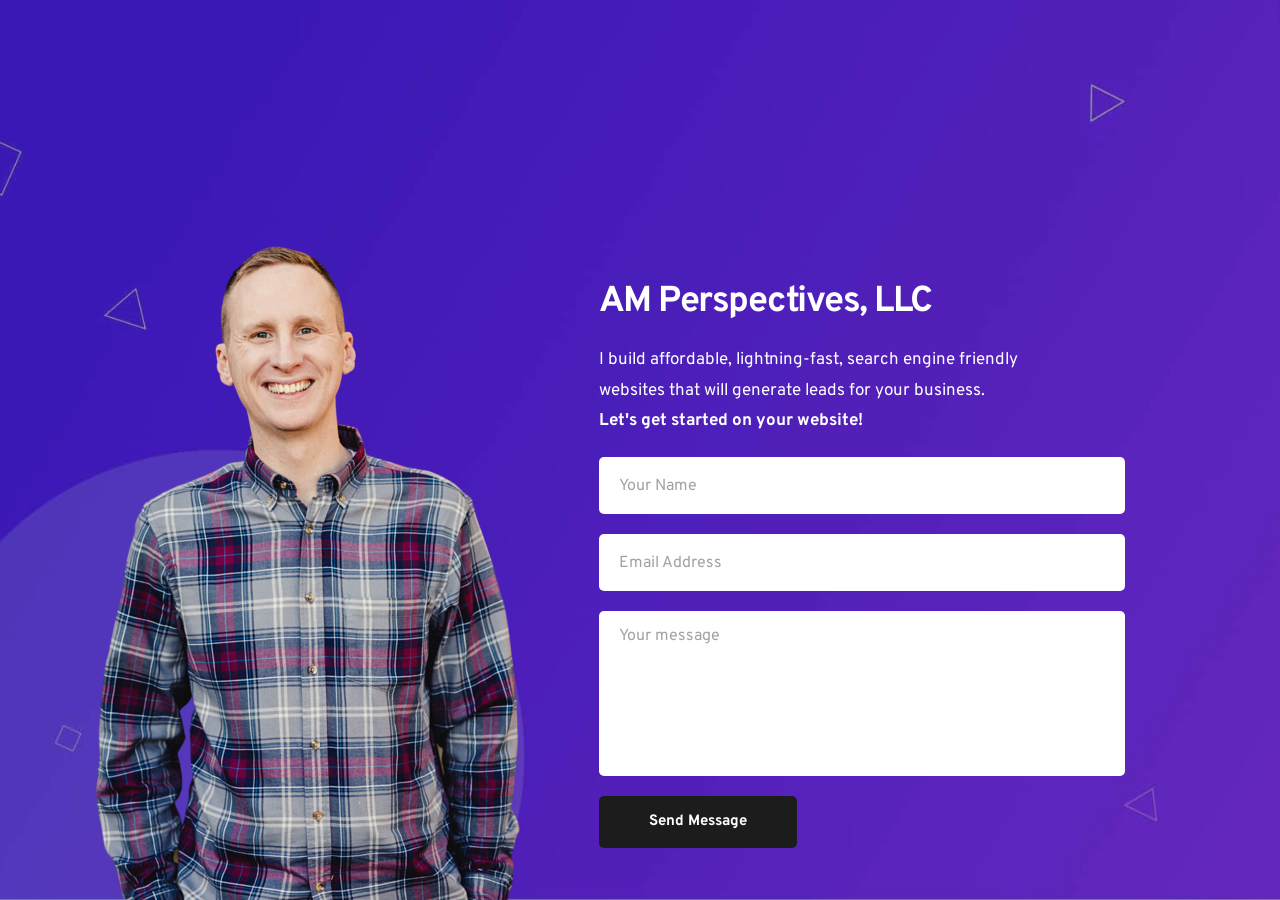
==== index.html @ b3f5125f "AM Perspectives" ====
<!DOCTYPE html><html lang="en"><head><meta charset="utf-8"><link rel="canonical" href="https://peach8422003.brizy.site" /><link rel="icon" href="https://a-cloud.b-cdn.net/images/cropped-favicon-192x192.png" sizes="16x16"><title>AM Perspectives | Full Website Management Services</title><meta name="description" content="I build affordable, lightning-fast, search engine friendly websites that will generate leads for your business.  Let&#039;s get started on your website!"><meta property="og:title" content=""><meta property="og:description" content=""><meta property="og:url" content="https://am-perspectives.pages.dev"><meta content="summary_large_image" name="twitter:card"><!-- ASSETS --><meta name="viewport" content="width=device-width, initial-scale=1"><link class="brz-link brz-link-google-prefetch" rel="dns-prefetch" href="//ajax.googleapis.com"><link class="brz-link brz-link-google-prefetch" rel="dns-prefetch" href="//fonts.googleapis.com"><link class="brz-link brz-link-google-preconnect" rel="preconnect" href="https://fonts.gstatic.com/" crossorigin><link class="brz-link brz-link-cdn-preconnect" rel="preconnect" href="https://a-cloud.b-cdn.net" crossorigin><link href="https://fonts.googleapis.com/css?family=Lato:100,100italic,300,300italic,regular,italic,700,700italic,900,900italic|Overpass:100,100italic,200,200italic,300,300italic,regular,italic,600,600italic,700,700italic,800,800italic,900,900italic&subset=arabic,bengali,cyrillic,cyrillic-ext,devanagari,greek,greek-ext,gujarati,hebrew,khmer,korean,latin-ext,tamil,telugu,thai,vietnamese&display=swap" class="brz-link brz-link-google" type="text/css" rel="stylesheet"/><link href="assets/db24a99fde2d6a4584efefb67253b291.css" class="brz-link brz-link-preview-lib" data-group="group-1" rel="stylesheet"/><link href="assets/534a5ef8ccb6c49614c318da4dfa6de5.css" class="brz-link brz-link-preview-pro" rel="stylesheet"/><style class="brz-style"></style><style class="brz-style">.brz .brz-css-rulkh {z-index: auto;margin: 0;}
.brz .brz-css-rulkh.brz-section .brz-section__content {min-height: auto;display: flex;}
.brz .brz-css-rulkh .brz-container {justify-content: center;}
.brz .brz-css-rulkh > .slick-slider > .brz-slick-slider__dots {color: rgba(0,0,0,1);}
.brz .brz-css-rulkh > .slick-slider > .brz-slick-slider__arrow {color: rgba(0,0,0,.7);}
@media (min-width:991px) {.brz .brz-css-rulkh {display: block;}}
@media (min-width:991px) {.brz .brz-css-rulkh > .slick-slider > .brz-slick-slider__arrow:hover {color: rgba(0,0,0,1);}}
@media (max-width:991px) and (min-width:768px) {.brz .brz-css-rulkh {z-index: auto;margin: 0;}
	.brz .brz-css-rulkh.brz-section .brz-section__content {min-height: auto;display: flex;}
	.brz .brz-css-rulkh .brz-container {justify-content: center;}
	.brz .brz-css-rulkh > .slick-slider > .brz-slick-slider__dots {color: rgba(0,0,0,1);}
	.brz .brz-css-rulkh > .slick-slider > .brz-slick-slider__arrow {color: rgba(0,0,0,.7);}}
@media (max-width:991px) and (min-width:768px) {.brz .brz-css-rulkh {display: block;}}
@media (max-width:767px) {.brz .brz-css-rulkh {z-index: auto;margin: 0;}
	.brz .brz-css-rulkh.brz-section .brz-section__content {min-height: auto;display: flex;}
	.brz .brz-css-rulkh .brz-container {justify-content: center;}
	.brz .brz-css-rulkh > .slick-slider > .brz-slick-slider__dots {color: rgba(0,0,0,1);}
	.brz .brz-css-rulkh > .slick-slider > .brz-slick-slider__arrow {color: rgba(0,0,0,.7);}}
@media (max-width:767px) {.brz .brz-css-rulkh {display: block;}}
.brz .brz-css-rbxua {padding: 75px 0px 75px 0px;}
.brz .brz-css-rbxua > .brz-bg {border: 0px solid rgba(102,115,141,0);border-radius: 0px;mix-blend-mode: normal;}
.brz .brz-css-rbxua > .brz-bg > .brz-bg-image {background-image: none;display: block;background-size: cover;background-repeat: no-repeat;}
.brz .brz-css-rbxua > .brz-bg > .brz-bg-image:after {content: "";background-image: none;}
.brz .brz-css-rbxua > .brz-bg > .brz-bg-color {background-color: rgba(0,0,0,0);background-image: none;}
.brz .brz-css-rbxua > .brz-bg > .brz-bg-map {display: none;}
.brz .brz-css-rbxua > .brz-bg > .brz-bg-video {display: none;}
.brz .brz-css-rbxua > .brz-bg > .brz-bg-shape__top {background-size: 100% 100px;height: 100px;transform: rotateX(0deg) rotateY(0deg);z-index: auto;}
.brz .brz-css-rbxua > .brz-bg > .brz-bg-shape__top::after {background-image: none;-webkit-mask-image: none;background-size: 100% 100px;height: 100px;}
.brz .brz-css-rbxua > .brz-bg > .brz-bg-shape__bottom {background-size: 100% 100px;height: 100px;transform: rotateX(-180deg) rotateY(-180deg);z-index: auto;}
.brz .brz-css-rbxua > .brz-bg > .brz-bg-shape__bottom::after {background-image: none;-webkit-mask-image: none;background-size: 100% 100px;height: 100px;}
@media (min-width:991px) {.brz .brz-css-rbxua > .brz-bg > .brz-bg-image {background-attachment: scroll;}}
@media (max-width:991px) and (min-width:768px) {.brz .brz-css-rbxua {padding: 50px 15px 50px 15px;}
	.brz .brz-css-rbxua > .brz-bg {border: 0px solid rgba(102,115,141,0);border-radius: 0px;mix-blend-mode: normal;}
	.brz .brz-css-rbxua > .brz-bg > .brz-bg-image {background-image: none;display: block;background-size: cover;background-repeat: no-repeat;}
	.brz .brz-css-rbxua > .brz-bg > .brz-bg-image:after {content: "";background-image: none;}
	.brz .brz-css-rbxua > .brz-bg > .brz-bg-color {background-color: rgba(0,0,0,0);background-image: none;}
	.brz .brz-css-rbxua > .brz-bg > .brz-bg-map {display: none;}
	.brz .brz-css-rbxua > .brz-bg > .brz-bg-video {display: none;}
	.brz .brz-css-rbxua > .brz-bg > .brz-bg-shape__top {background-size: 100% 100px;height: 100px;transform: rotateX(0deg) rotateY(0deg);z-index: auto;}
	.brz .brz-css-rbxua > .brz-bg > .brz-bg-shape__top::after {background-image: none;-webkit-mask-image: none;background-size: 100% 100px;height: 100px;}
	.brz .brz-css-rbxua > .brz-bg > .brz-bg-shape__bottom {background-size: 100% 100px;height: 100px;transform: rotateX(-180deg) rotateY(-180deg);z-index: auto;}
	.brz .brz-css-rbxua > .brz-bg > .brz-bg-shape__bottom::after {background-image: none;-webkit-mask-image: none;background-size: 100% 100px;height: 100px;}}
@media (max-width:767px) {.brz .brz-css-rbxua {padding: 25px 15px 25px 15px;}
	.brz .brz-css-rbxua > .brz-bg {border: 0px solid rgba(102,115,141,0);border-radius: 0px;mix-blend-mode: normal;}
	.brz .brz-css-rbxua > .brz-bg > .brz-bg-image {background-image: none;display: block;background-size: cover;background-repeat: no-repeat;}
	.brz .brz-css-rbxua > .brz-bg > .brz-bg-image:after {content: "";background-image: none;}
	.brz .brz-css-rbxua > .brz-bg > .brz-bg-color {background-color: rgba(0,0,0,0);background-image: none;}
	.brz .brz-css-rbxua > .brz-bg > .brz-bg-map {display: none;}
	.brz .brz-css-rbxua > .brz-bg > .brz-bg-video {display: none;}
	.brz .brz-css-rbxua > .brz-bg > .brz-bg-shape__top {background-size: 100% 100px;height: 100px;transform: rotateX(0deg) rotateY(0deg);z-index: auto;}
	.brz .brz-css-rbxua > .brz-bg > .brz-bg-shape__top::after {background-image: none;-webkit-mask-image: none;background-size: 100% 100px;height: 100px;}
	.brz .brz-css-rbxua > .brz-bg > .brz-bg-shape__bottom {background-size: 100% 100px;height: 100px;transform: rotateX(-180deg) rotateY(-180deg);z-index: auto;}
	.brz .brz-css-rbxua > .brz-bg > .brz-bg-shape__bottom::after {background-image: none;-webkit-mask-image: none;background-size: 100% 100px;height: 100px;}}
.brz .brz-css-cggyd {border: 0px solid transparent;}
@media (min-width:991px) {.brz .brz-css-cggyd {max-width: calc(1 * var(--brz-section-container-max-width,1170px));}}
@media (max-width:991px) and (min-width:768px) {.brz .brz-css-cggyd {border: 0px solid transparent;}}
@media (max-width:991px) and (min-width:768px) {.brz .brz-css-cggyd {max-width: 100%;}}
@media (max-width:767px) {.brz .brz-css-cggyd {border: 0px solid transparent;}}
@media (max-width:767px) {.brz .brz-css-cggyd {max-width: 100%;}}
.brz .brz-css-vzyzk {margin: 0;z-index: auto;align-items: flex-start;}
.brz .brz-css-vzyzk > .brz-bg {border: 0px solid rgba(102,115,141,0);border-radius: 0px;max-width: 100%;mix-blend-mode: normal;}
.brz .brz-css-vzyzk > .brz-bg > .brz-bg-image {background-image: none;display: block;}
.brz .brz-css-vzyzk > .brz-bg > .brz-bg-image:after {content: "";background-image: none;}
.brz .brz-css-vzyzk > .brz-bg > .brz-bg-color {background-color: rgba(0,0,0,0);background-image: none;}
.brz .brz-css-vzyzk > .brz-bg > .brz-bg-map {display: none;}
.brz .brz-css-vzyzk > .brz-bg > .brz-bg-video {display: none;}
.brz .brz-css-vzyzk > .brz-row {border: 0px solid transparent;}
@media (min-width:991px) {.brz .brz-css-vzyzk {min-height: auto;display: flex;}
	.brz .brz-css-vzyzk > .brz-bg {transition-duration: .5s;transition-property: filter,box-shadow,background,border-radius,border-color;}
	.brz .brz-css-vzyzk > .brz-bg > .brz-bg-image {transition-duration: .5s;transition-property: filter,box-shadow,background,border-radius,border-color;}
	.brz .brz-css-vzyzk > .brz-bg > .brz-bg-color {transition-duration: .5s;transition-property: filter,box-shadow,background,border-radius,border-color;}
	.brz .brz-css-vzyzk > .brz-bg > .brz-bg-video {transition-duration: .5s;transition-property: filter,box-shadow,background,border-radius,border-color;}
	.brz .brz-css-vzyzk > .brz-row {transition-duration: .5s;transition-property: filter,box-shadow,background,border-radius,border-color;}}
@media (max-width:991px) and (min-width:768px) {.brz .brz-css-vzyzk {margin: 0;z-index: auto;align-items: flex-start;}
	.brz .brz-css-vzyzk > .brz-bg {border: 0px solid rgba(102,115,141,0);border-radius: 0px;max-width: 100%;mix-blend-mode: normal;}
	.brz .brz-css-vzyzk > .brz-bg > .brz-bg-image {background-image: none;display: block;}
	.brz .brz-css-vzyzk > .brz-bg > .brz-bg-image:after {content: "";background-image: none;}
	.brz .brz-css-vzyzk > .brz-bg > .brz-bg-color {background-color: rgba(0,0,0,0);background-image: none;}
	.brz .brz-css-vzyzk > .brz-bg > .brz-bg-map {display: none;}
	.brz .brz-css-vzyzk > .brz-bg > .brz-bg-video {display: none;}
	.brz .brz-css-vzyzk > .brz-row {border: 0px solid transparent;}}
@media (max-width:991px) and (min-width:768px) {.brz .brz-css-vzyzk {min-height: auto;display: flex;}
	.brz .brz-css-vzyzk > .brz-bg {transition-duration: .5s;transition-property: filter,box-shadow,background,border-radius,border-color;}
	.brz .brz-css-vzyzk > .brz-bg > .brz-bg-image {transition-duration: .5s;transition-property: filter,box-shadow,background,border-radius,border-color;}
	.brz .brz-css-vzyzk > .brz-bg > .brz-bg-color {transition-duration: .5s;transition-property: filter,box-shadow,background,border-radius,border-color;}
	.brz .brz-css-vzyzk > .brz-bg > .brz-bg-video {transition-duration: .5s;transition-property: filter,box-shadow,background,border-radius,border-color;}
	.brz .brz-css-vzyzk > .brz-row {flex-direction: row;flex-wrap: wrap;justify-content: flex-start;transition-duration: .5s;transition-property: filter,box-shadow,background,border-radius,border-color;}}
@media (max-width:767px) {.brz .brz-css-vzyzk {margin: 0;z-index: auto;align-items: flex-start;}
	.brz .brz-css-vzyzk > .brz-bg {border: 0px solid rgba(102,115,141,0);border-radius: 0px;max-width: 100%;mix-blend-mode: normal;}
	.brz .brz-css-vzyzk > .brz-bg > .brz-bg-image {background-image: none;display: block;}
	.brz .brz-css-vzyzk > .brz-bg > .brz-bg-image:after {content: "";background-image: none;}
	.brz .brz-css-vzyzk > .brz-bg > .brz-bg-color {background-color: rgba(0,0,0,0);background-image: none;}
	.brz .brz-css-vzyzk > .brz-bg > .brz-bg-map {display: none;}
	.brz .brz-css-vzyzk > .brz-bg > .brz-bg-video {display: none;}
	.brz .brz-css-vzyzk > .brz-row {border: 0px solid transparent;}}
@media (max-width:767px) {.brz .brz-css-vzyzk {min-height: auto;display: flex;}
	.brz .brz-css-vzyzk > .brz-bg {transition-duration: .5s;transition-property: filter,box-shadow,background,border-radius,border-color;}
	.brz .brz-css-vzyzk > .brz-bg > .brz-bg-image {transition-duration: .5s;transition-property: filter,box-shadow,background,border-radius,border-color;}
	.brz .brz-css-vzyzk > .brz-bg > .brz-bg-color {transition-duration: .5s;transition-property: filter,box-shadow,background,border-radius,border-color;}
	.brz .brz-css-vzyzk > .brz-bg > .brz-bg-video {transition-duration: .5s;transition-property: filter,box-shadow,background,border-radius,border-color;}
	.brz .brz-css-vzyzk > .brz-row {flex-direction: row;flex-wrap: wrap;justify-content: flex-start;transition-duration: .5s;transition-property: filter,box-shadow,background,border-radius,border-color;}}
.brz .brz-css-prtsz {padding: 10px;max-width: 100%;}
@media (max-width:991px) and (min-width:768px) {.brz .brz-css-prtsz {padding: 0;max-width: 100%;}}
@media (max-width:767px) {.brz .brz-css-prtsz {padding: 0;max-width: 100%;}}
.brz .brz-css-fjcby {z-index: auto;flex: 1 1 50%;max-width: 50%;justify-content: flex-start;}
.brz .brz-css-fjcby > .brz-bg {border: 0px solid rgba(102,115,141,0);border-radius: 0px;margin: 0;mix-blend-mode: normal;}
.brz .brz-css-fjcby > .brz-bg > .brz-bg-image {background-image: none;display: block;}
.brz .brz-css-fjcby > .brz-bg > .brz-bg-image:after {content: "";background-image: none;}
.brz .brz-css-fjcby > .brz-bg > .brz-bg-color {background-color: rgba(0,0,0,0);background-image: none;}
.brz .brz-css-fjcby > .brz-bg > .brz-bg-map {display: none;}
.brz .brz-css-fjcby > .brz-bg > .brz-bg-video {display: none;}
@media (min-width:991px) {.brz .brz-css-fjcby > .brz-bg {transition-duration: .5s;transition-property: filter,box-shadow,background,border-radius,border-color;}
	.brz .brz-css-fjcby > .brz-bg > .brz-bg-image {transition-duration: .5s;transition-property: filter,box-shadow,background,border-radius,border-color;}
	.brz .brz-css-fjcby > .brz-bg > .brz-bg-color {transition-duration: .5s;transition-property: filter,box-shadow,background,border-radius,border-color;}}
@media (max-width:991px) and (min-width:768px) {.brz .brz-css-fjcby {z-index: auto;flex: 1 1 50%;max-width: 50%;justify-content: flex-start;}
	.brz .brz-css-fjcby > .brz-bg {border: 0px solid rgba(102,115,141,0);border-radius: 0px;margin: 0;mix-blend-mode: normal;}
	.brz .brz-css-fjcby > .brz-bg > .brz-bg-image {background-image: none;display: block;}
	.brz .brz-css-fjcby > .brz-bg > .brz-bg-image:after {content: "";background-image: none;}
	.brz .brz-css-fjcby > .brz-bg > .brz-bg-color {background-color: rgba(0,0,0,0);background-image: none;}
	.brz .brz-css-fjcby > .brz-bg > .brz-bg-map {display: none;}
	.brz .brz-css-fjcby > .brz-bg > .brz-bg-video {display: none;}}
@media (max-width:991px) and (min-width:768px) {.brz .brz-css-fjcby > .brz-bg {transition-duration: .5s;transition-property: filter,box-shadow,background,border-radius,border-color;}
	.brz .brz-css-fjcby > .brz-bg > .brz-bg-image {transition-duration: .5s;transition-property: filter,box-shadow,background,border-radius,border-color;}
	.brz .brz-css-fjcby > .brz-bg > .brz-bg-color {transition-duration: .5s;transition-property: filter,box-shadow,background,border-radius,border-color;}}
@media (max-width:767px) {.brz .brz-css-fjcby {z-index: auto;flex: 1 1 100%;max-width: 100%;justify-content: flex-start;}
	.brz .brz-css-fjcby > .brz-bg {border: 0px solid rgba(102,115,141,0);border-radius: 0px;margin: 10px 0px 10px 0px;mix-blend-mode: normal;}
	.brz .brz-css-fjcby > .brz-bg > .brz-bg-image {background-image: none;display: block;}
	.brz .brz-css-fjcby > .brz-bg > .brz-bg-image:after {content: "";background-image: none;}
	.brz .brz-css-fjcby > .brz-bg > .brz-bg-color {background-color: rgba(0,0,0,0);background-image: none;}
	.brz .brz-css-fjcby > .brz-bg > .brz-bg-map {display: none;}
	.brz .brz-css-fjcby > .brz-bg > .brz-bg-video {display: none;}}
@media (max-width:767px) {.brz .brz-css-fjcby > .brz-bg {transition-duration: .5s;transition-property: filter,box-shadow,background,border-radius,border-color;}
	.brz .brz-css-fjcby > .brz-bg > .brz-bg-image {transition-duration: .5s;transition-property: filter,box-shadow,background,border-radius,border-color;}
	.brz .brz-css-fjcby > .brz-bg > .brz-bg-color {transition-duration: .5s;transition-property: filter,box-shadow,background,border-radius,border-color;}}
.brz .brz-css-qnalo {z-index: auto;margin: 0;border: 0px solid transparent;padding: 5px 15px 5px 15px;min-height: auto;}
@media (min-width:991px) {.brz .brz-css-qnalo {display: flex;transition-duration: .5s;transition-property: filter,box-shadow,background,border-radius,border-color;}}
@media (max-width:991px) and (min-width:768px) {.brz .brz-css-qnalo {z-index: auto;margin: 0;border: 0px solid transparent;padding: 5px 15px 5px 15px;min-height: auto;}}
@media (max-width:991px) and (min-width:768px) {.brz .brz-css-qnalo {display: flex;transition-duration: .5s;transition-property: filter,box-shadow,background,border-radius,border-color;}}
@media (max-width:767px) {.brz .brz-css-qnalo {z-index: auto;margin: 10px 0px 10px 0px;border: 0px solid transparent;padding: 0;min-height: auto;}}
@media (max-width:767px) {.brz .brz-css-qnalo {display: flex;transition-duration: .5s;transition-property: filter,box-shadow,background,border-radius,border-color;}}
.brz .brz-css-xbrnv {padding: 0;margin: 10px 0px 10px 0px;justify-content: center;position: relative;}
@media (min-width:991px) {.brz .brz-css-xbrnv {display: flex;z-index: auto;position: relative;}}
@media (max-width:991px) and (min-width:768px) {.brz .brz-css-xbrnv {padding: 0;margin: 10px 0px 10px 0px;justify-content: center;position: relative;}}
@media (max-width:991px) and (min-width:768px) {.brz .brz-css-xbrnv {display: flex;z-index: auto;position: relative;}}
@media (max-width:767px) {.brz .brz-css-xbrnv {padding: 0;margin: 10px 0px 10px 0px;justify-content: center;position: relative;}}
@media (max-width:767px) {.brz .brz-css-xbrnv {display: flex;z-index: auto;position: relative;}}
.brz .brz-css-wdies {height: 50px;}
@media (max-width:991px) and (min-width:768px) {.brz .brz-css-wdies {height: 50px;}}
@media (max-width:767px) {.brz .brz-css-wdies {height: 50px;}}
.brz .brz-css-yxuyi {max-width: 100%;height: auto;border: 0px solid rgba(102,115,141,0);border-radius: 0px;}
.brz .brz-css-yxuyi:after {background-color: rgba(255,255,255,0);background-image: none;}
@media (min-width:991px) {.brz .brz-css-yxuyi {transition-duration: .5s;transition-property: border,box-shadow,filter,background-color;}
	.brz .brz-css-yxuyi:after {transition-duration: .5s;transition-property: border,box-shadow,filter,background-color;}
	.brz .brz-css-yxuyi .brz-picture {transition-duration: .5s;transition-property: border,box-shadow,filter,background-color;}}
@media (max-width:991px) and (min-width:768px) {.brz .brz-css-yxuyi {max-width: 100%;height: auto;border: 0px solid rgba(102,115,141,0);border-radius: 0px;}
	.brz .brz-css-yxuyi:after {background-color: rgba(255,255,255,0);background-image: none;}}
@media (max-width:991px) and (min-width:768px) {.brz .brz-css-yxuyi {transition-duration: .5s;transition-property: border,box-shadow,filter,background-color;}
	.brz .brz-css-yxuyi:after {transition-duration: .5s;transition-property: border,box-shadow,filter,background-color;}
	.brz .brz-css-yxuyi .brz-picture {transition-duration: .5s;transition-property: border,box-shadow,filter,background-color;}}
@media (max-width:767px) {.brz .brz-css-yxuyi {max-width: 100%;height: auto;border: 0px solid rgba(102,115,141,0);border-radius: 0px;}
	.brz .brz-css-yxuyi:after {background-color: rgba(255,255,255,0);background-image: none;}}
@media (max-width:767px) {.brz .brz-css-yxuyi {transition-duration: .5s;transition-property: border,box-shadow,filter,background-color;}
	.brz .brz-css-yxuyi:after {transition-duration: .5s;transition-property: border,box-shadow,filter,background-color;}
	.brz .brz-css-yxuyi .brz-picture {transition-duration: .5s;transition-property: border,box-shadow,filter,background-color;}}
.brz .brz-css-iphve {padding-top: 135%;}
.brz .brz-css-iphve > .brz-img {position: absolute;width: 100%;}
@media (max-width:991px) and (min-width:768px) {.brz .brz-css-iphve {padding-top: 135%;}
	.brz .brz-css-iphve > .brz-img {position: absolute;width: 100%;}}
@media (max-width:767px) {.brz .brz-css-iphve {padding-top: 112.5%;}
	.brz .brz-css-iphve > .brz-img {position: absolute;width: 100%;}}
.brz .brz-css-mhdti {width: 100%;mix-blend-mode: normal;}
@media (max-width:991px) and (min-width:768px) {.brz .brz-css-mhdti {width: 100%;mix-blend-mode: normal;}}
@media (max-width:767px) {.brz .brz-css-mhdti {width: 100%;mix-blend-mode: normal;}}
.brz .brz-css-zuxhb .brz-form {margin: -0px -7.5px -15px -7.5px;}
.brz .brz-css-zuxhb .brz-forms2__item {padding: 0px 7.5px 15px 7.5px;}
.brz .brz-css-zuxhb .brz-forms2__item-button {margin-right: auto;margin-left: 0;max-width: 100%;flex-basis: 100%;}
.brz .brz-css-zuxhb .brz-forms2-story .brz-btn:before {content: "";padding-top: 15%;}
@media (max-width:991px) and (min-width:768px) {.brz .brz-css-zuxhb .brz-form {margin: -0px -7.5px -15px -7.5px;}
	.brz .brz-css-zuxhb .brz-forms2__item {padding: 0px 7.5px 15px 7.5px;}
	.brz .brz-css-zuxhb .brz-forms2__item-button {margin-right: auto;margin-left: 0;max-width: 100%;flex-basis: 100%;}
	.brz .brz-css-zuxhb .brz-forms2-story .brz-btn:before {content: "";padding-top: 15%;}}
@media (max-width:767px) {.brz .brz-css-zuxhb .brz-form {margin: -0px -7.5px -15px -7.5px;}
	.brz .brz-css-zuxhb .brz-forms2__item {padding: 0px 7.5px 15px 7.5px;}
	.brz .brz-css-zuxhb .brz-forms2__item-button {margin-right: auto;margin-left: 0;max-width: 100%;flex-basis: 100%;}
	.brz .brz-css-zuxhb .brz-forms2-story .brz-btn:before {content: "";padding-top: 15%;}}
.brz .brz-css-jvkpo {color: rgba(115,119,127,.7);font-family: Lato,sans-serif;font-size: 18px;font-weight: 400;letter-spacing: 0px;}
.brz .brz-css-jvkpo .brz-forms2__field-label {color: rgba(115,119,127,.7);font-family: Lato,sans-serif;font-size: 16px;font-weight: 400;letter-spacing: 0px;text-align: left;line-height: 1.5;}
.brz .brz-css-jvkpo .brz-forms2__field-label {padding: 0px 0px 5px 0px;}
.brz .brz-css-jvkpo .brz-forms2__field:not(.brz-forms2__radio):not(.brz-forms2__checkbox) {color: rgba(115,119,127,.7);background-color: rgba(255,255,255,1);border: 1px solid rgba(220,222,225,1);border-radius: 0px;min-height: 57px;}
.brz .brz-css-jvkpo.brz-forms2__item--error .brz-forms2__field:not(.brz-forms2__radio):not(.brz-forms2__checkbox) {border-color: #f00;}
.brz .brz-css-jvkpo .brz-forms2__field:not(.brz-forms2__radio):not(.brz-forms2__checkbox):not(.brz-forms2__field-select) {padding: 14px 24px 14px 24px;}
.brz .brz-css-jvkpo .brz-forms2__field-paragraph {line-height: 1.5;}
.brz .brz-css-jvkpo .brz-forms2__radio {color: rgba(115,119,127,.7);font-family: Lato,sans-serif;font-size: 16px;line-height: 1.5;font-weight: 400;letter-spacing: 0px;}
.brz .brz-css-jvkpo .brz-forms2__checkbox {color: rgba(115,119,127,.7);font-family: Lato,sans-serif;font-size: 16px;line-height: 1.5;font-weight: 400;letter-spacing: 0px;}
.brz .brz-css-jvkpo .brz-forms2__select-item__input {color: rgba(115,119,127,.7);}
.brz .brz-css-jvkpo .form-alert {font-family: Lato,sans-serif;}
@media (min-width:991px) {.brz .brz-css-jvkpo .brz-forms2__field:not(.brz-forms2__radio):not(.brz-forms2__checkbox) {transition-duration: .5s;}
	.brz .brz-css-jvkpo .brz-forms2__radio {transition-duration: .5s;}
	.brz .brz-css-jvkpo .brz-forms2__checkbox {transition-duration: .5s;}
	.brz .brz-css-jvkpo .brz-forms2__select-item__input {transition-duration: .5s;}}
@media (max-width:991px) and (min-width:768px) {.brz .brz-css-jvkpo {color: rgba(115,119,127,.7);font-family: Lato,sans-serif;font-size: 14px;font-weight: 400;letter-spacing: 0px;}
	.brz .brz-css-jvkpo .brz-forms2__field-label {color: rgba(115,119,127,.7);font-family: Lato,sans-serif;font-size: 14px;font-weight: 400;letter-spacing: 0px;text-align: left;line-height: 1.5;}
	.brz .brz-css-jvkpo .brz-forms2__field-label {padding: 0px 0px 5px 0px;}
	.brz .brz-css-jvkpo .brz-forms2__field:not(.brz-forms2__radio):not(.brz-forms2__checkbox) {color: rgba(115,119,127,.7);background-color: rgba(255,255,255,1);border: 1px solid rgba(220,222,225,1);border-radius: 0px;min-height: 51px;}
	.brz .brz-css-jvkpo.brz-forms2__item--error .brz-forms2__field:not(.brz-forms2__radio):not(.brz-forms2__checkbox) {border-color: #f00;}
	.brz .brz-css-jvkpo .brz-forms2__field:not(.brz-forms2__radio):not(.brz-forms2__checkbox):not(.brz-forms2__field-select) {padding: 14px 24px 14px 24px;}
	.brz .brz-css-jvkpo .brz-forms2__field-paragraph {line-height: 1.5;}
	.brz .brz-css-jvkpo .brz-forms2__radio {color: rgba(115,119,127,.7);font-family: Lato,sans-serif;font-size: 14px;line-height: 1.5;font-weight: 400;letter-spacing: 0px;}
	.brz .brz-css-jvkpo .brz-forms2__checkbox {color: rgba(115,119,127,.7);font-family: Lato,sans-serif;font-size: 14px;line-height: 1.5;font-weight: 400;letter-spacing: 0px;}
	.brz .brz-css-jvkpo .brz-forms2__select-item__input {color: rgba(115,119,127,.7);}
	.brz .brz-css-jvkpo .form-alert {font-family: Lato,sans-serif;}}
@media (max-width:991px) and (min-width:768px) {.brz .brz-css-jvkpo .brz-forms2__field:not(.brz-forms2__radio):not(.brz-forms2__checkbox) {transition-duration: .5s;}
	.brz .brz-css-jvkpo .brz-forms2__radio {transition-duration: .5s;}
	.brz .brz-css-jvkpo .brz-forms2__checkbox {transition-duration: .5s;}
	.brz .brz-css-jvkpo .brz-forms2__select-item__input {transition-duration: .5s;}}
@media (max-width:767px) {.brz .brz-css-jvkpo {color: rgba(115,119,127,.7);font-family: Lato,sans-serif;font-size: 14px;font-weight: 400;letter-spacing: 0px;}
	.brz .brz-css-jvkpo .brz-forms2__field-label {color: rgba(115,119,127,.7);font-family: Lato,sans-serif;font-size: 14px;font-weight: 400;letter-spacing: 0px;text-align: left;line-height: 1.5;}
	.brz .brz-css-jvkpo .brz-forms2__field-label {padding: 0px 0px 5px 0px;}
	.brz .brz-css-jvkpo .brz-forms2__field:not(.brz-forms2__radio):not(.brz-forms2__checkbox) {color: rgba(115,119,127,.7);background-color: rgba(255,255,255,1);border: 1px solid rgba(220,222,225,1);border-radius: 0px;min-height: 43px;}
	.brz .brz-css-jvkpo.brz-forms2__item--error .brz-forms2__field:not(.brz-forms2__radio):not(.brz-forms2__checkbox) {border-color: #f00;}
	.brz .brz-css-jvkpo .brz-forms2__field:not(.brz-forms2__radio):not(.brz-forms2__checkbox):not(.brz-forms2__field-select) {padding: 10px 20px 10px 20px;}
	.brz .brz-css-jvkpo .brz-forms2__field-paragraph {line-height: 1.5;}
	.brz .brz-css-jvkpo .brz-forms2__radio {color: rgba(115,119,127,.7);font-family: Lato,sans-serif;font-size: 14px;line-height: 1.5;font-weight: 400;letter-spacing: 0px;}
	.brz .brz-css-jvkpo .brz-forms2__checkbox {color: rgba(115,119,127,.7);font-family: Lato,sans-serif;font-size: 14px;line-height: 1.5;font-weight: 400;letter-spacing: 0px;}
	.brz .brz-css-jvkpo .brz-forms2__select-item__input {color: rgba(115,119,127,.7);}
	.brz .brz-css-jvkpo .form-alert {font-family: Lato,sans-serif;}}
@media (max-width:767px) {.brz .brz-css-jvkpo .brz-forms2__field:not(.brz-forms2__radio):not(.brz-forms2__checkbox) {transition-duration: .5s;}
	.brz .brz-css-jvkpo .brz-forms2__radio {transition-duration: .5s;}
	.brz .brz-css-jvkpo .brz-forms2__checkbox {transition-duration: .5s;}
	.brz .brz-css-jvkpo .brz-forms2__select-item__input {transition-duration: .5s;}}
.brz .brz-css-kgdxp .select2-results__options {font-family: Lato,sans-serif;font-size: 18px;line-height: 1.5;font-weight: 400;letter-spacing: 0px;color: rgba(115,119,127,.7);background-color: rgba(255,255,255,1);border-radius: 0px;}
.brz .brz-css-kgdxp .select2-results__option {border: 1px solid rgba(220,222,225,1);}
.brz .brz-css-kgdxp .select2-selection--single {padding: 14px 24px 14px 24px;}
.brz .brz-css-kgdxp .select2-selection--multiple {padding: 14px 24px 14px 24px;}
.brz .brz-css-kgdxp .select2-selection--multiple .select2-selection__choice {background-color: rgba(255,255,255,.2);}
@media (min-width:991px) {.brz .brz-css-kgdxp .select2-selection--multiple .select2-selection__choice {transition-duration: .5s;}}
@media (max-width:991px) and (min-width:768px) {.brz .brz-css-kgdxp .select2-results__options {font-family: Lato,sans-serif;font-size: 14px;line-height: 1.5;font-weight: 400;letter-spacing: 0px;color: rgba(115,119,127,.7);background-color: rgba(255,255,255,1);border-radius: 0px;}
	.brz .brz-css-kgdxp .select2-results__option {border: 1px solid rgba(220,222,225,1);}
	.brz .brz-css-kgdxp .select2-selection--single {padding: 14px 24px 14px 24px;}
	.brz .brz-css-kgdxp .select2-selection--multiple {padding: 14px 24px 14px 24px;}
	.brz .brz-css-kgdxp .select2-selection--multiple .select2-selection__choice {background-color: rgba(255,255,255,.2);}}
@media (max-width:991px) and (min-width:768px) {.brz .brz-css-kgdxp .select2-selection--multiple .select2-selection__choice {transition-duration: .5s;}}
@media (max-width:767px) {.brz .brz-css-kgdxp .select2-results__options {font-family: Lato,sans-serif;font-size: 14px;line-height: 1.5;font-weight: 400;letter-spacing: 0px;color: rgba(115,119,127,.7);background-color: rgba(255,255,255,1);border-radius: 0px;}
	.brz .brz-css-kgdxp .select2-results__option {border: 1px solid rgba(220,222,225,1);}
	.brz .brz-css-kgdxp .select2-selection--single {padding: 10px 20px 10px 20px;}
	.brz .brz-css-kgdxp .select2-selection--multiple {padding: 10px 20px 10px 20px;}
	.brz .brz-css-kgdxp .select2-selection--multiple .select2-selection__choice {background-color: rgba(255,255,255,.2);}}
@media (max-width:767px) {.brz .brz-css-kgdxp .select2-selection--multiple .select2-selection__choice {transition-duration: .5s;}}
.brz .brz-css-obkhs {max-width: 100%;flex-basis: 100%;}
.brz .brz-css-obkhs .brz-textarea {height: auto;}
.brz .brz-css-obkhs .brz-forms2__checkbox-option {flex-basis: 100%;}
.brz .brz-css-obkhs .brz-forms2__radio-option {flex-basis: 100%;}
@media (max-width:991px) and (min-width:768px) {.brz .brz-css-obkhs {max-width: 100%;flex-basis: 100%;}
	.brz .brz-css-obkhs .brz-textarea {height: auto;}
	.brz .brz-css-obkhs .brz-forms2__checkbox-option {flex-basis: 100%;}
	.brz .brz-css-obkhs .brz-forms2__radio-option {flex-basis: 100%;}}
@media (max-width:767px) {.brz .brz-css-obkhs {max-width: 100%;flex-basis: 100%;}
	.brz .brz-css-obkhs .brz-textarea {height: auto;}
	.brz .brz-css-obkhs .brz-forms2__checkbox-option {flex-basis: 100%;}
	.brz .brz-css-obkhs .brz-forms2__radio-option {flex-basis: 100%;}}
.brz .brz-css-pzijc.brz-btn {display: flex;align-items: center;justify-content: center;font-family: var(--brz-buttonfontfamily);font-weight: var(--brz-buttonfontweight);font-size: var(--brz-buttonfontsize);line-height: var(--brz-buttonlineheight);letter-spacing: var(--brz-buttonletterspacing);color: rgba(var(--brz-global-color8),1);border: 2px solid rgba(var(--brz-global-color3),0);border-radius: 2px;background-color: rgba(var(--brz-global-color3),1);background-image: none;padding: 14px 42px 14px 42px;flex-flow: row-reverse nowrap;}
.brz .brz-css-pzijc.brz-btn.brz-btn-submit {color: rgba(var(--brz-global-color8),1);background-color: rgba(var(--brz-global-color3),1);}
.brz .brz-css-pzijc .brz-btn--story-container {border: 2px solid rgba(var(--brz-global-color3),0);flex-flow: row-reverse nowrap;border-radius: 2px;}
@media (min-width:991px) {.brz .brz-css-pzijc.brz-btn {transition-duration: .5s;transition-property: color,box-shadow,background,border-color;}}
@media (min-width:991px) {.brz .brz-css-pzijc.brz-btn:hover {background-color: rgba(var(--brz-global-color3),.8);}
	.brz .brz-css-pzijc.brz-btn.brz-btn-submit:hover {background-color: rgba(var(--brz-global-color3),.8);}}
@media (max-width:991px) and (min-width:768px) {.brz .brz-css-pzijc.brz-btn {display: flex;align-items: center;justify-content: center;font-family: var(--brz-buttonfontfamily);font-weight: var(--brz-buttontabletfontweight);font-size: var(--brz-buttontabletfontsize);line-height: var(--brz-buttontabletlineheight);letter-spacing: var(--brz-buttontabletletterspacing);color: rgba(var(--brz-global-color8),1);border: 2px solid rgba(var(--brz-global-color3),0);border-radius: 2px;background-color: rgba(var(--brz-global-color3),1);background-image: none;padding: 11px 26px 11px 26px;flex-flow: row-reverse nowrap;}
	.brz .brz-css-pzijc.brz-btn.brz-btn-submit {color: rgba(var(--brz-global-color8),1);background-color: rgba(var(--brz-global-color3),1);}
	.brz .brz-css-pzijc .brz-btn--story-container {border: 2px solid rgba(var(--brz-global-color3),0);flex-flow: row-reverse nowrap;border-radius: 2px;}}
@media (max-width:991px) and (min-width:768px) {.brz .brz-css-pzijc.brz-btn {transition-duration: .5s;transition-property: color,box-shadow,background,border-color;}}
@media (max-width:767px) {.brz .brz-css-pzijc.brz-btn {display: flex;align-items: center;justify-content: center;font-family: var(--brz-buttonfontfamily);font-weight: var(--brz-buttonmobilefontweight);font-size: var(--brz-buttonmobilefontsize);line-height: var(--brz-buttonmobilelineheight);letter-spacing: var(--brz-buttonmobileletterspacing);color: rgba(var(--brz-global-color8),1);border: 2px solid rgba(var(--brz-global-color3),0);border-radius: 2px;background-color: rgba(var(--brz-global-color3),1);background-image: none;padding: 11px 26px 11px 26px;flex-flow: row-reverse nowrap;}
	.brz .brz-css-pzijc.brz-btn.brz-btn-submit {color: rgba(var(--brz-global-color8),1);background-color: rgba(var(--brz-global-color3),1);}
	.brz .brz-css-pzijc .brz-btn--story-container {border: 2px solid rgba(var(--brz-global-color3),0);flex-flow: row-reverse nowrap;border-radius: 2px;}}
@media (max-width:767px) {.brz .brz-css-pzijc.brz-btn {transition-duration: .5s;transition-property: color,box-shadow,background,border-color;}}
.brz .brz-css-zuakv {padding: 0;}
@media (max-width:991px) and (min-width:768px) {.brz .brz-css-zuakv {padding: 0;}}
@media (max-width:767px) {.brz .brz-css-zuakv {padding: 0;}}
.brz .brz-css-emgjt {margin: 0;}
@media (max-width:991px) and (min-width:768px) {.brz .brz-css-emgjt {margin: 0;}}
@media (max-width:767px) {.brz .brz-css-emgjt {margin: 0;}}
.brz .brz-css-souun.brz-section .brz-section__content {min-height: 100vh;}
.brz .brz-css-souun .brz-container {justify-content: flex-end;}
@media (max-width:991px) and (min-width:768px) {.brz .brz-css-souun.brz-section .brz-section__content {min-height: 100vh;}
	.brz .brz-css-souun .brz-container {justify-content: flex-end;}}
@media (max-width:767px) {.brz .brz-css-souun.brz-section .brz-section__content {min-height: 100vh;}
	.brz .brz-css-souun .brz-container {justify-content: flex-end;}}
.brz .brz-css-kgxod {padding: 0;}
.brz .brz-css-kgxod > .brz-bg > .brz-bg-image {background-image: url("assets/img/8e4a4009bd044106a53d026b8a77349f.jpg");background-position: 47% 100%;}
.brz .brz-css-kgxod > .brz-bg > .brz-bg-image:after {content: "";background-image: url("assets/img/8e4a4009bd044106a53d026b8a77349f.jpg");}
.brz .brz-css-kgxod > .brz-bg > .brz-bg-color {background-color: rgba(var(--brz-global-color1),.37);}
@media (max-width:991px) and (min-width:768px) {.brz .brz-css-kgxod {padding: 20px 15px 0px 15px;}
	.brz .brz-css-kgxod > .brz-bg > .brz-bg-image {background-image: url("assets/img/8e4a4009bd044106a53d026b8a77349f.jpg");background-position: 47% 100%;}
	.brz .brz-css-kgxod > .brz-bg > .brz-bg-image:after {content: "";background-image: url("assets/img/8e4a4009bd044106a53d026b8a77349f.jpg");}
	.brz .brz-css-kgxod > .brz-bg > .brz-bg-color {background-color: rgba(var(--brz-global-color1),.37);}}
@media (max-width:767px) {.brz .brz-css-kgxod {padding: 25px 15px 0px 15px;}
	.brz .brz-css-kgxod > .brz-bg > .brz-bg-image {background-image: url("assets/img/8e4a4009bd044106a53d026b8a77349f.jpg");background-position: 47% 100%;}
	.brz .brz-css-kgxod > .brz-bg > .brz-bg-image:after {content: "";background-image: url("assets/img/8e4a4009bd044106a53d026b8a77349f.jpg");}
	.brz .brz-css-kgxod > .brz-bg > .brz-bg-color {background-color: rgba(var(--brz-global-color1),.37);}}
@media (max-width:991px) and (min-width:768px) {.brz .brz-css-symjb > .brz-row {flex-direction: row-reverse;flex-wrap: wrap-reverse;justify-content: flex-end;}}
@media (max-width:767px) {.brz .brz-css-symjb > .brz-row {flex-direction: row-reverse;flex-wrap: wrap-reverse;justify-content: flex-end;}}
.brz .brz-css-omnqu {flex: 1 1 45.2%;max-width: 45.2%;justify-content: flex-end;}
.brz .brz-css-omnqu > .brz-bg {margin: 0;}
@media (max-width:991px) and (min-width:768px) {.brz .brz-css-omnqu {flex: 1 1 100%;max-width: 100%;justify-content: flex-end;}
	.brz .brz-css-omnqu > .brz-bg {margin: 0;}}
@media (max-width:767px) {.brz .brz-css-omnqu {flex: 1 1 100%;max-width: 100%;justify-content: flex-end;}
	.brz .brz-css-omnqu > .brz-bg {margin: 0;}}
.brz .brz-css-hlxoc {margin: 0;padding: 0px 15px 0px 15px;}
@media (max-width:991px) and (min-width:768px) {.brz .brz-css-hlxoc {margin: 0;padding: 5px 15px 0px 0px;}}
@media (max-width:767px) {.brz .brz-css-hlxoc {margin: 0;padding: 0;}}
.brz .brz-css-vsfom {height: 100px;}
@media (max-width:991px) and (min-width:768px) {.brz .brz-css-vsfom {height: 25px;}}
@media (max-width:767px) {.brz .brz-css-vsfom {height: 10px;}}
.brz .brz-css-mcipm {margin: 0;justify-content: center;}
@media (max-width:991px) and (min-width:768px) {.brz .brz-css-mcipm {margin: 0;justify-content: flex-start;}}
@media (max-width:767px) {.brz .brz-css-mcipm {margin: 10px 0px 0px 0px;justify-content: center;}}
.brz .brz-css-xquli {flex: 1 1 54.8%;max-width: 54.8%;justify-content: center;}
@media (max-width:991px) and (min-width:768px) {.brz .brz-css-xquli {flex: 1 1 100%;max-width: 100%;justify-content: center;}}
@media (max-width:767px) {.brz .brz-css-xquli {flex: 1 1 100%;max-width: 100%;justify-content: center;}}
.brz .brz-css-cbwxg {padding: 5px 100px 5px 15px;}
@media (max-width:991px) and (min-width:768px) {.brz .brz-css-cbwxg {padding: 5px 15px 5px 40px;}}
@media (max-width:767px) {.brz .brz-css-cbwxg {padding: 0px 17px 0px 17px;}}
.brz .brz-css-sjilv {height: 100px;}
@media (max-width:991px) and (min-width:768px) {.brz .brz-css-sjilv {height: 51px;}}
@media (max-width:767px) {.brz .brz-css-sjilv {height: 10px;}}
.brz .brz-css-kvxwb {padding: 0px 10% 0px 0px;}
@media (max-width:991px) and (min-width:768px) {.brz .brz-css-kvxwb {padding: 0px 10% 0px 0px;}}
@media (max-width:767px) {.brz .brz-css-kvxwb {padding: 0;}}
.brz .brz-css-knfqx {margin-top: 0px !important;margin-bottom: 0px !important;text-align: left;font-family: var(--brz-heading2fontfamily) !important;font-size: var(--brz-heading2fontsize);line-height: var(--brz-heading2lineheight);font-weight: var(--brz-heading2fontweight);letter-spacing: var(--brz-heading2letterspacing);}
@media (max-width:991px) and (min-width:768px) {.brz .brz-css-knfqx {margin-top: 0px !important;margin-bottom: 0px !important;text-align: left;font-family: var(--brz-heading2fontfamily) !important;font-size: var(--brz-heading2tabletfontsize);line-height: var(--brz-heading2tabletlineheight);font-weight: var(--brz-heading2tabletfontweight);letter-spacing: var(--brz-heading2tabletletterspacing);}}
@media (max-width:767px) {.brz .brz-css-knfqx {margin-top: 0px !important;margin-bottom: 0px !important;text-align: center;font-family: var(--brz-heading2fontfamily) !important;font-size: var(--brz-heading2mobilefontsize);line-height: var(--brz-heading2mobilelineheight);font-weight: var(--brz-heading2mobilefontweight);letter-spacing: var(--brz-heading2mobileletterspacing);}}
.brz .brz-css-dogpg {padding: 0px 10% 0px 0px;}
@media (max-width:991px) and (min-width:768px) {.brz .brz-css-dogpg {padding: 0px 15% 0px 0px;}}
@media (max-width:767px) {.brz .brz-css-dogpg {padding: 0;}}
.brz .brz-css-ieztc {margin-top: 0px !important;margin-bottom: 0px !important;text-align: left;font-family: var(--brz-subtitlefontfamily) !important;font-size: var(--brz-subtitlefontsize);line-height: var(--brz-subtitlelineheight);font-weight: var(--brz-subtitlefontweight);letter-spacing: var(--brz-subtitleletterspacing);}
@media (max-width:991px) and (min-width:768px) {.brz .brz-css-ieztc {margin-top: 0px !important;margin-bottom: 0px !important;text-align: left;font-family: var(--brz-subtitlefontfamily) !important;font-size: var(--brz-subtitletabletfontsize);line-height: var(--brz-subtitletabletlineheight);font-weight: var(--brz-subtitletabletfontweight);letter-spacing: var(--brz-subtitletabletletterspacing);}}
@media (max-width:767px) {.brz .brz-css-ieztc {margin-top: 0px !important;margin-bottom: 0px !important;text-align: center;font-family: var(--brz-subtitlefontfamily) !important;font-size: var(--brz-subtitlemobilefontsize);line-height: var(--brz-subtitlemobilelineheight);font-weight: var(--brz-subtitlemobilefontweight);letter-spacing: var(--brz-subtitlemobileletterspacing);}}
.brz .brz-css-nicyt {margin-top: 0px !important;margin-bottom: 0px !important;text-align: left;font-family: var(--brz-subtitlefontfamily) !important;font-size: var(--brz-subtitlefontsize);line-height: var(--brz-subtitlelineheight);font-weight: var(--brz-subtitlefontweight);letter-spacing: var(--brz-subtitleletterspacing);}
@media (max-width:991px) and (min-width:768px) {.brz .brz-css-nicyt {margin-top: 0px !important;margin-bottom: 0px !important;text-align: left;font-family: var(--brz-subtitlefontfamily) !important;font-size: var(--brz-subtitletabletfontsize);line-height: var(--brz-subtitletabletlineheight);font-weight: var(--brz-subtitletabletfontweight);letter-spacing: var(--brz-subtitletabletletterspacing);}}
@media (max-width:767px) {.brz .brz-css-nicyt {margin-top: 0px !important;margin-bottom: 0px !important;text-align: center;font-family: var(--brz-subtitlefontfamily) !important;font-size: var(--brz-subtitlemobilefontsize);line-height: var(--brz-subtitlemobilelineheight);font-weight: var(--brz-subtitlemobilefontweight);letter-spacing: var(--brz-subtitlemobileletterspacing);}}
.brz .brz-css-xnfka .brz-form {margin: -0px -10px -20px -10px;}
.brz .brz-css-xnfka .brz-forms2__item {padding: 0px 10px 20px 10px;}
.brz .brz-css-xnfka .brz-forms2__item-button {max-width: 40%;flex-basis: 40%;}
@media (max-width:991px) and (min-width:768px) {.brz .brz-css-xnfka .brz-form {margin: -0px -10px -20px -10px;}
	.brz .brz-css-xnfka .brz-forms2__item {padding: 0px 10px 20px 10px;}
	.brz .brz-css-xnfka .brz-forms2__item-button {max-width: 40%;flex-basis: 40%;}}
@media (max-width:767px) {.brz .brz-css-xnfka .brz-form {margin: -0px -10px -20px -10px;}
	.brz .brz-css-xnfka .brz-forms2__item {padding: 0px 10px 20px 10px;}
	.brz .brz-css-xnfka .brz-forms2__item-button {max-width: 100%;flex-basis: 100%;}}
.brz .brz-css-hzdih {color: rgba(var(--brz-global-color2),.8);font-family: var(--brz-paragraphfontfamily);font-size: var(--brz-paragraphfontsize);font-weight: var(--brz-paragraphfontweight);letter-spacing: var(--brz-paragraphletterspacing);}
.brz .brz-css-hzdih .brz-forms2__field:not(.brz-forms2__radio):not(.brz-forms2__checkbox) {color: rgba(var(--brz-global-color2),.8);border: 0px solid rgba(220,222,225,0);border-radius: 5px;min-height: NaNpx;}
.brz .brz-css-hzdih.brz-forms2__item--error .brz-forms2__field:not(.brz-forms2__radio):not(.brz-forms2__checkbox) {border: 2px solid #f00;}
.brz .brz-css-hzdih .brz-forms2__field:not(.brz-forms2__radio):not(.brz-forms2__checkbox):not(.brz-forms2__field-select) {padding: 10px 20px 10px 20px;}
.brz .brz-css-hzdih .brz-forms2__field-paragraph {line-height: var(--brz-paragraphlineheight);}
.brz .brz-css-hzdih .brz-forms2__select-item__input {color: rgba(var(--brz-global-color2),.8);}
.brz .brz-css-hzdih .form-alert {font-family: var(--brz-paragraphfontfamily);}
@media (max-width:991px) and (min-width:768px) {.brz .brz-css-hzdih {color: rgba(var(--brz-global-color2),.8);font-family: Lato,sans-serif;font-size: 14px;font-weight: 400;letter-spacing: 0px;}
	.brz .brz-css-hzdih .brz-forms2__field:not(.brz-forms2__radio):not(.brz-forms2__checkbox) {color: rgba(var(--brz-global-color2),.8);border: 0px solid rgba(220,222,225,0);border-radius: 5px;min-height: 49px;}
	.brz .brz-css-hzdih.brz-forms2__item--error .brz-forms2__field:not(.brz-forms2__radio):not(.brz-forms2__checkbox) {border: 2px solid #f00;}
	.brz .brz-css-hzdih .brz-forms2__field:not(.brz-forms2__radio):not(.brz-forms2__checkbox):not(.brz-forms2__field-select) {padding: 14px 24px 14px 24px;}
	.brz .brz-css-hzdih .brz-forms2__field-paragraph {line-height: 1.5;}
	.brz .brz-css-hzdih .brz-forms2__select-item__input {color: rgba(var(--brz-global-color2),.8);}
	.brz .brz-css-hzdih .form-alert {font-family: Lato,sans-serif;}}
@media (max-width:767px) {.brz .brz-css-hzdih {color: rgba(var(--brz-global-color2),.8);font-family: Lato,sans-serif;font-size: 14px;font-weight: 400;letter-spacing: 0px;}
	.brz .brz-css-hzdih .brz-forms2__field:not(.brz-forms2__radio):not(.brz-forms2__checkbox) {color: rgba(var(--brz-global-color2),.8);border: 0px solid rgba(220,222,225,0);border-radius: 5px;min-height: 41px;}
	.brz .brz-css-hzdih.brz-forms2__item--error .brz-forms2__field:not(.brz-forms2__radio):not(.brz-forms2__checkbox) {border: 2px solid #f00;}
	.brz .brz-css-hzdih .brz-forms2__field:not(.brz-forms2__radio):not(.brz-forms2__checkbox):not(.brz-forms2__field-select) {padding: 10px 20px 10px 20px;}
	.brz .brz-css-hzdih .brz-forms2__field-paragraph {line-height: 1.5;}
	.brz .brz-css-hzdih .brz-forms2__select-item__input {color: rgba(var(--brz-global-color2),.8);}
	.brz .brz-css-hzdih .form-alert {font-family: Lato,sans-serif;}}
.brz .brz-css-bqnam .select2-results__options {font-family: var(--brz-paragraphfontfamily);font-size: var(--brz-paragraphfontsize);line-height: var(--brz-paragraphlineheight);font-weight: var(--brz-paragraphfontweight);letter-spacing: var(--brz-paragraphletterspacing);}
.brz .brz-css-bqnam .select2-selection--single {padding: 10px 20px 10px 20px;}
.brz .brz-css-bqnam .select2-selection--multiple {padding: 10px 20px 10px 20px;}
@media (max-width:991px) and (min-width:768px) {.brz .brz-css-bqnam .select2-results__options {font-family: Lato,sans-serif;font-size: 14px;line-height: 1.5;font-weight: 400;letter-spacing: 0px;}
	.brz .brz-css-bqnam .select2-selection--single {padding: 14px 24px 14px 24px;}
	.brz .brz-css-bqnam .select2-selection--multiple {padding: 14px 24px 14px 24px;}}
@media (max-width:767px) {.brz .brz-css-bqnam .select2-results__options {font-family: Lato,sans-serif;font-size: 14px;line-height: 1.5;font-weight: 400;letter-spacing: 0px;}
	.brz .brz-css-bqnam .select2-selection--single {padding: 10px 20px 10px 20px;}
	.brz .brz-css-bqnam .select2-selection--multiple {padding: 10px 20px 10px 20px;}}
.brz .brz-css-czply .brz-textarea {height: 165px !important;}
@media (max-width:991px) and (min-width:768px) {.brz .brz-css-czply .brz-textarea {height: 165px !important;}}
@media (max-width:767px) {.brz .brz-css-czply .brz-textarea {height: 165px !important;}}
.brz .brz-css-aoaia.brz-btn {border: 0px solid rgba(35,157,219,0);border-radius: 5px;background-color: rgba(var(--brz-global-color2),1);flex-flow: row nowrap;}
.brz .brz-css-aoaia.brz-btn.brz-btn-submit {background-color: rgba(var(--brz-global-color2),1);}
.brz .brz-css-aoaia .brz-btn--story-container {border: 0px solid rgba(35,157,219,0);flex-flow: row nowrap;border-radius: 5px;}
@media (min-width:991px) {.brz .brz-css-aoaia.brz-btn:hover {border: 0px solid rgba(28,28,28,.8);background-color: rgba(var(--brz-global-color3),1);}
	.brz .brz-css-aoaia.brz-btn.brz-btn-submit:hover {background-color: rgba(var(--brz-global-color3),1);}
	.brz .brz-css-aoaia:hover .brz-btn--story-container {border: 0px solid rgba(28,28,28,.8);}}
@media (max-width:991px) and (min-width:768px) {.brz .brz-css-aoaia.brz-btn {border: 0px solid rgba(35,157,219,0);border-radius: 5px;background-color: rgba(var(--brz-global-color2),1);flex-flow: row nowrap;}
	.brz .brz-css-aoaia.brz-btn.brz-btn-submit {background-color: rgba(var(--brz-global-color2),1);}
	.brz .brz-css-aoaia .brz-btn--story-container {border: 0px solid rgba(35,157,219,0);flex-flow: row nowrap;border-radius: 5px;}}
@media (max-width:767px) {.brz .brz-css-aoaia.brz-btn {border: 0px solid rgba(35,157,219,0);border-radius: 5px;background-color: rgba(var(--brz-global-color2),1);flex-flow: row nowrap;}
	.brz .brz-css-aoaia.brz-btn.brz-btn-submit {background-color: rgba(var(--brz-global-color2),1);}
	.brz .brz-css-aoaia .brz-btn--story-container {border: 0px solid rgba(35,157,219,0);flex-flow: row nowrap;border-radius: 5px;}}</style><style class="brz-style brz-project__style-palette">.brz .brz-cp-color1, .brz .brz-bcp-color1 {color: #004369;}
.brz .brz-cp-color2, .brz .brz-bcp-color2 {color: #1c1c1c;}
.brz .brz-cp-color3, .brz .brz-bcp-color3 {color: #db1f48;}
.brz .brz-cp-color4, .brz .brz-bcp-color4 {color: #01949a;}
.brz .brz-cp-color5, .brz .brz-bcp-color5 {color: #ece6d6;}
.brz .brz-cp-color6, .brz .brz-bcp-color6 {color: #ebebeb;}
.brz .brz-cp-color7, .brz .brz-bcp-color7 {color: #666;}
.brz .brz-cp-color8, .brz .brz-bcp-color8 {color: #fff;}
:root {--brz-global-color1: 0,67,105;--brz-global-color2: 28,28,28;--brz-global-color3: 219,31,72;--brz-global-color4: 1,148,154;--brz-global-color5: 236,230,214;--brz-global-color6: 235,235,235;--brz-global-color7: 102,102,102;--brz-global-color8: 255,255,255;}
:root {--brz-paragraphfontfamily: Overpass,sans-serif;--brz-paragraphfontfamilytype: google;--brz-paragraphfontsize: 16px;--brz-paragraphfontsizesuffix: px;--brz-paragraphfontweight: 400;--brz-paragraphletterspacing: 0px;--brz-paragraphlineheight: 1.9;--brz-paragraphmobilefontsize: 15px;--brz-paragraphmobilefontweight: 400;--brz-paragraphmobileletterspacing: 0px;--brz-paragraphmobilelineheight: 1.6;--brz-paragraphtabletfontsize: 15px;--brz-paragraphtabletfontweight: 400;--brz-paragraphtabletletterspacing: 0px;--brz-paragraphtabletlineheight: 1.6;--brz-paragraphstoryfontsize: 3.68%;--brz-subtitlefontfamily: Overpass,sans-serif;--brz-subtitlefontfamilytype: google;--brz-subtitlefontsize: 17px;--brz-subtitlefontsizesuffix: px;--brz-subtitlefontweight: 400;--brz-subtitleletterspacing: 0px;--brz-subtitlelineheight: 1.8;--brz-subtitlemobilefontsize: 16px;--brz-subtitlemobilefontweight: 400;--brz-subtitlemobileletterspacing: 0px;--brz-subtitlemobilelineheight: 1.5;--brz-subtitletabletfontsize: 17px;--brz-subtitletabletfontweight: 400;--brz-subtitletabletletterspacing: 0px;--brz-subtitletabletlineheight: 1.5;--brz-subtitlestoryfontsize: 3.91%;--brz-abovetitlefontfamily: Overpass,sans-serif;--brz-abovetitlefontfamilytype: google;--brz-abovetitlefontsize: 13px;--brz-abovetitlefontsizesuffix: px;--brz-abovetitlefontweight: 700;--brz-abovetitleletterspacing: 1.1px;--brz-abovetitlelineheight: 1.5;--brz-abovetitlemobilefontsize: 13px;--brz-abovetitlemobilefontweight: 700;--brz-abovetitlemobileletterspacing: 1px;--brz-abovetitlemobilelineheight: 1.5;--brz-abovetitletabletfontsize: 13px;--brz-abovetitletabletfontweight: 700;--brz-abovetitletabletletterspacing: 1px;--brz-abovetitletabletlineheight: 1.5;--brz-abovetitlestoryfontsize: 2.99%;--brz-heading1fontfamily: Overpass,sans-serif;--brz-heading1fontfamilytype: google;--brz-heading1fontsize: 46px;--brz-heading1fontsizesuffix: px;--brz-heading1fontweight: 700;--brz-heading1letterspacing: -1.5px;--brz-heading1lineheight: 1.3;--brz-heading1mobilefontsize: 36px;--brz-heading1mobilefontweight: 700;--brz-heading1mobileletterspacing: -1px;--brz-heading1mobilelineheight: 1.3;--brz-heading1tabletfontsize: 38px;--brz-heading1tabletfontweight: 700;--brz-heading1tabletletterspacing: -1px;--brz-heading1tabletlineheight: 1.2;--brz-heading1storyfontsize: 10.58%;--brz-heading2fontfamily: Overpass,sans-serif;--brz-heading2fontfamilytype: google;--brz-heading2fontsize: 36px;--brz-heading2fontsizesuffix: px;--brz-heading2fontweight: 700;--brz-heading2letterspacing: -1.5px;--brz-heading2lineheight: 1.3;--brz-heading2mobilefontsize: 28px;--brz-heading2mobilefontweight: 700;--brz-heading2mobileletterspacing: -1px;--brz-heading2mobilelineheight: 1.3;--brz-heading2tabletfontsize: 30px;--brz-heading2tabletfontweight: 700;--brz-heading2tabletletterspacing: -1px;--brz-heading2tabletlineheight: 1.2;--brz-heading2storyfontsize: 8.28%;--brz-heading3fontfamily: Overpass,sans-serif;--brz-heading3fontfamilytype: google;--brz-heading3fontsize: 28px;--brz-heading3fontsizesuffix: px;--brz-heading3fontweight: 700;--brz-heading3letterspacing: -1.5px;--brz-heading3lineheight: 1.4;--brz-heading3mobilefontsize: 22px;--brz-heading3mobilefontweight: 700;--brz-heading3mobileletterspacing: -.5px;--brz-heading3mobilelineheight: 1.3;--brz-heading3tabletfontsize: 27px;--brz-heading3tabletfontweight: 700;--brz-heading3tabletletterspacing: -1px;--brz-heading3tabletlineheight: 1.3;--brz-heading3storyfontsize: 6.44%;--brz-heading4fontfamily: Overpass,sans-serif;--brz-heading4fontfamilytype: google;--brz-heading4fontsize: 22px;--brz-heading4fontsizesuffix: px;--brz-heading4fontweight: 700;--brz-heading4letterspacing: -.5px;--brz-heading4lineheight: 1.5;--brz-heading4mobilefontsize: 20px;--brz-heading4mobilefontweight: 700;--brz-heading4mobileletterspacing: 0px;--brz-heading4mobilelineheight: 1.4;--brz-heading4tabletfontsize: 22px;--brz-heading4tabletfontweight: 700;--brz-heading4tabletletterspacing: -.5px;--brz-heading4tabletlineheight: 1.4;--brz-heading4storyfontsize: 5.06%;--brz-heading5fontfamily: Overpass,sans-serif;--brz-heading5fontfamilytype: google;--brz-heading5fontsize: 20px;--brz-heading5fontsizesuffix: px;--brz-heading5fontweight: 700;--brz-heading5letterspacing: 0px;--brz-heading5lineheight: 1.6;--brz-heading5mobilefontsize: 17px;--brz-heading5mobilefontweight: 700;--brz-heading5mobileletterspacing: 0px;--brz-heading5mobilelineheight: 1.8;--brz-heading5tabletfontsize: 17px;--brz-heading5tabletfontweight: 700;--brz-heading5tabletletterspacing: 0px;--brz-heading5tabletlineheight: 1.7;--brz-heading5storyfontsize: 4.6%;--brz-heading6fontfamily: Overpass,sans-serif;--brz-heading6fontfamilytype: google;--brz-heading6fontsize: 16px;--brz-heading6fontsizesuffix: px;--brz-heading6fontweight: 700;--brz-heading6letterspacing: 0px;--brz-heading6lineheight: 1.5;--brz-heading6mobilefontsize: 16px;--brz-heading6mobilefontweight: 700;--brz-heading6mobileletterspacing: 0px;--brz-heading6mobilelineheight: 1.5;--brz-heading6tabletfontsize: 16px;--brz-heading6tabletfontweight: 700;--brz-heading6tabletletterspacing: 0px;--brz-heading6tabletlineheight: 1.5;--brz-heading6storyfontsize: 3.68%;--brz-buttonfontfamily: Overpass,sans-serif;--brz-buttonfontfamilytype: google;--brz-buttonfontsize: 15px;--brz-buttonfontsizesuffix: px;--brz-buttonfontweight: 700;--brz-buttonletterspacing: 0px;--brz-buttonlineheight: 1.6;--brz-buttonmobilefontsize: 15px;--brz-buttonmobilefontweight: 700;--brz-buttonmobileletterspacing: 0px;--brz-buttonmobilelineheight: 1.6;--brz-buttontabletfontsize: 17px;--brz-buttontabletfontweight: 700;--brz-buttontabletletterspacing: 0px;--brz-buttontabletlineheight: 1.6;--brz-buttonstoryfontsize: 3.45%;}</style><style class="brz-style brz-project__style-fonts"></style><!-- END ASSETS --></head><body class="brz"><div class="brz-root__container brz-reset-all"><section data-uid="ecrgjfekdxrdywanjdxomzwpoybutiieujcr" id="ecrgjfekdxrdywanjdxomzwpoybutiieujcr" class="brz-section brz-css-rulkh brz-css-souun"><div class="brz-section__content brz-section--boxed brz-css-rbxua brz-css-kgxod" data-custom-id="vsfmicddimenaknsemlpiyldxkowdqopasip"><div class="brz-bg"><div class="brz-bg-image"></div><div class="brz-bg-color"></div></div><div class="brz-container brz-css-cggyd"><div class="brz-row__container brz-css-vzyzk brz-css-symjb" data-custom-id="karfqmkuqmghigzjpguzwwdqfbjdjvwhduac"><div class="brz-row brz-css-prtsz brz-css-zuakv"><div class="brz-columns brz-css-fjcby brz-css-omnqu" data-custom-id="lwddfopftpcvxjkpwtxsjrptzrbkgrkhwjuk"><div class="brz-column__items brz-css-qnalo brz-css-hlxoc"><div class="brz-css-xbrnv brz-css-emgjt brz-wrapper"><div class="brz-spacer brz-css-wdies brz-css-vsfom"></div></div><div class="brz-css-xbrnv brz-css-mcipm brz-wrapper"><div class="brz-image brz-css-yxuyi"><picture class="brz-picture brz-d-block brz-p-relative brz-css-iphve" data-custom-id="doxlunrhplznuklpegsiayjfthdcrywofgfo"><source srcset="assets/img/2e02adadfc779224905527fbe8527468.png 1x, assets/img/f3e9c80c8699ceee9487cda00d1359d4.png 2x" media="(min-width: 992px)"><source srcset="assets/img/16b440634af86249b3cea97c031b81a1.png 1x, assets/img/c6f643b64426d3269286b9534e1a3fd2.png 2x" media="(min-width: 768px)"><img class="brz-img" srcset="assets/img/682d22e57b7de157cbe591e171c9d550.png 1x, assets/img/d16351dabde4755b36fff45ed73d7a22.png 2x" src="assets/img/2e02adadfc779224905527fbe8527468.png" alt draggable="false" loading="lazy"></picture></div></div></div></div><div class="brz-columns brz-css-fjcby brz-css-xquli" data-custom-id="jrcbcayhuueekxvchpkocukrukfqvjvcotvf"><div class="brz-column__items brz-css-qnalo brz-css-cbwxg"><div class="brz-css-xbrnv brz-css-emgjt brz-wrapper"><div class="brz-spacer brz-css-wdies brz-css-sjilv"></div></div><div class="brz-css-xbrnv brz-css-kvxwb brz-wrapper"><div class="brz-rich-text brz-rich-text__custom brz-css-mhdti" data-custom-id="mpwhoondfqdondmhzmqbvjouzsmfklbkifjp"><div><p class="brz-css-knfqx"><strong class="brz-cp-color8">AM Perspectives, LLC</strong></p></div></div></div><div class="brz-css-xbrnv brz-css-dogpg brz-wrapper"><div class="brz-rich-text brz-rich-text__custom brz-css-mhdti" data-custom-id="cxkeupmdyngkqbflwgaapfxbujwohfgyrmxw"><div><p class="brz-css-ieztc" data-uniq-id="evgiz" data-generated-css="brz-css-yfgde"><span class="brz-cp-color8">I build affordable, lightning-fast, search engine friendly websites that will generate leads for your business. </span></p><p class="brz-css-nicyt" data-uniq-id="felqc" data-generated-css="brz-css-xukou"><strong class="brz-cp-color8">Let&apos;s get started on your website!</strong></p></div></div></div><div class="brz-css-xbrnv brz-wrapper"><div data-form-version="2" class="brz-forms2 brz-css-zuxhb brz-css-xnfka" data-custom-id="shbmkdaiysnmioyweuhqblmdlybgraykjake"><form class="brz-form brz-d-xs-flex brz-flex-xs-wrap" action="https://www.myleads.website/form/submit" novalidate data-form-id="shbmkdaiysnmioyweuhqblmdlybgraykjake" data-project-id="8422003" data-success data-error data-redirect><div class="brz-forms2__item brz-css-jvkpo brz-css-hzdih brz-css-obkhs"><input type="text" id="nlgulyisrfrvngqgpjvwkumgznzxwporiskc" name="leoapgezldlawookdrkqyaxjjdjbkwfpewtc" placeholder="Your Name" required data-type="Text" data-label="Your Name" data-placeholder="Your Name" class="brz-input brz-forms2__field brz-forms2__field-text"></div><div class="brz-forms2__item brz-css-jvkpo brz-css-hzdih brz-css-obkhs"><input type="email" id="moqkxvmkfsdiqzmyrujumqaobcienipfmvqc" name="fcenofpjxcczfdsqsajwgrhvvvomwcxbkznm" placeholder="Email Address" required pattern="%5E((%5B%5E%3C%3E()%5C%5B%5C%5D%5C%5C.,;:%5Cs@%22%5D+(%5C.%5B%5E%3C%3E()%5C%5B%5C%5D%5C%5C.,;:%5Cs@%22%5D+)*)%7C(%22.+%22))@((%5C%5B%5B0-9%5D%7B1,3%7D%5C.%5B0-9%5D%7B1,3%7D%5C.%5B0-9%5D%7B1,3%7D%5C.%5B0-9%5D%7B1,3%7D%5D)%7C((%5Ba-zA-Z%5C-0-9%5D+%5C.)+%5Ba-zA-Z%5D%7B2,%7D))$" data-type="Email" data-label="Email Address" data-placeholder="Email Address" class="brz-input brz-forms2__field brz-forms2__field-email"></div><div class="brz-forms2__item brz-css-jvkpo brz-css-hzdih brz-css-obkhs brz-css-czply"><textarea type="paragraph" id="ezixefrnpjilhpdkntulngiskxxgtxchhsmq" name="bmtntgyvrounkzjegjmjhpztyimzxvboaksc" placeholder="Your message" required data-type="Paragraph" data-label="Your message" data-placeholder="Your message" class="brz-textarea brz-forms2__field brz-forms2__field-paragraph"></textarea></div><div class="brz-forms2 brz-forms2__item brz-forms2__item-button"><button class="brz-btn brz-btn-submit brz-css-pzijc brz-css-aoaia" data-custom-id="rsdwjgdeuiqyxzqvkbcbwglxbmsqnipmjccx"><span class="brz-span brz-text__editor">Send Message</span></button><svg version="1.1" xmlns="http://www.w3.org/2000/svg" xmlns:xlink="http://www.w3.org/1999/xlink" x="0px" y="0px" viewbox="0 0 24 24" xml:space="preserve" class="brz-icon-svg brz-form-spinner brz-invisible brz-ed-animated--spin" data-type="glyph" data-name="circle-02"><g class="nc-icon-wrapper" fill="currentColor"><g class="nc-loop_circle-02-24" transform="rotate(360 12 12)"> <path opacity="0.4" fill="currentColor" d="M12,24C5.3833008,24,0,18.6166992,0,12S5.3833008,0,12,0s12,5.3833008,12,12 S18.6166992,24,12,24z M12,2C6.4858398,2,2,6.4858398,2,12s4.4858398,10,10,10s10-4.4858398,10-10S17.5141602,2,12,2z"/> <path data-color="color-2" fill="currentColor" d="M24,12h-2c0-5.5141602-4.4858398-10-10-10V0C18.6166992,0,24,5.3833008,24,12z"/> </g> <script>!function(){function t(t){this.element=t,this.animationId,this.start=null,this.init()}if(!window.requestAnimationFrame){var i=null;window.requestAnimationFrame=function(t,n){var e=(new Date).getTime();i||(i=e);var a=Math.max(0,16-(e-i)),o=window.setTimeout(function(){t(e+a)},a);return i=e+a,o}}t.prototype.init=function(){var t=this;this.animationId=window.requestAnimationFrame(t.triggerAnimation.bind(t))},t.prototype.reset=function(){var t=this;window.cancelAnimationFrame(t.animationId)},t.prototype.triggerAnimation=function(t){var i=this;this.start||(this.start=t);var n=t-this.start;504>n||(this.start=this.start+504),this.element.setAttribute("transform","rotate("+Math.min(n/1.4,360)+" 12 12)");if(document.documentElement.contains(this.element))window.requestAnimationFrame(i.triggerAnimation.bind(i))};var n=document.getElementsByClassName("nc-loop_circle-02-24"),e=[];if(n)for(var a=0;n.length>a;a++)!function(i){e.push(new t(n[i]))}(a);document.addEventListener("visibilitychange",function(){"hidden"==document.visibilityState?e.forEach(function(t){t.reset()}):e.forEach(function(t){t.init()})})}();</script></g></svg></div><div class="brz-g-recaptcha" data-sitekey="6Ld4RsoZAAAAAP3WBQty0L4brHqMJ0NugiF4EDRJ" data-size="invisible" data-callback="brzFormV2Captcha"></div></form></div></div></div></div></div></div></div></div></section></div> <!-- ASSETS --><script src="assets/d6c56e416ff3683c380cf8b7e26df19b.js" class="brz-script brz-script-preview-lib" data-group="group-1"></script><script src="assets/73fe0a1033197148c94b4e7f43d0c7ff.js" class="brz-script brz-script-preview-pro"></script><script class="brz-script brz-script-emit">document.addEventListener('DOMContentLoaded', () => window.Brz.emit("init.dom", jQuery(document.body)));</script><!-- END ASSETS --><script async src="https://www.googletagmanager.com/gtag/js?id=UA-24241175-1"></script><script>   window.dataLayer = window.dataLayer || [];   function gtag(){dataLayer.push(arguments);}   gtag('js', new Date());    gtag('config', 'UA-24241175-1'); </script></body></html>
---- assets/db24a99fde2d6a4584efefb67253b291.css ----
.flatpickr-calendar {
  background: transparent;
  opacity: 0;
  display: none;
  text-align: center;
  visibility: hidden;
  padding: 0;
  -webkit-animation: none;
  animation: none;
  direction: ltr;
  border: 0;
  font-size: 14px;
  line-height: 24px;
  border-radius: 5px;
  position: absolute;
  width: 307.875px;
  -webkit-box-sizing: border-box;
  box-sizing: border-box;
  -ms-touch-action: manipulation;
  touch-action: manipulation;
  background: #fff;
  -webkit-box-shadow: 1px 0 0 #e6e6e6, -1px 0 0 #e6e6e6, 0 1px 0 #e6e6e6, 0 -1px 0 #e6e6e6, 0 3px 13px rgba(0, 0, 0, 0.08);
  box-shadow: 1px 0 0 #e6e6e6, -1px 0 0 #e6e6e6, 0 1px 0 #e6e6e6, 0 -1px 0 #e6e6e6, 0 3px 13px rgba(0, 0, 0, 0.08); }

.flatpickr-calendar.open, .flatpickr-calendar.inline {
  opacity: 1;
  max-height: 640px;
  visibility: visible; }

.flatpickr-calendar.open {
  display: inline-block;
  z-index: 99999; }

.flatpickr-calendar.animate.open {
  -webkit-animation: fpFadeInDown 300ms cubic-bezier(0.23, 1, 0.32, 1);
  animation: fpFadeInDown 300ms cubic-bezier(0.23, 1, 0.32, 1); }

.flatpickr-calendar.inline {
  display: block;
  position: relative;
  top: 2px; }

.flatpickr-calendar.static {
  position: absolute;
  top: calc(100% + 2px); }

.flatpickr-calendar.static.open {
  z-index: 999;
  display: block; }

.flatpickr-calendar.multiMonth .flatpickr-days .dayContainer:nth-child(n+1) .flatpickr-day.inRange:nth-child(7n+7) {
  -webkit-box-shadow: none !important;
  box-shadow: none !important; }

.flatpickr-calendar.multiMonth .flatpickr-days .dayContainer:nth-child(n+2) .flatpickr-day.inRange:nth-child(7n+1) {
  -webkit-box-shadow: -2px 0 0 #e6e6e6,5px 0 0 #e6e6e6;
  box-shadow: -2px 0 0 #e6e6e6,5px 0 0 #e6e6e6; }

.flatpickr-calendar .hasWeeks .dayContainer, .flatpickr-calendar .hasTime .dayContainer {
  border-bottom: 0;
  border-bottom-right-radius: 0;
  border-bottom-left-radius: 0; }

.flatpickr-calendar .hasWeeks .dayContainer {
  border-left: 0; }

.flatpickr-calendar.showTimeInput.hasTime .flatpickr-time {
  height: 40px;
  border-top: 1px solid #e6e6e6; }

.flatpickr-calendar.noCalendar.hasTime .flatpickr-time {
  height: auto; }

.flatpickr-calendar:before, .flatpickr-calendar:after {
  position: absolute;
  display: block;
  pointer-events: none;
  border: solid transparent;
  content: '';
  height: 0;
  width: 0;
  left: 22px; }

.flatpickr-calendar.rightMost:before, .flatpickr-calendar.rightMost:after {
  left: auto;
  right: 22px; }

.flatpickr-calendar:before {
  border-width: 5px;
  margin: 0 -5px; }

.flatpickr-calendar:after {
  border-width: 4px;
  margin: 0 -4px; }

.flatpickr-calendar.arrowTop:before, .flatpickr-calendar.arrowTop:after {
  bottom: 100%; }

.flatpickr-calendar.arrowTop:before {
  border-bottom-color: #e6e6e6; }

.flatpickr-calendar.arrowTop:after {
  border-bottom-color: #fff; }

.flatpickr-calendar.arrowBottom:before, .flatpickr-calendar.arrowBottom:after {
  top: 100%; }

.flatpickr-calendar.arrowBottom:before {
  border-top-color: #e6e6e6; }

.flatpickr-calendar.arrowBottom:after {
  border-top-color: #fff; }

.flatpickr-calendar:focus {
  outline: 0; }

.flatpickr-wrapper {
  position: relative;
  display: inline-block; }

.flatpickr-months {
  display: -webkit-box;
  display: -ms-flexbox;
  display: flex; }

.flatpickr-months .flatpickr-month {
  background: transparent;
  color: rgba(0, 0, 0, 0.9);
  fill: rgba(0, 0, 0, 0.9);
  height: 34px;
  line-height: 1;
  text-align: center;
  position: relative;
  -webkit-user-select: none;
  -moz-user-select: none;
  -ms-user-select: none;
  user-select: none;
  overflow: hidden;
  -webkit-box-flex: 1;
  -ms-flex: 1;
  flex: 1; }

.flatpickr-months .flatpickr-prev-month, .flatpickr-months .flatpickr-next-month {
  text-decoration: none;
  cursor: pointer;
  position: absolute;
  top: 0;
  height: 34px;
  padding: 10px;
  z-index: 3;
  color: rgba(0, 0, 0, 0.9);
  fill: rgba(0, 0, 0, 0.9); }

.flatpickr-months .flatpickr-prev-month.flatpickr-disabled, .flatpickr-months .flatpickr-next-month.flatpickr-disabled {
  display: none; }

.flatpickr-months .flatpickr-prev-month i, .flatpickr-months .flatpickr-next-month i {
  position: relative; }

.flatpickr-months .flatpickr-prev-month.flatpickr-prev-month, .flatpickr-months .flatpickr-next-month.flatpickr-prev-month {
  /*
      /*rtl:begin:ignore*/
  left: 0;
  /*
      /*rtl:end:ignore*/ }

/*
      /*rtl:begin:ignore*/
/*
      /*rtl:end:ignore*/
.flatpickr-months .flatpickr-prev-month.flatpickr-next-month, .flatpickr-months .flatpickr-next-month.flatpickr-next-month {
  /*
      /*rtl:begin:ignore*/
  right: 0;
  /*
      /*rtl:end:ignore*/ }

/*
      /*rtl:begin:ignore*/
/*
      /*rtl:end:ignore*/
.flatpickr-months .flatpickr-prev-month:hover, .flatpickr-months .flatpickr-next-month:hover {
  color: #959ea9; }

.flatpickr-months .flatpickr-prev-month:hover svg, .flatpickr-months .flatpickr-next-month:hover svg {
  fill: #f64747; }

.flatpickr-months .flatpickr-prev-month svg, .flatpickr-months .flatpickr-next-month svg {
  width: 14px;
  height: 14px; }

.flatpickr-months .flatpickr-prev-month svg path, .flatpickr-months .flatpickr-next-month svg path {
  -webkit-transition: fill .1s;
  transition: fill .1s;
  fill: inherit; }

.numInputWrapper {
  position: relative;
  height: auto; }

.numInputWrapper input, .numInputWrapper span {
  display: inline-block; }

.numInputWrapper input {
  width: 100%; }

.numInputWrapper input::-ms-clear {
  display: none; }

.numInputWrapper input::-webkit-outer-spin-button, .numInputWrapper input::-webkit-inner-spin-button {
  margin: 0;
  -webkit-appearance: none; }

.numInputWrapper span {
  position: absolute;
  right: 0;
  width: 14px;
  padding: 0 4px 0 2px;
  height: 50%;
  line-height: 50%;
  opacity: 0;
  cursor: pointer;
  border: 1px solid rgba(57, 57, 57, 0.15);
  -webkit-box-sizing: border-box;
  box-sizing: border-box; }

.numInputWrapper span:hover {
  background: rgba(0, 0, 0, 0.1); }

.numInputWrapper span:active {
  background: rgba(0, 0, 0, 0.2); }

.numInputWrapper span:after {
  display: block;
  content: "";
  position: absolute; }

.numInputWrapper span.arrowUp {
  top: 0;
  border-bottom: 0; }

.numInputWrapper span.arrowUp:after {
  border-left: 4px solid transparent;
  border-right: 4px solid transparent;
  border-bottom: 4px solid rgba(57, 57, 57, 0.6);
  top: 26%; }

.numInputWrapper span.arrowDown {
  top: 50%; }

.numInputWrapper span.arrowDown:after {
  border-left: 4px solid transparent;
  border-right: 4px solid transparent;
  border-top: 4px solid rgba(57, 57, 57, 0.6);
  top: 40%; }

.numInputWrapper span svg {
  width: inherit;
  height: auto; }

.numInputWrapper span svg path {
  fill: rgba(0, 0, 0, 0.5); }

.numInputWrapper:hover {
  background: rgba(0, 0, 0, 0.05); }

.numInputWrapper:hover span {
  opacity: 1; }

.flatpickr-current-month {
  font-size: 135%;
  line-height: inherit;
  font-weight: 300;
  color: inherit;
  position: absolute;
  width: 75%;
  left: 12.5%;
  padding: 7.48px 0 0 0;
  line-height: 1;
  height: 34px;
  display: inline-block;
  text-align: center;
  -webkit-transform: translate3d(0, 0, 0);
  transform: translate3d(0, 0, 0); }

.flatpickr-current-month span.cur-month {
  font-family: inherit;
  font-weight: 700;
  color: inherit;
  display: inline-block;
  margin-left: .5ch;
  padding: 0; }

.flatpickr-current-month span.cur-month:hover {
  background: rgba(0, 0, 0, 0.05); }

.flatpickr-current-month .numInputWrapper {
  width: 6ch;
  width: 7ch\0;
  display: inline-block; }

.flatpickr-current-month .numInputWrapper span.arrowUp:after {
  border-bottom-color: rgba(0, 0, 0, 0.9); }

.flatpickr-current-month .numInputWrapper span.arrowDown:after {
  border-top-color: rgba(0, 0, 0, 0.9); }

.flatpickr-current-month input.cur-year {
  background: transparent;
  -webkit-box-sizing: border-box;
  box-sizing: border-box;
  color: inherit;
  cursor: text;
  padding: 0 0 0 .5ch;
  margin: 0;
  display: inline-block;
  font-size: inherit;
  font-family: inherit;
  font-weight: 300;
  line-height: inherit;
  height: auto;
  border: 0;
  border-radius: 0;
  vertical-align: initial;
  -webkit-appearance: textfield;
  -moz-appearance: textfield;
  appearance: textfield; }

.flatpickr-current-month input.cur-year:focus {
  outline: 0; }

.flatpickr-current-month input.cur-year[disabled], .flatpickr-current-month input.cur-year[disabled]:hover {
  font-size: 100%;
  color: rgba(0, 0, 0, 0.5);
  background: transparent;
  pointer-events: none; }

.flatpickr-current-month .flatpickr-monthDropdown-months {
  appearance: menulist;
  background: transparent;
  border: none;
  border-radius: 0;
  box-sizing: border-box;
  color: inherit;
  cursor: pointer;
  font-size: inherit;
  font-family: inherit;
  font-weight: 300;
  height: auto;
  line-height: inherit;
  margin: -1px 0 0 0;
  outline: none;
  padding: 0 0 0 .5ch;
  position: relative;
  vertical-align: initial;
  -webkit-box-sizing: border-box;
  -webkit-appearance: menulist;
  -moz-appearance: menulist;
  width: auto; }

.flatpickr-current-month .flatpickr-monthDropdown-months:focus, .flatpickr-current-month .flatpickr-monthDropdown-months:active {
  outline: none; }

.flatpickr-current-month .flatpickr-monthDropdown-months:hover {
  background: rgba(0, 0, 0, 0.05); }

.flatpickr-current-month .flatpickr-monthDropdown-months .flatpickr-monthDropdown-month {
  background-color: transparent;
  outline: none;
  padding: 0; }

.flatpickr-weekdays {
  background: transparent;
  text-align: center;
  overflow: hidden;
  width: 100%;
  display: -webkit-box;
  display: -ms-flexbox;
  display: flex;
  -webkit-box-align: center;
  -ms-flex-align: center;
  align-items: center;
  height: 28px; }

.flatpickr-weekdays .flatpickr-weekdaycontainer {
  display: -webkit-box;
  display: -ms-flexbox;
  display: flex;
  -webkit-box-flex: 1;
  -ms-flex: 1;
  flex: 1; }

span.flatpickr-weekday {
  cursor: default;
  font-size: 90%;
  background: transparent;
  color: rgba(0, 0, 0, 0.54);
  line-height: 1;
  margin: 0;
  text-align: center;
  display: block;
  -webkit-box-flex: 1;
  -ms-flex: 1;
  flex: 1;
  font-weight: bolder; }

.dayContainer, .flatpickr-weeks {
  padding: 1px 0 0 0; }

.flatpickr-days {
  position: relative;
  overflow: hidden;
  display: -webkit-box;
  display: -ms-flexbox;
  display: flex;
  -webkit-box-align: start;
  -ms-flex-align: start;
  align-items: flex-start;
  width: 307.875px; }

.flatpickr-days:focus {
  outline: 0; }

.dayContainer {
  padding: 0;
  outline: 0;
  text-align: left;
  width: 307.875px;
  min-width: 307.875px;
  max-width: 307.875px;
  -webkit-box-sizing: border-box;
  box-sizing: border-box;
  display: inline-block;
  display: -ms-flexbox;
  display: -webkit-box;
  display: flex;
  flex-wrap: wrap;
  -ms-flex-wrap: wrap;
  -ms-flex-pack: justify;
  justify-content: space-around;
  -webkit-transform: translate3d(0, 0, 0);
  transform: translate3d(0, 0, 0);
  opacity: 1; }

.dayContainer + .dayContainer {
  -webkit-box-shadow: -1px 0 0 #e6e6e6;
  box-shadow: -1px 0 0 #e6e6e6; }

.flatpickr-day {
  background: none;
  border: 1px solid transparent;
  border-radius: 150px;
  -webkit-box-sizing: border-box;
  box-sizing: border-box;
  color: #393939;
  cursor: pointer;
  font-weight: 400;
  width: 14.2857143%;
  -ms-flex-preferred-size: 14.2857143%;
  flex-basis: 14.2857143%;
  max-width: 39px;
  height: 39px;
  line-height: 39px;
  margin: 0;
  display: inline-block;
  position: relative;
  -webkit-box-pack: center;
  -ms-flex-pack: center;
  justify-content: center;
  text-align: center; }

.flatpickr-day.inRange, .flatpickr-day.prevMonthDay.inRange, .flatpickr-day.nextMonthDay.inRange, .flatpickr-day.today.inRange, .flatpickr-day.prevMonthDay.today.inRange, .flatpickr-day.nextMonthDay.today.inRange, .flatpickr-day:hover, .flatpickr-day.prevMonthDay:hover, .flatpickr-day.nextMonthDay:hover, .flatpickr-day:focus, .flatpickr-day.prevMonthDay:focus, .flatpickr-day.nextMonthDay:focus {
  cursor: pointer;
  outline: 0;
  background: #e6e6e6;
  border-color: #e6e6e6; }

.flatpickr-day.today {
  border-color: #959ea9; }

.flatpickr-day.today:hover, .flatpickr-day.today:focus {
  border-color: #959ea9;
  background: #959ea9;
  color: #fff; }

.flatpickr-day.selected, .flatpickr-day.startRange, .flatpickr-day.endRange, .flatpickr-day.selected.inRange, .flatpickr-day.startRange.inRange, .flatpickr-day.endRange.inRange, .flatpickr-day.selected:focus, .flatpickr-day.startRange:focus, .flatpickr-day.endRange:focus, .flatpickr-day.selected:hover, .flatpickr-day.startRange:hover, .flatpickr-day.endRange:hover, .flatpickr-day.selected.prevMonthDay, .flatpickr-day.startRange.prevMonthDay, .flatpickr-day.endRange.prevMonthDay, .flatpickr-day.selected.nextMonthDay, .flatpickr-day.startRange.nextMonthDay, .flatpickr-day.endRange.nextMonthDay {
  background: #569ff7;
  -webkit-box-shadow: none;
  box-shadow: none;
  color: #fff;
  border-color: #569ff7; }

.flatpickr-day.selected.startRange, .flatpickr-day.startRange.startRange, .flatpickr-day.endRange.startRange {
  border-radius: 50px 0 0 50px; }

.flatpickr-day.selected.endRange, .flatpickr-day.startRange.endRange, .flatpickr-day.endRange.endRange {
  border-radius: 0 50px 50px 0; }

.flatpickr-day.selected.startRange + .endRange:not(:nth-child(7n+1)), .flatpickr-day.startRange.startRange + .endRange:not(:nth-child(7n+1)), .flatpickr-day.endRange.startRange + .endRange:not(:nth-child(7n+1)) {
  -webkit-box-shadow: -10px 0 0 #569ff7;
  box-shadow: -10px 0 0 #569ff7; }

.flatpickr-day.selected.startRange.endRange, .flatpickr-day.startRange.startRange.endRange, .flatpickr-day.endRange.startRange.endRange {
  border-radius: 50px; }

.flatpickr-day.inRange {
  border-radius: 0;
  -webkit-box-shadow: -5px 0 0 #e6e6e6,5px 0 0 #e6e6e6;
  box-shadow: -5px 0 0 #e6e6e6,5px 0 0 #e6e6e6; }

.flatpickr-day.flatpickr-disabled, .flatpickr-day.flatpickr-disabled:hover, .flatpickr-day.prevMonthDay, .flatpickr-day.nextMonthDay, .flatpickr-day.notAllowed, .flatpickr-day.notAllowed.prevMonthDay, .flatpickr-day.notAllowed.nextMonthDay {
  color: rgba(57, 57, 57, 0.3);
  background: transparent;
  border-color: transparent;
  cursor: default; }

.flatpickr-day.flatpickr-disabled, .flatpickr-day.flatpickr-disabled:hover {
  cursor: not-allowed;
  color: rgba(57, 57, 57, 0.1); }

.flatpickr-day.week.selected {
  border-radius: 0;
  -webkit-box-shadow: -5px 0 0 #569ff7,5px 0 0 #569ff7;
  box-shadow: -5px 0 0 #569ff7,5px 0 0 #569ff7; }

.flatpickr-day.hidden {
  visibility: hidden; }

.rangeMode .flatpickr-day {
  margin-top: 1px; }

.flatpickr-weekwrapper {
  float: left; }

.flatpickr-weekwrapper .flatpickr-weeks {
  padding: 0 12px;
  -webkit-box-shadow: 1px 0 0 #e6e6e6;
  box-shadow: 1px 0 0 #e6e6e6; }

.flatpickr-weekwrapper .flatpickr-weekday {
  float: none;
  width: 100%;
  line-height: 28px; }

.flatpickr-weekwrapper span.flatpickr-day, .flatpickr-weekwrapper span.flatpickr-day:hover {
  display: block;
  width: 100%;
  max-width: none;
  color: rgba(57, 57, 57, 0.3);
  background: transparent;
  cursor: default;
  border: none; }

.flatpickr-innerContainer {
  display: block;
  display: -webkit-box;
  display: -ms-flexbox;
  display: flex;
  -webkit-box-sizing: border-box;
  box-sizing: border-box;
  overflow: hidden; }

.flatpickr-rContainer {
  display: inline-block;
  padding: 0;
  -webkit-box-sizing: border-box;
  box-sizing: border-box; }

.flatpickr-time {
  text-align: center;
  outline: 0;
  display: block;
  height: 0;
  line-height: 40px;
  max-height: 40px;
  -webkit-box-sizing: border-box;
  box-sizing: border-box;
  overflow: hidden;
  display: -webkit-box;
  display: -ms-flexbox;
  display: flex; }

.flatpickr-time:after {
  content: "";
  display: table;
  clear: both; }

.flatpickr-time .numInputWrapper {
  -webkit-box-flex: 1;
  -ms-flex: 1;
  flex: 1;
  width: 40%;
  height: 40px;
  float: left; }

.flatpickr-time .numInputWrapper span.arrowUp:after {
  border-bottom-color: #393939; }

.flatpickr-time .numInputWrapper span.arrowDown:after {
  border-top-color: #393939; }

.flatpickr-time.hasSeconds .numInputWrapper {
  width: 26%; }

.flatpickr-time.time24hr .numInputWrapper {
  width: 49%; }

.flatpickr-time input {
  background: transparent;
  -webkit-box-shadow: none;
  box-shadow: none;
  border: 0;
  border-radius: 0;
  text-align: center;
  margin: 0;
  padding: 0;
  height: inherit;
  line-height: inherit;
  color: #393939;
  font-size: 14px;
  position: relative;
  -webkit-box-sizing: border-box;
  box-sizing: border-box;
  -webkit-appearance: textfield;
  -moz-appearance: textfield;
  appearance: textfield; }

.flatpickr-time input.flatpickr-hour {
  font-weight: bold; }

.flatpickr-time input.flatpickr-minute, .flatpickr-time input.flatpickr-second {
  font-weight: 400; }

.flatpickr-time input:focus {
  outline: 0;
  border: 0; }

.flatpickr-time .flatpickr-time-separator, .flatpickr-time .flatpickr-am-pm {
  height: inherit;
  float: left;
  line-height: inherit;
  color: #393939;
  font-weight: bold;
  width: 2%;
  -webkit-user-select: none;
  -moz-user-select: none;
  -ms-user-select: none;
  user-select: none;
  -webkit-align-self: center;
  -ms-flex-item-align: center;
  align-self: center; }

.flatpickr-time .flatpickr-am-pm {
  outline: 0;
  width: 18%;
  cursor: pointer;
  text-align: center;
  font-weight: 400; }

.flatpickr-time input:hover, .flatpickr-time .flatpickr-am-pm:hover, .flatpickr-time input:focus, .flatpickr-time .flatpickr-am-pm:focus {
  background: #eee; }

.flatpickr-input[readonly] {
  cursor: pointer; }

@-webkit-keyframes fpFadeInDown {
  from {
    opacity: 0;
    -webkit-transform: translate3d(0, -20px, 0);
    transform: translate3d(0, -20px, 0); }
  to {
    opacity: 1;
    -webkit-transform: translate3d(0, 0, 0);
    transform: translate3d(0, 0, 0); } }

@keyframes fpFadeInDown {
  from {
    opacity: 0;
    -webkit-transform: translate3d(0, -20px, 0);
    transform: translate3d(0, -20px, 0); }
  to {
    opacity: 1;
    -webkit-transform: translate3d(0, 0, 0);
    transform: translate3d(0, 0, 0); } }

.select2-container {
  -webkit-box-sizing: border-box;
          box-sizing: border-box;
  display: inline-block;
  margin: 0;
  position: relative;
  vertical-align: middle; }

.select2-container .select2-selection--single {
  -webkit-box-sizing: border-box;
          box-sizing: border-box;
  cursor: pointer;
  display: block;
  height: 28px;
  -moz-user-select: none;
   -ms-user-select: none;
       user-select: none;
  -webkit-user-select: none; }

.select2-container .select2-selection--single .select2-selection__rendered {
  display: block;
  padding-left: 8px;
  padding-right: 20px;
  overflow: hidden;
  text-overflow: ellipsis;
  white-space: nowrap; }

.select2-container .select2-selection--single .select2-selection__clear {
  position: relative; }

.select2-container[dir="rtl"] .select2-selection--single .select2-selection__rendered {
  padding-right: 8px;
  padding-left: 20px; }

.select2-container .select2-selection--multiple {
  -webkit-box-sizing: border-box;
          box-sizing: border-box;
  cursor: pointer;
  display: block;
  min-height: 32px;
  -moz-user-select: none;
   -ms-user-select: none;
       user-select: none;
  -webkit-user-select: none; }

.select2-container .select2-selection--multiple .select2-selection__rendered {
  display: inline-block;
  overflow: hidden;
  padding-left: 8px;
  text-overflow: ellipsis;
  white-space: nowrap; }

.select2-container .select2-search--inline {
  float: left; }

.select2-container .select2-search--inline .select2-search__field {
  -webkit-box-sizing: border-box;
          box-sizing: border-box;
  border: none;
  font-size: 100%;
  margin-top: 5px;
  padding: 0; }

.select2-container .select2-search--inline .select2-search__field::-webkit-search-cancel-button {
  -webkit-appearance: none; }

.select2-dropdown {
  background-color: white;
  border: 1px solid #aaa;
  border-radius: 4px;
  -webkit-box-sizing: border-box;
          box-sizing: border-box;
  display: block;
  position: absolute;
  left: -100000px;
  width: 100%;
  z-index: 1051; }

.select2-results {
  display: block; }

.select2-results__options {
  list-style: none;
  margin: 0;
  padding: 0; }

.select2-results__option {
  padding: 6px;
  -moz-user-select: none;
   -ms-user-select: none;
       user-select: none;
  -webkit-user-select: none; }

.select2-results__option[aria-selected] {
  cursor: pointer; }

.select2-container--open .select2-dropdown {
  left: 0; }

.select2-container--open .select2-dropdown--above {
  border-bottom: none;
  border-bottom-left-radius: 0;
  border-bottom-right-radius: 0; }

.select2-container--open .select2-dropdown--below {
  border-top: none;
  border-top-left-radius: 0;
  border-top-right-radius: 0; }

.select2-search--dropdown {
  display: block;
  padding: 4px; }

.select2-search--dropdown .select2-search__field {
  padding: 4px;
  width: 100%;
  -webkit-box-sizing: border-box;
          box-sizing: border-box; }

.select2-search--dropdown .select2-search__field::-webkit-search-cancel-button {
  -webkit-appearance: none; }

.select2-search--dropdown.select2-search--hide {
  display: none; }

.select2-close-mask {
  border: 0;
  margin: 0;
  padding: 0;
  display: block;
  position: fixed;
  left: 0;
  top: 0;
  min-height: 100%;
  min-width: 100%;
  height: auto;
  width: auto;
  opacity: 0;
  z-index: 99;
  background-color: #fff;
  filter: alpha(opacity=0); }

.select2-hidden-accessible {
  border: 0 !important;
  clip: rect(0 0 0 0) !important;
  -webkit-clip-path: inset(50%) !important;
  clip-path: inset(50%) !important;
  height: 1px !important;
  overflow: hidden !important;
  padding: 0 !important;
  position: absolute !important;
  width: 1px !important;
  white-space: nowrap !important; }

.select2-container--default .select2-selection--single {
  background-color: #fff;
  border: 1px solid #aaa;
  border-radius: 4px; }

.select2-container--default .select2-selection--single .select2-selection__rendered {
  color: #444;
  line-height: 28px; }

.select2-container--default .select2-selection--single .select2-selection__clear {
  cursor: pointer;
  float: right;
  font-weight: bold; }

.select2-container--default .select2-selection--single .select2-selection__placeholder {
  color: #999; }

.select2-container--default .select2-selection--single .select2-selection__arrow {
  height: 26px;
  position: absolute;
  top: 1px;
  right: 1px;
  width: 20px; }

.select2-container--default .select2-selection--single .select2-selection__arrow b {
  border-color: #888 transparent transparent transparent;
  border-style: solid;
  border-width: 5px 4px 0 4px;
  height: 0;
  left: 50%;
  margin-left: -4px;
  margin-top: -2px;
  position: absolute;
  top: 50%;
  width: 0; }

.select2-container--default[dir="rtl"] .select2-selection--single .select2-selection__clear {
  float: left; }

.select2-container--default[dir="rtl"] .select2-selection--single .select2-selection__arrow {
  left: 1px;
  right: auto; }

.select2-container--default.select2-container--disabled .select2-selection--single {
  background-color: #eee;
  cursor: default; }

.select2-container--default.select2-container--disabled .select2-selection--single .select2-selection__clear {
  display: none; }

.select2-container--default.select2-container--open .select2-selection--single .select2-selection__arrow b {
  border-color: transparent transparent #888 transparent;
  border-width: 0 4px 5px 4px; }

.select2-container--default .select2-selection--multiple {
  background-color: white;
  border: 1px solid #aaa;
  border-radius: 4px;
  cursor: text; }

.select2-container--default .select2-selection--multiple .select2-selection__rendered {
  -webkit-box-sizing: border-box;
          box-sizing: border-box;
  list-style: none;
  margin: 0;
  padding: 0 5px;
  width: 100%; }

.select2-container--default .select2-selection--multiple .select2-selection__rendered li {
  list-style: none; }

.select2-container--default .select2-selection--multiple .select2-selection__clear {
  cursor: pointer;
  float: right;
  font-weight: bold;
  margin-top: 5px;
  margin-right: 10px;
  padding: 1px; }

.select2-container--default .select2-selection--multiple .select2-selection__choice {
  background-color: #e4e4e4;
  border: 1px solid #aaa;
  border-radius: 4px;
  cursor: default;
  float: left;
  margin-right: 5px;
  margin-top: 5px;
  padding: 0 5px; }

.select2-container--default .select2-selection--multiple .select2-selection__choice__remove {
  color: #999;
  cursor: pointer;
  display: inline-block;
  font-weight: bold;
  margin-right: 2px; }

.select2-container--default .select2-selection--multiple .select2-selection__choice__remove:hover {
  color: #333; }

.select2-container--default[dir="rtl"] .select2-selection--multiple .select2-selection__choice, .select2-container--default[dir="rtl"] .select2-selection--multiple .select2-search--inline {
  float: right; }

.select2-container--default[dir="rtl"] .select2-selection--multiple .select2-selection__choice {
  margin-left: 5px;
  margin-right: auto; }

.select2-container--default[dir="rtl"] .select2-selection--multiple .select2-selection__choice__remove {
  margin-left: 2px;
  margin-right: auto; }

.select2-container--default.select2-container--focus .select2-selection--multiple {
  border: solid black 1px;
  outline: 0; }

.select2-container--default.select2-container--disabled .select2-selection--multiple {
  background-color: #eee;
  cursor: default; }

.select2-container--default.select2-container--disabled .select2-selection__choice__remove {
  display: none; }

.select2-container--default.select2-container--open.select2-container--above .select2-selection--single, .select2-container--default.select2-container--open.select2-container--above .select2-selection--multiple {
  border-top-left-radius: 0;
  border-top-right-radius: 0; }

.select2-container--default.select2-container--open.select2-container--below .select2-selection--single, .select2-container--default.select2-container--open.select2-container--below .select2-selection--multiple {
  border-bottom-left-radius: 0;
  border-bottom-right-radius: 0; }

.select2-container--default .select2-search--dropdown .select2-search__field {
  border: 1px solid #aaa; }

.select2-container--default .select2-search--inline .select2-search__field {
  background: transparent;
  border: none;
  outline: 0;
  -webkit-box-shadow: none;
          box-shadow: none;
  -webkit-appearance: textfield; }

.select2-container--default .select2-results > .select2-results__options {
  max-height: 200px;
  overflow-y: auto; }

.select2-container--default .select2-results__option[role=group] {
  padding: 0; }

.select2-container--default .select2-results__option[aria-disabled=true] {
  color: #999; }

.select2-container--default .select2-results__option[aria-selected=true] {
  background-color: #ddd; }

.select2-container--default .select2-results__option .select2-results__option {
  padding-left: 1em; }

.select2-container--default .select2-results__option .select2-results__option .select2-results__group {
  padding-left: 0; }

.select2-container--default .select2-results__option .select2-results__option .select2-results__option {
  margin-left: -1em;
  padding-left: 2em; }

.select2-container--default .select2-results__option .select2-results__option .select2-results__option .select2-results__option {
  margin-left: -2em;
  padding-left: 3em; }

.select2-container--default .select2-results__option .select2-results__option .select2-results__option .select2-results__option .select2-results__option {
  margin-left: -3em;
  padding-left: 4em; }

.select2-container--default .select2-results__option .select2-results__option .select2-results__option .select2-results__option .select2-results__option .select2-results__option {
  margin-left: -4em;
  padding-left: 5em; }

.select2-container--default .select2-results__option .select2-results__option .select2-results__option .select2-results__option .select2-results__option .select2-results__option .select2-results__option {
  margin-left: -5em;
  padding-left: 6em; }

.select2-container--default .select2-results__option--highlighted[aria-selected] {
  background-color: #5897fb;
  color: white; }

.select2-container--default .select2-results__group {
  cursor: default;
  display: block;
  padding: 6px; }

.select2-container--classic .select2-selection--single {
  background-color: #f7f7f7;
  border: 1px solid #aaa;
  border-radius: 4px;
  outline: 0;
  background-image: -webkit-gradient(linear, left top, left bottom, color-stop(50%, #fff), to(#eee));
  background-image: linear-gradient(to bottom, #fff 50%, #eee 100%);
  background-repeat: repeat-x;
  filter: progid:DXImageTransform.Microsoft.gradient(startColorstr='#FFFFFFFF', endColorstr='#FFEEEEEE', GradientType=0); }

.select2-container--classic .select2-selection--single:focus {
  border: 1px solid #5897fb; }

.select2-container--classic .select2-selection--single .select2-selection__rendered {
  color: #444;
  line-height: 28px; }

.select2-container--classic .select2-selection--single .select2-selection__clear {
  cursor: pointer;
  float: right;
  font-weight: bold;
  margin-right: 10px; }

.select2-container--classic .select2-selection--single .select2-selection__placeholder {
  color: #999; }

.select2-container--classic .select2-selection--single .select2-selection__arrow {
  background-color: #ddd;
  border: none;
  border-left: 1px solid #aaa;
  border-top-right-radius: 4px;
  border-bottom-right-radius: 4px;
  height: 26px;
  position: absolute;
  top: 1px;
  right: 1px;
  width: 20px;
  background-image: -webkit-gradient(linear, left top, left bottom, color-stop(50%, #eee), to(#ccc));
  background-image: linear-gradient(to bottom, #eee 50%, #ccc 100%);
  background-repeat: repeat-x;
  filter: progid:DXImageTransform.Microsoft.gradient(startColorstr='#FFEEEEEE', endColorstr='#FFCCCCCC', GradientType=0); }

.select2-container--classic .select2-selection--single .select2-selection__arrow b {
  border-color: #888 transparent transparent transparent;
  border-style: solid;
  border-width: 5px 4px 0 4px;
  height: 0;
  left: 50%;
  margin-left: -4px;
  margin-top: -2px;
  position: absolute;
  top: 50%;
  width: 0; }

.select2-container--classic[dir="rtl"] .select2-selection--single .select2-selection__clear {
  float: left; }

.select2-container--classic[dir="rtl"] .select2-selection--single .select2-selection__arrow {
  border: none;
  border-right: 1px solid #aaa;
  border-radius: 0;
  border-top-left-radius: 4px;
  border-bottom-left-radius: 4px;
  left: 1px;
  right: auto; }

.select2-container--classic.select2-container--open .select2-selection--single {
  border: 1px solid #5897fb; }

.select2-container--classic.select2-container--open .select2-selection--single .select2-selection__arrow {
  background: transparent;
  border: none; }

.select2-container--classic.select2-container--open .select2-selection--single .select2-selection__arrow b {
  border-color: transparent transparent #888 transparent;
  border-width: 0 4px 5px 4px; }

.select2-container--classic.select2-container--open.select2-container--above .select2-selection--single {
  border-top: none;
  border-top-left-radius: 0;
  border-top-right-radius: 0;
  background-image: -webkit-gradient(linear, left top, left bottom, from(#fff), color-stop(50%, #eee));
  background-image: linear-gradient(to bottom, #fff 0%, #eee 50%);
  background-repeat: repeat-x;
  filter: progid:DXImageTransform.Microsoft.gradient(startColorstr='#FFFFFFFF', endColorstr='#FFEEEEEE', GradientType=0); }

.select2-container--classic.select2-container--open.select2-container--below .select2-selection--single {
  border-bottom: none;
  border-bottom-left-radius: 0;
  border-bottom-right-radius: 0;
  background-image: -webkit-gradient(linear, left top, left bottom, color-stop(50%, #eee), to(#fff));
  background-image: linear-gradient(to bottom, #eee 50%, #fff 100%);
  background-repeat: repeat-x;
  filter: progid:DXImageTransform.Microsoft.gradient(startColorstr='#FFEEEEEE', endColorstr='#FFFFFFFF', GradientType=0); }

.select2-container--classic .select2-selection--multiple {
  background-color: white;
  border: 1px solid #aaa;
  border-radius: 4px;
  cursor: text;
  outline: 0; }

.select2-container--classic .select2-selection--multiple:focus {
  border: 1px solid #5897fb; }

.select2-container--classic .select2-selection--multiple .select2-selection__rendered {
  list-style: none;
  margin: 0;
  padding: 0 5px; }

.select2-container--classic .select2-selection--multiple .select2-selection__clear {
  display: none; }

.select2-container--classic .select2-selection--multiple .select2-selection__choice {
  background-color: #e4e4e4;
  border: 1px solid #aaa;
  border-radius: 4px;
  cursor: default;
  float: left;
  margin-right: 5px;
  margin-top: 5px;
  padding: 0 5px; }

.select2-container--classic .select2-selection--multiple .select2-selection__choice__remove {
  color: #888;
  cursor: pointer;
  display: inline-block;
  font-weight: bold;
  margin-right: 2px; }

.select2-container--classic .select2-selection--multiple .select2-selection__choice__remove:hover {
  color: #555; }

.select2-container--classic[dir="rtl"] .select2-selection--multiple .select2-selection__choice {
  float: right;
  margin-left: 5px;
  margin-right: auto; }

.select2-container--classic[dir="rtl"] .select2-selection--multiple .select2-selection__choice__remove {
  margin-left: 2px;
  margin-right: auto; }

.select2-container--classic.select2-container--open .select2-selection--multiple {
  border: 1px solid #5897fb; }

.select2-container--classic.select2-container--open.select2-container--above .select2-selection--multiple {
  border-top: none;
  border-top-left-radius: 0;
  border-top-right-radius: 0; }

.select2-container--classic.select2-container--open.select2-container--below .select2-selection--multiple {
  border-bottom: none;
  border-bottom-left-radius: 0;
  border-bottom-right-radius: 0; }

.select2-container--classic .select2-search--dropdown .select2-search__field {
  border: 1px solid #aaa;
  outline: 0; }

.select2-container--classic .select2-search--inline .select2-search__field {
  outline: 0;
  -webkit-box-shadow: none;
          box-shadow: none; }

.select2-container--classic .select2-dropdown {
  background-color: #fff;
  border: 1px solid transparent; }

.select2-container--classic .select2-dropdown--above {
  border-bottom: none; }

.select2-container--classic .select2-dropdown--below {
  border-top: none; }

.select2-container--classic .select2-results > .select2-results__options {
  max-height: 200px;
  overflow-y: auto; }

.select2-container--classic .select2-results__option[role=group] {
  padding: 0; }

.select2-container--classic .select2-results__option[aria-disabled=true] {
  color: grey; }

.select2-container--classic .select2-results__option--highlighted[aria-selected] {
  background-color: #3875d7;
  color: #fff; }

.select2-container--classic .select2-results__group {
  cursor: default;
  display: block;
  padding: 6px; }

.select2-container--classic.select2-container--open .select2-dropdown {
  border-color: #5897fb; }

/*
 * Container style
 */
.ps {
  overflow: hidden !important;
  overflow-anchor: none;
  -ms-overflow-style: none;
  touch-action: auto;
  -ms-touch-action: auto; }

/*
 * Scrollbar rail styles
 */
.ps__rail-x {
  display: none;
  opacity: 0;
  transition: background-color .2s linear, opacity .2s linear;
  -webkit-transition: background-color .2s linear, opacity .2s linear;
  height: 15px;
  /* there must be 'bottom' or 'top' for ps__rail-x */
  bottom: 0px;
  /* please don't change 'position' */
  position: absolute; }

.ps__rail-y {
  display: none;
  opacity: 0;
  transition: background-color .2s linear, opacity .2s linear;
  -webkit-transition: background-color .2s linear, opacity .2s linear;
  width: 15px;
  /* there must be 'right' or 'left' for ps__rail-y */
  right: 0;
  /* please don't change 'position' */
  position: absolute; }

.ps--active-x > .ps__rail-x,
.ps--active-y > .ps__rail-y {
  display: block;
  background-color: transparent; }

.ps:hover > .ps__rail-x,
.ps:hover > .ps__rail-y,
.ps--focus > .ps__rail-x,
.ps--focus > .ps__rail-y,
.ps--scrolling-x > .ps__rail-x,
.ps--scrolling-y > .ps__rail-y {
  opacity: 0.6; }

.ps .ps__rail-x:hover,
.ps .ps__rail-y:hover,
.ps .ps__rail-x:focus,
.ps .ps__rail-y:focus,
.ps .ps__rail-x.ps--clicking,
.ps .ps__rail-y.ps--clicking {
  background-color: #eee;
  opacity: 0.9; }

/*
 * Scrollbar thumb styles
 */
.ps__thumb-x {
  background-color: #aaa;
  border-radius: 6px;
  transition: background-color .2s linear, height .2s ease-in-out;
  -webkit-transition: background-color .2s linear, height .2s ease-in-out;
  height: 6px;
  /* there must be 'bottom' for ps__thumb-x */
  bottom: 2px;
  /* please don't change 'position' */
  position: absolute; }

.ps__thumb-y {
  background-color: #aaa;
  border-radius: 6px;
  transition: background-color .2s linear, width .2s ease-in-out;
  -webkit-transition: background-color .2s linear, width .2s ease-in-out;
  width: 6px;
  /* there must be 'right' for ps__thumb-y */
  right: 2px;
  /* please don't change 'position' */
  position: absolute; }

.ps__rail-x:hover > .ps__thumb-x,
.ps__rail-x:focus > .ps__thumb-x,
.ps__rail-x.ps--clicking .ps__thumb-x {
  background-color: #999;
  height: 11px; }

.ps__rail-y:hover > .ps__thumb-y,
.ps__rail-y:focus > .ps__thumb-y,
.ps__rail-y.ps--clicking .ps__thumb-y {
  background-color: #999;
  width: 11px; }

/* MS supports */
@supports (-ms-overflow-style: none) {
  .ps {
    overflow: auto !important; } }

@media screen and (-ms-high-contrast: active), (-ms-high-contrast: none) {
  .ps {
    overflow: auto !important; } }
---- assets/534a5ef8ccb6c49614c318da4dfa6de5.css ----
.brz-ow-hidden {
  overflow: hidden !important; }

.brz-ow-visible {
  overflow: visible !important; }

html {
  -webkit-box-sizing: border-box;
          box-sizing: border-box;
  scroll-behavior: auto; }

*,
*:before,
*:after {
  -webkit-box-sizing: border-box;
          box-sizing: border-box; }

@-ms-viewport {
  width: device-width; }

.brz .brz-figcaption,
.brz .brz-figure,
.brz .brz-section {
  display: block; }

body {
  margin: 0; }
  body.brz-ed {
    background-color: #f3f3f3; }
  body.brz::before, body.brz::after {
    display: none; }

.brz-iframe {
  margin: 0;
  padding: 0;
  border: 0;
  font: inherit;
  font-size: 100%;
  vertical-align: baseline; }

.brz {
  -webkit-font-smoothing: antialiased;
  -moz-osx-font-smoothing: grayscale; }
  .brz .brz-root__container.brz-reset-all {
    display: block;
    overflow: hidden;
    font-family: inherit; }

.brz .brz-hr {
  -webkit-box-sizing: content-box;
          box-sizing: content-box;
  height: 0;
  overflow: visible;
  margin: 0; }

.brz .brz-h1,
.brz .brz-h2,
.brz .brz-h3,
.brz .brz-h4,
.brz .brz-h5,
.brz .brz-h6 {
  margin-top: 0;
  margin-bottom: 0;
  padding: 0; }

.brz .brz-p {
  margin-top: 0;
  margin-bottom: 0;
  padding-top: 0;
  padding-bottom: 0; }

.brz .brz-span {
  float: none;
  margin: 0;
  padding: 0;
  font-family: inherit;
  font-size: inherit;
  font-weight: inherit;
  line-height: inherit;
  letter-spacing: inherit;
  color: inherit; }

.brz .brz-ol,
.brz .brz-ul,
.brz .brz-dl {
  margin: 0;
  list-style: none;
  padding: 0; }

.brz .brz-ol .brz-ol,
.brz .brz-ul .brz-ul,
.brz .brz-ol .brz-ul,
.brz .brz-ul .brz-ol {
  margin: 0; }

.brz .brz-dt {
  font-weight: bold; }

.brz .brz-dd {
  margin-bottom: 0.5rem;
  margin-left: 0; }

.brz .brz-blockquote {
  margin: 0 0 1rem; }

.brz .brz-dfn {
  font-style: italic; }

.brz .brz-b,
.brz .brz-strong {
  font-weight: 700; }

.brz .brz-a:not(.brz-btn) {
  color: #3dbfe8;
  text-decoration: none;
  background-color: transparent;
  -webkit-text-decoration-skip: objects;
  -webkit-box-shadow: none;
          box-shadow: none; }
  .brz .brz-a:not(.brz-btn)[href]:hover {
    color: #1aabd8;
    -webkit-box-shadow: none;
            box-shadow: none;
    cursor: pointer; }
  .brz .brz-a:not(.brz-btn):focus, .brz .brz-a:not(.brz-btn):active, .brz .brz-a:not(.brz-btn):hover {
    outline: none; }

.brz .brz-a.brz-btn[href] {
  text-decoration: none; }

.brz .brz-figure {
  margin: 0;
  min-width: auto;
  min-height: auto; }

.brz .brz-img {
  vertical-align: middle;
  border-style: none; }

.brz svg:not(:root) {
  overflow: hidden; }

.brz .brz-button,
.brz .brz-input,
.brz .brz-label,
.brz .brz-textarea {
  -ms-touch-action: manipulation;
      touch-action: manipulation; }

.brz .brz-table {
  border-collapse: collapse; }

.brz .brz-caption {
  padding-top: 0.75rem;
  padding-bottom: 0.75rem;
  color: #828b92;
  text-align: left;
  caption-side: bottom; }

.brz .brz-th {
  text-align: left; }

.brz .brz-form {
  margin: 0; }

.brz .brz-label {
  display: inline-block;
  margin-bottom: 0;
  font-weight: normal; }

.brz .brz-button:focus {
  outline: 1px dotted;
  outline: 5px auto -webkit-focus-ring-color; }

.brz .brz-input,
.brz .brz-button,
.brz .brz-select,
.brz .brz-optgroup,
.brz .brz-textarea {
  padding: 0;
  margin: 0;
  font-family: inherit;
  font-size: inherit;
  line-height: inherit;
  height: initial;
  min-height: initial; }

.brz .brz-button,
.brz .brz-input {
  overflow: visible; }

.brz .brz-button,
.brz .brz-select {
  text-transform: none; }

.brz .brz-button {
  -webkit-appearance: button; }

.brz .brz-button::-moz-focus-inner {
  padding: 0;
  border-style: none; }

.brz .brz-input[type="radio"],
.brz .brz-input[type="checkbox"] {
  -webkit-box-sizing: border-box;
          box-sizing: border-box;
  padding: 0; }

.brz .brz-input[type="number"] {
  -moz-appearance: textfield; }

.brz .brz-input[type="date"],
.brz .brz-input[type="time"],
.brz .brz-input[type="datetime-local"],
.brz .brz-input[type="month"] {
  -webkit-appearance: listbox; }

.brz .brz-textarea {
  overflow: auto;
  resize: vertical; }

.brz .brz-fieldset {
  min-width: 0;
  padding: 0;
  margin: 0;
  border: 0; }

.brz .brz-iframe,
.brz .brz-object {
  margin-bottom: 0;
  max-width: 100%; }

.brz .brz-iframe {
  margin: 0;
  padding: 0;
  border: 0;
  font: inherit;
  font-size: 100%;
  vertical-align: baseline; }

.brz [hidden] {
  display: none !important; }

.brz .brz-reset-all {
  -ms-flex-line-pack: stretch;
      align-content: stretch;
  -webkit-box-align: stretch;
      -ms-flex-align: stretch;
          align-items: stretch;
  -ms-flex-item-align: auto;
      align-self: auto;
  -webkit-animation-delay: 0s;
          animation-delay: 0s;
  -webkit-animation-direction: normal;
          animation-direction: normal;
  -webkit-animation-duration: 0s;
          animation-duration: 0s;
  -webkit-animation-fill-mode: none;
          animation-fill-mode: none;
  -webkit-animation-iteration-count: 1;
          animation-iteration-count: 1;
  -webkit-animation-name: none;
          animation-name: none;
  -webkit-animation-play-state: running;
          animation-play-state: running;
  -webkit-animation-timing-function: ease;
          animation-timing-function: ease;
  azimuth: center;
  -webkit-backface-visibility: visible;
          backface-visibility: visible;
  background-attachment: scroll;
  background-blend-mode: normal;
  background-clip: border-box;
  background-color: transparent;
  background-image: none;
  background-origin: padding-box;
  background-position: 0% 0%;
  background-repeat: repeat;
  background-size: auto auto;
  block-size: auto;
  border-block-end-color: currentcolor;
  border-block-end-style: none;
  border-block-end-width: medium;
  border-block-start-color: currentcolor;
  border-block-start-style: none;
  border-block-start-width: medium;
  border-bottom-color: currentcolor;
  border-bottom-left-radius: 0;
  border-bottom-right-radius: 0;
  border-bottom-style: none;
  border-bottom-width: medium;
  border-collapse: separate;
  border-image-outset: 0s;
  border-image-repeat: stretch;
  border-image-slice: 100%;
  border-image-source: none;
  border-image-width: 1;
  border-inline-end-color: currentcolor;
  border-inline-end-style: none;
  border-inline-end-width: medium;
  border-inline-start-color: currentcolor;
  border-inline-start-style: none;
  border-inline-start-width: medium;
  border-left-color: currentcolor;
  border-left-style: none;
  border-left-width: medium;
  border-right-color: currentcolor;
  border-right-style: none;
  border-right-width: medium;
  border-spacing: 0;
  border-top-color: currentcolor;
  border-top-left-radius: 0;
  border-top-right-radius: 0;
  border-top-style: none;
  border-top-width: medium;
  bottom: auto;
  -webkit-box-decoration-break: slice;
          box-decoration-break: slice;
  -webkit-box-shadow: none;
          box-shadow: none;
  -webkit-box-sizing: content-box;
          box-sizing: content-box;
  -webkit-column-break-after: auto;
          break-after: auto;
  -webkit-column-break-before: auto;
          break-before: auto;
  -webkit-column-break-inside: auto;
          break-inside: auto;
  caption-side: top;
  caret-color: auto;
  clear: none;
  clip: auto;
  -webkit-clip-path: none;
          clip-path: none;
  color: initial;
  -webkit-column-count: auto;
     -moz-column-count: auto;
          column-count: auto;
  -webkit-column-fill: balance;
     -moz-column-fill: balance;
          column-fill: balance;
  -webkit-column-gap: normal;
     -moz-column-gap: normal;
          column-gap: normal;
  -webkit-column-rule-color: currentcolor;
     -moz-column-rule-color: currentcolor;
          column-rule-color: currentcolor;
  -webkit-column-rule-style: none;
     -moz-column-rule-style: none;
          column-rule-style: none;
  -webkit-column-rule-width: medium;
     -moz-column-rule-width: medium;
          column-rule-width: medium;
  -webkit-column-span: none;
     -moz-column-span: none;
          column-span: none;
  -webkit-column-width: auto;
     -moz-column-width: auto;
          column-width: auto;
  content: normal;
  counter-increment: none;
  counter-reset: none;
  cursor: auto;
  display: inline;
  empty-cells: show;
  -webkit-filter: none;
          filter: none;
  -ms-flex-preferred-size: auto;
      flex-basis: auto;
  -webkit-box-orient: horizontal;
  -webkit-box-direction: normal;
      -ms-flex-direction: row;
          flex-direction: row;
  -webkit-box-flex: 0;
      -ms-flex-positive: 0;
          flex-grow: 0;
  -ms-flex-negative: 1;
      flex-shrink: 1;
  -ms-flex-wrap: nowrap;
      flex-wrap: nowrap;
  float: none;
  font-family: initial;
  -webkit-font-feature-settings: normal;
          font-feature-settings: normal;
  -webkit-font-kerning: auto;
          font-kerning: auto;
  -webkit-font-language-override: normal;
          font-language-override: normal;
  font-size: medium;
  font-size-adjust: none;
  font-stretch: normal;
  font-style: normal;
  font-synthesis: weight style;
  font-variant: normal;
  font-variant-alternates: normal;
  font-variant-caps: normal;
  font-variant-east-asian: normal;
  -webkit-font-variant-ligatures: normal;
          font-variant-ligatures: normal;
  font-variant-numeric: normal;
  font-variant-position: normal;
  font-weight: normal;
  grid-auto-columns: auto;
  grid-auto-flow: row;
  grid-auto-rows: auto;
  grid-column-end: auto;
  grid-column-gap: 0;
  grid-column-start: auto;
  grid-row-end: auto;
  grid-row-gap: 0;
  grid-row-start: auto;
  grid-template-areas: none;
  grid-template-columns: none;
  grid-template-rows: none;
  height: auto;
  -webkit-hyphens: manual;
      -ms-hyphens: manual;
          hyphens: manual;
  image-orientation: 0deg;
  image-rendering: auto;
  image-resolution: 1dppx;
  ime-mode: auto;
  inline-size: auto;
  isolation: auto;
  -webkit-box-pack: start;
      -ms-flex-pack: start;
          justify-content: flex-start;
  left: auto;
  letter-spacing: normal;
  line-break: auto;
  line-height: normal;
  list-style-image: none;
  list-style-position: outside;
  list-style-type: disc;
  -webkit-margin-after: 0;
          margin-block-end: 0;
  -webkit-margin-before: 0;
          margin-block-start: 0;
  margin-bottom: 0;
  -webkit-margin-end: 0;
          margin-inline-end: 0;
  -webkit-margin-start: 0;
          margin-inline-start: 0;
  margin-left: 0;
  margin-right: 0;
  margin-top: 0;
  -webkit-mask-clip: border-box;
          mask-clip: border-box;
  -webkit-mask-composite: add;
          mask-composite: add;
  -webkit-mask-image: none;
          mask-image: none;
  mask-mode: match-source;
  -webkit-mask-origin: border-box;
          mask-origin: border-box;
  -webkit-mask-position: 0% 0%;
          mask-position: 0% 0%;
  -webkit-mask-repeat: repeat;
          mask-repeat: repeat;
  -webkit-mask-size: auto;
          mask-size: auto;
  mask-type: luminance;
  max-height: none;
  max-width: none;
  min-block-size: 0;
  min-height: 0;
  min-inline-size: 0;
  min-width: 0;
  mix-blend-mode: normal;
  -o-object-fit: fill;
     object-fit: fill;
  -o-object-position: 50% 50%;
     object-position: 50% 50%;
  offset-block-end: auto;
  offset-block-start: auto;
  offset-inline-end: auto;
  offset-inline-start: auto;
  opacity: 1;
  -webkit-box-ordinal-group: 1;
      -ms-flex-order: 0;
          order: 0;
  orphans: 2;
  outline-color: initial;
  outline-offset: 0;
  outline-style: none;
  outline-width: medium;
  overflow: visible;
  overflow-wrap: normal;
  overflow-x: visible;
  overflow-y: visible;
  -webkit-padding-after: 0;
          padding-block-end: 0;
  -webkit-padding-before: 0;
          padding-block-start: 0;
  padding-bottom: 0;
  -webkit-padding-end: 0;
          padding-inline-end: 0;
  -webkit-padding-start: 0;
          padding-inline-start: 0;
  padding-left: 0;
  padding-right: 0;
  padding-top: 0;
  page-break-after: auto;
  page-break-before: auto;
  page-break-inside: auto;
  -webkit-perspective: none;
          perspective: none;
  -webkit-perspective-origin: 50% 50%;
          perspective-origin: 50% 50%;
  pointer-events: auto;
  position: static;
  quotes: initial;
  resize: none;
  right: auto;
  ruby-align: space-around;
  ruby-merge: separate;
  ruby-position: over;
  scroll-behavior: auto;
  -ms-scroll-snap-coordinate: none;
      scroll-snap-coordinate: none;
  -ms-scroll-snap-destination: 0 0;
      scroll-snap-destination: 0 0;
  -ms-scroll-snap-points-x: none;
      scroll-snap-points-x: none;
  -ms-scroll-snap-points-y: none;
      scroll-snap-points-y: none;
  -ms-scroll-snap-type: none;
      scroll-snap-type: none;
  shape-image-threshold: 0;
  shape-margin: 0;
  shape-outside: none;
  -moz-tab-size: 8;
    -o-tab-size: 8;
       tab-size: 8;
  table-layout: auto;
  text-align: initial;
  -moz-text-align-last: auto;
       text-align-last: auto;
  text-combine-upright: none;
  -webkit-text-decoration-color: currentcolor;
          text-decoration-color: currentcolor;
  -webkit-text-decoration-line: none;
          text-decoration-line: none;
  -webkit-text-decoration-style: solid;
          text-decoration-style: solid;
  -webkit-text-emphasis-color: currentcolor;
          text-emphasis-color: currentcolor;
  -webkit-text-emphasis-position: over;
          text-emphasis-position: over right;
  -webkit-text-emphasis-style: none;
          text-emphasis-style: none;
  text-indent: 0;
  text-justify: auto;
  text-orientation: mixed;
  text-overflow: clip;
  text-rendering: auto;
  text-shadow: none;
  text-transform: none;
  text-underline-position: auto;
  top: auto;
  -ms-touch-action: auto;
      touch-action: auto;
  -webkit-transform: none;
          transform: none;
  transform-box: border-box;
  -webkit-transform-origin: 50% 50% 0;
          transform-origin: 50% 50% 0;
  -webkit-transform-style: flat;
          transform-style: flat;
  -webkit-transition-delay: 0s;
          transition-delay: 0s;
  -webkit-transition-duration: 0s;
          transition-duration: 0s;
  -webkit-transition-property: all;
  transition-property: all;
  -webkit-transition-timing-function: ease;
          transition-timing-function: ease;
  vertical-align: baseline;
  visibility: visible;
  white-space: normal;
  widows: 2;
  width: auto;
  will-change: auto;
  word-break: normal;
  word-spacing: normal;
  word-wrap: normal;
  -webkit-writing-mode: horizontal-tb;
      -ms-writing-mode: lr-tb;
          writing-mode: horizontal-tb;
  z-index: auto;
  -webkit-appearance: none;
  -moz-appearance: none;
  -ms-appearance: none;
  appearance: none; }

.brz .brz-h1,
.brz .brz-h2,
.brz .brz-h3,
.brz .brz-h4,
.brz .brz-h5,
.brz .brz-h6 {
  font-family: inherit;
  font-weight: 700;
  line-height: 1.2;
  color: inherit; }

.brz .brz-h1 {
  font-size: 55px;
  font-weight: 400; }

.brz .brz-h2 {
  font-size: 40px; }

.brz .brz-h3 {
  font-size: 32px; }

.brz .brz-h4 {
  font-size: 26px; }

.brz .brz-h5 {
  font-size: 19px; }

.brz .brz-h6 {
  font-size: 14px; }

.brz .brz-p {
  font-size: 14px;
  font-weight: normal; }

.brz .brz-flex-xs-row-reverse {
  -webkit-box-orient: horizontal !important;
  -webkit-box-direction: reverse !important;
      -ms-flex-direction: row-reverse !important;
          flex-direction: row-reverse !important; }

.brz .brz-flex-xs-column {
  -webkit-box-orient: vertical !important;
  -webkit-box-direction: normal !important;
      -ms-flex-direction: column !important;
          flex-direction: column !important; }

.brz .brz-flex-xs-column-reverse {
  -webkit-box-orient: vertical !important;
  -webkit-box-direction: reverse !important;
      -ms-flex-direction: column-reverse !important;
          flex-direction: column-reverse !important; }

.brz .brz-justify-content-xs-start {
  -webkit-box-pack: start !important;
      -ms-flex-pack: start !important;
          justify-content: flex-start !important; }

.brz .brz-justify-content-xs-end {
  -webkit-box-pack: end !important;
      -ms-flex-pack: end !important;
          justify-content: flex-end !important; }

.brz .brz-justify-content-xs-center {
  -webkit-box-pack: center !important;
      -ms-flex-pack: center !important;
          justify-content: center !important; }

.brz .brz-justify-content-xs-between {
  -webkit-box-pack: justify !important;
      -ms-flex-pack: justify !important;
          justify-content: space-between !important; }

.brz .brz-justify-content-xs-around {
  -ms-flex-pack: distribute !important;
      justify-content: space-around !important; }

.brz .brz-align-items-xs-start {
  -webkit-box-align: start !important;
      -ms-flex-align: start !important;
          align-items: flex-start !important; }

.brz .brz-align-items-xs-end {
  -webkit-box-align: end !important;
      -ms-flex-align: end !important;
          align-items: flex-end !important; }

.brz .brz-align-items-xs-center {
  -webkit-box-align: center !important;
      -ms-flex-align: center !important;
          align-items: center !important; }

.brz .brz-align-items-xs-baseline {
  -webkit-box-align: baseline !important;
      -ms-flex-align: baseline !important;
          align-items: baseline !important; }

.brz .brz-align-items-xs-stretch {
  -webkit-box-align: stretch !important;
      -ms-flex-align: stretch !important;
          align-items: stretch !important; }

.brz .brz-align-self-xs-start {
  -ms-flex-item-align: start !important;
      align-self: flex-start !important; }

.brz .brz-align-self-xs-end {
  -ms-flex-item-align: end !important;
      align-self: flex-end !important; }

.brz .brz-align-self-xs-center {
  -ms-flex-item-align: center !important;
      align-self: center !important; }

.brz .brz-align-self-xs-baseline {
  -ms-flex-item-align: baseline !important;
      align-self: baseline !important; }

.brz .brz-align-self-xs-stretch {
  -ms-flex-item-align: stretch !important;
      align-self: stretch !important; }

.brz .brz-flex-xs-wrap {
  -ms-flex-wrap: wrap !important;
      flex-wrap: wrap !important; }

.brz .brz-flex-xs-wrap-reverse {
  -ms-flex-wrap: wrap-reverse !important;
      flex-wrap: wrap-reverse !important; }

@media (min-width: 480px) {
  .brz .brz-flex-ms-row-reverse {
    -webkit-box-orient: horizontal !important;
    -webkit-box-direction: reverse !important;
        -ms-flex-direction: row-reverse !important;
            flex-direction: row-reverse !important; }
  .brz .brz-flex-ms-column {
    -webkit-box-orient: vertical !important;
    -webkit-box-direction: normal !important;
        -ms-flex-direction: column !important;
            flex-direction: column !important; }
  .brz .brz-flex-ms-column-reverse {
    -webkit-box-orient: vertical !important;
    -webkit-box-direction: reverse !important;
        -ms-flex-direction: column-reverse !important;
            flex-direction: column-reverse !important; }
  .brz .brz-justify-content-ms-start {
    -webkit-box-pack: start !important;
        -ms-flex-pack: start !important;
            justify-content: flex-start !important; }
  .brz .brz-justify-content-ms-end {
    -webkit-box-pack: end !important;
        -ms-flex-pack: end !important;
            justify-content: flex-end !important; }
  .brz .brz-justify-content-ms-center {
    -webkit-box-pack: center !important;
        -ms-flex-pack: center !important;
            justify-content: center !important; }
  .brz .brz-justify-content-ms-between {
    -webkit-box-pack: justify !important;
        -ms-flex-pack: justify !important;
            justify-content: space-between !important; }
  .brz .brz-justify-content-ms-around {
    -ms-flex-pack: distribute !important;
        justify-content: space-around !important; }
  .brz .brz-align-items-ms-start {
    -webkit-box-align: start !important;
        -ms-flex-align: start !important;
            align-items: flex-start !important; }
  .brz .brz-align-items-ms-end {
    -webkit-box-align: end !important;
        -ms-flex-align: end !important;
            align-items: flex-end !important; }
  .brz .brz-align-items-ms-center {
    -webkit-box-align: center !important;
        -ms-flex-align: center !important;
            align-items: center !important; }
  .brz .brz-align-items-ms-baseline {
    -webkit-box-align: baseline !important;
        -ms-flex-align: baseline !important;
            align-items: baseline !important; }
  .brz .brz-align-items-ms-stretch {
    -webkit-box-align: stretch !important;
        -ms-flex-align: stretch !important;
            align-items: stretch !important; }
  .brz .brz-align-self-ms-start {
    -ms-flex-item-align: start !important;
        align-self: flex-start !important; }
  .brz .brz-align-self-ms-end {
    -ms-flex-item-align: end !important;
        align-self: flex-end !important; }
  .brz .brz-align-self-ms-center {
    -ms-flex-item-align: center !important;
        align-self: center !important; }
  .brz .brz-align-self-ms-baseline {
    -ms-flex-item-align: baseline !important;
        align-self: baseline !important; }
  .brz .brz-align-self-ms-stretch {
    -ms-flex-item-align: stretch !important;
        align-self: stretch !important; }
  .brz .brz-flex-ms-wrap {
    -ms-flex-wrap: wrap !important;
        flex-wrap: wrap !important; }
  .brz .brz-flex-ms-wrap-reverse {
    -ms-flex-wrap: wrap-reverse !important;
        flex-wrap: wrap-reverse !important; } }

@media (min-width: 768px) {
  .brz .brz-flex-sm-row-reverse {
    -webkit-box-orient: horizontal !important;
    -webkit-box-direction: reverse !important;
        -ms-flex-direction: row-reverse !important;
            flex-direction: row-reverse !important; }
  .brz .brz-flex-sm-column {
    -webkit-box-orient: vertical !important;
    -webkit-box-direction: normal !important;
        -ms-flex-direction: column !important;
            flex-direction: column !important; }
  .brz .brz-flex-sm-column-reverse {
    -webkit-box-orient: vertical !important;
    -webkit-box-direction: reverse !important;
        -ms-flex-direction: column-reverse !important;
            flex-direction: column-reverse !important; }
  .brz .brz-justify-content-sm-start {
    -webkit-box-pack: start !important;
        -ms-flex-pack: start !important;
            justify-content: flex-start !important; }
  .brz .brz-justify-content-sm-end {
    -webkit-box-pack: end !important;
        -ms-flex-pack: end !important;
            justify-content: flex-end !important; }
  .brz .brz-justify-content-sm-center {
    -webkit-box-pack: center !important;
        -ms-flex-pack: center !important;
            justify-content: center !important; }
  .brz .brz-justify-content-sm-between {
    -webkit-box-pack: justify !important;
        -ms-flex-pack: justify !important;
            justify-content: space-between !important; }
  .brz .brz-justify-content-sm-around {
    -ms-flex-pack: distribute !important;
        justify-content: space-around !important; }
  .brz .brz-align-items-sm-start {
    -webkit-box-align: start !important;
        -ms-flex-align: start !important;
            align-items: flex-start !important; }
  .brz .brz-align-items-sm-end {
    -webkit-box-align: end !important;
        -ms-flex-align: end !important;
            align-items: flex-end !important; }
  .brz .brz-align-items-sm-center {
    -webkit-box-align: center !important;
        -ms-flex-align: center !important;
            align-items: center !important; }
  .brz .brz-align-items-sm-baseline {
    -webkit-box-align: baseline !important;
        -ms-flex-align: baseline !important;
            align-items: baseline !important; }
  .brz .brz-align-items-sm-stretch {
    -webkit-box-align: stretch !important;
        -ms-flex-align: stretch !important;
            align-items: stretch !important; }
  .brz .brz-align-self-sm-start {
    -ms-flex-item-align: start !important;
        align-self: flex-start !important; }
  .brz .brz-align-self-sm-end {
    -ms-flex-item-align: end !important;
        align-self: flex-end !important; }
  .brz .brz-align-self-sm-center {
    -ms-flex-item-align: center !important;
        align-self: center !important; }
  .brz .brz-align-self-sm-baseline {
    -ms-flex-item-align: baseline !important;
        align-self: baseline !important; }
  .brz .brz-align-self-sm-stretch {
    -ms-flex-item-align: stretch !important;
        align-self: stretch !important; }
  .brz .brz-flex-sm-wrap {
    -ms-flex-wrap: wrap !important;
        flex-wrap: wrap !important; }
  .brz .brz-flex-sm-wrap-reverse {
    -ms-flex-wrap: wrap-reverse !important;
        flex-wrap: wrap-reverse !important; } }

@media (min-width: 992px) {
  .brz .brz-flex-md-row-reverse {
    -webkit-box-orient: horizontal !important;
    -webkit-box-direction: reverse !important;
        -ms-flex-direction: row-reverse !important;
            flex-direction: row-reverse !important; }
  .brz .brz-flex-md-column {
    -webkit-box-orient: vertical !important;
    -webkit-box-direction: normal !important;
        -ms-flex-direction: column !important;
            flex-direction: column !important; }
  .brz .brz-flex-md-column-reverse {
    -webkit-box-orient: vertical !important;
    -webkit-box-direction: reverse !important;
        -ms-flex-direction: column-reverse !important;
            flex-direction: column-reverse !important; }
  .brz .brz-justify-content-md-start {
    -webkit-box-pack: start !important;
        -ms-flex-pack: start !important;
            justify-content: flex-start !important; }
  .brz .brz-justify-content-md-end {
    -webkit-box-pack: end !important;
        -ms-flex-pack: end !important;
            justify-content: flex-end !important; }
  .brz .brz-justify-content-md-center {
    -webkit-box-pack: center !important;
        -ms-flex-pack: center !important;
            justify-content: center !important; }
  .brz .brz-justify-content-md-between {
    -webkit-box-pack: justify !important;
        -ms-flex-pack: justify !important;
            justify-content: space-between !important; }
  .brz .brz-justify-content-md-around {
    -ms-flex-pack: distribute !important;
        justify-content: space-around !important; }
  .brz .brz-align-items-md-start {
    -webkit-box-align: start !important;
        -ms-flex-align: start !important;
            align-items: flex-start !important; }
  .brz .brz-align-items-md-end {
    -webkit-box-align: end !important;
        -ms-flex-align: end !important;
            align-items: flex-end !important; }
  .brz .brz-align-items-md-center {
    -webkit-box-align: center !important;
        -ms-flex-align: center !important;
            align-items: center !important; }
  .brz .brz-align-items-md-baseline {
    -webkit-box-align: baseline !important;
        -ms-flex-align: baseline !important;
            align-items: baseline !important; }
  .brz .brz-align-items-md-stretch {
    -webkit-box-align: stretch !important;
        -ms-flex-align: stretch !important;
            align-items: stretch !important; }
  .brz .brz-align-self-md-start {
    -ms-flex-item-align: start !important;
        align-self: flex-start !important; }
  .brz .brz-align-self-md-end {
    -ms-flex-item-align: end !important;
        align-self: flex-end !important; }
  .brz .brz-align-self-md-center {
    -ms-flex-item-align: center !important;
        align-self: center !important; }
  .brz .brz-align-self-md-baseline {
    -ms-flex-item-align: baseline !important;
        align-self: baseline !important; }
  .brz .brz-align-self-md-stretch {
    -ms-flex-item-align: stretch !important;
        align-self: stretch !important; }
  .brz .brz-flex-md-wrap {
    -ms-flex-wrap: wrap !important;
        flex-wrap: wrap !important; }
  .brz .brz-flex-md-wrap-reverse {
    -ms-flex-wrap: wrap-reverse !important;
        flex-wrap: wrap-reverse !important; } }

@media (min-width: 1200px) {
  .brz .brz-flex-lg-row-reverse {
    -webkit-box-orient: horizontal !important;
    -webkit-box-direction: reverse !important;
        -ms-flex-direction: row-reverse !important;
            flex-direction: row-reverse !important; }
  .brz .brz-flex-lg-column {
    -webkit-box-orient: vertical !important;
    -webkit-box-direction: normal !important;
        -ms-flex-direction: column !important;
            flex-direction: column !important; }
  .brz .brz-flex-lg-column-reverse {
    -webkit-box-orient: vertical !important;
    -webkit-box-direction: reverse !important;
        -ms-flex-direction: column-reverse !important;
            flex-direction: column-reverse !important; }
  .brz .brz-justify-content-lg-start {
    -webkit-box-pack: start !important;
        -ms-flex-pack: start !important;
            justify-content: flex-start !important; }
  .brz .brz-justify-content-lg-end {
    -webkit-box-pack: end !important;
        -ms-flex-pack: end !important;
            justify-content: flex-end !important; }
  .brz .brz-justify-content-lg-center {
    -webkit-box-pack: center !important;
        -ms-flex-pack: center !important;
            justify-content: center !important; }
  .brz .brz-justify-content-lg-between {
    -webkit-box-pack: justify !important;
        -ms-flex-pack: justify !important;
            justify-content: space-between !important; }
  .brz .brz-justify-content-lg-around {
    -ms-flex-pack: distribute !important;
        justify-content: space-around !important; }
  .brz .brz-align-items-lg-start {
    -webkit-box-align: start !important;
        -ms-flex-align: start !important;
            align-items: flex-start !important; }
  .brz .brz-align-items-lg-end {
    -webkit-box-align: end !important;
        -ms-flex-align: end !important;
            align-items: flex-end !important; }
  .brz .brz-align-items-lg-center {
    -webkit-box-align: center !important;
        -ms-flex-align: center !important;
            align-items: center !important; }
  .brz .brz-align-items-lg-baseline {
    -webkit-box-align: baseline !important;
        -ms-flex-align: baseline !important;
            align-items: baseline !important; }
  .brz .brz-align-items-lg-stretch {
    -webkit-box-align: stretch !important;
        -ms-flex-align: stretch !important;
            align-items: stretch !important; }
  .brz .brz-align-self-lg-start {
    -ms-flex-item-align: start !important;
        align-self: flex-start !important; }
  .brz .brz-align-self-lg-end {
    -ms-flex-item-align: end !important;
        align-self: flex-end !important; }
  .brz .brz-align-self-lg-center {
    -ms-flex-item-align: center !important;
        align-self: center !important; }
  .brz .brz-align-self-lg-baseline {
    -ms-flex-item-align: baseline !important;
        align-self: baseline !important; }
  .brz .brz-align-self-lg-stretch {
    -ms-flex-item-align: stretch !important;
        align-self: stretch !important; }
  .brz .brz-flex-lg-wrap {
    -ms-flex-wrap: wrap !important;
        flex-wrap: wrap !important; }
  .brz .brz-flex-lg-wrap-reverse {
    -ms-flex-wrap: wrap-reverse !important;
        flex-wrap: wrap-reverse !important; } }

@media (min-width: 1400px) {
  .brz .brz-flex-xl-row-reverse {
    -webkit-box-orient: horizontal !important;
    -webkit-box-direction: reverse !important;
        -ms-flex-direction: row-reverse !important;
            flex-direction: row-reverse !important; }
  .brz .brz-flex-xl-column {
    -webkit-box-orient: vertical !important;
    -webkit-box-direction: normal !important;
        -ms-flex-direction: column !important;
            flex-direction: column !important; }
  .brz .brz-flex-xl-column-reverse {
    -webkit-box-orient: vertical !important;
    -webkit-box-direction: reverse !important;
        -ms-flex-direction: column-reverse !important;
            flex-direction: column-reverse !important; }
  .brz .brz-justify-content-xl-start {
    -webkit-box-pack: start !important;
        -ms-flex-pack: start !important;
            justify-content: flex-start !important; }
  .brz .brz-justify-content-xl-end {
    -webkit-box-pack: end !important;
        -ms-flex-pack: end !important;
            justify-content: flex-end !important; }
  .brz .brz-justify-content-xl-center {
    -webkit-box-pack: center !important;
        -ms-flex-pack: center !important;
            justify-content: center !important; }
  .brz .brz-justify-content-xl-between {
    -webkit-box-pack: justify !important;
        -ms-flex-pack: justify !important;
            justify-content: space-between !important; }
  .brz .brz-justify-content-xl-around {
    -ms-flex-pack: distribute !important;
        justify-content: space-around !important; }
  .brz .brz-align-items-xl-start {
    -webkit-box-align: start !important;
        -ms-flex-align: start !important;
            align-items: flex-start !important; }
  .brz .brz-align-items-xl-end {
    -webkit-box-align: end !important;
        -ms-flex-align: end !important;
            align-items: flex-end !important; }
  .brz .brz-align-items-xl-center {
    -webkit-box-align: center !important;
        -ms-flex-align: center !important;
            align-items: center !important; }
  .brz .brz-align-items-xl-baseline {
    -webkit-box-align: baseline !important;
        -ms-flex-align: baseline !important;
            align-items: baseline !important; }
  .brz .brz-align-items-xl-stretch {
    -webkit-box-align: stretch !important;
        -ms-flex-align: stretch !important;
            align-items: stretch !important; }
  .brz .brz-align-self-xl-start {
    -ms-flex-item-align: start !important;
        align-self: flex-start !important; }
  .brz .brz-align-self-xl-end {
    -ms-flex-item-align: end !important;
        align-self: flex-end !important; }
  .brz .brz-align-self-xl-center {
    -ms-flex-item-align: center !important;
        align-self: center !important; }
  .brz .brz-align-self-xl-baseline {
    -ms-flex-item-align: baseline !important;
        align-self: baseline !important; }
  .brz .brz-align-self-xl-stretch {
    -ms-flex-item-align: stretch !important;
        align-self: stretch !important; }
  .brz .brz-flex-xl-wrap {
    -ms-flex-wrap: wrap !important;
        flex-wrap: wrap !important; }
  .brz .brz-flex-xl-wrap-reverse {
    -ms-flex-wrap: wrap-reverse !important;
        flex-wrap: wrap-reverse !important; } }

.brz .brz-d-block {
  display: block !important; }

.brz .brz-d-inline-block {
  display: inline-block !important; }

.brz .brz-d-inline {
  display: inline !important; }

.brz .brz-d-none {
  display: none !important; }

.brz .brz-d-table {
  width: 100%;
  display: table;
  position: relative; }

.brz .brz-d-table-cell {
  display: table-cell; }

.brz .brz-blocked {
  pointer-events: none; }

.brz .brz-d-xs-flex {
  display: -webkit-box;
  display: -ms-flexbox;
  display: flex;
  min-width: 0; }

.brz .brz-d-xs-inline-flex {
  display: -webkit-inline-box;
  display: -ms-inline-flexbox;
  display: inline-flex; }

@media (min-width: 480px) {
  .brz .brz-d-ms-flex {
    display: -webkit-box;
    display: -ms-flexbox;
    display: flex;
    min-width: 0; }
  .brz .brz-d-ms-inline-flex {
    display: -webkit-inline-box;
    display: -ms-inline-flexbox;
    display: inline-flex; } }

@media (min-width: 768px) {
  .brz .brz-d-sm-flex {
    display: -webkit-box;
    display: -ms-flexbox;
    display: flex;
    min-width: 0; }
  .brz .brz-d-sm-inline-flex {
    display: -webkit-inline-box;
    display: -ms-inline-flexbox;
    display: inline-flex; } }

@media (min-width: 992px) {
  .brz .brz-d-md-flex {
    display: -webkit-box;
    display: -ms-flexbox;
    display: flex;
    min-width: 0; }
  .brz .brz-d-md-inline-flex {
    display: -webkit-inline-box;
    display: -ms-inline-flexbox;
    display: inline-flex; } }

@media (min-width: 1200px) {
  .brz .brz-d-lg-flex {
    display: -webkit-box;
    display: -ms-flexbox;
    display: flex;
    min-width: 0; }
  .brz .brz-d-lg-inline-flex {
    display: -webkit-inline-box;
    display: -ms-inline-flexbox;
    display: inline-flex; } }

@media (min-width: 1400px) {
  .brz .brz-d-xl-flex {
    display: -webkit-box;
    display: -ms-flexbox;
    display: flex;
    min-width: 0; }
  .brz .brz-d-xl-inline-flex {
    display: -webkit-inline-box;
    display: -ms-inline-flexbox;
    display: inline-flex; } }

.brz .brz-p-relative {
  position: relative !important; }

.brz .brz-p-absolute {
  position: absolute !important; }

.brz .brz-p-fixed {
  position: fixed !important; }

.brz .brz-invisible {
  visibility: hidden !important; }

.brz .brz-visible {
  visibility: visible !important; }

.brz .brz-hidden {
  display: none !important; }

.brz .brz-visible-print-block {
  display: none !important; }
  @media print {
    .brz .brz-visible-print-block {
      display: block !important; } }

.brz .brz-visible-print-inline {
  display: none !important; }
  @media print {
    .brz .brz-visible-print-inline {
      display: inline !important; } }

.brz .brz-visible-print-inline-block {
  display: none !important; }
  @media print {
    .brz .brz-visible-print-inline-block {
      display: inline-block !important; } }

@media print {
  .brz .brz-hidden-print {
    display: none !important; } }

.brz .brz-ow-hidden {
  overflow: hidden !important; }

.brz .brz-ow-visible {
  overflow: visible !important; }

.brz .brz-pointer-events-none {
  pointer-events: none !important; }

.brz .brz-pointer-events-auto {
  pointer-events: auto !important; }

.brz .brz-fw-100 {
  font-weight: 100 !important; }

.brz .brz-fw-200 {
  font-weight: 200 !important; }

.brz .brz-fw-300 {
  font-weight: 300 !important; }

.brz .brz-fw-400 {
  font-weight: 400 !important; }

.brz .brz-fw-500 {
  font-weight: 500 !important; }

.brz .brz-fw-600 {
  font-weight: 600 !important; }

.brz .brz-fw-700 {
  font-weight: 700 !important; }

.brz .brz-fw-800 {
  font-weight: 800 !important; }

.brz .brz-fw-900 {
  font-weight: 900 !important; }

.brz .brz-typography-inherit {
  font-family: inherit;
  font-size: inherit;
  font-weight: inherit;
  line-height: inherit; }

.brz .brz--required {
  color: #ff0e0e;
  padding-left: 5px; }

.brz .brz-animated {
  opacity: 0;
  -webkit-animation-fill-mode: backwards;
          animation-fill-mode: backwards; }
  .brz .brz-animated:not(.brz-animate) {
    -webkit-animation-name: none;
            animation-name: none; }
  .brz .brz-animated.brz-animate-opacity {
    opacity: 1; }

.brz .brz-icon-svg {
  display: inline-block;
  width: 1em;
  height: 1em;
  stroke: none;
  max-width: none;
  position: relative;
  fill: currentColor;
  color: currentColor; }
  .brz .brz-icon-svg use {
    /* change 'inherit' to a color value if you want to add a secondary color to Nucleo icons */
    fill: inherit; }
  .brz .brz-icon-svg path {
    -webkit-transition: none;
    transition: none; }
  .brz .brz-icon-svg.grid-16 {
    height: 16px;
    width: 16px; }
  .brz .brz-icon-svg.grid-24 {
    height: 24px;
    width: 24px; }
  .brz .brz-icon-svg.glyph {
    fill: currentColor;
    stroke: none; }
  .brz .brz-icon-svg.outline {
    stroke: currentColor;
    fill: none; }
    .brz .brz-icon-svg.outline.stroke-2 {
      stroke-width: 2px; }

.brz .brz-element__pro {
  display: -webkit-box;
  display: -ms-flexbox;
  display: flex;
  width: 100%;
  -webkit-box-align: center;
      -ms-flex-align: center;
          align-items: center;
  -webkit-box-pack: center;
      -ms-flex-pack: center;
          justify-content: center;
  -webkit-box-orient: vertical;
  -webkit-box-direction: normal;
      -ms-flex-direction: column;
          flex-direction: column;
  background-color: rgba(237, 237, 237, 0.92);
  color: #292E37;
  font-family: "nunito", "Open Sans", Arial, sans-serif;
  line-height: 1.4;
  font-size: 13px;
  font-weight: 600;
  border: 3px solid #d62c64;
  padding: 30px 20px; }
  .brz .brz-element__pro--absolute {
    position: absolute;
    top: 0;
    left: 0;
    width: 100%;
    height: 100%;
    z-index: 2; }
  .brz .brz-element__pro-title.brz-p {
    font-size: 13px;
    font-weight: 600;
    margin: 0 0 12px; }
  .brz .brz-element__pro-link.brz-a {
    color: #d62c64 !important; }
    .brz .brz-element__pro-link.brz-a:hover {
      color: #d62c64 !important; }
  .brz .brz-element__pro-lock {
    width: 90px;
    height: 90px;
    display: -webkit-box;
    display: -ms-flexbox;
    display: flex;
    -webkit-box-align: center;
        -ms-flex-align: center;
            align-items: center;
    -webkit-box-pack: center;
        -ms-flex-pack: center;
            justify-content: center;
    font-size: 20px;
    background-color: #d62c64;
    color: #fff;
    border-radius: 90px;
    margin-bottom: 12px; }
  .brz .brz-element__pro-removed.brz-p {
    margin-bottom: 12px;
    font-weight: 600; }

.brz .brz-section {
  position: relative;
  margin: 0;
  padding: 0;
  overflow: visible; }
  .brz .brz-section__content {
    position: relative;
    -webkit-box-orient: vertical;
    -webkit-box-direction: normal;
        -ms-flex-direction: column;
            flex-direction: column;
    -webkit-box-align: center;
        -ms-flex-align: center;
            align-items: center;
    width: 100%; }
    .brz .brz-section__content > .brz-bg {
      -ms-flex-wrap: wrap;
          flex-wrap: wrap;
      -webkit-box-align: inherit;
          -ms-flex-align: inherit;
              align-items: inherit;
      width: 100%;
      height: 100%; }
    .brz .brz-section__content > .brz-bg > .brz-bg-content {
      height: 100%;
      -webkit-box-orient: vertical;
      -webkit-box-direction: normal;
          -ms-flex-direction: column;
              flex-direction: column;
      -ms-flex-wrap: wrap;
          flex-wrap: wrap;
      -webkit-box-pack: justify;
          -ms-flex-pack: justify;
              justify-content: space-between; }
    .brz .brz-section__content .brz-container__wrap {
      -webkit-box-flex: 1;
          -ms-flex: 1;
              flex: 1; }
    .brz .brz-section__content > .brz-container {
      position: relative;
      -webkit-box-flex: 1;
          -ms-flex: 1;
              flex: 1; }
  .brz .brz-section > .brz-slick-slider > .slick-list > .slick-track > .slick-slide {
    -webkit-box-flex: 1;
        -ms-flex: 1;
            flex: 1; }
  .brz .brz-section > .brz-slick-slider .brz-section__content {
    height: 100%; }
  .brz .brz-section > .brz-slick-slider:not(.slick-initialized) {
    overflow: hidden; }
    .brz .brz-section > .brz-slick-slider:not(.slick-initialized) > .brz-section__content:not(:first-child) {
      display: none; }

.brz .brz-section__header > .brz-section__menu-item {
  position: relative;
  z-index: 1055;
  display: -webkit-box;
  display: -ms-flexbox;
  display: flex;
  -webkit-box-orient: vertical;
  -webkit-box-direction: normal;
      -ms-flex-direction: column;
          flex-direction: column;
  -webkit-box-align: center;
      -ms-flex-align: center;
          align-items: center; }

.brz .brz-section__header--animated {
  position: fixed;
  z-index: 1056;
  top: 0;
  left: 0;
  width: 100%;
  -webkit-transform: translate3d(0, -100%, 0);
          transform: translate3d(0, -100%, 0);
  opacity: 0;
  -webkit-transition: none;
  transition: none; }
  .brz .brz-section__header--animated-opened {
    -webkit-transform: translate3d(0, 0, 0);
            transform: translate3d(0, 0, 0);
    opacity: 1;
    -webkit-transition: opacity 0.2s linear, -webkit-transform 0.2s linear;
    transition: opacity 0.2s linear, -webkit-transform 0.2s linear;
    transition: transform 0.2s linear, opacity 0.2s linear;
    transition: transform 0.2s linear, opacity 0.2s linear, -webkit-transform 0.2s linear; }
  .brz .brz-section__header--animated-closed {
    -webkit-transition: opacity 0.2s linear, -webkit-transform 0.2s linear;
    transition: opacity 0.2s linear, -webkit-transform 0.2s linear;
    transition: transform 0.2s linear, opacity 0.2s linear;
    transition: transform 0.2s linear, opacity 0.2s linear, -webkit-transform 0.2s linear; }

.brz .brz-section__header--fixed {
  position: relative;
  z-index: 1055; }
  .brz .brz-section__header--fixed-opened {
    position: fixed;
    z-index: 1056;
    top: 0;
    left: 0;
    width: 100%; }

.brz .brz-section__header--fixed > .brz-section__menu-item, .brz .brz-section__header-sticky-item {
  position: relative;
  display: -webkit-box;
  display: -ms-flexbox;
  display: flex;
  -webkit-box-orient: vertical;
  -webkit-box-direction: normal;
      -ms-flex-direction: column;
          flex-direction: column;
  -webkit-box-align: center;
      -ms-flex-align: center;
          align-items: center; }

.brz .brz-section__menu-item > .brz-bg:after,
.brz .brz-section__header-sticky-item > .brz-bg:after,
.brz .brz-footer > .brz-bg:after {
  content: "";
  display: none;
  position: absolute;
  top: 0;
  left: 0;
  right: 0;
  bottom: 0; }

.brz .brz-footer {
  position: relative;
  -webkit-box-orient: vertical;
  -webkit-box-direction: normal;
      -ms-flex-direction: column;
          flex-direction: column;
  -webkit-box-align: center;
      -ms-flex-align: center;
          align-items: center; }
  .brz .brz-footer > .brz-container {
    position: relative;
    -webkit-box-pack: center;
        -ms-flex-pack: center;
            justify-content: center;
    -webkit-box-flex: 1;
        -ms-flex: 1;
            flex: 1; }

.brz .brz-popup__inner {
  height: 100%; }

.brz .brz-footer {
  position: relative; }
  .brz .brz-footer__bg {
    display: -webkit-box;
    display: -ms-flexbox;
    display: flex;
    -ms-flex-wrap: wrap;
        flex-wrap: wrap;
    -webkit-box-orient: vertical;
    -webkit-box-direction: normal;
        -ms-flex-direction: column;
            flex-direction: column; }
  .brz .brz-footer__bg > .brz-bg-content {
    display: -webkit-box;
    display: -ms-flexbox;
    display: flex;
    -webkit-box-orient: vertical;
    -webkit-box-direction: normal;
        -ms-flex-direction: column;
            flex-direction: column;
    -webkit-box-align: center;
        -ms-flex-align: center;
            align-items: center;
    -webkit-box-pack: justify;
        -ms-flex-pack: justify;
            justify-content: space-between;
    height: 100%;
    width: 100%; }
  .brz .brz-footer .brz-container__wrap {
    -webkit-box-flex: 1;
        -ms-flex: 1;
            flex: 1; }

.brz .brz-story {
  background-color: #222;
  min-height: 100vh; }
  .brz .brz-story .brz-container {
    font-size: 436px; }
  .brz .brz-story .brz-ed-box__resizer {
    font-size: initial; }
  .brz .brz-story > .brz-slick-slider .brz-slick-slider__arrow {
    padding: 20px;
    border-radius: 50%;
    position: absolute;
    background-color: #c9c9c9;
    top: 50%;
    opacity: 0.4;
    z-index: 3;
    -webkit-transition: all 0.2s;
    transition: all 0.2s; }
    .brz .brz-story > .brz-slick-slider .brz-slick-slider__arrow .brz-icon-svg {
      width: 20px;
      height: 20px; }
  .brz .brz-story > .brz-slick-slider .brz-slick-slider__arrow-prev {
    left: 20px; }
  .brz .brz-story > .brz-slick-slider .brz-slick-slider__arrow-next,
  .brz .brz-story > .brz-slick-slider .brz-slick-slider__arrow-replay {
    right: 20px; }
  .brz .brz-story > .brz-slick-slider .brz-slick-slider__arrow-next.slick-disabled,
  .brz .brz-story > .brz-slick-slider .brz-slick-slider__arrow-prev.slick-disabled,
  .brz .brz-story > .brz-slick-slider .brz-slick-slider__arrow-replay {
    display: none !important;
    opacity: 0; }
  .brz .brz-story > .brz-slick-slider .brz-slick-slider__arrow-replay.slick-disabled {
    display: block !important;
    opacity: 0.4; }
  .brz .brz-story > .brz-slick-slider .brz-slick-slider__arrow:hover {
    opacity: 1; }
  .brz .brz-story > .brz-slick-slider > .slick-list > .slick-track > .slick-slide {
    -webkit-transition: all 0.2s;
    transition: all 0.2s;
    -webkit-transform: scale(0.9);
            transform: scale(0.9);
    opacity: 0.4;
    overflow: hidden;
    -webkit-box-flex: 1;
        -ms-flex: 1;
            flex: 1; }
    .brz .brz-story > .brz-slick-slider > .slick-list > .slick-track > .slick-slide .brz-slick-slider__inner-arrow {
      display: none; }
    .brz .brz-story > .brz-slick-slider > .slick-list > .slick-track > .slick-slide > div:not(.brz-container) {
      font-size: 0; }
  .brz .brz-story > .brz-slick-slider > .slick-list > .slick-track > .slick-current {
    opacity: 1;
    -webkit-transition: all 0.2s;
    transition: all 0.2s;
    -webkit-transform: scale(1);
            transform: scale(1); }

.brz:not(.brz-ed) .brz-story .brz-container {
  font-size: 37.5vh; }

.brz:not(.brz-ed) .brz-story .brz-wrapper {
  pointer-events: none; }

.brz:not(.brz-ed) .brz-story a.brz-a,
.brz:not(.brz-ed) .brz-story .brz-map,
.brz:not(.brz-ed) .brz-story .brz-video,
.brz:not(.brz-ed) .brz-story .brz-story-linked,
.brz:not(.brz-ed) .brz-story .brz-forms2,
.brz:not(.brz-ed) .brz-story .brz-embed-code,
.brz:not(.brz-ed) .brz-story .brz-rich-text a {
  pointer-events: initial; }

.brz:not(.brz-ed) .brz-story > .brz-slick-slider:not(.slick-initialized) {
  display: -webkit-box;
  display: -ms-flexbox;
  display: flex;
  -ms-flex-wrap: wrap;
      flex-wrap: wrap;
  -webkit-box-align: center;
      -ms-flex-align: center;
          align-items: center;
  -webkit-box-pack: center;
      -ms-flex-pack: center;
          justify-content: center; }
  .brz:not(.brz-ed) .brz-story > .brz-slick-slider:not(.slick-initialized) > .brz-section__content {
    height: 75vh;
    max-width: 37.5vh;
    min-width: 320px;
    min-height: 533px;
    max-height: 100%;
    -webkit-transform: translateZ(0);
            transform: translateZ(0); }

.brz:not(.brz-ed) .brz-story > .brz-slick-slider {
  padding-top: 80px; }

.brz:not(.brz-ed) .brz-story > .slick-slider > .slick-list > .slick-track > .slick-slide {
  height: 75vh;
  max-width: 37.5vh;
  min-width: 320px;
  min-height: 533px;
  max-height: 100%; }

.brz:not(.brz-ed) .brz-story > .slick-slider > .brz-slick-slider__dots {
  display: -webkit-box;
  display: -ms-flexbox;
  display: flex;
  width: 100%;
  max-width: 740px;
  bottom: -70px;
  margin: 15px auto 0; }
  .brz:not(.brz-ed) .brz-story > .slick-slider > .brz-slick-slider__dots > li {
    padding: 15px 0;
    display: block;
    width: 30%;
    cursor: pointer;
    margin-right: 4px;
    float: left;
    color: rgba(255, 255, 255, 0.4); }
    .brz:not(.brz-ed) .brz-story > .slick-slider > .brz-slick-slider__dots > li > button {
      width: 100%;
      height: 4px;
      display: block;
      border-radius: 100px;
      -webkit-transition: all 0.2s;
      transition: all 0.2s; }
  .brz:not(.brz-ed) .brz-story > .slick-slider > .brz-slick-slider__dots > li.slick-active {
    position: relative;
    overflow: hidden; }
    .brz:not(.brz-ed) .brz-story > .slick-slider > .brz-slick-slider__dots > li.slick-active::after {
      content: "";
      position: absolute;
      top: 15px;
      left: 0;
      width: 0%;
      height: 4px;
      background-color: white;
      border-radius: 100px; }
    .brz:not(.brz-ed) .brz-story > .slick-slider > .brz-slick-slider__dots > li.slick-active > button {
      background-color: #fff; }
  .brz:not(.brz-ed) .brz-story > .slick-slider > .brz-slick-slider__dots > li:last-child {
    margin-right: 0; }

@media (max-width: 767px) {
  .brz:not(.brz-ed) .brz-story {
    min-height: auto; }
    .brz:not(.brz-ed) .brz-story .brz-container {
      font-size: 100vw; }
    .brz:not(.brz-ed) .brz-story > .brz-slick-slider:not(.slick-initialized) {
      display: -webkit-box;
      display: -ms-flexbox;
      display: flex;
      -ms-flex-wrap: wrap;
          flex-wrap: wrap;
      -webkit-box-align: center;
          -ms-flex-align: center;
              align-items: center;
      -webkit-box-pack: center;
          -ms-flex-pack: center;
              justify-content: center; }
      .brz:not(.brz-ed) .brz-story > .brz-slick-slider:not(.slick-initialized) > .brz-section__content {
        height: 100vh;
        min-width: 320px;
        min-height: 533px;
        max-width: 100vw;
        max-height: 100%; }
    .brz:not(.brz-ed) .brz-story > .brz-slick-slider {
      padding-top: 0; }
    .brz:not(.brz-ed) .brz-story .slick-slider .brz-slick-slider__arrow {
      display: none !important; }
    .brz:not(.brz-ed) .brz-story .slick-slider > .slick-list > .slick-track > .slick-slide {
      height: 100vh;
      min-width: 320px;
      min-height: 533px;
      max-width: 100vw;
      max-height: 100%;
      opacity: 1;
      display: -webkit-box;
      display: -ms-flexbox;
      display: flex;
      -webkit-box-pack: center;
          -ms-flex-pack: center;
              justify-content: center;
      -webkit-transform: translateZ(0);
              transform: translateZ(0); }
      .brz:not(.brz-ed) .brz-story .slick-slider > .slick-list > .slick-track > .slick-slide > div {
        width: 100%; }
      .brz:not(.brz-ed) .brz-story .slick-slider > .slick-list > .slick-track > .slick-slide .brz-slick-slider__inner-arrow {
        background-color: transparent;
        height: 100%;
        max-height: 100vh;
        top: 0;
        width: 50%;
        display: block;
        position: absolute; }
      .brz:not(.brz-ed) .brz-story .slick-slider > .slick-list > .slick-track > .slick-slide .brz-slick-slider__inner-arrow-next {
        right: 0; }
      .brz:not(.brz-ed) .brz-story .slick-slider > .slick-list > .slick-track > .slick-slide .brz-slick-slider__inner-arrow-prev {
        left: 0; }
    .brz:not(.brz-ed) .brz-story .slick-slider > .brz-slick-slider__dots {
      margin-top: 0;
      position: absolute;
      padding: 0 15px;
      -webkit-box-pack: center;
          -ms-flex-pack: center;
              justify-content: center;
      top: 0;
      height: 30px; } }

@media (max-height: 711px) and (min-width: 767px) {
  .brz:not(.brz-ed) .brz-story .brz-container {
    font-size: 320px; } }

.brz _:-ms-lang(x)::-ms-backdrop,
.brz .brz-container,
.brz .brz-section__content .brz-container__wrap {
  -ms-flex: auto !important;
  flex: auto !important; }

@-webkit-keyframes storyProgress {
  to {
    width: 100%; } }

@keyframes storyProgress {
  to {
    width: 100%; } }

.brz .brz-container,
.brz .brz-container__wrap {
  width: 100%; }

.brz .brz-container {
  display: -webkit-box;
  display: -ms-flexbox;
  display: flex;
  -webkit-box-orient: vertical;
  -webkit-box-direction: normal;
      -ms-flex-direction: column;
          flex-direction: column;
  width: var(--brz-section-container-width, 100%); }

.brz .brz-container__wrap {
  display: -webkit-box;
  display: -ms-flexbox;
  display: flex;
  -ms-flex-wrap: wrap;
      flex-wrap: wrap; }

.brz .brz-row {
  position: relative;
  display: -webkit-box;
  display: -ms-flexbox;
  display: flex;
  -ms-flex-wrap: wrap;
      flex-wrap: wrap;
  text-align: left;
  -ms-flex-preferred-size: 100%;
      flex-basis: 100%;
  max-width: 100%;
  width: 100%; }
  .brz .brz-row__container {
    position: relative;
    text-align: center;
    -webkit-box-pack: center;
        -ms-flex-pack: center;
            justify-content: center; }
    .brz .brz-row__container .brz-link-container {
      position: absolute;
      height: 100%;
      width: 100%;
      top: 0;
      left: 0; }
    .brz .brz-row__container > .brz-bg {
      left: auto; }
    .brz .brz-row__container [data-scroll-motion] {
      width: 100%;
      max-width: 100%; }

.brz .brz-columns {
  display: -webkit-box;
  display: -ms-flexbox;
  display: flex;
  position: relative;
  -webkit-box-orient: vertical;
  -webkit-box-direction: normal;
      -ms-flex-direction: column;
          flex-direction: column;
  min-height: 1px;
  -ms-flex-preferred-size: 100%;
      flex-basis: 100%;
  will-change: flex, max-width; }
  .brz .brz-columns .brz-container-link {
    position: absolute;
    height: 100%;
    width: 100%;
    top: 0;
    left: 0; }
  .brz .brz-columns > [data-scroll-motion] > .brz-bg,
  .brz .brz-columns > .brz-bg {
    width: auto;
    height: auto;
    top: 0;
    right: 0;
    bottom: 0;
    left: 0; }

.brz .brz-column__items {
  -webkit-box-orient: vertical;
  -webkit-box-direction: normal;
      -ms-flex-direction: column;
          flex-direction: column;
  -webkit-box-flex: 0;
      -ms-flex: 0 1 auto;
          flex: 0 1 auto; }
  .brz .brz-column__items > div:not(.brz-ed-sortable--empty) {
    -webkit-box-flex: 0;
        -ms-flex: 0 1 auto;
            flex: 0 1 auto;
    min-width: 0; }

.brz .brz-wrapper {
  -ms-flex-wrap: wrap;
      flex-wrap: wrap;
  min-width: 0;
  min-height: 1px; }
  .brz .brz-wrapper > div[data-scroll-motion] {
    -webkit-box-flex: 1;
        -ms-flex: 1 0 100%;
            flex: 1 0 100%;
    min-width: 0;
    display: inherit;
    -webkit-box-pack: inherit;
        -ms-flex-pack: inherit;
            justify-content: inherit; }

.brz .brz-wrapper-clone > div {
  -webkit-box-flex: 1;
      -ms-flex: 1 0 100%;
          flex: 1 0 100%;
  min-width: 0;
  -webkit-box-align: center;
      -ms-flex-align: center;
          align-items: center; }

.brz .brz-wrapper-clone__item {
  position: relative;
  min-height: 1px;
  -ms-flex-preferred-size: auto;
      flex-basis: auto; }

.brz .brz-bg {
  overflow: hidden; }

.brz .brz-bg,
.brz .brz-bg-color,
.brz .brz-bg-image,
.brz .brz-bg-video,
.brz .brz-bg-map {
  position: absolute;
  top: 0;
  left: 0;
  width: 100%;
  height: 100%; }

.brz .brz-bg-image {
  background-repeat: no-repeat;
  background-size: cover; }

.brz .brz-bg-shape {
  width: 100%;
  height: 100px;
  position: absolute;
  left: 0;
  right: 0;
  background-repeat: no-repeat;
  pointer-events: none; }
  .brz .brz-bg-shape__top {
    top: 0; }
    .brz .brz-bg-shape__top::after {
      content: "";
      position: absolute;
      width: 100%;
      height: 100%;
      top: 0; }
  .brz .brz-bg-shape__bottom {
    bottom: 0;
    -webkit-transform: rotateX(180deg);
            transform: rotateX(180deg); }
    .brz .brz-bg-shape__bottom::after {
      content: "";
      position: absolute;
      width: 100%;
      height: 100%;
      top: 0; }

.brz .brz-bg-image-parallax {
  width: 100%;
  background-size: cover !important;
  background-position: 50% 50%;
  left: 0;
  top: -50vh;
  height: 100vh;
  -webkit-transition: all 0s ease !important;
  transition: all 0s ease !important;
  -webkit-transform-origin: center center 0;
          transform-origin: center center 0;
  -webkit-transform-style: preserve-3d;
          transform-style: preserve-3d; }

.brz .brz-iframe.brz-bg-video__cover,
.brz .brz-iframe.brz-bg-map__cover {
  position: absolute;
  top: 0;
  left: 0;
  width: 100%;
  height: 100%;
  border: none;
  max-width: none;
  background-repeat: no-repeat;
  background-size: cover; }

.brz .brz-btn {
  display: -webkit-inline-box;
  display: -ms-inline-flexbox;
  display: inline-flex;
  -webkit-box-pack: center;
      -ms-flex-pack: center;
          justify-content: center;
  -webkit-box-align: center;
      -ms-flex-align: center;
          align-items: center;
  border: 1px solid #ccc;
  -webkit-transition: background 0.3s ease, color 0.3s ease, border-color 0.3s ease;
  transition: background 0.3s ease, color 0.3s ease, border-color 0.3s ease;
  text-align: center;
  vertical-align: middle;
  -ms-touch-action: manipulation;
      touch-action: manipulation;
  color: #fff;
  cursor: pointer;
  -webkit-user-select: none;
     -moz-user-select: none;
      -ms-user-select: none;
          user-select: none;
  -webkit-user-drag: none;
  background-image: none;
  white-space: nowrap;
  font-weight: 400;
  -webkit-backface-visibility: hidden;
          backface-visibility: hidden;
  text-decoration: none;
  outline: none; }
  .brz .brz-btn .brz-ed-box__resizer {
    height: auto;
    font-size: inherit; }
  .brz .brz-btn:hover, .brz .brz-btn:focus, .brz .brz-btn.focus {
    text-decoration: none; }
  .brz .brz-btn:focus {
    text-decoration: none; }
  .brz .brz-btn .brz-span {
    display: block; }
  .brz .brz-btn .brz-btn--story-container {
    width: 100%;
    display: -webkit-box;
    display: -ms-flexbox;
    display: flex;
    -webkit-box-pack: center;
        -ms-flex-pack: center;
            justify-content: center;
    -webkit-box-align: center;
        -ms-flex-align: center;
            align-items: center; }

.brz .buttons {
  margin: -10px;
  -webkit-box-align: center;
      -ms-flex-align: center;
          align-items: center; }
  .brz .buttons .brz-wrapper-clone__item {
    padding: 10px; }

.brz .brz-icon {
  display: -webkit-inline-box;
  display: -ms-inline-flexbox;
  display: inline-flex;
  -webkit-box-pack: center;
      -ms-flex-pack: center;
          justify-content: center;
  -webkit-box-align: center;
      -ms-flex-align: center;
          align-items: center;
  vertical-align: middle;
  max-width: 100%;
  -webkit-transition: background 0.3s ease, color 0.3s ease, border-color 0.3s ease;
  transition: background 0.3s ease, color 0.3s ease, border-color 0.3s ease; }

.brz .brz-story .brz-icon {
  display: -webkit-box;
  display: -ms-flexbox;
  display: flex; }
  .brz .brz-story .brz-icon .brz-icon-svg {
    width: 100%;
    height: 100%; }

.brz .brz-list {
  margin: -6px;
  -webkit-box-align: center;
      -ms-flex-align: center;
          align-items: center; }
  .brz .brz-list .brz-list__item {
    padding: 6px; }

.brz .brz-countdown {
  display: -webkit-box;
  display: -ms-flexbox;
  display: flex; }
  .brz .brz-countdown__item {
    -webkit-box-flex: 1;
        -ms-flex: 1 0 25%;
            flex: 1 0 25%;
    text-align: center;
    padding-left: 15px;
    padding-right: 15px;
    word-break: break-word;
    word-wrap: break-word; }
  .brz .brz-countdown__number {
    font-size: 1em;
    margin-bottom: 15px; }
  .brz .brz-countdown .brz-ed-box__resizer {
    display: -webkit-inline-box;
    display: -ms-inline-flexbox;
    display: inline-flex;
    width: 100%; }

.brz .brz-countdown2 {
  display: -webkit-box;
  display: -ms-flexbox;
  display: flex;
  -webkit-box-orient: vertical;
  -webkit-box-direction: normal;
      -ms-flex-direction: column;
          flex-direction: column; }
  .brz .brz-countdown2__item {
    display: -webkit-box;
    display: -ms-flexbox;
    display: flex;
    width: 100%;
    text-align: center;
    word-break: break-word;
    word-wrap: break-word;
    -ms-flex-wrap: wrap;
        flex-wrap: wrap;
    -webkit-box-align: center;
        -ms-flex-align: center;
            align-items: center;
    -webkit-box-pack: center;
        -ms-flex-pack: center;
            justify-content: center;
    -webkit-box-orient: vertical;
    -webkit-box-direction: normal;
        -ms-flex-direction: column;
            flex-direction: column; }
    .brz .brz-countdown2__item:first-child {
      margin-left: 0 !important; }
    .brz .brz-countdown2__item:last-child {
      margin-right: 0 !important; }
  .brz .brz-countdown2__number {
    font-size: 1em; }
  .brz .brz-countdown2__label {
    text-transform: capitalize; }
  .brz .brz-countdown2 .brz-countdown2-parts {
    display: -webkit-inline-box;
    display: -ms-inline-flexbox;
    display: inline-flex;
    width: 100%; }
  .brz .brz-countdown2 .brz-countdown2-message {
    display: none;
    min-height: 55px;
    width: 100%;
    margin-top: 15px;
    padding: 17px 30px;
    padding-bottom: 0;
    text-align: center; }

.brz .brz-countdown2-style1 {
  -webkit-box-orient: vertical;
  -webkit-box-direction: normal;
      -ms-flex-direction: column;
          flex-direction: column; }

.brz .brz-countdown2-style2 .brz-countdown2__item {
  -webkit-box-orient: horizontal;
  -webkit-box-direction: normal;
      -ms-flex-direction: row;
          flex-direction: row; }

.brz .brz-countdown2-style2 .brz-countdown2__label {
  margin-left: 5px; }

.brz .brz-countdown2-style3 .brz-countdown2-parts {
  -webkit-box-align: center;
      -ms-flex-align: center;
          align-items: center; }

.brz .brz-countdown2-style3 .brz-countdown2__item .brz-countdown2__label {
  display: none; }

.brz .brz-countdown2_custom {
  height: auto !important;
  margin: 0 !important; }

.brz .brz-spacer {
  width: 100%; }

.brz .brz-icon-text {
  display: -webkit-box;
  display: -ms-flexbox;
  display: flex;
  width: 100%;
  text-align: left;
  -webkit-box-align: stretch;
      -ms-flex-align: stretch;
          align-items: stretch;
  -ms-flex-wrap: nowrap;
      flex-wrap: nowrap; }
  .brz .brz-icon-text .brz-text__editor,
  .brz .brz-icon-text .brz-text-btn {
    width: 100%; }
  .brz .brz-icon-text .brz-text__editor {
    white-space: pre-wrap; }
  .brz .brz-icon-text .brz-wrapper-clone {
    overflow-wrap: break-word;
    word-wrap: break-word;
    word-break: break-word; }
  .brz .brz-icon-text .brz-icon__container {
    display: -webkit-box;
    display: -ms-flexbox;
    display: flex;
    min-width: auto; }
    .brz .brz-icon-text .brz-icon__container .brz-ed-box__resizer {
      height: -webkit-fit-content;
      height: -moz-fit-content;
      height: fit-content; }

.brz .brz-line {
  position: relative;
  line-height: 1;
  font-size: 0;
  padding-top: 7px;
  padding-bottom: 7px;
  display: inline-block; }
  .brz .brz-line-container::before, .brz .brz-line-container::after {
    content: "";
    -webkit-box-flex: 1;
        -ms-flex-positive: 1;
            flex-grow: 1; }
  .brz .brz-line-container {
    display: -webkit-box;
    display: -ms-flexbox;
    display: flex;
    -webkit-box-align: center;
        -ms-flex-align: center;
            align-items: center;
    text-align: center; }
  .brz .brz-line .brz-hr {
    border-right-width: 0;
    border-bottom-width: 0;
    border-left-width: 0;
    background: none;
    width: 100%; }

.brz .brz-map {
  position: relative;
  width: 100%;
  display: inline-block;
  vertical-align: middle; }
  .brz .brz-map::before {
    content: "";
    width: 100%;
    height: 100%;
    position: absolute;
    top: 0;
    left: 0;
    z-index: 2;
    display: block;
    pointer-events: none; }
  .brz .brz-map .brz-map-content {
    overflow: hidden;
    position: relative;
    height: 100%;
    width: 100%; }
  .brz .brz-map .brz-iframe {
    position: absolute;
    top: 0;
    left: 0;
    width: 100%;
    height: 100%;
    border: none; }
  .brz .brz-map__cover {
    height: 100%;
    cursor: pointer;
    background-repeat: no-repeat; }

.brz .brz-video {
  position: relative;
  width: 100%;
  display: inline-block;
  vertical-align: middle; }
  .brz .brz-video__ios iframe {
    opacity: 0; }
  .brz .brz-video:before {
    content: "";
    width: 100%;
    height: 100%;
    position: absolute;
    top: 0;
    left: 0;
    z-index: 2;
    display: block;
    pointer-events: none; }
  .brz .brz-video .brz-video-content {
    overflow: hidden;
    position: relative;
    width: 100%;
    height: 100%; }
  .brz .brz-video .brz-iframe,
  .brz .brz-video .brz-video__cover {
    position: absolute;
    top: 0;
    left: 0;
    width: 100%;
    height: 100%;
    border: none; }
  .brz .brz-video .brz-iframe {
    height: 100%;
    width: 100%; }
  .brz .brz-video .brz-video__cover {
    display: -webkit-box;
    display: -ms-flexbox;
    display: flex;
    -webkit-box-align: center;
        -ms-flex-align: center;
            align-items: center;
    -webkit-box-pack: center;
        -ms-flex-pack: center;
            justify-content: center;
    z-index: 1; }
    .brz .brz-video .brz-video__cover:before {
      content: "";
      display: block;
      position: absolute;
      top: 0;
      left: 0;
      right: 0;
      bottom: 0;
      margin: 0 auto;
      background-repeat: no-repeat; }
    .brz .brz-video .brz-video__cover .brz-video__cover-icon {
      position: relative;
      z-index: 1;
      color: #fff;
      display: -webkit-box;
      display: -ms-flexbox;
      display: flex;
      -webkit-box-align: center;
          -ms-flex-align: center;
              align-items: center;
      -webkit-box-pack: center;
          -ms-flex-pack: center;
              justify-content: center;
      border-radius: 50%; }
      .brz .brz-video .brz-video__cover .brz-video__cover-icon .brz-icon-svg {
        width: 100%;
        left: 2px; }
      .brz .brz-video .brz-video__cover .brz-video__cover-icon .brz-span {
        line-height: 0; }
    .brz .brz-video .brz-video__cover:hover {
      cursor: pointer; }
      .brz .brz-video .brz-video__cover:hover .brz-video__cover-icon {
        -webkit-transform: scale(1.1);
                transform: scale(1.1); }
  .brz .brz-video .brz-shortcode__placeholder {
    position: absolute;
    top: 0; }
  .brz .brz-video .brz-video-elem {
    display: -webkit-box;
    display: -ms-flexbox;
    display: flex;
    -webkit-box-pack: center;
        -ms-flex-pack: center;
            justify-content: center;
    -webkit-box-align: center;
        -ms-flex-align: center;
            align-items: center;
    width: 100%;
    z-index: 999;
    min-width: 150px; }
    .brz .brz-video .brz-video-elem video {
      position: absolute;
      left: 0;
      right: 0;
      bottom: 0;
      top: 0;
      width: 100%;
      height: 100%;
      background: #000;
      z-index: 99; }
    .brz .brz-video .brz-video-elem .brz-video-custom-video-controls {
      display: -webkit-box;
      display: -ms-flexbox;
      display: flex;
      -webkit-box-pack: center;
          -ms-flex-pack: center;
              justify-content: center;
      -webkit-box-align: center;
          -ms-flex-align: center;
              align-items: center;
      padding-left: 20px;
      padding-right: 20px;
      width: 100%;
      height: 50px;
      z-index: 999; }
    .brz .brz-video .brz-video-elem .brz-video-custom-play-pause-btn {
      display: -webkit-box;
      display: -ms-flexbox;
      display: flex;
      cursor: pointer;
      z-index: 3; }
    .brz .brz-video .brz-video-elem .brz-video-custom-current-time {
      margin-left: 25px; }
    .brz .brz-video .brz-video-elem .brz-video-custom-total-time {
      margin-left: 15px; }
    .brz .brz-video .brz-video-elem .brz-video-custom-slider {
      position: relative;
      -webkit-box-flex: 1;
          -ms-flex-positive: 1;
              flex-grow: 1;
      cursor: pointer; }
      .brz .brz-video .brz-video-elem .brz-video-custom-slider .brz-video-custom-progress {
        border-radius: inherit;
        position: absolute;
        pointer-events: none; }
      .brz .brz-video .brz-video-elem .brz-video-custom-slider:before {
        content: "";
        display: block;
        position: absolute;
        top: 0;
        left: 0;
        right: 0;
        bottom: 0;
        margin: 0 auto;
        background-repeat: no-repeat;
        opacity: 0.35; }
    .brz .brz-video .brz-video-elem .brz-video-custom-controls {
      display: -webkit-box;
      display: -ms-flexbox;
      display: flex;
      -webkit-box-flex: 1;
          -ms-flex-positive: 1;
              flex-grow: 1;
      -webkit-box-pack: justify;
          -ms-flex-pack: justify;
              justify-content: space-between;
      -webkit-box-align: center;
          -ms-flex-align: center;
              align-items: center;
      z-index: 3; }
      .brz .brz-video .brz-video-elem .brz-video-custom-controls .brz-video-custom-slider {
        margin-left: 16px;
        margin-right: 16px;
        border-radius: 5px;
        height: 8px;
        overflow: hidden; }
        .brz .brz-video .brz-video-elem .brz-video-custom-controls .brz-video-custom-slider .brz-video-custom-progress {
          height: 100%; }
      .brz .brz-video .brz-video-elem .brz-video-custom-controls span {
        cursor: default; }
    .brz .brz-video .brz-video-elem .brz-video-custom-controls:empty {
      display: none; }
    .brz .brz-video .brz-video-elem .brz-video-custom-volume {
      position: relative;
      display: -webkit-box;
      display: -ms-flexbox;
      display: flex;
      margin-left: 15px;
      -webkit-box-pack: center;
          -ms-flex-pack: center;
              justify-content: center;
      -webkit-box-align: center;
          -ms-flex-align: center;
              align-items: center;
      z-index: 3; }
      .brz .brz-video .brz-video-elem .brz-video-custom-volume .brz-video-custom-fullscreen-btn {
        display: -webkit-box;
        display: -ms-flexbox;
        display: flex; }
      .brz .brz-video .brz-video-elem .brz-video-custom-volume .brz-video-custom-fullscreen-icon {
        margin-right: 15px;
        cursor: pointer; }
      .brz .brz-video .brz-video-elem .brz-video-custom-volume .brz-video-custom-volume-btn {
        display: -webkit-box;
        display: -ms-flexbox;
        display: flex;
        cursor: pointer; }
      .brz .brz-video .brz-video-elem .brz-video-custom-volume .brz-video-custom-volume-controls {
        display: -webkit-box;
        display: -ms-flexbox;
        display: flex;
        width: 60px;
        height: 8px;
        margin-left: 10px;
        border-radius: 5px;
        -webkit-box-orient: vertical;
        -webkit-box-direction: normal;
            -ms-flex-direction: column;
                flex-direction: column;
        overflow: hidden; }
        .brz .brz-video .brz-video-elem .brz-video-custom-volume .brz-video-custom-volume-controls .brz-video-custom-progress {
          bottom: 0;
          height: 100%;
          width: 100%; }
  .brz .brz-video .brz-video-custom-fullScreen-window-show video {
    padding-bottom: 50px; }
  .brz .brz-video .brz-video-custom-fullScreen-window-show .brz-video-custom-video-controls {
    position: absolute;
    left: 0;
    right: 0;
    bottom: 0; }

.brz .brz-custom-video {
  min-width: 150px; }
  .brz .brz-custom-video .brz-video-content {
    overflow: hidden; }
    .brz .brz-custom-video .brz-video-content .brz-shortcode__placeholder {
      border-radius: 0 !important; }
    .brz .brz-custom-video .brz-video-content:hover .brz-shortcode__placeholder .brz-icon-svg {
      cursor: pointer; }

.brz .brz-custom-video.brz-video-on-controls-hidden .brz-video__cover,
.brz .brz-custom-video.brz-video-on-controls-hidden .brz-shortcode__placeholder,
.brz .brz-custom-video.brz-video-on-controls-hidden video {
  padding-bottom: 50px; }

.brz .brz-custom-video.brz-video-off-controls-hidden {
  background: inherit;
  padding-bottom: 0; }
  .brz .brz-custom-video.brz-video-off-controls-hidden video {
    padding-bottom: 0;
    background: inherit; }
  .brz .brz-custom-video.brz-video-off-controls-hidden .brz-shortcode__placeholder {
    top: 0;
    padding-top: 0; }
  .brz .brz-custom-video.brz-video-off-controls-hidden .brz-video__cover {
    padding-bottom: 0; }

.brz .brz-image-fix-1-1 {
  padding-top: 100%; }

.brz .brz-image-fix-2-1 {
  padding-top: 50%; }

.brz .brz-image-fix-2-3 {
  padding-top: 150%; }

.brz .brz-image-fix-3-4 {
  padding-top: 125%; }

.brz .brz-image-fix-4-3 {
  padding-top: 75%; }

.brz .brz-image-fix-9-16 {
  padding-top: 177.8%; }

.brz .brz-image-fix-16-9 {
  padding-top: 56.25%; }

.brz .brz-video-playlist {
  position: relative;
  width: 100%;
  display: inline-block;
  vertical-align: middle; }
  .brz .brz-video-playlist .brz-play-button {
    line-height: 0; }
  .brz .brz-video-playlist:before {
    content: "";
    width: 100%;
    height: 100%;
    position: absolute;
    top: 0;
    left: 0;
    z-index: 2;
    display: block;
    pointer-events: none; }
  .brz .brz-video-playlist .brz-iframe,
  .brz .brz-video-playlist .brz-video-playlist__cover {
    position: absolute;
    top: 0;
    left: 0;
    width: 100%;
    height: 100%;
    border: none; }
  .brz .brz-video-playlist .brz-video-playlist__cover {
    -webkit-box-align: center;
        -ms-flex-align: center;
            align-items: center;
    -webkit-box-pack: center;
        -ms-flex-pack: center;
            justify-content: center; }
    .brz .brz-video-playlist .brz-video-playlist__cover:before {
      content: "";
      display: block;
      position: absolute;
      top: 0;
      left: 0;
      right: 0;
      bottom: 0;
      margin: 0 auto;
      background-size: cover;
      background-repeat: no-repeat; }
    .brz .brz-video-playlist .brz-video-playlist__cover .brz-video-playlist__cover-icon {
      position: relative;
      width: 80px;
      height: 80px;
      font-size: 28px;
      -webkit-box-align: center;
          -ms-flex-align: center;
              align-items: center;
      -webkit-box-pack: center;
          -ms-flex-pack: center;
              justify-content: center;
      border-radius: 50%;
      z-index: 1;
      color: #fff;
      -webkit-transition: -webkit-transform 0.3s ease;
      transition: -webkit-transform 0.3s ease;
      transition: transform 0.3s ease;
      transition: transform 0.3s ease, -webkit-transform 0.3s ease; }
      .brz .brz-video-playlist .brz-video-playlist__cover .brz-video-playlist__cover-icon .brz-icon-svg {
        width: 100%;
        left: 2px; }
      .brz .brz-video-playlist .brz-video-playlist__cover .brz-video-playlist__cover-icon a {
        line-height: 0; }
    .brz .brz-video-playlist .brz-video-playlist__cover:hover {
      cursor: pointer; }
      .brz .brz-video-playlist .brz-video-playlist__cover:hover .brz-video-playlist__cover-icon {
        -webkit-transform: scale(1.1);
                transform: scale(1.1); }
  .brz .brz-video-playlist .brz-video-playlist-main,
  .brz .brz-video-playlist .brz-video-playlist-video-elem {
    position: relative; }
    .brz .brz-video-playlist .brz-video-playlist-main .brz-shortcode__placeholder,
    .brz .brz-video-playlist .brz-video-playlist-main .brz-img,
    .brz .brz-video-playlist .brz-video-playlist-video-elem .brz-shortcode__placeholder,
    .brz .brz-video-playlist .brz-video-playlist-video-elem .brz-img {
      position: absolute;
      left: 0;
      right: 0;
      top: 0;
      bottom: 0;
      width: 100%;
      height: 100%; }
  .brz .brz-video-playlist .brz-video-playlist-main__cover:after,
  .brz .brz-video-playlist .brz-video-playlist-video-elem:after {
    content: "";
    display: block;
    width: 100%;
    padding-top: 56.25%; }
  .brz .brz-video-playlist .brz-video-playlist-main__content {
    padding-top: 56.25%; }
  .brz .brz-video-playlist .brz-video-playlist-video-item {
    cursor: pointer; }
  .brz .brz-video-playlist .brz-video-playlist-title-video {
    word-break: break-word; }
    .brz .brz-video-playlist .brz-video-playlist-title-video .brz-span {
      display: block; }
    .brz .brz-video-playlist .brz-video-playlist-title-video .brz-span:last-child {
      margin-bottom: 0; }

.brz .brz-video-playlist-horizontal .brz-video-playlist-sidebar {
  position: absolute;
  top: 0;
  bottom: 0;
  right: 0;
  -webkit-box-orient: vertical;
  -webkit-box-direction: normal;
      -ms-flex-direction: column;
          flex-direction: column;
  max-height: 100%;
  overflow: auto; }

.brz .brz-video-playlist-horizontal .brz-video-playlist-video-item {
  cursor: pointer;
  -webkit-box-align: start;
      -ms-flex-align: start;
          align-items: flex-start;
  -ms-flex-wrap: wrap;
      flex-wrap: wrap; }
  .brz .brz-video-playlist-horizontal .brz-video-playlist-video-item .brz-video-playlist-title-video {
    margin-left: 10px; }
  .brz .brz-video-playlist-horizontal .brz-video-playlist-video-item .brz-img {
    -o-object-fit: cover;
       object-fit: cover; }

.brz .brz-video-playlist-horizontal ::-webkit-scrollbar {
  width: 8px;
  height: 95px;
  cursor: pointer; }

.brz .brz-video-playlist-horizontal ::-webkit-scrollbar-track {
  background-color: rgba(0, 0, 0, 0); }

.brz .brz-video-playlist-horizontal ::-webkit-scrollbar-thumb {
  background-color: rgba(0, 0, 0, 0.3);
  border-radius: 8px; }

.brz .brz-video-playlist-vertical .brz-video-playlist-sidebar {
  white-space: nowrap;
  overflow: auto; }

.brz .brz-video-playlist-vertical .brz-video-playlist-video-item {
  text-align: center; }

.brz .brz-video-playlist-vertical .brz-video-playlist-video-elem {
  margin-left: auto;
  margin-right: auto; }

.brz .brz-video-playlist-vertical ::-webkit-scrollbar {
  width: 6px;
  height: 8px;
  cursor: pointer; }

.brz .brz-video-playlist-vertical ::-webkit-scrollbar-track {
  background-color: rgba(0, 0, 0, 0); }

.brz .brz-video-playlist-vertical ::-webkit-scrollbar-thumb {
  background-color: rgba(0, 0, 0, 0.3); }

.brz .brz-video-playlist-vertical.brz-video-playlist-under {
  display: -webkit-box;
  display: -ms-flexbox;
  display: flex;
  -webkit-box-orient: vertical;
  -webkit-box-direction: reverse;
      -ms-flex-direction: column-reverse;
          flex-direction: column-reverse; }
  .brz .brz-video-playlist-vertical.brz-video-playlist-under .brz-video-playlist__container {
    display: -webkit-box;
    display: -ms-flexbox;
    display: flex;
    -webkit-box-orient: vertical;
    -webkit-box-direction: reverse;
        -ms-flex-direction: column-reverse;
            flex-direction: column-reverse; }

@media (max-width: 767px) {
  .brz .brz-video-playlist .brz-video-playlist-main {
    position: fixed;
    z-index: 99999;
    left: 0;
    right: 0;
    top: 0;
    bottom: 0;
    display: none;
    width: 100% !important;
    height: 100%;
    background-color: rgba(0, 0, 0, 0.3); }
  .brz .brz-video-playlist .brz-video-playlist-main__placeholder .brz-video-playlist-main__content,
  .brz .brz-video-playlist .brz-video-playlist-main__video .brz-video-playlist-main__content {
    width: 100%; }
  .brz .brz-video-playlist .brz-video-playlist-sidebar {
    position: static;
    height: auto !important;
    width: 100% !important; }
  .brz .brz-video-playlist .brz-video-playlist-modal {
    display: -webkit-box;
    display: -ms-flexbox;
    display: flex;
    -webkit-box-align: center;
        -ms-flex-align: center;
            align-items: center;
    -webkit-box-pack: center;
        -ms-flex-pack: center;
            justify-content: center;
    -ms-flex-wrap: wrap;
        flex-wrap: wrap;
    -webkit-box-orient: vertical;
    -webkit-box-direction: normal;
        -ms-flex-direction: column;
            flex-direction: column; } }

.brz .brz-audio {
  pointer-events: auto;
  min-width: -webkit-fit-content;
  min-width: -moz-fit-content;
  min-width: fit-content; }
  .brz .brz-audio .brz-custom-audio {
    position: relative;
    width: 100%;
    height: 100%;
    -webkit-box-pack: center;
        -ms-flex-pack: center;
            justify-content: center;
    -webkit-box-align: center;
        -ms-flex-align: center;
            align-items: center;
    padding-left: 20px;
    padding-right: 20px;
    z-index: 3; }
    .brz .brz-audio .brz-custom-audio .brz-audio-play-pause-btn {
      cursor: pointer;
      z-index: 3; }
    .brz .brz-audio .brz-custom-audio .brz-audio-current-time {
      margin-left: 25px; }
    .brz .brz-audio .brz-custom-audio .brz-audio-total-time {
      margin-left: 15px; }
    .brz .brz-audio .brz-custom-audio .brz-audio-slider {
      position: relative;
      -webkit-box-flex: 1;
          -ms-flex-positive: 1;
              flex-grow: 1;
      cursor: pointer; }
      .brz .brz-audio .brz-custom-audio .brz-audio-slider .brz-audio-progress {
        border-radius: inherit;
        position: absolute;
        pointer-events: none; }
      .brz .brz-audio .brz-custom-audio .brz-audio-slider:before {
        content: "";
        display: block;
        position: absolute;
        top: 0;
        left: 0;
        right: 0;
        bottom: 0;
        margin: 0 auto;
        background-repeat: no-repeat;
        opacity: 0.35; }
    .brz .brz-audio .brz-custom-audio .brz-audio-controls {
      -webkit-box-flex: 1;
          -ms-flex-positive: 1;
              flex-grow: 1;
      -webkit-box-pack: justify;
          -ms-flex-pack: justify;
              justify-content: space-between;
      -webkit-box-align: center;
          -ms-flex-align: center;
              align-items: center;
      z-index: 3; }
      .brz .brz-audio .brz-custom-audio .brz-audio-controls .brz-audio-slider {
        margin-left: 16px;
        margin-right: 16px;
        border-radius: 5px;
        height: 8px; }
        .brz .brz-audio .brz-custom-audio .brz-audio-controls .brz-audio-slider .brz-audio-progress {
          height: 100%; }
      .brz .brz-audio .brz-custom-audio .brz-audio-controls span {
        cursor: default; }
    .brz .brz-audio .brz-custom-audio .brz-audio-controls:empty {
      display: none; }
    .brz .brz-audio .brz-custom-audio .brz-audio-volume {
      position: relative;
      margin-left: 15px;
      -webkit-box-pack: center;
          -ms-flex-pack: center;
              justify-content: center;
      -webkit-box-align: center;
          -ms-flex-align: center;
              align-items: center;
      z-index: 3; }
      .brz .brz-audio .brz-custom-audio .brz-audio-volume .brz-audio-volume-btn {
        cursor: pointer; }
      .brz .brz-audio .brz-custom-audio .brz-audio-volume .brz-audio-volume-controls {
        width: 60px;
        height: 8px;
        margin-left: 10px;
        border-radius: 5px;
        -webkit-box-orient: vertical;
        -webkit-box-direction: normal;
            -ms-flex-direction: column;
                flex-direction: column; }
        .brz .brz-audio .brz-custom-audio .brz-audio-volume .brz-audio-volume-controls .brz-audio-slider {
          border-radius: 3px; }
          .brz .brz-audio .brz-custom-audio .brz-audio-volume .brz-audio-volume-controls .brz-audio-slider .brz-audio-progress {
            bottom: 0;
            height: 100%;
            width: 100%; }
  .brz .brz-audio .brz-audio__cover {
    position: absolute;
    top: 0;
    left: 0;
    width: 100%;
    height: 100%;
    -webkit-box-align: center;
        -ms-flex-align: center;
            align-items: center;
    -webkit-box-pack: center;
        -ms-flex-pack: center;
            justify-content: center;
    border: none; }
    .brz .brz-audio .brz-audio__cover:before {
      content: "";
      display: block;
      position: absolute;
      top: 0;
      left: 0;
      right: 0;
      bottom: 0;
      margin: 0 auto;
      background-repeat: no-repeat; }
    .brz .brz-audio .brz-audio__cover .brz-audio__cover-icon {
      position: relative;
      z-index: 1;
      color: #fff;
      -webkit-box-align: center;
          -ms-flex-align: center;
              align-items: center;
      -webkit-box-pack: center;
          -ms-flex-pack: center;
              justify-content: center;
      border-radius: 50%;
      -webkit-transition: -webkit-transform 0.3s ease;
      transition: -webkit-transform 0.3s ease;
      transition: transform 0.3s ease;
      transition: transform 0.3s ease, -webkit-transform 0.3s ease; }

.brz .brz-soundcloud {
  position: relative;
  font-size: 0; }
  .brz .brz-soundcloud:before {
    content: " ";
    position: absolute;
    width: 100%;
    height: 100%;
    z-index: 3;
    pointer-events: none; }
  .brz .brz-soundcloud .brz-soundCloud-content {
    overflow: hidden;
    position: relative;
    height: 100%;
    width: 100%; }
    .brz .brz-soundcloud .brz-soundCloud-content iframe {
      width: 100%; }
    .brz .brz-soundcloud .brz-soundCloud-content:before {
      content: "";
      width: 100%;
      height: 100%;
      position: absolute;
      top: 0;
      left: 0;
      z-index: 2;
      display: block;
      pointer-events: none; }

.brz .brz-embed-code {
  position: relative;
  display: inline-block;
  width: 100%;
  min-height: 20px;
  height: auto; }
  .brz .brz-embed-code:before {
    content: "";
    width: 100%;
    height: 100%;
    position: absolute;
    top: 0;
    left: 0;
    z-index: 2;
    display: block;
    pointer-events: none;
    overflow: hidden; }
  .brz .brz-embed-code .brz-shortcode__placeholder {
    height: 45px; }
  .brz .brz-embed-code img {
    max-width: 100%; }
  .brz .brz-embed-code .brz-embed-content {
    width: 100%; }

.brz .brz-rich-text {
  -webkit-font-smoothing: antialiased;
  -webkit-box-flex: 1;
      -ms-flex: 1 1 auto;
          flex: 1 1 auto;
  min-width: 0;
  overflow-wrap: break-word;
  word-wrap: break-word;
  word-break: break-word; }
  .brz .brz-rich-text .brz-ed-box__resizer {
    max-width: 100%; }
  .brz .brz-rich-text .brz-capitalize-on {
    text-transform: uppercase; }
    .brz .brz-rich-text .brz-capitalize-on span {
      text-transform: uppercase; }
  .brz .brz-rich-text > * {
    white-space: pre-wrap; }
  .brz .brz-rich-text i,
  .brz .brz-rich-text em {
    font-style: italic; }
  .brz .brz-rich-text ul li,
  .brz .brz-rich-text ol li {
    margin-left: 2em; }
  .brz .brz-rich-text ul {
    list-style-type: disc; }
  .brz .brz-rich-text ol {
    list-style-type: decimal; }
  .brz .brz-rich-text .ql-editor {
    white-space: pre-wrap; }
  .brz .brz-rich-text .brz-text-mask,
  .brz .brz-rich-text .brz-image-gradient {
    caret-color: #000;
    color: transparent !important;
    -webkit-background-clip: text;
    -webkit-box-decoration-break: clone;
    -webkit-text-fill-color: transparent;
    background-clip: text; }
  .brz .brz-rich-text > div > h1,
  .brz .brz-rich-text > div > h2,
  .brz .brz-rich-text > div > h3,
  .brz .brz-rich-text > div > h4,
  .brz .brz-rich-text > div > h5,
  .brz .brz-rich-text > div > h6 {
    margin-top: 0;
    margin-bottom: 0;
    padding: 0;
    text-transform: initial;
    text-decoration: initial; }
    .brz .brz-rich-text > div > h1:before,
    .brz .brz-rich-text > div > h2:before,
    .brz .brz-rich-text > div > h3:before,
    .brz .brz-rich-text > div > h4:before,
    .brz .brz-rich-text > div > h5:before,
    .brz .brz-rich-text > div > h6:before {
      display: none; }
  .brz .brz-rich-text > div > p,
  .brz .brz-rich-text span {
    margin-top: 0;
    margin-bottom: 0;
    padding-top: 0;
    padding-bottom: 0;
    text-transform: initial;
    text-decoration: initial; }
  .brz .brz-rich-text span {
    font-family: inherit;
    font-size: inherit;
    font-weight: inherit;
    line-height: inherit;
    letter-spacing: inherit; }
  .brz .brz-rich-text p {
    display: block; }
  .brz .brz-rich-text a,
  .brz .brz-rich-text em,
  .brz .brz-rich-text span {
    display: inline; }
  .brz .brz-rich-text ol,
  .brz .brz-rich-text ul,
  .brz .brz-rich-text dl {
    margin: 0;
    padding: 0; }
  .brz .brz-rich-text ol ol,
  .brz .brz-rich-text ul ul,
  .brz .brz-rich-text ol ul,
  .brz .brz-rich-text ul ol {
    margin: 0; }
  .brz .brz-rich-text strong {
    font-weight: bold; }
  .brz .brz-rich-text .link--anchor,
  .brz .brz-rich-text .link--external,
  .brz .brz-rich-text .link--story,
  .brz .brz-rich-text .link--popup {
    text-decoration: none; }
    .brz .brz-rich-text .link--anchor:hover,
    .brz .brz-rich-text .link--external:hover,
    .brz .brz-rich-text .link--story:hover,
    .brz .brz-rich-text .link--popup:hover {
      text-decoration: underline; }
  .brz .brz-rich-text .brz-tp__dc-block:after {
    content: "";
    display: table;
    clear: both; }
  .brz .brz-rich-text .brz-tp__dc-block iframe,
  .brz .brz-rich-text .brz-tp__dc-block object,
  .brz .brz-rich-text .brz-tp__dc-block video,
  .brz .brz-rich-text .brz-tp__dc-block img {
    max-width: 100%; }

.brz .brz-rich-text__custom a {
  text-decoration: none;
  background-color: transparent;
  -webkit-text-decoration-skip: objects; }
  .brz .brz-rich-text__custom a[href] :not(.brz-ed-content-dc-link):hover {
    text-decoration: underline; }

.brz .brz-rich-text__population-cloud h1,
.brz .brz-rich-text__population-cloud h2,
.brz .brz-rich-text__population-cloud h3,
.brz .brz-rich-text__population-cloud h4,
.brz .brz-rich-text__population-cloud h5,
.brz .brz-rich-text__population-cloud h6,
.brz .brz-rich-text__population-cloud p {
  margin: 0; }

.brz .brz-rich-text__population-cloud a {
  color: inherit;
  text-decoration: none; }
  .brz .brz-rich-text__population-cloud a:hover {
    text-decoration: underline; }

.brz .brz-rich-text__population-cloud blockquote {
  border-left: 4px solid #ccc;
  margin: 5px 0 5px;
  padding: 0 0 0 16px; }

.brz .brz-rich-text__population-cloud .ql-indent-1 {
  text-indent: 3em; }

.brz .brz-rich-text__population-cloud .ql-indent-2 {
  text-indent: 6em; }

.brz .brz-rich-text__population-cloud .ql-indent-3 {
  text-indent: 9em; }

.brz .brz-rich-text__population-cloud .ql-indent-4 {
  text-indent: 12em; }

.brz .brz-rich-text__population-cloud .ql-indent-5 {
  text-indent: 15em; }

.brz .brz-rich-text__population-cloud .ql-indent-6 {
  text-indent: 18em; }

.brz .brz-rich-text__population-cloud .ql-indent-7 {
  text-indent: 21em; }

.brz .brz-rich-text__population-cloud .ql-indent-8 {
  text-indent: 24em; }

.brz .brz-rich-text__population-cloud .ql-indent-9 {
  text-indent: 27em; }

.brz .brz-rich-text__population-cloud .ql-align-center {
  text-align: center; }

.brz .brz-rich-text__population-cloud .ql-align-right {
  text-align: right; }

.brz .brz-rich-text__population-cloud .ql-align-justify {
  text-align: justify; }

.brz .brz-text__editor {
  min-width: 10px; }
  .brz .brz-text__editor:empty:before {
    content: "\00a0\00a0"; }

.brz:not(.brz-ed) .brz-population-mask {
  background-clip: text;
  -webkit-background-clip: text;
  color: transparent !important; }

.brz:not(.brz-ed) .brz-story .brz-rich-text > div {
  width: 100%; }

.brz .brz-counter {
  position: relative; }
  .brz .brz-counter .brz-counter-figures {
    text-align: center;
    display: -webkit-box;
    display: -ms-flexbox;
    display: flex; }
    .brz .brz-counter .brz-counter-figures span {
      word-break: normal;
      white-space: pre; }
  .brz .brz-counter-simple {
    width: auto !important; }
  .brz .brz-counter-radial .brz-counter-figures {
    position: absolute;
    top: 50%;
    left: 50%;
    -webkit-transform: translate(-50%, -50%);
            transform: translate(-50%, -50%); }
  .brz .brz-counter-empty .brz-counter-figures {
    display: none; }
  .brz .brz-counter-pie .brz-counter-figures {
    display: none; }
  .brz .brz-counter .brz-ed-box__resizer {
    height: auto; }
  .brz .brz-counter .brz-counter-chart {
    text-align: center;
    margin: 0 auto; }
    .brz .brz-counter .brz-counter-chart svg {
      width: 100%;
      height: 100%;
      -webkit-transform: rotate(-90deg);
              transform: rotate(-90deg);
      background: yellowgreen;
      border-radius: 50%; }
    .brz .brz-counter .brz-counter-chart.brz-counter-chart-radial svg {
      background: transparent; }
    .brz .brz-counter .brz-counter-chart.brz-counter-chart-radial .brz-counter-pie-chart {
      fill: transparent; }
    .brz .brz-counter .brz-counter-chart.brz-counter-chart-empty svg {
      background: transparent; }
    .brz .brz-counter .brz-counter-chart.brz-counter-chart-empty .brz-counter-pie-chart {
      fill: transparent; }
    .brz .brz-counter .brz-counter-chart.brz-counter-chart-empty .brz-counter-pie-chart {
      stroke-width: 32; }
    .brz .brz-counter .brz-counter-chart.brz-counter-chart-pie svg {
      background: transparent; }
    .brz .brz-counter .brz-counter-chart.brz-counter-chart-pie .brz-counter-pie-chart {
      stroke-width: 32; }

.brz .brz-progress-bar__wrapper {
  overflow: hidden; }

.brz .brz-progress-bar .brz-d-xs-flex {
  width: 100%; }

.brz .brz-progress-bar .brz-text__editor {
  -webkit-box-flex: 1;
      -ms-flex-positive: 1;
          flex-grow: 1;
  white-space: nowrap;
  overflow: hidden;
  text-overflow: ellipsis; }

.brz .brz-progress-bar.brz-without-text .brz-progress-bar__percent {
  width: 100%;
  text-align: right; }

.brz .brz-progress-bar-style1::after,
.brz .brz-progress-bar-style2 .brz-progress-bar-overlay::after {
  content: "";
  position: absolute;
  top: 0;
  left: 0;
  width: 100%;
  height: 100%;
  pointer-events: none; }

.brz .brz-progress-bar-style1,
.brz .brz-progress-bar-style2 .brz-progress-bar-overlay {
  position: relative;
  width: 100%; }

.brz .brz-progress-bar-style2 .brz-progress-bar__percent {
  position: relative;
  display: inline-block;
  padding: 4px 7px;
  margin-bottom: 10px;
  text-align: center; }

.brz .brz-shortcode__placeholder {
  display: -webkit-box;
  display: -ms-flexbox;
  display: flex;
  -webkit-box-align: center;
      -ms-flex-align: center;
          align-items: center;
  -webkit-box-pack: center;
      -ms-flex-pack: center;
          justify-content: center;
  height: 100%;
  width: 100%;
  background-color: #ececec; }
  .brz .brz-shortcode__placeholder * {
    color: #c7c8ca !important; }
  .brz .brz-shortcode__placeholder .brz-icon-svg {
    width: calc(16px + (0.075 * 100%));
    height: calc(16px + (0.075 * 100%)); }

.brz .brz-soundcloud {
  position: relative;
  font-size: 0; }
  .brz .brz-soundcloud::before {
    content: " ";
    position: absolute;
    width: 100%;
    height: 100%;
    z-index: 3;
    pointer-events: none; }
  .brz .brz-soundcloud .brz-soundCloud-content {
    overflow: hidden;
    position: relative;
    height: 100%;
    width: 100%; }
    .brz .brz-soundcloud .brz-soundCloud-content iframe {
      width: 100%; }
    .brz .brz-soundcloud .brz-soundCloud-content::before {
      content: "";
      width: 100%;
      height: 100%;
      position: absolute;
      top: 0;
      left: 0;
      z-index: 2;
      display: block;
      pointer-events: none; }

.brz .brz-slick-slider .brz-rich-text *,
.brz .brz-slick-slider .brz-icon-svg {
  -webkit-backface-visibility: hidden;
          backface-visibility: hidden; }

.brz .brz-slick-slider .brz-bg-color {
  -webkit-transform: translateZ(0);
          transform: translateZ(0); }

.brz .brz-slick-slider .slick-slide > div,
.brz .brz-slick-slider .brz-section__content {
  outline: none; }

.brz .brz-slick-slider--fade .slick-slide {
  height: auto;
  visibility: hidden; }
  .brz .brz-slick-slider--fade .slick-slide.slick-active {
    visibility: visible; }

.brz .slick-initialized .slick-slide {
  display: block; }

.brz .slick-track {
  display: -webkit-box;
  display: -ms-flexbox;
  display: flex;
  -ms-flex-wrap: wrap;
      flex-wrap: wrap;
  will-change: left; }

.brz .brz-slick-slider__dots {
  position: absolute;
  bottom: 50px;
  left: 50%;
  -webkit-transform: translateX(-50%);
          transform: translateX(-50%);
  padding: 0;
  list-style: none;
  margin: 0;
  font-size: 0;
  text-align: center; }
  .brz .brz-slick-slider__dots li {
    display: inline-block;
    vertical-align: middle;
    padding-left: 5px;
    padding-right: 5px;
    padding-top: 10px; }
  .brz .brz-slick-slider__dots button {
    cursor: pointer;
    color: inherit !important;
    outline: none;
    overflow: hidden;
    padding: 0;
    text-indent: -9999px;
    border: 2px solid currentColor;
    border-radius: 0;
    background-color: transparent !important;
    -webkit-transition: background-color linear 0.2s, -webkit-transform linear 0.2s;
    transition: background-color linear 0.2s, -webkit-transform linear 0.2s;
    transition: transform linear 0.2s, background-color linear 0.2s;
    transition: transform linear 0.2s, background-color linear 0.2s, -webkit-transform linear 0.2s; }
  .brz .brz-slick-slider__dots .slick-active button {
    background-color: currentColor !important;
    -webkit-transition: background-color linear 0.2s, -webkit-transform linear 0.2s;
    transition: background-color linear 0.2s, -webkit-transform linear 0.2s;
    transition: transform linear 0.2s, background-color linear 0.2s;
    transition: transform linear 0.2s, background-color linear 0.2s, -webkit-transform linear 0.2s; }
  .brz .brz-slick-slider__dots--circle button {
    width: 10px;
    height: 10px;
    border-radius: 10px; }
  .brz .brz-slick-slider__dots--diamond button {
    width: 10px;
    height: 10px;
    -webkit-transform: rotate(-45deg);
            transform: rotate(-45deg); }
  .brz .brz-slick-slider__dots--square button {
    width: 10px;
    height: 10px; }

.brz .brz-slick-slider__arrow {
  position: absolute;
  top: 50%;
  -webkit-transform: translateY(-50%);
          transform: translateY(-50%);
  z-index: 2;
  font-size: 30px;
  cursor: pointer;
  -webkit-transition: opacity linear 0.2s;
  transition: opacity linear 0.2s;
  color: #000;
  background-color: transparent;
  border: none;
  overflow: auto; }
  .brz .brz-slick-slider__arrow:hover {
    -webkit-transition: opacity linear 0.2s;
    transition: opacity linear 0.2s; }
  .brz .brz-slick-slider__arrow .brz-icon-svg {
    display: block; }
  .brz .brz-slick-slider__arrow-prev {
    -webkit-transform: translateY(-50%) rotate(-180deg);
            transform: translateY(-50%) rotate(-180deg);
    left: 30px; }
  .brz .brz-slick-slider__arrow-next {
    right: 30px; }

.brz .brz-forms {
  width: 100%; }
  .brz .brz-forms__wrap, .brz .brz-forms__fields {
    display: -webkit-box;
    display: -ms-flexbox;
    display: flex;
    -ms-flex-wrap: wrap;
        flex-wrap: wrap; }
  .brz .brz-forms__wrap {
    -webkit-box-align: end;
        -ms-flex-align: end;
            align-items: flex-end; }
  .brz .brz-forms__item {
    -webkit-box-flex: 1;
        -ms-flex-positive: 1;
            flex-grow: 1;
    -ms-flex-negative: 0;
        flex-shrink: 0; }
  .brz .brz-forms .brz-input,
  .brz .brz-forms .brz-textarea {
    display: block;
    width: 100%;
    height: auto;
    background-color: transparent;
    border: none;
    outline: none;
    color: inherit;
    font-size: inherit;
    font-family: inherit;
    letter-spacing: inherit;
    font-weight: inherit;
    line-height: inherit;
    -webkit-box-shadow: none;
            box-shadow: none; }
    .brz .brz-forms .brz-input::-webkit-input-placeholder,
    .brz .brz-forms .brz-textarea::-webkit-input-placeholder {
      color: inherit; }
    .brz .brz-forms .brz-input::-moz-placeholder,
    .brz .brz-forms .brz-textarea::-moz-placeholder {
      color: inherit; }
    .brz .brz-forms .brz-input::-ms-input-placeholder,
    .brz .brz-forms .brz-textarea::-ms-input-placeholder {
      color: inherit; }
    .brz .brz-forms .brz-input::placeholder,
    .brz .brz-forms .brz-textarea::placeholder {
      color: inherit; }
  .brz .brz-forms .brz-textarea {
    height: 100%;
    resize: none; }
  .brz .brz-forms .brz-label {
    display: block; }
  .brz .brz-forms .brz-forms__field {
    padding: 14px 24px;
    text-align: left; }
  .brz .brz-forms .brz-forms__field-label {
    border: none;
    cursor: auto; }
  .brz .brz-forms__select {
    position: relative; }
  .brz .brz-forms__select-current {
    display: -webkit-box;
    display: -ms-flexbox;
    display: flex;
    -webkit-box-align: center;
        -ms-flex-align: center;
            align-items: center;
    -webkit-box-pack: justify;
        -ms-flex-pack: justify;
            justify-content: space-between; }
    .brz .brz-forms__select-current .brz-span {
      width: 100%;
      cursor: pointer; }
  .brz .brz-forms__select-list {
    border: 1px solid #dcdee1;
    border-top-width: 0;
    overflow: hidden;
    position: absolute;
    z-index: 1041;
    top: 100%;
    left: 0;
    width: 100%;
    background-color: #fff; }
  .brz .brz-forms__select-item {
    display: -webkit-box;
    display: -ms-flexbox;
    display: flex;
    -ms-flex-wrap: nowrap;
        flex-wrap: nowrap;
    border: 0;
    height: 52px; }
    .brz .brz-forms__select-item:not(:last-child) {
      border-bottom: 1px solid #f1f1f2; }
    .brz .brz-forms__select-item__input {
      -webkit-box-flex: 1;
          -ms-flex: 1 1 auto;
              flex: 1 1 auto;
      font-size: 16px;
      color: rgba(115, 119, 127, 0.7);
      line-height: 1;
      font-family: inherit;
      font-weight: inherit;
      padding: 14px 24px; }
      .brz .brz-forms__select-item__input .brz-input {
        border-width: 0;
        height: 100%;
        width: 100%;
        color: inherit; }
        .brz .brz-forms__select-item__input .brz-input::-webkit-input-placeholder {
          color: rgba(115, 119, 127, 0.7);
          font-style: italic; }
        .brz .brz-forms__select-item__input .brz-input:-moz-placeholder {
          color: rgba(115, 119, 127, 0.7);
          font-style: italic; }
        .brz .brz-forms__select-item__input .brz-input::-moz-placeholder {
          color: rgba(115, 119, 127, 0.7);
          font-style: italic; }
        .brz .brz-forms__select-item__input .brz-input:-ms-input-placeholder {
          color: rgba(115, 119, 127, 0.7);
          font-style: italic; }
        .brz .brz-forms__select-item__input .brz-input.brz-input {
          cursor: text; }
    .brz .brz-forms__select-item__icon {
      color: rgba(115, 119, 127, 0.7);
      -ms-flex-preferred-size: 52px;
          flex-basis: 52px;
      text-align: center;
      font-size: 13px;
      display: -webkit-box;
      display: -ms-flexbox;
      display: flex;
      -webkit-box-align: center;
          -ms-flex-align: center;
              align-items: center;
      -webkit-box-pack: center;
          -ms-flex-pack: center;
              justify-content: center;
      cursor: pointer; }
  .brz .brz-forms__select--arrow {
    font-size: 14px; }
  .brz .brz-forms .brz-control__select {
    position: relative; }
  .brz .brz-forms .brz-control__select-current,
  .brz .brz-forms .brz-control__select-option {
    display: -webkit-box;
    display: -ms-flexbox;
    display: flex;
    -webkit-box-align: center;
        -ms-flex-align: center;
            align-items: center;
    -webkit-box-pack: justify;
        -ms-flex-pack: justify;
            justify-content: space-between;
    font-size: inherit;
    color: inherit; }
  .brz .brz-forms .brz-control__select-current {
    padding: 14px 24px;
    cursor: pointer; }
    .brz .brz-forms .brz-control__select-current .brz-control__select-option {
      border: 0;
      -ms-flex-preferred-size: 100%;
          flex-basis: 100%;
      height: 100%; }
    .brz .brz-forms .brz-control__select-current .brz-control__select--arrow {
      font-size: 14px; }
  .brz .brz-forms .brz-control__select-options {
    border: 1px solid #dcdee1;
    border-top-width: 0;
    overflow: hidden;
    position: absolute;
    z-index: 1030;
    top: 100%;
    left: 0;
    width: 100%;
    background-color: #fff;
    display: none; }
    .brz .brz-forms .brz-control__select-options .brz-control__select-option {
      padding: 14px 24px;
      font-size: 16px;
      height: 52px;
      line-height: 1.5;
      cursor: pointer; }
      .brz .brz-forms .brz-control__select-options .brz-control__select-option:not(:last-child) {
        border-bottom: 1px solid #f1f1f2; }
  .brz .brz-forms__alert {
    min-height: 55px;
    width: 100%;
    font-size: 12px;
    line-height: 2;
    letter-spacing: 2.5px;
    font-weight: 600;
    text-transform: uppercase;
    padding: 17px 30px;
    color: #fff;
    margin-top: 15px; }
    .brz .brz-forms__alert--success {
      background-color: #15d053; }
    .brz .brz-forms__alert--error {
      background-color: #f00; }
  .brz .brz-forms__item--error .brz-forms__field,
  .brz .brz-forms__item--error .brz-control__select-current {
    border-color: #f00 !important;
    border-style: solid !important; }

@media (max-width: 767px) {
  .brz .brz-forms__select-item__input {
    font-size: 14px;
    padding: 10px 16px; }
  .brz .brz-forms .brz-forms__field {
    padding: 10px 16px; }
  .brz .brz-forms .brz-control__select-current {
    padding: 10px 16px; }
  .brz .brz-forms .brz-control__select-options .brz-control__select-option {
    padding: 10px 16px;
    font-size: 14px; } }

.brz .brz-forms2 {
  width: 100%; }
  .brz .brz-forms2 .brz-form {
    display: -webkit-box;
    display: -ms-flexbox;
    display: flex;
    -ms-flex-wrap: wrap;
        flex-wrap: wrap;
    -webkit-box-align: center;
        -ms-flex-align: center;
            align-items: center; }
    .brz .brz-forms2 .brz-form-spinner {
      position: absolute;
      top: 50%;
      left: 50%;
      -webkit-transform: translate(-50%, -50%);
              transform: translate(-50%, -50%); }
  .brz .brz-forms2__wrap, .brz .brz-forms2__fields {
    display: -webkit-box;
    display: -ms-flexbox;
    display: flex;
    -ms-flex-wrap: wrap;
        flex-wrap: wrap; }
  .brz .brz-forms2__field {
    outline: none; }
  .brz .brz-forms2__wrap {
    -webkit-box-align: end;
        -ms-flex-align: end;
            align-items: flex-end; }
  .brz .brz-forms2__item {
    -webkit-box-flex: 1;
        -ms-flex-positive: 1;
            flex-grow: 1;
    -ms-flex-negative: 0;
        flex-shrink: 0; }
  .brz .brz-forms2 .brz-input,
  .brz .brz-forms2 .brz-textarea {
    display: block;
    width: 100%;
    height: auto;
    max-width: 100%;
    min-height: auto;
    background-color: transparent;
    border: none;
    outline: none;
    color: inherit;
    font-size: inherit;
    font-family: inherit;
    letter-spacing: inherit;
    font-weight: inherit;
    line-height: inherit;
    -webkit-box-shadow: none;
            box-shadow: none; }
    .brz .brz-forms2 .brz-input::-webkit-input-placeholder,
    .brz .brz-forms2 .brz-textarea::-webkit-input-placeholder {
      color: inherit;
      opacity: 0.5; }
    .brz .brz-forms2 .brz-input::-moz-placeholder,
    .brz .brz-forms2 .brz-textarea::-moz-placeholder {
      color: inherit;
      opacity: 0.5; }
    .brz .brz-forms2 .brz-input::-ms-input-placeholder,
    .brz .brz-forms2 .brz-textarea::-ms-input-placeholder {
      color: inherit;
      opacity: 0.5; }
    .brz .brz-forms2 .brz-input::placeholder,
    .brz .brz-forms2 .brz-textarea::placeholder {
      color: inherit;
      opacity: 0.5; }
  .brz .brz-forms2 .brz-textarea {
    height: 100%;
    resize: none; }
  .brz .brz-forms2 .brz-label {
    display: block; }
  .brz .brz-forms2 .brz-forms2__field {
    text-align: left; }
  .brz .brz-forms2 .brz-forms2__field-label {
    border: none;
    cursor: auto; }
  .brz .brz-forms2__radio.brz-forms2__field {
    padding: 0;
    border: none !important;
    margin-bottom: -20px; }
  .brz .brz-forms2__radio-option {
    display: -webkit-box;
    display: -ms-flexbox;
    display: flex;
    -webkit-box-align: center;
        -ms-flex-align: center;
            align-items: center;
    -ms-flex-wrap: wrap;
        flex-wrap: wrap;
    -webkit-box-pack: justify;
        -ms-flex-pack: justify;
            justify-content: space-between;
    padding-bottom: 1.2em; }
    .brz .brz-forms2__radio-option .brz-span {
      margin-left: 10px;
      margin-right: auto; }
    .brz .brz-forms2__radio-option input.brz-input {
      cursor: auto; }
  .brz .brz-forms2__checkbox-options, .brz .brz-forms2__radio-options {
    display: -webkit-box;
    display: -ms-flexbox;
    display: flex;
    -webkit-box-align: center;
        -ms-flex-align: center;
            align-items: center;
    -ms-flex-wrap: wrap;
        flex-wrap: wrap; }
  .brz .brz-forms2 .brz-control__check-group-icon,
  .brz .brz-forms2 .brz-control__radio-check {
    -ms-flex-preferred-size: 1em;
        flex-basis: 1em; }
  .brz .brz-forms2 .brz-forms2__checkbox-option-name,
  .brz .brz-forms2 .brz-forms2__radio-option-name {
    -ms-flex-preferred-size: calc(100% - 1em - 10px);
        flex-basis: calc(100% - 1em - 10px); }
  .brz .brz-forms2__checkbox.brz-forms2__field {
    padding: 0;
    border: none !important;
    margin-bottom: -20px; }
  .brz .brz-forms2__checkbox-option {
    display: -webkit-box;
    display: -ms-flexbox;
    display: flex;
    -webkit-box-align: center;
        -ms-flex-align: center;
            align-items: center;
    -ms-flex-wrap: wrap;
        flex-wrap: wrap;
    -webkit-box-pack: justify;
        -ms-flex-pack: justify;
            justify-content: space-between;
    padding-bottom: 1.2em; }
    .brz .brz-forms2__checkbox-option .brz-forms2__checkbox-option-name {
      margin-left: 10px;
      margin-right: auto; }
    .brz .brz-forms2__checkbox-option input.brz-input {
      cursor: auto; }
    .brz .brz-forms2__checkbox-option .brz-control__radio-check {
      border-radius: 0; }
  .brz .brz-forms2__field-select,
  .brz .brz-forms2 .brz-forms2__field-fileUpload {
    display: -webkit-box;
    display: -ms-flexbox;
    display: flex;
    -ms-flex-wrap: wrap;
        flex-wrap: wrap;
    -webkit-box-orient: vertical;
    -webkit-box-direction: normal;
        -ms-flex-direction: column;
            flex-direction: column;
    -webkit-box-pack: stretch;
        -ms-flex-pack: stretch;
            justify-content: stretch; }
  .brz .brz-forms2__select-current,
  .brz .brz-forms2 .brz-forms2__field-fileUpload .brz-label {
    -webkit-box-flex: 1;
        -ms-flex: 1;
            flex: 1; }
  .brz .brz-forms2__item-button .brz-btn {
    outline: none;
    width: 100%;
    position: relative; }
  .brz .brz-forms2__item-button .brz-icon-svg {
    -webkit-box-flex: 0;
        -ms-flex-positive: 0;
            flex-grow: 0; }
  .brz .brz-forms2__select-list .brz-forms2__select-item:not(:last-child) {
    border-bottom-width: 0; }
  .brz .brz-forms2__alert {
    min-height: 55px;
    width: 100%;
    font-size: 12px;
    line-height: 2;
    letter-spacing: 2.5px;
    font-weight: 600;
    text-transform: uppercase;
    padding: 17px 30px;
    color: #fff;
    margin-top: 15px; }
    .brz .brz-forms2__alert--success {
      background-color: #15d053; }
    .brz .brz-forms2__alert--error {
      background-color: #f00; }
  .brz .brz-forms2__item--error .brz-control__check-group,
  .brz .brz-forms2__item--error .brz-control__radio {
    color: #f00 !important; }

.brz.brz:not(.brz-ed) .brz-control__check-group .brz-label {
  font: inherit;
  display: inherit;
  -webkit-box-align: inherit;
      -ms-flex-align: inherit;
          align-items: inherit;
  -webkit-box-pack: inherit;
      -ms-flex-pack: inherit;
          justify-content: inherit;
  width: 100%;
  cursor: pointer; }

.brz.brz:not(.brz-ed) .brz-control__check-group--check {
  display: none; }

.brz.brz:not(.brz-ed) .brz-control__check-group .brz-input {
  display: none; }
  .brz.brz:not(.brz-ed) .brz-control__check-group .brz-input:checked ~ .brz-label .brz-control__check-group--check {
    display: inline-block; }
  .brz.brz:not(.brz-ed) .brz-control__check-group .brz-input:checked ~ .brz-label .brz-control__check-group--uncheck {
    display: none; }

.brz.brz:not(.brz-ed) .brz-control__radio .brz-label {
  font: inherit;
  display: inherit;
  -webkit-box-align: inherit;
      -ms-flex-align: inherit;
          align-items: inherit;
  width: 100%;
  cursor: pointer; }

.brz.brz:not(.brz-ed) .brz-control__radio--check {
  display: none; }

.brz.brz:not(.brz-ed) .brz-control__radio .brz-input {
  display: none; }
  .brz.brz:not(.brz-ed) .brz-control__radio .brz-input:checked ~ .brz-label .brz-control__radio--check {
    display: inline-block; }
  .brz.brz:not(.brz-ed) .brz-control__radio .brz-input:checked ~ .brz-label .brz-control__radio--uncheck {
    display: none; }

.brz.brz:not(.brz-ed) .brz-forms2__field-select {
  padding: 0; }

.brz.brz:not(.brz-ed) .brz-select {
  width: 100%;
  visibility: hidden; }

.brz.brz:not(.brz-ed) .brz-forms2__field-select .select2-dropdown {
  background-color: #fff;
  border: none;
  border-radius: 0; }

.brz.brz:not(.brz-ed) .brz-forms2__field-select .select2-results__option {
  margin: 0;
  padding: 12px 24px;
  font-size: inherit;
  line-height: inherit;
  height: auto;
  cursor: pointer;
  background-color: inherit; }

.brz.brz:not(.brz-ed) .brz-forms2__field-select .select2-results__option:not(:last-child) {
  border-bottom-width: 0; }

.brz.brz:not(.brz-ed) .brz-forms2__field-select .select2 .selection, .brz.brz:not(.brz-ed) .brz-forms2__field-select .select2-container {
  display: -webkit-box;
  display: -ms-flexbox;
  display: flex;
  -webkit-box-orient: vertical;
  -webkit-box-direction: normal;
      -ms-flex-direction: column;
          flex-direction: column;
  -webkit-box-align: stretch;
      -ms-flex-align: stretch;
          align-items: stretch;
  -webkit-box-pack: stretch;
      -ms-flex-pack: stretch;
          justify-content: stretch;
  -webkit-box-flex: 1;
      -ms-flex: 1;
          flex: 1; }

.brz.brz:not(.brz-ed) .brz-forms2__field-select .select2-container, .brz.brz:not(.brz-ed) .brz-forms2__field-select .select2-selection {
  outline: none; }

.brz.brz:not(.brz-ed) .brz-forms2__field-select .select2-selection--multiple, .brz.brz:not(.brz-ed) .brz-forms2__field-select .select2-selection--single {
  border: none;
  background-color: transparent;
  display: -webkit-box;
  display: -ms-flexbox;
  display: flex;
  -webkit-box-align: center;
      -ms-flex-align: center;
          align-items: center;
  -ms-flex-wrap: wrap;
      flex-wrap: wrap;
  -webkit-box-flex: 1;
      -ms-flex: 1;
          flex: 1; }
  .brz.brz:not(.brz-ed) .brz-forms2__field-select .select2-selection--multiple .select2-selection__rendered, .brz.brz:not(.brz-ed) .brz-forms2__field-select .select2-selection--single .select2-selection__rendered {
    color: inherit;
    line-height: inherit;
    padding: 0;
    -webkit-box-flex: 1;
        -ms-flex: 1;
            flex: 1; }

.brz.brz:not(.brz-ed) .brz-forms2__field-select .select2-selection--multiple .select2-selection__rendered {
  display: -webkit-box;
  display: -ms-flexbox;
  display: flex;
  -ms-flex-wrap: wrap;
      flex-wrap: wrap;
  margin: -2.5px;
  font-family: inherit; }

.brz.brz:not(.brz-ed) .brz-forms2__field-select .select2-selection--multiple .select2-selection__choice {
  margin: 2.5px;
  float: none;
  display: -webkit-box;
  display: -ms-flexbox;
  display: flex;
  -webkit-box-orient: horizontal;
  -webkit-box-direction: reverse;
      -ms-flex-direction: row-reverse;
          flex-direction: row-reverse;
  -ms-flex-wrap: wrap;
      flex-wrap: wrap;
  -webkit-box-align: center;
      -ms-flex-align: center;
          align-items: center;
  border: none;
  padding: 0 11px; }

.brz.brz:not(.brz-ed) .brz-forms2__field-select .select2-selection--multiple .select2-selection__choice__remove {
  display: block;
  font-size: inherit;
  font-weight: normal;
  color: inherit;
  margin-right: 0;
  margin-left: 8px; }

.brz.brz:not(.brz-ed) .brz-forms2__field-select .select2-selection__arrow {
  top: 50%;
  right: 18px;
  -webkit-transform: translateY(-50%);
          transform: translateY(-50%); }

.brz.brz:not(.brz-ed) .brz-forms2__field-select .select2-selection__clear {
  margin-right: 14px; }

.brz.brz:not(.brz-ed) .brz-forms2__field-select .select2-search__field {
  font: inherit;
  color: inherit;
  margin: 0;
  letter-spacing: inherit; }
  .brz.brz:not(.brz-ed) .brz-forms2__field-select .select2-search__field::-webkit-input-placeholder {
    color: inherit; }
  .brz.brz:not(.brz-ed) .brz-forms2__field-select .select2-search__field::-moz-placeholder {
    color: inherit; }
  .brz.brz:not(.brz-ed) .brz-forms2__field-select .select2-search__field::-ms-input-placeholder {
    color: inherit; }
  .brz.brz:not(.brz-ed) .brz-forms2__field-select .select2-search__field::placeholder {
    color: inherit; }

.brz.brz:not(.brz-ed) .brz-forms2__field-select .select2-container .select2-search--inline {
  margin: 2.5px;
  -webkit-box-flex: 1;
      -ms-flex: 1;
          flex: 1;
  float: none; }

.brz.brz:not(.brz-ed) .brz-forms2__field-select .select2-container--default .select2-results > .select2-results__options {
  max-height: initial; }

.brz.brz:not(.brz-ed) .brz-forms2__field-select .select2-container--default .select2-results__option--highlighted[aria-selected] {
  background-color: inherit;
  color: inherit; }

.brz.brz:not(.brz-ed) .brz-forms2__field-select .select2-container--default .select2-selection--single .select2-selection__placeholder {
  color: inherit; }

.brz.brz:not(.brz-ed) .brz-forms2__field-select .select2-container--default .select2-selection--single .select2-selection__placeholder:empty:before {
  content: "Fake content";
  visibility: hidden; }

.brz.brz:not(.brz-ed) .brz-forms2__field-select .select2-container--default .select2-selection--single .select2-selection__arrow b {
  border-color: currentColor transparent transparent; }

.brz.brz:not(.brz-ed) .brz-forms2__field-select .select2-container--default.select2-container--open .select2-selection--single
.select2-selection__arrow
b {
  border-color: transparent transparent currentColor; }

.brz.brz:not(.brz-ed) .brz-forms2__field-select .select2-container--open .select2-dropdown {
  top: 1px;
  max-height: 200px;
  overflow: hidden; }

.brz.brz:not(.brz-ed) .brz-forms2__field-select .select2-dropdown--below {
  background-color: transparent; }

.brz.brz:not(.brz-ed) .brz-forms2__field-select .ps__thumb-y {
  background-color: rgba(0, 0, 0, 0.2); }

.brz.brz:not(.brz-ed) .brz-forms2__field-select .ps .ps__rail-x:hover,
.brz.brz:not(.brz-ed) .brz-forms2__field-select .ps .ps__rail-y:hover,
.brz.brz:not(.brz-ed) .brz-forms2__field-select .ps .ps__rail-x:focus,
.brz.brz:not(.brz-ed) .brz-forms2__field-select .ps .ps__rail-y:focus,
.brz.brz:not(.brz-ed) .brz-forms2__field-select .ps .ps__rail-x.ps--clicking,
.brz.brz:not(.brz-ed) .brz-forms2__field-select .ps .ps__rail-y.ps--clicking {
  background-color: transparent; }

.brz.brz:not(.brz-ed) .brz-forms2__field-select .ps__rail-y:hover > .ps__thumb-y,
.brz.brz:not(.brz-ed) .brz-forms2__field-select .ps__rail-y:focus > .ps__thumb-y,
.brz.brz:not(.brz-ed) .brz-forms2__field-select .ps__rail-y.ps--clicking .ps__thumb-y {
  width: 6px; }

.brz.brz:not(.brz-ed) .brz-forms2__field-select .ps__rail-x,
.brz.brz:not(.brz-ed) .brz-forms2__field-select .ps__rail-y,
.brz.brz:not(.brz-ed) .brz-forms2__field-select .ps:hover > .ps__rail-x,
.brz.brz:not(.brz-ed) .brz-forms2__field-select .ps:hover > .ps__rail-y,
.brz.brz:not(.brz-ed) .brz-forms2__field-select .ps--focus > .ps__rail-x,
.brz.brz:not(.brz-ed) .brz-forms2__field-select .ps--focus > .ps__rail-y,
.brz.brz:not(.brz-ed) .brz-forms2__field-select .ps--scrolling-x > .ps__rail-x,
.brz.brz:not(.brz-ed) .brz-forms2__field-select .ps--scrolling-y > .ps__rail-y {
  opacity: 1; }

.brz.brz:not(.brz-ed) .flatpickr-calendar {
  font-family: "Lato", sans-serif;
  width: 306px; }

.brz.brz:not(.brz-ed) .flatpickr-calendar.hasTime {
  width: 150px; }

.brz.brz:not(.brz-ed) .flatpickr-calendar.open {
  max-height: 600px; }

.brz.brz:not(.brz-ed) .flatpickr-calendar .dayContainer {
  width: 286px;
  min-width: 286px;
  max-width: 286px; }

.brz.brz:not(.brz-ed) .flatpickr-calendar .numInputWrapper:hover {
  background-color: transparent; }

.brz.brz:not(.brz-ed) .flatpickr-months {
  padding: 10px 10px 0; }

.brz.brz:not(.brz-ed) .flatpickr-innerContainer {
  padding: 0 10px 10px; }

.brz.brz:not(.brz-ed) .flatpickr-next-month, .brz.brz:not(.brz-ed) .flatpickr-prev-month {
  top: 7px; }

.brz.brz:not(.brz-ed) .flatpickr-next-month {
  right: 10px; }

.brz.brz:not(.brz-ed) .flatpickr-prev-month {
  left: 10px; }

.brz.brz:not(.brz-ed) .flatpickr-months .flatpickr-prev-month,
.brz.brz:not(.brz-ed) .flatpickr-months .flatpickr-next-month {
  color: rgba(0, 0, 0, 0.5); }

.brz.brz:not(.brz-ed) .flatpickr-months .flatpickr-prev-month:hover,
.brz.brz:not(.brz-ed) .flatpickr-months .flatpickr-next-month:hover {
  color: black; }

.brz.brz:not(.brz-ed) .flatpickr-months .flatpickr-prev-month svg,
.brz.brz:not(.brz-ed) .flatpickr-months .flatpickr-next-month svg {
  fill: currentColor; }

.brz.brz:not(.brz-ed) .flatpickr-current-month input.cur-year {
  font-size: 17px;
  font-weight: 700; }

.brz.brz:not(.brz-ed) .flatpickr-current-month .numInputWrapper:hover,
.brz.brz:not(.brz-ed) .flatpickr-current-month span.cur-month:hover {
  background-color: transparent; }

.brz.brz:not(.brz-ed) .flatpickr-weekdays {
  padding: 20px 0 15px;
  height: auto; }

.brz.brz:not(.brz-ed) .flatpickr-weekday {
  color: rgba(0, 0, 0, 0.8); }

.brz.brz:not(.brz-ed) .flatpickr-days {
  width: 286px;
  font-size: 13px;
  font-weight: 700; }

.brz.brz:not(.brz-ed) .flatpickr-day {
  height: 36px;
  max-width: 36px;
  line-height: 1;
  display: -webkit-box;
  display: -ms-flexbox;
  display: flex;
  -webkit-box-align: center;
      -ms-flex-align: center;
          align-items: center;
  -webkit-box-pack: center;
      -ms-flex-pack: center;
          justify-content: center; }

.brz.brz:not(.brz-ed) .flatpickr-day.today {
  border-color: #a9a9a9; }

.brz.brz:not(.brz-ed) .flatpickr-day:hover, .brz.brz:not(.brz-ed) .flatpickr-day:focus {
  color: #fff;
  border-color: #a9a9a9;
  background-color: #a9a9a9; }

.brz.brz:not(.brz-ed) .flatpickr-day.selected {
  border-color: rgba(0, 0, 0, 0.9);
  background-color: rgba(0, 0, 0, 0.9); }

.brz.brz:not(.brz-ed) .flatpickr-time input {
  font-size: 15px;
  font-weight: 700;
  text-align: left;
  text-indent: 12px; }

.brz.brz:not(.brz-ed) .flatpickr-time input:hover,
.brz.brz:not(.brz-ed) .flatpickr-time input:focus,
.brz.brz:not(.brz-ed) .flatpickr-time .flatpickr-am-pm:hover,
.brz.brz:not(.brz-ed) .flatpickr-time .flatpickr-am-pm:focus {
  background-color: transparent; }

.brz.brz:not(.brz-ed) .flatpickr-am-pm {
  font-size: 14px;
  font-weight: 700;
  color: rgba(0, 0, 0, 0.7);
  width: 32.66%; }

.brz.brz:not(.brz-ed) .flatpickr-am-pm:hover, .brz.brz:not(.brz-ed) .flatpickr-am-pm:focus {
  color: black; }

.brz.brz:not(.brz-ed) .flatpickr-calendar.hasTime .numInputWrapper {
  width: 32.66%; }

.brz.brz:not(.brz-ed) .flatpickr-calendar.hasTime .numInputWrapper span.arrowUp,
.brz.brz:not(.brz-ed) .flatpickr-calendar.hasTime .numInputWrapper span.arrowDown {
  height: 10px;
  top: 50%; }

.brz.brz:not(.brz-ed) .flatpickr-calendar.hasTime .numInputWrapper span.arrowUp {
  margin-top: -10px; }

.brz.brz:not(.brz-ed) .flatpickr-calendar.hasTime .numInputWrapper span.arrowDown {
  margin-bottom: -10px; }

.brz.brz:not(.brz-ed) .brz-g-recaptcha {
  font-size: initial; }

.brz .brz-input__upload {
  position: relative; }
  .brz .brz-input__upload .brz-label {
    font: inherit;
    width: 100%;
    height: 100%;
    display: -webkit-box;
    display: -ms-flexbox;
    display: flex;
    -webkit-box-align: center;
        -ms-flex-align: center;
            align-items: center;
    padding-right: 1.5em;
    cursor: pointer; }
    .brz .brz-input__upload .brz-label .brz-span {
      max-width: 100%;
      overflow: hidden;
      text-overflow: ellipsis;
      white-space: nowrap; }
    .brz .brz-input__upload .brz-label .brz-span:empty:before {
      content: "Hidden Placeholder";
      visibility: hidden; }
  .brz .brz-input__upload .brz-input__upload-delete {
    cursor: pointer;
    position: absolute;
    top: 50%;
    right: 24px;
    -webkit-transform: translateY(-50%);
            transform: translateY(-50%);
    font-size: 1.5em; }
  .brz .brz-input__upload .brz-input:not(.brz-input__upload-placeholder) {
    display: none; }
  .brz .brz-input__upload .brz-button {
    background-color: #fff;
    color: #000;
    border: 1px solid #ccc;
    border-radius: 3px;
    font-size: inherit;
    font-weight: inherit;
    font-family: inherit;
    line-height: 1;
    padding: 0.5em;
    position: absolute;
    top: 50%;
    right: 24px;
    -webkit-transform: translateY(-50%);
            transform: translateY(-50%);
    outline: none !important; }

@media (max-width: 767px) {
  .brz .brz-forms2__select-item__input {
    font-size: 14px;
    padding: 10px 16px; }
  .brz .brz-forms2 .brz-control__select-current {
    padding: 10px 16px; }
  .brz .brz-forms2 .brz-control__select-options .brz-control__select-option {
    padding: 10px 16px;
    font-size: 14px; } }

.brz .brz-story .brz-form {
  width: 100%;
  margin: 0; }
  .brz .brz-story .brz-form .brz-g-recaptcha .grecaptcha-badge {
    position: initial !important;
    margin-top: 10px; }
  .brz .brz-story .brz-form .brz-forms2__item-button {
    padding-bottom: 0; }
    .brz .brz-story .brz-form .brz-forms2__item-button .brz-btn {
      width: 100%; }

.brz .brz-tabs {
  min-width: 0; }
  .brz .brz-tabs--horizontal {
    -webkit-box-flex: 1;
        -ms-flex: 1 1 auto;
            flex: 1 1 auto; }
  .brz .brz-tabs--vertical {
    display: -webkit-box;
    display: -ms-flexbox;
    display: flex;
    width: 100%; }
  .brz .brz-tabs--vertical.brz-tabs--right {
    -webkit-box-orient: horizontal;
    -webkit-box-direction: reverse;
        -ms-flex-direction: row-reverse;
            flex-direction: row-reverse; }
  .brz .brz-tabs__nav {
    overflow: hidden;
    margin: 0;
    padding: 0;
    min-width: -webkit-fit-content;
    min-width: -moz-fit-content;
    min-width: fit-content; }
    .brz .brz-tabs__nav--horizontal {
      display: -webkit-box;
      display: -ms-flexbox;
      display: flex; }
    .brz .brz-tabs__nav--button {
      padding: 10px 15px;
      cursor: pointer;
      border-style: solid;
      background-clip: padding-box;
      display: -webkit-box;
      display: -ms-flexbox;
      display: flex;
      -ms-flex-wrap: nowrap;
          flex-wrap: nowrap;
      -webkit-box-align: center;
          -ms-flex-align: center;
              align-items: center;
      -webkit-box-orient: horizontal;
      -webkit-box-direction: normal;
          -ms-flex-direction: row;
              flex-direction: row; }
  .brz .brz-tabs__nav--item {
    position: relative;
    list-style: none;
    margin: 0;
    line-height: unset;
    z-index: var(--zIndex); }
  .brz .brz-tabs .brz-tabs__nav--style-1 .brz-tabs__nav--active:before, .brz .brz-tabs .brz-tabs__nav--style-1 .brz-tabs__nav--active:after {
    content: "";
    position: absolute; }
  .brz .brz-tabs__nav--vertical.brz-tabs__nav--left .brz-tabs__nav--active:before, .brz .brz-tabs__nav--vertical.brz-tabs__nav--left .brz-tabs__nav--active:after {
    height: 100vh;
    right: 0; }
  .brz .brz-tabs__nav--vertical.brz-tabs__nav--left .brz-tabs__nav--active:before {
    bottom: 100%; }
  .brz .brz-tabs__nav--vertical.brz-tabs__nav--right .brz-tabs__nav--active:before, .brz .brz-tabs__nav--vertical.brz-tabs__nav--right .brz-tabs__nav--active:after {
    height: 100vh;
    left: 0; }
  .brz .brz-tabs__nav--vertical.brz-tabs__nav--right .brz-tabs__nav--active:before {
    bottom: 100%; }
  .brz .brz-tabs__nav--horizontal .brz-tabs__nav--active:before, .brz .brz-tabs__nav--horizontal .brz-tabs__nav--active:after {
    width: 100vw;
    height: 2px;
    bottom: 0; }
  .brz .brz-tabs__nav--horizontal .brz-tabs__nav--active:before {
    left: -100vw; }
  .brz .brz-tabs__nav--horizontal .brz-tabs__nav--active:after {
    right: -100vw; }
  .brz .brz-tabs__nav--mobile {
    display: none; }
  .brz .brz-tabs__items {
    display: none;
    border-style: solid;
    background-clip: padding-box;
    width: 100%; }
  .brz .brz-tabs__items--active {
    display: block; }
    .brz .brz-tabs__items--active > .brz-tabs__item--content {
      -webkit-animation-name: fadeIn;
              animation-name: fadeIn;
      -webkit-animation-duration: 0.15s;
              animation-duration: 0.15s;
      -webkit-animation-fill-mode: both;
              animation-fill-mode: both; }
    .brz .brz-tabs__items--active .brz-bg-content:empty {
      min-height: 50px; }
  .brz .brz-tabs__content--vertical {
    -webkit-box-flex: 1;
        -ms-flex-positive: 1;
            flex-grow: 1; }
  .brz .brz-tabs__content--vertical .brz-tabs__items {
    height: 100%; }
  .brz .brz-tabs__content--vertical.brz-tabs__content--style-1.brz-tabs__content--left .brz-tabs__items.brz-tabs__items--active,
  .brz .brz-tabs__content--vertical.brz-tabs__content--style-1.brz-tabs__content--left .brz-tabs__items.brz-tabs__items--active:hover {
    border-left-style: none; }
  .brz .brz-tabs__content--vertical.brz-tabs__content--right.brz-tabs__content--style-1 .brz-tabs__items.brz-tabs__items--active,
  .brz .brz-tabs__content--vertical.brz-tabs__content--right.brz-tabs__content--style-1 .brz-tabs__items.brz-tabs__items--active:hover {
    border-right-style: none; }
  .brz .brz-tabs__content--horizontal.brz-tabs__content--style-1 .brz-tabs__items.brz-tabs__items--active,
  .brz .brz-tabs__content--horizontal.brz-tabs__content--style-1 .brz-tabs__items.brz-tabs__items--active:hover {
    border-top-style: none; }

@media (max-width: 991px) {
  .brz .brz-tabs__nav {
    margin: 0 !important; }
  .brz .brz-tabs__nav--mobile {
    display: block; }
    .brz .brz-tabs__nav--mobile > .brz-tabs__nav--button {
      border-width: 0 !important;
      -webkit-box-shadow: none !important;
              box-shadow: none !important;
      width: -webkit-max-content;
      width: -moz-max-content;
      width: max-content;
      -webkit-box-align: center;
          -ms-flex-align: center;
              align-items: center; }
  .brz .brz-tabs__nav--desktop {
    display: none; }
  .brz .brz-tabs__items {
    display: block; }
    .brz .brz-tabs__items > .brz-tabs__item--content {
      display: none; }
    .brz .brz-tabs__items:not(:last-child) {
      margin-bottom: 3px; }
  .brz .brz-tabs__items--active > .brz-tabs__nav--button {
    border-bottom: solid; }
  .brz .brz-tabs__items--active > .brz-tabs__item--content {
    display: block; }
  .brz .brz-tabs__content--vertical .brz-tabs__items {
    height: -webkit-fit-content;
    height: -moz-fit-content;
    height: fit-content; }
  .brz .brz-tabs__content .brz-tabs__items--active {
    border-top-style: solid; }
  .brz .brz-tabs__content.brz-tabs__content--vertical.brz-tabs__content--left .brz-tabs__items.brz-tabs__items--active,
  .brz .brz-tabs__content.brz-tabs__content--vertical.brz-tabs__content--left .brz-tabs__items.brz-tabs__items--active:hover {
    border-left-style: solid; }
  .brz .brz-tabs__content.brz-tabs__content--vertical.brz-tabs__content--right .brz-tabs__items.brz-tabs__items--active,
  .brz .brz-tabs__content.brz-tabs__content--vertical.brz-tabs__content--right .brz-tabs__items.brz-tabs__items--active:hover {
    border-right-style: solid; }
  .brz .brz-tabs__content.brz-tabs__content--horizontal.brz-tabs__content--style-1 .brz-tabs__items.brz-tabs__items--active,
  .brz .brz-tabs__content.brz-tabs__content--horizontal.brz-tabs__content--style-1 .brz-tabs__items.brz-tabs__items--active:hover {
    border-top-style: solid; }
  .brz .brz-tabs__nav--horizontal.brz-tabs__nav.brz-tabs__nav--style-2 {
    display: none; } }

.brz .brz-tabs__nav.brz-tabs__nav--style-3 .brz-tabs__nav--button:before {
  content: ""; }

.brz .brz-tabs__nav.brz-tabs__nav--style-3 .brz-tabs__nav--button {
  border: none !important;
  -webkit-box-shadow: none !important;
          box-shadow: none !important; }

.brz .brz-tabs__content--style-3 {
  margin-top: 1px; }

.brz .brz-tabs__content--style-3 .brz-tabs__items {
  border: none !important;
  -webkit-box-shadow: none !important;
          box-shadow: none !important; }

.brz .brz-tabs__nav--style-3 .brz-tabs__nav--item:before {
  content: ""; }

.brz .brz-tabs__nav--style-3 .brz-tabs__nav--item:after {
  content: ""; }

.brz .brz-timeline__tab {
  position: relative;
  list-style: none;
  min-width: 280px; }
  .brz .brz-timeline__tab:after {
    content: "";
    position: absolute; }
  .brz .brz-timeline__tab:before {
    content: "";
    position: absolute; }
  .brz .brz-timeline__tab:last-child:after {
    display: none; }

.brz .brz-timeline__nav--title {
  position: relative;
  text-align: center;
  left: -10px;
  min-width: 116px;
  max-width: 116px;
  width: 116px; }

.brz .brz-timeline__nav--icon {
  margin-left: 20px; }

.brz .brz-timeline__content {
  border-style: solid;
  border-radius: 5px;
  -webkit-box-shadow: 0 0 20px 0 rgba(52, 49, 75, 0.1);
          box-shadow: 0 0 20px 0 rgba(52, 49, 75, 0.1);
  position: relative; }

.brz .brz-timeline__content:before {
  content: "";
  position: absolute;
  top: 0;
  width: 15px;
  height: 15px;
  -webkit-transform: translateY(-50%) rotate(45deg);
          transform: translateY(-50%) rotate(45deg); }

.brz .brz-timeline__nav--mobile {
  display: none; }

.brz .brz-switcher {
  display: -webkit-box;
  display: -ms-flexbox;
  display: flex;
  -webkit-box-orient: vertical;
  -webkit-box-direction: normal;
      -ms-flex-direction: column;
          flex-direction: column;
  -webkit-box-align: center;
      -ms-flex-align: center;
          align-items: center;
  width: 100%; }
  .brz .brz-switcher__nav {
    width: -webkit-fit-content;
    width: -moz-fit-content;
    width: fit-content;
    display: -webkit-box;
    display: -ms-flexbox;
    display: flex;
    -webkit-transition-duration: 300ms;
            transition-duration: 300ms;
    position: relative; }
    .brz .brz-switcher__nav:before {
      content: "";
      position: absolute;
      left: calc(50% - 2px);
      height: calc(100% - 4px);
      width: calc(50% - 2px);
      margin: 2px;
      -webkit-transition-duration: 300ms;
              transition-duration: 300ms; }
    .brz .brz-switcher__nav--item {
      width: 50%;
      height: 100%;
      max-width: 50%;
      display: -webkit-box;
      display: -ms-flexbox;
      display: flex;
      -webkit-box-pack: center;
          -ms-flex-pack: center;
              justify-content: center;
      -webkit-box-align: center;
          -ms-flex-align: center;
              align-items: center;
      white-space: nowrap; }
    .brz .brz-switcher__nav--button {
      cursor: pointer;
      background-clip: padding-box;
      display: -webkit-box;
      display: -ms-flexbox;
      display: flex;
      -ms-flex-wrap: nowrap;
          flex-wrap: nowrap;
      -webkit-box-align: center;
          -ms-flex-align: center;
              align-items: center;
      -webkit-box-pack: center;
          -ms-flex-pack: center;
              justify-content: center; }
    .brz .brz-switcher__nav--item--active {
      z-index: 1; }
    .brz .brz-switcher__nav--active:before {
      content: "";
      -webkit-transform: translateX(-100%);
              transform: translateX(-100%); }
    .brz .brz-switcher__nav--text {
      position: relative; }
  .brz .brz-switcher__content--tab {
    display: none;
    width: 100%; }
    .brz .brz-switcher__content--tab--active {
      display: -webkit-box;
      display: -ms-flexbox;
      display: flex; }

.brz .brz-switcher__nav > .brz-switcher__nav--item > span {
  cursor: pointer; }

.brz .brz-switcher__nav2 {
  display: -webkit-box;
  display: -ms-flexbox;
  display: flex;
  width: 100%;
  -webkit-box-pack: center;
      -ms-flex-pack: center;
          justify-content: center;
  -webkit-box-align: center;
      -ms-flex-align: center;
          align-items: center; }
  .brz .brz-switcher__nav2--control {
    height: 47px;
    display: -webkit-box;
    display: -ms-flexbox;
    display: flex;
    -webkit-transition-duration: 300ms;
            transition-duration: 300ms; }
  .brz .brz-switcher__nav2--control:before {
    content: "";
    position: relative;
    left: calc(50% + 2px);
    margin: 2px;
    height: calc(100% - 4px);
    width: calc(50% - 5px);
    -webkit-transition-duration: 300ms;
            transition-duration: 300ms; }
  .brz .brz-switcher__nav2--control--active:before {
    content: "";
    -webkit-transform: translateX(calc(-100% - 8px));
            transform: translateX(calc(-100% - 8px)); }
  .brz .brz-switcher__nav2--button {
    cursor: pointer;
    display: -webkit-box;
    display: -ms-flexbox;
    display: flex;
    -ms-flex-wrap: nowrap;
        flex-wrap: nowrap;
    -webkit-box-align: center;
        -ms-flex-align: center;
            align-items: center;
    -webkit-box-orient: horizontal;
    -webkit-box-direction: normal;
        -ms-flex-direction: row;
            flex-direction: row;
    -webkit-box-pack: center;
        -ms-flex-pack: center;
            justify-content: center; }
  .brz .brz-switcher__nav2 .brz-switcher__nav2--button {
    margin: 0 20px; }

.brz .brz-switcher--style2 > .brz-switcher__nav2 > span {
  cursor: pointer; }

.brz .brz-table {
  display: table;
  table-layout: fixed;
  margin: 0; }
  .brz .brz-table .brz-table__tr:nth-child(even) .brz-table__td {
    font-size: initial;
    font-style: inherit;
    font-family: inherit; }
  .brz .brz-table .brz-table__tr:nth-child(2n + 1) .brz-table__td {
    font-size: initial;
    font-style: inherit;
    font-family: inherit; }
  .brz .brz-table__th--btn {
    display: -webkit-box;
    display: -ms-flexbox;
    display: flex;
    -webkit-box-pack: center;
        -ms-flex-pack: center;
            justify-content: center; }

.brz .brz-table__th .brz-span {
  margin: auto 0; }

@media (max-width: 991px) {
  .brz .brz-table {
    display: block;
    overflow-x: auto;
    border-collapse: collapse;
    max-width: 100%; }
    .brz .brz-table .brz-rich-text {
      overflow-wrap: normal;
      word-break: normal;
      word-wrap: normal; } }

.brz .brz-accordion {
  -webkit-box-flex: 1;
      -ms-flex: 1 1 auto;
          flex: 1 1 auto;
  display: -webkit-box;
  display: -ms-flexbox;
  display: flex;
  -webkit-box-orient: vertical;
  -webkit-box-direction: normal;
      -ms-flex-direction: column;
          flex-direction: column; }
  .brz .brz-accordion__nav {
    cursor: pointer;
    background-clip: padding-box;
    display: -webkit-box;
    display: -ms-flexbox;
    display: flex;
    -webkit-box-pack: justify;
        -ms-flex-pack: justify;
            justify-content: space-between;
    -webkit-box-align: center;
        -ms-flex-align: center;
            align-items: center; }
    .brz .brz-accordion__nav--icon, .brz .brz-accordion__nav--previewIcon, .brz .brz-accordion__nav--previewIcon--active {
      margin: auto 0; }
  .brz .brz-accordion__item {
    display: block;
    width: 100%; }
    .brz .brz-accordion__item > .brz-accordion__content {
      overflow: hidden;
      height: 0;
      will-change: height, transition-duration;
      background-clip: padding-box;
      border-top-color: transparent !important; }
    .brz .brz-accordion__item-content > * {
      -ms-flex-negative: 0;
          flex-shrink: 0; }
    .brz .brz-accordion__item > .brz-accordion__nav .brz-accordion__nav-title {
      outline: none;
      white-space: pre-wrap;
      overflow: hidden; }
    .brz .brz-accordion__item > .brz-accordion__nav > .brz-accordion--icon-wrapper
> .brz-accordion__nav--previewIcon--active {
      display: none; }
  .brz .brz-accordion__item--active > .brz-accordion__nav
> .brz-accordion--icon-wrapper
> .brz-accordion__nav--previewIcon--active {
    display: block; }
  .brz .brz-accordion__item--active > .brz-accordion__nav
> .brz-accordion--icon-wrapper
> .brz-accordion__nav--previewIcon {
    display: none; }
  .brz .brz-accordion__item--active > .brz-accordion__content {
    height: auto; }
  .brz .brz-accordion__item--active > .brz-accordion__content > .brz-accordion__item-content:empty {
    min-height: 50px; }

.brz .brz-accordion__filter-wrapper {
  width: 100%;
  display: -webkit-box;
  display: -ms-flexbox;
  display: flex;
  -webkit-box-pack: center;
      -ms-flex-pack: center;
          justify-content: center; }

.brz .brz-accordion__filter {
  width: 100%;
  list-style: none;
  display: -webkit-box;
  display: -ms-flexbox;
  display: flex;
  -webkit-box-pack: inherit;
      -ms-flex-pack: inherit;
          justify-content: inherit;
  padding: 0;
  -ms-flex-wrap: wrap;
      flex-wrap: wrap; }

.brz .brz-accordion__filter--style-2 {
  width: -webkit-fit-content;
  width: -moz-fit-content;
  width: fit-content; }

.brz .brz-accordion__filter__item {
  cursor: pointer; }

.brz .brz-accordion__filter__item:first-child {
  margin-left: 0 !important; }

.brz .brz-accordion__filter__item:last-child {
  margin-right: 0 !important; }

.brz .brz-accordion__hidden {
  display: none; }

.brz .brz-image__gallery {
  width: 100%; }
  .brz .brz-image__gallery-wrapper .brz-image {
    display: block; }
  .brz .brz-image__gallery-item {
    -webkit-transition: none !important;
    transition: none !important; }

.brz .brz-image__gallery--filter-wrapper {
  width: 100%;
  display: -webkit-box;
  display: -ms-flexbox;
  display: flex;
  -webkit-box-pack: center;
      -ms-flex-pack: center;
          justify-content: center; }

.brz .brz-image__gallery-filter {
  width: 100%;
  list-style: none;
  display: -webkit-box;
  display: -ms-flexbox;
  display: flex;
  -webkit-box-pack: center;
      -ms-flex-pack: center;
          justify-content: center;
  -ms-flex-wrap: wrap;
      flex-wrap: wrap;
  padding: 0; }

.brz .brz-image__gallery-filter--style-2 {
  width: -webkit-fit-content;
  width: -moz-fit-content;
  width: fit-content; }

.brz .brz-image__gallery-filter__item {
  cursor: pointer; }

.brz .brz-image__gallery-filter__item:first-child {
  margin-left: 0 !important; }

.brz .brz-image__gallery-filter__item:last-child {
  margin-right: 0 !important; }

.brz .mfp-close {
  background-color: transparent !important; }

.brz .mfp-arrow:hover,
.brz .mfp-close:hover {
  background-color: transparent;
  border: 0; }

.brz .brz-popup {
  position: fixed;
  width: 100%;
  height: 100%;
  top: 0;
  left: 0;
  z-index: 1060;
  display: -webkit-box;
  display: -ms-flexbox;
  display: flex;
  -webkit-box-pack: center;
      -ms-flex-pack: center;
          justify-content: center; }
  .brz .brz-popup__close {
    position: absolute;
    z-index: 2;
    top: 36px;
    left: 50px;
    color: #fff;
    font-size: 0;
    cursor: pointer; }
    .brz .brz-popup__close .brz-icon-svg {
      font-size: 26px; }
  .brz .brz-popup > .brz-container__wrap {
    max-height: 100%;
    padding-top: 70px;
    padding-bottom: 70px;
    -webkit-box-pack: center;
        -ms-flex-pack: center;
            justify-content: center; }
  .brz .brz-popup .brz-container {
    height: 100%;
    -webkit-box-pack: center;
        -ms-flex-pack: center;
            justify-content: center; }
  .brz .brz-popup .brz-container > .brz-row__container {
    max-height: 100%; }
  .brz .brz-popup .brz-container > .brz-row__container > .brz-row {
    overflow-x: hidden;
    overflow-y: auto;
    max-height: 100%; }

.brz .brz-popup__preview {
  z-index: -1;
  visibility: hidden;
  -webkit-transform: translate(-100%);
          transform: translate(-100%);
  opacity: 0;
  -webkit-transition: 0.3s cubic-bezier(0.25, 0.46, 0.45, 0.94) opacity, 0.3s cubic-bezier(0.25, 0.46, 0.45, 0.94) visibility, 0.3s cubic-bezier(0.25, 0.46, 0.45, 0.94) z-index;
  transition: 0.3s cubic-bezier(0.25, 0.46, 0.45, 0.94) opacity, 0.3s cubic-bezier(0.25, 0.46, 0.45, 0.94) visibility, 0.3s cubic-bezier(0.25, 0.46, 0.45, 0.94) z-index; }
  .brz .brz-popup__preview.brz-popup--opened {
    z-index: 1070;
    visibility: visible;
    -webkit-transform: translate(0);
            transform: translate(0);
    opacity: 1;
    -webkit-transition: 0.3s cubic-bezier(0.25, 0.46, 0.45, 0.94) opacity, 0.3s cubic-bezier(0.25, 0.46, 0.45, 0.94) visibility, 0.3s cubic-bezier(0.25, 0.46, 0.45, 0.94) z-index;
    transition: 0.3s cubic-bezier(0.25, 0.46, 0.45, 0.94) opacity, 0.3s cubic-bezier(0.25, 0.46, 0.45, 0.94) visibility, 0.3s cubic-bezier(0.25, 0.46, 0.45, 0.94) z-index; }

.brz .brz-popup2 {
  position: fixed;
  width: 100% !important;
  height: 100%;
  top: 0;
  left: 0;
  z-index: 1060;
  max-width: 100% !important; }
  .brz .brz-popup2__close {
    position: absolute;
    z-index: 2;
    color: #fff;
    font-size: 0;
    cursor: pointer; }
    .brz .brz-popup2__close .brz-icon-svg {
      font-size: 26px; }
  .brz .brz-popup2 .brz-container__wrap {
    position: relative;
    margin: 0; }
  .brz .brz-popup2 .brz-container__wrap .brz-container {
    height: 100%; }
  .brz .brz-popup2__inner {
    position: relative;
    height: 100%;
    overflow-x: hidden;
    overflow-y: auto; }
    .brz .brz-popup2__inner > .brz-container__wrap {
      max-height: 100%;
      margin: 0;
      padding: 0;
      min-width: 300px; }
  .brz .brz-popup2__vertical-align {
    -webkit-transform: rotate(270deg);
            transform: rotate(270deg); }

.brz .brz-popup2__preview {
  z-index: -1;
  visibility: hidden;
  -webkit-transform: translate(0, -110%);
          transform: translate(0, -110%);
  opacity: 0;
  -webkit-transition: 0.3s cubic-bezier(0.25, 0.46, 0.45, 0.94) opacity;
  transition: 0.3s cubic-bezier(0.25, 0.46, 0.45, 0.94) opacity; }
  .brz .brz-popup2__preview.brz-popup2--opened {
    z-index: 1070;
    visibility: visible;
    -webkit-transform: translate(0, 0);
            transform: translate(0, 0);
    opacity: 1;
    -webkit-transition: 0.3s cubic-bezier(0.25, 0.46, 0.45, 0.94) opacity;
    transition: 0.3s cubic-bezier(0.25, 0.46, 0.45, 0.94) opacity; }

.brz .brz-carousel {
  display: block;
  width: 100%; }
  .brz .brz-carousel__slider:not(.slick-initialized) {
    display: -webkit-box;
    display: -ms-flexbox;
    display: flex;
    -ms-flex-wrap: wrap;
        flex-wrap: wrap; }
  .brz .brz-carousel > .slick-slider {
    overflow: hidden; }
    .brz .brz-carousel > .slick-slider .slick-slide {
      height: auto; }
    .brz .brz-carousel > .slick-slider > .slick-list > .slick-track > .slick-slide > div {
      height: 100%; }
      .brz .brz-carousel > .slick-slider > .slick-list > .slick-track > .slick-slide > div > .brz-carousel__item,
      .brz .brz-carousel > .slick-slider > .slick-list > .slick-track > .slick-slide > div > .brz-carousel__item > .brz-columns,
      .brz .brz-carousel > .slick-slider > .slick-list > .slick-track > .slick-slide > div > .brz-columns {
        height: 100%; }
    .brz .brz-carousel > .slick-slider > .brz-slick-slider__arrow {
      opacity: 1; }
    .brz .brz-carousel > .slick-slider > .brz-slick-slider__dots {
      position: relative;
      width: -webkit-max-content;
      width: -moz-max-content;
      width: max-content;
      bottom: 10px; }
    .brz .brz-carousel > .slick-slider .slick-slide {
      outline: none; }
    .brz .brz-carousel > .slick-slider .slick-track {
      -ms-flex-wrap: nowrap;
          flex-wrap: nowrap; }
  .brz .brz-carousel .brz-rich-text *,
  .brz .brz-carousel .brz-icon-svg {
    -webkit-backface-visibility: hidden;
            backface-visibility: hidden; }

@media (max-width: 767px) {
  .brz.brz:not(.brz-ed) .slick-slider * {
    min-width: 0;
    min-height: 0; } }

.brz .brz-posts {
  width: 100%; }
  .brz .brz-posts__wrapper {
    display: -webkit-box;
    display: -ms-flexbox;
    display: flex;
    -ms-flex-wrap: wrap;
        flex-wrap: wrap; }
  .brz .brz-posts__filter {
    width: 100%;
    list-style: none;
    display: -webkit-box;
    display: -ms-flexbox;
    display: flex;
    -webkit-box-pack: inherit;
        -ms-flex-pack: inherit;
            justify-content: inherit;
    padding: 0;
    -ms-flex-wrap: wrap;
        flex-wrap: wrap; }
    .brz .brz-posts__filter-wrapper {
      width: 100%;
      grid-column: 1 / -1;
      -webkit-box-pack: center;
          -ms-flex-pack: center;
              justify-content: center; }
    .brz .brz-posts__filter--style-2 {
      width: -webkit-fit-content;
      width: -moz-fit-content;
      width: fit-content; }
    .brz .brz-posts__filter__item {
      cursor: pointer; }
    .brz .brz-posts__filter__item:first-child {
      margin-left: 0 !important; }
    .brz .brz-posts__filter__item:last-child {
      margin-right: 0 !important; }
  .brz .brz-posts__item > .brz-columns {
    height: 100%; }

.brz .brz-posts__pagination ul.page-numbers {
  display: -webkit-box;
  display: -ms-flexbox;
  display: flex;
  -ms-flex-wrap: wrap;
      flex-wrap: wrap;
  -webkit-box-pack: center;
      -ms-flex-pack: center;
          justify-content: center;
  -webkit-box-align: center;
      -ms-flex-align: center;
          align-items: center;
  margin: 0;
  padding: 0;
  list-style: none; }

.brz .brz-posts__pagination ul.page-numbers > li {
  position: relative;
  margin-left: 4px;
  margin-right: 4px; }
  .brz .brz-posts__pagination ul.page-numbers > li:first-child {
    margin-left: 0; }
  .brz .brz-posts__pagination ul.page-numbers > li:last-child {
    margin-right: 0; }

.brz .brz-posts__pagination ul.page-numbers .page-numbers {
  position: relative;
  display: block;
  padding: 6px 10px;
  outline: none;
  color: inherit;
  font-size: 18px;
  line-height: 1;
  text-decoration: none;
  -webkit-transition: 0.2s linear color;
  transition: 0.2s linear color; }
  .brz .brz-posts__pagination ul.page-numbers .page-numbers:hover {
    -webkit-transition: 0.2s linear color;
    transition: 0.2s linear color; }

.brz .fb_iframe_widget {
  min-height: 20px; }

.brz .fb-page,
.brz .fb-page span,
.brz .fb-page span iframe[style],
.brz .fb-post,
.brz .fb-video,
.brz .fb-comments,
.brz .fb-comments span,
.brz .fb-comments span iframe[style] {
  width: 100% !important;
  min-width: 100% !important; }

.brz .brz-fb-page,
.brz .brz-fb-embed,
.brz .brz-fb-group {
  position: relative;
  width: 100%; }
  .brz .brz-fb-page::before,
  .brz .brz-fb-embed::before,
  .brz .brz-fb-group::before {
    content: "";
    width: 100%;
    height: 100%;
    position: absolute;
    top: 0;
    left: 0;
    z-index: 2;
    display: block;
    pointer-events: none; }

.brz .brz-fb-group {
  width: -webkit-fit-content;
  width: -moz-fit-content;
  width: fit-content; }

.brz .brz-fb-page,
.brz .brz-fb-comments {
  width: 100%; }

.brz .brz-fb-styles-button--small-button {
  height: 20px; }

.brz .brz-fb-styles-button--small-boxed {
  height: 64px; }

.brz .brz-wp__breadcrumbs {
  display: -webkit-box;
  display: -ms-flexbox;
  display: flex;
  -webkit-box-pack: inherit;
      -ms-flex-pack: inherit;
          justify-content: inherit;
  width: 100%; }
  .brz .brz-wp__breadcrumbs .brz-breadcrumbs {
    width: 100%;
    padding: 0;
    margin: 0;
    display: -webkit-inline-box;
    display: -ms-inline-flexbox;
    display: inline-flex;
    -ms-flex-wrap: wrap;
        flex-wrap: wrap;
    word-break: break-all; }
    .brz .brz-wp__breadcrumbs .brz-breadcrumbs li.brz-li {
      list-style: none;
      display: -webkit-inline-box;
      display: -ms-inline-flexbox;
      display: inline-flex;
      -webkit-box-align: center;
          -ms-flex-align: center;
              align-items: center;
      margin: 0; }
      .brz .brz-wp__breadcrumbs .brz-breadcrumbs li.brz-li .brz-a {
        cursor: pointer;
        -webkit-transition-property: color;
        transition-property: color; }
      .brz .brz-wp__breadcrumbs .brz-breadcrumbs li.brz-li .brz-icon-svg {
        margin-top: 1px; }
      .brz .brz-wp__breadcrumbs .brz-breadcrumbs li.brz-li:last-child .brz-a {
        margin-right: 0; }
    .brz .brz-wp__breadcrumbs .brz-breadcrumbs .brz-li:not(:last-child) .brz-a {
      color: inherit; }

.brz .brz-wp__postinfo {
  display: -webkit-inline-box;
  display: -ms-inline-flexbox;
  display: inline-flex;
  -ms-flex-wrap: wrap;
      flex-wrap: wrap;
  -webkit-box-pack: inherit;
      -ms-flex-pack: inherit;
          justify-content: inherit;
  width: 100%;
  padding: 0;
  margin: 0;
  word-break: break-all; }
  .brz .brz-wp__postinfo__column ul {
    display: -webkit-box;
    display: -ms-flexbox;
    display: flex;
    -webkit-box-orient: vertical;
    -webkit-box-direction: normal;
        -ms-flex-direction: column;
            flex-direction: column; }
    .brz .brz-wp__postinfo__column ul .brz-li.brz-li {
      margin-right: 0; }
      .brz .brz-wp__postinfo__column ul .brz-li.brz-li:first-child {
        margin-top: 0; }
  .brz .brz-wp__postinfo > ul {
    margin: 0;
    padding: 0; }
  .brz .brz-wp__postinfo .brz-li {
    margin-left: 0;
    margin-top: 0;
    list-style: none;
    display: -webkit-inline-box;
    display: -ms-inline-flexbox;
    display: inline-flex;
    -webkit-box-align: center;
        -ms-flex-align: center;
            align-items: center;
    cursor: default; }
    .brz .brz-wp__postinfo .brz-li:last-child {
      margin-right: 0 !important; }
    .brz .brz-wp__postinfo .brz-li .brz-icon-svg {
      margin-right: 0.5em; }
  .brz .brz-wp__postinfo__disabled-author ul .brz-li:first-child,
  .brz .brz-wp__postinfo__disabled-date ul .brz-li:nth-child(2),
  .brz .brz-wp__postinfo__disabled-time ul .brz-li:nth-child(3),
  .brz .brz-wp__postinfo__disabled-comments ul .brz-li:nth-child(4) {
    display: none; }

.brz .brz-single-post-navigation {
  position: relative;
  width: 100%; }
  .brz .brz-single-post-navigation .brz-span {
    display: block; }
  .brz .brz-single-post-navigation a:focus {
    outline: none; }

.brz .brz-navigation-title,
.brz .brz-navigation {
  display: -webkit-box;
  display: -ms-flexbox;
  display: flex;
  -webkit-box-pack: justify;
      -ms-flex-pack: justify;
          justify-content: space-between; }

.brz .brz-navigation__prev:nth-child(2n) {
  text-align: end;
  text-decoration: none; }

.brz .brz-single-post-navigation::before {
  content: "";
  position: absolute;
  background: #a5aeb4;
  margin: auto;
  width: 1px;
  top: 0;
  left: 0;
  right: 0;
  bottom: 0;
  pointer-events: none; }

.brz .brz-navigation__next {
  text-decoration: none; }

.brz .brz-navigation-title__next,
.brz .brz-navigation__next {
  margin-left: auto;
  text-align: right; }

.brz .brz-navigation-title__prev,
.brz .brz-navigation__prev {
  padding-right: 50px; }

.brz .brz-navigation-title__next,
.brz .brz-navigation__next {
  padding-left: 50px; }

.brz .brz-navigation-title__next,
.brz .brz-navigation__next,
.brz .brz-navigation-title__prev,
.brz .brz-navigation__prev {
  max-width: 50%; }

.brz .brz-starrating {
  display: -webkit-box;
  display: -ms-flexbox;
  display: flex;
  -webkit-box-align: center;
      -ms-flex-align: center;
          align-items: center;
  -ms-flex-wrap: nowrap;
      flex-wrap: nowrap; }
  .brz .brz-starrating-container {
    display: -webkit-box;
    display: -ms-flexbox;
    display: flex;
    -webkit-box-align: center;
        -ms-flex-align: center;
            align-items: center; }
  .brz .brz-starrating-text {
    display: -webkit-box;
    display: -ms-flexbox;
    display: flex;
    -webkit-box-align: center;
        -ms-flex-align: center;
            align-items: center; }
  .brz .brz-starrating-color {
    position: absolute;
    top: 0;
    left: 0;
    z-index: 2;
    max-width: 100%;
    overflow: hidden; }
  .brz .brz-starrating-icon-wrap {
    position: relative; }
  .brz .brz-starrating .brz-starrating-container .brz-icon-svg {
    top: 0.1em; }
    .brz .brz-starrating .brz-starrating-container .brz-icon-svg:last-child {
      margin-right: 0 !important; }
  .brz .brz-starrating-color-full {
    width: 100%; }
  .brz .brz-starrating-color-w1 {
    width: 10%; }
  .brz .brz-starrating-color-w2 {
    width: 20%; }
  .brz .brz-starrating-color-w3 {
    width: 30%; }
  .brz .brz-starrating-color-w4 {
    width: 40%; }
  .brz .brz-starrating-color-w5 {
    width: 50%; }
  .brz .brz-starrating-color-w6 {
    width: 60%; }
  .brz .brz-starrating-color-w7 {
    width: 70%; }
  .brz .brz-starrating-color-w8 {
    width: 80%; }
  .brz .brz-starrating-color-w9 {
    width: 90%; }
  .brz .brz-starrating .brz-starrating-style2-container {
    padding: 2px 9px;
    display: -webkit-box;
    display: -ms-flexbox;
    display: flex; }
    .brz .brz-starrating .brz-starrating-style2-container .brz-starrating-text {
      -ms-flex-item-align: center;
          align-self: center; }
    .brz .brz-starrating .brz-starrating-style2-container .brz-starrating-icon-wrap {
      -ms-flex-item-align: center;
          align-self: center; }

.brz .brz-lottie-anim {
  display: -webkit-box;
  display: -ms-flexbox;
  display: flex; }

.brz .brz-lottie__canvas {
  width: 100%; }

.brz .brz-search-container {
  display: -webkit-box;
  display: -ms-flexbox;
  display: flex;
  -webkit-box-align: center;
      -ms-flex-align: center;
          align-items: center;
  overflow: visible; }
  .brz .brz-search-container--minimal {
    overflow: hidden; }
    .brz .brz-search-container--minimal .brz-search-form {
      padding: 0 15px; }
  .brz .brz-search-container .brz-ed-box__resizer {
    height: unset; }
  .brz .brz-search-container .brz-search-form {
    display: -webkit-box;
    display: -ms-flexbox;
    display: flex;
    width: 100%;
    position: relative;
    -webkit-box-align: center;
        -ms-flex-align: center;
            align-items: center; }
  .brz .brz-search-container .brz-btn {
    margin-left: auto;
    z-index: 1; }
  .brz .brz-search-container .brz-wrapper-clone__wrap {
    margin: 0; }
  .brz .brz-search-container .brz-search {
    background-color: transparent;
    width: 100%;
    padding: 0 15px;
    outline: none;
    border: 0;
    border-radius: 0; }
    .brz .brz-search-container .brz-search:-webkit-autofill {
      -webkit-transition: background-color 500000s ease !important;
      transition: background-color 500000s ease !important; }
    .brz .brz-search-container .brz-search::-webkit-input-placeholder {
      color: inherit; }
    .brz .brz-search-container .brz-search::-moz-placeholder {
      color: inherit; }
    .brz .brz-search-container .brz-search::-ms-input-placeholder {
      color: inherit; }
    .brz .brz-search-container .brz-search::placeholder {
      color: inherit; }

.brz .brz-protected {
  display: -webkit-box;
  display: -ms-flexbox;
  display: flex;
  -webkit-box-align: center;
      -ms-flex-align: center;
          align-items: center;
  -ms-flex-wrap: wrap;
      flex-wrap: wrap;
  -webkit-box-pack: justify;
      -ms-flex-pack: justify;
          justify-content: space-between; }
  .brz .brz-protected-form {
    width: 100%;
    display: -webkit-box;
    display: -ms-flexbox;
    display: flex;
    -webkit-box-align: center;
        -ms-flex-align: center;
            align-items: center; }
    .brz .brz-protected-form__input {
      outline: none;
      display: -webkit-box;
      display: -ms-flexbox;
      display: flex;
      -webkit-box-align: center;
          -ms-flex-align: center;
              align-items: center; }
      .brz .brz-protected-form__input .brz-input {
        width: 100%;
        border: none;
        outline: none;
        background-color: transparent; }
        .brz .brz-protected-form__input .brz-input::-webkit-input-placeholder {
          opacity: 0.5;
          color: inherit; }
        .brz .brz-protected-form__input .brz-input::-moz-placeholder {
          opacity: 0.5;
          color: inherit; }
        .brz .brz-protected-form__input .brz-input::-ms-input-placeholder {
          opacity: 0.5;
          color: inherit; }
        .brz .brz-protected-form__input .brz-input::placeholder {
          opacity: 0.5;
          color: inherit; }
    .brz .brz-protected-form__button {
      -webkit-box-flex: 1;
          -ms-flex: auto;
              flex: auto; }
      .brz .brz-protected-form__button .brz-btn {
        width: 100%; }
  .brz .brz-protected__alert {
    min-height: 55px;
    width: 100%;
    padding: 17px 30px;
    margin-top: 15px;
    font-family: "nunito", "Open Sans", Arial, sans-serif;
    font-size: 12px;
    line-height: 2;
    letter-spacing: 2.5px;
    font-weight: 600;
    text-transform: uppercase;
    color: #fff;
    background-color: #f00; }

.brz .brz-comments {
  width: 100%;
  padding: 0;
  margin: 0; }
  .brz .brz-comments .comment-form-rating > label {
    font-weight: 600; }
  .brz .brz-comments-parrent {
    margin-bottom: -20px; }
    .brz .brz-comments-parrent > div {
      width: 100% !important;
      float: none !important;
      padding: 0 !important; }
  .brz .brz-comments .comments-pagination {
    margin-bottom: 20px; }
    .brz .brz-comments .comments-pagination + .brz-comment-respond {
      margin-top: -10px; }
  .brz .brz-comments a {
    text-decoration: none;
    word-break: normal; }
  .brz .brz-comments .brz-comments {
    margin: 0;
    display: -webkit-box;
    display: -ms-flexbox;
    display: flex;
    -ms-flex-wrap: wrap;
        flex-wrap: wrap; }
    .brz .brz-comments .brz-comments + .brz-comment-respond {
      margin-top: -20px; }
    .brz .brz-comments .brz-comments .brz-comments-children {
      padding: 0; }
    .brz .brz-comments .brz-comments .brz-comments__name * {
      color: inherit;
      font-size: inherit; }
    .brz .brz-comments .brz-comments .brz-comments__right-side {
      display: -webkit-box;
      display: -ms-flexbox;
      display: flex;
      margin-right: 0;
      margin-left: auto;
      -webkit-box-align: center;
          -ms-flex-align: center;
              align-items: center; }
    .brz .brz-comments .brz-comments .brz-comments__date {
      position: relative; }
      .brz .brz-comments .brz-comments .brz-comments__date * {
        color: inherit;
        font-size: inherit; }
    .brz .brz-comments .brz-comments .brz-comments__reply {
      line-height: inherit; }
      .brz .brz-comments .brz-comments .brz-comments__reply * {
        font-size: inherit; }
      .brz .brz-comments .brz-comments .brz-comments__reply .comment-reply-link {
        background-color: transparent;
        padding: 0; }
    .brz .brz-comments .brz-comments .brz-comments__text p {
      margin: 0; }
    .brz .brz-comments .brz-comments .brz-comments__text,
    .brz .brz-comments .brz-comments .brz-comment-awaiting-moderation {
      width: 100%;
      margin-bottom: 40px;
      position: relative; }
      .brz .brz-comments .brz-comments .brz-comments__text::before,
      .brz .brz-comments .brz-comments .brz-comment-awaiting-moderation::before {
        content: "";
        position: absolute;
        left: 0;
        bottom: 0;
        height: 1px;
        background-color: rgba(129, 138, 145, 0.15);
        display: block; }
      .brz .brz-comments .brz-comments .brz-comments__text *,
      .brz .brz-comments .brz-comments .brz-comment-awaiting-moderation * {
        margin: 10px 0;
        color: inherit;
        font-family: inherit;
        font-size: inherit; }
      .brz .brz-comments .brz-comments .brz-comments__text a,
      .brz .brz-comments .brz-comments .brz-comment-awaiting-moderation a {
        color: #3dbfe8; }
    .brz .brz-comments .brz-comments .brz-comments__text {
      padding-bottom: 30px; }
    .brz .brz-comments .brz-comments .brz-comment-awaiting-moderation {
      padding-bottom: 40px; }
  .brz .brz-comments-title {
    margin: 0 0 59px 0;
    color: #03080f;
    font-size: 23px;
    letter-spacing: -0.12px;
    color: #03080f; }
    .brz .brz-comments-title::before {
      display: none; }
  .brz .brz-comments .star-rating {
    margin: 0; }
  .brz .brz-comments__skin-skin1.review .brz-comments__date::before {
    content: "";
    width: 1px;
    height: 77%;
    position: absolute;
    left: 0;
    top: 0;
    bottom: 0;
    background-color: #818a91;
    display: block;
    margin: auto; }
  .brz .brz-comments__skin-skin1 .brz-comments__logo .brz-img {
    border-radius: 50%;
    -o-object-fit: cover;
       object-fit: cover; }
  .brz .brz-comments__skin-skin1 .brz-comments__right-date {
    margin-top: -2px;
    display: -webkit-box;
    display: -ms-flexbox;
    display: flex;
    -ms-flex-wrap: wrap;
        flex-wrap: wrap;
    -webkit-box-pack: justify;
        -ms-flex-pack: justify;
            justify-content: space-between;
    -webkit-box-align: center;
        -ms-flex-align: center;
            align-items: center; }
    .brz .brz-comments__skin-skin1 .brz-comments__right-date .brz-comments__name {
      height: -webkit-fit-content;
      height: -moz-fit-content;
      height: fit-content;
      display: -webkit-box;
      display: -ms-flexbox;
      display: flex;
      -webkit-box-align: center;
          -ms-flex-align: center;
              align-items: center; }
    .brz .brz-comments__skin-skin1 .brz-comments__right-date .brz-comments__date {
      height: -webkit-fit-content;
      height: -moz-fit-content;
      height: fit-content;
      margin-left: auto;
      text-align: right;
      display: -webkit-box;
      display: -ms-flexbox;
      display: flex;
      -webkit-box-align: center;
          -ms-flex-align: center;
              align-items: center;
      padding-left: 10px;
      margin-left: 10px; }
      .brz .brz-comments__skin-skin1 .brz-comments__right-date .brz-comments__date * .brz-span {
        position: relative;
        right: -2px; }
    .brz .brz-comments__skin-skin1 .brz-comments__right-date .brz-comments__reply {
      height: -webkit-fit-content;
      height: -moz-fit-content;
      height: fit-content;
      padding-left: 10px;
      margin-left: 10px;
      position: relative;
      display: -webkit-box;
      display: -ms-flexbox;
      display: flex;
      -webkit-box-align: center;
          -ms-flex-align: center;
              align-items: center; }
      .brz .brz-comments__skin-skin1 .brz-comments__right-date .brz-comments__reply::before {
        content: "";
        width: 1px;
        height: 77%;
        position: absolute;
        left: 0;
        top: 0;
        bottom: 0;
        background-color: #818a91;
        display: block;
        margin: auto; }
    .brz .brz-comments__skin-skin1 .brz-comments__right-date .brz-comment-awaiting-moderation {
      margin-top: 7px !important; }
    .brz .brz-comments__skin-skin1 .brz-comments__right-date .brz-comments__text,
    .brz .brz-comments__skin-skin1 .brz-comments__right-date .brz-comment-awaiting-moderation {
      width: 100%;
      margin-top: 3px; }
      .brz .brz-comments__skin-skin1 .brz-comments__right-date .brz-comments__text::before,
      .brz .brz-comments__skin-skin1 .brz-comments__right-date .brz-comment-awaiting-moderation::before {
        width: 100%; }
  .brz .brz-comments__skin-skin2 .star-rating {
    -ms-flex-negative: 0;
        flex-shrink: 0; }
  .brz .brz-comments__skin-skin2 .brz-comments__logo-img {
    width: 67px;
    height: 67px;
    border-radius: 50%;
    -o-object-fit: cover;
       object-fit: cover; }
  .brz .brz-comments__skin-skin2 .brz-comments__right-date {
    margin-top: 8px;
    margin-bottom: 33px;
    padding-bottom: 45px;
    width: calc(100% - 97px);
    display: -webkit-box;
    display: -ms-flexbox;
    display: flex;
    position: relative; }
    .brz .brz-comments__skin-skin2 .brz-comments__right-date::before {
      content: "";
      width: 100%;
      height: 2px;
      background-color: rgba(129, 138, 145, 0.15);
      position: absolute;
      bottom: 0;
      left: 0; }
    .brz .brz-comments__skin-skin2 .brz-comments__right-date .brz-comments__name-date {
      display: -webkit-box;
      display: -ms-flexbox;
      display: flex;
      -webkit-box-orient: vertical;
      -webkit-box-direction: normal;
          -ms-flex-direction: column;
              flex-direction: column;
      -webkit-box-align: start;
          -ms-flex-align: start;
              align-items: flex-start;
      -ms-flex-negative: 0;
          flex-shrink: 0; }
      .brz .brz-comments__skin-skin2 .brz-comments__right-date .brz-comments__name-date .brz-comments__name {
        margin-bottom: 6px; }
      .brz .brz-comments__skin-skin2 .brz-comments__right-date .brz-comments__name-date .brz-comments__date {
        width: 100%;
        margin-bottom: 7px; }
        .brz .brz-comments__skin-skin2 .brz-comments__right-date .brz-comments__name-date .brz-comments__date * {
          width: 75px;
          text-align: right;
          margin: auto; }
          .brz .brz-comments__skin-skin2 .brz-comments__right-date .brz-comments__name-date .brz-comments__date * .brz-span {
            position: relative;
            right: -2px; }
    .brz .brz-comments__skin-skin2 .brz-comments__right-date .brz-comments__text,
    .brz .brz-comments__skin-skin2 .brz-comments__right-date .brz-comment-awaiting-moderation {
      margin-bottom: 0 !important;
      padding-left: 20px;
      padding-bottom: 0 !important; }
    .brz .brz-comments__skin-skin2 .brz-comments__right-date .brz-comments__text {
      margin-top: -2px;
      -webkit-box-align: start;
          -ms-flex-align: start;
              align-items: flex-start; }
    .brz .brz-comments__skin-skin2 .brz-comments__right-date .brz-comment-awaiting-moderation {
      margin-top: -2px; }
    .brz .brz-comments__skin-skin2 .brz-comments__right-date .brz-comments__reply {
      padding-left: 30px;
      margin-top: 1px;
      -webkit-box-align: start;
          -ms-flex-align: start;
              align-items: flex-start; }
  .brz .brz-comments__skin-skin3 .brz-comments__logo {
    margin-right: 25px; }
    .brz .brz-comments__skin-skin3 .brz-comments__logo .brz-img {
      border-radius: 50%;
      -o-object-fit: cover;
         object-fit: cover; }
  .brz .brz-comments__skin-skin3.review .brz-comments__date::after {
    content: "";
    height: 14px;
    width: 1px;
    background-color: #818a91;
    margin: auto 10px; }
  .brz .brz-comments__skin-skin3 .brz-comments__right-date {
    width: calc(100% - 48.5px);
    margin-top: 4px;
    margin-bottom: 15px;
    padding-bottom: 20px;
    display: -webkit-box;
    display: -ms-flexbox;
    display: flex;
    -ms-flex-wrap: wrap;
        flex-wrap: wrap;
    position: relative;
    -webkit-box-align: center;
        -ms-flex-align: center;
            align-items: center; }
    .brz .brz-comments__skin-skin3 .brz-comments__right-date::before {
      content: "";
      width: 100%;
      height: 1px;
      background-color: rgba(129, 138, 145, 0.15);
      position: absolute;
      bottom: 0;
      left: 0; }
    .brz .brz-comments__skin-skin3 .brz-comments__right-date .brz-comments__date {
      position: relative;
      display: -webkit-box;
      display: -ms-flexbox;
      display: flex; }
      .brz .brz-comments__skin-skin3 .brz-comments__right-date .brz-comments__date::before {
        content: "";
        height: 14px;
        width: 1px;
        background-color: #818a91;
        margin: auto 10px; }
    .brz .brz-comments__skin-skin3 .brz-comments__right-date .brz-comments__text,
    .brz .brz-comments__skin-skin3 .brz-comments__right-date .brz-comment-awaiting-moderation {
      width: 100%; }
      .brz .brz-comments__skin-skin3 .brz-comments__right-date .brz-comments__text .comment-reply-link,
      .brz .brz-comments__skin-skin3 .brz-comments__right-date .brz-comment-awaiting-moderation .comment-reply-link {
        font-family: inherit;
        font-size: inherit; }
      .brz .brz-comments__skin-skin3 .brz-comments__right-date .brz-comments__text *,
      .brz .brz-comments__skin-skin3 .brz-comments__right-date .brz-comment-awaiting-moderation * {
        display: contents; }
    .brz .brz-comments__skin-skin3 .brz-comments__right-date .brz-comments__text {
      margin: 0 !important;
      padding-bottom: 0 !important; }
    .brz .brz-comments__skin-skin3 .brz-comments__right-date .brz-comment-awaiting-moderation {
      margin: 10px 0 0 0 !important;
      padding-bottom: 10px !important; }
  .brz .brz-comments__skin-skin4.review .brz-comments__date {
    display: -webkit-box;
    display: -ms-flexbox;
    display: flex; }
    .brz .brz-comments__skin-skin4.review .brz-comments__date::after {
      content: "";
      height: 14px;
      width: 1px;
      background-color: #818a91;
      margin: auto 10px; }
  .brz .brz-comments__skin-skin4 .brz-comments__right-date {
    width: 100% !important;
    padding-bottom: 20px;
    margin-bottom: 25px;
    display: -webkit-box;
    display: -ms-flexbox;
    display: flex;
    -ms-flex-wrap: wrap;
        flex-wrap: wrap;
    -webkit-box-pack: justify;
        -ms-flex-pack: justify;
            justify-content: space-between;
    position: relative; }
    .brz .brz-comments__skin-skin4 .brz-comments__right-date .brz-comments__name-date {
      display: -webkit-box;
      display: -ms-flexbox;
      display: flex;
      -webkit-box-orient: vertical;
      -webkit-box-direction: normal;
          -ms-flex-direction: column;
              flex-direction: column;
      -webkit-box-align: start;
          -ms-flex-align: start;
              align-items: flex-start;
      margin-bottom: 9px; }
      .brz .brz-comments__skin-skin4 .brz-comments__right-date .brz-comments__name-date .brz-comments__left-side {
        display: -webkit-box;
        display: -ms-flexbox;
        display: flex;
        -webkit-box-align: center;
            -ms-flex-align: center;
                align-items: center; }
      .brz .brz-comments__skin-skin4 .brz-comments__right-date .brz-comments__name-date .brz-comments__name {
        margin-bottom: 5px; }
    .brz .brz-comments__skin-skin4 .brz-comments__right-date .brz-comments__logo .brz-img {
      border-radius: 50%;
      -o-object-fit: cover;
         object-fit: cover; }
    .brz .brz-comments__skin-skin4 .brz-comments__right-date .brz-comments__text,
    .brz .brz-comments__skin-skin4 .brz-comments__right-date .brz-comment-awaiting-moderation {
      width: 100%; }
      .brz .brz-comments__skin-skin4 .brz-comments__right-date .brz-comments__text *,
      .brz .brz-comments__skin-skin4 .brz-comments__right-date .brz-comment-awaiting-moderation * {
        display: contents; }
    .brz .brz-comments__skin-skin4 .brz-comments__right-date .brz-comments__text {
      margin: 0 !important;
      padding: 0 !important; }
    .brz .brz-comments__skin-skin4 .brz-comments__right-date .brz-comment-awaiting-moderation {
      margin: 10px 0 0 0 !important;
      padding-bottom: 10px !important; }
    .brz .brz-comments__skin-skin4 .brz-comments__right-date::before {
      content: "";
      height: 1px;
      width: 28%;
      background-color: rgba(129, 138, 145, 0.15);
      position: absolute;
      left: 0;
      bottom: 0; }
  .brz .brz-comments__skin-skin1 .brz-comments__logo,
  .brz .brz-comments__skin-skin2 .brz-comments__logo {
    margin-right: 10px; }
  .brz .brz-comments__skin-skin1 .brz-comments__logo .brz-img,
  .brz .brz-comments__skin-skin2 .brz-comments__logo .brz-img,
  .brz .brz-comments__skin-skin3 .brz-comments__logo .brz-img,
  .brz .brz-comments__skin-skin4 .brz-comments__logo .brz-img {
    position: static !important;
    margin: 0 !important; }

.brz .brz-logged-in-as {
  margin: 0;
  color: #818a91;
  font-family: "nunito", "Open Sans", Arial, sans-serif;
  font-size: 15px;
  line-height: 28px; }

.brz .comment-notes {
  margin-top: 0;
  margin-bottom: 15px;
  color: #818a91;
  font-family: "nunito", "Open Sans", Arial, sans-serif;
  font-size: 15px;
  line-height: 28px; }

.brz .brz-comment-respond {
  margin-bottom: 20px;
  width: 100%; }
  .brz .brz-comment-respond .brz-comment-reply-title {
    margin: 12px 0;
    color: #03080f;
    font-family: "nunito", "Open Sans", Arial, sans-serif;
    font-size: 20px;
    font-weight: 600;
    letter-spacing: -0.1px;
    line-height: 24px; }
    .brz .brz-comment-respond .brz-comment-reply-title #cancel-comment-reply-link {
      padding-left: 5px;
      font-family: "nunito", "Open Sans", Arial, sans-serif;
      font-size: 14px; }
  .brz .brz-comment-respond .brz--comment__form-reply-body .comment-form-rating .stars {
    font-family: star; }
    .brz .brz-comment-respond .brz--comment__form-reply-body .comment-form-rating .stars a {
      position: relative;
      height: 1em;
      width: 1em;
      text-indent: -999em;
      display: inline-block;
      text-decoration: none;
      -webkit-box-shadow: none;
              box-shadow: none; }
    .brz .brz-comment-respond .brz--comment__form-reply-body .comment-form-rating .stars a::before {
      font-family: star;
      display: block;
      position: absolute;
      top: 0;
      left: 0;
      width: 1em;
      height: 1em;
      line-height: 1;
      content: "\73";
      text-indent: 0; }
    .brz .brz-comment-respond .brz--comment__form-reply-body .comment-form-rating .stars:hover a::before {
      content: "\53"; }
    .brz .brz-comment-respond .brz--comment__form-reply-body .comment-form-rating .stars.selected a::before {
      content: "\53"; }
    .brz .brz-comment-respond .brz--comment__form-reply-body .comment-form-rating .stars.selected a.active ~ a::before {
      content: "\73"; }
    .brz .brz-comment-respond .brz--comment__form-reply-body .comment-form-rating .stars a:hover ~ a::before {
      content: "\73"; }
  .brz .brz-comment-respond textarea[name="comment"] {
    height: 160px;
    border: 1px solid #d4d4d4;
    border-radius: 3px;
    resize: none;
    outline: none; }
  .brz .brz-comment-respond input[name="submit"] {
    border: 0;
    border-radius: 3px;
    padding: 1em 2em; }

.brz .brz-comment-form-comment {
  width: 100%;
  color: #03080f;
  font-family: "nunito", "Open Sans", Arial, sans-serif;
  font-size: 20px;
  font-weight: 600;
  letter-spacing: -0.1px;
  line-height: 24px; }
  .brz .brz-comment-form-comment label {
    margin-bottom: 19px;
    display: block; }

.brz .brz-form-submit {
  width: 100%; }

.brz ul.brz-comments ul.brz-comments {
  width: 80%;
  margin-left: auto; }

.brz .brz-comment-form-author,
.brz .brz-comment-form-email,
.brz .brz-comment-form-url {
  width: 32%;
  margin-top: 5px;
  margin-bottom: 7px;
  font-family: "nunito", "Open Sans", Arial, sans-serif;
  font-size: 20px;
  font-weight: 600;
  letter-spacing: -0.1px;
  line-height: 24px;
  display: -webkit-box;
  display: -ms-flexbox;
  display: flex;
  -webkit-box-orient: vertical;
  -webkit-box-direction: normal;
      -ms-flex-direction: column;
          flex-direction: column; }
  .brz .brz-comment-form-author .required,
  .brz .brz-comment-form-email .required,
  .brz .brz-comment-form-url .required {
    font-size: 18px;
    margin-left: 5px; }
  .brz .brz-comment-form-author input[type="text"],
  .brz .brz-comment-form-email input[type="text"],
  .brz .brz-comment-form-url input[type="text"] {
    outline: none;
    border: 1px solid #d4d4d4;
    border-radius: 3px;
    margin-top: 18px;
    font-size: 17px; }
    .brz .brz-comment-form-author input[type="text"]:focus,
    .brz .brz-comment-form-email input[type="text"]:focus,
    .brz .brz-comment-form-url input[type="text"]:focus {
      border: 1px solid #d4d4d4; }

.brz .comment-form-cookies-consent {
  width: 100%;
  margin-bottom: 12px;
  display: -webkit-box;
  display: -ms-flexbox;
  display: flex;
  -webkit-box-align: center;
      -ms-flex-align: center;
          align-items: center; }
  .brz .comment-form-cookies-consent input[type="checkbox"] {
    height: 18px;
    width: 18px;
    border: 1px solid #d4d4d4;
    border-radius: 3px;
    margin-right: 15px;
    -ms-flex-negative: 0;
        flex-shrink: 0; }
  .brz .comment-form-cookies-consent label {
    color: #818a91;
    font-family: "nunito", "Open Sans", Arial, sans-serif;
    font-size: 15px;
    line-height: 20px; }

.brz .brz--comment__form-reply-body {
  display: -webkit-box;
  display: -ms-flexbox;
  display: flex;
  -ms-flex-wrap: wrap;
      flex-wrap: wrap;
  -webkit-box-pack: justify;
      -ms-flex-pack: justify;
          justify-content: space-between; }

.brz .brz-form-submit {
  margin-bottom: 0; }

@media only screen and (max-width: 768px) {
  .brz .brz-comment-awaiting-moderation {
    padding-bottom: 20px; }
  .brz .brz-comments li.brz-comments .brz-comments__text {
    padding-bottom: 10px; }
  .brz .brz-comments li.brz-comments .brz-comment-awaiting-moderation {
    padding-bottom: 20px; }
  .brz .brz-comments__skin-skin1.comment .brz-comments__date {
    margin-left: 0;
    padding-left: 0; }
  .brz .brz-comments__skin-skin1 .brz-comments__right-date {
    -webkit-box-pack: start;
        -ms-flex-pack: start;
            justify-content: flex-start; }
    .brz .brz-comments__skin-skin1 .brz-comments__right-date .brz-comments__name {
      width: 100%; }
    .brz .brz-comments__skin-skin1 .brz-comments__right-date .brz-comment-awaiting-moderation {
      margin-top: 15px !important; }
  .brz .brz-comments__skin-skin2 .brz-comments__right-date {
    -ms-flex-wrap: wrap;
        flex-wrap: wrap; }
    .brz .brz-comments__skin-skin2 .brz-comments__right-date .brz-comments__name-date .brz-comments__date * {
      width: auto; }
      .brz .brz-comments__skin-skin2 .brz-comments__right-date .brz-comments__name-date .brz-comments__date * .brz-span {
        position: static;
        display: inline; }
  .brz .brz-comments__skin-skin2 .brz-comments__text,
  .brz .brz-comments__skin-skin2 .brz-comment-awaiting-moderation {
    width: calc(100% - 65px) !important;
    padding: 40px 0 0 0 !important; } }

@media only screen and (max-width: 480px) {
  .brz .brz-comment-form-author,
  .brz .brz-comment-form-email,
  .brz .brz-comment-form-url {
    width: 100%; } }

.brz .brz-image {
  position: relative;
  display: inherit;
  -webkit-box-pack: inherit;
      -ms-flex-pack: inherit;
          justify-content: inherit;
  -webkit-box-align: inherit;
      -ms-flex-align: inherit;
          align-items: inherit;
  -ms-flex-preferred-size: 100%;
      flex-basis: 100%;
  width: 100%;
  overflow: hidden; }
  .brz .brz-image .brz-img {
    max-width: 100%; }
    .brz .brz-image .brz-img-svg {
      width: 100%;
      height: 100%; }
  .brz .brz-image .brz-a,
  .brz .brz-image .brz-picture {
    outline: none; }
  .brz .brz-image .brz-shortcode__placeholder {
    top: 0;
    position: absolute; }

.brz:not(.brz-ed) .brz-image .brz-a,
.brz:not(.brz-ed) .brz-image .brz-picture {
  width: 100%;
  height: auto; }

.brz:not(.brz-ed) .brz-image .brz-img {
  top: 0;
  left: 0;
  height: 100%; }
  .brz:not(.brz-ed) .brz-image .brz-img-svg:not(.brz-img__original) {
    position: absolute; }

.brz:not(.brz-ed) .brz-image__lightbox * {
  cursor: -webkit-zoom-in;
  cursor: zoom-in; }

.brz:not(.brz-ed) .brz-image picture {
  border-radius: inherit; }

.brz:not(.brz-ed) .brz-image:after {
  content: "";
  width: 100%;
  height: 100%;
  position: absolute;
  pointer-events: none;
  top: 0;
  left: 0;
  border-radius: inherit;
  -webkit-transform: scale(1.01);
          transform: scale(1.01); }

.brz:not(.brz-ed) .brz-image--story .brz-shortcode__placeholder .brz-icon-svg {
  position: absolute;
  top: 50%;
  left: 50%;
  -webkit-transform: translate(-50%, -50%);
          transform: translate(-50%, -50%); }

.brz .mfp-bg {
  z-index: 1100; }

.brz .mfp-wrap {
  z-index: 1101; }

.brz .mfp-figure figcaption {
  margin: 0; }

.brz .mfp-figure:after,
.brz .mfp-iframe-scaler iframe {
  -webkit-box-shadow: 0 0 40px rgba(0, 0, 0, 0.35);
          box-shadow: 0 0 40px rgba(0, 0, 0, 0.35); }

.brz .brz-menu-simple .menu {
  display: -webkit-box;
  display: -ms-flexbox;
  display: flex;
  -webkit-box-align: center;
      -ms-flex-align: center;
          align-items: center;
  -webkit-box-orient: horizontal;
  -webkit-box-direction: normal;
      -ms-flex-flow: row wrap;
          flex-flow: row wrap;
  list-style: none;
  margin: 0 auto;
  padding: 0; }
  .brz .brz-menu-simple .menu .menu-item {
    position: relative;
    text-align: left;
    list-style: none; }
    .brz .brz-menu-simple .menu .menu-item a span {
      display: block; }
    .brz .brz-menu-simple .menu .menu-item:hover > .sub-menu {
      display: block; }
  .brz .brz-menu-simple .menu .sub-menu {
    position: absolute;
    top: 0;
    left: 0;
    padding: 15px 0;
    text-align: center;
    text-transform: none;
    list-style: none;
    margin: 0 !important;
    display: none;
    width: 280px;
    background-color: #33344b;
    z-index: 110; }
    .brz .brz-menu-simple .menu .sub-menu .menu-item {
      display: block;
      margin: 0;
      padding: 0; }
    .brz .brz-menu-simple .menu .sub-menu .sub-menu {
      left: 100%; }
    .brz .brz-menu-simple .menu .sub-menu a {
      display: block;
      line-height: 1.2em;
      padding: 10px 12%;
      color: #fcfcfc; }
      .brz .brz-menu-simple .menu .sub-menu a:hover {
        background: rgba(36, 36, 53, 0.94); }
  .brz .brz-menu-simple .menu > .menu-item {
    display: inline-block;
    -webkit-box-flex: 0;
        -ms-flex: 0 1 auto;
            flex: 0 1 auto;
    padding-top: 5px;
    padding-bottom: 5px; }
    .brz .brz-menu-simple .menu > .menu-item > .sub-menu {
      top: 100%; }
  .brz .brz-menu-simple .menu > ul {
    margin: 0 !important; }
    .brz .brz-menu-simple .menu > ul .page_item:not(:first-child) {
      margin-left: 15px; }

.brz .brz-menu-simple__toggle .menu {
  display: -webkit-box;
  display: -ms-flexbox;
  display: flex;
  -webkit-box-orient: horizontal;
  -webkit-box-direction: normal;
      -ms-flex-flow: row wrap;
          flex-flow: row wrap; }

.brz .brz-menu-simple__icon {
  display: none;
  padding: 15px;
  position: relative;
  cursor: pointer;
  -webkit-user-select: none;
     -moz-user-select: none;
      -ms-user-select: none;
          user-select: none;
  margin: 0; }
  .brz .brz-menu-simple__icon--bars {
    display: block;
    height: 2px;
    position: relative;
    -webkit-transition: background 0.2s ease-out;
    transition: background 0.2s ease-out;
    width: 18px; }
    .brz .brz-menu-simple__icon--bars:before, .brz .brz-menu-simple__icon--bars:after {
      background-color: currentColor;
      content: "";
      display: block;
      height: 100%;
      position: absolute;
      -webkit-transition: all 0.2s ease-out;
      transition: all 0.2s ease-out;
      width: 100%; }
    .brz .brz-menu-simple__icon--bars:before {
      top: 5px; }
    .brz .brz-menu-simple__icon--bars:after {
      top: -5px; }

.brz .brz-menu-simple .brz-input {
  display: none; }
  .brz .brz-menu-simple .brz-input:checked ~ div .menu {
    display: -webkit-box;
    display: -ms-flexbox;
    display: flex;
    max-height: 100%; }
  .brz .brz-menu-simple .brz-input:checked ~ .brz-menu-simple__icon .brz-menu-simple__icon--bars {
    background: transparent; }
  .brz .brz-menu-simple .brz-input:checked ~ .brz-menu-simple__icon .brz-menu-simple__icon--bars:before {
    -webkit-transform: rotate(-45deg);
            transform: rotate(-45deg); }
  .brz .brz-menu-simple .brz-input:checked ~ .brz-menu-simple__icon .brz-menu-simple__icon--bars:after {
    -webkit-transform: rotate(45deg);
            transform: rotate(45deg); }
  .brz .brz-menu-simple .brz-input:checked ~ .brz-menu-simple__icon:not(.steps) .brz-menu-simple__icon--bars:before,
  .brz .brz-menu-simple .brz-input:checked ~ .brz-menu-simple__icon:not(.steps) .brz-menu-simple__icon--bars:after {
    top: 0; }

.brz .brz-menu-simple--cloud a {
  text-decoration: none; }

.brz .brz-menu__ul {
  margin: 0;
  padding: 0;
  font-family: inherit; }

.brz .brz-menu__item {
  list-style: none; }

@media (max-width: 767px) {
  .brz:not(.brz-ed) .brz-menu-simple {
    width: auto;
    text-align: center; }
    .brz:not(.brz-ed) .brz-menu-simple__toggle--mobile .menu {
      display: none;
      -webkit-box-orient: vertical;
      -webkit-box-direction: normal;
          -ms-flex-flow: column nowrap;
              flex-flow: column nowrap;
      max-height: 0;
      -webkit-box-align: start;
          -ms-flex-align: start;
              align-items: flex-start;
      -webkit-transition: max-height 0.2s ease-out;
      transition: max-height 0.2s ease-out; }
      .brz:not(.brz-ed) .brz-menu-simple__toggle--mobile .menu .sub-menu {
        position: relative;
        display: block;
        width: 100%;
        left: 15px;
        padding: 0;
        background-color: transparent; }
        .brz:not(.brz-ed) .brz-menu-simple__toggle--mobile .menu .sub-menu .menu-item a {
          padding: 5px; }
          .brz:not(.brz-ed) .brz-menu-simple__toggle--mobile .menu .sub-menu .menu-item a:hover {
            background-color: transparent; }
        .brz:not(.brz-ed) .brz-menu-simple__toggle--mobile .menu .sub-menu .sub-menu {
          display: block;
          left: 15px; }
      .brz:not(.brz-ed) .brz-menu-simple__toggle--mobile .menu > .menu-item {
        padding: 0; }
        .brz:not(.brz-ed) .brz-menu-simple__toggle--mobile .menu > .menu-item > .sub-menu {
          top: 100%;
          padding: 5px 0; }
    .brz:not(.brz-ed) .brz-menu-simple__toggle--mobile .brz-menu-simple__icon {
      display: inline-block; } }

@media (min-width: 768px) and (max-width: 991px) {
  .brz:not(.brz-ed) .brz-menu-simple {
    width: auto;
    text-align: center; }
    .brz:not(.brz-ed) .brz-menu-simple__toggle--tablet .menu {
      display: none;
      -webkit-box-orient: vertical;
      -webkit-box-direction: normal;
          -ms-flex-flow: column nowrap;
              flex-flow: column nowrap;
      max-height: 0;
      -webkit-box-align: start;
          -ms-flex-align: start;
              align-items: flex-start;
      -webkit-transition: max-height 0.2s ease-out;
      transition: max-height 0.2s ease-out; }
      .brz:not(.brz-ed) .brz-menu-simple__toggle--tablet .menu .sub-menu {
        position: relative;
        display: block;
        width: 100%;
        left: 15px;
        padding: 0;
        background-color: transparent; }
        .brz:not(.brz-ed) .brz-menu-simple__toggle--tablet .menu .sub-menu .menu-item a {
          padding: 5px; }
          .brz:not(.brz-ed) .brz-menu-simple__toggle--tablet .menu .sub-menu .menu-item a:hover {
            background-color: transparent; }
        .brz:not(.brz-ed) .brz-menu-simple__toggle--tablet .menu .sub-menu .sub-menu {
          display: block;
          left: 15px; }
      .brz:not(.brz-ed) .brz-menu-simple__toggle--tablet .menu > .menu-item {
        padding: 0; }
        .brz:not(.brz-ed) .brz-menu-simple__toggle--tablet .menu > .menu-item > .sub-menu {
          top: 100%;
          padding: 5px 0; }
    .brz:not(.brz-ed) .brz-menu-simple__toggle--tablet .brz-menu-simple__icon {
      display: inline-block; } }

.brz:not(.brz-ed) .brz-login .brz-login-form,
.brz:not(.brz-ed) .brz-login .brz-login__authorized {
  display: none; }

.brz .brz-login {
  width: 100%; }
  .brz .brz-login__authorized * {
    display: inline; }
  .brz .brz-login__authorized p {
    margin: 0; }
  .brz .brz-login__authorized span {
    cursor: pointer; }
  .brz .brz-login__authorized a {
    text-decoration: none; }
  .brz .brz-login span.psw {
    float: right;
    padding-top: 16px; }
  .brz .brz-login .brz-input {
    width: 100%;
    height: auto;
    max-width: 100%;
    min-height: auto;
    background-color: transparent;
    border: none;
    outline: none;
    color: inherit;
    font-size: inherit;
    font-family: inherit;
    letter-spacing: inherit;
    font-weight: inherit;
    line-height: inherit;
    -webkit-box-shadow: none;
            box-shadow: none; }
    .brz .brz-login .brz-input::-webkit-input-placeholder {
      color: inherit;
      opacity: 0.5; }
    .brz .brz-login .brz-input::-moz-placeholder {
      color: inherit;
      opacity: 0.5; }
    .brz .brz-login .brz-input::-ms-input-placeholder {
      color: inherit;
      opacity: 0.5; }
    .brz .brz-login .brz-input::placeholder {
      color: inherit;
      opacity: 0.5; }
  .brz .brz-login__item {
    -webkit-box-flex: 1;
        -ms-flex-positive: 1;
            flex-grow: 1;
    -ms-flex-negative: 0;
        flex-shrink: 0; }
  .brz .brz-login__item-button .brz-login__item {
    width: 100%;
    overflow: hidden; }
  .brz .brz-login__item-button .brz-btn {
    outline: none;
    width: 100%;
    padding-left: 0;
    padding-right: 0; }
  .brz .brz-login__item-button .brz-icon-svg {
    -webkit-box-flex: 0;
        -ms-flex-positive: 0;
            flex-grow: 0; }
  .brz .brz-login__alert {
    min-height: 55px;
    width: 100%;
    padding: 17px 30px;
    margin-top: 15px;
    word-break: break-word;
    font-family: "nunito", "Open Sans", Arial, sans-serif;
    font-size: 12px;
    line-height: 2;
    letter-spacing: 2.5px;
    font-weight: 600;
    text-transform: uppercase;
    color: #fff; }
    .brz .brz-login__alert--success {
      background-color: #15d053; }
    .brz .brz-login__alert--error {
      background-color: #f00; }
  .brz .brz-login-form {
    -ms-flex-wrap: wrap !important;
        flex-wrap: wrap !important;
    margin-top: -0 !important; }
    .brz .brz-login-form .brz-login__field .brz-login__field-empty.brz-input {
      border-color: #f00; }
  .brz .brz-login .brz-control__check-group-option {
    display: -webkit-box;
    display: -ms-flexbox;
    display: flex;
    -webkit-box-align: center;
        -ms-flex-align: center;
            align-items: center; }
    .brz .brz-login .brz-control__check-group-option .brz-control__check-group-icon {
      margin-right: 10px; }
  .brz .brz-login .brz-login__field-label {
    display: block; }
  .brz .brz-login .brz-login-form__field {
    padding-top: 0 !important; }
    .brz .brz-login .brz-login-form__field a {
      text-decoration: none; }
  .brz .brz-login .brz-login-form__field-lost-password,
  .brz .brz-login .brz-login-form__field-register-link,
  .brz .brz-login .brz-login-form__field-login-link {
    width: 100%;
    cursor: pointer; }
  .brz .brz-login .brz-login-form__field-remember-off.brz-login-form__field-Remember,
  .brz .brz-login .brz-login-form__field-registerInfo-off {
    padding: 0 !important; }

.brz .brz-shape {
  position: relative;
  width: 100%;
  display: -webkit-box !important;
  display: -ms-flexbox !important;
  display: flex !important;
  vertical-align: middle; }
  .brz .brz-shape .brz-ed-border,
  .brz .brz-shape .brz-d-xs-flex {
    height: 100%; }
  .brz .brz-shape .brz-ed-box__resizer {
    height: unset; }
  .brz .brz-shape::before {
    content: "";
    width: 100%;
    height: 100%;
    position: absolute;
    top: 0;
    left: 0;
    z-index: 2;
    display: block;
    pointer-events: none; }

.brz .brz-shopify-quantity {
  width: 20%;
  line-height: 1.8; }
  .brz .brz-shopify-quantity > .brz-input {
    outline: none;
    letter-spacing: inherit;
    font-weight: inherit;
    color: inherit;
    border: none;
    background-color: inherit;
    text-align: center;
    border-radius: inherit;
    width: 100%;
    line-height: inherit; }

.brz .brz-shopify-add-to-cart {
  display: -webkit-box;
  display: -ms-flexbox;
  display: flex;
  -webkit-box-align: center;
      -ms-flex-align: center;
          align-items: center; }

.brz .brz-filters__main {
  width: 100%; }

.brz .brz-filters {
  display: -webkit-box;
  display: -ms-flexbox;
  display: flex;
  -ms-flex-wrap: wrap;
      flex-wrap: wrap; }
  .brz .brz-filters .brz-filters__wrapper {
    display: -webkit-box;
    display: -ms-flexbox;
    display: flex;
    -webkit-box-orient: vertical;
    -webkit-box-direction: normal;
        -ms-flex-direction: column;
            flex-direction: column; }
  .brz .brz-filters .brz-filters__option {
    display: -webkit-box;
    display: -ms-flexbox;
    display: flex;
    -webkit-box-align: center;
        -ms-flex-align: center;
            align-items: center; }
  .brz .brz-filters .brz-filters__container {
    display: -webkit-box;
    display: -ms-flexbox;
    display: flex; }
  .brz .brz-filters .brz-filters__title {
    display: -webkit-box;
    display: -ms-flexbox;
    display: flex; }
  .brz .brz-filters .brz-filters__checkbox-option {
    display: -webkit-box;
    display: -ms-flexbox;
    display: flex;
    -webkit-box-align: center;
        -ms-flex-align: center;
            align-items: center; }
  .brz .brz-filters .brz-filters__checkbox-option .brz-label,
  .brz .brz-filters .brz-filters__radio-option .brz-label {
    color: inherit;
    font-size: inherit;
    font-weight: inherit;
    font-family: inherit;
    letter-spacing: inherit;
    line-height: inherit; }
  .brz .brz-filters .brz-filters__checkbox-option-name {
    margin-left: 10px; }
  .brz .brz-filters .brz-filters__radio--style-2 .brz-control__radio-check,
  .brz .brz-filters .brz-filters__radio--style-3 .brz-control__radio-check,
  .brz .brz-filters .brz-filters__radio--style-4 .brz-control__radio-check {
    display: none !important; }
  .brz .brz-filters .brz-filters__checkbox--style-2 .brz-filters__checkbox-option {
    -ms-flex-preferred-size: unset;
        flex-basis: unset;
    display: -webkit-box;
    display: -ms-flexbox;
    display: flex;
    -webkit-box-align: center;
        -ms-flex-align: center;
            align-items: center;
    height: 100%;
    width: -webkit-fit-content;
    width: -moz-fit-content;
    width: fit-content; }
    .brz .brz-filters .brz-filters__checkbox--style-2 .brz-filters__checkbox-option .brz-filters__checkbox-option-name {
      margin-left: 0 !important; }
  .brz .brz-filters .brz-control__radio-option.brz-filters__radio-option {
    display: -webkit-box;
    display: -ms-flexbox;
    display: flex;
    -webkit-box-align: center;
        -ms-flex-align: center;
            align-items: center; }
  .brz .brz-filters .brz-filters__radio--style-2 .brz-filters__radio-option {
    -ms-flex-preferred-size: unset;
        flex-basis: unset;
    display: -webkit-box;
    display: -ms-flexbox;
    display: flex;
    -webkit-box-align: center;
        -ms-flex-align: center;
            align-items: center;
    height: 100%;
    width: -webkit-fit-content;
    width: -moz-fit-content;
    width: fit-content; }
    .brz .brz-filters .brz-filters__radio--style-2 .brz-filters__radio-option .brz-filters__radio-option-name {
      margin-left: 0 !important; }
  .brz .brz-filters .brz-filters__radio--style-2 .brz-control__radio-check {
    -ms-flex-preferred-size: unset;
        flex-basis: unset; }
  .brz .brz-filters .brz-filters__radio--style-2 .brz-filters__radio-option-name {
    margin: 0;
    -ms-flex-preferred-size: unset;
        flex-basis: unset; }
  .brz .brz-filters .brz-control__radio-check {
    -ms-flex-preferred-size: 1em;
        flex-basis: 1em;
    border-radius: 100%; }
  .brz .brz-filters .brz-filters__range-option {
    background-color: #3dbfe8;
    position: relative;
    margin-top: 5px;
    margin-bottom: 5px; }
  .brz .brz-filters .brz-filters__date-option,
  .brz .brz-filters .brz-filters__select-option,
  .brz .brz-filters .brz-filters__search-option {
    outline: none;
    padding: 14px 24px; }
  .brz .brz-filters.brz-filters__select .brz-filters__option {
    display: block; }
  .brz .brz-filters .brz-filters__select-option {
    width: 100%;
    background-color: #fff;
    display: -webkit-box;
    display: -ms-flexbox;
    display: flex;
    -webkit-box-align: center;
        -ms-flex-align: center;
            align-items: center; }
    .brz .brz-filters .brz-filters__select-option .brz-filters__select {
      -webkit-box-flex: 1;
          -ms-flex-positive: 1;
              flex-grow: 1; }
    .brz .brz-filters .brz-filters__select-option .brz-filters__select--icon {
      font-size: 14px; }
  .brz .brz-filters .brz-filters__select__item {
    display: -webkit-box;
    display: -ms-flexbox;
    display: flex;
    -ms-flex-wrap: nowrap;
        flex-wrap: nowrap;
    border: 0; }
    .brz .brz-filters .brz-filters__select__item .brz-filters__select__icon {
      -ms-flex-preferred-size: 52px;
          flex-basis: 52px;
      text-align: center;
      font-size: 13px;
      display: -webkit-box;
      display: -ms-flexbox;
      display: flex;
      -webkit-box-align: center;
          -ms-flex-align: center;
              align-items: center;
      -webkit-box-pack: center;
          -ms-flex-pack: center;
              justify-content: center;
      cursor: pointer;
      opacity: 0.7;
      -webkit-transition: 0.2s linear opacity;
      transition: 0.2s linear opacity; }
  .brz .brz-filters .brz-filters__select__dropdown {
    position: absolute;
    width: 100%;
    border-top: none !important;
    z-index: 1040; }
  .brz .brz-filters .brz-filters__select__input {
    width: 100%;
    display: -webkit-box;
    display: -ms-flexbox;
    display: flex;
    -webkit-box-flex: 1;
        -ms-flex: 1 1 auto;
            flex: 1 1 auto;
    -webkit-box-align: center;
        -ms-flex-align: center;
            align-items: center;
    font-family: inherit;
    font-weight: inherit; }
    .brz .brz-filters .brz-filters__select__input .brz-input.brz-input__select {
      cursor: text;
      outline: 0;
      background: inherit;
      border-width: 0;
      height: 100%;
      width: 100%;
      color: inherit;
      font-weight: inherit;
      letter-spacing: inherit;
      line-height: inherit; }
  .brz .brz-filters .brz-filters__search-option {
    width: 100%;
    background-color: #fff;
    display: -webkit-box;
    display: -ms-flexbox;
    display: flex;
    -webkit-box-align: center;
        -ms-flex-align: center;
            align-items: center; }
    .brz .brz-filters .brz-filters__search-option .brz-filters__search {
      -webkit-box-flex: 1;
          -ms-flex-positive: 1;
              flex-grow: 1;
      font-size: inherit;
      font-weight: inherit;
      font-family: inherit;
      letter-spacing: inherit;
      line-height: inherit;
      background-color: inherit;
      color: inherit;
      padding: 0;
      outline: none;
      border: none; }
    .brz .brz-filters .brz-filters__search-option .brz-filters__search--icon {
      font-size: 14px; }
  .brz .brz-filters .brz-filters__date--wrapper {
    display: -webkit-box;
    display: -ms-flexbox;
    display: flex; }
    .brz .brz-filters .brz-filters__date--wrapper .brz-filters__date-option::-webkit-input-placeholder {
      color: inherit; }
    .brz .brz-filters .brz-filters__date--wrapper .brz-filters__date-option::-moz-placeholder {
      color: inherit; }
    .brz .brz-filters .brz-filters__date--wrapper .brz-filters__date-option::-ms-input-placeholder {
      color: inherit; }
    .brz .brz-filters .brz-filters__date--wrapper .brz-filters__date-option::placeholder {
      color: inherit; }
    .brz .brz-filters .brz-filters__date--wrapper .brz-filters__date--label {
      display: -webkit-box;
      display: -ms-flexbox;
      display: flex; }
  .brz .brz-filters .brz-filters__rating {
    width: 100%;
    display: -webkit-box;
    display: -ms-flexbox;
    display: flex; }
    .brz .brz-filters .brz-filters__rating .brz-filters__option {
      width: auto; }
    .brz .brz-filters .brz-filters__rating .brz-filters__rating-icon {
      width: auto !important; }
  .brz .brz-filters .brz-filters__counter {
    margin-left: 5px; }
  .brz .brz-filters .brz-filters__btn-wrapper {
    display: -webkit-box;
    display: -ms-flexbox;
    display: flex; }
    .brz .brz-filters .brz-filters__btn-wrapper .brz-filters__apply {
      outline: none; }
    .brz .brz-filters .brz-filters__btn-wrapper .brz-filters__apply:hover {
      text-decoration: none; }
  .brz .brz-filters .brz-filters__tags {
    display: -webkit-box;
    display: -ms-flexbox;
    display: flex; }
  .brz .brz-filters .brz-filters__active-filters {
    width: -webkit-fit-content;
    width: -moz-fit-content;
    width: fit-content;
    height: auto; }
    .brz .brz-filters .brz-filters__active-filters .brz-filters__tag {
      display: -webkit-box;
      display: -ms-flexbox;
      display: flex;
      -webkit-box-align: center;
          -ms-flex-align: center;
              align-items: center;
      min-width: 20px; }
      .brz .brz-filters .brz-filters__active-filters .brz-filters__tag .brz-filters__tag__text {
        cursor: pointer; }
      .brz .brz-filters .brz-filters__active-filters .brz-filters__tag .brz-filters__tag__close-icon {
        display: -webkit-box;
        display: -ms-flexbox;
        display: flex;
        cursor: pointer; }
  .brz .brz-filters .brz-filters__checkbox--style-4 .brz-filters__option .brz-filters__checkbox-option {
    background-size: cover; }
  .brz .brz-filters .brz-filters__radio--style-4 .brz-filters__option .brz-filters__radio-option {
    background-size: cover; }
  .brz .brz-filters .brz-filters__checkbox-color,
  .brz .brz-filters .brz-filters__radio-color {
    width: 20px;
    height: 20px; }
  .brz .brz-filters .brz-filters__range.brz-filters__option {
    display: block;
    width: 100%; }
  .brz .brz-filters .brz-filters__range__text {
    display: -webkit-box;
    display: -ms-flexbox;
    display: flex; }
  .brz .brz-filters .brz-filters__range__slider--active {
    width: 70%;
    position: absolute;
    left: 15%; }
  .brz .brz-filters .brz-filters__range--wrapper {
    width: 100%;
    position: relative;
    display: -webkit-box;
    display: -ms-flexbox;
    display: flex;
    -webkit-box-align: center;
        -ms-flex-align: center;
            align-items: center; }
  .brz .brz-filters .brz-filters__range__slider {
    width: 100%;
    -webkit-box-sizing: content-box;
            box-sizing: content-box; }
  .brz .brz-filters .brz-filters__range__slider-handle {
    -webkit-box-sizing: content-box;
            box-sizing: content-box;
    position: absolute;
    border-radius: 100%;
    top: 0;
    cursor: pointer; }
  .brz .brz-filters .brz-filters__range__slider--start {
    left: 14%; }
  .brz .brz-filters .brz-filters__range__slider--end {
    left: 84%; }
  .brz .brz-filters .brz-filters__range--slider {
    position: relative;
    z-index: 1;
    -webkit-box-sizing: content-box;
            box-sizing: content-box; }
  .brz .brz-filters .brz-filters__range--slider > .brz-filters__range--track {
    position: absolute;
    z-index: 1;
    top: 0;
    bottom: 0; }
  .brz .brz-filters .brz-filters__range--slider > .brz-filters__range--range {
    position: absolute;
    z-index: 2;
    top: 0;
    bottom: 0; }
  .brz .brz-filters .brz-filters__range--slider > .brz-filters__range--thumb {
    position: absolute;
    z-index: 3;
    border-radius: 50%;
    -webkit-box-sizing: content-box;
            box-sizing: content-box; }
  .brz .brz-filters input[type="range"] {
    position: absolute;
    pointer-events: none;
    -webkit-appearance: none;
    z-index: 2;
    opacity: 0;
    padding: 0; }
  .brz .brz-filters input[type="range"]::-webkit-slider-thumb {
    pointer-events: all;
    border-radius: 0;
    -webkit-appearance: none; }

.brz.brz:not(.brz-ed) .flatpickr-calendar {
  font-family: "Lato", sans-serif;
  width: 306px; }

.brz.brz:not(.brz-ed) .flatpickr-calendar.hasTime {
  width: 150px; }

.brz.brz:not(.brz-ed) .flatpickr-calendar.open {
  max-height: 600px; }

.brz.brz:not(.brz-ed) .flatpickr-calendar .dayContainer {
  width: 286px;
  min-width: 286px;
  max-width: 286px; }

.brz.brz:not(.brz-ed) .flatpickr-calendar .numInputWrapper:hover {
  background-color: transparent; }

.brz.brz:not(.brz-ed) .flatpickr-months {
  padding: 10px 10px 0; }

.brz.brz:not(.brz-ed) .flatpickr-innerContainer {
  padding: 0 10px 10px; }

.brz.brz:not(.brz-ed) .flatpickr-next-month, .brz.brz:not(.brz-ed) .flatpickr-prev-month {
  top: 7px; }

.brz.brz:not(.brz-ed) .flatpickr-next-month {
  right: 10px; }

.brz.brz:not(.brz-ed) .flatpickr-prev-month {
  left: 10px; }

.brz.brz:not(.brz-ed) .flatpickr-months .flatpickr-prev-month,
.brz.brz:not(.brz-ed) .flatpickr-months .flatpickr-next-month {
  color: rgba(0, 0, 0, 0.5); }

.brz.brz:not(.brz-ed) .flatpickr-months .flatpickr-prev-month:hover,
.brz.brz:not(.brz-ed) .flatpickr-months .flatpickr-next-month:hover {
  color: black; }

.brz.brz:not(.brz-ed) .flatpickr-months .flatpickr-prev-month svg,
.brz.brz:not(.brz-ed) .flatpickr-months .flatpickr-next-month svg {
  fill: currentColor; }

.brz.brz:not(.brz-ed) .flatpickr-current-month input.cur-year {
  font-size: 17px;
  font-weight: 700; }

.brz.brz:not(.brz-ed) .flatpickr-current-month .numInputWrapper:hover,
.brz.brz:not(.brz-ed) .flatpickr-current-month span.cur-month:hover {
  background-color: transparent; }

.brz.brz:not(.brz-ed) .flatpickr-weekdays {
  padding: 20px 0 15px;
  height: auto; }

.brz.brz:not(.brz-ed) .flatpickr-weekday {
  color: rgba(0, 0, 0, 0.8); }

.brz.brz:not(.brz-ed) .flatpickr-days {
  width: 286px;
  font-size: 13px;
  font-weight: 700; }

.brz.brz:not(.brz-ed) .flatpickr-day {
  height: 36px;
  max-width: 36px;
  line-height: 1;
  display: -webkit-box;
  display: -ms-flexbox;
  display: flex;
  -webkit-box-align: center;
      -ms-flex-align: center;
          align-items: center;
  -webkit-box-pack: center;
      -ms-flex-pack: center;
          justify-content: center; }

.brz.brz:not(.brz-ed) .flatpickr-day.today {
  border-color: #a9a9a9; }

.brz.brz:not(.brz-ed) .flatpickr-day:hover, .brz.brz:not(.brz-ed) .flatpickr-day:focus {
  color: #fff;
  border-color: #a9a9a9;
  background-color: #a9a9a9; }

.brz.brz:not(.brz-ed) .flatpickr-day.selected {
  border-color: rgba(0, 0, 0, 0.9);
  background-color: rgba(0, 0, 0, 0.9); }

.brz.brz:not(.brz-ed) .flatpickr-time input {
  font-size: 15px;
  font-weight: 700;
  text-align: left;
  text-indent: 12px; }

.brz.brz:not(.brz-ed) .flatpickr-time input:hover,
.brz.brz:not(.brz-ed) .flatpickr-time input:focus,
.brz.brz:not(.brz-ed) .flatpickr-time .flatpickr-am-pm:hover,
.brz.brz:not(.brz-ed) .flatpickr-time .flatpickr-am-pm:focus {
  background-color: transparent; }

.brz.brz:not(.brz-ed) .flatpickr-am-pm {
  font-size: 14px;
  font-weight: 700;
  color: rgba(0, 0, 0, 0.7);
  width: 32.66%; }

.brz.brz:not(.brz-ed) .flatpickr-am-pm:hover, .brz.brz:not(.brz-ed) .flatpickr-am-pm:focus {
  color: black; }

.brz.brz:not(.brz-ed) .flatpickr-calendar.hasTime .numInputWrapper {
  width: 32.66%; }

.brz.brz:not(.brz-ed) .flatpickr-calendar.hasTime .numInputWrapper span.arrowUp,
.brz.brz:not(.brz-ed) .flatpickr-calendar.hasTime .numInputWrapper span.arrowDown {
  height: 10px;
  top: 50%; }

.brz.brz:not(.brz-ed) .flatpickr-calendar.hasTime .numInputWrapper span.arrowUp {
  margin-top: -10px; }

.brz.brz:not(.brz-ed) .flatpickr-calendar.hasTime .numInputWrapper span.arrowDown {
  margin-bottom: -10px; }

.brz.brz:not(.brz-ed) .brz-filters__select .select2-dropdown {
  background-color: #fff;
  border: none;
  border-radius: 0; }

.brz.brz:not(.brz-ed) .brz-filters__select .select2-results__option {
  margin: 0;
  padding: 12px 24px;
  font-size: 16px;
  line-height: 1.5;
  cursor: pointer;
  background-color: inherit; }

.brz.brz:not(.brz-ed) .brz-filters__select .select2 .selection, .brz.brz:not(.brz-ed) .brz-filters__select .select2-container {
  display: -webkit-box;
  display: -ms-flexbox;
  display: flex;
  -webkit-box-orient: vertical;
  -webkit-box-direction: normal;
      -ms-flex-direction: column;
          flex-direction: column;
  -webkit-box-align: stretch;
      -ms-flex-align: stretch;
          align-items: stretch;
  -webkit-box-pack: stretch;
      -ms-flex-pack: stretch;
          justify-content: stretch;
  -webkit-box-flex: 1;
      -ms-flex: 1;
          flex: 1; }

.brz.brz:not(.brz-ed) .brz-filters__select .select2-container, .brz.brz:not(.brz-ed) .brz-filters__select .select2-selection {
  outline: none; }

.brz.brz:not(.brz-ed) .brz-filters__select .select2-selection--multiple, .brz.brz:not(.brz-ed) .brz-filters__select .select2-selection--single {
  display: -webkit-box;
  display: -ms-flexbox;
  display: flex;
  -webkit-box-align: center;
      -ms-flex-align: center;
          align-items: center;
  -ms-flex-wrap: wrap;
      flex-wrap: wrap;
  -webkit-box-flex: 1;
      -ms-flex: 1;
          flex: 1; }
  .brz.brz:not(.brz-ed) .brz-filters__select .select2-selection--multiple .select2-selection__rendered, .brz.brz:not(.brz-ed) .brz-filters__select .select2-selection--single .select2-selection__rendered {
    color: inherit;
    line-height: inherit !important;
    padding: 0;
    -webkit-box-flex: 1;
        -ms-flex: 1;
            flex: 1; }

.brz.brz:not(.brz-ed) .brz-filters__select .select2-selection--multiple .select2-selection__rendered {
  display: -webkit-box;
  display: -ms-flexbox;
  display: flex;
  -ms-flex-wrap: wrap;
      flex-wrap: wrap;
  margin: -2.5px; }

.brz.brz:not(.brz-ed) .brz-filters__select .select2-selection--multiple .select2-selection__choice {
  margin: 2.5px;
  float: none;
  display: -webkit-box;
  display: -ms-flexbox;
  display: flex;
  -webkit-box-orient: horizontal;
  -webkit-box-direction: reverse;
      -ms-flex-direction: row-reverse;
          flex-direction: row-reverse;
  -ms-flex-wrap: wrap;
      flex-wrap: wrap;
  -webkit-box-align: center;
      -ms-flex-align: center;
          align-items: center;
  border: none;
  padding: 0 11px; }

.brz.brz:not(.brz-ed) .brz-filters__select .select2-selection--multiple .select2-selection__choice__remove {
  display: block;
  font-size: inherit;
  font-weight: normal;
  color: inherit;
  margin-right: 0;
  margin-left: 8px; }

.brz.brz:not(.brz-ed) .brz-filters__select .select2-selection__arrow {
  top: 50%;
  right: 18px;
  -webkit-transform: translateY(-50%);
          transform: translateY(-50%); }

.brz.brz:not(.brz-ed) .brz-filters__select .select2-selection__clear {
  margin-right: 14px; }

.brz.brz:not(.brz-ed) .brz-filters__select .select2-search__field {
  font: inherit;
  color: inherit;
  margin: 0; }
  .brz.brz:not(.brz-ed) .brz-filters__select .select2-search__field::-webkit-input-placeholder {
    color: inherit; }
  .brz.brz:not(.brz-ed) .brz-filters__select .select2-search__field::-moz-placeholder {
    color: inherit; }
  .brz.brz:not(.brz-ed) .brz-filters__select .select2-search__field::-ms-input-placeholder {
    color: inherit; }
  .brz.brz:not(.brz-ed) .brz-filters__select .select2-search__field::placeholder {
    color: inherit; }

.brz.brz:not(.brz-ed) .brz-filters__select .select2-container .select2-search--inline {
  margin: 2.5px;
  -webkit-box-flex: 1;
      -ms-flex: 1;
          flex: 1;
  float: none; }

.brz.brz:not(.brz-ed) .brz-filters__select .select2-container--default .select2-results > .select2-results__options {
  padding: 0;
  max-height: initial; }

.brz.brz:not(.brz-ed) .brz-filters__select .select2-container--default .select2-results__option--highlighted[aria-selected] {
  background-color: inherit;
  color: inherit; }

.brz.brz:not(.brz-ed) .brz-filters__select .select2-container--default .select2-selection--single .select2-selection__placeholder {
  color: inherit; }

.brz.brz:not(.brz-ed) .brz-filters__select .select2-container--default .select2-selection--single .select2-selection__placeholder:empty:before {
  content: "Fake content";
  visibility: hidden; }

.brz.brz:not(.brz-ed) .brz-filters__select .select2-container--default .select2-selection--single .select2-selection__arrow b {
  border-color: currentColor transparent transparent; }

.brz.brz:not(.brz-ed) .brz-filters__select .select2-container--default.select2-container--open .select2-selection--single .select2-selection__arrow
b {
  border-color: transparent transparent currentColor; }

.brz.brz:not(.brz-ed) .brz-filters__select .select2-container--open .select2-dropdown {
  top: 1px;
  max-height: 200px;
  overflow: hidden; }

.brz.brz:not(.brz-ed) .brz-filters__select .select2-dropdown--below {
  background-color: transparent; }

.brz.brz:not(.brz-ed) .brz-filters__select .ps__thumb-y {
  background-color: rgba(0, 0, 0, 0.2); }

.brz.brz:not(.brz-ed) .brz-filters__select .ps .ps__rail-x:hover,
.brz.brz:not(.brz-ed) .brz-filters__select .ps .ps__rail-y:hover,
.brz.brz:not(.brz-ed) .brz-filters__select .ps .ps__rail-x:focus,
.brz.brz:not(.brz-ed) .brz-filters__select .ps .ps__rail-y:focus,
.brz.brz:not(.brz-ed) .brz-filters__select .ps .ps__rail-x.ps--clicking,
.brz.brz:not(.brz-ed) .brz-filters__select .ps .ps__rail-y.ps--clicking {
  background-color: transparent; }

.brz.brz:not(.brz-ed) .brz-filters__select .ps__rail-y:hover > .ps__thumb-y,
.brz.brz:not(.brz-ed) .brz-filters__select .ps__rail-y:focus > .ps__thumb-y,
.brz.brz:not(.brz-ed) .brz-filters__select .ps__rail-y.ps--clicking .ps__thumb-y {
  width: 6px; }

.brz.brz:not(.brz-ed) .brz-filters__select .ps__rail-x,
.brz.brz:not(.brz-ed) .brz-filters__select .ps__rail-y,
.brz.brz:not(.brz-ed) .brz-filters__select .ps:hover > .ps__rail-x,
.brz.brz:not(.brz-ed) .brz-filters__select .ps:hover > .ps__rail-y,
.brz.brz:not(.brz-ed) .brz-filters__select .ps--focus > .ps__rail-x,
.brz.brz:not(.brz-ed) .brz-filters__select .ps--focus > .ps__rail-y,
.brz.brz:not(.brz-ed) .brz-filters__select .ps--scrolling-x > .ps__rail-x,
.brz.brz:not(.brz-ed) .brz-filters__select .ps--scrolling-y > .ps__rail-y {
  opacity: 1; }

.brz .brz-reset-psw {
  width: 100%; }
  .brz .brz-reset-psw .brz-input {
    width: 100%;
    height: auto;
    max-width: 100%;
    min-height: auto;
    background-color: transparent;
    border: none;
    outline: none;
    color: inherit;
    font-size: inherit;
    font-family: inherit;
    letter-spacing: inherit;
    font-weight: inherit;
    line-height: inherit;
    -webkit-box-shadow: none;
            box-shadow: none; }
    .brz .brz-reset-psw .brz-input::-webkit-input-placeholder {
      color: inherit;
      opacity: 0.5; }
    .brz .brz-reset-psw .brz-input::-moz-placeholder {
      color: inherit;
      opacity: 0.5; }
    .brz .brz-reset-psw .brz-input::-ms-input-placeholder {
      color: inherit;
      opacity: 0.5; }
    .brz .brz-reset-psw .brz-input::placeholder {
      color: inherit;
      opacity: 0.5; }
  .brz .brz-reset-psw__item {
    -webkit-box-flex: 1;
        -ms-flex-positive: 1;
            flex-grow: 1;
    -ms-flex-negative: 0;
        flex-shrink: 0; }
    .brz .brz-reset-psw__item-button .brz-btn {
      outline: none;
      width: 100%; }
    .brz .brz-reset-psw__item-button .brz-icon-svg {
      -webkit-box-flex: 0;
          -ms-flex-positive: 0;
              flex-grow: 0; }
  .brz .brz-reset-psw-form {
    -ms-flex-wrap: wrap !important;
        flex-wrap: wrap !important;
    margin-top: -0 !important; }
    .brz .brz-reset-psw-form__field {
      padding-top: 0 !important; }
      .brz .brz-reset-psw-form__field a {
        text-decoration: none; }
    .brz .brz-reset-psw-form .brz-reset-psw__field-label {
      display: block; }
    .brz .brz-reset-psw-form .brz-reset-psw__field-empty.brz-input {
      border-color: #f00; }
  .brz .brz-reset-psw .brz-reset-psw-form .brz-reset-psw-form__field .brz-reset-psw__field-empty.brz-input {
    border-color: #f00; }
  .brz .brz-reset-psw__alert {
    min-height: 55px;
    width: 100%;
    padding: 17px 30px;
    margin-top: 15px;
    font-family: "nunito", "Open Sans", Arial, sans-serif;
    font-size: 12px;
    line-height: 2;
    letter-spacing: 2.5px;
    font-weight: 600;
    text-transform: uppercase;
    color: #fff;
    background-color: #f00; }

.brz .brz-shopify-product-review {
  background-color: transparent; }

.brz .brz-translation {
  display: -webkit-box;
  display: -ms-flexbox;
  display: flex;
  -webkit-box-align: center;
      -ms-flex-align: center;
          align-items: center;
  -webkit-box-pack: center;
      -ms-flex-pack: center;
          justify-content: center;
  -ms-flex-wrap: wrap;
      flex-wrap: wrap;
  cursor: pointer; }
  .brz .brz-translation__code .brz-span {
    text-transform: uppercase; }
  .brz .brz-translation__dc {
    height: 100%; }
  .brz .brz-translation__select-current {
    display: -webkit-box;
    display: -ms-flexbox;
    display: flex;
    -webkit-box-align: center;
        -ms-flex-align: center;
            align-items: center; }
  .brz .brz-translation__select-list {
    overflow: hidden;
    position: absolute;
    z-index: 1056;
    cursor: pointer; }
    .brz .brz-translation__select-list .brz-translation__select-item:not(:last-child) {
      border-bottom-width: 0 !important; }
  .brz .brz-translation__select-item {
    display: -webkit-box;
    display: -ms-flexbox;
    display: flex;
    -webkit-box-align: center;
        -ms-flex-align: center;
            align-items: center;
    -webkit-box-pack: center;
        -ms-flex-pack: center;
            justify-content: center;
    -ms-flex-wrap: nowrap;
        flex-wrap: nowrap; }
  .brz .brz-translation__arrow {
    font-size: 9px;
    color: inherit; }
  .brz .brz-translation .brz-select {
    visibility: hidden;
    width: 100%; }
  .brz .brz-translation .select2 {
    -ms-flex-item-align: center;
        align-self: center;
    height: 100%; }
    .brz .brz-translation .select2 .selection .select2-selection {
      background-color: inherit;
      border: inherit;
      border-radius: inherit; }
      .brz .brz-translation .select2 .selection .select2-selection .select2-selection__rendered {
        color: inherit; }
    .brz .brz-translation .select2-selection__arrow {
      top: 50%;
      -webkit-transform: translateY(-50%);
              transform: translateY(-50%); }
    .brz .brz-translation .select2-dropdown {
      top: 1px;
      max-height: 200px;
      overflow: hidden;
      border: inherit;
      border-radius: 0; }
      .brz .brz-translation .select2-dropdown .select2-results > .select2-results__options {
        max-height: initial;
        font-family: inherit;
        font-weight: inherit;
        font-size: inherit;
        line-height: inherit;
        letter-spacing: inherit; }
        .brz .brz-translation .select2-dropdown .select2-results > .select2-results__options .select2-results__option .brz-translation__select-item {
          height: 100%; }
        .brz .brz-translation .select2-dropdown .select2-results > .select2-results__options .select2-results__option:not(:last-child) {
          border-bottom-width: 0 !important; }
      .brz .brz-translation .select2-dropdown .select2-selection--single .select2-selection__placeholder {
        color: inherit; }

.brz .brz-wp-post-content {
  width: 100%; }
  .brz .brz-wp-post-content > div > :first-child {
    margin-top: 0; }
  .brz .brz-wp-post-content > div > :last-child {
    margin-bottom: 0; }
  .brz .brz-wp-post-content > div > * {
    margin-bottom: 1em; }

.brz .brz-rich-text .brz-tp__dc-block-st1 {
  width: 100%;
  white-space: initial; }
  .brz .brz-rich-text .brz-tp__dc-block-st1 > :first-child {
    margin-top: 0; }
  .brz .brz-rich-text .brz-tp__dc-block-st1 > :last-child {
    margin-bottom: 0; }
  .brz .brz-rich-text .brz-tp__dc-block-st1 > * {
    margin-bottom: 1em; }

.brz .brz-wp-post-excerpt {
  width: 100%; }
  .brz .brz-wp-post-excerpt-content {
    margin: 0; }

.brz .brz-wp-title {
  width: 100%; }
  .brz .brz-wp-title-content {
    margin: 0; }

.brz .brz-woo-stock {
  display: -webkit-box;
  display: -ms-flexbox;
  display: flex;
  -webkit-box-pack: inherit;
      -ms-flex-pack: inherit;
          justify-content: inherit;
  width: 100%; }
  .brz .brz-woo-stock .stock {
    margin: 0; }

.brz .brz-woosku {
  width: 100%;
  display: -webkit-box;
  display: -ms-flexbox;
  display: flex;
  -webkit-box-pack: inherit;
      -ms-flex-pack: inherit;
          justify-content: inherit; }

.brz .brz-wooproductmeta {
  width: 100%;
  -webkit-box-pack: inherit;
      -ms-flex-pack: inherit;
          justify-content: inherit;
  display: -webkit-box;
  display: -ms-flexbox;
  display: flex; }
  .brz .brz-wooproductmeta > div > .brz-metas {
    width: -webkit-fit-content;
    width: -moz-fit-content;
    width: fit-content; }
  .brz .brz-wooproductmeta__container {
    display: -webkit-box;
    display: -ms-flexbox;
    display: flex;
    position: relative; }
    .brz .brz-wooproductmeta__container.brz-wooproductmeta__container:first-child > .brz-wooproductmeta__item.brz-wooproductmeta__item {
      padding-top: 0; }
    .brz .brz-wooproductmeta__container:last-child > .brz-wooproductmeta__item.brz-wooproductmeta__item {
      padding-bottom: 0; }
  .brz .brz-wooproductmeta__item {
    display: -webkit-box;
    display: -ms-flexbox;
    display: flex;
    -webkit-box-align: center;
        -ms-flex-align: center;
            align-items: center; }
    .brz .brz-wooproductmeta__item .brz-a {
      color: inherit !important; }
      .brz .brz-wooproductmeta__item .brz-a:hover {
        text-decoration: underline; }
    .brz .brz-wooproductmeta__item-value:not(:first-child) .brz-a {
      padding-left: 5px; }
  .brz .brz-wooproductmeta-table {
    border-collapse: collapse; }
    .brz .brz-wooproductmeta-table > div > .brz-metas {
      display: table; }
      .brz .brz-wooproductmeta-table > div > .brz-metas .brz-wooproductmeta__container {
        display: table-row; }
      .brz .brz-wooproductmeta-table > div > .brz-metas .brz-wooproductmeta__item {
        display: table-cell;
        vertical-align: middle; }

.brz .brz-woo-price {
  min-height: -webkit-fit-content !important;
  min-height: -moz-fit-content !important;
  min-height: fit-content !important;
  display: -webkit-box;
  display: -ms-flexbox;
  display: flex;
  -webkit-box-pack: inherit;
      -ms-flex-pack: inherit;
          justify-content: inherit;
  width: 100%; }
  .brz .brz-woo-price > div {
    font-size: 0; }
    .brz .brz-woo-price > div > .brz-price-none {
      margin: 0;
      font-size: 16px; }
    .brz .brz-woo-price > div > p.price {
      width: 100%;
      display: -webkit-box;
      display: -ms-flexbox;
      display: flex;
      -webkit-box-align: center;
          -ms-flex-align: center;
              align-items: center;
      margin: 0; }
      .brz .brz-woo-price > div > p.price del {
        opacity: 1 !important; }
        .brz .brz-woo-price > div > p.price del .amount {
          display: block; }
      .brz .brz-woo-price > div > p.price ins {
        background: transparent;
        text-decoration: none; }
        .brz .brz-woo-price > div > p.price ins .amount {
          display: block; }

.brz .brz-woo-attributes {
  display: -webkit-box;
  display: -ms-flexbox;
  display: flex;
  -webkit-box-orient: vertical;
  -webkit-box-direction: normal;
      -ms-flex-direction: column;
          flex-direction: column; }
  .brz .brz-woo-attributes table {
    border: 0; }
  .brz .brz-woo-attributes h2 {
    margin: 0; }
  .brz .brz-woo-attributes .woocommerce-product-attributes {
    width: 100%;
    margin: 0; }
    .brz .brz-woo-attributes .woocommerce-product-attributes tr {
      border-width: 0;
      background-color: transparent; }
  .brz .brz-woo-attributes .woocommerce-product-attributes-item__label,
  .brz .brz-woo-attributes .woocommerce-product-attributes-item__value {
    width: 50%;
    padding: 0;
    font-style: normal; }
    .brz .brz-woo-attributes .woocommerce-product-attributes-item__label p,
    .brz .brz-woo-attributes .woocommerce-product-attributes-item__value p {
      margin: 0;
      padding: 0; }

.brz .brz-woocart__wrapper {
  display: -webkit-box;
  display: -ms-flexbox;
  display: flex;
  width: 100%;
  -webkit-box-pack: inherit;
      -ms-flex-pack: inherit;
          justify-content: inherit; }
  .brz .brz-woocart__wrapper--opened .brz-woocart__background {
    opacity: 1;
    pointer-events: auto; }
  .brz .brz-woocart__wrapper--opened .brz-woocart__sidebar {
    opacity: 1;
    pointer-events: auto; }
  .brz .brz-woocart__wrapper .brz-woocart__dc {
    width: -webkit-fit-content;
    width: -moz-fit-content;
    width: fit-content;
    display: -webkit-box;
    display: -ms-flexbox;
    display: flex;
    -webkit-box-pack: inherit;
        -ms-flex-pack: inherit;
            justify-content: inherit; }

.brz .brz-woocart {
  display: -webkit-box;
  display: -ms-flexbox;
  display: flex;
  -webkit-box-align: center;
      -ms-flex-align: center;
          align-items: center;
  padding: 10px 15px; }
  .brz .brz-woocart,
  .brz .brz-woocart__dc .brz-cart {
    font-size: initial; }
  .brz .brz-woocart__background {
    position: fixed;
    top: 0;
    left: 0;
    width: 100vw;
    height: 100vh;
    background-color: rgba(0, 0, 0, 0.4);
    opacity: 0;
    pointer-events: none;
    -webkit-transition: opacity 0.3s ease-in-out;
    transition: opacity 0.3s ease-in-out;
    z-index: 1060;
    cursor: auto; }
  .brz .brz-woocart__parent {
    cursor: pointer; }
    .brz .brz-woocart__parent.brz-woocart--bubble .brz-woocart__icon:before {
      position: absolute;
      min-width: 1.6em;
      height: 1.6em;
      line-height: 1.5em;
      top: -0.7em;
      right: -1em;
      border-radius: 100%;
      text-align: center;
      font-size: 10px;
      z-index: 1; }
  .brz .brz-woocart__icon {
    display: -webkit-box;
    display: -ms-flexbox;
    display: flex;
    -webkit-box-align: center;
        -ms-flex-align: center;
            align-items: center;
    position: relative; }
  .brz .brz-woocart__sidebar {
    max-width: 100%;
    max-height: 100vh;
    position: fixed;
    z-index: 1060;
    padding: 40px 15px 15px;
    opacity: 0;
    overflow: auto;
    pointer-events: none;
    cursor: auto;
    -webkit-transition: opacity 0.3s ease-in-out;
    transition: opacity 0.3s ease-in-out; }
    .brz .brz-woocart__sidebar-item {
      display: -webkit-box;
      display: -ms-flexbox;
      display: flex;
      padding: 20px 0; }
      .brz .brz-woocart__sidebar-item:first-child {
        padding-top: 0; }
      .brz .brz-woocart__sidebar-item:not(:first-child) {
        border-top: 1px solid #000; }
    .brz .brz-woocart__sidebar__product-info {
      width: 100%;
      display: -webkit-box;
      display: -ms-flexbox;
      display: flex;
      -webkit-box-orient: vertical;
      -webkit-box-direction: normal;
          -ms-flex-direction: column;
              flex-direction: column;
      -webkit-box-pack: justify;
          -ms-flex-pack: justify;
              justify-content: space-between;
      padding-left: 15px; }
    .brz .brz-woocart__sidebar-remove {
      margin-top: auto;
      -ms-flex-negative: 0;
          flex-shrink: 0; }
    .brz .brz-woocart__sidebar-image__block {
      position: relative;
      width: 80px;
      height: 80px;
      -ms-flex-negative: 0;
          flex-shrink: 0; }
      .brz .brz-woocart__sidebar-image__block * {
        position: absolute;
        top: 0;
        left: 0;
        width: 100%;
        height: 100%; }
      .brz .brz-woocart__sidebar-image__block img {
        -o-object-fit: cover;
           object-fit: cover; }
    .brz .brz-woocart__sidebar-close {
      width: 20px;
      height: 20px;
      position: absolute;
      top: 15px;
      right: 15px;
      cursor: pointer; }
      .brz .brz-woocart__sidebar-close:before, .brz .brz-woocart__sidebar-close:after {
        content: "";
        position: absolute;
        width: 1px;
        height: 100%;
        background-color: #000;
        top: 0;
        left: 0;
        right: 0;
        margin: auto; }
      .brz .brz-woocart__sidebar-close:before {
        -webkit-transform: rotate(45deg);
                transform: rotate(45deg); }
      .brz .brz-woocart__sidebar-close:after {
        -webkit-transform: rotate(-45deg);
                transform: rotate(-45deg); }
    .brz .brz-woocart__sidebar-subtotal {
      margin-bottom: 20px;
      padding: 15px 0;
      border-bottom: 1px solid #000; }
      .brz .brz-woocart__sidebar-subtotal:not(:nth-child(2)) {
        border-top: 1px solid #000; }
    .brz .brz-woocart__sidebar-buttons {
      display: -webkit-box;
      display: -ms-flexbox;
      display: flex;
      -webkit-box-pack: justify;
          -ms-flex-pack: justify;
              justify-content: space-between; }
    .brz .brz-woocart__sidebar-button {
      padding: 10px 15px;
      text-align: center; }
      .brz .brz-woocart__sidebar-button:last-child {
        margin-bottom: 0; }

.brz.brz-woocart--opened .brz-root__container,
.brz.brz-woocart--opened .brz-root__container > .brz-section,
.brz.brz-woocart--opened .brz-root__container .brz-section__header > .brz-section__menu-item {
  z-index: auto; }

.brz .brz-woo-rating {
  width: 100%;
  -webkit-box-pack: inherit;
      -ms-flex-pack: inherit;
          justify-content: inherit;
  display: -webkit-box;
  display: -ms-flexbox;
  display: flex; }
  .brz .brz-woo-rating.brz-disabled-rating-text .woocommerce-review-link {
    display: none; }
  .brz .brz-woo-rating .woocommerce-product-rating {
    display: -webkit-box;
    display: -ms-flexbox;
    display: flex;
    -webkit-box-align: center;
        -ms-flex-align: center;
            align-items: center;
    margin: 0; }
    .brz .brz-woo-rating .woocommerce-product-rating .star-rating {
      margin: 0; }

.brz .brz-woo-gallery .woocommerce-product-gallery {
  margin: 0;
  font-size: 1.3rem;
  float: none !important;
  width: 100% !important;
  max-width: 100%;
  display: -webkit-box;
  display: -ms-flexbox;
  display: flex; }
  .brz .brz-woo-gallery .woocommerce-product-gallery img {
    width: 100%; }
  .brz .brz-woo-gallery .woocommerce-product-gallery .flex-viewport {
    margin-bottom: 0;
    width: 100%; }
  .brz .brz-woo-gallery .woocommerce-product-gallery .woocommerce-product-gallery__wrapper {
    overflow: hidden; }
  .brz .brz-woo-gallery .woocommerce-product-gallery .flex-control-thumbs {
    display: -webkit-box;
    display: -ms-flexbox;
    display: flex;
    -ms-flex-wrap: wrap;
        flex-wrap: wrap;
    padding: 0; }
    .brz .brz-woo-gallery .woocommerce-product-gallery .flex-control-thumbs li {
      overflow: hidden; }

.brz .brz-woo-gallery.brz-woo-gallery__thumbsTB-1 .flex-control-thumbs li:nth-child(1n),
.brz .brz-woo-gallery.brz-woo-gallery__thumbsTB-2 .flex-control-thumbs li:nth-child(2n),
.brz .brz-woo-gallery.brz-woo-gallery__thumbsTB-3 .flex-control-thumbs li:nth-child(3n),
.brz .brz-woo-gallery.brz-woo-gallery__thumbsTB-4 .flex-control-thumbs li:nth-child(4n),
.brz .brz-woo-gallery.brz-woo-gallery__thumbsTB-5 .flex-control-thumbs li:nth-child(5n),
.brz .brz-woo-gallery.brz-woo-gallery__thumbsTB-6 .flex-control-thumbs li:nth-child(6n),
.brz .brz-woo-gallery.brz-woo-gallery__thumbsTB-7 .flex-control-thumbs li:nth-child(7n),
.brz .brz-woo-gallery.brz-woo-gallery__thumbsTB-8 .flex-control-thumbs li:nth-child(8n), .brz .brz-woo-gallery.brz-woo-gallery__thumbsRL-1 .flex-control-thumbs li:nth-child(1n),
.brz .brz-woo-gallery.brz-woo-gallery__thumbsRL-2 .flex-control-thumbs li:nth-child(2n),
.brz .brz-woo-gallery.brz-woo-gallery__thumbsRL-3 .flex-control-thumbs li:nth-child(3n),
.brz .brz-woo-gallery.brz-woo-gallery__thumbsRL-4 .flex-control-thumbs li:nth-child(4n),
.brz .brz-woo-gallery.brz-woo-gallery__thumbsRL-5 .flex-control-thumbs li:nth-child(5n),
.brz .brz-woo-gallery.brz-woo-gallery__thumbsRL-6 .flex-control-thumbs li:nth-child(6n),
.brz .brz-woo-gallery.brz-woo-gallery__thumbsRL-7 .flex-control-thumbs li:nth-child(7n),
.brz .brz-woo-gallery.brz-woo-gallery__thumbsRL-8 .flex-control-thumbs li:nth-child(8n) {
  margin-right: 0; }

.brz .brz-woo-gallery__style-top .woocommerce-product-gallery {
  -ms-flex-wrap: wrap-reverse;
      flex-wrap: wrap-reverse; }
  .brz .brz-woo-gallery__style-top .woocommerce-product-gallery .flex-control-thumbs {
    width: 100%; }

.brz .brz-woo-gallery__style-bottom .woocommerce-product-gallery {
  -ms-flex-wrap: wrap;
      flex-wrap: wrap; }
  .brz .brz-woo-gallery__style-bottom .woocommerce-product-gallery .flex-control-thumbs {
    width: 100%; }

.brz .brz-woo-gallery__style-left .woocommerce-product-gallery {
  -webkit-box-orient: horizontal;
  -webkit-box-direction: reverse;
      -ms-flex-direction: row-reverse;
          flex-direction: row-reverse; }
  .brz .brz-woo-gallery__style-left .woocommerce-product-gallery .flex-control-thumbs {
    height: 100%; }

.brz .brz-woo-gallery__style-right .woocommerce-product-gallery {
  -webkit-box-orient: horizontal;
  -webkit-box-direction: normal;
      -ms-flex-direction: row;
          flex-direction: row; }
  .brz .brz-woo-gallery__style-right .woocommerce-product-gallery .flex-control-thumbs {
    height: 100%; }

.brz .brz-woo-add-to-cart {
  width: 100%;
  display: -webkit-box;
  display: -ms-flexbox;
  display: flex;
  -webkit-box-pack: inherit;
      -ms-flex-pack: inherit;
          justify-content: inherit; }
  .brz .brz-woo-add-to-cart .hidden {
    display: none; }
  .brz .brz-woo-add-to-cart > div:not(.brz-shortcode__placeholder) {
    width: 100%;
    display: -webkit-box;
    display: -ms-flexbox;
    display: flex;
    -webkit-box-pack: inherit;
        -ms-flex-pack: inherit;
            justify-content: inherit; }
  .brz .brz-woo-add-to-cart form.cart > .quantity {
    float: none; }
  .brz .brz-woo-add-to-cart form:not(.variations_form) {
    display: -webkit-inline-box;
    display: -ms-inline-flexbox;
    display: inline-flex; }
  .brz .brz-woo-add-to-cart form.grouped_form {
    -ms-flex-wrap: wrap;
        flex-wrap: wrap;
    width: 100%;
    -webkit-box-pack: inherit;
        -ms-flex-pack: inherit;
            justify-content: inherit; }
    .brz .brz-woo-add-to-cart form.grouped_form .woocommerce-grouped-product-list {
      margin-top: 0; }
      .brz .brz-woo-add-to-cart form.grouped_form .woocommerce-grouped-product-list-item td {
        padding: 0.7em 1em; }
      .brz .brz-woo-add-to-cart form.grouped_form .woocommerce-grouped-product-list-item__label a {
        text-decoration: unset;
        color: inherit; }
  .brz .brz-woo-add-to-cart form.variations_form {
    width: 100%;
    -webkit-box-pack: inherit;
        -ms-flex-pack: inherit;
            justify-content: inherit;
    display: -webkit-box;
    display: -ms-flexbox;
    display: flex;
    -ms-flex-wrap: wrap;
        flex-wrap: wrap; }
    .brz .brz-woo-add-to-cart form.variations_form table {
      margin-top: 0; }
    .brz .brz-woo-add-to-cart form.variations_form select {
      background-color: inherit; }
    .brz .brz-woo-add-to-cart form.variations_form table.variations td {
      vertical-align: middle; }
      .brz .brz-woo-add-to-cart form.variations_form table.variations td .reset-variations {
        margin-left: 15px; }
    .brz .brz-woo-add-to-cart form.variations_form .single_variation_wrap {
      display: -webkit-box;
      display: -ms-flexbox;
      display: flex;
      -ms-flex-wrap: wrap;
          flex-wrap: wrap;
      -webkit-box-pack: inherit;
          -ms-flex-pack: inherit;
              justify-content: inherit; }
      .brz .brz-woo-add-to-cart form.variations_form .single_variation_wrap .single_variation {
        width: 100%;
        margin: 0; }
        .brz .brz-woo-add-to-cart form.variations_form .single_variation_wrap .single_variation > div {
          margin-bottom: 20px; }
    .brz .brz-woo-add-to-cart form.variations_form .variations_button {
      display: -webkit-inline-box;
      display: -ms-inline-flexbox;
      display: inline-flex; }
  .brz .brz-woo-add-to-cart .woocommerce-variation-price {
    margin-bottom: 20px; }
  .brz .brz-woo-add-to-cart * {
    -webkit-transition-property: color, background-color, border;
    transition-property: color, background-color, border; }
  .brz .brz-woo-add-to-cart input[type="number"].input-text {
    width: 100%;
    min-height: 100%;
    padding: 0;
    text-align: center;
    outline: none;
    height: auto; }
  .brz .brz-woo-add-to-cart .single_add_to_cart_button {
    margin: 0;
    width: auto;
    min-width: auto;
    min-height: auto;
    max-width: none;
    max-height: none; }

.brz .brz-wooexcerpt {
  width: 100%; }
  .brz .brz-wooexcerpt .woocommerce-product-details__short-description * {
    -webkit-transition-property: color;
    transition-property: color; }
    .brz .brz-wooexcerpt .woocommerce-product-details__short-description *:last-child {
      margin: 0; }
  .brz .brz-wooexcerpt .woocommerce-product-details__short-description ul,
  .brz .brz-wooexcerpt .woocommerce-product-details__short-description ol {
    padding-left: 20px; }
  .brz .brz-wooexcerpt .woocommerce-product-details__short-description > *:not(:last-child) {
    margin-bottom: 0.9rem; }

.brz .brz-ecwid-wrapper .ecwid,
.brz .brz-ecwid-wrapper .ec-cart-widget {
  pointer-events: none; }

.brz .brz-ecwid-products-wrapper .grid__categories {
  display: none !important; }

.brz .brz-animated {
  opacity: 0;
  -webkit-animation-fill-mode: backwards;
          animation-fill-mode: backwards; }
  .brz .brz-animated:not(.brz-animate) {
    -webkit-animation-name: none;
            animation-name: none; }
  .brz .brz-animated.brz-animate-opacity {
    opacity: 1; }

.brz .admin-bar .wp-env .visual-sidebar {
  top: 32px;
  left: 0; }

.brz .admin-bar .wp-env .visual-wrap-block-wrap {
  margin-left: 0;
  padding-bottom: 0; }

.brz .brz-wp__sidebar {
  width: 100%; }
  .brz .brz-wp__sidebar .brz-shortcode__placeholder {
    width: 100%;
    min-height: 300px; }

.brz .brz-wp-shortcode {
  width: 100%;
  min-height: 20px; }
  .brz .brz-wp-shortcode .woocommerce:empty {
    width: 100%;
    height: 15px; }
  .brz .brz-wp-shortcode .woocommerce-product-gallery {
    opacity: 1 !important; }
  .brz .brz-wp-shortcode .brz-shortcode__placeholder {
    width: 100%; }

.brz .brz-menu__container {
  display: -webkit-box;
  display: -ms-flexbox;
  display: flex;
  -ms-flex-wrap: wrap;
      flex-wrap: wrap;
  -webkit-box-pack: inherit;
      -ms-flex-pack: inherit;
          justify-content: inherit;
  width: 100%; }
  .brz .brz-menu__container .brz-mm-menu__icon:hover {
    cursor: pointer; }

.brz .brz-menu__ul {
  padding: 0;
  margin: 0;
  font-family: inherit; }

.brz .brz-menu:not(.brz-mm-menu) {
  position: relative;
  width: 100%;
  -webkit-box-pack: inherit;
      -ms-flex-pack: inherit;
          justify-content: inherit; }

.brz .brz-menu .brz-menu__dropdown {
  margin: 0;
  padding: 0;
  visibility: hidden;
  opacity: 0;
  z-index: -1; }
  .brz .brz-menu .brz-menu__dropdown:before {
    content: "";
    position: absolute;
    z-index: -1;
    top: 0;
    right: 0;
    bottom: 0;
    left: 0; }
  .brz .brz-menu .brz-menu__dropdown .brz-menu__item:first-child {
    border-top-left-radius: inherit;
    border-top-right-radius: inherit; }
  .brz .brz-menu .brz-menu__dropdown .brz-menu__item:last-child {
    border-bottom-left-radius: inherit;
    border-bottom-right-radius: inherit; }
  .brz .brz-menu .brz-menu__dropdown .brz-menu__item-dropdown > .brz-a {
    position: relative; }
    .brz .brz-menu .brz-menu__dropdown .brz-menu__item-dropdown > .brz-a:after {
      content: "";
      display: block;
      position: absolute;
      top: 0;
      right: 23px;
      bottom: 0;
      left: auto;
      width: 7px;
      height: 7px;
      border: 2px solid currentColor;
      border-right-style: none;
      border-bottom-style: none;
      margin: auto;
      -webkit-transform: rotate(135deg);
              transform: rotate(135deg);
      -webkit-box-sizing: content-box;
              box-sizing: content-box;
      -webkit-transition: border-color 0.2s linear;
      transition: border-color 0.2s linear; }

.brz .brz-menu .brz-menu__item {
  list-style: none;
  margin: 0;
  padding: 0;
  display: -webkit-box;
  display: -ms-flexbox;
  display: flex;
  -webkit-box-align: center;
      -ms-flex-align: center;
          align-items: center;
  -ms-flex-wrap: wrap;
      flex-wrap: wrap; }
  .brz .brz-menu .brz-menu__item > .brz-a {
    color: inherit;
    font-weight: inherit;
    font-family: inherit;
    letter-spacing: inherit;
    line-height: inherit;
    font-size: inherit;
    display: inherit;
    -webkit-box-align: inherit;
        -ms-flex-align: inherit;
            align-items: inherit;
    text-decoration: none; }
    .brz .brz-menu .brz-menu__item > .brz-a:hover {
      text-decoration: none; }

.brz .brz-menu .brz-menu__item-dropdown {
  position: relative; }
  .brz .brz-menu .brz-menu__item-dropdown .brz-menu__item {
    padding: 0;
    -webkit-transition: background-color 0.2s linear, border-bottom-color 0.2s linear;
    transition: background-color 0.2s linear, border-bottom-color 0.2s linear; }
    .brz .brz-menu .brz-menu__item-dropdown .brz-menu__item .brz-a {
      width: 100%;
      padding: 15px 35px 15px 15px;
      overflow-wrap: break-word;
      word-wrap: break-word;
      word-break: break-word; }

.brz .brz-menu.brz-menu__mmenu:not(.brz-mm-menu) {
  display: none; }

.brz .brz-menu.brz-mm-menu {
  text-transform: initial; }
  .brz .brz-menu.brz-mm-menu.brz-mm-menu_opened {
    display: block; }
  .brz .brz-menu.brz-mm-menu .brz-mm-navbar a:not(.brz-btn),
  .brz .brz-menu.brz-mm-menu .brz-mm-navbar > * {
    color: inherit; }
  .brz .brz-menu.brz-mm-menu .brz-mm-navbar:not(.brz-mm-listitem) {
    height: 44px;
    background-color: transparent; }
  .brz .brz-menu.brz-mm-menu .brz-menu__ul > .brz-mm-navbar {
    height: 44px;
    border-bottom-width: inherit;
    background-color: transparent; }
  .brz .brz-menu.brz-mm-menu .brz-menu__ul .brz-mm-listitem_opened > .brz-mm-panel {
    background-color: rgba(255, 255, 255, 0.05); }
  .brz .brz-menu.brz-mm-menu .brz-menu__ul--has-dropdown .brz-mm-listitem_opened > .brz-mm-panel {
    background-color: transparent; }
  .brz .brz-menu.brz-mm-menu .brz-mm-menu__item {
    display: -webkit-box;
    display: -ms-flexbox;
    display: flex;
    -webkit-transform: none;
            transform: none;
    padding: 0;
    position: relative;
    left: auto;
    top: auto;
    visibility: visible;
    opacity: 1;
    width: auto; }
    .brz .brz-menu.brz-mm-menu .brz-mm-menu__item.brz-mm-listitem_vertical > .brz-mm-panel {
      padding: 0 10px; }
    .brz .brz-menu.brz-mm-menu .brz-mm-menu__item.brz-mm-menu__item-mega-menu > .brz-mm-panel {
      padding: 0;
      overflow: visible; }
    .brz .brz-menu.brz-mm-menu .brz-mm-menu__item.brz-mm-listitem_opened > .brz-mm-listitem__text {
      position: relative; }
      .brz .brz-menu.brz-mm-menu .brz-mm-menu__item.brz-mm-listitem_opened > .brz-mm-listitem__text:after {
        content: "";
        position: absolute;
        display: block;
        left: 0;
        right: 0;
        bottom: 0;
        border-bottom: 1px solid;
        border-color: inherit; }
    .brz .brz-menu.brz-mm-menu .brz-mm-menu__item .brz-mm-listitem__text {
      color: inherit;
      font-weight: inherit;
      font-family: inherit;
      letter-spacing: inherit;
      line-height: inherit;
      font-size: inherit;
      border-color: inherit;
      display: -webkit-box;
      display: -ms-flexbox;
      display: flex;
      -webkit-box-align: center;
          -ms-flex-align: center;
              align-items: center;
      padding: 10px 20px; }
    .brz .brz-menu.brz-mm-menu .brz-mm-menu__item.brz-mm-menu__item-empty .brz-mm-btn {
      display: none; }
    .brz .brz-menu.brz-mm-menu .brz-mm-menu__item .brz-mm-btn_next {
      right: 0;
      left: auto;
      background: none;
      padding: 0;
      min-width: 50px;
      border: 0;
      color: inherit;
      display: -webkit-box;
      display: -ms-flexbox;
      display: flex; }
      .brz .brz-menu.brz-mm-menu .brz-mm-menu__item .brz-mm-btn_next:after {
        position: relative;
        left: auto;
        right: auto;
        border-color: inherit;
        width: 7px;
        height: 7px; }

.brz .brz-menu .brz-mm-navbar__title {
  line-height: 20px;
  font-size: 13px;
  padding: 12px 20px; }
  .brz .brz-menu .brz-mm-navbar__title:focus, .brz .brz-menu .brz-mm-navbar__title:active {
    outline: none; }

.brz .brz-menu--has-dropdown.brz-mm-menu .brz-mm-navbar {
  padding: 0; }
  .brz .brz-menu--has-dropdown.brz-mm-menu .brz-mm-navbar__title {
    padding: 12px 50px 12px 20px; }

.brz .brz-menu--has-dropdown.brz-mm-menu .brz-mm-menu__item > .brz-mm-listitem__text {
  padding-right: 50px; }

.brz .brz-menu .brz-a {
  width: 100%; }

.brz .brz-menu .brz-a,
.brz .brz-menu .brz-mm-btn_next {
  -webkit-transition: color 0.2s linear;
  transition: color 0.2s linear; }
  .brz .brz-menu .brz-a:focus, .brz .brz-menu .brz-a:active, .brz .brz-menu .brz-a:hover,
  .brz .brz-menu .brz-mm-btn_next:focus,
  .brz .brz-menu .brz-mm-btn_next:active,
  .brz .brz-menu .brz-mm-btn_next:hover {
    outline: none; }

.brz .brz-menu__error {
  height: 50px;
  line-height: 50px;
  padding: 0 20px;
  border-radius: 3px;
  background-color: #ececec;
  font-family: "nunito", "Open Sans", Arial, sans-serif;
  font-size: 15px;
  text-overflow: ellipsis;
  overflow: hidden;
  white-space: nowrap; }
  .brz .brz-menu__error .brz-a {
    font-weight: 700;
    margin-right: 5px;
    cursor: pointer; }

.brz .brz-menu.brz-mm-menu_opened ~ .brz-mm-wrapper__blocker {
  -webkit-transition-delay: 0s;
          transition-delay: 0s; }

.brz .brz-menu__item__content,
.brz .brz-menu__sub-menu__item__content,
.brz .brz-mm-menu__item__content {
  display: -webkit-box;
  display: -ms-flexbox;
  display: flex;
  -webkit-box-align: center;
      -ms-flex-align: center;
          align-items: center; }

.brz .brz-mega-menu__portal {
  opacity: 0;
  visibility: hidden;
  position: absolute;
  z-index: 1065;
  -webkit-transition: 0.2s linear opacity;
  transition: 0.2s linear opacity; }
  .brz .brz-mega-menu__portal--opened {
    opacity: 1;
    visibility: visible;
    -webkit-transition: 0.2s linear opacity;
    transition: 0.2s linear opacity; }
  .brz .brz-mega-menu__portal[data-popper-placement^="right"], .brz .brz-mega-menu__portal[data-popper-placement^="left"] {
    padding-top: 0;
    padding-bottom: 0; }
  .brz .brz-mega-menu__portal[data-popper-placement^="right"] {
    padding-right: 0; }
  .brz .brz-mega-menu__portal[data-popper-placement^="left"] {
    padding-left: 0; }
  .brz .brz-mega-menu__portal[data-popper-placement^="top"], .brz .brz-mega-menu__portal[data-popper-placement^="bottom"] {
    padding-left: 0;
    padding-right: 0; }
  .brz .brz-mega-menu__portal[data-popper-placement^="top"] {
    padding-top: 0; }
  .brz .brz-mega-menu__portal[data-popper-placement^="bottom"] {
    padding-bottom: 0; }

.brz .brz-menu__dropdown[data-popper-placement^="top"]:before {
  bottom: calc(var(--offset) * -1); }

.brz .brz-menu__dropdown[data-popper-placement^="bottom"]:before {
  top: calc(var(--offset) * -1); }

.brz .brz-menu__dropdown[data-popper-placement^="left"]:before {
  right: calc(var(--offset) * -1); }

.brz .brz-menu__dropdown[data-popper-placement^="right"]:before {
  left: calc(var(--offset) * -1); }

.brz .brz-mega-menu__dropdown {
  width: 100%; }

.brz .brz-mega-menu {
  position: relative; }
  .brz .brz-mega-menu > .brz-bg {
    overflow: hidden; }
  .brz .brz-mega-menu > .brz-container {
    position: relative; }

.brz .brz-mega-menu__mmenu {
  overflow: visible;
  padding: 0; }

.brz:not(.brz-ed) .brz-menu__mmenu:not(.brz-mm-menu_opened) {
  display: none; }

.brz:not(.brz-ed) .brz-menu .brz-menu__item:hover > .brz-menu__sub-menu,
.brz:not(.brz-ed) .brz-menu .brz-menu__item:hover > .brz-mega-menu__portal {
  visibility: visible;
  opacity: 1;
  z-index: 1065;
  -webkit-transition: 0.2s z-index linear, 0.2s opacity linear;
  transition: 0.2s z-index linear, 0.2s opacity linear; }

.brz:not(.brz-ed) .brz-menu:not(.brz-menu--has-dropdown) .brz-mm-navbar__title {
  padding-left: 0;
  padding-right: 0; }

.brz:not(.brz-ed) .brz-menu .brz-mm-panel_has-navbar {
  padding-top: 44px; }

.brz:not(.brz-ed) .brz-mega-menu__portal {
  z-index: 1071; }

.brz .brz-root__container.brz-mm-page {
  position: relative;
  background: inherit; }

.brz .brz-root__container.brz-mm-slideout {
  -webkit-transition: -webkit-transform 0.4s ease;
  transition: -webkit-transform 0.4s ease;
  transition: transform 0.4s ease;
  transition: transform 0.4s ease, -webkit-transform 0.4s ease; }

.brz .brz-mm-menu_position-bottom.brz-mm-menu_opened,
.brz .brz-mm-menu_position-front.brz-mm-menu_opened,
.brz .brz-mm-menu_position-top.brz-mm-menu_opened {
  z-index: 4; }

.brz .brz-mm-menu_position-bottom.brz-mm-menu_opened ~ .brz-mm-wrapper__blocker,
.brz .brz-mm-menu_position-front.brz-mm-menu_opened ~ .brz-mm-wrapper__blocker,
.brz .brz-mm-menu_position-top.brz-mm-menu_opened ~ .brz-mm-wrapper__blocker {
  z-index: 3; }

.brz.brz-mm-wrapper:not(.brz-mm-wrapper_blocking) {
  overflow: visible; }

.brz.brz-mm-wrapper_opened .brz-root__container.brz-mm-page {
  z-index: auto; }

.brz.brz-mm-wrapper_opened:not(.brz-ed) .brz-root__container > .brz-section:not(.brz-section__header) {
  z-index: 1; }

.brz.brz-mm-wrapper_opened .brz-popup,
.brz.brz-mm-wrapper_opened .brz-popup2,
.brz.brz-mm-wrapper_opened .brz-section__header,
.brz.brz-mm-wrapper_opened .brz-mega-menu__portal {
  z-index: 2; }
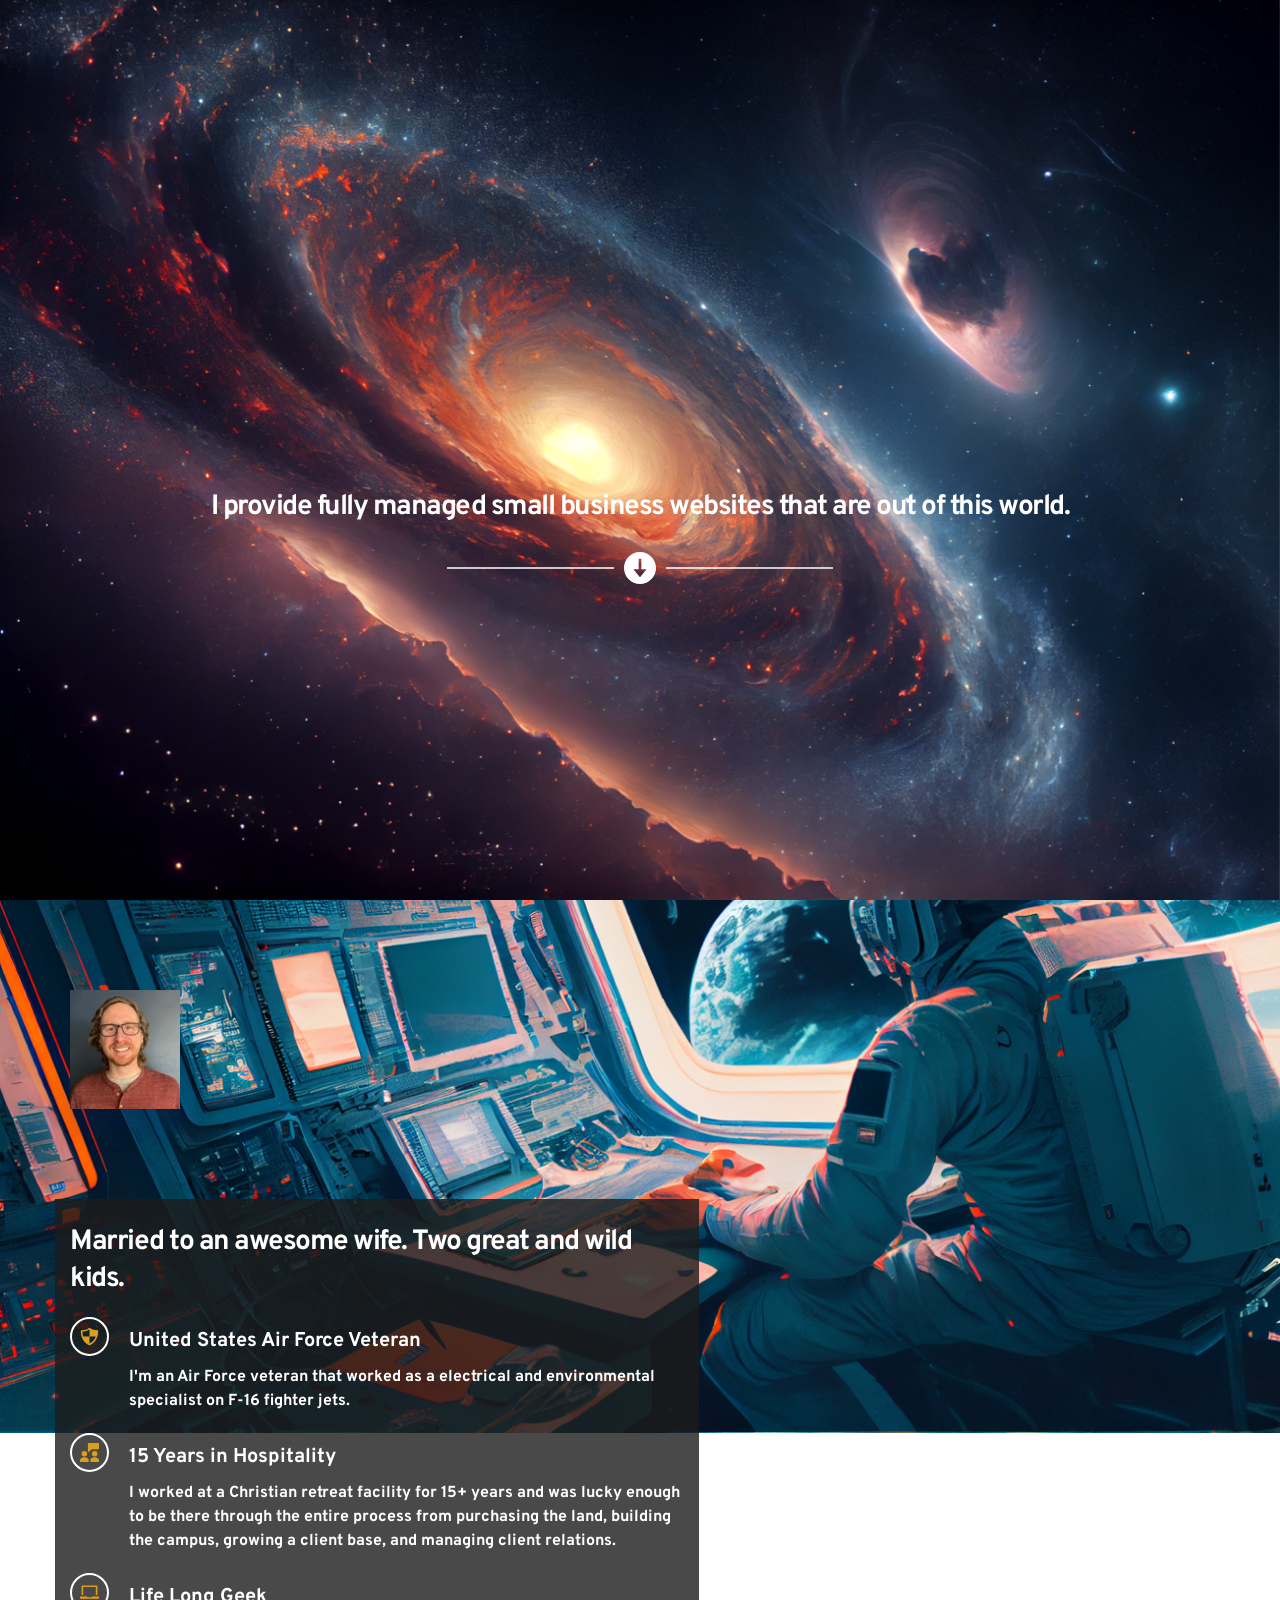
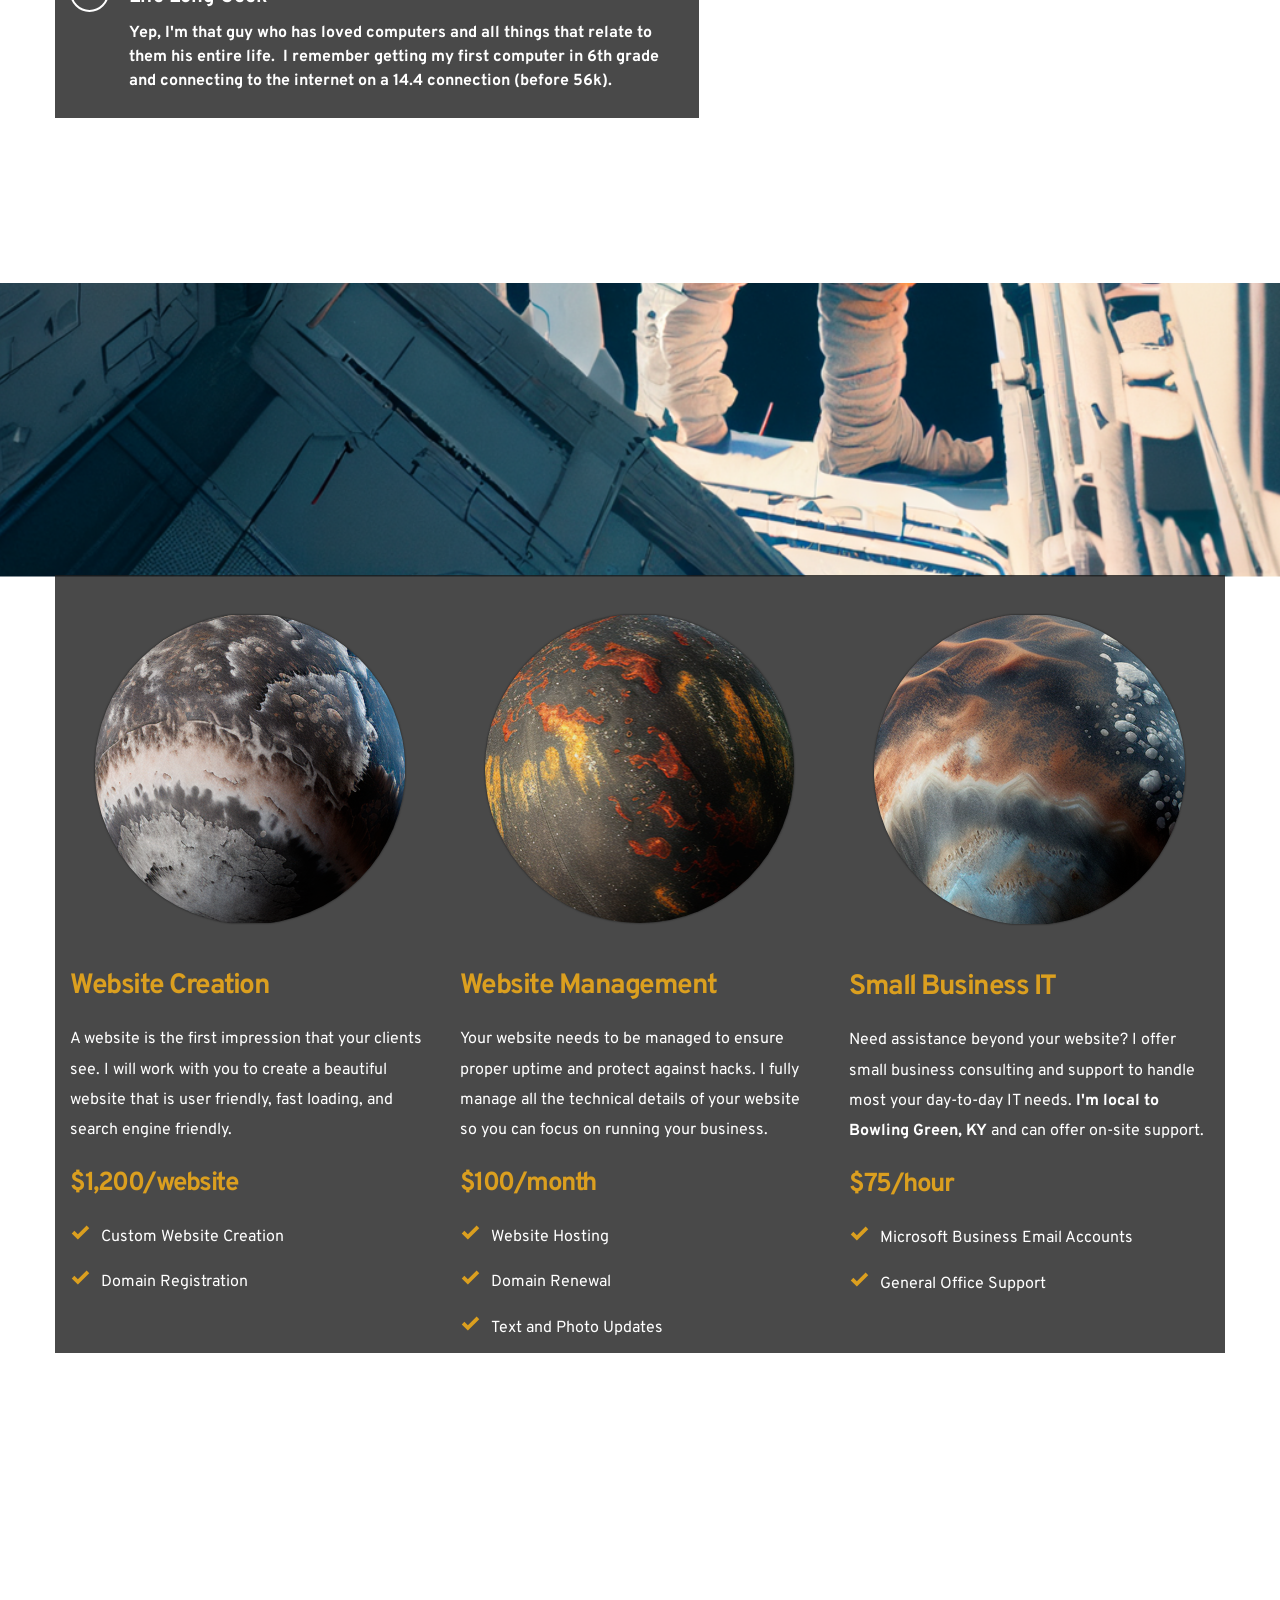
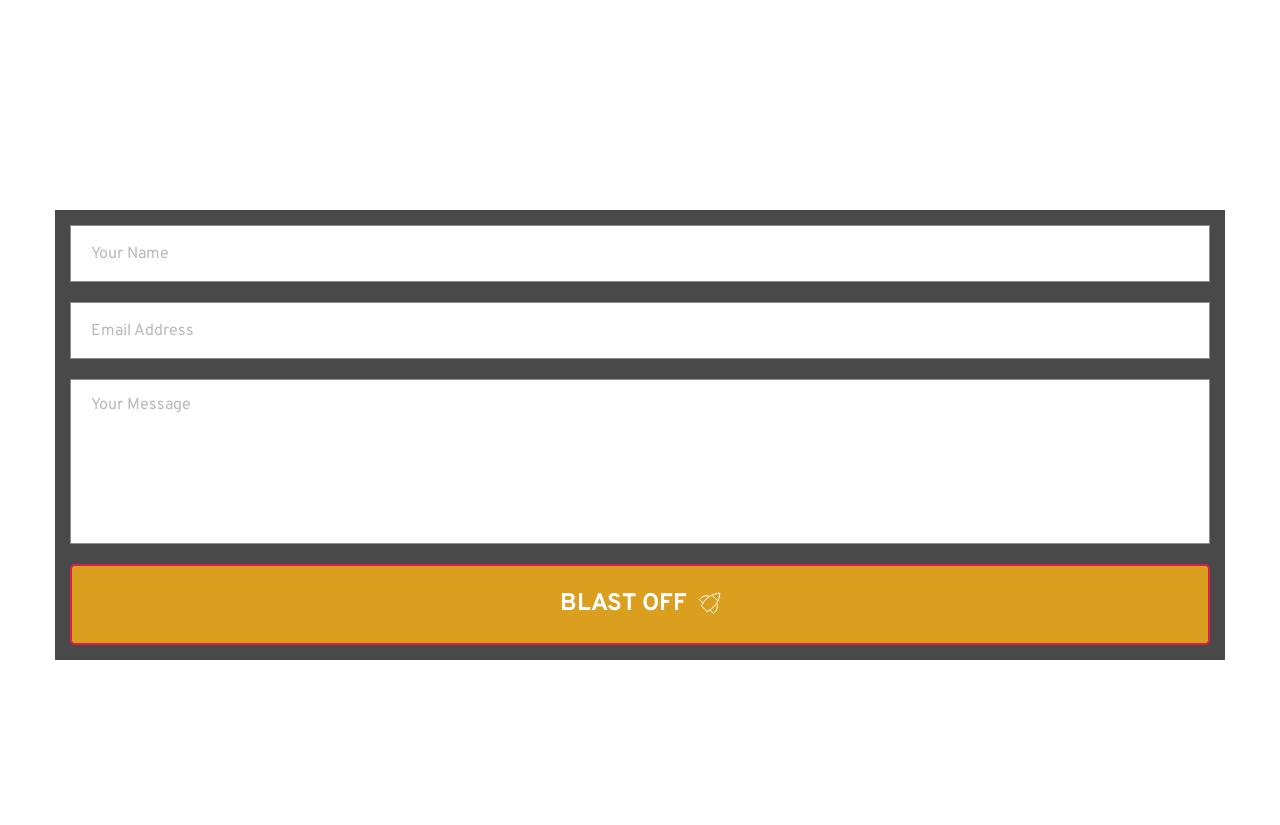
==== commit 8733132a: "AM Perspectives" ====
--- a/index.html
+++ b/index.html
@@ -1,402 +1,873 @@
-<!DOCTYPE html><html lang="en"><head><meta charset="utf-8"><link rel="canonical" href="https://peach8422003.brizy.site" /><link rel="icon" href="https://a-cloud.b-cdn.net/images/cropped-favicon-192x192.png" sizes="16x16"><title>AM Perspectives | Full Website Management Services</title><meta name="description" content="I build affordable, lightning-fast, search engine friendly websites that will generate leads for your business.  Let&#039;s get started on your website!"><meta property="og:title" content=""><meta property="og:description" content=""><meta property="og:url" content="https://am-perspectives.pages.dev"><meta content="summary_large_image" name="twitter:card"><!-- ASSETS --><meta name="viewport" content="width=device-width, initial-scale=1"><link class="brz-link brz-link-google-prefetch" rel="dns-prefetch" href="//ajax.googleapis.com"><link class="brz-link brz-link-google-prefetch" rel="dns-prefetch" href="//fonts.googleapis.com"><link class="brz-link brz-link-google-preconnect" rel="preconnect" href="https://fonts.gstatic.com/" crossorigin><link class="brz-link brz-link-cdn-preconnect" rel="preconnect" href="https://a-cloud.b-cdn.net" crossorigin><link href="https://fonts.googleapis.com/css?family=Lato:100,100italic,300,300italic,regular,italic,700,700italic,900,900italic|Overpass:100,100italic,200,200italic,300,300italic,regular,italic,600,600italic,700,700italic,800,800italic,900,900italic&subset=arabic,bengali,cyrillic,cyrillic-ext,devanagari,greek,greek-ext,gujarati,hebrew,khmer,korean,latin-ext,tamil,telugu,thai,vietnamese&display=swap" class="brz-link brz-link-google" type="text/css" rel="stylesheet"/><link href="assets/db24a99fde2d6a4584efefb67253b291.css" class="brz-link brz-link-preview-lib" data-group="group-1" rel="stylesheet"/><link href="assets/534a5ef8ccb6c49614c318da4dfa6de5.css" class="brz-link brz-link-preview-pro" rel="stylesheet"/><style class="brz-style"></style><style class="brz-style">.brz .brz-css-rulkh {z-index: auto;margin: 0;}
-.brz .brz-css-rulkh.brz-section .brz-section__content {min-height: auto;display: flex;}
-.brz .brz-css-rulkh .brz-container {justify-content: center;}
-.brz .brz-css-rulkh > .slick-slider > .brz-slick-slider__dots {color: rgba(0,0,0,1);}
-.brz .brz-css-rulkh > .slick-slider > .brz-slick-slider__arrow {color: rgba(0,0,0,.7);}
-@media (min-width:991px) {.brz .brz-css-rulkh {display: block;}}
-@media (min-width:991px) {.brz .brz-css-rulkh > .slick-slider > .brz-slick-slider__arrow:hover {color: rgba(0,0,0,1);}}
-@media (max-width:991px) and (min-width:768px) {.brz .brz-css-rulkh {z-index: auto;margin: 0;}
-	.brz .brz-css-rulkh.brz-section .brz-section__content {min-height: auto;display: flex;}
-	.brz .brz-css-rulkh .brz-container {justify-content: center;}
-	.brz .brz-css-rulkh > .slick-slider > .brz-slick-slider__dots {color: rgba(0,0,0,1);}
-	.brz .brz-css-rulkh > .slick-slider > .brz-slick-slider__arrow {color: rgba(0,0,0,.7);}}
-@media (max-width:991px) and (min-width:768px) {.brz .brz-css-rulkh {display: block;}}
-@media (max-width:767px) {.brz .brz-css-rulkh {z-index: auto;margin: 0;}
-	.brz .brz-css-rulkh.brz-section .brz-section__content {min-height: auto;display: flex;}
-	.brz .brz-css-rulkh .brz-container {justify-content: center;}
-	.brz .brz-css-rulkh > .slick-slider > .brz-slick-slider__dots {color: rgba(0,0,0,1);}
-	.brz .brz-css-rulkh > .slick-slider > .brz-slick-slider__arrow {color: rgba(0,0,0,.7);}}
-@media (max-width:767px) {.brz .brz-css-rulkh {display: block;}}
-.brz .brz-css-rbxua {padding: 75px 0px 75px 0px;}
-.brz .brz-css-rbxua > .brz-bg {border: 0px solid rgba(102,115,141,0);border-radius: 0px;mix-blend-mode: normal;}
-.brz .brz-css-rbxua > .brz-bg > .brz-bg-image {background-image: none;display: block;background-size: cover;background-repeat: no-repeat;}
-.brz .brz-css-rbxua > .brz-bg > .brz-bg-image:after {content: "";background-image: none;}
-.brz .brz-css-rbxua > .brz-bg > .brz-bg-color {background-color: rgba(0,0,0,0);background-image: none;}
-.brz .brz-css-rbxua > .brz-bg > .brz-bg-map {display: none;}
-.brz .brz-css-rbxua > .brz-bg > .brz-bg-video {display: none;}
-.brz .brz-css-rbxua > .brz-bg > .brz-bg-shape__top {background-size: 100% 100px;height: 100px;transform: rotateX(0deg) rotateY(0deg);z-index: auto;}
-.brz .brz-css-rbxua > .brz-bg > .brz-bg-shape__top::after {background-image: none;-webkit-mask-image: none;background-size: 100% 100px;height: 100px;}
-.brz .brz-css-rbxua > .brz-bg > .brz-bg-shape__bottom {background-size: 100% 100px;height: 100px;transform: rotateX(-180deg) rotateY(-180deg);z-index: auto;}
-.brz .brz-css-rbxua > .brz-bg > .brz-bg-shape__bottom::after {background-image: none;-webkit-mask-image: none;background-size: 100% 100px;height: 100px;}
-@media (min-width:991px) {.brz .brz-css-rbxua > .brz-bg > .brz-bg-image {background-attachment: scroll;}}
-@media (max-width:991px) and (min-width:768px) {.brz .brz-css-rbxua {padding: 50px 15px 50px 15px;}
-	.brz .brz-css-rbxua > .brz-bg {border: 0px solid rgba(102,115,141,0);border-radius: 0px;mix-blend-mode: normal;}
-	.brz .brz-css-rbxua > .brz-bg > .brz-bg-image {background-image: none;display: block;background-size: cover;background-repeat: no-repeat;}
-	.brz .brz-css-rbxua > .brz-bg > .brz-bg-image:after {content: "";background-image: none;}
-	.brz .brz-css-rbxua > .brz-bg > .brz-bg-color {background-color: rgba(0,0,0,0);background-image: none;}
-	.brz .brz-css-rbxua > .brz-bg > .brz-bg-map {display: none;}
-	.brz .brz-css-rbxua > .brz-bg > .brz-bg-video {display: none;}
-	.brz .brz-css-rbxua > .brz-bg > .brz-bg-shape__top {background-size: 100% 100px;height: 100px;transform: rotateX(0deg) rotateY(0deg);z-index: auto;}
-	.brz .brz-css-rbxua > .brz-bg > .brz-bg-shape__top::after {background-image: none;-webkit-mask-image: none;background-size: 100% 100px;height: 100px;}
-	.brz .brz-css-rbxua > .brz-bg > .brz-bg-shape__bottom {background-size: 100% 100px;height: 100px;transform: rotateX(-180deg) rotateY(-180deg);z-index: auto;}
-	.brz .brz-css-rbxua > .brz-bg > .brz-bg-shape__bottom::after {background-image: none;-webkit-mask-image: none;background-size: 100% 100px;height: 100px;}}
-@media (max-width:767px) {.brz .brz-css-rbxua {padding: 25px 15px 25px 15px;}
-	.brz .brz-css-rbxua > .brz-bg {border: 0px solid rgba(102,115,141,0);border-radius: 0px;mix-blend-mode: normal;}
-	.brz .brz-css-rbxua > .brz-bg > .brz-bg-image {background-image: none;display: block;background-size: cover;background-repeat: no-repeat;}
-	.brz .brz-css-rbxua > .brz-bg > .brz-bg-image:after {content: "";background-image: none;}
-	.brz .brz-css-rbxua > .brz-bg > .brz-bg-color {background-color: rgba(0,0,0,0);background-image: none;}
-	.brz .brz-css-rbxua > .brz-bg > .brz-bg-map {display: none;}
-	.brz .brz-css-rbxua > .brz-bg > .brz-bg-video {display: none;}
-	.brz .brz-css-rbxua > .brz-bg > .brz-bg-shape__top {background-size: 100% 100px;height: 100px;transform: rotateX(0deg) rotateY(0deg);z-index: auto;}
-	.brz .brz-css-rbxua > .brz-bg > .brz-bg-shape__top::after {background-image: none;-webkit-mask-image: none;background-size: 100% 100px;height: 100px;}
-	.brz .brz-css-rbxua > .brz-bg > .brz-bg-shape__bottom {background-size: 100% 100px;height: 100px;transform: rotateX(-180deg) rotateY(-180deg);z-index: auto;}
-	.brz .brz-css-rbxua > .brz-bg > .brz-bg-shape__bottom::after {background-image: none;-webkit-mask-image: none;background-size: 100% 100px;height: 100px;}}
-.brz .brz-css-cggyd {border: 0px solid transparent;}
-@media (min-width:991px) {.brz .brz-css-cggyd {max-width: calc(1 * var(--brz-section-container-max-width,1170px));}}
-@media (max-width:991px) and (min-width:768px) {.brz .brz-css-cggyd {border: 0px solid transparent;}}
-@media (max-width:991px) and (min-width:768px) {.brz .brz-css-cggyd {max-width: 100%;}}
-@media (max-width:767px) {.brz .brz-css-cggyd {border: 0px solid transparent;}}
-@media (max-width:767px) {.brz .brz-css-cggyd {max-width: 100%;}}
-.brz .brz-css-vzyzk {margin: 0;z-index: auto;align-items: flex-start;}
-.brz .brz-css-vzyzk > .brz-bg {border: 0px solid rgba(102,115,141,0);border-radius: 0px;max-width: 100%;mix-blend-mode: normal;}
-.brz .brz-css-vzyzk > .brz-bg > .brz-bg-image {background-image: none;display: block;}
-.brz .brz-css-vzyzk > .brz-bg > .brz-bg-image:after {content: "";background-image: none;}
-.brz .brz-css-vzyzk > .brz-bg > .brz-bg-color {background-color: rgba(0,0,0,0);background-image: none;}
-.brz .brz-css-vzyzk > .brz-bg > .brz-bg-map {display: none;}
-.brz .brz-css-vzyzk > .brz-bg > .brz-bg-video {display: none;}
-.brz .brz-css-vzyzk > .brz-row {border: 0px solid transparent;}
-@media (min-width:991px) {.brz .brz-css-vzyzk {min-height: auto;display: flex;}
-	.brz .brz-css-vzyzk > .brz-bg {transition-duration: .5s;transition-property: filter,box-shadow,background,border-radius,border-color;}
-	.brz .brz-css-vzyzk > .brz-bg > .brz-bg-image {transition-duration: .5s;transition-property: filter,box-shadow,background,border-radius,border-color;}
-	.brz .brz-css-vzyzk > .brz-bg > .brz-bg-color {transition-duration: .5s;transition-property: filter,box-shadow,background,border-radius,border-color;}
-	.brz .brz-css-vzyzk > .brz-bg > .brz-bg-video {transition-duration: .5s;transition-property: filter,box-shadow,background,border-radius,border-color;}
-	.brz .brz-css-vzyzk > .brz-row {transition-duration: .5s;transition-property: filter,box-shadow,background,border-radius,border-color;}}
-@media (max-width:991px) and (min-width:768px) {.brz .brz-css-vzyzk {margin: 0;z-index: auto;align-items: flex-start;}
-	.brz .brz-css-vzyzk > .brz-bg {border: 0px solid rgba(102,115,141,0);border-radius: 0px;max-width: 100%;mix-blend-mode: normal;}
-	.brz .brz-css-vzyzk > .brz-bg > .brz-bg-image {background-image: none;display: block;}
-	.brz .brz-css-vzyzk > .brz-bg > .brz-bg-image:after {content: "";background-image: none;}
-	.brz .brz-css-vzyzk > .brz-bg > .brz-bg-color {background-color: rgba(0,0,0,0);background-image: none;}
-	.brz .brz-css-vzyzk > .brz-bg > .brz-bg-map {display: none;}
-	.brz .brz-css-vzyzk > .brz-bg > .brz-bg-video {display: none;}
-	.brz .brz-css-vzyzk > .brz-row {border: 0px solid transparent;}}
-@media (max-width:991px) and (min-width:768px) {.brz .brz-css-vzyzk {min-height: auto;display: flex;}
-	.brz .brz-css-vzyzk > .brz-bg {transition-duration: .5s;transition-property: filter,box-shadow,background,border-radius,border-color;}
-	.brz .brz-css-vzyzk > .brz-bg > .brz-bg-image {transition-duration: .5s;transition-property: filter,box-shadow,background,border-radius,border-color;}
-	.brz .brz-css-vzyzk > .brz-bg > .brz-bg-color {transition-duration: .5s;transition-property: filter,box-shadow,background,border-radius,border-color;}
-	.brz .brz-css-vzyzk > .brz-bg > .brz-bg-video {transition-duration: .5s;transition-property: filter,box-shadow,background,border-radius,border-color;}
-	.brz .brz-css-vzyzk > .brz-row {flex-direction: row;flex-wrap: wrap;justify-content: flex-start;transition-duration: .5s;transition-property: filter,box-shadow,background,border-radius,border-color;}}
-@media (max-width:767px) {.brz .brz-css-vzyzk {margin: 0;z-index: auto;align-items: flex-start;}
-	.brz .brz-css-vzyzk > .brz-bg {border: 0px solid rgba(102,115,141,0);border-radius: 0px;max-width: 100%;mix-blend-mode: normal;}
-	.brz .brz-css-vzyzk > .brz-bg > .brz-bg-image {background-image: none;display: block;}
-	.brz .brz-css-vzyzk > .brz-bg > .brz-bg-image:after {content: "";background-image: none;}
-	.brz .brz-css-vzyzk > .brz-bg > .brz-bg-color {background-color: rgba(0,0,0,0);background-image: none;}
-	.brz .brz-css-vzyzk > .brz-bg > .brz-bg-map {display: none;}
-	.brz .brz-css-vzyzk > .brz-bg > .brz-bg-video {display: none;}
-	.brz .brz-css-vzyzk > .brz-row {border: 0px solid transparent;}}
-@media (max-width:767px) {.brz .brz-css-vzyzk {min-height: auto;display: flex;}
-	.brz .brz-css-vzyzk > .brz-bg {transition-duration: .5s;transition-property: filter,box-shadow,background,border-radius,border-color;}
-	.brz .brz-css-vzyzk > .brz-bg > .brz-bg-image {transition-duration: .5s;transition-property: filter,box-shadow,background,border-radius,border-color;}
-	.brz .brz-css-vzyzk > .brz-bg > .brz-bg-color {transition-duration: .5s;transition-property: filter,box-shadow,background,border-radius,border-color;}
-	.brz .brz-css-vzyzk > .brz-bg > .brz-bg-video {transition-duration: .5s;transition-property: filter,box-shadow,background,border-radius,border-color;}
-	.brz .brz-css-vzyzk > .brz-row {flex-direction: row;flex-wrap: wrap;justify-content: flex-start;transition-duration: .5s;transition-property: filter,box-shadow,background,border-radius,border-color;}}
-.brz .brz-css-prtsz {padding: 10px;max-width: 100%;}
-@media (max-width:991px) and (min-width:768px) {.brz .brz-css-prtsz {padding: 0;max-width: 100%;}}
-@media (max-width:767px) {.brz .brz-css-prtsz {padding: 0;max-width: 100%;}}
-.brz .brz-css-fjcby {z-index: auto;flex: 1 1 50%;max-width: 50%;justify-content: flex-start;}
-.brz .brz-css-fjcby > .brz-bg {border: 0px solid rgba(102,115,141,0);border-radius: 0px;margin: 0;mix-blend-mode: normal;}
-.brz .brz-css-fjcby > .brz-bg > .brz-bg-image {background-image: none;display: block;}
-.brz .brz-css-fjcby > .brz-bg > .brz-bg-image:after {content: "";background-image: none;}
-.brz .brz-css-fjcby > .brz-bg > .brz-bg-color {background-color: rgba(0,0,0,0);background-image: none;}
-.brz .brz-css-fjcby > .brz-bg > .brz-bg-map {display: none;}
-.brz .brz-css-fjcby > .brz-bg > .brz-bg-video {display: none;}
-@media (min-width:991px) {.brz .brz-css-fjcby > .brz-bg {transition-duration: .5s;transition-property: filter,box-shadow,background,border-radius,border-color;}
-	.brz .brz-css-fjcby > .brz-bg > .brz-bg-image {transition-duration: .5s;transition-property: filter,box-shadow,background,border-radius,border-color;}
-	.brz .brz-css-fjcby > .brz-bg > .brz-bg-color {transition-duration: .5s;transition-property: filter,box-shadow,background,border-radius,border-color;}}
-@media (max-width:991px) and (min-width:768px) {.brz .brz-css-fjcby {z-index: auto;flex: 1 1 50%;max-width: 50%;justify-content: flex-start;}
-	.brz .brz-css-fjcby > .brz-bg {border: 0px solid rgba(102,115,141,0);border-radius: 0px;margin: 0;mix-blend-mode: normal;}
-	.brz .brz-css-fjcby > .brz-bg > .brz-bg-image {background-image: none;display: block;}
-	.brz .brz-css-fjcby > .brz-bg > .brz-bg-image:after {content: "";background-image: none;}
-	.brz .brz-css-fjcby > .brz-bg > .brz-bg-color {background-color: rgba(0,0,0,0);background-image: none;}
-	.brz .brz-css-fjcby > .brz-bg > .brz-bg-map {display: none;}
-	.brz .brz-css-fjcby > .brz-bg > .brz-bg-video {display: none;}}
-@media (max-width:991px) and (min-width:768px) {.brz .brz-css-fjcby > .brz-bg {transition-duration: .5s;transition-property: filter,box-shadow,background,border-radius,border-color;}
-	.brz .brz-css-fjcby > .brz-bg > .brz-bg-image {transition-duration: .5s;transition-property: filter,box-shadow,background,border-radius,border-color;}
-	.brz .brz-css-fjcby > .brz-bg > .brz-bg-color {transition-duration: .5s;transition-property: filter,box-shadow,background,border-radius,border-color;}}
-@media (max-width:767px) {.brz .brz-css-fjcby {z-index: auto;flex: 1 1 100%;max-width: 100%;justify-content: flex-start;}
-	.brz .brz-css-fjcby > .brz-bg {border: 0px solid rgba(102,115,141,0);border-radius: 0px;margin: 10px 0px 10px 0px;mix-blend-mode: normal;}
-	.brz .brz-css-fjcby > .brz-bg > .brz-bg-image {background-image: none;display: block;}
-	.brz .brz-css-fjcby > .brz-bg > .brz-bg-image:after {content: "";background-image: none;}
-	.brz .brz-css-fjcby > .brz-bg > .brz-bg-color {background-color: rgba(0,0,0,0);background-image: none;}
-	.brz .brz-css-fjcby > .brz-bg > .brz-bg-map {display: none;}
-	.brz .brz-css-fjcby > .brz-bg > .brz-bg-video {display: none;}}
-@media (max-width:767px) {.brz .brz-css-fjcby > .brz-bg {transition-duration: .5s;transition-property: filter,box-shadow,background,border-radius,border-color;}
-	.brz .brz-css-fjcby > .brz-bg > .brz-bg-image {transition-duration: .5s;transition-property: filter,box-shadow,background,border-radius,border-color;}
-	.brz .brz-css-fjcby > .brz-bg > .brz-bg-color {transition-duration: .5s;transition-property: filter,box-shadow,background,border-radius,border-color;}}
-.brz .brz-css-qnalo {z-index: auto;margin: 0;border: 0px solid transparent;padding: 5px 15px 5px 15px;min-height: auto;}
-@media (min-width:991px) {.brz .brz-css-qnalo {display: flex;transition-duration: .5s;transition-property: filter,box-shadow,background,border-radius,border-color;}}
-@media (max-width:991px) and (min-width:768px) {.brz .brz-css-qnalo {z-index: auto;margin: 0;border: 0px solid transparent;padding: 5px 15px 5px 15px;min-height: auto;}}
-@media (max-width:991px) and (min-width:768px) {.brz .brz-css-qnalo {display: flex;transition-duration: .5s;transition-property: filter,box-shadow,background,border-radius,border-color;}}
-@media (max-width:767px) {.brz .brz-css-qnalo {z-index: auto;margin: 10px 0px 10px 0px;border: 0px solid transparent;padding: 0;min-height: auto;}}
-@media (max-width:767px) {.brz .brz-css-qnalo {display: flex;transition-duration: .5s;transition-property: filter,box-shadow,background,border-radius,border-color;}}
-.brz .brz-css-xbrnv {padding: 0;margin: 10px 0px 10px 0px;justify-content: center;position: relative;}
-@media (min-width:991px) {.brz .brz-css-xbrnv {display: flex;z-index: auto;position: relative;}}
-@media (max-width:991px) and (min-width:768px) {.brz .brz-css-xbrnv {padding: 0;margin: 10px 0px 10px 0px;justify-content: center;position: relative;}}
-@media (max-width:991px) and (min-width:768px) {.brz .brz-css-xbrnv {display: flex;z-index: auto;position: relative;}}
-@media (max-width:767px) {.brz .brz-css-xbrnv {padding: 0;margin: 10px 0px 10px 0px;justify-content: center;position: relative;}}
-@media (max-width:767px) {.brz .brz-css-xbrnv {display: flex;z-index: auto;position: relative;}}
-.brz .brz-css-wdies {height: 50px;}
-@media (max-width:991px) and (min-width:768px) {.brz .brz-css-wdies {height: 50px;}}
-@media (max-width:767px) {.brz .brz-css-wdies {height: 50px;}}
-.brz .brz-css-yxuyi {max-width: 100%;height: auto;border: 0px solid rgba(102,115,141,0);border-radius: 0px;}
-.brz .brz-css-yxuyi:after {background-color: rgba(255,255,255,0);background-image: none;}
-@media (min-width:991px) {.brz .brz-css-yxuyi {transition-duration: .5s;transition-property: border,box-shadow,filter,background-color;}
-	.brz .brz-css-yxuyi:after {transition-duration: .5s;transition-property: border,box-shadow,filter,background-color;}
-	.brz .brz-css-yxuyi .brz-picture {transition-duration: .5s;transition-property: border,box-shadow,filter,background-color;}}
-@media (max-width:991px) and (min-width:768px) {.brz .brz-css-yxuyi {max-width: 100%;height: auto;border: 0px solid rgba(102,115,141,0);border-radius: 0px;}
-	.brz .brz-css-yxuyi:after {background-color: rgba(255,255,255,0);background-image: none;}}
-@media (max-width:991px) and (min-width:768px) {.brz .brz-css-yxuyi {transition-duration: .5s;transition-property: border,box-shadow,filter,background-color;}
-	.brz .brz-css-yxuyi:after {transition-duration: .5s;transition-property: border,box-shadow,filter,background-color;}
-	.brz .brz-css-yxuyi .brz-picture {transition-duration: .5s;transition-property: border,box-shadow,filter,background-color;}}
-@media (max-width:767px) {.brz .brz-css-yxuyi {max-width: 100%;height: auto;border: 0px solid rgba(102,115,141,0);border-radius: 0px;}
-	.brz .brz-css-yxuyi:after {background-color: rgba(255,255,255,0);background-image: none;}}
-@media (max-width:767px) {.brz .brz-css-yxuyi {transition-duration: .5s;transition-property: border,box-shadow,filter,background-color;}
-	.brz .brz-css-yxuyi:after {transition-duration: .5s;transition-property: border,box-shadow,filter,background-color;}
-	.brz .brz-css-yxuyi .brz-picture {transition-duration: .5s;transition-property: border,box-shadow,filter,background-color;}}
-.brz .brz-css-iphve {padding-top: 135%;}
-.brz .brz-css-iphve > .brz-img {position: absolute;width: 100%;}
-@media (max-width:991px) and (min-width:768px) {.brz .brz-css-iphve {padding-top: 135%;}
-	.brz .brz-css-iphve > .brz-img {position: absolute;width: 100%;}}
-@media (max-width:767px) {.brz .brz-css-iphve {padding-top: 112.5%;}
-	.brz .brz-css-iphve > .brz-img {position: absolute;width: 100%;}}
-.brz .brz-css-mhdti {width: 100%;mix-blend-mode: normal;}
-@media (max-width:991px) and (min-width:768px) {.brz .brz-css-mhdti {width: 100%;mix-blend-mode: normal;}}
-@media (max-width:767px) {.brz .brz-css-mhdti {width: 100%;mix-blend-mode: normal;}}
-.brz .brz-css-zuxhb .brz-form {margin: -0px -7.5px -15px -7.5px;}
-.brz .brz-css-zuxhb .brz-forms2__item {padding: 0px 7.5px 15px 7.5px;}
-.brz .brz-css-zuxhb .brz-forms2__item-button {margin-right: auto;margin-left: 0;max-width: 100%;flex-basis: 100%;}
-.brz .brz-css-zuxhb .brz-forms2-story .brz-btn:before {content: "";padding-top: 15%;}
-@media (max-width:991px) and (min-width:768px) {.brz .brz-css-zuxhb .brz-form {margin: -0px -7.5px -15px -7.5px;}
-	.brz .brz-css-zuxhb .brz-forms2__item {padding: 0px 7.5px 15px 7.5px;}
-	.brz .brz-css-zuxhb .brz-forms2__item-button {margin-right: auto;margin-left: 0;max-width: 100%;flex-basis: 100%;}
-	.brz .brz-css-zuxhb .brz-forms2-story .brz-btn:before {content: "";padding-top: 15%;}}
-@media (max-width:767px) {.brz .brz-css-zuxhb .brz-form {margin: -0px -7.5px -15px -7.5px;}
-	.brz .brz-css-zuxhb .brz-forms2__item {padding: 0px 7.5px 15px 7.5px;}
-	.brz .brz-css-zuxhb .brz-forms2__item-button {margin-right: auto;margin-left: 0;max-width: 100%;flex-basis: 100%;}
-	.brz .brz-css-zuxhb .brz-forms2-story .brz-btn:before {content: "";padding-top: 15%;}}
-.brz .brz-css-jvkpo {color: rgba(115,119,127,.7);font-family: Lato,sans-serif;font-size: 18px;font-weight: 400;letter-spacing: 0px;}
-.brz .brz-css-jvkpo .brz-forms2__field-label {color: rgba(115,119,127,.7);font-family: Lato,sans-serif;font-size: 16px;font-weight: 400;letter-spacing: 0px;text-align: left;line-height: 1.5;}
-.brz .brz-css-jvkpo .brz-forms2__field-label {padding: 0px 0px 5px 0px;}
-.brz .brz-css-jvkpo .brz-forms2__field:not(.brz-forms2__radio):not(.brz-forms2__checkbox) {color: rgba(115,119,127,.7);background-color: rgba(255,255,255,1);border: 1px solid rgba(220,222,225,1);border-radius: 0px;min-height: 57px;}
-.brz .brz-css-jvkpo.brz-forms2__item--error .brz-forms2__field:not(.brz-forms2__radio):not(.brz-forms2__checkbox) {border-color: #f00;}
-.brz .brz-css-jvkpo .brz-forms2__field:not(.brz-forms2__radio):not(.brz-forms2__checkbox):not(.brz-forms2__field-select) {padding: 14px 24px 14px 24px;}
-.brz .brz-css-jvkpo .brz-forms2__field-paragraph {line-height: 1.5;}
-.brz .brz-css-jvkpo .brz-forms2__radio {color: rgba(115,119,127,.7);font-family: Lato,sans-serif;font-size: 16px;line-height: 1.5;font-weight: 400;letter-spacing: 0px;}
-.brz .brz-css-jvkpo .brz-forms2__checkbox {color: rgba(115,119,127,.7);font-family: Lato,sans-serif;font-size: 16px;line-height: 1.5;font-weight: 400;letter-spacing: 0px;}
-.brz .brz-css-jvkpo .brz-forms2__select-item__input {color: rgba(115,119,127,.7);}
-.brz .brz-css-jvkpo .form-alert {font-family: Lato,sans-serif;}
-@media (min-width:991px) {.brz .brz-css-jvkpo .brz-forms2__field:not(.brz-forms2__radio):not(.brz-forms2__checkbox) {transition-duration: .5s;}
-	.brz .brz-css-jvkpo .brz-forms2__radio {transition-duration: .5s;}
-	.brz .brz-css-jvkpo .brz-forms2__checkbox {transition-duration: .5s;}
-	.brz .brz-css-jvkpo .brz-forms2__select-item__input {transition-duration: .5s;}}
-@media (max-width:991px) and (min-width:768px) {.brz .brz-css-jvkpo {color: rgba(115,119,127,.7);font-family: Lato,sans-serif;font-size: 14px;font-weight: 400;letter-spacing: 0px;}
-	.brz .brz-css-jvkpo .brz-forms2__field-label {color: rgba(115,119,127,.7);font-family: Lato,sans-serif;font-size: 14px;font-weight: 400;letter-spacing: 0px;text-align: left;line-height: 1.5;}
-	.brz .brz-css-jvkpo .brz-forms2__field-label {padding: 0px 0px 5px 0px;}
-	.brz .brz-css-jvkpo .brz-forms2__field:not(.brz-forms2__radio):not(.brz-forms2__checkbox) {color: rgba(115,119,127,.7);background-color: rgba(255,255,255,1);border: 1px solid rgba(220,222,225,1);border-radius: 0px;min-height: 51px;}
-	.brz .brz-css-jvkpo.brz-forms2__item--error .brz-forms2__field:not(.brz-forms2__radio):not(.brz-forms2__checkbox) {border-color: #f00;}
-	.brz .brz-css-jvkpo .brz-forms2__field:not(.brz-forms2__radio):not(.brz-forms2__checkbox):not(.brz-forms2__field-select) {padding: 14px 24px 14px 24px;}
-	.brz .brz-css-jvkpo .brz-forms2__field-paragraph {line-height: 1.5;}
-	.brz .brz-css-jvkpo .brz-forms2__radio {color: rgba(115,119,127,.7);font-family: Lato,sans-serif;font-size: 14px;line-height: 1.5;font-weight: 400;letter-spacing: 0px;}
-	.brz .brz-css-jvkpo .brz-forms2__checkbox {color: rgba(115,119,127,.7);font-family: Lato,sans-serif;font-size: 14px;line-height: 1.5;font-weight: 400;letter-spacing: 0px;}
-	.brz .brz-css-jvkpo .brz-forms2__select-item__input {color: rgba(115,119,127,.7);}
-	.brz .brz-css-jvkpo .form-alert {font-family: Lato,sans-serif;}}
-@media (max-width:991px) and (min-width:768px) {.brz .brz-css-jvkpo .brz-forms2__field:not(.brz-forms2__radio):not(.brz-forms2__checkbox) {transition-duration: .5s;}
-	.brz .brz-css-jvkpo .brz-forms2__radio {transition-duration: .5s;}
-	.brz .brz-css-jvkpo .brz-forms2__checkbox {transition-duration: .5s;}
-	.brz .brz-css-jvkpo .brz-forms2__select-item__input {transition-duration: .5s;}}
-@media (max-width:767px) {.brz .brz-css-jvkpo {color: rgba(115,119,127,.7);font-family: Lato,sans-serif;font-size: 14px;font-weight: 400;letter-spacing: 0px;}
-	.brz .brz-css-jvkpo .brz-forms2__field-label {color: rgba(115,119,127,.7);font-family: Lato,sans-serif;font-size: 14px;font-weight: 400;letter-spacing: 0px;text-align: left;line-height: 1.5;}
-	.brz .brz-css-jvkpo .brz-forms2__field-label {padding: 0px 0px 5px 0px;}
-	.brz .brz-css-jvkpo .brz-forms2__field:not(.brz-forms2__radio):not(.brz-forms2__checkbox) {color: rgba(115,119,127,.7);background-color: rgba(255,255,255,1);border: 1px solid rgba(220,222,225,1);border-radius: 0px;min-height: 43px;}
-	.brz .brz-css-jvkpo.brz-forms2__item--error .brz-forms2__field:not(.brz-forms2__radio):not(.brz-forms2__checkbox) {border-color: #f00;}
-	.brz .brz-css-jvkpo .brz-forms2__field:not(.brz-forms2__radio):not(.brz-forms2__checkbox):not(.brz-forms2__field-select) {padding: 10px 20px 10px 20px;}
-	.brz .brz-css-jvkpo .brz-forms2__field-paragraph {line-height: 1.5;}
-	.brz .brz-css-jvkpo .brz-forms2__radio {color: rgba(115,119,127,.7);font-family: Lato,sans-serif;font-size: 14px;line-height: 1.5;font-weight: 400;letter-spacing: 0px;}
-	.brz .brz-css-jvkpo .brz-forms2__checkbox {color: rgba(115,119,127,.7);font-family: Lato,sans-serif;font-size: 14px;line-height: 1.5;font-weight: 400;letter-spacing: 0px;}
-	.brz .brz-css-jvkpo .brz-forms2__select-item__input {color: rgba(115,119,127,.7);}
-	.brz .brz-css-jvkpo .form-alert {font-family: Lato,sans-serif;}}
-@media (max-width:767px) {.brz .brz-css-jvkpo .brz-forms2__field:not(.brz-forms2__radio):not(.brz-forms2__checkbox) {transition-duration: .5s;}
-	.brz .brz-css-jvkpo .brz-forms2__radio {transition-duration: .5s;}
-	.brz .brz-css-jvkpo .brz-forms2__checkbox {transition-duration: .5s;}
-	.brz .brz-css-jvkpo .brz-forms2__select-item__input {transition-duration: .5s;}}
-.brz .brz-css-kgdxp .select2-results__options {font-family: Lato,sans-serif;font-size: 18px;line-height: 1.5;font-weight: 400;letter-spacing: 0px;color: rgba(115,119,127,.7);background-color: rgba(255,255,255,1);border-radius: 0px;}
-.brz .brz-css-kgdxp .select2-results__option {border: 1px solid rgba(220,222,225,1);}
-.brz .brz-css-kgdxp .select2-selection--single {padding: 14px 24px 14px 24px;}
-.brz .brz-css-kgdxp .select2-selection--multiple {padding: 14px 24px 14px 24px;}
-.brz .brz-css-kgdxp .select2-selection--multiple .select2-selection__choice {background-color: rgba(255,255,255,.2);}
-@media (min-width:991px) {.brz .brz-css-kgdxp .select2-selection--multiple .select2-selection__choice {transition-duration: .5s;}}
-@media (max-width:991px) and (min-width:768px) {.brz .brz-css-kgdxp .select2-results__options {font-family: Lato,sans-serif;font-size: 14px;line-height: 1.5;font-weight: 400;letter-spacing: 0px;color: rgba(115,119,127,.7);background-color: rgba(255,255,255,1);border-radius: 0px;}
-	.brz .brz-css-kgdxp .select2-results__option {border: 1px solid rgba(220,222,225,1);}
-	.brz .brz-css-kgdxp .select2-selection--single {padding: 14px 24px 14px 24px;}
-	.brz .brz-css-kgdxp .select2-selection--multiple {padding: 14px 24px 14px 24px;}
-	.brz .brz-css-kgdxp .select2-selection--multiple .select2-selection__choice {background-color: rgba(255,255,255,.2);}}
-@media (max-width:991px) and (min-width:768px) {.brz .brz-css-kgdxp .select2-selection--multiple .select2-selection__choice {transition-duration: .5s;}}
-@media (max-width:767px) {.brz .brz-css-kgdxp .select2-results__options {font-family: Lato,sans-serif;font-size: 14px;line-height: 1.5;font-weight: 400;letter-spacing: 0px;color: rgba(115,119,127,.7);background-color: rgba(255,255,255,1);border-radius: 0px;}
-	.brz .brz-css-kgdxp .select2-results__option {border: 1px solid rgba(220,222,225,1);}
-	.brz .brz-css-kgdxp .select2-selection--single {padding: 10px 20px 10px 20px;}
-	.brz .brz-css-kgdxp .select2-selection--multiple {padding: 10px 20px 10px 20px;}
-	.brz .brz-css-kgdxp .select2-selection--multiple .select2-selection__choice {background-color: rgba(255,255,255,.2);}}
-@media (max-width:767px) {.brz .brz-css-kgdxp .select2-selection--multiple .select2-selection__choice {transition-duration: .5s;}}
-.brz .brz-css-obkhs {max-width: 100%;flex-basis: 100%;}
-.brz .brz-css-obkhs .brz-textarea {height: auto;}
-.brz .brz-css-obkhs .brz-forms2__checkbox-option {flex-basis: 100%;}
-.brz .brz-css-obkhs .brz-forms2__radio-option {flex-basis: 100%;}
-@media (max-width:991px) and (min-width:768px) {.brz .brz-css-obkhs {max-width: 100%;flex-basis: 100%;}
-	.brz .brz-css-obkhs .brz-textarea {height: auto;}
-	.brz .brz-css-obkhs .brz-forms2__checkbox-option {flex-basis: 100%;}
-	.brz .brz-css-obkhs .brz-forms2__radio-option {flex-basis: 100%;}}
-@media (max-width:767px) {.brz .brz-css-obkhs {max-width: 100%;flex-basis: 100%;}
-	.brz .brz-css-obkhs .brz-textarea {height: auto;}
-	.brz .brz-css-obkhs .brz-forms2__checkbox-option {flex-basis: 100%;}
-	.brz .brz-css-obkhs .brz-forms2__radio-option {flex-basis: 100%;}}
-.brz .brz-css-pzijc.brz-btn {display: flex;align-items: center;justify-content: center;font-family: var(--brz-buttonfontfamily);font-weight: var(--brz-buttonfontweight);font-size: var(--brz-buttonfontsize);line-height: var(--brz-buttonlineheight);letter-spacing: var(--brz-buttonletterspacing);color: rgba(var(--brz-global-color8),1);border: 2px solid rgba(var(--brz-global-color3),0);border-radius: 2px;background-color: rgba(var(--brz-global-color3),1);background-image: none;padding: 14px 42px 14px 42px;flex-flow: row-reverse nowrap;}
-.brz .brz-css-pzijc.brz-btn.brz-btn-submit {color: rgba(var(--brz-global-color8),1);background-color: rgba(var(--brz-global-color3),1);}
-.brz .brz-css-pzijc .brz-btn--story-container {border: 2px solid rgba(var(--brz-global-color3),0);flex-flow: row-reverse nowrap;border-radius: 2px;}
-@media (min-width:991px) {.brz .brz-css-pzijc.brz-btn {transition-duration: .5s;transition-property: color,box-shadow,background,border-color;}}
-@media (min-width:991px) {.brz .brz-css-pzijc.brz-btn:hover {background-color: rgba(var(--brz-global-color3),.8);}
-	.brz .brz-css-pzijc.brz-btn.brz-btn-submit:hover {background-color: rgba(var(--brz-global-color3),.8);}}
-@media (max-width:991px) and (min-width:768px) {.brz .brz-css-pzijc.brz-btn {display: flex;align-items: center;justify-content: center;font-family: var(--brz-buttonfontfamily);font-weight: var(--brz-buttontabletfontweight);font-size: var(--brz-buttontabletfontsize);line-height: var(--brz-buttontabletlineheight);letter-spacing: var(--brz-buttontabletletterspacing);color: rgba(var(--brz-global-color8),1);border: 2px solid rgba(var(--brz-global-color3),0);border-radius: 2px;background-color: rgba(var(--brz-global-color3),1);background-image: none;padding: 11px 26px 11px 26px;flex-flow: row-reverse nowrap;}
-	.brz .brz-css-pzijc.brz-btn.brz-btn-submit {color: rgba(var(--brz-global-color8),1);background-color: rgba(var(--brz-global-color3),1);}
-	.brz .brz-css-pzijc .brz-btn--story-container {border: 2px solid rgba(var(--brz-global-color3),0);flex-flow: row-reverse nowrap;border-radius: 2px;}}
-@media (max-width:991px) and (min-width:768px) {.brz .brz-css-pzijc.brz-btn {transition-duration: .5s;transition-property: color,box-shadow,background,border-color;}}
-@media (max-width:767px) {.brz .brz-css-pzijc.brz-btn {display: flex;align-items: center;justify-content: center;font-family: var(--brz-buttonfontfamily);font-weight: var(--brz-buttonmobilefontweight);font-size: var(--brz-buttonmobilefontsize);line-height: var(--brz-buttonmobilelineheight);letter-spacing: var(--brz-buttonmobileletterspacing);color: rgba(var(--brz-global-color8),1);border: 2px solid rgba(var(--brz-global-color3),0);border-radius: 2px;background-color: rgba(var(--brz-global-color3),1);background-image: none;padding: 11px 26px 11px 26px;flex-flow: row-reverse nowrap;}
-	.brz .brz-css-pzijc.brz-btn.brz-btn-submit {color: rgba(var(--brz-global-color8),1);background-color: rgba(var(--brz-global-color3),1);}
-	.brz .brz-css-pzijc .brz-btn--story-container {border: 2px solid rgba(var(--brz-global-color3),0);flex-flow: row-reverse nowrap;border-radius: 2px;}}
-@media (max-width:767px) {.brz .brz-css-pzijc.brz-btn {transition-duration: .5s;transition-property: color,box-shadow,background,border-color;}}
-.brz .brz-css-zuakv {padding: 0;}
-@media (max-width:991px) and (min-width:768px) {.brz .brz-css-zuakv {padding: 0;}}
-@media (max-width:767px) {.brz .brz-css-zuakv {padding: 0;}}
-.brz .brz-css-emgjt {margin: 0;}
-@media (max-width:991px) and (min-width:768px) {.brz .brz-css-emgjt {margin: 0;}}
-@media (max-width:767px) {.brz .brz-css-emgjt {margin: 0;}}
-.brz .brz-css-souun.brz-section .brz-section__content {min-height: 100vh;}
-.brz .brz-css-souun .brz-container {justify-content: flex-end;}
-@media (max-width:991px) and (min-width:768px) {.brz .brz-css-souun.brz-section .brz-section__content {min-height: 100vh;}
-	.brz .brz-css-souun .brz-container {justify-content: flex-end;}}
-@media (max-width:767px) {.brz .brz-css-souun.brz-section .brz-section__content {min-height: 100vh;}
-	.brz .brz-css-souun .brz-container {justify-content: flex-end;}}
-.brz .brz-css-kgxod {padding: 0;}
-.brz .brz-css-kgxod > .brz-bg > .brz-bg-image {background-image: url("assets/img/8e4a4009bd044106a53d026b8a77349f.jpg");background-position: 47% 100%;}
-.brz .brz-css-kgxod > .brz-bg > .brz-bg-image:after {content: "";background-image: url("assets/img/8e4a4009bd044106a53d026b8a77349f.jpg");}
-.brz .brz-css-kgxod > .brz-bg > .brz-bg-color {background-color: rgba(var(--brz-global-color1),.37);}
-@media (max-width:991px) and (min-width:768px) {.brz .brz-css-kgxod {padding: 20px 15px 0px 15px;}
-	.brz .brz-css-kgxod > .brz-bg > .brz-bg-image {background-image: url("assets/img/8e4a4009bd044106a53d026b8a77349f.jpg");background-position: 47% 100%;}
-	.brz .brz-css-kgxod > .brz-bg > .brz-bg-image:after {content: "";background-image: url("assets/img/8e4a4009bd044106a53d026b8a77349f.jpg");}
-	.brz .brz-css-kgxod > .brz-bg > .brz-bg-color {background-color: rgba(var(--brz-global-color1),.37);}}
-@media (max-width:767px) {.brz .brz-css-kgxod {padding: 25px 15px 0px 15px;}
-	.brz .brz-css-kgxod > .brz-bg > .brz-bg-image {background-image: url("assets/img/8e4a4009bd044106a53d026b8a77349f.jpg");background-position: 47% 100%;}
-	.brz .brz-css-kgxod > .brz-bg > .brz-bg-image:after {content: "";background-image: url("assets/img/8e4a4009bd044106a53d026b8a77349f.jpg");}
-	.brz .brz-css-kgxod > .brz-bg > .brz-bg-color {background-color: rgba(var(--brz-global-color1),.37);}}
-@media (max-width:991px) and (min-width:768px) {.brz .brz-css-symjb > .brz-row {flex-direction: row-reverse;flex-wrap: wrap-reverse;justify-content: flex-end;}}
-@media (max-width:767px) {.brz .brz-css-symjb > .brz-row {flex-direction: row-reverse;flex-wrap: wrap-reverse;justify-content: flex-end;}}
-.brz .brz-css-omnqu {flex: 1 1 45.2%;max-width: 45.2%;justify-content: flex-end;}
-.brz .brz-css-omnqu > .brz-bg {margin: 0;}
-@media (max-width:991px) and (min-width:768px) {.brz .brz-css-omnqu {flex: 1 1 100%;max-width: 100%;justify-content: flex-end;}
-	.brz .brz-css-omnqu > .brz-bg {margin: 0;}}
-@media (max-width:767px) {.brz .brz-css-omnqu {flex: 1 1 100%;max-width: 100%;justify-content: flex-end;}
-	.brz .brz-css-omnqu > .brz-bg {margin: 0;}}
-.brz .brz-css-hlxoc {margin: 0;padding: 0px 15px 0px 15px;}
-@media (max-width:991px) and (min-width:768px) {.brz .brz-css-hlxoc {margin: 0;padding: 5px 15px 0px 0px;}}
-@media (max-width:767px) {.brz .brz-css-hlxoc {margin: 0;padding: 0;}}
-.brz .brz-css-vsfom {height: 100px;}
-@media (max-width:991px) and (min-width:768px) {.brz .brz-css-vsfom {height: 25px;}}
-@media (max-width:767px) {.brz .brz-css-vsfom {height: 10px;}}
-.brz .brz-css-mcipm {margin: 0;justify-content: center;}
-@media (max-width:991px) and (min-width:768px) {.brz .brz-css-mcipm {margin: 0;justify-content: flex-start;}}
-@media (max-width:767px) {.brz .brz-css-mcipm {margin: 10px 0px 0px 0px;justify-content: center;}}
-.brz .brz-css-xquli {flex: 1 1 54.8%;max-width: 54.8%;justify-content: center;}
-@media (max-width:991px) and (min-width:768px) {.brz .brz-css-xquli {flex: 1 1 100%;max-width: 100%;justify-content: center;}}
-@media (max-width:767px) {.brz .brz-css-xquli {flex: 1 1 100%;max-width: 100%;justify-content: center;}}
-.brz .brz-css-cbwxg {padding: 5px 100px 5px 15px;}
-@media (max-width:991px) and (min-width:768px) {.brz .brz-css-cbwxg {padding: 5px 15px 5px 40px;}}
-@media (max-width:767px) {.brz .brz-css-cbwxg {padding: 0px 17px 0px 17px;}}
-.brz .brz-css-sjilv {height: 100px;}
-@media (max-width:991px) and (min-width:768px) {.brz .brz-css-sjilv {height: 51px;}}
-@media (max-width:767px) {.brz .brz-css-sjilv {height: 10px;}}
-.brz .brz-css-kvxwb {padding: 0px 10% 0px 0px;}
-@media (max-width:991px) and (min-width:768px) {.brz .brz-css-kvxwb {padding: 0px 10% 0px 0px;}}
-@media (max-width:767px) {.brz .brz-css-kvxwb {padding: 0;}}
-.brz .brz-css-knfqx {margin-top: 0px !important;margin-bottom: 0px !important;text-align: left;font-family: var(--brz-heading2fontfamily) !important;font-size: var(--brz-heading2fontsize);line-height: var(--brz-heading2lineheight);font-weight: var(--brz-heading2fontweight);letter-spacing: var(--brz-heading2letterspacing);}
-@media (max-width:991px) and (min-width:768px) {.brz .brz-css-knfqx {margin-top: 0px !important;margin-bottom: 0px !important;text-align: left;font-family: var(--brz-heading2fontfamily) !important;font-size: var(--brz-heading2tabletfontsize);line-height: var(--brz-heading2tabletlineheight);font-weight: var(--brz-heading2tabletfontweight);letter-spacing: var(--brz-heading2tabletletterspacing);}}
-@media (max-width:767px) {.brz .brz-css-knfqx {margin-top: 0px !important;margin-bottom: 0px !important;text-align: center;font-family: var(--brz-heading2fontfamily) !important;font-size: var(--brz-heading2mobilefontsize);line-height: var(--brz-heading2mobilelineheight);font-weight: var(--brz-heading2mobilefontweight);letter-spacing: var(--brz-heading2mobileletterspacing);}}
-.brz .brz-css-dogpg {padding: 0px 10% 0px 0px;}
-@media (max-width:991px) and (min-width:768px) {.brz .brz-css-dogpg {padding: 0px 15% 0px 0px;}}
-@media (max-width:767px) {.brz .brz-css-dogpg {padding: 0;}}
-.brz .brz-css-ieztc {margin-top: 0px !important;margin-bottom: 0px !important;text-align: left;font-family: var(--brz-subtitlefontfamily) !important;font-size: var(--brz-subtitlefontsize);line-height: var(--brz-subtitlelineheight);font-weight: var(--brz-subtitlefontweight);letter-spacing: var(--brz-subtitleletterspacing);}
-@media (max-width:991px) and (min-width:768px) {.brz .brz-css-ieztc {margin-top: 0px !important;margin-bottom: 0px !important;text-align: left;font-family: var(--brz-subtitlefontfamily) !important;font-size: var(--brz-subtitletabletfontsize);line-height: var(--brz-subtitletabletlineheight);font-weight: var(--brz-subtitletabletfontweight);letter-spacing: var(--brz-subtitletabletletterspacing);}}
-@media (max-width:767px) {.brz .brz-css-ieztc {margin-top: 0px !important;margin-bottom: 0px !important;text-align: center;font-family: var(--brz-subtitlefontfamily) !important;font-size: var(--brz-subtitlemobilefontsize);line-height: var(--brz-subtitlemobilelineheight);font-weight: var(--brz-subtitlemobilefontweight);letter-spacing: var(--brz-subtitlemobileletterspacing);}}
-.brz .brz-css-nicyt {margin-top: 0px !important;margin-bottom: 0px !important;text-align: left;font-family: var(--brz-subtitlefontfamily) !important;font-size: var(--brz-subtitlefontsize);line-height: var(--brz-subtitlelineheight);font-weight: var(--brz-subtitlefontweight);letter-spacing: var(--brz-subtitleletterspacing);}
-@media (max-width:991px) and (min-width:768px) {.brz .brz-css-nicyt {margin-top: 0px !important;margin-bottom: 0px !important;text-align: left;font-family: var(--brz-subtitlefontfamily) !important;font-size: var(--brz-subtitletabletfontsize);line-height: var(--brz-subtitletabletlineheight);font-weight: var(--brz-subtitletabletfontweight);letter-spacing: var(--brz-subtitletabletletterspacing);}}
-@media (max-width:767px) {.brz .brz-css-nicyt {margin-top: 0px !important;margin-bottom: 0px !important;text-align: center;font-family: var(--brz-subtitlefontfamily) !important;font-size: var(--brz-subtitlemobilefontsize);line-height: var(--brz-subtitlemobilelineheight);font-weight: var(--brz-subtitlemobilefontweight);letter-spacing: var(--brz-subtitlemobileletterspacing);}}
-.brz .brz-css-xnfka .brz-form {margin: -0px -10px -20px -10px;}
-.brz .brz-css-xnfka .brz-forms2__item {padding: 0px 10px 20px 10px;}
-.brz .brz-css-xnfka .brz-forms2__item-button {max-width: 40%;flex-basis: 40%;}
-@media (max-width:991px) and (min-width:768px) {.brz .brz-css-xnfka .brz-form {margin: -0px -10px -20px -10px;}
-	.brz .brz-css-xnfka .brz-forms2__item {padding: 0px 10px 20px 10px;}
-	.brz .brz-css-xnfka .brz-forms2__item-button {max-width: 40%;flex-basis: 40%;}}
-@media (max-width:767px) {.brz .brz-css-xnfka .brz-form {margin: -0px -10px -20px -10px;}
-	.brz .brz-css-xnfka .brz-forms2__item {padding: 0px 10px 20px 10px;}
-	.brz .brz-css-xnfka .brz-forms2__item-button {max-width: 100%;flex-basis: 100%;}}
-.brz .brz-css-hzdih {color: rgba(var(--brz-global-color2),.8);font-family: var(--brz-paragraphfontfamily);font-size: var(--brz-paragraphfontsize);font-weight: var(--brz-paragraphfontweight);letter-spacing: var(--brz-paragraphletterspacing);}
-.brz .brz-css-hzdih .brz-forms2__field:not(.brz-forms2__radio):not(.brz-forms2__checkbox) {color: rgba(var(--brz-global-color2),.8);border: 0px solid rgba(220,222,225,0);border-radius: 5px;min-height: NaNpx;}
-.brz .brz-css-hzdih.brz-forms2__item--error .brz-forms2__field:not(.brz-forms2__radio):not(.brz-forms2__checkbox) {border: 2px solid #f00;}
-.brz .brz-css-hzdih .brz-forms2__field:not(.brz-forms2__radio):not(.brz-forms2__checkbox):not(.brz-forms2__field-select) {padding: 10px 20px 10px 20px;}
-.brz .brz-css-hzdih .brz-forms2__field-paragraph {line-height: var(--brz-paragraphlineheight);}
-.brz .brz-css-hzdih .brz-forms2__select-item__input {color: rgba(var(--brz-global-color2),.8);}
-.brz .brz-css-hzdih .form-alert {font-family: var(--brz-paragraphfontfamily);}
-@media (max-width:991px) and (min-width:768px) {.brz .brz-css-hzdih {color: rgba(var(--brz-global-color2),.8);font-family: Lato,sans-serif;font-size: 14px;font-weight: 400;letter-spacing: 0px;}
-	.brz .brz-css-hzdih .brz-forms2__field:not(.brz-forms2__radio):not(.brz-forms2__checkbox) {color: rgba(var(--brz-global-color2),.8);border: 0px solid rgba(220,222,225,0);border-radius: 5px;min-height: 49px;}
-	.brz .brz-css-hzdih.brz-forms2__item--error .brz-forms2__field:not(.brz-forms2__radio):not(.brz-forms2__checkbox) {border: 2px solid #f00;}
-	.brz .brz-css-hzdih .brz-forms2__field:not(.brz-forms2__radio):not(.brz-forms2__checkbox):not(.brz-forms2__field-select) {padding: 14px 24px 14px 24px;}
-	.brz .brz-css-hzdih .brz-forms2__field-paragraph {line-height: 1.5;}
-	.brz .brz-css-hzdih .brz-forms2__select-item__input {color: rgba(var(--brz-global-color2),.8);}
-	.brz .brz-css-hzdih .form-alert {font-family: Lato,sans-serif;}}
-@media (max-width:767px) {.brz .brz-css-hzdih {color: rgba(var(--brz-global-color2),.8);font-family: Lato,sans-serif;font-size: 14px;font-weight: 400;letter-spacing: 0px;}
-	.brz .brz-css-hzdih .brz-forms2__field:not(.brz-forms2__radio):not(.brz-forms2__checkbox) {color: rgba(var(--brz-global-color2),.8);border: 0px solid rgba(220,222,225,0);border-radius: 5px;min-height: 41px;}
-	.brz .brz-css-hzdih.brz-forms2__item--error .brz-forms2__field:not(.brz-forms2__radio):not(.brz-forms2__checkbox) {border: 2px solid #f00;}
-	.brz .brz-css-hzdih .brz-forms2__field:not(.brz-forms2__radio):not(.brz-forms2__checkbox):not(.brz-forms2__field-select) {padding: 10px 20px 10px 20px;}
-	.brz .brz-css-hzdih .brz-forms2__field-paragraph {line-height: 1.5;}
-	.brz .brz-css-hzdih .brz-forms2__select-item__input {color: rgba(var(--brz-global-color2),.8);}
-	.brz .brz-css-hzdih .form-alert {font-family: Lato,sans-serif;}}
-.brz .brz-css-bqnam .select2-results__options {font-family: var(--brz-paragraphfontfamily);font-size: var(--brz-paragraphfontsize);line-height: var(--brz-paragraphlineheight);font-weight: var(--brz-paragraphfontweight);letter-spacing: var(--brz-paragraphletterspacing);}
-.brz .brz-css-bqnam .select2-selection--single {padding: 10px 20px 10px 20px;}
-.brz .brz-css-bqnam .select2-selection--multiple {padding: 10px 20px 10px 20px;}
-@media (max-width:991px) and (min-width:768px) {.brz .brz-css-bqnam .select2-results__options {font-family: Lato,sans-serif;font-size: 14px;line-height: 1.5;font-weight: 400;letter-spacing: 0px;}
-	.brz .brz-css-bqnam .select2-selection--single {padding: 14px 24px 14px 24px;}
-	.brz .brz-css-bqnam .select2-selection--multiple {padding: 14px 24px 14px 24px;}}
-@media (max-width:767px) {.brz .brz-css-bqnam .select2-results__options {font-family: Lato,sans-serif;font-size: 14px;line-height: 1.5;font-weight: 400;letter-spacing: 0px;}
-	.brz .brz-css-bqnam .select2-selection--single {padding: 10px 20px 10px 20px;}
-	.brz .brz-css-bqnam .select2-selection--multiple {padding: 10px 20px 10px 20px;}}
-.brz .brz-css-czply .brz-textarea {height: 165px !important;}
-@media (max-width:991px) and (min-width:768px) {.brz .brz-css-czply .brz-textarea {height: 165px !important;}}
-@media (max-width:767px) {.brz .brz-css-czply .brz-textarea {height: 165px !important;}}
-.brz .brz-css-aoaia.brz-btn {border: 0px solid rgba(35,157,219,0);border-radius: 5px;background-color: rgba(var(--brz-global-color2),1);flex-flow: row nowrap;}
-.brz .brz-css-aoaia.brz-btn.brz-btn-submit {background-color: rgba(var(--brz-global-color2),1);}
-.brz .brz-css-aoaia .brz-btn--story-container {border: 0px solid rgba(35,157,219,0);flex-flow: row nowrap;border-radius: 5px;}
-@media (min-width:991px) {.brz .brz-css-aoaia.brz-btn:hover {border: 0px solid rgba(28,28,28,.8);background-color: rgba(var(--brz-global-color3),1);}
-	.brz .brz-css-aoaia.brz-btn.brz-btn-submit:hover {background-color: rgba(var(--brz-global-color3),1);}
-	.brz .brz-css-aoaia:hover .brz-btn--story-container {border: 0px solid rgba(28,28,28,.8);}}
-@media (max-width:991px) and (min-width:768px) {.brz .brz-css-aoaia.brz-btn {border: 0px solid rgba(35,157,219,0);border-radius: 5px;background-color: rgba(var(--brz-global-color2),1);flex-flow: row nowrap;}
-	.brz .brz-css-aoaia.brz-btn.brz-btn-submit {background-color: rgba(var(--brz-global-color2),1);}
-	.brz .brz-css-aoaia .brz-btn--story-container {border: 0px solid rgba(35,157,219,0);flex-flow: row nowrap;border-radius: 5px;}}
-@media (max-width:767px) {.brz .brz-css-aoaia.brz-btn {border: 0px solid rgba(35,157,219,0);border-radius: 5px;background-color: rgba(var(--brz-global-color2),1);flex-flow: row nowrap;}
-	.brz .brz-css-aoaia.brz-btn.brz-btn-submit {background-color: rgba(var(--brz-global-color2),1);}
-	.brz .brz-css-aoaia .brz-btn--story-container {border: 0px solid rgba(35,157,219,0);flex-flow: row nowrap;border-radius: 5px;}}</style><style class="brz-style brz-project__style-palette">.brz .brz-cp-color1, .brz .brz-bcp-color1 {color: #004369;}
-.brz .brz-cp-color2, .brz .brz-bcp-color2 {color: #1c1c1c;}
-.brz .brz-cp-color3, .brz .brz-bcp-color3 {color: #db1f48;}
-.brz .brz-cp-color4, .brz .brz-bcp-color4 {color: #01949a;}
-.brz .brz-cp-color5, .brz .brz-bcp-color5 {color: #ece6d6;}
-.brz .brz-cp-color6, .brz .brz-bcp-color6 {color: #ebebeb;}
-.brz .brz-cp-color7, .brz .brz-bcp-color7 {color: #666;}
-.brz .brz-cp-color8, .brz .brz-bcp-color8 {color: #fff;}
-:root {--brz-global-color1: 0,67,105;--brz-global-color2: 28,28,28;--brz-global-color3: 219,31,72;--brz-global-color4: 1,148,154;--brz-global-color5: 236,230,214;--brz-global-color6: 235,235,235;--brz-global-color7: 102,102,102;--brz-global-color8: 255,255,255;}
-:root {--brz-paragraphfontfamily: Overpass,sans-serif;--brz-paragraphfontfamilytype: google;--brz-paragraphfontsize: 16px;--brz-paragraphfontsizesuffix: px;--brz-paragraphfontweight: 400;--brz-paragraphletterspacing: 0px;--brz-paragraphlineheight: 1.9;--brz-paragraphmobilefontsize: 15px;--brz-paragraphmobilefontweight: 400;--brz-paragraphmobileletterspacing: 0px;--brz-paragraphmobilelineheight: 1.6;--brz-paragraphtabletfontsize: 15px;--brz-paragraphtabletfontweight: 400;--brz-paragraphtabletletterspacing: 0px;--brz-paragraphtabletlineheight: 1.6;--brz-paragraphstoryfontsize: 3.68%;--brz-subtitlefontfamily: Overpass,sans-serif;--brz-subtitlefontfamilytype: google;--brz-subtitlefontsize: 17px;--brz-subtitlefontsizesuffix: px;--brz-subtitlefontweight: 400;--brz-subtitleletterspacing: 0px;--brz-subtitlelineheight: 1.8;--brz-subtitlemobilefontsize: 16px;--brz-subtitlemobilefontweight: 400;--brz-subtitlemobileletterspacing: 0px;--brz-subtitlemobilelineheight: 1.5;--brz-subtitletabletfontsize: 17px;--brz-subtitletabletfontweight: 400;--brz-subtitletabletletterspacing: 0px;--brz-subtitletabletlineheight: 1.5;--brz-subtitlestoryfontsize: 3.91%;--brz-abovetitlefontfamily: Overpass,sans-serif;--brz-abovetitlefontfamilytype: google;--brz-abovetitlefontsize: 13px;--brz-abovetitlefontsizesuffix: px;--brz-abovetitlefontweight: 700;--brz-abovetitleletterspacing: 1.1px;--brz-abovetitlelineheight: 1.5;--brz-abovetitlemobilefontsize: 13px;--brz-abovetitlemobilefontweight: 700;--brz-abovetitlemobileletterspacing: 1px;--brz-abovetitlemobilelineheight: 1.5;--brz-abovetitletabletfontsize: 13px;--brz-abovetitletabletfontweight: 700;--brz-abovetitletabletletterspacing: 1px;--brz-abovetitletabletlineheight: 1.5;--brz-abovetitlestoryfontsize: 2.99%;--brz-heading1fontfamily: Overpass,sans-serif;--brz-heading1fontfamilytype: google;--brz-heading1fontsize: 46px;--brz-heading1fontsizesuffix: px;--brz-heading1fontweight: 700;--brz-heading1letterspacing: -1.5px;--brz-heading1lineheight: 1.3;--brz-heading1mobilefontsize: 36px;--brz-heading1mobilefontweight: 700;--brz-heading1mobileletterspacing: -1px;--brz-heading1mobilelineheight: 1.3;--brz-heading1tabletfontsize: 38px;--brz-heading1tabletfontweight: 700;--brz-heading1tabletletterspacing: -1px;--brz-heading1tabletlineheight: 1.2;--brz-heading1storyfontsize: 10.58%;--brz-heading2fontfamily: Overpass,sans-serif;--brz-heading2fontfamilytype: google;--brz-heading2fontsize: 36px;--brz-heading2fontsizesuffix: px;--brz-heading2fontweight: 700;--brz-heading2letterspacing: -1.5px;--brz-heading2lineheight: 1.3;--brz-heading2mobilefontsize: 28px;--brz-heading2mobilefontweight: 700;--brz-heading2mobileletterspacing: -1px;--brz-heading2mobilelineheight: 1.3;--brz-heading2tabletfontsize: 30px;--brz-heading2tabletfontweight: 700;--brz-heading2tabletletterspacing: -1px;--brz-heading2tabletlineheight: 1.2;--brz-heading2storyfontsize: 8.28%;--brz-heading3fontfamily: Overpass,sans-serif;--brz-heading3fontfamilytype: google;--brz-heading3fontsize: 28px;--brz-heading3fontsizesuffix: px;--brz-heading3fontweight: 700;--brz-heading3letterspacing: -1.5px;--brz-heading3lineheight: 1.4;--brz-heading3mobilefontsize: 22px;--brz-heading3mobilefontweight: 700;--brz-heading3mobileletterspacing: -.5px;--brz-heading3mobilelineheight: 1.3;--brz-heading3tabletfontsize: 27px;--brz-heading3tabletfontweight: 700;--brz-heading3tabletletterspacing: -1px;--brz-heading3tabletlineheight: 1.3;--brz-heading3storyfontsize: 6.44%;--brz-heading4fontfamily: Overpass,sans-serif;--brz-heading4fontfamilytype: google;--brz-heading4fontsize: 22px;--brz-heading4fontsizesuffix: px;--brz-heading4fontweight: 700;--brz-heading4letterspacing: -.5px;--brz-heading4lineheight: 1.5;--brz-heading4mobilefontsize: 20px;--brz-heading4mobilefontweight: 700;--brz-heading4mobileletterspacing: 0px;--brz-heading4mobilelineheight: 1.4;--brz-heading4tabletfontsize: 22px;--brz-heading4tabletfontweight: 700;--brz-heading4tabletletterspacing: -.5px;--brz-heading4tabletlineheight: 1.4;--brz-heading4storyfontsize: 5.06%;--brz-heading5fontfamily: Overpass,sans-serif;--brz-heading5fontfamilytype: google;--brz-heading5fontsize: 20px;--brz-heading5fontsizesuffix: px;--brz-heading5fontweight: 700;--brz-heading5letterspacing: 0px;--brz-heading5lineheight: 1.6;--brz-heading5mobilefontsize: 17px;--brz-heading5mobilefontweight: 700;--brz-heading5mobileletterspacing: 0px;--brz-heading5mobilelineheight: 1.8;--brz-heading5tabletfontsize: 17px;--brz-heading5tabletfontweight: 700;--brz-heading5tabletletterspacing: 0px;--brz-heading5tabletlineheight: 1.7;--brz-heading5storyfontsize: 4.6%;--brz-heading6fontfamily: Overpass,sans-serif;--brz-heading6fontfamilytype: google;--brz-heading6fontsize: 16px;--brz-heading6fontsizesuffix: px;--brz-heading6fontweight: 700;--brz-heading6letterspacing: 0px;--brz-heading6lineheight: 1.5;--brz-heading6mobilefontsize: 16px;--brz-heading6mobilefontweight: 700;--brz-heading6mobileletterspacing: 0px;--brz-heading6mobilelineheight: 1.5;--brz-heading6tabletfontsize: 16px;--brz-heading6tabletfontweight: 700;--brz-heading6tabletletterspacing: 0px;--brz-heading6tabletlineheight: 1.5;--brz-heading6storyfontsize: 3.68%;--brz-buttonfontfamily: Overpass,sans-serif;--brz-buttonfontfamilytype: google;--brz-buttonfontsize: 15px;--brz-buttonfontsizesuffix: px;--brz-buttonfontweight: 700;--brz-buttonletterspacing: 0px;--brz-buttonlineheight: 1.6;--brz-buttonmobilefontsize: 15px;--brz-buttonmobilefontweight: 700;--brz-buttonmobileletterspacing: 0px;--brz-buttonmobilelineheight: 1.6;--brz-buttontabletfontsize: 17px;--brz-buttontabletfontweight: 700;--brz-buttontabletletterspacing: 0px;--brz-buttontabletlineheight: 1.6;--brz-buttonstoryfontsize: 3.45%;}</style><style class="brz-style brz-project__style-fonts"></style><!-- END ASSETS --></head><body class="brz"><div class="brz-root__container brz-reset-all"><section data-uid="ecrgjfekdxrdywanjdxomzwpoybutiieujcr" id="ecrgjfekdxrdywanjdxomzwpoybutiieujcr" class="brz-section brz-css-rulkh brz-css-souun"><div class="brz-section__content brz-section--boxed brz-css-rbxua brz-css-kgxod" data-custom-id="vsfmicddimenaknsemlpiyldxkowdqopasip"><div class="brz-bg"><div class="brz-bg-image"></div><div class="brz-bg-color"></div></div><div class="brz-container brz-css-cggyd"><div class="brz-row__container brz-css-vzyzk brz-css-symjb" data-custom-id="karfqmkuqmghigzjpguzwwdqfbjdjvwhduac"><div class="brz-row brz-css-prtsz brz-css-zuakv"><div class="brz-columns brz-css-fjcby brz-css-omnqu" data-custom-id="lwddfopftpcvxjkpwtxsjrptzrbkgrkhwjuk"><div class="brz-column__items brz-css-qnalo brz-css-hlxoc"><div class="brz-css-xbrnv brz-css-emgjt brz-wrapper"><div class="brz-spacer brz-css-wdies brz-css-vsfom"></div></div><div class="brz-css-xbrnv brz-css-mcipm brz-wrapper"><div class="brz-image brz-css-yxuyi"><picture class="brz-picture brz-d-block brz-p-relative brz-css-iphve" data-custom-id="doxlunrhplznuklpegsiayjfthdcrywofgfo"><source srcset="assets/img/2e02adadfc779224905527fbe8527468.png 1x, assets/img/f3e9c80c8699ceee9487cda00d1359d4.png 2x" media="(min-width: 992px)"><source srcset="assets/img/16b440634af86249b3cea97c031b81a1.png 1x, assets/img/c6f643b64426d3269286b9534e1a3fd2.png 2x" media="(min-width: 768px)"><img class="brz-img" srcset="assets/img/682d22e57b7de157cbe591e171c9d550.png 1x, assets/img/d16351dabde4755b36fff45ed73d7a22.png 2x" src="assets/img/2e02adadfc779224905527fbe8527468.png" alt draggable="false" loading="lazy"></picture></div></div></div></div><div class="brz-columns brz-css-fjcby brz-css-xquli" data-custom-id="jrcbcayhuueekxvchpkocukrukfqvjvcotvf"><div class="brz-column__items brz-css-qnalo brz-css-cbwxg"><div class="brz-css-xbrnv brz-css-emgjt brz-wrapper"><div class="brz-spacer brz-css-wdies brz-css-sjilv"></div></div><div class="brz-css-xbrnv brz-css-kvxwb brz-wrapper"><div class="brz-rich-text brz-rich-text__custom brz-css-mhdti" data-custom-id="mpwhoondfqdondmhzmqbvjouzsmfklbkifjp"><div><p class="brz-css-knfqx"><strong class="brz-cp-color8">AM Perspectives, LLC</strong></p></div></div></div><div class="brz-css-xbrnv brz-css-dogpg brz-wrapper"><div class="brz-rich-text brz-rich-text__custom brz-css-mhdti" data-custom-id="cxkeupmdyngkqbflwgaapfxbujwohfgyrmxw"><div><p class="brz-css-ieztc" data-uniq-id="evgiz" data-generated-css="brz-css-yfgde"><span class="brz-cp-color8">I build affordable, lightning-fast, search engine friendly websites that will generate leads for your business. </span></p><p class="brz-css-nicyt" data-uniq-id="felqc" data-generated-css="brz-css-xukou"><strong class="brz-cp-color8">Let&apos;s get started on your website!</strong></p></div></div></div><div class="brz-css-xbrnv brz-wrapper"><div data-form-version="2" class="brz-forms2 brz-css-zuxhb brz-css-xnfka" data-custom-id="shbmkdaiysnmioyweuhqblmdlybgraykjake"><form class="brz-form brz-d-xs-flex brz-flex-xs-wrap" action="https://www.myleads.website/form/submit" novalidate data-form-id="shbmkdaiysnmioyweuhqblmdlybgraykjake" data-project-id="8422003" data-success data-error data-redirect><div class="brz-forms2__item brz-css-jvkpo brz-css-hzdih brz-css-obkhs"><input type="text" id="nlgulyisrfrvngqgpjvwkumgznzxwporiskc" name="leoapgezldlawookdrkqyaxjjdjbkwfpewtc" placeholder="Your Name" required data-type="Text" data-label="Your Name" data-placeholder="Your Name" class="brz-input brz-forms2__field brz-forms2__field-text"></div><div class="brz-forms2__item brz-css-jvkpo brz-css-hzdih brz-css-obkhs"><input type="email" id="moqkxvmkfsdiqzmyrujumqaobcienipfmvqc" name="fcenofpjxcczfdsqsajwgrhvvvomwcxbkznm" placeholder="Email Address" required pattern="%5E((%5B%5E%3C%3E()%5C%5B%5C%5D%5C%5C.,;:%5Cs@%22%5D+(%5C.%5B%5E%3C%3E()%5C%5B%5C%5D%5C%5C.,;:%5Cs@%22%5D+)*)%7C(%22.+%22))@((%5C%5B%5B0-9%5D%7B1,3%7D%5C.%5B0-9%5D%7B1,3%7D%5C.%5B0-9%5D%7B1,3%7D%5C.%5B0-9%5D%7B1,3%7D%5D)%7C((%5Ba-zA-Z%5C-0-9%5D+%5C.)+%5Ba-zA-Z%5D%7B2,%7D))$" data-type="Email" data-label="Email Address" data-placeholder="Email Address" class="brz-input brz-forms2__field brz-forms2__field-email"></div><div class="brz-forms2__item brz-css-jvkpo brz-css-hzdih brz-css-obkhs brz-css-czply"><textarea type="paragraph" id="ezixefrnpjilhpdkntulngiskxxgtxchhsmq" name="bmtntgyvrounkzjegjmjhpztyimzxvboaksc" placeholder="Your message" required data-type="Paragraph" data-label="Your message" data-placeholder="Your message" class="brz-textarea brz-forms2__field brz-forms2__field-paragraph"></textarea></div><div class="brz-forms2 brz-forms2__item brz-forms2__item-button"><button class="brz-btn brz-btn-submit brz-css-pzijc brz-css-aoaia" data-custom-id="rsdwjgdeuiqyxzqvkbcbwglxbmsqnipmjccx"><span class="brz-span brz-text__editor">Send Message</span></button><svg version="1.1" xmlns="http://www.w3.org/2000/svg" xmlns:xlink="http://www.w3.org/1999/xlink" x="0px" y="0px" viewbox="0 0 24 24" xml:space="preserve" class="brz-icon-svg brz-form-spinner brz-invisible brz-ed-animated--spin" data-type="glyph" data-name="circle-02"><g class="nc-icon-wrapper" fill="currentColor"><g class="nc-loop_circle-02-24" transform="rotate(360 12 12)"> <path opacity="0.4" fill="currentColor" d="M12,24C5.3833008,24,0,18.6166992,0,12S5.3833008,0,12,0s12,5.3833008,12,12 S18.6166992,24,12,24z M12,2C6.4858398,2,2,6.4858398,2,12s4.4858398,10,10,10s10-4.4858398,10-10S17.5141602,2,12,2z"/> <path data-color="color-2" fill="currentColor" d="M24,12h-2c0-5.5141602-4.4858398-10-10-10V0C18.6166992,0,24,5.3833008,24,12z"/> </g> <script>!function(){function t(t){this.element=t,this.animationId,this.start=null,this.init()}if(!window.requestAnimationFrame){var i=null;window.requestAnimationFrame=function(t,n){var e=(new Date).getTime();i||(i=e);var a=Math.max(0,16-(e-i)),o=window.setTimeout(function(){t(e+a)},a);return i=e+a,o}}t.prototype.init=function(){var t=this;this.animationId=window.requestAnimationFrame(t.triggerAnimation.bind(t))},t.prototype.reset=function(){var t=this;window.cancelAnimationFrame(t.animationId)},t.prototype.triggerAnimation=function(t){var i=this;this.start||(this.start=t);var n=t-this.start;504>n||(this.start=this.start+504),this.element.setAttribute("transform","rotate("+Math.min(n/1.4,360)+" 12 12)");if(document.documentElement.contains(this.element))window.requestAnimationFrame(i.triggerAnimation.bind(i))};var n=document.getElementsByClassName("nc-loop_circle-02-24"),e=[];if(n)for(var a=0;n.length>a;a++)!function(i){e.push(new t(n[i]))}(a);document.addEventListener("visibilitychange",function(){"hidden"==document.visibilityState?e.forEach(function(t){t.reset()}):e.forEach(function(t){t.init()})})}();</script></g></svg></div><div class="brz-g-recaptcha" data-sitekey="6Ld4RsoZAAAAAP3WBQty0L4brHqMJ0NugiF4EDRJ" data-size="invisible" data-callback="brzFormV2Captcha"></div></form></div></div></div></div></div></div></div></div></section></div> <!-- ASSETS --><script src="assets/d6c56e416ff3683c380cf8b7e26df19b.js" class="brz-script brz-script-preview-lib" data-group="group-1"></script><script src="assets/73fe0a1033197148c94b4e7f43d0c7ff.js" class="brz-script brz-script-preview-pro"></script><script class="brz-script brz-script-emit">document.addEventListener('DOMContentLoaded', () => window.Brz.emit("init.dom", jQuery(document.body)));</script><!-- END ASSETS --><script async src="https://www.googletagmanager.com/gtag/js?id=UA-24241175-1"></script><script>   window.dataLayer = window.dataLayer || [];   function gtag(){dataLayer.push(arguments);}   gtag('js', new Date());    gtag('config', 'UA-24241175-1'); </script></body></html>+<!DOCTYPE html><html lang="en"><head><meta charset="utf-8"><link rel="canonical" href="https://am-perspectives.pages.dev" /><link rel="icon" href="https://a-cloud.b-cdn.net/images/cropped-favicon-192x192.png" sizes="16x16"><title>AM Perspectives | Full Website Management Services in Bowling Green, KY</title><meta name="description" content="I build affordable, lightning-fast, search engine friendly websites that will generate leads for your business.  Let&#039;s get started on your website!  Located in Bowling Green, KY"><meta property="og:title" content=""><meta property="og:description" content=""><meta property="og:url" content="https://am-perspectives.pages.dev"><meta content="summary_large_image" name="twitter:card"><!-- ASSETS --><meta name="viewport" content="width=device-width, initial-scale=1"><link class="brz-link brz-link-bunny-fonts-prefetch" rel="dns-prefetch" href="//fonts.bunny.net"><link class="brz-link brz-link-bunny-fonts-preconnect" rel="preconnect" href="https://fonts.bunny.net/" crossorigin><link class="brz-link brz-link-cdn-preconnect" rel="preconnect" href="https://a-cloud.b-cdn.net" crossorigin><link href="https://fonts.bunny.net/css?family=Oswald:200,300,regular,500,600,700|Lato:100,100italic,300,300italic,regular,italic,700,700italic,900,900italic|Overpass:100,100italic,200,200italic,300,300italic,regular,italic,600,600italic,700,700italic,800,800italic,900,900italic&subset=arabic,bengali,cyrillic,cyrillic-ext,devanagari,greek,greek-ext,gujarati,hebrew,khmer,korean,latin-ext,tamil,telugu,thai,vietnamese&display=swap" class="brz-link brz-link-google" type="text/css" rel="stylesheet"/><link href="assets/4757b8f60ab8489eefdcae799bee2186.css" class="brz-link brz-link-preview-lib" data-group="group-1_3" rel="stylesheet"/><link href="assets/b6103ce793bf43353d41b09c14d40a65.css" class="brz-link brz-link-preview-pro" rel="stylesheet"/><style class="brz-style"></style><style class="brz-style">.brz .brz-css-jjumj {z-index: auto;margin: 0;}
+.brz .brz-css-jjumj.brz-section .brz-section__content {min-height: auto;display: flex;}
+.brz .brz-css-jjumj .brz-container {justify-content: center;}
+.brz .brz-css-jjumj > .slick-slider > .brz-slick-slider__dots {color: rgba(0,0,0,1);}
+.brz .brz-css-jjumj > .slick-slider > .brz-slick-slider__arrow {color: rgba(0,0,0,.7);}
+@media (min-width:991px) {.brz .brz-css-jjumj {display: block;}}
+@media (min-width:991px) {.brz .brz-css-jjumj > .slick-slider > .brz-slick-slider__arrow:hover {color: rgba(0,0,0,1);}}
+@media (max-width:991px) and (min-width:768px) {.brz .brz-css-jjumj {z-index: auto;margin: 0;}
+	.brz .brz-css-jjumj.brz-section .brz-section__content {min-height: auto;display: flex;}
+	.brz .brz-css-jjumj .brz-container {justify-content: center;}
+	.brz .brz-css-jjumj > .slick-slider > .brz-slick-slider__dots {color: rgba(0,0,0,1);}
+	.brz .brz-css-jjumj > .slick-slider > .brz-slick-slider__arrow {color: rgba(0,0,0,.7);}}
+@media (max-width:991px) and (min-width:768px) {.brz .brz-css-jjumj {display: block;}}
+@media (max-width:767px) {.brz .brz-css-jjumj {z-index: auto;margin: 0;}
+	.brz .brz-css-jjumj.brz-section .brz-section__content {min-height: auto;display: flex;}
+	.brz .brz-css-jjumj .brz-container {justify-content: center;}
+	.brz .brz-css-jjumj > .slick-slider > .brz-slick-slider__dots {color: rgba(0,0,0,1);}
+	.brz .brz-css-jjumj > .slick-slider > .brz-slick-slider__arrow {color: rgba(0,0,0,.7);}}
+@media (max-width:767px) {.brz .brz-css-jjumj {display: block;}}
+.brz .brz-css-ptmsu {padding: 75px 0px 75px 0px;}
+.brz .brz-css-ptmsu > .brz-bg {border: 0px solid rgba(102,115,141,0);border-radius: 0px;mix-blend-mode: normal;}
+.brz .brz-css-ptmsu > .brz-bg > .brz-bg-image {background-image: none;display: block;background-size: cover;background-repeat: no-repeat;}
+.brz .brz-css-ptmsu > .brz-bg > .brz-bg-image:after {content: "";background-image: none;}
+.brz .brz-css-ptmsu > .brz-bg > .brz-bg-color {background-color: rgba(0,0,0,0);background-image: none;}
+.brz .brz-css-ptmsu > .brz-bg > .brz-bg-map {display: none;}
+.brz .brz-css-ptmsu > .brz-bg > .brz-bg-video {display: none;}
+.brz .brz-css-ptmsu > .brz-bg > .brz-bg-shape__top {background-size: 100% 100px;height: 100px;transform: rotateX(0deg) rotateY(0deg);z-index: auto;}
+.brz .brz-css-ptmsu > .brz-bg > .brz-bg-shape__top::after {background-image: none;-webkit-mask-image: none;background-size: 100% 100px;height: 100px;}
+.brz .brz-css-ptmsu > .brz-bg > .brz-bg-shape__bottom {background-size: 100% 100px;height: 100px;transform: rotateX(-180deg) rotateY(-180deg);z-index: auto;}
+.brz .brz-css-ptmsu > .brz-bg > .brz-bg-shape__bottom::after {background-image: none;-webkit-mask-image: none;background-size: 100% 100px;height: 100px;}
+@media (min-width:991px) {.brz .brz-css-ptmsu > .brz-bg {transition-duration: .5s;transition-property: filter,box-shadow,background,border-radius,border-color;}
+	.brz .brz-css-ptmsu > .brz-bg > .brz-bg-image {background-attachment: scroll;transition-duration: .5s;transition-property: filter,box-shadow,background,border-radius,border-color;}
+	.brz .brz-css-ptmsu > .brz-bg > .brz-bg-color {transition-duration: .5s;transition-property: filter,box-shadow,background,border-radius,border-color;}
+	.brz .brz-css-ptmsu > .brz-bg > .brz-bg-map {transition-duration: .5s;transition-property: filter,box-shadow,background,border-radius,border-color;}
+	.brz .brz-css-ptmsu > .brz-bg > .brz-bg-video {transition-duration: .5s;transition-property: filter,box-shadow,background,border-radius,border-color;}}
+@media (max-width:991px) and (min-width:768px) {.brz .brz-css-ptmsu {padding: 50px 15px 50px 15px;}
+	.brz .brz-css-ptmsu > .brz-bg {border: 0px solid rgba(102,115,141,0);border-radius: 0px;mix-blend-mode: normal;}
+	.brz .brz-css-ptmsu > .brz-bg > .brz-bg-image {background-image: none;display: block;background-size: cover;background-repeat: no-repeat;}
+	.brz .brz-css-ptmsu > .brz-bg > .brz-bg-image:after {content: "";background-image: none;}
+	.brz .brz-css-ptmsu > .brz-bg > .brz-bg-color {background-color: rgba(0,0,0,0);background-image: none;}
+	.brz .brz-css-ptmsu > .brz-bg > .brz-bg-map {display: none;}
+	.brz .brz-css-ptmsu > .brz-bg > .brz-bg-video {display: none;}
+	.brz .brz-css-ptmsu > .brz-bg > .brz-bg-shape__top {background-size: 100% 100px;height: 100px;transform: rotateX(0deg) rotateY(0deg);z-index: auto;}
+	.brz .brz-css-ptmsu > .brz-bg > .brz-bg-shape__top::after {background-image: none;-webkit-mask-image: none;background-size: 100% 100px;height: 100px;}
+	.brz .brz-css-ptmsu > .brz-bg > .brz-bg-shape__bottom {background-size: 100% 100px;height: 100px;transform: rotateX(-180deg) rotateY(-180deg);z-index: auto;}
+	.brz .brz-css-ptmsu > .brz-bg > .brz-bg-shape__bottom::after {background-image: none;-webkit-mask-image: none;background-size: 100% 100px;height: 100px;}}
+@media (max-width:991px) and (min-width:768px) {.brz .brz-css-ptmsu > .brz-bg {transition-duration: .5s;transition-property: filter,box-shadow,background,border-radius,border-color;}
+	.brz .brz-css-ptmsu > .brz-bg > .brz-bg-image {transition-duration: .5s;transition-property: filter,box-shadow,background,border-radius,border-color;}
+	.brz .brz-css-ptmsu > .brz-bg > .brz-bg-color {transition-duration: .5s;transition-property: filter,box-shadow,background,border-radius,border-color;}
+	.brz .brz-css-ptmsu > .brz-bg > .brz-bg-map {transition-duration: .5s;transition-property: filter,box-shadow,background,border-radius,border-color;}
+	.brz .brz-css-ptmsu > .brz-bg > .brz-bg-video {transition-duration: .5s;transition-property: filter,box-shadow,background,border-radius,border-color;}}
+@media (max-width:767px) {.brz .brz-css-ptmsu {padding: 25px 15px 25px 15px;}
+	.brz .brz-css-ptmsu > .brz-bg {border: 0px solid rgba(102,115,141,0);border-radius: 0px;mix-blend-mode: normal;}
+	.brz .brz-css-ptmsu > .brz-bg > .brz-bg-image {background-image: none;display: block;background-size: cover;background-repeat: no-repeat;}
+	.brz .brz-css-ptmsu > .brz-bg > .brz-bg-image:after {content: "";background-image: none;}
+	.brz .brz-css-ptmsu > .brz-bg > .brz-bg-color {background-color: rgba(0,0,0,0);background-image: none;}
+	.brz .brz-css-ptmsu > .brz-bg > .brz-bg-map {display: none;}
+	.brz .brz-css-ptmsu > .brz-bg > .brz-bg-video {display: none;}
+	.brz .brz-css-ptmsu > .brz-bg > .brz-bg-shape__top {background-size: 100% 100px;height: 100px;transform: rotateX(0deg) rotateY(0deg);z-index: auto;}
+	.brz .brz-css-ptmsu > .brz-bg > .brz-bg-shape__top::after {background-image: none;-webkit-mask-image: none;background-size: 100% 100px;height: 100px;}
+	.brz .brz-css-ptmsu > .brz-bg > .brz-bg-shape__bottom {background-size: 100% 100px;height: 100px;transform: rotateX(-180deg) rotateY(-180deg);z-index: auto;}
+	.brz .brz-css-ptmsu > .brz-bg > .brz-bg-shape__bottom::after {background-image: none;-webkit-mask-image: none;background-size: 100% 100px;height: 100px;}}
+@media (max-width:767px) {.brz .brz-css-ptmsu > .brz-bg {transition-duration: .5s;transition-property: filter,box-shadow,background,border-radius,border-color;}
+	.brz .brz-css-ptmsu > .brz-bg > .brz-bg-image {transition-duration: .5s;transition-property: filter,box-shadow,background,border-radius,border-color;}
+	.brz .brz-css-ptmsu > .brz-bg > .brz-bg-color {transition-duration: .5s;transition-property: filter,box-shadow,background,border-radius,border-color;}
+	.brz .brz-css-ptmsu > .brz-bg > .brz-bg-map {transition-duration: .5s;transition-property: filter,box-shadow,background,border-radius,border-color;}
+	.brz .brz-css-ptmsu > .brz-bg > .brz-bg-video {transition-duration: .5s;transition-property: filter,box-shadow,background,border-radius,border-color;}}
+.brz .brz-css-pjkhj {border: 0px solid transparent;}
+@media (min-width:991px) {.brz .brz-css-pjkhj {max-width: calc(1 * var(--brz-section-container-max-width,1170px));}}
+@media (max-width:991px) and (min-width:768px) {.brz .brz-css-pjkhj {border: 0px solid transparent;}}
+@media (max-width:991px) and (min-width:768px) {.brz .brz-css-pjkhj {max-width: 100%;}}
+@media (max-width:767px) {.brz .brz-css-pjkhj {border: 0px solid transparent;}}
+@media (max-width:767px) {.brz .brz-css-pjkhj {max-width: 100%;}}
+.brz .brz-css-zilcp {padding: 0;margin: 10px 0px 10px 0px;justify-content: center;position: relative;}
+@media (min-width:991px) {.brz .brz-css-zilcp {display: flex;z-index: auto;position: relative;}}
+@media (max-width:991px) and (min-width:768px) {.brz .brz-css-zilcp {padding: 0;margin: 10px 0px 10px 0px;justify-content: center;position: relative;}}
+@media (max-width:991px) and (min-width:768px) {.brz .brz-css-zilcp {display: flex;z-index: auto;position: relative;}}
+@media (max-width:767px) {.brz .brz-css-zilcp {padding: 0;margin: 10px 0px 10px 0px;justify-content: center;position: relative;}}
+@media (max-width:767px) {.brz .brz-css-zilcp {display: flex;z-index: auto;position: relative;}}
+.brz .brz-css-lczpl {width: 100%;mix-blend-mode: normal;}
+@media (max-width:991px) and (min-width:768px) {.brz .brz-css-lczpl {width: 100%;mix-blend-mode: normal;}}
+@media (max-width:767px) {.brz .brz-css-lczpl {width: 100%;mix-blend-mode: normal;}}
+.brz .brz-css-hebwf {width: 75%;}
+.brz .brz-css-hebwf .brz-hr {border-top: 2px solid rgba(var(--brz-global-color7),.75);border-radius: 0px;}
+.brz .brz-css-hebwf .brz-line-container:before {mask-size: 20px 100%;-webkit-mask-size: 20px 100%;border-top: 2px solid rgba(var(--brz-global-color7),.75);border-radius: 0px;}
+.brz .brz-css-hebwf .brz-line-container:after {display: none;mask-size: 20px 100%;-webkit-mask-size: 20px 100%;border-top: 2px solid rgba(var(--brz-global-color7),.75);border-radius: 0px;}
+.brz .brz-css-hebwf .brz-line-content {color: rgba(0,0,0,1);}
+.brz .brz-css-hebwf.brz-line-text .brz-line-content {font-family: Lato,sans-serif;font-size: 20px;line-height: 1;font-weight: 400;letter-spacing: 0px;margin: 0 10px;}
+.brz .brz-css-hebwf.brz-line-icon .brz-line-content {font-size: 16px;transform: rotate(0deg);}
+.brz .brz-css-hebwf .brz-line-icon-wrapper {box-shadow: none;border-radius: 0px;margin: 0 10px;background-color: rgba(255,0,0,0);border: 0px solid rgba(0,0,0,0);padding: 0px;}
+@media (min-width:991px) {.brz .brz-css-hebwf .brz-hr {transition-duration: .5s;}
+	.brz .brz-css-hebwf .brz-line-container:before {transition-duration: .5s;}
+	.brz .brz-css-hebwf .brz-line-container:after {transition-duration: .5s;}
+	.brz .brz-css-hebwf .brz-line-content {transition-duration: .5s;}
+	.brz .brz-css-hebwf .brz-line-icon-wrapper {transition-duration: .5s;}}
+@media (max-width:991px) and (min-width:768px) {.brz .brz-css-hebwf {width: 75%;}
+	.brz .brz-css-hebwf .brz-hr {border-top: 2px solid rgba(var(--brz-global-color7),.75);border-radius: 0px;}
+	.brz .brz-css-hebwf .brz-line-container:before {mask-size: 20px 100%;-webkit-mask-size: 20px 100%;border-top: 2px solid rgba(var(--brz-global-color7),.75);border-radius: 0px;}
+	.brz .brz-css-hebwf .brz-line-container:after {display: none;mask-size: 20px 100%;-webkit-mask-size: 20px 100%;border-top: 2px solid rgba(var(--brz-global-color7),.75);border-radius: 0px;}
+	.brz .brz-css-hebwf .brz-line-content {color: rgba(0,0,0,1);}
+	.brz .brz-css-hebwf.brz-line-text .brz-line-content {font-family: Lato,sans-serif;font-size: 20px;line-height: 1;font-weight: 400;letter-spacing: 0px;margin: 0 10px;}
+	.brz .brz-css-hebwf.brz-line-icon .brz-line-content {font-size: 16px;transform: rotate(0deg);}
+	.brz .brz-css-hebwf .brz-line-icon-wrapper {box-shadow: none;border-radius: 0px;margin: 0 10px;background-color: rgba(255,0,0,0);border: 0px solid rgba(0,0,0,0);padding: 0px;}}
+@media (max-width:991px) and (min-width:768px) {.brz .brz-css-hebwf .brz-hr {transition-duration: .5s;}
+	.brz .brz-css-hebwf .brz-line-container:before {transition-duration: .5s;}
+	.brz .brz-css-hebwf .brz-line-container:after {transition-duration: .5s;}
+	.brz .brz-css-hebwf .brz-line-content {transition-duration: .5s;}
+	.brz .brz-css-hebwf .brz-line-icon-wrapper {transition-duration: .5s;}}
+@media (max-width:767px) {.brz .brz-css-hebwf {width: 75%;}
+	.brz .brz-css-hebwf .brz-hr {border-top: 2px solid rgba(var(--brz-global-color7),.75);border-radius: 0px;}
+	.brz .brz-css-hebwf .brz-line-container:before {mask-size: 20px 100%;-webkit-mask-size: 20px 100%;border-top: 2px solid rgba(var(--brz-global-color7),.75);border-radius: 0px;}
+	.brz .brz-css-hebwf .brz-line-container:after {display: none;mask-size: 20px 100%;-webkit-mask-size: 20px 100%;border-top: 2px solid rgba(var(--brz-global-color7),.75);border-radius: 0px;}
+	.brz .brz-css-hebwf .brz-line-content {color: rgba(0,0,0,1);}
+	.brz .brz-css-hebwf.brz-line-text .brz-line-content {font-family: Lato,sans-serif;font-size: 20px;line-height: 1;font-weight: 400;letter-spacing: 0px;margin: 0 10px;}
+	.brz .brz-css-hebwf.brz-line-icon .brz-line-content {font-size: 16px;transform: rotate(0deg);}
+	.brz .brz-css-hebwf .brz-line-icon-wrapper {box-shadow: none;border-radius: 0px;margin: 0 10px;background-color: rgba(255,0,0,0);border: 0px solid rgba(0,0,0,0);padding: 0px;}}
+@media (max-width:767px) {.brz .brz-css-hebwf .brz-hr {transition-duration: .5s;}
+	.brz .brz-css-hebwf .brz-line-container:before {transition-duration: .5s;}
+	.brz .brz-css-hebwf .brz-line-container:after {transition-duration: .5s;}
+	.brz .brz-css-hebwf .brz-line-content {transition-duration: .5s;}
+	.brz .brz-css-hebwf .brz-line-icon-wrapper {transition-duration: .5s;}}
+.brz .brz-css-tkiwr {margin: 0;z-index: auto;align-items: flex-start;}
+.brz .brz-css-tkiwr > .brz-bg {border: 0px solid rgba(102,115,141,0);border-radius: 0px;box-shadow: none;max-width: 100%;mix-blend-mode: normal;}
+.brz .brz-css-tkiwr > .brz-bg > .brz-bg-image {background-image: none;display: block;}
+.brz .brz-css-tkiwr > .brz-bg > .brz-bg-image:after {content: "";background-image: none;}
+.brz .brz-css-tkiwr > .brz-bg > .brz-bg-color {background-color: rgba(0,0,0,0);background-image: none;}
+.brz .brz-css-tkiwr > .brz-bg > .brz-bg-map {display: none;}
+.brz .brz-css-tkiwr > .brz-bg > .brz-bg-video {display: none;}
+.brz .brz-css-tkiwr > .brz-row {border: 0px solid transparent;}
+@media (min-width:991px) {.brz .brz-css-tkiwr {min-height: auto;display: flex;}
+	.brz .brz-css-tkiwr > .brz-bg {transition-duration: .5s;transition-property: filter,box-shadow,background,border-radius,border-color;}
+	.brz .brz-css-tkiwr > .brz-bg > .brz-bg-image {transition-duration: .5s;transition-property: filter,box-shadow,background,border-radius,border-color;}
+	.brz .brz-css-tkiwr > .brz-bg > .brz-bg-color {transition-duration: .5s;transition-property: filter,box-shadow,background,border-radius,border-color;}
+	.brz .brz-css-tkiwr > .brz-bg > .brz-bg-video {transition-duration: .5s;transition-property: filter,box-shadow,background,border-radius,border-color;}
+	.brz .brz-css-tkiwr > .brz-row {transition-duration: .5s;transition-property: filter,box-shadow,background,border-radius,border-color;}}
+@media (max-width:991px) and (min-width:768px) {.brz .brz-css-tkiwr {margin: 0;z-index: auto;align-items: flex-start;}
+	.brz .brz-css-tkiwr > .brz-bg {border: 0px solid rgba(102,115,141,0);border-radius: 0px;box-shadow: none;max-width: 100%;mix-blend-mode: normal;}
+	.brz .brz-css-tkiwr > .brz-bg > .brz-bg-image {background-image: none;display: block;}
+	.brz .brz-css-tkiwr > .brz-bg > .brz-bg-image:after {content: "";background-image: none;}
+	.brz .brz-css-tkiwr > .brz-bg > .brz-bg-color {background-color: rgba(0,0,0,0);background-image: none;}
+	.brz .brz-css-tkiwr > .brz-bg > .brz-bg-map {display: none;}
+	.brz .brz-css-tkiwr > .brz-bg > .brz-bg-video {display: none;}
+	.brz .brz-css-tkiwr > .brz-row {border: 0px solid transparent;}}
+@media (max-width:991px) and (min-width:768px) {.brz .brz-css-tkiwr {min-height: auto;display: flex;}
+	.brz .brz-css-tkiwr > .brz-bg {transition-duration: .5s;transition-property: filter,box-shadow,background,border-radius,border-color;}
+	.brz .brz-css-tkiwr > .brz-bg > .brz-bg-image {transition-duration: .5s;transition-property: filter,box-shadow,background,border-radius,border-color;}
+	.brz .brz-css-tkiwr > .brz-bg > .brz-bg-color {transition-duration: .5s;transition-property: filter,box-shadow,background,border-radius,border-color;}
+	.brz .brz-css-tkiwr > .brz-bg > .brz-bg-video {transition-duration: .5s;transition-property: filter,box-shadow,background,border-radius,border-color;}
+	.brz .brz-css-tkiwr > .brz-row {flex-direction: row;flex-wrap: wrap;justify-content: flex-start;transition-duration: .5s;transition-property: filter,box-shadow,background,border-radius,border-color;}}
+@media (max-width:767px) {.brz .brz-css-tkiwr {margin: 0;z-index: auto;align-items: flex-start;}
+	.brz .brz-css-tkiwr > .brz-bg {border: 0px solid rgba(102,115,141,0);border-radius: 0px;box-shadow: none;max-width: 100%;mix-blend-mode: normal;}
+	.brz .brz-css-tkiwr > .brz-bg > .brz-bg-image {background-image: none;display: block;}
+	.brz .brz-css-tkiwr > .brz-bg > .brz-bg-image:after {content: "";background-image: none;}
+	.brz .brz-css-tkiwr > .brz-bg > .brz-bg-color {background-color: rgba(0,0,0,0);background-image: none;}
+	.brz .brz-css-tkiwr > .brz-bg > .brz-bg-map {display: none;}
+	.brz .brz-css-tkiwr > .brz-bg > .brz-bg-video {display: none;}
+	.brz .brz-css-tkiwr > .brz-row {border: 0px solid transparent;}}
+@media (max-width:767px) {.brz .brz-css-tkiwr {min-height: auto;display: flex;}
+	.brz .brz-css-tkiwr > .brz-bg {transition-duration: .5s;transition-property: filter,box-shadow,background,border-radius,border-color;}
+	.brz .brz-css-tkiwr > .brz-bg > .brz-bg-image {transition-duration: .5s;transition-property: filter,box-shadow,background,border-radius,border-color;}
+	.brz .brz-css-tkiwr > .brz-bg > .brz-bg-color {transition-duration: .5s;transition-property: filter,box-shadow,background,border-radius,border-color;}
+	.brz .brz-css-tkiwr > .brz-bg > .brz-bg-video {transition-duration: .5s;transition-property: filter,box-shadow,background,border-radius,border-color;}
+	.brz .brz-css-tkiwr > .brz-row {flex-direction: row;flex-wrap: wrap;justify-content: flex-start;transition-duration: .5s;transition-property: filter,box-shadow,background,border-radius,border-color;}}
+.brz .brz-css-yovtw {padding: 10px;max-width: 100%;}
+@media (max-width:991px) and (min-width:768px) {.brz .brz-css-yovtw {padding: 0;max-width: 100%;}}
+@media (max-width:767px) {.brz .brz-css-yovtw {padding: 0;max-width: 100%;}}
+.brz .brz-css-djzpg {z-index: auto;flex: 1 1 50%;max-width: 50%;justify-content: flex-start;}
+.brz .brz-css-djzpg > .brz-bg {border: 0px solid rgba(102,115,141,0);border-radius: 0px;box-shadow: none;margin: 0;mix-blend-mode: normal;}
+.brz .brz-css-djzpg > .brz-bg > .brz-bg-image {background-image: none;display: block;}
+.brz .brz-css-djzpg > .brz-bg > .brz-bg-image:after {content: "";background-image: none;}
+.brz .brz-css-djzpg > .brz-bg > .brz-bg-color {background-color: rgba(0,0,0,0);background-image: none;}
+.brz .brz-css-djzpg > .brz-bg > .brz-bg-map {display: none;}
+.brz .brz-css-djzpg > .brz-bg > .brz-bg-video {display: none;}
+@media (min-width:991px) {.brz .brz-css-djzpg > .brz-bg {transition-duration: .5s;transition-property: filter,box-shadow,background,border-radius,border-color;}
+	.brz .brz-css-djzpg > .brz-bg > .brz-bg-image {transition-duration: .5s;transition-property: filter,box-shadow,background,border-radius,border-color;}
+	.brz .brz-css-djzpg > .brz-bg > .brz-bg-color {transition-duration: .5s;transition-property: filter,box-shadow,background,border-radius,border-color;}}
+@media (max-width:991px) and (min-width:768px) {.brz .brz-css-djzpg {z-index: auto;flex: 1 1 50%;max-width: 50%;justify-content: flex-start;}
+	.brz .brz-css-djzpg > .brz-bg {border: 0px solid rgba(102,115,141,0);border-radius: 0px;box-shadow: none;margin: 0;mix-blend-mode: normal;}
+	.brz .brz-css-djzpg > .brz-bg > .brz-bg-image {background-image: none;display: block;}
+	.brz .brz-css-djzpg > .brz-bg > .brz-bg-image:after {content: "";background-image: none;}
+	.brz .brz-css-djzpg > .brz-bg > .brz-bg-color {background-color: rgba(0,0,0,0);background-image: none;}
+	.brz .brz-css-djzpg > .brz-bg > .brz-bg-map {display: none;}
+	.brz .brz-css-djzpg > .brz-bg > .brz-bg-video {display: none;}}
+@media (max-width:991px) and (min-width:768px) {.brz .brz-css-djzpg > .brz-bg {transition-duration: .5s;transition-property: filter,box-shadow,background,border-radius,border-color;}
+	.brz .brz-css-djzpg > .brz-bg > .brz-bg-image {transition-duration: .5s;transition-property: filter,box-shadow,background,border-radius,border-color;}
+	.brz .brz-css-djzpg > .brz-bg > .brz-bg-color {transition-duration: .5s;transition-property: filter,box-shadow,background,border-radius,border-color;}}
+@media (max-width:767px) {.brz .brz-css-djzpg {z-index: auto;flex: 1 1 100%;max-width: 100%;justify-content: flex-start;}
+	.brz .brz-css-djzpg > .brz-bg {border: 0px solid rgba(102,115,141,0);border-radius: 0px;box-shadow: none;margin: 10px 0px 10px 0px;mix-blend-mode: normal;}
+	.brz .brz-css-djzpg > .brz-bg > .brz-bg-image {background-image: none;display: block;}
+	.brz .brz-css-djzpg > .brz-bg > .brz-bg-image:after {content: "";background-image: none;}
+	.brz .brz-css-djzpg > .brz-bg > .brz-bg-color {background-color: rgba(0,0,0,0);background-image: none;}
+	.brz .brz-css-djzpg > .brz-bg > .brz-bg-map {display: none;}
+	.brz .brz-css-djzpg > .brz-bg > .brz-bg-video {display: none;}}
+@media (max-width:767px) {.brz .brz-css-djzpg > .brz-bg {transition-duration: .5s;transition-property: filter,box-shadow,background,border-radius,border-color;}
+	.brz .brz-css-djzpg > .brz-bg > .brz-bg-image {transition-duration: .5s;transition-property: filter,box-shadow,background,border-radius,border-color;}
+	.brz .brz-css-djzpg > .brz-bg > .brz-bg-color {transition-duration: .5s;transition-property: filter,box-shadow,background,border-radius,border-color;}}
+.brz .brz-css-hqtqe {z-index: auto;margin: 0;border: 0px solid transparent;padding: 5px 15px 5px 15px;min-height: auto;}
+@media (min-width:991px) {.brz .brz-css-hqtqe {display: flex;transition-duration: .5s;transition-property: filter,box-shadow,background,border-radius,border-color;}}
+@media (max-width:991px) and (min-width:768px) {.brz .brz-css-hqtqe {z-index: auto;margin: 0;border: 0px solid transparent;padding: 5px 15px 5px 15px;min-height: auto;}}
+@media (max-width:991px) and (min-width:768px) {.brz .brz-css-hqtqe {display: flex;transition-duration: .5s;transition-property: filter,box-shadow,background,border-radius,border-color;}}
+@media (max-width:767px) {.brz .brz-css-hqtqe {z-index: auto;margin: 10px 0px 10px 0px;border: 0px solid transparent;padding: 0;min-height: auto;}}
+@media (max-width:767px) {.brz .brz-css-hqtqe {display: flex;transition-duration: .5s;transition-property: filter,box-shadow,background,border-radius,border-color;}}
+.brz .brz-css-pfiod {max-width: 100%;height: auto;box-shadow: none;border: 0px solid rgba(102,115,141,0);border-radius: 0px;}
+.brz .brz-css-pfiod .brz-picture:after {box-shadow: none;background-color: rgba(255,255,255,0);background-image: none;border-radius: 0px;}
+.brz .brz-css-pfiod .brz-picture {-webkit-mask-image: none;mask-image: none;}
+@media (min-width:991px) {.brz .brz-css-pfiod {transition-duration: .5s;transition-property: filter,box-shadow,background,border-radius,border-color;}
+	.brz .brz-css-pfiod .brz-picture:after {transition-duration: .5s;transition-property: filter,box-shadow,background,border-radius,border-color;}
+	.brz .brz-css-pfiod .brz-picture {transition-duration: .5s;transition-property: filter,box-shadow,background,border-radius,border-color;}}
+@media (max-width:991px) and (min-width:768px) {.brz .brz-css-pfiod {max-width: 75%;height: auto;box-shadow: none;border: 0px solid rgba(102,115,141,0);border-radius: 0px;}
+	.brz .brz-css-pfiod .brz-picture:after {box-shadow: none;background-color: rgba(255,255,255,0);background-image: none;border-radius: 0px;}
+	.brz .brz-css-pfiod .brz-picture {-webkit-mask-image: none;mask-image: none;}}
+@media (max-width:991px) and (min-width:768px) {.brz .brz-css-pfiod {transition-duration: .5s;transition-property: filter,box-shadow,background,border-radius,border-color;}
+	.brz .brz-css-pfiod .brz-picture:after {transition-duration: .5s;transition-property: filter,box-shadow,background,border-radius,border-color;}
+	.brz .brz-css-pfiod .brz-picture {transition-duration: .5s;transition-property: filter,box-shadow,background,border-radius,border-color;}}
+@media (max-width:767px) {.brz .brz-css-pfiod {max-width: 80%;height: auto;box-shadow: none;border: 0px solid rgba(102,115,141,0);border-radius: 0px;}
+	.brz .brz-css-pfiod .brz-picture:after {box-shadow: none;background-color: rgba(255,255,255,0);background-image: none;border-radius: 0px;}
+	.brz .brz-css-pfiod .brz-picture {-webkit-mask-image: none;mask-image: none;}}
+@media (max-width:767px) {.brz .brz-css-pfiod {transition-duration: .5s;transition-property: filter,box-shadow,background,border-radius,border-color;}
+	.brz .brz-css-pfiod .brz-picture:after {transition-duration: .5s;transition-property: filter,box-shadow,background,border-radius,border-color;}
+	.brz .brz-css-pfiod .brz-picture {transition-duration: .5s;transition-property: filter,box-shadow,background,border-radius,border-color;}}
+.brz .brz-css-cgovg {padding-top: 108.0163%;}
+.brz .brz-css-cgovg > .brz-img {position: absolute;width: 100%;}
+@media (max-width:991px) and (min-width:768px) {.brz .brz-css-cgovg {padding-top: 108.009%;}
+	.brz .brz-css-cgovg > .brz-img {position: absolute;width: 100%;}}
+@media (max-width:767px) {.brz .brz-css-cgovg {padding-top: 108.0145%;}
+	.brz .brz-css-cgovg > .brz-img {position: absolute;width: 100%;}}
+.brz .brz-css-npjlp {height: 50px;}
+@media (max-width:991px) and (min-width:768px) {.brz .brz-css-npjlp {height: 50px;}}
+@media (max-width:767px) {.brz .brz-css-npjlp {height: 50px;}}
+.brz .brz-css-jncqi {flex-direction: row;}
+.brz .brz-css-jncqi .brz-icon__container {margin-left: auto;margin-right: 20px;align-items: flex-start;}
+@media (max-width:991px) and (min-width:768px) {.brz .brz-css-jncqi {flex-direction: row;}
+	.brz .brz-css-jncqi .brz-icon__container {margin-left: auto;margin-right: 20px;align-items: flex-start;}}
+@media (max-width:767px) {.brz .brz-css-jncqi {flex-direction: row;}
+	.brz .brz-css-jncqi .brz-icon__container {margin-left: auto;margin-right: 20px;align-items: flex-start;}}
+.brz .brz-css-lfkkk {color: rgba(var(--brz-global-color3),1);background-color: rgba(189,225,244,0);background-image: none;background-image: transparent;border: 0px solid rgba(35,157,219,0);border: 0;box-shadow: none;box-shadow: initial;font-size: 48px;background: transparent;padding: 0;stroke-width: 1;}
+@media (min-width:991px) {.brz .brz-css-lfkkk {transition-duration: .5s;transition-property: color,box-shadow,background,border,border-color;}}
+@media (min-width:991px) {.brz .brz-css-lfkkk:hover {color: rgba(var(--brz-global-color3),.8);}}
+@media (max-width:991px) and (min-width:768px) {.brz .brz-css-lfkkk {color: rgba(var(--brz-global-color3),1);background-color: rgba(189,225,244,0);background-image: none;background-image: transparent;border: 0px solid rgba(35,157,219,0);border: 0;box-shadow: none;box-shadow: initial;font-size: 48px;background: transparent;padding: 0;stroke-width: 1;}}
+@media (max-width:991px) and (min-width:768px) {.brz .brz-css-lfkkk {transition-duration: .5s;transition-property: color,box-shadow,background,border,border-color;}}
+@media (max-width:767px) {.brz .brz-css-lfkkk {color: rgba(var(--brz-global-color3),1);background-color: rgba(189,225,244,0);background-image: none;background-image: transparent;border: 0px solid rgba(35,157,219,0);border: 0;box-shadow: none;box-shadow: initial;font-size: 48px;background: transparent;padding: 0;stroke-width: 1;}}
+@media (max-width:767px) {.brz .brz-css-lfkkk {transition-duration: .5s;transition-property: color,box-shadow,background,border,border-color;}}
+.brz .brz-css-rrcna {animation-name: none;animation-duration: 1000ms;animation-delay: 1000ms;animation-iteration-count: unset;}
+@media (max-width:991px) and (min-width:768px) {.brz .brz-css-rrcna {animation-name: none;animation-duration: 1000ms;animation-delay: 1000ms;animation-iteration-count: unset;}}
+@media (max-width:767px) {.brz .brz-css-rrcna {animation-name: none;animation-duration: 1000ms;animation-delay: 1000ms;animation-iteration-count: unset;}}
+.brz .brz-css-pxsug {max-width: 100%;height: auto;box-shadow: none;border: 0px solid rgba(102,115,141,0);border-radius: 0px;}
+.brz .brz-css-pxsug .brz-picture:after {box-shadow: none;background-color: rgba(255,255,255,0);background-image: none;border-radius: 0px;}
+.brz .brz-css-pxsug .brz-picture {-webkit-mask-image: none;mask-image: none;}
+@media (min-width:991px) {.brz .brz-css-pxsug {transition-duration: .5s;transition-property: filter,box-shadow,background,border-radius,border-color;}
+	.brz .brz-css-pxsug .brz-picture:after {transition-duration: .5s;transition-property: filter,box-shadow,background,border-radius,border-color;}
+	.brz .brz-css-pxsug .brz-picture {transition-duration: .5s;transition-property: filter,box-shadow,background,border-radius,border-color;}}
+@media (max-width:991px) and (min-width:768px) {.brz .brz-css-pxsug {max-width: 100%;height: auto;box-shadow: none;border: 0px solid rgba(102,115,141,0);border-radius: 0px;}
+	.brz .brz-css-pxsug .brz-picture:after {box-shadow: none;background-color: rgba(255,255,255,0);background-image: none;border-radius: 0px;}
+	.brz .brz-css-pxsug .brz-picture {-webkit-mask-image: none;mask-image: none;}}
+@media (max-width:991px) and (min-width:768px) {.brz .brz-css-pxsug {transition-duration: .5s;transition-property: filter,box-shadow,background,border-radius,border-color;}
+	.brz .brz-css-pxsug .brz-picture:after {transition-duration: .5s;transition-property: filter,box-shadow,background,border-radius,border-color;}
+	.brz .brz-css-pxsug .brz-picture {transition-duration: .5s;transition-property: filter,box-shadow,background,border-radius,border-color;}}
+@media (max-width:767px) {.brz .brz-css-pxsug {max-width: 80%;height: auto;box-shadow: none;border: 0px solid rgba(102,115,141,0);border-radius: 0px;}
+	.brz .brz-css-pxsug .brz-picture:after {box-shadow: none;background-color: rgba(255,255,255,0);background-image: none;border-radius: 0px;}
+	.brz .brz-css-pxsug .brz-picture {-webkit-mask-image: none;mask-image: none;}}
+@media (max-width:767px) {.brz .brz-css-pxsug {transition-duration: .5s;transition-property: filter,box-shadow,background,border-radius,border-color;}
+	.brz .brz-css-pxsug .brz-picture:after {transition-duration: .5s;transition-property: filter,box-shadow,background,border-radius,border-color;}
+	.brz .brz-css-pxsug .brz-picture {transition-duration: .5s;transition-property: filter,box-shadow,background,border-radius,border-color;}}
+.brz .brz-css-ysciq {padding-top: 99.3928%;}
+.brz .brz-css-ysciq > .brz-img {position: absolute;width: 100%;}
+@media (max-width:991px) and (min-width:768px) {.brz .brz-css-ysciq {padding-top: 99.3912%;}
+	.brz .brz-css-ysciq > .brz-img {position: absolute;width: 100%;}}
+@media (max-width:767px) {.brz .brz-css-ysciq {padding-top: 99.3906%;}
+	.brz .brz-css-ysciq > .brz-img {position: absolute;width: 100%;}}
+.brz .brz-css-rqhwa {max-width: 100%;height: auto;box-shadow: none;border: 0px solid rgba(102,115,141,0);border-radius: 0px;}
+.brz .brz-css-rqhwa .brz-picture:after {box-shadow: none;background-color: rgba(255,255,255,0);background-image: none;border-radius: 0px;}
+.brz .brz-css-rqhwa .brz-picture {-webkit-mask-image: none;mask-image: none;}
+@media (min-width:991px) {.brz .brz-css-rqhwa {transition-duration: .5s;transition-property: filter,box-shadow,background,border-radius,border-color;}
+	.brz .brz-css-rqhwa .brz-picture:after {transition-duration: .5s;transition-property: filter,box-shadow,background,border-radius,border-color;}
+	.brz .brz-css-rqhwa .brz-picture {transition-duration: .5s;transition-property: filter,box-shadow,background,border-radius,border-color;}}
+@media (max-width:991px) and (min-width:768px) {.brz .brz-css-rqhwa {max-width: 100%;height: auto;box-shadow: none;border: 0px solid rgba(102,115,141,0);border-radius: 0px;}
+	.brz .brz-css-rqhwa .brz-picture:after {box-shadow: none;background-color: rgba(255,255,255,0);background-image: none;border-radius: 0px;}
+	.brz .brz-css-rqhwa .brz-picture {-webkit-mask-image: none;mask-image: none;}}
+@media (max-width:991px) and (min-width:768px) {.brz .brz-css-rqhwa {transition-duration: .5s;transition-property: filter,box-shadow,background,border-radius,border-color;}
+	.brz .brz-css-rqhwa .brz-picture:after {transition-duration: .5s;transition-property: filter,box-shadow,background,border-radius,border-color;}
+	.brz .brz-css-rqhwa .brz-picture {transition-duration: .5s;transition-property: filter,box-shadow,background,border-radius,border-color;}}
+@media (max-width:767px) {.brz .brz-css-rqhwa {max-width: 80%;height: auto;box-shadow: none;border: 0px solid rgba(102,115,141,0);border-radius: 0px;}
+	.brz .brz-css-rqhwa .brz-picture:after {box-shadow: none;background-color: rgba(255,255,255,0);background-image: none;border-radius: 0px;}
+	.brz .brz-css-rqhwa .brz-picture {-webkit-mask-image: none;mask-image: none;}}
+@media (max-width:767px) {.brz .brz-css-rqhwa {transition-duration: .5s;transition-property: filter,box-shadow,background,border-radius,border-color;}
+	.brz .brz-css-rqhwa .brz-picture:after {transition-duration: .5s;transition-property: filter,box-shadow,background,border-radius,border-color;}
+	.brz .brz-css-rqhwa .brz-picture {transition-duration: .5s;transition-property: filter,box-shadow,background,border-radius,border-color;}}
+.brz .brz-css-nfchl {padding-top: 99.3928%;}
+.brz .brz-css-nfchl > .brz-img {position: absolute;width: 100%;}
+@media (max-width:991px) and (min-width:768px) {.brz .brz-css-nfchl {padding-top: 99.3938%;}
+	.brz .brz-css-nfchl > .brz-img {position: absolute;width: 100%;}}
+@media (max-width:767px) {.brz .brz-css-nfchl {padding-top: 99.3938%;}
+	.brz .brz-css-nfchl > .brz-img {position: absolute;width: 100%;}}
+.brz .brz-css-nxzdd {max-width: 100%;height: auto;box-shadow: none;border: 0px solid rgba(102,115,141,0);border-radius: 0px;}
+.brz .brz-css-nxzdd .brz-picture:after {box-shadow: none;background-color: rgba(255,255,255,0);background-image: none;border-radius: 0px;}
+.brz .brz-css-nxzdd .brz-picture {-webkit-mask-image: none;mask-image: none;}
+@media (min-width:991px) {.brz .brz-css-nxzdd {transition-duration: .5s;transition-property: filter,box-shadow,background,border-radius,border-color;}
+	.brz .brz-css-nxzdd .brz-picture:after {transition-duration: .5s;transition-property: filter,box-shadow,background,border-radius,border-color;}
+	.brz .brz-css-nxzdd .brz-picture {transition-duration: .5s;transition-property: filter,box-shadow,background,border-radius,border-color;}}
+@media (max-width:991px) and (min-width:768px) {.brz .brz-css-nxzdd {max-width: 100%;height: auto;box-shadow: none;border: 0px solid rgba(102,115,141,0);border-radius: 0px;}
+	.brz .brz-css-nxzdd .brz-picture:after {box-shadow: none;background-color: rgba(255,255,255,0);background-image: none;border-radius: 0px;}
+	.brz .brz-css-nxzdd .brz-picture {-webkit-mask-image: none;mask-image: none;}}
+@media (max-width:991px) and (min-width:768px) {.brz .brz-css-nxzdd {transition-duration: .5s;transition-property: filter,box-shadow,background,border-radius,border-color;}
+	.brz .brz-css-nxzdd .brz-picture:after {transition-duration: .5s;transition-property: filter,box-shadow,background,border-radius,border-color;}
+	.brz .brz-css-nxzdd .brz-picture {transition-duration: .5s;transition-property: filter,box-shadow,background,border-radius,border-color;}}
+@media (max-width:767px) {.brz .brz-css-nxzdd {max-width: 80%;height: auto;box-shadow: none;border: 0px solid rgba(102,115,141,0);border-radius: 0px;}
+	.brz .brz-css-nxzdd .brz-picture:after {box-shadow: none;background-color: rgba(255,255,255,0);background-image: none;border-radius: 0px;}
+	.brz .brz-css-nxzdd .brz-picture {-webkit-mask-image: none;mask-image: none;}}
+@media (max-width:767px) {.brz .brz-css-nxzdd {transition-duration: .5s;transition-property: filter,box-shadow,background,border-radius,border-color;}
+	.brz .brz-css-nxzdd .brz-picture:after {transition-duration: .5s;transition-property: filter,box-shadow,background,border-radius,border-color;}
+	.brz .brz-css-nxzdd .brz-picture {transition-duration: .5s;transition-property: filter,box-shadow,background,border-radius,border-color;}}
+.brz .brz-css-ejjtt {padding-top: 99.3919%;}
+.brz .brz-css-ejjtt > .brz-img {position: absolute;width: 100%;}
+@media (max-width:991px) and (min-width:768px) {.brz .brz-css-ejjtt {padding-top: 99.3912%;}
+	.brz .brz-css-ejjtt > .brz-img {position: absolute;width: 100%;}}
+@media (max-width:767px) {.brz .brz-css-ejjtt {padding-top: 99.3938%;}
+	.brz .brz-css-ejjtt > .brz-img {position: absolute;width: 100%;}}
+.brz .brz-css-urybc .brz-form {margin: -0px -7.5px -15px -7.5px;}
+.brz .brz-css-urybc .brz-forms2__item {padding: 0px 7.5px 15px 7.5px;}
+.brz .brz-css-urybc .brz-forms2__item-button {margin-right: auto;margin-left: 0;max-width: 100%;flex-basis: 100%;}
+.brz .brz-css-urybc .brz-forms2-story .brz-btn:before {content: "";padding-top: 15%;}
+@media (max-width:991px) and (min-width:768px) {.brz .brz-css-urybc .brz-form {margin: -0px -7.5px -15px -7.5px;}
+	.brz .brz-css-urybc .brz-forms2__item {padding: 0px 7.5px 15px 7.5px;}
+	.brz .brz-css-urybc .brz-forms2__item-button {margin-right: auto;margin-left: 0;max-width: 100%;flex-basis: 100%;}
+	.brz .brz-css-urybc .brz-forms2-story .brz-btn:before {content: "";padding-top: 15%;}}
+@media (max-width:767px) {.brz .brz-css-urybc .brz-form {margin: -0px -7.5px -15px -7.5px;}
+	.brz .brz-css-urybc .brz-forms2__item {padding: 0px 7.5px 15px 7.5px;}
+	.brz .brz-css-urybc .brz-forms2__item-button {margin-right: auto;margin-left: 0;max-width: 100%;flex-basis: 100%;}
+	.brz .brz-css-urybc .brz-forms2-story .brz-btn:before {content: "";padding-top: 15%;}}
+.brz .brz-css-vyilo {color: rgba(115,119,127,.7);font-family: Lato,sans-serif;font-size: 18px;font-weight: 400;letter-spacing: 0px;}
+.brz .brz-css-vyilo .brz-forms2__field-label {color: rgba(115,119,127,.7);font-family: Lato,sans-serif;font-size: 16px;font-weight: 400;letter-spacing: 0px;text-align: left;line-height: 1.5;}
+.brz .brz-css-vyilo .brz-forms2__field-label {padding: 0px 0px 5px 0px;}
+.brz .brz-css-vyilo .brz-forms2__field:not(.brz-forms2__radio):not(.brz-forms2__checkbox) {color: rgba(115,119,127,.7);background-color: rgba(255,255,255,1);border: 1px solid rgba(220,222,225,1);border-radius: 0px;box-shadow: none;min-height: 57px;}
+.brz .brz-css-vyilo.brz-forms2__item--error .brz-forms2__field:not(.brz-forms2__radio):not(.brz-forms2__checkbox) {border-color: #f00;}
+.brz .brz-css-vyilo .brz-forms2__field:not(.brz-forms2__radio):not(.brz-forms2__checkbox):not(.brz-forms2__field-select) {padding: 14px 24px 14px 24px;}
+.brz .brz-css-vyilo .brz-forms2__field-paragraph {line-height: 1.5;}
+.brz .brz-css-vyilo .brz-forms2__radio {color: rgba(115,119,127,.7);font-family: Lato,sans-serif;font-size: 16px;line-height: 1.5;font-weight: 400;letter-spacing: 0px;}
+.brz .brz-css-vyilo .brz-forms2__checkbox {color: rgba(115,119,127,.7);font-family: Lato,sans-serif;font-size: 16px;line-height: 1.5;font-weight: 400;letter-spacing: 0px;}
+.brz .brz-css-vyilo .brz-forms2__select-item__input {color: rgba(115,119,127,.7);}
+.brz .brz-css-vyilo .form-alert {font-family: Lato,sans-serif;}
+@media (min-width:991px) {.brz .brz-css-vyilo .brz-forms2__field:not(.brz-forms2__radio):not(.brz-forms2__checkbox) {transition-duration: .5s;}
+	.brz .brz-css-vyilo .brz-forms2__radio {transition-duration: .5s;}
+	.brz .brz-css-vyilo .brz-forms2__checkbox {transition-duration: .5s;}
+	.brz .brz-css-vyilo .brz-forms2__select-item__input {transition-duration: .5s;}}
+@media (max-width:991px) and (min-width:768px) {.brz .brz-css-vyilo {color: rgba(115,119,127,.7);font-family: Lato,sans-serif;font-size: 14px;font-weight: 400;letter-spacing: 0px;}
+	.brz .brz-css-vyilo .brz-forms2__field-label {color: rgba(115,119,127,.7);font-family: Lato,sans-serif;font-size: 14px;font-weight: 400;letter-spacing: 0px;text-align: left;line-height: 1.5;}
+	.brz .brz-css-vyilo .brz-forms2__field-label {padding: 0px 0px 5px 0px;}
+	.brz .brz-css-vyilo .brz-forms2__field:not(.brz-forms2__radio):not(.brz-forms2__checkbox) {color: rgba(115,119,127,.7);background-color: rgba(255,255,255,1);border: 1px solid rgba(220,222,225,1);border-radius: 0px;box-shadow: none;min-height: 51px;}
+	.brz .brz-css-vyilo.brz-forms2__item--error .brz-forms2__field:not(.brz-forms2__radio):not(.brz-forms2__checkbox) {border-color: #f00;}
+	.brz .brz-css-vyilo .brz-forms2__field:not(.brz-forms2__radio):not(.brz-forms2__checkbox):not(.brz-forms2__field-select) {padding: 14px 24px 14px 24px;}
+	.brz .brz-css-vyilo .brz-forms2__field-paragraph {line-height: 1.5;}
+	.brz .brz-css-vyilo .brz-forms2__radio {color: rgba(115,119,127,.7);font-family: Lato,sans-serif;font-size: 14px;line-height: 1.5;font-weight: 400;letter-spacing: 0px;}
+	.brz .brz-css-vyilo .brz-forms2__checkbox {color: rgba(115,119,127,.7);font-family: Lato,sans-serif;font-size: 14px;line-height: 1.5;font-weight: 400;letter-spacing: 0px;}
+	.brz .brz-css-vyilo .brz-forms2__select-item__input {color: rgba(115,119,127,.7);}
+	.brz .brz-css-vyilo .form-alert {font-family: Lato,sans-serif;}}
+@media (max-width:991px) and (min-width:768px) {.brz .brz-css-vyilo .brz-forms2__field:not(.brz-forms2__radio):not(.brz-forms2__checkbox) {transition-duration: .5s;}
+	.brz .brz-css-vyilo .brz-forms2__radio {transition-duration: .5s;}
+	.brz .brz-css-vyilo .brz-forms2__checkbox {transition-duration: .5s;}
+	.brz .brz-css-vyilo .brz-forms2__select-item__input {transition-duration: .5s;}}
+@media (max-width:767px) {.brz .brz-css-vyilo {color: rgba(115,119,127,.7);font-family: Lato,sans-serif;font-size: 14px;font-weight: 400;letter-spacing: 0px;}
+	.brz .brz-css-vyilo .brz-forms2__field-label {color: rgba(115,119,127,.7);font-family: Lato,sans-serif;font-size: 14px;font-weight: 400;letter-spacing: 0px;text-align: left;line-height: 1.5;}
+	.brz .brz-css-vyilo .brz-forms2__field-label {padding: 0px 0px 5px 0px;}
+	.brz .brz-css-vyilo .brz-forms2__field:not(.brz-forms2__radio):not(.brz-forms2__checkbox) {color: rgba(115,119,127,.7);background-color: rgba(255,255,255,1);border: 1px solid rgba(220,222,225,1);border-radius: 0px;box-shadow: none;min-height: 43px;}
+	.brz .brz-css-vyilo.brz-forms2__item--error .brz-forms2__field:not(.brz-forms2__radio):not(.brz-forms2__checkbox) {border-color: #f00;}
+	.brz .brz-css-vyilo .brz-forms2__field:not(.brz-forms2__radio):not(.brz-forms2__checkbox):not(.brz-forms2__field-select) {padding: 10px 20px 10px 20px;}
+	.brz .brz-css-vyilo .brz-forms2__field-paragraph {line-height: 1.5;}
+	.brz .brz-css-vyilo .brz-forms2__radio {color: rgba(115,119,127,.7);font-family: Lato,sans-serif;font-size: 14px;line-height: 1.5;font-weight: 400;letter-spacing: 0px;}
+	.brz .brz-css-vyilo .brz-forms2__checkbox {color: rgba(115,119,127,.7);font-family: Lato,sans-serif;font-size: 14px;line-height: 1.5;font-weight: 400;letter-spacing: 0px;}
+	.brz .brz-css-vyilo .brz-forms2__select-item__input {color: rgba(115,119,127,.7);}
+	.brz .brz-css-vyilo .form-alert {font-family: Lato,sans-serif;}}
+@media (max-width:767px) {.brz .brz-css-vyilo .brz-forms2__field:not(.brz-forms2__radio):not(.brz-forms2__checkbox) {transition-duration: .5s;}
+	.brz .brz-css-vyilo .brz-forms2__radio {transition-duration: .5s;}
+	.brz .brz-css-vyilo .brz-forms2__checkbox {transition-duration: .5s;}
+	.brz .brz-css-vyilo .brz-forms2__select-item__input {transition-duration: .5s;}}
+.brz .brz-css-lzutt .select2-dropdown {box-shadow: none;}
+.brz .brz-css-lzutt .select2-results__options {font-family: Lato,sans-serif;font-size: 18px;line-height: 1.5;font-weight: 400;letter-spacing: 0px;color: rgba(115,119,127,.7);background-color: rgba(255,255,255,1);border-radius: 0px;}
+.brz .brz-css-lzutt .select2-results__option {border: 1px solid rgba(220,222,225,1);}
+.brz .brz-css-lzutt .select2-selection--single {padding: 14px 24px 14px 24px;}
+.brz .brz-css-lzutt .select2-selection--multiple {padding: 14px 24px 14px 24px;}
+.brz .brz-css-lzutt .select2-selection--multiple .select2-selection__choice {background-color: rgba(255,255,255,1);}
+@media (min-width:991px) {.brz .brz-css-lzutt .select2-selection--multiple .select2-selection__choice {transition-duration: .5s;}}
+@media (max-width:991px) and (min-width:768px) {.brz .brz-css-lzutt .select2-dropdown {box-shadow: none;}
+	.brz .brz-css-lzutt .select2-results__options {font-family: Lato,sans-serif;font-size: 14px;line-height: 1.5;font-weight: 400;letter-spacing: 0px;color: rgba(115,119,127,.7);background-color: rgba(255,255,255,1);border-radius: 0px;}
+	.brz .brz-css-lzutt .select2-results__option {border: 1px solid rgba(220,222,225,1);}
+	.brz .brz-css-lzutt .select2-selection--single {padding: 14px 24px 14px 24px;}
+	.brz .brz-css-lzutt .select2-selection--multiple {padding: 14px 24px 14px 24px;}
+	.brz .brz-css-lzutt .select2-selection--multiple .select2-selection__choice {background-color: rgba(255,255,255,1);}}
+@media (max-width:991px) and (min-width:768px) {.brz .brz-css-lzutt .select2-selection--multiple .select2-selection__choice {transition-duration: .5s;}}
+@media (max-width:767px) {.brz .brz-css-lzutt .select2-dropdown {box-shadow: none;}
+	.brz .brz-css-lzutt .select2-results__options {font-family: Lato,sans-serif;font-size: 14px;line-height: 1.5;font-weight: 400;letter-spacing: 0px;color: rgba(115,119,127,.7);background-color: rgba(255,255,255,1);border-radius: 0px;}
+	.brz .brz-css-lzutt .select2-results__option {border: 1px solid rgba(220,222,225,1);}
+	.brz .brz-css-lzutt .select2-selection--single {padding: 10px 20px 10px 20px;}
+	.brz .brz-css-lzutt .select2-selection--multiple {padding: 10px 20px 10px 20px;}
+	.brz .brz-css-lzutt .select2-selection--multiple .select2-selection__choice {background-color: rgba(255,255,255,1);}}
+@media (max-width:767px) {.brz .brz-css-lzutt .select2-selection--multiple .select2-selection__choice {transition-duration: .5s;}}
+.brz .brz-css-skown {max-width: 100%;flex-basis: 100%;}
+.brz .brz-css-skown .brz-textarea {height: auto;}
+.brz .brz-css-skown .brz-forms2__checkbox-option {flex-basis: 100%;}
+.brz .brz-css-skown .brz-forms2__radio-option {flex-basis: 100%;}
+@media (max-width:991px) and (min-width:768px) {.brz .brz-css-skown {max-width: 100%;flex-basis: 100%;}
+	.brz .brz-css-skown .brz-textarea {height: auto;}
+	.brz .brz-css-skown .brz-forms2__checkbox-option {flex-basis: 100%;}
+	.brz .brz-css-skown .brz-forms2__radio-option {flex-basis: 100%;}}
+@media (max-width:767px) {.brz .brz-css-skown {max-width: 100%;flex-basis: 100%;}
+	.brz .brz-css-skown .brz-textarea {height: auto;}
+	.brz .brz-css-skown .brz-forms2__checkbox-option {flex-basis: 100%;}
+	.brz .brz-css-skown .brz-forms2__radio-option {flex-basis: 100%;}}
+.brz .brz-css-tblvr {font-size: 16px;margin-left: 10px;margin-right: 0;stroke-width: 1;}
+@media (max-width:991px) and (min-width:768px) {.brz .brz-css-tblvr {font-size: 16px;margin-left: 10px;margin-right: 0;stroke-width: 1;}}
+@media (max-width:767px) {.brz .brz-css-tblvr {font-size: 16px;margin-left: 10px;margin-right: 0;stroke-width: 1;}}
+.brz .brz-css-wugnb.brz-btn {display: flex;align-items: center;justify-content: center;font-family: var(--brz-buttonfontfamily);font-weight: var(--brz-buttonfontweight);font-size: var(--brz-buttonfontsize);line-height: var(--brz-buttonlineheight);letter-spacing: var(--brz-buttonletterspacing);color: rgba(var(--brz-global-color8),1);border: 2px solid rgba(var(--brz-global-color3),0);border-radius: 2px;background-color: rgba(var(--brz-global-color3),1);background-image: none;box-shadow: none;padding: 14px 42px 14px 42px;flex-flow: row-reverse nowrap;}
+.brz .brz-css-wugnb.brz-btn.brz-btn-submit {color: rgba(var(--brz-global-color8),1);background-color: rgba(var(--brz-global-color3),1);}
+.brz .brz-css-wugnb .brz-btn--story-container {border: 2px solid rgba(var(--brz-global-color3),0);flex-flow: row-reverse nowrap;border-radius: 2px;}
+@media (min-width:991px) {.brz .brz-css-wugnb.brz-btn {transition-duration: .5s;transition-property: filter,color,background,border-color,box-shadow;}
+	.brz .brz-css-wugnb.brz-btn.brz-btn-submit {transition-duration: .5s;transition-property: filter,color,background,border-color,box-shadow;}
+	.brz .brz-css-wugnb .brz-btn--story-container {transition-duration: .5s;transition-property: filter,color,background,border-color,box-shadow;}}
+@media (min-width:991px) {.brz .brz-css-wugnb.brz-btn:hover {background-color: rgba(var(--brz-global-color3),.8);}
+	.brz .brz-css-wugnb.brz-btn.brz-btn-submit:hover {background-color: rgba(var(--brz-global-color3),.8);}}
+@media (max-width:991px) and (min-width:768px) {.brz .brz-css-wugnb.brz-btn {display: flex;align-items: center;justify-content: center;font-family: var(--brz-buttonfontfamily);font-weight: var(--brz-buttontabletfontweight);font-size: var(--brz-buttontabletfontsize);line-height: var(--brz-buttontabletlineheight);letter-spacing: var(--brz-buttontabletletterspacing);color: rgba(var(--brz-global-color8),1);border: 2px solid rgba(var(--brz-global-color3),0);border-radius: 2px;background-color: rgba(var(--brz-global-color3),1);background-image: none;box-shadow: none;padding: 11px 26px 11px 26px;flex-flow: row-reverse nowrap;}
+	.brz .brz-css-wugnb.brz-btn.brz-btn-submit {color: rgba(var(--brz-global-color8),1);background-color: rgba(var(--brz-global-color3),1);}
+	.brz .brz-css-wugnb .brz-btn--story-container {border: 2px solid rgba(var(--brz-global-color3),0);flex-flow: row-reverse nowrap;border-radius: 2px;}}
+@media (max-width:991px) and (min-width:768px) {.brz .brz-css-wugnb.brz-btn {transition-duration: .5s;transition-property: filter,color,background,border-color,box-shadow;}
+	.brz .brz-css-wugnb.brz-btn.brz-btn-submit {transition-duration: .5s;transition-property: filter,color,background,border-color,box-shadow;}
+	.brz .brz-css-wugnb .brz-btn--story-container {transition-duration: .5s;transition-property: filter,color,background,border-color,box-shadow;}}
+@media (max-width:767px) {.brz .brz-css-wugnb.brz-btn {display: flex;align-items: center;justify-content: center;font-family: var(--brz-buttonfontfamily);font-weight: var(--brz-buttonmobilefontweight);font-size: var(--brz-buttonmobilefontsize);line-height: var(--brz-buttonmobilelineheight);letter-spacing: var(--brz-buttonmobileletterspacing);color: rgba(var(--brz-global-color8),1);border: 2px solid rgba(var(--brz-global-color3),0);border-radius: 2px;background-color: rgba(var(--brz-global-color3),1);background-image: none;box-shadow: none;padding: 11px 26px 11px 26px;flex-flow: row-reverse nowrap;}
+	.brz .brz-css-wugnb.brz-btn.brz-btn-submit {color: rgba(var(--brz-global-color8),1);background-color: rgba(var(--brz-global-color3),1);}
+	.brz .brz-css-wugnb .brz-btn--story-container {border: 2px solid rgba(var(--brz-global-color3),0);flex-flow: row-reverse nowrap;border-radius: 2px;}}
+@media (max-width:767px) {.brz .brz-css-wugnb.brz-btn {transition-duration: .5s;transition-property: filter,color,background,border-color,box-shadow;}
+	.brz .brz-css-wugnb.brz-btn.brz-btn-submit {transition-duration: .5s;transition-property: filter,color,background,border-color,box-shadow;}
+	.brz .brz-css-wugnb .brz-btn--story-container {transition-duration: .5s;transition-property: filter,color,background,border-color,box-shadow;}}
+.brz .brz-css-baomt {padding: 0;}
+@media (max-width:991px) and (min-width:768px) {.brz .brz-css-baomt {padding: 0;}}
+@media (max-width:767px) {.brz .brz-css-baomt {padding: 0;}}
+.brz .brz-css-toeci {margin: 0;}
+@media (max-width:991px) and (min-width:768px) {.brz .brz-css-toeci {margin: 0;}}
+@media (max-width:767px) {.brz .brz-css-toeci {margin: 0;}}
+.brz .brz-css-vdmtm.brz-section .brz-section__content {min-height: 100vh;}
+@media (max-width:991px) and (min-width:768px) {.brz .brz-css-vdmtm.brz-section .brz-section__content {min-height: 100vh;}}
+@media (max-width:767px) {.brz .brz-css-vdmtm.brz-section .brz-section__content {min-height: 100vh;}}
+.brz .brz-css-fyjny {padding: 165px 0px 165px 0px;}
+.brz .brz-css-fyjny > .brz-bg > .brz-bg-image {background-image: url("assets/img/614d80aa796e3e58d9eff30906d65049.png");background-position: 53% 0%;}
+.brz .brz-css-fyjny > .brz-bg > .brz-bg-image:after {content: "";background-image: url("assets/img/614d80aa796e3e58d9eff30906d65049.png");}
+@media (max-width:991px) and (min-width:768px) {.brz .brz-css-fyjny {padding: 50px 15px 50px 15px;}
+	.brz .brz-css-fyjny > .brz-bg > .brz-bg-image {background-image: url("assets/img/614d80aa796e3e58d9eff30906d65049.png");background-position: 53% 0%;}
+	.brz .brz-css-fyjny > .brz-bg > .brz-bg-image:after {content: "";background-image: url("assets/img/614d80aa796e3e58d9eff30906d65049.png");}}
+@media (max-width:767px) {.brz .brz-css-fyjny {padding: 25px 15px 25px 15px;}
+	.brz .brz-css-fyjny > .brz-bg > .brz-bg-image {background-image: url("assets/img/614d80aa796e3e58d9eff30906d65049.png");background-position: 54% 0%;}
+	.brz .brz-css-fyjny > .brz-bg > .brz-bg-image:after {content: "";background-image: url("assets/img/614d80aa796e3e58d9eff30906d65049.png");}}
+.brz .brz-css-zbwaq {justify-content: flex-end;}
+@media (max-width:991px) and (min-width:768px) {.brz .brz-css-zbwaq {justify-content: flex-end;}}
+@media (max-width:767px) {.brz .brz-css-zbwaq {justify-content: flex-end;}}
+.brz .brz-css-uxfug {margin-top: 0px !important;margin-bottom: 0px !important;text-align: center;font-family: Oswald,sans-serif !important;font-size: 10em;line-height: 1;font-weight: 600;letter-spacing: -1.5px;}
+@media (max-width:991px) and (min-width:768px) {.brz .brz-css-uxfug {margin-top: 0px !important;margin-bottom: 0px !important;text-align: center;font-family: Oswald,sans-serif !important;font-size: 5em;line-height: 1;font-weight: 600;letter-spacing: -1.5px;}}
+@media (max-width:767px) {.brz .brz-css-uxfug {margin-top: 0px !important;margin-bottom: 0px !important;text-align: center;font-family: Oswald,sans-serif !important;font-size: 3em;line-height: 1;font-weight: 600;letter-spacing: -1.5px;}}
+.brz .brz-css-jsude {padding: 0;}
+@media (max-width:991px) and (min-width:768px) {.brz .brz-css-jsude {padding: 0px 45px 0px 45px;}}
+@media (max-width:767px) {.brz .brz-css-jsude {padding: 0px 15px 0px 15px;}}
+.brz .brz-css-npayt {margin-top: 0px !important;margin-bottom: 0px !important;text-align: center;font-family: var(--brz-heading2fontfamily) !important;font-size: var(--brz-heading2fontsize);line-height: var(--brz-heading2lineheight);font-weight: var(--brz-heading2fontweight);letter-spacing: var(--brz-heading2letterspacing);}
+@media (max-width:991px) and (min-width:768px) {.brz .brz-css-npayt {margin-top: 0px !important;margin-bottom: 0px !important;text-align: center;font-family: Lato,sans-serif !important;font-size: 31px;line-height: 1.2;font-weight: 700;letter-spacing: -1px;}}
+@media (max-width:767px) {.brz .brz-css-npayt {margin-top: 0px !important;margin-bottom: 0px !important;text-align: center;font-family: Lato,sans-serif !important;font-size: 22px;line-height: 1.3;font-weight: 700;letter-spacing: -1px;}}
+.brz .brz-css-elecf {width: 33%;}
+.brz .brz-css-elecf .brz-hr {border-top: 2px solid rgba(var(--brz-global-color8),.75);}
+.brz .brz-css-elecf .brz-line-container:before {border-top: 2px solid rgba(var(--brz-global-color8),.75);}
+.brz .brz-css-elecf .brz-line-container:after {display: initial;border-top: 2px solid rgba(var(--brz-global-color8),.75);}
+.brz .brz-css-elecf .brz-line-content {color: rgba(var(--brz-global-color8),1);}
+.brz .brz-css-elecf.brz-line-icon .brz-line-content {font-size: 32px;}
+@media (max-width:991px) and (min-width:768px) {.brz .brz-css-elecf {width: 33%;}
+	.brz .brz-css-elecf .brz-hr {border-top: 2px solid rgba(var(--brz-global-color8),.75);}
+	.brz .brz-css-elecf .brz-line-container:before {border-top: 2px solid rgba(var(--brz-global-color8),.75);}
+	.brz .brz-css-elecf .brz-line-container:after {display: initial;border-top: 2px solid rgba(var(--brz-global-color8),.75);}
+	.brz .brz-css-elecf .brz-line-content {color: rgba(var(--brz-global-color8),1);}
+	.brz .brz-css-elecf.brz-line-icon .brz-line-content {font-size: 32px;}}
+@media (max-width:767px) {.brz .brz-css-elecf {width: 33%;}
+	.brz .brz-css-elecf .brz-hr {border-top: 2px solid rgba(var(--brz-global-color8),.75);}
+	.brz .brz-css-elecf .brz-line-container:before {border-top: 2px solid rgba(var(--brz-global-color8),.75);}
+	.brz .brz-css-elecf .brz-line-container:after {display: initial;border-top: 2px solid rgba(var(--brz-global-color8),.75);}
+	.brz .brz-css-elecf .brz-line-content {color: rgba(var(--brz-global-color8),1);}
+	.brz .brz-css-elecf.brz-line-icon .brz-line-content {font-size: 32px;}}
+.brz .brz-css-ujbiv.brz-section .brz-section__content {min-height: 100vh;}
+@media (max-width:991px) and (min-width:768px) {.brz .brz-css-ujbiv.brz-section .brz-section__content {min-height: 100vh;}}
+@media (max-width:767px) {.brz .brz-css-ujbiv.brz-section .brz-section__content {min-height: 100vh;}}
+.brz .brz-css-nosfc {padding: 75px 0px 165px 0px;}
+.brz .brz-css-nosfc > .brz-bg > .brz-bg-image {background-image: url("assets/img/1db5227126900350a4deeafde3c297e3.png");background-position: 53% 0%;}
+.brz .brz-css-nosfc > .brz-bg > .brz-bg-image:after {content: "";background-image: url("assets/img/1db5227126900350a4deeafde3c297e3.png");}
+@media (max-width:991px) and (min-width:768px) {.brz .brz-css-nosfc {padding: 40px 15px 50px 15px;}
+	.brz .brz-css-nosfc > .brz-bg > .brz-bg-image {background-image: url("assets/img/1db5227126900350a4deeafde3c297e3.png");background-position: 53% 0%;}
+	.brz .brz-css-nosfc > .brz-bg > .brz-bg-image:after {content: "";background-image: url("assets/img/1db5227126900350a4deeafde3c297e3.png");}}
+@media (max-width:767px) {.brz .brz-css-nosfc {padding: 25px 15px 25px 15px;}
+	.brz .brz-css-nosfc > .brz-bg > .brz-bg-image {background-image: url("assets/img/1db5227126900350a4deeafde3c297e3.png");background-position: 61% 48%;}
+	.brz .brz-css-nosfc > .brz-bg > .brz-bg-image:after {content: "";background-image: url("assets/img/1db5227126900350a4deeafde3c297e3.png");}}
+@media (max-width:991px) and (min-width:768px) {.brz .brz-css-kxctl > .brz-row {flex-direction: row;flex-wrap: wrap;justify-content: flex-start;}}
+@media (max-width:767px) {.brz .brz-css-kxctl > .brz-row {flex-direction: row-reverse;flex-wrap: wrap-reverse;justify-content: flex-end;}}
+.brz .brz-css-jystd {flex: 1 1 12%;max-width: 12%;}
+@media (max-width:991px) and (min-width:768px) {.brz .brz-css-jystd {flex: 1 1 19.3%;max-width: 19.3%;}}
+@media (max-width:767px) {.brz .brz-css-jystd {flex: 1 1 100%;max-width: 100%;}}
+.brz .brz-css-urhoy {justify-content: flex-start;}
+@media (max-width:991px) and (min-width:768px) {.brz .brz-css-urhoy {justify-content: center;}}
+@media (max-width:767px) {.brz .brz-css-urhoy {justify-content: center;}}
+.brz .brz-css-aicth {box-shadow: 0px 18px 24px 0px rgba(21,29,106,.2);}
+.brz .brz-css-aicth .brz-picture:after {box-shadow: 0px 18px 24px 0px rgba(21,29,106,.2);}
+@media (max-width:991px) and (min-width:768px) {.brz .brz-css-aicth {box-shadow: 0px 18px 24px 0px rgba(21,29,106,.2);}
+	.brz .brz-css-aicth .brz-picture:after {box-shadow: 0px 18px 24px 0px rgba(21,29,106,.2);}}
+@media (max-width:767px) {.brz .brz-css-aicth {box-shadow: 0px 18px 24px 0px rgba(21,29,106,.2);}
+	.brz .brz-css-aicth .brz-picture:after {box-shadow: 0px 18px 24px 0px rgba(21,29,106,.2);}}
+.brz .brz-css-lzmlk {flex: 1 1 48%;max-width: 48%;}
+@media (max-width:991px) and (min-width:768px) {.brz .brz-css-lzmlk {flex: 1 1 74.1%;max-width: 74.1%;}}
+@media (max-width:767px) {.brz .brz-css-lzmlk {flex: 1 1 100%;max-width: 100%;}}
+.brz .brz-css-qyhio {justify-content: flex-end;}
+@media (max-width:991px) and (min-width:768px) {.brz .brz-css-qyhio {justify-content: flex-end;}}
+@media (max-width:767px) {.brz .brz-css-qyhio {justify-content: flex-end;}}
+.brz .brz-css-nbtcd {margin-top: 0px !important;margin-bottom: 0px !important;text-align: left;font-family: Oswald,sans-serif !important;font-size: 7em;line-height: 1;font-weight: 600;letter-spacing: -1.5px;}
+@media (max-width:991px) and (min-width:768px) {.brz .brz-css-nbtcd {margin-top: 0px !important;margin-bottom: 0px !important;text-align: justify;font-family: Oswald,sans-serif !important;font-size: 5em;line-height: 1;font-weight: 600;letter-spacing: -1.5px;}}
+@media (max-width:767px) {.brz .brz-css-nbtcd {margin-top: 0px !important;margin-bottom: 0px !important;text-align: center;font-family: Oswald,sans-serif !important;font-size: 5em;line-height: 1;font-weight: 600;letter-spacing: -1.5px;}}
+.brz .brz-css-lamqy {flex: 1 1 40%;max-width: 40%;}
+@media (max-width:991px) and (min-width:768px) {.brz .brz-css-lamqy {flex: 1 1 40%;max-width: 40%;}}
+@media (max-width:991px) and (min-width:768px) {.brz .brz-css-lamqy > * {display: none;}}
+@media (max-width:767px) {.brz .brz-css-lamqy {flex: 1 1 100%;max-width: 100%;}}
+@media (max-width:767px) {.brz .brz-css-lamqy > * {display: none;}}
+.brz .brz-css-nbrui {height: 75px;}
+@media (max-width:991px) and (min-width:768px) {.brz .brz-css-nbrui {height: 40px;}}
+@media (max-width:767px) {.brz .brz-css-nbrui {height: 40px;}}
+.brz .brz-css-qycpg {flex: 1 1 55%;max-width: 55%;}
+.brz .brz-css-qycpg > .brz-bg > .brz-bg-color {background-color: rgba(var(--brz-global-color2),.8);}
+@media (max-width:991px) and (min-width:768px) {.brz .brz-css-qycpg {flex: 1 1 100%;max-width: 100%;}
+	.brz .brz-css-qycpg > .brz-bg > .brz-bg-color {background-color: rgba(var(--brz-global-color2),.8);}}
+@media (max-width:767px) {.brz .brz-css-qycpg {flex: 1 1 100%;max-width: 100%;}
+	.brz .brz-css-qycpg > .brz-bg > .brz-bg-color {background-color: rgba(var(--brz-global-color2),.8);}}
+.brz .brz-css-bemfi {padding: 15px;}
+@media (max-width:991px) and (min-width:768px) {.brz .brz-css-bemfi {padding: 5px 15px 5px 15px;}}
+@media (max-width:767px) {.brz .brz-css-bemfi {padding: 15px;}}
+.brz .brz-css-frfuo {margin-top: 0px !important;margin-bottom: 0px !important;text-align: left;font-family: var(--brz-heading2fontfamily) !important;font-size: var(--brz-heading2fontsize);line-height: var(--brz-heading2lineheight);font-weight: var(--brz-heading2fontweight);letter-spacing: var(--brz-heading2letterspacing);}
+@media (max-width:991px) and (min-width:768px) {.brz .brz-css-frfuo {margin-top: 0px !important;margin-bottom: 0px !important;text-align: left;font-family: var(--brz-heading2fontfamily) !important;font-size: var(--brz-heading2tabletfontsize);line-height: var(--brz-heading2tabletlineheight);font-weight: var(--brz-heading2tabletfontweight);letter-spacing: var(--brz-heading2tabletletterspacing);}}
+@media (max-width:767px) {.brz .brz-css-frfuo {margin-top: 0px !important;margin-bottom: 0px !important;text-align: left;font-family: var(--brz-heading2fontfamily) !important;font-size: var(--brz-heading2mobilefontsize);line-height: var(--brz-heading2mobilelineheight);font-weight: var(--brz-heading2mobilefontweight);letter-spacing: var(--brz-heading2mobileletterspacing);}}
+.brz .brz-css-dphgr {color: rgba(219,159,31,1);border: 2px solid rgba(var(--brz-global-color8),1);font-size: 19px;background: transparent;padding: 8px;border-radius: 100px;}
+@media (min-width:991px) {.brz .brz-css-dphgr:hover {background-color: rgba(237,238,250,.42);border: 2px solid rgba(219,159,31,.4);}}
+@media (max-width:991px) and (min-width:768px) {.brz .brz-css-dphgr {color: rgba(219,159,31,1);border: 2px solid rgba(var(--brz-global-color8),1);font-size: 19px;background: transparent;padding: 8px;border-radius: 100px;}}
+@media (max-width:767px) {.brz .brz-css-dphgr {color: rgba(219,159,31,1);border: 2px solid rgba(var(--brz-global-color8),1);font-size: 19px;background: transparent;padding: 8px;border-radius: 100px;}}
+.brz .brz-css-pwrax {margin-top: 8px !important;margin-bottom: 0px !important;text-align: left;font-family: var(--brz-heading5fontfamily) !important;font-size: var(--brz-heading5fontsize);line-height: var(--brz-heading5lineheight);font-weight: var(--brz-heading5fontweight);letter-spacing: var(--brz-heading5letterspacing);}
+@media (max-width:991px) and (min-width:768px) {.brz .brz-css-pwrax {margin-top: 8px !important;margin-bottom: 0px !important;text-align: left;font-family: var(--brz-heading5fontfamily) !important;font-size: var(--brz-heading5tabletfontsize);line-height: var(--brz-heading5tabletlineheight);font-weight: var(--brz-heading5tabletfontweight);letter-spacing: var(--brz-heading5tabletletterspacing);}}
+@media (max-width:767px) {.brz .brz-css-pwrax {margin-top: 8px !important;margin-bottom: 0px !important;text-align: left;font-family: var(--brz-heading5fontfamily) !important;font-size: var(--brz-heading5mobilefontsize);line-height: var(--brz-heading5mobilelineheight);font-weight: var(--brz-heading5mobilefontweight);letter-spacing: var(--brz-heading5mobileletterspacing);}}
+.brz .brz-css-twqre {margin-top: 8px !important;margin-bottom: 0px !important;text-align: left;font-family: var(--brz-heading6fontfamily) !important;font-size: var(--brz-heading6fontsize);line-height: var(--brz-heading6lineheight);font-weight: var(--brz-heading6fontweight);letter-spacing: var(--brz-heading6letterspacing);}
+@media (max-width:991px) and (min-width:768px) {.brz .brz-css-twqre {margin-top: 8px !important;margin-bottom: 0px !important;text-align: left;font-family: var(--brz-heading6fontfamily) !important;font-size: var(--brz-heading6tabletfontsize);line-height: var(--brz-heading6tabletlineheight);font-weight: var(--brz-heading6tabletfontweight);letter-spacing: var(--brz-heading6tabletletterspacing);}}
+@media (max-width:767px) {.brz .brz-css-twqre {margin-top: 8px !important;margin-bottom: 0px !important;text-align: left;font-family: var(--brz-heading6fontfamily) !important;font-size: var(--brz-heading6mobilefontsize);line-height: var(--brz-heading6mobilelineheight);font-weight: var(--brz-heading6mobilefontweight);letter-spacing: var(--brz-heading6mobileletterspacing);}}
+.brz .brz-css-ikltx {color: rgba(219,159,31,1);border: 2px solid rgba(var(--brz-global-color8),1);font-size: 19px;background: transparent;padding: 8px;border-radius: 100px;}
+@media (min-width:991px) {.brz .brz-css-ikltx:hover {background-color: rgba(237,238,250,.39);border: 2px solid rgba(219,159,31,.4);}}
+@media (max-width:991px) and (min-width:768px) {.brz .brz-css-ikltx {color: rgba(219,159,31,1);border: 2px solid rgba(var(--brz-global-color8),1);font-size: 19px;background: transparent;padding: 8px;border-radius: 100px;}}
+@media (max-width:767px) {.brz .brz-css-ikltx {color: rgba(219,159,31,1);border: 2px solid rgba(var(--brz-global-color8),1);font-size: 19px;background: transparent;padding: 8px;border-radius: 100px;}}
+.brz .brz-css-oitbu {margin-top: 8px !important;margin-bottom: 0px !important;text-align: left;font-family: var(--brz-heading5fontfamily) !important;font-size: var(--brz-heading5fontsize);line-height: var(--brz-heading5lineheight);font-weight: var(--brz-heading5fontweight);letter-spacing: var(--brz-heading5letterspacing);}
+@media (max-width:991px) and (min-width:768px) {.brz .brz-css-oitbu {margin-top: 8px !important;margin-bottom: 0px !important;text-align: left;font-family: var(--brz-heading5fontfamily) !important;font-size: var(--brz-heading5tabletfontsize);line-height: var(--brz-heading5tabletlineheight);font-weight: var(--brz-heading5tabletfontweight);letter-spacing: var(--brz-heading5tabletletterspacing);}}
+@media (max-width:767px) {.brz .brz-css-oitbu {margin-top: 8px !important;margin-bottom: 0px !important;text-align: left;font-family: var(--brz-heading5fontfamily) !important;font-size: var(--brz-heading5mobilefontsize);line-height: var(--brz-heading5mobilelineheight);font-weight: var(--brz-heading5mobilefontweight);letter-spacing: var(--brz-heading5mobileletterspacing);}}
+.brz .brz-css-gnedq {margin-top: 8px !important;margin-bottom: 0px !important;text-align: left;font-family: var(--brz-heading6fontfamily) !important;font-size: var(--brz-heading6fontsize);line-height: var(--brz-heading6lineheight);font-weight: var(--brz-heading6fontweight);letter-spacing: var(--brz-heading6letterspacing);}
+@media (max-width:991px) and (min-width:768px) {.brz .brz-css-gnedq {margin-top: 8px !important;margin-bottom: 0px !important;text-align: left;font-family: var(--brz-heading6fontfamily) !important;font-size: var(--brz-heading6tabletfontsize);line-height: var(--brz-heading6tabletlineheight);font-weight: var(--brz-heading6tabletfontweight);letter-spacing: var(--brz-heading6tabletletterspacing);}}
+@media (max-width:767px) {.brz .brz-css-gnedq {margin-top: 8px !important;margin-bottom: 0px !important;text-align: left;font-family: var(--brz-heading6fontfamily) !important;font-size: var(--brz-heading6mobilefontsize);line-height: var(--brz-heading6mobilelineheight);font-weight: var(--brz-heading6mobilefontweight);letter-spacing: var(--brz-heading6mobileletterspacing);}}
+.brz .brz-css-zqzix {color: rgba(219,159,31,1);border: 2px solid rgba(var(--brz-global-color8),1);font-size: 19px;background: transparent;padding: 8px;border-radius: 100px;}
+@media (min-width:991px) {.brz .brz-css-zqzix:hover {background-color: rgba(237,238,250,.39);border: 2px solid rgba(219,159,31,.4);}}
+@media (max-width:991px) and (min-width:768px) {.brz .brz-css-zqzix {color: rgba(219,159,31,1);border: 2px solid rgba(var(--brz-global-color8),1);font-size: 19px;background: transparent;padding: 8px;border-radius: 100px;}}
+@media (max-width:767px) {.brz .brz-css-zqzix {color: rgba(219,159,31,1);border: 2px solid rgba(var(--brz-global-color8),1);font-size: 19px;background: transparent;padding: 8px;border-radius: 100px;}}
+.brz .brz-css-tqoew {margin-top: 8px !important;margin-bottom: 0px !important;text-align: left;font-family: var(--brz-heading5fontfamily) !important;font-size: var(--brz-heading5fontsize);line-height: var(--brz-heading5lineheight);font-weight: var(--brz-heading5fontweight);letter-spacing: var(--brz-heading5letterspacing);}
+@media (max-width:991px) and (min-width:768px) {.brz .brz-css-tqoew {margin-top: 8px !important;margin-bottom: 0px !important;text-align: left;font-family: var(--brz-heading5fontfamily) !important;font-size: var(--brz-heading5tabletfontsize);line-height: var(--brz-heading5tabletlineheight);font-weight: var(--brz-heading5tabletfontweight);letter-spacing: var(--brz-heading5tabletletterspacing);}}
+@media (max-width:767px) {.brz .brz-css-tqoew {margin-top: 8px !important;margin-bottom: 0px !important;text-align: left;font-family: var(--brz-heading5fontfamily) !important;font-size: var(--brz-heading5mobilefontsize);line-height: var(--brz-heading5mobilelineheight);font-weight: var(--brz-heading5mobilefontweight);letter-spacing: var(--brz-heading5mobileletterspacing);}}
+.brz .brz-css-pmtxb {margin-top: 8px !important;margin-bottom: 0px !important;text-align: left;font-family: var(--brz-heading6fontfamily) !important;font-size: var(--brz-heading6fontsize);line-height: var(--brz-heading6lineheight);font-weight: var(--brz-heading6fontweight);letter-spacing: var(--brz-heading6letterspacing);}
+@media (max-width:991px) and (min-width:768px) {.brz .brz-css-pmtxb {margin-top: 8px !important;margin-bottom: 0px !important;text-align: left;font-family: var(--brz-heading6fontfamily) !important;font-size: var(--brz-heading6tabletfontsize);line-height: var(--brz-heading6tabletlineheight);font-weight: var(--brz-heading6tabletfontweight);letter-spacing: var(--brz-heading6tabletletterspacing);}}
+@media (max-width:767px) {.brz .brz-css-pmtxb {margin-top: 8px !important;margin-bottom: 0px !important;text-align: left;font-family: var(--brz-heading6fontfamily) !important;font-size: var(--brz-heading6mobilefontsize);line-height: var(--brz-heading6mobilelineheight);font-weight: var(--brz-heading6mobilefontweight);letter-spacing: var(--brz-heading6mobileletterspacing);}}
+.brz .brz-css-uvsbs {flex: 1 1 45%;max-width: 45%;}
+@media (max-width:991px) and (min-width:768px) {.brz .brz-css-uvsbs {flex: 1 1 100%;max-width: 100%;}}
+@media (max-width:991px) and (min-width:768px) {.brz .brz-css-uvsbs > * {display: none;}}
+@media (max-width:767px) {.brz .brz-css-uvsbs {flex: 1 1 100%;max-width: 100%;}}
+@media (max-width:767px) {.brz .brz-css-uvsbs > * {display: none;}}
+.brz .brz-css-ddlcu.brz-section .brz-section__content {min-height: 100vh;}
+@media (max-width:991px) and (min-width:768px) {.brz .brz-css-ddlcu.brz-section .brz-section__content {min-height: 100vh;}}
+@media (max-width:767px) {.brz .brz-css-ddlcu.brz-section .brz-section__content {min-height: 100vh;}}
+.brz .brz-css-gawpo {padding: 75px 0px 165px 0px;}
+.brz .brz-css-gawpo > .brz-bg > .brz-bg-image {background-image: url("assets/img/1a39de27ba151904fbd3a2734e8e54f0.png");background-position: 56% 46%;background-repeat: no-repeat;}
+.brz .brz-css-gawpo > .brz-bg > .brz-bg-image:after {content: "";background-image: url("assets/img/1a39de27ba151904fbd3a2734e8e54f0.png");}
+@media (max-width:991px) and (min-width:768px) {.brz .brz-css-gawpo {padding: 40px 15px 50px 15px;}
+	.brz .brz-css-gawpo > .brz-bg > .brz-bg-image {background-image: url("assets/img/1a39de27ba151904fbd3a2734e8e54f0.png");background-position: 56% 46%;background-repeat: no-repeat;}
+	.brz .brz-css-gawpo > .brz-bg > .brz-bg-image:after {content: "";background-image: url("assets/img/1a39de27ba151904fbd3a2734e8e54f0.png");}}
+@media (max-width:767px) {.brz .brz-css-gawpo {padding: 25px 15px 25px 15px;}
+	.brz .brz-css-gawpo > .brz-bg > .brz-bg-image {background-image: url("assets/img/1a39de27ba151904fbd3a2734e8e54f0.png");background-position: 65% 40%;background-repeat: repeat;}
+	.brz .brz-css-gawpo > .brz-bg > .brz-bg-image:after {content: "";background-image: url("assets/img/1a39de27ba151904fbd3a2734e8e54f0.png");}}
+@media (max-width:991px) and (min-width:768px) {.brz .brz-css-rnied > .brz-row {flex-direction: row;flex-wrap: wrap;justify-content: flex-start;}}
+@media (max-width:767px) {.brz .brz-css-rnied > .brz-row {flex-direction: row-reverse;flex-wrap: wrap-reverse;justify-content: flex-end;}}
+.brz .brz-css-cwpdp {flex: 1 1 100%;max-width: 100%;}
+@media (max-width:991px) and (min-width:768px) {.brz .brz-css-cwpdp {flex: 1 1 100%;max-width: 100%;}}
+@media (max-width:767px) {.brz .brz-css-cwpdp {flex: 1 1 100%;max-width: 100%;}}
+.brz .brz-css-cidfj {justify-content: flex-end;}
+@media (max-width:991px) and (min-width:768px) {.brz .brz-css-cidfj {justify-content: flex-end;}}
+@media (max-width:767px) {.brz .brz-css-cidfj {justify-content: flex-end;}}
+.brz .brz-css-lgpri {margin-top: 0px !important;margin-bottom: 0px !important;text-align: left;font-family: Oswald,sans-serif !important;font-size: 7em;line-height: 1;font-weight: 600;letter-spacing: -1.5px;}
+@media (max-width:991px) and (min-width:768px) {.brz .brz-css-lgpri {margin-top: 0px !important;margin-bottom: 0px !important;text-align: center;font-family: Oswald,sans-serif !important;font-size: 5em;line-height: 1;font-weight: 600;letter-spacing: -1.5px;}}
+@media (max-width:767px) {.brz .brz-css-lgpri {margin-top: 0px !important;margin-bottom: 0px !important;text-align: center;font-family: Oswald,sans-serif !important;font-size: 5em;line-height: 1;font-weight: 600;letter-spacing: -1.5px;}}
+.brz .brz-css-irnva {height: 75px;}
+@media (max-width:991px) and (min-width:768px) {.brz .brz-css-irnva {height: 40px;}}
+@media (max-width:767px) {.brz .brz-css-irnva {height: 40px;}}
+.brz .brz-css-cqiwj {flex: 1 1 33.3%;max-width: 33.3%;}
+.brz .brz-css-cqiwj > .brz-bg > .brz-bg-color {background-color: rgba(var(--brz-global-color2),.8);}
+@media (max-width:991px) and (min-width:768px) {.brz .brz-css-cqiwj {flex: 1 1 33%;max-width: 33%;}
+	.brz .brz-css-cqiwj > .brz-bg > .brz-bg-color {background-color: rgba(var(--brz-global-color2),.8);}}
+@media (max-width:767px) {.brz .brz-css-cqiwj {flex: 1 1 100%;max-width: 100%;}
+	.brz .brz-css-cqiwj > .brz-bg > .brz-bg-color {background-color: rgba(var(--brz-global-color2),.8);}}
+.brz .brz-css-btjvh {padding: 5px 15px 5px 15px;}
+@media (max-width:991px) and (min-width:768px) {.brz .brz-css-btjvh {padding: 5px 15px 5px 15px;}}
+@media (max-width:767px) {.brz .brz-css-btjvh {padding: 15px;}}
+.brz .brz-css-plfln {padding: 25px;}
+@media (max-width:991px) and (min-width:768px) {.brz .brz-css-plfln {padding: 0;}}
+@media (max-width:767px) {.brz .brz-css-plfln {padding: 0;}}
+.brz .brz-css-uzfxv {animation-name: fadeIn;}
+@media (max-width:991px) and (min-width:768px) {.brz .brz-css-uzfxv {animation-name: none;}}
+@media (max-width:767px) {.brz .brz-css-uzfxv {animation-name: none;}}
+.brz .brz-css-kyorm {filter: drop-shadow(0px 0px 1px rgba(28,28,28,1));}
+.brz .brz-css-kyorm .brz-picture {-webkit-mask-image: url("[data-uri]");mask-image: url("[data-uri]");-webkit-mask-size: cover;mask-size: cover;-webkit-mask-position: center center;mask-position: center center;}
+@media (max-width:991px) and (min-width:768px) {.brz .brz-css-kyorm {filter: drop-shadow(0px 0px 1px rgba(28,28,28,1));}
+	.brz .brz-css-kyorm .brz-picture {-webkit-mask-image: url("[data-uri]");mask-image: url("[data-uri]");-webkit-mask-size: cover;mask-size: cover;-webkit-mask-position: center center;mask-position: center center;}}
+@media (max-width:767px) {.brz .brz-css-kyorm {filter: drop-shadow(0px 0px 1px rgba(28,28,28,1));}
+	.brz .brz-css-kyorm .brz-picture {-webkit-mask-image: url("[data-uri]");mask-image: url("[data-uri]");-webkit-mask-size: cover;mask-size: cover;-webkit-mask-position: center center;mask-position: center center;}}
+.brz .brz-css-ofhrb {margin-top: 0px !important;margin-bottom: 0px !important;text-align: left;font-family: var(--brz-heading2fontfamily) !important;font-size: var(--brz-heading2fontsize);line-height: var(--brz-heading2lineheight);font-weight: var(--brz-heading2fontweight);letter-spacing: var(--brz-heading2letterspacing);}
+@media (max-width:991px) and (min-width:768px) {.brz .brz-css-ofhrb {margin-top: 0px !important;margin-bottom: 0px !important;text-align: left;font-family: var(--brz-heading2fontfamily) !important;font-size: var(--brz-heading2tabletfontsize);line-height: var(--brz-heading2tabletlineheight);font-weight: var(--brz-heading2tabletfontweight);letter-spacing: var(--brz-heading2tabletletterspacing);}}
+@media (max-width:767px) {.brz .brz-css-ofhrb {margin-top: 0px !important;margin-bottom: 0px !important;text-align: center;font-family: var(--brz-heading2fontfamily) !important;font-size: var(--brz-heading2mobilefontsize);line-height: var(--brz-heading2mobilelineheight);font-weight: var(--brz-heading2mobilefontweight);letter-spacing: var(--brz-heading2mobileletterspacing);}}
+.brz .brz-css-dkfbi {margin-top: 0px !important;margin-bottom: 0px !important;text-align: left;font-family: var(--brz-paragraphfontfamily) !important;font-size: var(--brz-paragraphfontsize);line-height: var(--brz-paragraphlineheight);font-weight: var(--brz-paragraphfontweight);letter-spacing: var(--brz-paragraphletterspacing);}
+@media (max-width:991px) and (min-width:768px) {.brz .brz-css-dkfbi {margin-top: 0px !important;margin-bottom: 0px !important;text-align: left;font-family: var(--brz-paragraphfontfamily) !important;font-size: var(--brz-paragraphtabletfontsize);line-height: var(--brz-paragraphtabletlineheight);font-weight: var(--brz-paragraphtabletfontweight);letter-spacing: var(--brz-paragraphtabletletterspacing);}}
+@media (max-width:767px) {.brz .brz-css-dkfbi {margin-top: 0px !important;margin-bottom: 0px !important;text-align: left;font-family: var(--brz-paragraphfontfamily) !important;font-size: var(--brz-paragraphmobilefontsize);line-height: var(--brz-paragraphmobilelineheight);font-weight: var(--brz-paragraphmobilefontweight);letter-spacing: var(--brz-paragraphmobileletterspacing);}}
+.brz .brz-css-inzew {margin-top: 0px !important;margin-bottom: 0px !important;text-align: justify;font-family: var(--brz-heading3fontfamily) !important;font-size: var(--brz-heading3fontsize);line-height: var(--brz-heading3lineheight);font-weight: var(--brz-heading3fontweight);letter-spacing: var(--brz-heading3letterspacing);}
+@media (max-width:991px) and (min-width:768px) {.brz .brz-css-inzew {margin-top: 0px !important;margin-bottom: 0px !important;text-align: justify;font-family: var(--brz-heading3fontfamily) !important;font-size: var(--brz-heading3tabletfontsize);line-height: var(--brz-heading3tabletlineheight);font-weight: var(--brz-heading3tabletfontweight);letter-spacing: var(--brz-heading3tabletletterspacing);}}
+@media (max-width:767px) {.brz .brz-css-inzew {margin-top: 0px !important;margin-bottom: 0px !important;text-align: center;font-family: var(--brz-heading3fontfamily) !important;font-size: var(--brz-heading3mobilefontsize);line-height: var(--brz-heading3mobilelineheight);font-weight: var(--brz-heading3mobilefontweight);letter-spacing: var(--brz-heading3mobileletterspacing);}}
+.brz .brz-css-pgkbr {margin: 10px 0px 5px 0px;}
+@media (max-width:991px) and (min-width:768px) {.brz .brz-css-pgkbr {margin: 10px 0px 10px 0px;}}
+@media (max-width:767px) {.brz .brz-css-pgkbr {margin: 10px 0px 10px 0px;}}
+.brz .brz-css-oqrfn .brz-icon__container {margin-left: auto;margin-right: 10px;}
+@media (max-width:991px) and (min-width:768px) {.brz .brz-css-oqrfn .brz-icon__container {margin-left: auto;margin-right: 10px;}}
+@media (max-width:767px) {.brz .brz-css-oqrfn .brz-icon__container {margin-left: auto;margin-right: 10px;}}
+.brz .brz-css-mdddf {color: rgba(219,159,31,1);font-size: 21px;}
+@media (min-width:991px) {.brz .brz-css-mdddf:hover {color: rgba(var(--brz-global-color3),1);}}
+@media (max-width:991px) and (min-width:768px) {.brz .brz-css-mdddf {color: rgba(219,159,31,1);font-size: 21px;}}
+@media (max-width:767px) {.brz .brz-css-mdddf {color: rgba(219,159,31,1);font-size: 21px;}}
+.brz .brz-css-kwuud {margin-top: 0px !important;margin-bottom: 0px !important;text-align: left;font-family: var(--brz-paragraphfontfamily) !important;font-size: var(--brz-paragraphfontsize);line-height: var(--brz-paragraphlineheight);font-weight: var(--brz-paragraphfontweight);letter-spacing: var(--brz-paragraphletterspacing);}
+@media (max-width:991px) and (min-width:768px) {.brz .brz-css-kwuud {margin-top: 0px !important;margin-bottom: 0px !important;text-align: left;font-family: var(--brz-paragraphfontfamily) !important;font-size: var(--brz-paragraphtabletfontsize);line-height: var(--brz-paragraphtabletlineheight);font-weight: var(--brz-paragraphtabletfontweight);letter-spacing: var(--brz-paragraphtabletletterspacing);}}
+@media (max-width:767px) {.brz .brz-css-kwuud {margin-top: 0px !important;margin-bottom: 0px !important;text-align: left;font-family: var(--brz-paragraphfontfamily) !important;font-size: var(--brz-paragraphmobilefontsize);line-height: var(--brz-paragraphmobilelineheight);font-weight: var(--brz-paragraphmobilefontweight);letter-spacing: var(--brz-paragraphmobileletterspacing);}}
+.brz .brz-css-pavqo {margin: 10px 0px 5px 0px;}
+@media (max-width:991px) and (min-width:768px) {.brz .brz-css-pavqo {margin: 10px 0px 10px 0px;}}
+@media (max-width:767px) {.brz .brz-css-pavqo {margin: 10px 0px 10px 0px;}}
+.brz .brz-css-obfwy .brz-icon__container {margin-left: auto;margin-right: 10px;}
+@media (max-width:991px) and (min-width:768px) {.brz .brz-css-obfwy .brz-icon__container {margin-left: auto;margin-right: 10px;}}
+@media (max-width:767px) {.brz .brz-css-obfwy .brz-icon__container {margin-left: auto;margin-right: 10px;}}
+.brz .brz-css-wxwfo {color: rgba(219,159,31,1);font-size: 21px;}
+@media (min-width:991px) {.brz .brz-css-wxwfo:hover {color: rgba(var(--brz-global-color3),1);}}
+@media (max-width:991px) and (min-width:768px) {.brz .brz-css-wxwfo {color: rgba(219,159,31,1);font-size: 21px;}}
+@media (max-width:767px) {.brz .brz-css-wxwfo {color: rgba(219,159,31,1);font-size: 21px;}}
+.brz .brz-css-acobx {margin-top: 0px !important;margin-bottom: 0px !important;text-align: left;font-family: var(--brz-paragraphfontfamily) !important;font-size: var(--brz-paragraphfontsize);line-height: var(--brz-paragraphlineheight);font-weight: var(--brz-paragraphfontweight);letter-spacing: var(--brz-paragraphletterspacing);}
+@media (max-width:991px) and (min-width:768px) {.brz .brz-css-acobx {margin-top: 0px !important;margin-bottom: 0px !important;text-align: left;font-family: var(--brz-paragraphfontfamily) !important;font-size: var(--brz-paragraphtabletfontsize);line-height: var(--brz-paragraphtabletlineheight);font-weight: var(--brz-paragraphtabletfontweight);letter-spacing: var(--brz-paragraphtabletletterspacing);}}
+@media (max-width:767px) {.brz .brz-css-acobx {margin-top: 0px !important;margin-bottom: 0px !important;text-align: left;font-family: var(--brz-paragraphfontfamily) !important;font-size: var(--brz-paragraphmobilefontsize);line-height: var(--brz-paragraphmobilelineheight);font-weight: var(--brz-paragraphmobilefontweight);letter-spacing: var(--brz-paragraphmobileletterspacing);}}
+.brz .brz-css-cgrqj {flex: 1 1 33.3%;max-width: 33.3%;}
+.brz .brz-css-cgrqj > .brz-bg > .brz-bg-color {background-color: rgba(var(--brz-global-color2),.8);}
+@media (max-width:991px) and (min-width:768px) {.brz .brz-css-cgrqj {flex: 1 1 32.9%;max-width: 32.9%;}
+	.brz .brz-css-cgrqj > .brz-bg > .brz-bg-color {background-color: rgba(var(--brz-global-color2),.8);}}
+@media (max-width:767px) {.brz .brz-css-cgrqj {flex: 1 1 100%;max-width: 100%;}
+	.brz .brz-css-cgrqj > .brz-bg > .brz-bg-color {background-color: rgba(var(--brz-global-color2),.8);}}
+.brz .brz-css-smwdt {padding: 5px 15px 5px 15px;}
+@media (max-width:991px) and (min-width:768px) {.brz .brz-css-smwdt {padding: 5px 15px 5px 15px;}}
+@media (max-width:767px) {.brz .brz-css-smwdt {padding: 15px;}}
+.brz .brz-css-rkwxf {padding: 25px;}
+@media (max-width:991px) and (min-width:768px) {.brz .brz-css-rkwxf {padding: 0;}}
+@media (max-width:767px) {.brz .brz-css-rkwxf {padding: 0;}}
+.brz .brz-css-twgpb {animation-name: fadeIn;}
+@media (max-width:991px) and (min-width:768px) {.brz .brz-css-twgpb {animation-name: none;}}
+@media (max-width:767px) {.brz .brz-css-twgpb {animation-name: none;}}
+.brz .brz-css-xyvli {filter: drop-shadow(0px 0px 1px rgba(28,28,28,1));}
+.brz .brz-css-xyvli .brz-picture {-webkit-mask-image: url("[data-uri]");mask-image: url("[data-uri]");-webkit-mask-size: cover;mask-size: cover;-webkit-mask-position: center center;mask-position: center center;}
+@media (max-width:991px) and (min-width:768px) {.brz .brz-css-xyvli {filter: drop-shadow(0px 0px 1px rgba(28,28,28,1));}
+	.brz .brz-css-xyvli .brz-picture {-webkit-mask-image: url("[data-uri]");mask-image: url("[data-uri]");-webkit-mask-size: cover;mask-size: cover;-webkit-mask-position: center center;mask-position: center center;}}
+@media (max-width:767px) {.brz .brz-css-xyvli {filter: drop-shadow(0px 0px 1px rgba(28,28,28,1));}
+	.brz .brz-css-xyvli .brz-picture {-webkit-mask-image: url("[data-uri]");mask-image: url("[data-uri]");-webkit-mask-size: cover;mask-size: cover;-webkit-mask-position: center center;mask-position: center center;}}
+.brz .brz-css-vpmmy {margin-top: 0px !important;margin-bottom: 0px !important;text-align: left;font-family: var(--brz-heading2fontfamily) !important;font-size: var(--brz-heading2fontsize);line-height: var(--brz-heading2lineheight);font-weight: var(--brz-heading2fontweight);letter-spacing: var(--brz-heading2letterspacing);}
+@media (max-width:991px) and (min-width:768px) {.brz .brz-css-vpmmy {margin-top: 0px !important;margin-bottom: 0px !important;text-align: left;font-family: var(--brz-heading2fontfamily) !important;font-size: var(--brz-heading2tabletfontsize);line-height: var(--brz-heading2tabletlineheight);font-weight: var(--brz-heading2tabletfontweight);letter-spacing: var(--brz-heading2tabletletterspacing);}}
+@media (max-width:767px) {.brz .brz-css-vpmmy {margin-top: 0px !important;margin-bottom: 0px !important;text-align: center;font-family: var(--brz-heading2fontfamily) !important;font-size: var(--brz-heading2mobilefontsize);line-height: var(--brz-heading2mobilelineheight);font-weight: var(--brz-heading2mobilefontweight);letter-spacing: var(--brz-heading2mobileletterspacing);}}
+.brz .brz-css-mzzxz {margin-top: 0px !important;margin-bottom: 0px !important;text-align: left;font-family: var(--brz-paragraphfontfamily) !important;font-size: var(--brz-paragraphfontsize);line-height: var(--brz-paragraphlineheight);font-weight: var(--brz-paragraphfontweight);letter-spacing: var(--brz-paragraphletterspacing);}
+@media (max-width:991px) and (min-width:768px) {.brz .brz-css-mzzxz {margin-top: 0px !important;margin-bottom: 0px !important;text-align: left;font-family: var(--brz-paragraphfontfamily) !important;font-size: var(--brz-paragraphtabletfontsize);line-height: var(--brz-paragraphtabletlineheight);font-weight: var(--brz-paragraphtabletfontweight);letter-spacing: var(--brz-paragraphtabletletterspacing);}}
+@media (max-width:767px) {.brz .brz-css-mzzxz {margin-top: 0px !important;margin-bottom: 0px !important;text-align: left;font-family: var(--brz-paragraphfontfamily) !important;font-size: var(--brz-paragraphmobilefontsize);line-height: var(--brz-paragraphmobilelineheight);font-weight: var(--brz-paragraphmobilefontweight);letter-spacing: var(--brz-paragraphmobileletterspacing);}}
+.brz .brz-css-ziilg {margin-top: 0px !important;margin-bottom: 0px !important;text-align: justify;font-family: var(--brz-heading3fontfamily) !important;font-size: var(--brz-heading3fontsize);line-height: var(--brz-heading3lineheight);font-weight: var(--brz-heading3fontweight);letter-spacing: var(--brz-heading3letterspacing);}
+@media (max-width:991px) and (min-width:768px) {.brz .brz-css-ziilg {margin-top: 0px !important;margin-bottom: 0px !important;text-align: justify;font-family: var(--brz-heading3fontfamily) !important;font-size: var(--brz-heading3tabletfontsize);line-height: var(--brz-heading3tabletlineheight);font-weight: var(--brz-heading3tabletfontweight);letter-spacing: var(--brz-heading3tabletletterspacing);}}
+@media (max-width:767px) {.brz .brz-css-ziilg {margin-top: 0px !important;margin-bottom: 0px !important;text-align: center;font-family: var(--brz-heading3fontfamily) !important;font-size: var(--brz-heading3mobilefontsize);line-height: var(--brz-heading3mobilelineheight);font-weight: var(--brz-heading3mobilefontweight);letter-spacing: var(--brz-heading3mobileletterspacing);}}
+.brz .brz-css-nvmhu {margin: 10px 0px 5px 0px;}
+@media (max-width:991px) and (min-width:768px) {.brz .brz-css-nvmhu {margin: 10px 0px 10px 0px;}}
+@media (max-width:767px) {.brz .brz-css-nvmhu {margin: 10px 0px 10px 0px;}}
+.brz .brz-css-wyjbo .brz-icon__container {margin-left: auto;margin-right: 10px;}
+@media (max-width:991px) and (min-width:768px) {.brz .brz-css-wyjbo .brz-icon__container {margin-left: auto;margin-right: 10px;}}
+@media (max-width:767px) {.brz .brz-css-wyjbo .brz-icon__container {margin-left: auto;margin-right: 10px;}}
+.brz .brz-css-hrkwi {color: rgba(219,159,31,1);font-size: 21px;}
+@media (min-width:991px) {.brz .brz-css-hrkwi:hover {color: rgba(var(--brz-global-color3),1);}}
+@media (max-width:991px) and (min-width:768px) {.brz .brz-css-hrkwi {color: rgba(219,159,31,1);font-size: 21px;}}
+@media (max-width:767px) {.brz .brz-css-hrkwi {color: rgba(219,159,31,1);font-size: 21px;}}
+.brz .brz-css-svojy {margin-top: 0px !important;margin-bottom: 0px !important;text-align: left;font-family: var(--brz-paragraphfontfamily) !important;font-size: var(--brz-paragraphfontsize);line-height: var(--brz-paragraphlineheight);font-weight: var(--brz-paragraphfontweight);letter-spacing: var(--brz-paragraphletterspacing);}
+@media (max-width:991px) and (min-width:768px) {.brz .brz-css-svojy {margin-top: 0px !important;margin-bottom: 0px !important;text-align: left;font-family: var(--brz-paragraphfontfamily) !important;font-size: var(--brz-paragraphtabletfontsize);line-height: var(--brz-paragraphtabletlineheight);font-weight: var(--brz-paragraphtabletfontweight);letter-spacing: var(--brz-paragraphtabletletterspacing);}}
+@media (max-width:767px) {.brz .brz-css-svojy {margin-top: 0px !important;margin-bottom: 0px !important;text-align: left;font-family: var(--brz-paragraphfontfamily) !important;font-size: var(--brz-paragraphmobilefontsize);line-height: var(--brz-paragraphmobilelineheight);font-weight: var(--brz-paragraphmobilefontweight);letter-spacing: var(--brz-paragraphmobileletterspacing);}}
+.brz .brz-css-gfgvk {margin: 10px 0px 5px 0px;}
+@media (max-width:991px) and (min-width:768px) {.brz .brz-css-gfgvk {margin: 10px 0px 10px 0px;}}
+@media (max-width:767px) {.brz .brz-css-gfgvk {margin: 10px 0px 10px 0px;}}
+.brz .brz-css-cimph .brz-icon__container {margin-left: auto;margin-right: 10px;}
+@media (max-width:991px) and (min-width:768px) {.brz .brz-css-cimph .brz-icon__container {margin-left: auto;margin-right: 10px;}}
+@media (max-width:767px) {.brz .brz-css-cimph .brz-icon__container {margin-left: auto;margin-right: 10px;}}
+.brz .brz-css-xxquw {color: rgba(219,159,31,1);font-size: 21px;}
+@media (min-width:991px) {.brz .brz-css-xxquw:hover {color: rgba(var(--brz-global-color3),1);}}
+@media (max-width:991px) and (min-width:768px) {.brz .brz-css-xxquw {color: rgba(219,159,31,1);font-size: 21px;}}
+@media (max-width:767px) {.brz .brz-css-xxquw {color: rgba(219,159,31,1);font-size: 21px;}}
+.brz .brz-css-rbjcp {margin-top: 0px !important;margin-bottom: 0px !important;text-align: left;font-family: var(--brz-paragraphfontfamily) !important;font-size: var(--brz-paragraphfontsize);line-height: var(--brz-paragraphlineheight);font-weight: var(--brz-paragraphfontweight);letter-spacing: var(--brz-paragraphletterspacing);}
+@media (max-width:991px) and (min-width:768px) {.brz .brz-css-rbjcp {margin-top: 0px !important;margin-bottom: 0px !important;text-align: left;font-family: var(--brz-paragraphfontfamily) !important;font-size: var(--brz-paragraphtabletfontsize);line-height: var(--brz-paragraphtabletlineheight);font-weight: var(--brz-paragraphtabletfontweight);letter-spacing: var(--brz-paragraphtabletletterspacing);}}
+@media (max-width:767px) {.brz .brz-css-rbjcp {margin-top: 0px !important;margin-bottom: 0px !important;text-align: left;font-family: var(--brz-paragraphfontfamily) !important;font-size: var(--brz-paragraphmobilefontsize);line-height: var(--brz-paragraphmobilelineheight);font-weight: var(--brz-paragraphmobilefontweight);letter-spacing: var(--brz-paragraphmobileletterspacing);}}
+.brz .brz-css-zzxkt {margin: 10px 0px 5px 0px;}
+@media (max-width:991px) and (min-width:768px) {.brz .brz-css-zzxkt {margin: 10px 0px 10px 0px;}}
+@media (max-width:767px) {.brz .brz-css-zzxkt {margin: 10px 0px 10px 0px;}}
+.brz .brz-css-poooc .brz-icon__container {margin-left: auto;margin-right: 10px;}
+@media (max-width:991px) and (min-width:768px) {.brz .brz-css-poooc .brz-icon__container {margin-left: auto;margin-right: 10px;}}
+@media (max-width:767px) {.brz .brz-css-poooc .brz-icon__container {margin-left: auto;margin-right: 10px;}}
+.brz .brz-css-jhqai {color: rgba(219,159,31,1);font-size: 21px;}
+@media (min-width:991px) {.brz .brz-css-jhqai:hover {color: rgba(var(--brz-global-color3),1);}}
+@media (max-width:991px) and (min-width:768px) {.brz .brz-css-jhqai {color: rgba(219,159,31,1);font-size: 21px;}}
+@media (max-width:767px) {.brz .brz-css-jhqai {color: rgba(219,159,31,1);font-size: 21px;}}
+.brz .brz-css-dkkco {margin-top: 0px !important;margin-bottom: 0px !important;text-align: left;font-family: var(--brz-paragraphfontfamily) !important;font-size: var(--brz-paragraphfontsize);line-height: var(--brz-paragraphlineheight);font-weight: var(--brz-paragraphfontweight);letter-spacing: var(--brz-paragraphletterspacing);}
+@media (max-width:991px) and (min-width:768px) {.brz .brz-css-dkkco {margin-top: 0px !important;margin-bottom: 0px !important;text-align: left;font-family: var(--brz-paragraphfontfamily) !important;font-size: var(--brz-paragraphtabletfontsize);line-height: var(--brz-paragraphtabletlineheight);font-weight: var(--brz-paragraphtabletfontweight);letter-spacing: var(--brz-paragraphtabletletterspacing);}}
+@media (max-width:767px) {.brz .brz-css-dkkco {margin-top: 0px !important;margin-bottom: 0px !important;text-align: left;font-family: var(--brz-paragraphfontfamily) !important;font-size: var(--brz-paragraphmobilefontsize);line-height: var(--brz-paragraphmobilelineheight);font-weight: var(--brz-paragraphmobilefontweight);letter-spacing: var(--brz-paragraphmobileletterspacing);}}
+.brz .brz-css-zyvlx {flex: 1 1 33.4%;max-width: 33.4%;}
+.brz .brz-css-zyvlx > .brz-bg > .brz-bg-color {background-color: rgba(var(--brz-global-color2),.8);}
+@media (max-width:991px) and (min-width:768px) {.brz .brz-css-zyvlx {flex: 1 1 33%;max-width: 33%;}
+	.brz .brz-css-zyvlx > .brz-bg > .brz-bg-color {background-color: rgba(var(--brz-global-color2),.8);}}
+@media (max-width:767px) {.brz .brz-css-zyvlx {flex: 1 1 100%;max-width: 100%;}
+	.brz .brz-css-zyvlx > .brz-bg > .brz-bg-color {background-color: rgba(var(--brz-global-color2),.8);}}
+.brz .brz-css-hqbqv {padding: 5px 15px 5px 15px;}
+@media (max-width:991px) and (min-width:768px) {.brz .brz-css-hqbqv {padding: 5px 15px 5px 15px;}}
+@media (max-width:767px) {.brz .brz-css-hqbqv {padding: 15px;}}
+.brz .brz-css-zzpkz {padding: 25px;}
+@media (max-width:991px) and (min-width:768px) {.brz .brz-css-zzpkz {padding: 0;}}
+@media (max-width:767px) {.brz .brz-css-zzpkz {padding: 0;}}
+.brz .brz-css-pljlq {animation-name: fadeIn;}
+@media (max-width:991px) and (min-width:768px) {.brz .brz-css-pljlq {animation-name: none;}}
+@media (max-width:767px) {.brz .brz-css-pljlq {animation-name: none;}}
+.brz .brz-css-tvgir {filter: drop-shadow(0px 0px 1px rgba(28,28,28,1));}
+.brz .brz-css-tvgir .brz-picture {-webkit-mask-image: url("[data-uri]");mask-image: url("[data-uri]");-webkit-mask-size: cover;mask-size: cover;-webkit-mask-position: center center;mask-position: center center;}
+@media (max-width:991px) and (min-width:768px) {.brz .brz-css-tvgir {filter: drop-shadow(0px 0px 1px rgba(28,28,28,1));}
+	.brz .brz-css-tvgir .brz-picture {-webkit-mask-image: url("[data-uri]");mask-image: url("[data-uri]");-webkit-mask-size: cover;mask-size: cover;-webkit-mask-position: center center;mask-position: center center;}}
+@media (max-width:767px) {.brz .brz-css-tvgir {filter: drop-shadow(0px 0px 1px rgba(28,28,28,1));}
+	.brz .brz-css-tvgir .brz-picture {-webkit-mask-image: url("[data-uri]");mask-image: url("[data-uri]");-webkit-mask-size: cover;mask-size: cover;-webkit-mask-position: center center;mask-position: center center;}}
+.brz .brz-css-ynujg {margin-top: 0px !important;margin-bottom: 0px !important;text-align: left;font-family: var(--brz-heading2fontfamily) !important;font-size: var(--brz-heading2fontsize);line-height: var(--brz-heading2lineheight);font-weight: var(--brz-heading2fontweight);letter-spacing: var(--brz-heading2letterspacing);}
+@media (max-width:991px) and (min-width:768px) {.brz .brz-css-ynujg {margin-top: 0px !important;margin-bottom: 0px !important;text-align: left;font-family: var(--brz-heading2fontfamily) !important;font-size: var(--brz-heading2tabletfontsize);line-height: var(--brz-heading2tabletlineheight);font-weight: var(--brz-heading2tabletfontweight);letter-spacing: var(--brz-heading2tabletletterspacing);}}
+@media (max-width:767px) {.brz .brz-css-ynujg {margin-top: 0px !important;margin-bottom: 0px !important;text-align: center;font-family: var(--brz-heading2fontfamily) !important;font-size: var(--brz-heading2mobilefontsize);line-height: var(--brz-heading2mobilelineheight);font-weight: var(--brz-heading2mobilefontweight);letter-spacing: var(--brz-heading2mobileletterspacing);}}
+.brz .brz-css-owvnx {margin-top: 0px !important;margin-bottom: 0px !important;text-align: left;font-family: var(--brz-paragraphfontfamily) !important;font-size: var(--brz-paragraphfontsize);line-height: var(--brz-paragraphlineheight);font-weight: var(--brz-paragraphfontweight);letter-spacing: var(--brz-paragraphletterspacing);}
+@media (max-width:991px) and (min-width:768px) {.brz .brz-css-owvnx {margin-top: 0px !important;margin-bottom: 0px !important;text-align: left;font-family: var(--brz-paragraphfontfamily) !important;font-size: var(--brz-paragraphtabletfontsize);line-height: var(--brz-paragraphtabletlineheight);font-weight: var(--brz-paragraphtabletfontweight);letter-spacing: var(--brz-paragraphtabletletterspacing);}}
+@media (max-width:767px) {.brz .brz-css-owvnx {margin-top: 0px !important;margin-bottom: 0px !important;text-align: left;font-family: var(--brz-paragraphfontfamily) !important;font-size: var(--brz-paragraphmobilefontsize);line-height: var(--brz-paragraphmobilelineheight);font-weight: var(--brz-paragraphmobilefontweight);letter-spacing: var(--brz-paragraphmobileletterspacing);}}
+.brz .brz-css-ajdcb {margin-top: 0px !important;margin-bottom: 0px !important;text-align: justify;font-family: var(--brz-heading3fontfamily) !important;font-size: var(--brz-heading3fontsize);line-height: var(--brz-heading3lineheight);font-weight: var(--brz-heading3fontweight);letter-spacing: var(--brz-heading3letterspacing);}
+@media (max-width:991px) and (min-width:768px) {.brz .brz-css-ajdcb {margin-top: 0px !important;margin-bottom: 0px !important;text-align: justify;font-family: var(--brz-heading3fontfamily) !important;font-size: var(--brz-heading3tabletfontsize);line-height: var(--brz-heading3tabletlineheight);font-weight: var(--brz-heading3tabletfontweight);letter-spacing: var(--brz-heading3tabletletterspacing);}}
+@media (max-width:767px) {.brz .brz-css-ajdcb {margin-top: 0px !important;margin-bottom: 0px !important;text-align: center;font-family: var(--brz-heading3fontfamily) !important;font-size: var(--brz-heading3mobilefontsize);line-height: var(--brz-heading3mobilelineheight);font-weight: var(--brz-heading3mobilefontweight);letter-spacing: var(--brz-heading3mobileletterspacing);}}
+.brz .brz-css-zahil {margin: 10px 0px 5px 0px;}
+@media (max-width:991px) and (min-width:768px) {.brz .brz-css-zahil {margin: 10px 0px 10px 0px;}}
+@media (max-width:767px) {.brz .brz-css-zahil {margin: 10px 0px 10px 0px;}}
+.brz .brz-css-tcfai .brz-icon__container {margin-left: auto;margin-right: 10px;}
+@media (max-width:991px) and (min-width:768px) {.brz .brz-css-tcfai .brz-icon__container {margin-left: auto;margin-right: 10px;}}
+@media (max-width:767px) {.brz .brz-css-tcfai .brz-icon__container {margin-left: auto;margin-right: 10px;}}
+.brz .brz-css-miocv {color: rgba(219,159,31,1);font-size: 21px;}
+@media (min-width:991px) {.brz .brz-css-miocv:hover {color: rgba(var(--brz-global-color3),1);}}
+@media (max-width:991px) and (min-width:768px) {.brz .brz-css-miocv {color: rgba(219,159,31,1);font-size: 21px;}}
+@media (max-width:767px) {.brz .brz-css-miocv {color: rgba(219,159,31,1);font-size: 21px;}}
+.brz .brz-css-secaf {margin-top: 0px !important;margin-bottom: 0px !important;text-align: left;font-family: var(--brz-paragraphfontfamily) !important;font-size: var(--brz-paragraphfontsize);line-height: var(--brz-paragraphlineheight);font-weight: var(--brz-paragraphfontweight);letter-spacing: var(--brz-paragraphletterspacing);}
+@media (max-width:991px) and (min-width:768px) {.brz .brz-css-secaf {margin-top: 0px !important;margin-bottom: 0px !important;text-align: left;font-family: var(--brz-paragraphfontfamily) !important;font-size: var(--brz-paragraphtabletfontsize);line-height: var(--brz-paragraphtabletlineheight);font-weight: var(--brz-paragraphtabletfontweight);letter-spacing: var(--brz-paragraphtabletletterspacing);}}
+@media (max-width:767px) {.brz .brz-css-secaf {margin-top: 0px !important;margin-bottom: 0px !important;text-align: left;font-family: var(--brz-paragraphfontfamily) !important;font-size: var(--brz-paragraphmobilefontsize);line-height: var(--brz-paragraphmobilelineheight);font-weight: var(--brz-paragraphmobilefontweight);letter-spacing: var(--brz-paragraphmobileletterspacing);}}
+.brz .brz-css-odqhq {margin: 10px 0px 5px 0px;}
+@media (max-width:991px) and (min-width:768px) {.brz .brz-css-odqhq {margin: 10px 0px 10px 0px;}}
+@media (max-width:767px) {.brz .brz-css-odqhq {margin: 10px 0px 10px 0px;}}
+.brz .brz-css-kymxw .brz-icon__container {margin-left: auto;margin-right: 10px;}
+@media (max-width:991px) and (min-width:768px) {.brz .brz-css-kymxw .brz-icon__container {margin-left: auto;margin-right: 10px;}}
+@media (max-width:767px) {.brz .brz-css-kymxw .brz-icon__container {margin-left: auto;margin-right: 10px;}}
+.brz .brz-css-boqsb {color: rgba(219,159,31,1);font-size: 21px;}
+@media (min-width:991px) {.brz .brz-css-boqsb:hover {color: rgba(var(--brz-global-color3),1);}}
+@media (max-width:991px) and (min-width:768px) {.brz .brz-css-boqsb {color: rgba(219,159,31,1);font-size: 21px;}}
+@media (max-width:767px) {.brz .brz-css-boqsb {color: rgba(219,159,31,1);font-size: 21px;}}
+.brz .brz-css-oegph {margin-top: 0px !important;margin-bottom: 0px !important;text-align: left;font-family: var(--brz-paragraphfontfamily) !important;font-size: var(--brz-paragraphfontsize);line-height: var(--brz-paragraphlineheight);font-weight: var(--brz-paragraphfontweight);letter-spacing: var(--brz-paragraphletterspacing);}
+@media (max-width:991px) and (min-width:768px) {.brz .brz-css-oegph {margin-top: 0px !important;margin-bottom: 0px !important;text-align: left;font-family: var(--brz-paragraphfontfamily) !important;font-size: var(--brz-paragraphtabletfontsize);line-height: var(--brz-paragraphtabletlineheight);font-weight: var(--brz-paragraphtabletfontweight);letter-spacing: var(--brz-paragraphtabletletterspacing);}}
+@media (max-width:767px) {.brz .brz-css-oegph {margin-top: 0px !important;margin-bottom: 0px !important;text-align: left;font-family: var(--brz-paragraphfontfamily) !important;font-size: var(--brz-paragraphmobilefontsize);line-height: var(--brz-paragraphmobilelineheight);font-weight: var(--brz-paragraphmobilefontweight);letter-spacing: var(--brz-paragraphmobileletterspacing);}}
+.brz .brz-css-bwdrr.brz-section .brz-section__content {min-height: 100vh;}
+@media (max-width:991px) and (min-width:768px) {.brz .brz-css-bwdrr.brz-section .brz-section__content {min-height: 100vh;}}
+@media (max-width:767px) {.brz .brz-css-bwdrr.brz-section .brz-section__content {min-height: 100vh;}}
+.brz .brz-css-cwxpa {padding: 75px 0px 165px 0px;}
+.brz .brz-css-cwxpa > .brz-bg > .brz-bg-image {background-image: url("assets/img/0d3b7c02f41d57c3cc8bace03c1f8d08.png");background-position: 56% 46%;background-repeat: no-repeat;}
+.brz .brz-css-cwxpa > .brz-bg > .brz-bg-image:after {content: "";background-image: url("assets/img/0d3b7c02f41d57c3cc8bace03c1f8d08.png");}
+@media (max-width:991px) and (min-width:768px) {.brz .brz-css-cwxpa {padding: 40px 15px 50px 15px;}
+	.brz .brz-css-cwxpa > .brz-bg > .brz-bg-image {background-image: url("assets/img/0d3b7c02f41d57c3cc8bace03c1f8d08.png");background-position: 56% 46%;background-repeat: no-repeat;}
+	.brz .brz-css-cwxpa > .brz-bg > .brz-bg-image:after {content: "";background-image: url("assets/img/0d3b7c02f41d57c3cc8bace03c1f8d08.png");}}
+@media (max-width:767px) {.brz .brz-css-cwxpa {padding: 25px 15px 25px 15px;}
+	.brz .brz-css-cwxpa > .brz-bg > .brz-bg-image {background-image: url("assets/img/0d3b7c02f41d57c3cc8bace03c1f8d08.png");background-position: 65% 40%;background-repeat: repeat;}
+	.brz .brz-css-cwxpa > .brz-bg > .brz-bg-image:after {content: "";background-image: url("assets/img/0d3b7c02f41d57c3cc8bace03c1f8d08.png");}}
+@media (max-width:991px) and (min-width:768px) {.brz .brz-css-odmgu > .brz-row {flex-direction: row;flex-wrap: wrap;justify-content: flex-start;}}
+@media (max-width:767px) {.brz .brz-css-odmgu > .brz-row {flex-direction: row-reverse;flex-wrap: wrap-reverse;justify-content: flex-end;}}
+.brz .brz-css-ozohx {flex: 1 1 100%;max-width: 100%;}
+@media (max-width:991px) and (min-width:768px) {.brz .brz-css-ozohx {flex: 1 1 100%;max-width: 100%;}}
+@media (max-width:767px) {.brz .brz-css-ozohx {flex: 1 1 100%;max-width: 100%;}}
+.brz .brz-css-dsggc {justify-content: flex-end;}
+@media (max-width:991px) and (min-width:768px) {.brz .brz-css-dsggc {justify-content: flex-end;}}
+@media (max-width:767px) {.brz .brz-css-dsggc {justify-content: flex-end;}}
+.brz .brz-css-kfbjq {margin-top: 0px !important;margin-bottom: 0px !important;text-align: left;font-family: Oswald,sans-serif !important;font-size: 7em;line-height: 1;font-weight: 600;letter-spacing: -1.5px;}
+@media (max-width:991px) and (min-width:768px) {.brz .brz-css-kfbjq {margin-top: 0px !important;margin-bottom: 0px !important;text-align: center;font-family: Oswald,sans-serif !important;font-size: 5em;line-height: 1;font-weight: 600;letter-spacing: -1.5px;}}
+@media (max-width:767px) {.brz .brz-css-kfbjq {margin-top: 0px !important;margin-bottom: 0px !important;text-align: center;font-family: Oswald,sans-serif !important;font-size: 5em;line-height: 1;font-weight: 600;letter-spacing: -1.5px;}}
+.brz .brz-css-aekcq {height: 75px;}
+@media (max-width:991px) and (min-width:768px) {.brz .brz-css-aekcq {height: 40px;}}
+@media (max-width:767px) {.brz .brz-css-aekcq {height: 40px;}}
+.brz .brz-css-xileh {flex: 1 1 100%;max-width: 100%;}
+.brz .brz-css-xileh > .brz-bg > .brz-bg-color {background-color: rgba(var(--brz-global-color2),.8);}
+@media (max-width:991px) and (min-width:768px) {.brz .brz-css-xileh {flex: 1 1 100%;max-width: 100%;}
+	.brz .brz-css-xileh > .brz-bg > .brz-bg-color {background-color: rgba(var(--brz-global-color2),.8);}}
+@media (max-width:767px) {.brz .brz-css-xileh {flex: 1 1 100%;max-width: 100%;}
+	.brz .brz-css-xileh > .brz-bg > .brz-bg-color {background-color: rgba(var(--brz-global-color2),.8);}}
+.brz .brz-css-rkqmk {padding: 5px 15px 5px 15px;}
+@media (max-width:991px) and (min-width:768px) {.brz .brz-css-rkqmk {padding: 5px 15px 5px 15px;}}
+@media (max-width:767px) {.brz .brz-css-rkqmk {padding: 15px;}}
+.brz .brz-css-chvxs .brz-form {margin: -0px -10px -20px -10px;}
+.brz .brz-css-chvxs .brz-forms2__item {padding: 0px 10px 20px 10px;}
+.brz .brz-css-chvxs .brz-forms2__item-button {margin-left: auto;margin-right: auto;max-width: 100%;flex-basis: 100%;}
+@media (max-width:991px) and (min-width:768px) {.brz .brz-css-chvxs .brz-form {margin: -0px -10px -20px -10px;}
+	.brz .brz-css-chvxs .brz-forms2__item {padding: 0px 10px 20px 10px;}
+	.brz .brz-css-chvxs .brz-forms2__item-button {margin-left: auto;margin-right: auto;max-width: 50%;flex-basis: 50%;}}
+@media (max-width:767px) {.brz .brz-css-chvxs .brz-form {margin: -0px -10px -20px -10px;}
+	.brz .brz-css-chvxs .brz-forms2__item {padding: 0px 10px 20px 10px;}
+	.brz .brz-css-chvxs .brz-forms2__item-button {margin-left: auto;margin-right: auto;max-width: 100%;flex-basis: 100%;}}
+.brz .brz-css-pqwvr {color: rgba(var(--brz-global-color2),.6);font-family: var(--brz-paragraphfontfamily);font-size: var(--brz-paragraphfontsize);font-weight: var(--brz-paragraphfontweight);letter-spacing: var(--brz-paragraphletterspacing);}
+.brz .brz-css-pqwvr .brz-forms2__field:not(.brz-forms2__radio):not(.brz-forms2__checkbox) {color: rgba(var(--brz-global-color2),.6);border: 1px solid rgba(var(--brz-global-color2),.5);min-height: NaNpx;}
+.brz .brz-css-pqwvr .brz-forms2__field:not(.brz-forms2__radio):not(.brz-forms2__checkbox):not(.brz-forms2__field-select) {padding: 10px 20px 10px 20px;}
+.brz .brz-css-pqwvr .brz-forms2__field-paragraph {line-height: var(--brz-paragraphlineheight);}
+.brz .brz-css-pqwvr .brz-forms2__select-item__input {color: rgba(var(--brz-global-color2),.6);}
+.brz .brz-css-pqwvr .form-alert {font-family: var(--brz-paragraphfontfamily);}
+@media (max-width:991px) and (min-width:768px) {.brz .brz-css-pqwvr {color: rgba(var(--brz-global-color2),.6);font-family: Lato,sans-serif;font-size: 14px;font-weight: 400;letter-spacing: 0px;}
+	.brz .brz-css-pqwvr .brz-forms2__field:not(.brz-forms2__radio):not(.brz-forms2__checkbox) {color: rgba(var(--brz-global-color2),.6);border: 1px solid rgba(var(--brz-global-color2),.5);min-height: 51px;}
+	.brz .brz-css-pqwvr .brz-forms2__field:not(.brz-forms2__radio):not(.brz-forms2__checkbox):not(.brz-forms2__field-select) {padding: 14px 24px 14px 24px;}
+	.brz .brz-css-pqwvr .brz-forms2__field-paragraph {line-height: 1.5;}
+	.brz .brz-css-pqwvr .brz-forms2__select-item__input {color: rgba(var(--brz-global-color2),.6);}
+	.brz .brz-css-pqwvr .form-alert {font-family: Lato,sans-serif;}}
+@media (max-width:767px) {.brz .brz-css-pqwvr {color: rgba(var(--brz-global-color2),.6);font-family: Lato,sans-serif;font-size: 14px;font-weight: 400;letter-spacing: 0px;}
+	.brz .brz-css-pqwvr .brz-forms2__field:not(.brz-forms2__radio):not(.brz-forms2__checkbox) {color: rgba(var(--brz-global-color2),.6);border: 1px solid rgba(var(--brz-global-color2),.5);min-height: 43px;}
+	.brz .brz-css-pqwvr .brz-forms2__field:not(.brz-forms2__radio):not(.brz-forms2__checkbox):not(.brz-forms2__field-select) {padding: 10px 20px 10px 20px;}
+	.brz .brz-css-pqwvr .brz-forms2__field-paragraph {line-height: 1.5;}
+	.brz .brz-css-pqwvr .brz-forms2__select-item__input {color: rgba(var(--brz-global-color2),.6);}
+	.brz .brz-css-pqwvr .form-alert {font-family: Lato,sans-serif;}}
+.brz .brz-css-eiuxb .select2-results__options {font-family: var(--brz-paragraphfontfamily);font-size: var(--brz-paragraphfontsize);line-height: var(--brz-paragraphlineheight);font-weight: var(--brz-paragraphfontweight);letter-spacing: var(--brz-paragraphletterspacing);}
+.brz .brz-css-eiuxb .select2-selection--single {padding: 10px 20px 10px 20px;}
+.brz .brz-css-eiuxb .select2-selection--multiple {padding: 10px 20px 10px 20px;}
+@media (max-width:991px) and (min-width:768px) {.brz .brz-css-eiuxb .select2-results__options {font-family: Lato,sans-serif;font-size: 14px;line-height: 1.5;font-weight: 400;letter-spacing: 0px;}
+	.brz .brz-css-eiuxb .select2-selection--single {padding: 14px 24px 14px 24px;}
+	.brz .brz-css-eiuxb .select2-selection--multiple {padding: 14px 24px 14px 24px;}}
+@media (max-width:767px) {.brz .brz-css-eiuxb .select2-results__options {font-family: Lato,sans-serif;font-size: 14px;line-height: 1.5;font-weight: 400;letter-spacing: 0px;}
+	.brz .brz-css-eiuxb .select2-selection--single {padding: 10px 20px 10px 20px;}
+	.brz .brz-css-eiuxb .select2-selection--multiple {padding: 10px 20px 10px 20px;}}
+.brz .brz-css-xrpvg .brz-textarea {height: 165px !important;}
+@media (max-width:991px) and (min-width:768px) {.brz .brz-css-xrpvg .brz-textarea {height: 165px !important;}}
+@media (max-width:767px) {.brz .brz-css-xrpvg .brz-textarea {height: 165px !important;}}
+.brz .brz-css-ednxz {font-size: 24px;}
+@media (max-width:991px) and (min-width:768px) {.brz .brz-css-ednxz {font-size: 24px;}}
+@media (max-width:767px) {.brz .brz-css-ednxz {font-size: 24px;}}
+.brz .brz-css-kyefw.brz-btn {font-family: Overpass,sans-serif;font-weight: 700;font-size: 24px;line-height: 1.6;letter-spacing: 0px;border: 2px solid rgba(var(--brz-global-color3),1);border-radius: 5px;background-color: rgba(219,159,31,1);padding: 19px 44px 19px 44px;}
+.brz .brz-css-kyefw.brz-btn.brz-btn-submit {background-color: rgba(219,159,31,1);}
+.brz .brz-css-kyefw .brz-btn--story-container {border: 2px solid rgba(var(--brz-global-color3),1);border-radius: 5px;}
+@media (min-width:991px) {.brz .brz-css-kyefw.brz-btn:hover {border: 2px solid rgba(28,28,28,.8);background-color: rgba(246,171,12,1);}
+	.brz .brz-css-kyefw.brz-btn.brz-btn-submit:hover {background-color: rgba(246,171,12,1);}
+	.brz .brz-css-kyefw:hover .brz-btn--story-container {border: 2px solid rgba(28,28,28,.8);}}
+@media (max-width:991px) and (min-width:768px) {.brz .brz-css-kyefw.brz-btn {font-family: var(--brz-buttonfontfamily);font-weight: var(--brz-buttontabletfontweight);font-size: var(--brz-buttontabletfontsize);line-height: var(--brz-buttontabletlineheight);letter-spacing: var(--brz-buttontabletletterspacing);border: 2px solid rgba(var(--brz-global-color3),1);border-radius: 5px;background-color: rgba(219,159,31,1);padding: 11px 26px 11px 26px;}
+	.brz .brz-css-kyefw.brz-btn.brz-btn-submit {background-color: rgba(219,159,31,1);}
+	.brz .brz-css-kyefw .brz-btn--story-container {border: 2px solid rgba(var(--brz-global-color3),1);border-radius: 5px;}}
+@media (max-width:767px) {.brz .brz-css-kyefw.brz-btn {font-family: var(--brz-buttonfontfamily);font-weight: var(--brz-buttonmobilefontweight);font-size: var(--brz-buttonmobilefontsize);line-height: var(--brz-buttonmobilelineheight);letter-spacing: var(--brz-buttonmobileletterspacing);border: 2px solid rgba(var(--brz-global-color3),1);border-radius: 5px;background-color: rgba(219,159,31,1);padding: 11px 26px 11px 26px;}
+	.brz .brz-css-kyefw.brz-btn.brz-btn-submit {background-color: rgba(219,159,31,1);}
+	.brz .brz-css-kyefw .brz-btn--story-container {border: 2px solid rgba(var(--brz-global-color3),1);border-radius: 5px;}}</style><style class="brz-style brz-project__style-palette">.brz .brz-cp-color1, .brz .brz-bcp-color1 {color: rgb(var(--brz-global-color1));}
+.brz .brz-cp-color2, .brz .brz-bcp-color2 {color: rgb(var(--brz-global-color2));}
+.brz .brz-cp-color3, .brz .brz-bcp-color3 {color: rgb(var(--brz-global-color3));}
+.brz .brz-cp-color4, .brz .brz-bcp-color4 {color: rgb(var(--brz-global-color4));}
+.brz .brz-cp-color5, .brz .brz-bcp-color5 {color: rgb(var(--brz-global-color5));}
+.brz .brz-cp-color6, .brz .brz-bcp-color6 {color: rgb(var(--brz-global-color6));}
+.brz .brz-cp-color7, .brz .brz-bcp-color7 {color: rgb(var(--brz-global-color7));}
+.brz .brz-cp-color8, .brz .brz-bcp-color8 {color: rgb(var(--brz-global-color8));}
+:root {--brz-global-color1: 0,67,105;--brz-global-color2: 28,28,28;--brz-global-color3: 219,31,72;--brz-global-color4: 219,159,31;--brz-global-color5: 236,230,214;--brz-global-color6: 235,235,235;--brz-global-color7: 102,102,102;--brz-global-color8: 255,255,255;}
+:root {--brz-paragraphfontfamily: Overpass,sans-serif;--brz-paragraphfontsize: 16px;--brz-paragraphfontsizesuffix: px;--brz-paragraphfontweight: 400;--brz-paragraphletterspacing: 0px;--brz-paragraphlineheight: 1.9;--brz-paragraphtabletfontsize: 15px;--brz-paragraphtabletfontweight: 400;--brz-paragraphtabletletterspacing: 0px;--brz-paragraphtabletlineheight: 1.6;--brz-paragraphmobilefontsize: 15px;--brz-paragraphmobilefontweight: 400;--brz-paragraphmobileletterspacing: 0px;--brz-paragraphmobilelineheight: 1.6;--brz-paragraphstoryfontsize: 3.68%;--brz-subtitlefontfamily: Overpass,sans-serif;--brz-subtitlefontsize: 17px;--brz-subtitlefontsizesuffix: px;--brz-subtitlefontweight: 400;--brz-subtitleletterspacing: 0px;--brz-subtitlelineheight: 1.8;--brz-subtitletabletfontsize: 17px;--brz-subtitletabletfontweight: 400;--brz-subtitletabletletterspacing: 0px;--brz-subtitletabletlineheight: 1.5;--brz-subtitlemobilefontsize: 16px;--brz-subtitlemobilefontweight: 400;--brz-subtitlemobileletterspacing: 0px;--brz-subtitlemobilelineheight: 1.5;--brz-subtitlestoryfontsize: 3.91%;--brz-abovetitlefontfamily: Overpass,sans-serif;--brz-abovetitlefontsize: 13px;--brz-abovetitlefontsizesuffix: px;--brz-abovetitlefontweight: 700;--brz-abovetitleletterspacing: 1.1px;--brz-abovetitlelineheight: 1.5;--brz-abovetitletabletfontsize: 13px;--brz-abovetitletabletfontweight: 700;--brz-abovetitletabletletterspacing: 1px;--brz-abovetitletabletlineheight: 1.5;--brz-abovetitlemobilefontsize: 13px;--brz-abovetitlemobilefontweight: 700;--brz-abovetitlemobileletterspacing: 1px;--brz-abovetitlemobilelineheight: 1.5;--brz-abovetitlestoryfontsize: 2.99%;--brz-heading1fontfamily: Overpass,sans-serif;--brz-heading1fontsize: 46px;--brz-heading1fontsizesuffix: px;--brz-heading1fontweight: 700;--brz-heading1letterspacing: -1.5px;--brz-heading1lineheight: 1.3;--brz-heading1tabletfontsize: 38px;--brz-heading1tabletfontweight: 700;--brz-heading1tabletletterspacing: -1px;--brz-heading1tabletlineheight: 1.2;--brz-heading1mobilefontsize: 36px;--brz-heading1mobilefontweight: 700;--brz-heading1mobileletterspacing: -1px;--brz-heading1mobilelineheight: 1.3;--brz-heading1storyfontsize: 10.58%;--brz-heading2fontfamily: Overpass,sans-serif;--brz-heading2fontsize: 28px;--brz-heading2fontsizesuffix: px;--brz-heading2fontweight: 700;--brz-heading2letterspacing: -1.5px;--brz-heading2lineheight: 1.3;--brz-heading2tabletfontsize: 30px;--brz-heading2tabletfontweight: 700;--brz-heading2tabletletterspacing: -1px;--brz-heading2tabletlineheight: 1.2;--brz-heading2mobilefontsize: 28px;--brz-heading2mobilefontweight: 700;--brz-heading2mobileletterspacing: -1px;--brz-heading2mobilelineheight: 1.3;--brz-heading2storyfontsize: 6.44%;--brz-heading3fontfamily: Overpass,sans-serif;--brz-heading3fontsize: 26px;--brz-heading3fontsizesuffix: px;--brz-heading3fontweight: 700;--brz-heading3letterspacing: -1.5px;--brz-heading3lineheight: 1.4;--brz-heading3tabletfontsize: 27px;--brz-heading3tabletfontweight: 700;--brz-heading3tabletletterspacing: -1px;--brz-heading3tabletlineheight: 1.3;--brz-heading3mobilefontsize: 22px;--brz-heading3mobilefontweight: 700;--brz-heading3mobileletterspacing: -.5px;--brz-heading3mobilelineheight: 1.3;--brz-heading3storyfontsize: 5.98%;--brz-heading4fontfamily: Overpass,sans-serif;--brz-heading4fontsize: 22px;--brz-heading4fontsizesuffix: px;--brz-heading4fontweight: 700;--brz-heading4letterspacing: -.5px;--brz-heading4lineheight: 1.5;--brz-heading4tabletfontsize: 22px;--brz-heading4tabletfontweight: 700;--brz-heading4tabletletterspacing: -.5px;--brz-heading4tabletlineheight: 1.4;--brz-heading4mobilefontsize: 20px;--brz-heading4mobilefontweight: 700;--brz-heading4mobileletterspacing: 0px;--brz-heading4mobilelineheight: 1.4;--brz-heading4storyfontsize: 5.06%;--brz-heading5fontfamily: Overpass,sans-serif;--brz-heading5fontsize: 20px;--brz-heading5fontsizesuffix: px;--brz-heading5fontweight: 700;--brz-heading5letterspacing: 0px;--brz-heading5lineheight: 1.6;--brz-heading5tabletfontsize: 17px;--brz-heading5tabletfontweight: 700;--brz-heading5tabletletterspacing: 0px;--brz-heading5tabletlineheight: 1.7;--brz-heading5mobilefontsize: 17px;--brz-heading5mobilefontweight: 700;--brz-heading5mobileletterspacing: 0px;--brz-heading5mobilelineheight: 1.8;--brz-heading5storyfontsize: 4.6%;--brz-heading6fontfamily: Overpass,sans-serif;--brz-heading6fontsize: 16px;--brz-heading6fontsizesuffix: px;--brz-heading6fontweight: 700;--brz-heading6letterspacing: 0px;--brz-heading6lineheight: 1.5;--brz-heading6tabletfontsize: 16px;--brz-heading6tabletfontweight: 700;--brz-heading6tabletletterspacing: 0px;--brz-heading6tabletlineheight: 1.5;--brz-heading6mobilefontsize: 16px;--brz-heading6mobilefontweight: 700;--brz-heading6mobileletterspacing: 0px;--brz-heading6mobilelineheight: 1.5;--brz-heading6storyfontsize: 3.68%;--brz-buttonfontfamily: Overpass,sans-serif;--brz-buttonfontsize: 15px;--brz-buttonfontsizesuffix: px;--brz-buttonfontweight: 700;--brz-buttonletterspacing: 0px;--brz-buttonlineheight: 1.6;--brz-buttontabletfontsize: 17px;--brz-buttontabletfontweight: 700;--brz-buttontabletletterspacing: 0px;--brz-buttontabletlineheight: 1.6;--brz-buttonmobilefontsize: 15px;--brz-buttonmobilefontweight: 700;--brz-buttonmobileletterspacing: 0px;--brz-buttonmobilelineheight: 1.6;--brz-buttonstoryfontsize: 3.45%;}</style><!-- END ASSETS --></head><body class="brz"><div class="brz-root__container brz-reset-all"><section data-uid="rnglmbmeeqzsrytulhyzqvuphcxzjorrsage" id="rnglmbmeeqzsrytulhyzqvuphcxzjorrsage" class="brz-section brz-css-jjumj brz-css-vdmtm"><div class="brz-section__content brz-section--boxed brz-css-ptmsu brz-css-fyjny" data-custom-id="uvjxmllbyihzlmgcezyqzxubajxxrjvbslae"><div class="brz-bg overflow-hidden absolute top-0 left-0 w-full h-full"><div class="brz-bg-image absolute top-0 left-0 w-full h-full bg-no-repeat bg-cover brz-bg-image-parallax"></div></div><div class="brz-container brz-css-pjkhj"><div class="brz-css-zilcp brz-css-zbwaq brz-wrapper"><div class="brz-rich-text brz-rich-text__custom brz-css-lczpl" data-custom-id="qcoaqowvhlmdrqrowpqvchejgrpilpvaezag"><div><h1 class="brz-css-uxfug" data-uniq-id="okggv" data-generated-css="brz-css-imaqs"><span class="brz-cp-color8" style="opacity: 1; text-shadow: rgba(0, 67, 105, 0) 0px 0px 0px;"><span class="brz-text-mask" style="background-image: url(https://a-cloud.b-cdn.net/media/iW=5000&iH=any/e0a52cceb3131acca5f35c989b5173eb/sun-amp.png); background-position: 54% 37%;">AM PERSPECTIVES</span></span></h1></div></div></div><div class="brz-css-zilcp brz-css-jsude brz-wrapper"><div class="brz-rich-text brz-rich-text__custom brz-css-lczpl" data-custom-id="ifvkwyrerjmplcaxescikvssetgtvisvvmyb"><div><h2 class="brz-css-npayt" data-uniq-id="qaxvi" data-generated-css="brz-css-aqjdb"><span class="brz-cp-color8" style="opacity: 1;">I provide fully managed small business websites that are out of this world.</span></h2></div></div></div><div class="brz-css-zilcp brz-wrapper"><div class="brz-line brz-line-icon brz-css-hebwf brz-css-elecf" data-custom-id="uyunrykmyrggvorcsxqrudvleuzxnkunaysx"><span class="brz-line-container"><span class="brz-line-icon-wrapper"><svg version="1.1" xmlns="http://www.w3.org/2000/svg" xmlns:xlink="http://www.w3.org/1999/xlink" x="0px" y="0px" viewbox="0 0 24 24" xml:space="preserve" class="brz-icon-svg align-[initial] brz-line-content" data-type="glyph" data-name="circle-simple-down"><g class="nc-icon-wrapper"><path fill="currentColor" d="M24,12c0-6.617-5.383-12-12-12C5.383,0,0,5.383,0,12c0,6.617,5.383,12,12,12S24,18.617,24,12z M7,13h4V5h2v8 h4l-5,6L7,13z"/></g></svg></span></span></div></div></div></div></section><section data-uid="nhbkbqiznhzqjsjptxnzrrlmfdijsxrwyrhj" id="nhbkbqiznhzqjsjptxnzrrlmfdijsxrwyrhj" class="brz-section brz-css-jjumj brz-css-ujbiv"><div class="brz-section__content brz-section--boxed brz-css-ptmsu brz-css-nosfc" data-custom-id="usfftwwktilkwtoanofxjcnnwxnezdrxmybi"><div class="brz-bg overflow-hidden absolute top-0 left-0 w-full h-full"><div class="brz-bg-image absolute top-0 left-0 w-full h-full bg-no-repeat bg-cover brz-bg-image-parallax"></div></div><div class="brz-container brz-css-pjkhj"><div class="brz-row__container brz-css-tkiwr brz-css-kxctl" data-custom-id="rroitpjetjhnpoaqmhsxzsubnvfwzuppnbjp"><div class="brz-bg overflow-hidden absolute top-0 left-0 w-full h-full"></div><div class="brz-row brz-css-yovtw brz-css-baomt"><div class="brz-columns brz-css-djzpg brz-css-jystd" data-custom-id="lllrrgckrjfrvvqwixquzuydytwcqjnzpsec"><div class="brz-bg overflow-hidden absolute top-0 left-0 w-full h-full"><div class="brz-bg-color absolute top-0 left-0 w-full h-full"></div></div><div class="brz-column__items brz-css-hqtqe"><div class="brz-css-zilcp brz-css-urhoy brz-wrapper"><div class="brz-image brz-image__lightbox brz-css-pfiod brz-css-aicth"><a class="brz-a" href="assets/img/5f07fa42879a57ffda751efb4114ff0a.jpg" data-brz-link-type="lightBox" id data-custom-id="sgicswbgllbverunmahflybommgibjwkosza"><picture class="brz-picture brz-d-block brz-p-relative brz-css-cgovg"><source srcset="assets/img/31cd99cffcb350d965ad049177295925.jpg 1x, assets/img/2d180fabdc5b21b15e7c597f0173b3bb.jpg 2x" media="(min-width: 992px)"><source srcset="assets/img/32e5fe8fea4f4eaf79a8b60d3e1f1a00.jpg 1x, assets/img/e9724946b62b507bc26bd2f7cca7963e.jpg 2x" media="(min-width: 768px)"><img class="brz-img" srcset="assets/img/f9288854b1ad5645117b9a024dfe0c68.jpg 1x, assets/img/dcd8c2d34c7123acde3c28909d099c09.jpg 2x" src="assets/img/31cd99cffcb350d965ad049177295925.jpg" alt draggable="false" loading="lazy"></picture></a></div></div></div></div><div class="brz-columns brz-css-djzpg brz-css-lzmlk" data-custom-id="vnvwkekvhbfyidwxodukhumgaybzpyyrigml"><div class="brz-bg overflow-hidden absolute top-0 left-0 w-full h-full"><div class="brz-bg-color absolute top-0 left-0 w-full h-full"></div></div><div class="brz-column__items brz-css-hqtqe"><div class="brz-css-zilcp brz-css-qyhio brz-wrapper"><div class="brz-rich-text brz-rich-text__custom brz-css-lczpl" data-custom-id="cosjulwguvhunubaquqtgeflbelggivgglpo"><div><h1 class="brz-css-nbtcd" data-generated-css="brz-css-ykryz" data-uniq-id="iggdr"><span class="brz-cp-color8" style="text-shadow: rgba(0, 67, 105, 0) 0px 0px 0px; opacity: 1;"><span class="brz-text-mask" style="background-image: url(https://a-cloud.b-cdn.net/media/iW=5000&iH=any/819286487b2e1211ad095e18a753edd5/sun-amp.png); background-position: 59% 3%;">About Andy</span></span></h1></div></div></div></div></div><div class="brz-columns brz-css-djzpg brz-css-lamqy" data-custom-id="bbadouqmlmdmqdllqbdlrfuaojxzixgdlmdh"><div class="brz-bg overflow-hidden absolute top-0 left-0 w-full h-full"><div class="brz-bg-color absolute top-0 left-0 w-full h-full"></div></div><div class="brz-column__items brz-css-hqtqe"></div></div></div></div><div class="brz-css-zilcp brz-css-toeci brz-wrapper"><div class="brz-spacer brz-css-npjlp brz-css-nbrui"></div></div><div class="brz-row__container brz-css-tkiwr" data-custom-id="frvbhhymkwaaknxqffmdbgfogiduzpkqtphb"><div class="brz-bg overflow-hidden absolute top-0 left-0 w-full h-full"></div><div class="brz-row brz-css-yovtw brz-css-baomt"><div class="brz-columns brz-css-djzpg brz-css-qycpg" data-custom-id="jsozkslsffrofcxmywedsleprkjaghuqrdzx"><div class="brz-bg overflow-hidden absolute top-0 left-0 w-full h-full"><div class="brz-bg-color absolute top-0 left-0 w-full h-full"></div></div><div class="brz-column__items brz-css-hqtqe brz-css-bemfi"><div class="brz-css-zilcp brz-wrapper"><div class="brz-rich-text brz-rich-text__custom brz-css-lczpl" data-custom-id="jftmmolssyzjobndsgdxdksheoaimvmbgcbr"><div><h2 class="brz-css-frfuo" data-uniq-id="osgxx" data-generated-css="brz-css-uuxln"><span class="brz-cp-color8" style="opacity: 1;">Married to an awesome wife. Two great and wild kids. </span></h2></div></div></div><div class="brz-css-zilcp brz-wrapper"><div class="brz-icon-text brz-css-jncqi" data-custom-id="abxoryuqbdtlgzvryjtnjpgpotsodjrnzoes"><div id class="brz-icon__container" data-custom-id="vaiwhquybdtbumxhnhnpnqmjwcdbyeijggvo"><span class="brz-icon brz-span brz-css-lfkkk brz-css-dphgr"><svg version="1.1" xmlns="http://www.w3.org/2000/svg" xmlns:xlink="http://www.w3.org/1999/xlink" x="0px" y="0px" viewbox="0 0 24 24" xml:space="preserve" class="brz-icon-svg align-[initial]" data-type="glyph" data-name="security"><g class="nc-icon-wrapper" fill="currentColor"><path fill="currentColor" d="M22,4c-3.157,0-6.865-1.111-9.445-2.832c-0.336-0.225-0.773-0.225-1.109,0C8.865,2.889,5.157,4,2,4 C1.448,4,1,4.447,1,5c0,8.374,3.965,15.073,10.606,17.919C11.732,22.973,11.866,23,12,23s0.268-0.027,0.394-0.081 C19.035,20.073,23,13.374,23,5C23,4.447,22.552,4,22,4z M12,20.905V12H4.141C3.491,10.16,3.107,8.133,3.02,5.967 C6.074,5.772,9.442,4.732,12,3.185V12h7.859C18.429,16.045,15.709,19.186,12,20.905z"/></g></svg></span></div><div class="brz-text-btn"><div class="brz-rich-text brz-rich-text__custom brz-css-lczpl" data-custom-id="trhovhgktepcsafhyjupmpxrhqlgyhfwxosd"><div><p class="brz-css-pwrax" data-generated-css="brz-css-ddene" data-uniq-id="fabgt"><strong class="brz-cp-color8">United States Air Force Veteran</strong></p><p class="brz-css-twqre" data-generated-css="brz-css-xewer" data-uniq-id="wnavz"><span class="brz-cp-color8">I'm an Air Force veteran that worked as a electrical and environmental specialist on F-16 fighter jets. </span></p></div></div></div></div></div><div class="brz-css-zilcp brz-wrapper"><div class="brz-icon-text brz-css-jncqi" data-custom-id="sudyxwvcldnqutgqbxrlchwvekebosaxidsb"><div id class="brz-icon__container" data-custom-id="ukywpdavaogethcltbnhrucxamxpsyfztcwp"><span class="brz-icon brz-span brz-css-lfkkk brz-css-ikltx"><svg version="1.1" xmlns="http://www.w3.org/2000/svg" xmlns:xlink="http://www.w3.org/1999/xlink" x="0px" y="0px" viewbox="0 0 24 24" xml:space="preserve" class="brz-icon-svg align-[initial]" data-type="glyph" data-name="b-meeting"><g class="nc-icon-wrapper" fill="currentColor"><path data-color="color-2" fill="currentColor" d="M23,0H11c-0.552,0-1,0.448-1,1v11l5-4h8c0.552,0,1-0.448,1-1V1C24,0.448,23.552,0,23,0z"/> <path fill="currentColor" d="M9.884,19.499C9.023,18.815,7.563,18,5.5,18s-3.523,0.815-4.383,1.498C0.407,20.061,0,20.912,0,21.836V24h11 v-2.164C11,20.912,10.593,20.061,9.884,19.499z"/> <circle fill="currentColor" cx="5.5" cy="13.5" r="3.5"/> <path fill="currentColor" d="M22.884,19.499C22.023,18.815,20.563,18,18.5,18s-3.523,0.815-4.383,1.498 C13.407,20.061,13,20.912,13,21.836V24h11v-2.164C24,20.912,23.593,20.061,22.884,19.499z"/> <circle fill="currentColor" cx="18.5" cy="13.5" r="3.5"/></g></svg></span></div><div class="brz-text-btn"><div class="brz-rich-text brz-rich-text__custom brz-css-lczpl" data-custom-id="znbhrbdvnzgzqsiikhqiucfvhkgocdlbrwlx"><div><p class="brz-css-oitbu" data-generated-css="brz-css-ywefk" data-uniq-id="gweuh"><strong class="brz-cp-color8">15 Years in Hospitality</strong></p><p class="brz-css-gnedq" data-generated-css="brz-css-btlca" data-uniq-id="uedoq"><span class="brz-cp-color8">I worked at a Christian retreat facility for 15+ years and was lucky enough to be there through the entire process from purchasing the land, building the campus, growing a client base, and managing client relations.</span></p></div></div></div></div></div><div class="brz-css-zilcp brz-wrapper"><div class="brz-icon-text brz-css-jncqi" data-custom-id="jdsuoqpfyaswavgtttbczdslqfsdmpmebtnn"><div id class="brz-icon__container" data-custom-id="qpfhhnncqopfiukaxgqwpbgvvvatexegtdev"><span class="brz-icon brz-span brz-css-lfkkk brz-css-zqzix"><svg version="1.1" xmlns="http://www.w3.org/2000/svg" xmlns:xlink="http://www.w3.org/1999/xlink" x="0px" y="0px" viewbox="0 0 24 24" xml:space="preserve" class="brz-icon-svg align-[initial]" data-type="glyph" data-name="laptop-2"><g class="nc-icon-wrapper" fill="currentColor"><path data-color="color-2" fill="currentColor" d="M4,5h16v10h2V4c0-0.552-0.448-1-1-1H3C2.448,3,2,3.448,2,4v11h2V5z"/> <path fill="currentColor" d="M15,18H9v-1H0v2c0,0.552,0.448,1,1,1h22c0.552,0,1-0.448,1-1v-2h-9V18z"/></g></svg></span></div><div class="brz-text-btn"><div class="brz-rich-text brz-rich-text__custom brz-css-lczpl" data-custom-id="jpybftvpnngqhpkhcygfoldrfcxehmtlcczw"><div><p class="brz-css-tqoew" data-generated-css="brz-css-pdjod" data-uniq-id="oogmy"><strong class="brz-cp-color8">Life Long Geek</strong></p><p class="brz-css-pmtxb" data-generated-css="brz-css-djdgq" data-uniq-id="giukx"><span class="brz-cp-color8">Yep, I'm that guy who has loved computers and all things that relate to them his entire life.  I remember getting my first computer in 6th grade and connecting to the internet on a 14.4 connection (before 56k).</span></p></div></div></div></div></div></div></div><div class="brz-columns brz-css-djzpg brz-css-uvsbs" data-custom-id="gumstpnwliijoqybalkdmockcguynvjacmwk"><div class="brz-bg overflow-hidden absolute top-0 left-0 w-full h-full"></div><div class="brz-column__items brz-css-hqtqe"></div></div></div></div></div></div></section><section data-uid="orqoucbvpnhejyjpqkflcfuwoceqtculumte" id="orqoucbvpnhejyjpqkflcfuwoceqtculumte" class="brz-section brz-css-jjumj brz-css-ddlcu"><div class="brz-section__content brz-section--boxed brz-css-ptmsu brz-css-gawpo" data-custom-id="azoavcfxqcbgsoybwbnuroueiijkgyavdzkk"><div class="brz-bg overflow-hidden absolute top-0 left-0 w-full h-full"><div class="brz-bg-image absolute top-0 left-0 w-full h-full bg-no-repeat bg-cover brz-bg-image-parallax"></div></div><div class="brz-container brz-css-pjkhj"><div class="brz-row__container brz-css-tkiwr brz-css-rnied" data-custom-id="dgnlaolbdhgzuubdkdgqjitbeyjgusdhhyvp"><div class="brz-bg overflow-hidden absolute top-0 left-0 w-full h-full"></div><div class="brz-row brz-css-yovtw brz-css-baomt"><div class="brz-columns brz-css-djzpg brz-css-cwpdp" data-custom-id="rqgtkovvonopkjxlefyvspdmhavbbvnkleqv"><div class="brz-bg overflow-hidden absolute top-0 left-0 w-full h-full"><div class="brz-bg-color absolute top-0 left-0 w-full h-full"></div></div><div class="brz-column__items brz-css-hqtqe"><div class="brz-css-zilcp brz-css-cidfj brz-wrapper"><div class="brz-rich-text brz-rich-text__custom brz-css-lczpl" data-custom-id="uuoxenzyhguopollmtjqoemummaifajjbbhr"><div><h1 class="brz-css-lgpri" data-uniq-id="hlyfz" data-generated-css="brz-css-nwwzz"><span class="brz-cp-color8" style="opacity: 1; text-shadow: rgba(0, 67, 105, 0) 0px 0px 0px;"><span class="brz-text-mask" style="background-image: url(https://a-cloud.b-cdn.net/media/iW=5000&iH=any/469c28ede0ae7a5e88ffae3e5a028896/sun-amp.png); background-position: 45% 12%;">THE SERVICES </span><span class="brz-text-mask" style="background-image: url(https://a-cloud.b-cdn.net/media/iW=5000&iH=any/469c28ede0ae7a5e88ffae3e5a028896/sun-amp.png); background-position: 45% 12%;">I OFFER</span></span></h1></div></div></div></div></div></div></div><div class="brz-css-zilcp brz-css-toeci brz-wrapper"><div class="brz-spacer brz-css-npjlp brz-css-irnva"></div></div><div class="brz-row__container brz-css-tkiwr" data-custom-id="pvdwpyixrxybsrsvsbdxmwjutubtqyfzfjpo"><div class="brz-bg overflow-hidden absolute top-0 left-0 w-full h-full"></div><div class="brz-row brz-css-yovtw brz-css-baomt"><div class="brz-columns brz-css-djzpg brz-css-cqiwj" data-custom-id="ewaukbkqtohhgcqnfgqinrejsnaoopnosxrm"><div class="brz-bg overflow-hidden absolute top-0 left-0 w-full h-full"><div class="brz-bg-color absolute top-0 left-0 w-full h-full"></div></div><div class="brz-column__items brz-css-hqtqe brz-css-btjvh"><div data-iteration-count="1" class="brz-css-zilcp brz-css-plfln brz-wrapper brz-animated brz-css-rrcna brz-css-uzfxv"><div class="brz-image brz-css-pxsug brz-css-kyorm"><picture class="brz-picture brz-d-block brz-p-relative brz-css-ysciq" data-custom-id="qrhgoqqyaltcjjnzrajxfedwqdbhofmrlmdf"><source srcset="assets/img/ad2971308347c975aa5aee993cae21ad.png 1x, assets/img/e83ee1b291894124071b3a4f34cb293f.png 2x" media="(min-width: 992px)"><source srcset="assets/img/d13f8995fdd2df14ecbd40b12a387782.png 1x, assets/img/b936fbcc39da10a0b61eab2460a0d646.png 2x" media="(min-width: 768px)"><img class="brz-img" srcset="assets/img/5441014ca15c37de11abba30b4bb654c.png 1x, assets/img/2a1040e4cb727aed18be6e13c20a76e1.png 2x" src="assets/img/ad2971308347c975aa5aee993cae21ad.png" alt draggable="false" loading="lazy"></picture></div></div><div class="brz-css-zilcp brz-wrapper"><div class="brz-rich-text brz-rich-text__custom brz-css-lczpl" data-custom-id="ejamctuchvqukkmlcfncsmfzleanezdrbopq"><div><h2 class="brz-css-ofhrb" data-uniq-id="lsfbh" data-generated-css="brz-css-xhvjb"><span style="color: rgb(219, 159, 31); opacity: 1;">Website Creation</span></h2></div></div></div><div class="brz-css-zilcp brz-wrapper"><div class="brz-rich-text brz-rich-text__custom brz-css-lczpl" data-custom-id="hfpuufvasxicudlsakdidsoziidzlzmirtid"><div><p class="brz-css-dkfbi" data-uniq-id="diuut" data-generated-css="brz-css-usguu"><span class="brz-cp-color8">A website is the first impression that your clients see. I will work with you to create a beautiful website that is user friendly, fast loading, and search engine friendly.</span></p></div></div></div><div class="brz-css-zilcp brz-wrapper"><div class="brz-rich-text brz-rich-text__custom brz-css-lczpl" data-custom-id="bvohcgcililqbuvzhvsjgwjighbkankbnqcv"><div><h3 class="brz-css-inzew" data-generated-css="brz-css-yqcrq" data-uniq-id="sphdw"><span style="color: rgb(219, 159, 31);">$1,200/website</span></h3></div></div></div><div class="brz-css-zilcp brz-css-pgkbr brz-wrapper"><div class="brz-icon-text brz-css-jncqi brz-css-oqrfn" data-custom-id="swffimraduuiyptzjtoymrgtiknbkclrqwhz"><div id class="brz-icon__container" data-custom-id="ajnsovacrimrmpdplsjnpsugxjlegldwbvit"><span class="brz-icon brz-span brz-css-lfkkk brz-css-mdddf"><svg version="1.1" xmlns="http://www.w3.org/2000/svg" xmlns:xlink="http://www.w3.org/1999/xlink" x="0px" y="0px" viewbox="0 0 24 24" xml:space="preserve" class="brz-icon-svg align-[initial]" data-type="glyph" data-name="check-simple"><g class="nc-icon-wrapper" fill="currentColor"><polygon fill="currentColor" points="9,20 2,13 5,10 9,14 19,4 22,7 "/></g></svg></span></div><div class="brz-text-btn"><div class="brz-rich-text brz-rich-text__custom brz-css-lczpl" data-custom-id="dyiagdmxqycrnnssvsowhrdycoglommlwzjd"><div><p class="brz-css-kwuud" data-uniq-id="xejeu" data-generated-css="brz-css-pnljv"><span class="brz-cp-color8">Custom Website Creation</span></p></div></div></div></div></div><div class="brz-css-zilcp brz-css-pavqo brz-wrapper"><div class="brz-icon-text brz-css-jncqi brz-css-obfwy" data-custom-id="dlvhqkcghbyckrryrxymjfvzzzlzmaafsnxl"><div id class="brz-icon__container" data-custom-id="xlcckaxwdwaibhguygniyjzljzrtlclqdrdh"><span class="brz-icon brz-span brz-css-lfkkk brz-css-wxwfo"><svg version="1.1" xmlns="http://www.w3.org/2000/svg" xmlns:xlink="http://www.w3.org/1999/xlink" x="0px" y="0px" viewbox="0 0 24 24" xml:space="preserve" class="brz-icon-svg align-[initial]" data-type="glyph" data-name="check-simple"><g class="nc-icon-wrapper" fill="currentColor"><polygon fill="currentColor" points="9,20 2,13 5,10 9,14 19,4 22,7 "/></g></svg></span></div><div class="brz-text-btn"><div class="brz-rich-text brz-rich-text__custom brz-css-lczpl" data-custom-id="rxapgjxqkzquwejtunvxmslchvuxlkenforg"><div><p class="brz-css-acobx" data-uniq-id="axgdj" data-generated-css="brz-css-fbocy"><span class="brz-cp-color8">Domain Registration</span></p></div></div></div></div></div></div></div><div class="brz-columns brz-css-djzpg brz-css-cgrqj" data-custom-id="vdejjjlzscbefqqhnjocplrjhxtzlzffjaao"><div class="brz-bg overflow-hidden absolute top-0 left-0 w-full h-full"><div class="brz-bg-color absolute top-0 left-0 w-full h-full"></div></div><div class="brz-column__items brz-css-hqtqe brz-css-smwdt"><div data-iteration-count="1" class="brz-css-zilcp brz-css-rkwxf brz-wrapper brz-animated brz-css-rrcna brz-css-twgpb"><div class="brz-image brz-css-rqhwa brz-css-xyvli"><picture class="brz-picture brz-d-block brz-p-relative brz-css-nfchl" data-custom-id="cuyyljinkuuvjwdktdtkcjzmfizegrlaitvw"><source srcset="assets/img/2e3232793c5b402d7d536eda2c360a26.png 1x, assets/img/ab4f45cf6714a36027ef277ead43c264.png 2x" media="(min-width: 992px)"><source srcset="assets/img/a2580edc26ed41cea4b773297eb77296.png 1x, assets/img/58cdb0fdf267b884f39cbf3d420fcf77.png 2x" media="(min-width: 768px)"><img class="brz-img" srcset="assets/img/9e7e6d0d11019a7a5b4fcde4d2aff0eb.png 1x, assets/img/5ee312f5f6b9076631a21a4e13c6d65e.png 2x" src="assets/img/2e3232793c5b402d7d536eda2c360a26.png" alt draggable="false" loading="lazy"></picture></div></div><div class="brz-css-zilcp brz-wrapper"><div class="brz-rich-text brz-rich-text__custom brz-css-lczpl" data-custom-id="jxvauoyxufpdvcnqkpztirdqesnonvuhonao"><div><h2 class="brz-css-vpmmy" data-generated-css="brz-css-juskp" data-uniq-id="ljbra"><span style="color: rgb(219, 159, 31); opacity: 1;">Website Management</span></h2></div></div></div><div class="brz-css-zilcp brz-wrapper"><div class="brz-rich-text brz-rich-text__custom brz-css-lczpl" data-custom-id="ruspnplfiqjzjkphvqmadwbmzcsgomvojbob"><div><p class="brz-css-mzzxz" data-uniq-id="ruuil" data-generated-css="brz-css-ibrlm"><span class="brz-cp-color8">Your website needs to be managed to ensure proper uptime and protect against hacks. I fully manage all the technical details of your website so you can focus on running your business.</span></p></div></div></div><div class="brz-css-zilcp brz-wrapper"><div class="brz-rich-text brz-rich-text__custom brz-css-lczpl" data-custom-id="ykmqyzedjzyzkdwovrztqthdpmolsxohwhuu"><div><h3 class="brz-css-ziilg" data-uniq-id="fworc" data-generated-css="brz-css-nhpqq"><span style="color: rgb(219, 159, 31);">$100/month</span></h3></div></div></div><div class="brz-css-zilcp brz-css-nvmhu brz-wrapper"><div class="brz-icon-text brz-css-jncqi brz-css-wyjbo" data-custom-id="llgagpbqkszfqdioyxbhmxlhlzbvcoqzaayl"><div id class="brz-icon__container" data-custom-id="edzdrsedorrffbonzlvyoorvvbleoaoeytvk"><span class="brz-icon brz-span brz-css-lfkkk brz-css-hrkwi"><svg version="1.1" xmlns="http://www.w3.org/2000/svg" xmlns:xlink="http://www.w3.org/1999/xlink" x="0px" y="0px" viewbox="0 0 24 24" xml:space="preserve" class="brz-icon-svg align-[initial]" data-type="glyph" data-name="check-simple"><g class="nc-icon-wrapper" fill="currentColor"><polygon fill="currentColor" points="9,20 2,13 5,10 9,14 19,4 22,7 "/></g></svg></span></div><div class="brz-text-btn"><div class="brz-rich-text brz-rich-text__custom brz-css-lczpl" data-custom-id="tqbstmenthvhpluhwhdfbphcdufwzvxmynis"><div><p class="brz-css-svojy" data-uniq-id="oagvo" data-generated-css="brz-css-jrwle"><span class="brz-cp-color8">Website Hosting</span></p></div></div></div></div></div><div class="brz-css-zilcp brz-css-gfgvk brz-wrapper"><div class="brz-icon-text brz-css-jncqi brz-css-cimph" data-custom-id="uqqovcwuqchrygntqsdfpvzuujjfqgbomsar"><div id class="brz-icon__container" data-custom-id="ygfxuxzwyofpvhsjcntbiqujejzgxjbnhbcn"><span class="brz-icon brz-span brz-css-lfkkk brz-css-xxquw"><svg version="1.1" xmlns="http://www.w3.org/2000/svg" xmlns:xlink="http://www.w3.org/1999/xlink" x="0px" y="0px" viewbox="0 0 24 24" xml:space="preserve" class="brz-icon-svg align-[initial]" data-type="glyph" data-name="check-simple"><g class="nc-icon-wrapper" fill="currentColor"><polygon fill="currentColor" points="9,20 2,13 5,10 9,14 19,4 22,7 "/></g></svg></span></div><div class="brz-text-btn"><div class="brz-rich-text brz-rich-text__custom brz-css-lczpl" data-custom-id="bopvxouipwlyresknjadzguifliqommhzhov"><div><p class="brz-css-rbjcp" data-uniq-id="drgze" data-generated-css="brz-css-jiuwo"><span class="brz-cp-color8">Domain Renewal</span></p></div></div></div></div></div><div class="brz-css-zilcp brz-css-zzxkt brz-wrapper"><div class="brz-icon-text brz-css-jncqi brz-css-poooc" data-custom-id="rwfytajuvaxmttiwczrusstsvzwdvaoldfwq"><div id class="brz-icon__container" data-custom-id="pgkurblzuvbecmxibemywlfdoppmnulocaue"><span class="brz-icon brz-span brz-css-lfkkk brz-css-jhqai"><svg version="1.1" xmlns="http://www.w3.org/2000/svg" xmlns:xlink="http://www.w3.org/1999/xlink" x="0px" y="0px" viewbox="0 0 24 24" xml:space="preserve" class="brz-icon-svg align-[initial]" data-type="glyph" data-name="check-simple"><g class="nc-icon-wrapper" fill="currentColor"><polygon fill="currentColor" points="9,20 2,13 5,10 9,14 19,4 22,7 "/></g></svg></span></div><div class="brz-text-btn"><div class="brz-rich-text brz-rich-text__custom brz-css-lczpl" data-custom-id="pucuautulztxmsccavuaapycigfntuolsmqn"><div><p class="brz-css-dkkco" data-generated-css="brz-css-nvylb" data-uniq-id="zeqiq"><span class="brz-cp-color8">Text and Photo Updates</span></p></div></div></div></div></div></div></div><div class="brz-columns brz-css-djzpg brz-css-zyvlx" data-custom-id="anvnfggvfeihqufilrxpavrmdinugxpdftsv"><div class="brz-bg overflow-hidden absolute top-0 left-0 w-full h-full"><div class="brz-bg-color absolute top-0 left-0 w-full h-full"></div></div><div class="brz-column__items brz-css-hqtqe brz-css-hqbqv"><div data-iteration-count="1" class="brz-css-zilcp brz-css-zzpkz brz-wrapper brz-animated brz-css-rrcna brz-css-pljlq"><div class="brz-image brz-css-nxzdd brz-css-tvgir"><picture class="brz-picture brz-d-block brz-p-relative brz-css-ejjtt" data-custom-id="qitwoobhevuwyrsrhfjoaxwnynridjuilkim"><source srcset="assets/img/25f1e117e38db500d112783e0037161a.png 1x, assets/img/e253e46dcb5c2760a364ad1b02493181.png 2x" media="(min-width: 992px)"><source srcset="assets/img/9ceff4a42deedae9f1dbe5fa55c8609c.png 1x, assets/img/5addfc9fadd6e685bbf502d20d121758.png 2x" media="(min-width: 768px)"><img class="brz-img" srcset="assets/img/2f732350a6b4d48a4188257eb8c53b68.png 1x, assets/img/d1c2a9dabc1c2dec069c0a63f4c3f1a9.png 2x" src="assets/img/25f1e117e38db500d112783e0037161a.png" alt draggable="false" loading="lazy"></picture></div></div><div class="brz-css-zilcp brz-wrapper"><div class="brz-rich-text brz-rich-text__custom brz-css-lczpl" data-custom-id="odnexjuatrmgrfbbgvajvbrvyolbgqgovizm"><div><h2 class="brz-css-ynujg" data-uniq-id="ljqcc" data-generated-css="brz-css-gohdo"><span style="color: rgb(219, 159, 31); opacity: 1;">Small Business IT</span></h2></div></div></div><div class="brz-css-zilcp brz-wrapper"><div class="brz-rich-text brz-rich-text__custom brz-css-lczpl" data-custom-id="jtqctdxxfdcptnvrtqypxbosornptkuahpep"><div><p class="brz-css-owvnx" data-uniq-id="nspqn" data-generated-css="brz-css-kyjle"><span class="brz-cp-color8">Need assistance beyond your website? I offer small business consulting and support to handle most your day-to-day IT needs. </span><strong class="brz-cp-color8">I'm local to Bowling Green, KY</strong><span class="brz-cp-color8"> and can offer on-site support.</span></p></div></div></div><div class="brz-css-zilcp brz-wrapper"><div class="brz-rich-text brz-rich-text__custom brz-css-lczpl" data-custom-id="sofgidttripdsvsmzyewvkgitavmskondcja"><div><h3 class="brz-css-ajdcb" data-uniq-id="kqzwm" data-generated-css="brz-css-jwovq"><span style="color: rgb(219, 159, 31);">$75/hour</span></h3></div></div></div><div class="brz-css-zilcp brz-css-zahil brz-wrapper"><div class="brz-icon-text brz-css-jncqi brz-css-tcfai" data-custom-id="ixavvqklfiqaeherkzaotfatucwblkfnlqen"><div id class="brz-icon__container" data-custom-id="navjegliegficklfisxhblwdnoldpcmmsmia"><span class="brz-icon brz-span brz-css-lfkkk brz-css-miocv"><svg version="1.1" xmlns="http://www.w3.org/2000/svg" xmlns:xlink="http://www.w3.org/1999/xlink" x="0px" y="0px" viewbox="0 0 24 24" xml:space="preserve" class="brz-icon-svg align-[initial]" data-type="glyph" data-name="check-simple"><g class="nc-icon-wrapper" fill="currentColor"><polygon fill="currentColor" points="9,20 2,13 5,10 9,14 19,4 22,7 "/></g></svg></span></div><div class="brz-text-btn"><div class="brz-rich-text brz-rich-text__custom brz-css-lczpl" data-custom-id="thsqnyrvkqygphchednoatkkvkxlpimlqlml"><div><p class="brz-css-secaf" data-uniq-id="yacyh" data-generated-css="brz-css-xyckm"><span class="brz-cp-color8">Microsoft Business Email Accounts</span></p></div></div></div></div></div><div class="brz-css-zilcp brz-css-odqhq brz-wrapper"><div class="brz-icon-text brz-css-jncqi brz-css-kymxw" data-custom-id="byxllajfhlnhybashowllrctidsnyibfgbfy"><div id class="brz-icon__container" data-custom-id="agsdiiyakwlmumarxrtpxmzvhzhuhydnqmar"><span class="brz-icon brz-span brz-css-lfkkk brz-css-boqsb"><svg version="1.1" xmlns="http://www.w3.org/2000/svg" xmlns:xlink="http://www.w3.org/1999/xlink" x="0px" y="0px" viewbox="0 0 24 24" xml:space="preserve" class="brz-icon-svg align-[initial]" data-type="glyph" data-name="check-simple"><g class="nc-icon-wrapper" fill="currentColor"><polygon fill="currentColor" points="9,20 2,13 5,10 9,14 19,4 22,7 "/></g></svg></span></div><div class="brz-text-btn"><div class="brz-rich-text brz-rich-text__custom brz-css-lczpl" data-custom-id="nflpwpjfahttjavuwpsugnmkrbodlcinmuia"><div><p class="brz-css-oegph" data-uniq-id="oxwjn" data-generated-css="brz-css-gdegy"><span class="brz-cp-color8">General Office Support</span></p></div></div></div></div></div></div></div></div></div></div></div></section><section data-uid="ynumulfxtvyrvojchcauqwqqjyhomxccysro" id="ynumulfxtvyrvojchcauqwqqjyhomxccysro" class="brz-section brz-css-jjumj brz-css-bwdrr"><div class="brz-section__content brz-section--boxed brz-css-ptmsu brz-css-cwxpa" data-custom-id="juacsmiixlnkkmgyebpacjyfklzfhuzrqtmo"><div class="brz-bg overflow-hidden absolute top-0 left-0 w-full h-full"><div class="brz-bg-image absolute top-0 left-0 w-full h-full bg-no-repeat bg-cover brz-bg-image-parallax"></div></div><div class="brz-container brz-css-pjkhj"><div class="brz-row__container brz-css-tkiwr brz-css-odmgu" data-custom-id="zekbunimoeopglocjhiknnkxnembmnnykfvv"><div class="brz-bg overflow-hidden absolute top-0 left-0 w-full h-full"></div><div class="brz-row brz-css-yovtw brz-css-baomt"><div class="brz-columns brz-css-djzpg brz-css-ozohx" data-custom-id="kajxiokmouhdwwgrjsusfsvkzatymjdgfhwn"><div class="brz-bg overflow-hidden absolute top-0 left-0 w-full h-full"><div class="brz-bg-color absolute top-0 left-0 w-full h-full"></div></div><div class="brz-column__items brz-css-hqtqe"><div class="brz-css-zilcp brz-css-dsggc brz-wrapper"><div class="brz-rich-text brz-rich-text__custom brz-css-lczpl" data-custom-id="wpbujfxrwypvmncgjcuitbiqcoxcpmsauhix"><div><h1 class="brz-css-kfbjq" data-generated-css="brz-css-nbwpk" data-uniq-id="pypjf"><span class="brz-cp-color8" style="text-shadow: rgba(0, 67, 105, 0) 0px 0px 0px; opacity: 1;"><span class="brz-text-mask" style="background-image: url(https://a-cloud.b-cdn.net/media/iW=5000&iH=any/469c28ede0ae7a5e88ffae3e5a028896/sun-amp.png); background-position: 45% 12%;">Let's Connect</span></span></h1></div></div></div></div></div></div></div><div class="brz-css-zilcp brz-css-toeci brz-wrapper"><div class="brz-spacer brz-css-npjlp brz-css-aekcq"></div></div><div class="brz-row__container brz-css-tkiwr" data-custom-id="fjdlsrfgixkozxyojyciowhpnorokrlupuuv"><div class="brz-bg overflow-hidden absolute top-0 left-0 w-full h-full"></div><div class="brz-row brz-css-yovtw brz-css-baomt"><div class="brz-columns brz-css-djzpg brz-css-xileh" data-custom-id="tqotlqobzwvglrzjkialfxvwlbcotgwuqmsn"><div class="brz-bg overflow-hidden absolute top-0 left-0 w-full h-full"><div class="brz-bg-color absolute top-0 left-0 w-full h-full"></div></div><div class="brz-column__items brz-css-hqtqe brz-css-rkqmk"><div class="brz-css-zilcp brz-wrapper"><div data-form-version="2" class="brz-forms2 brz-css-urybc brz-css-chvxs" data-custom-id="tezqrujiniugamtlugjnntfufycemxorhvyv"><form class="brz-form brz-d-xs-flex brz-flex-xs-wrap" action="https://www.myleads.website/form/submit" novalidate data-form-id="tezqrujiniugamtlugjnntfufycemxorhvyv" data-project-id="8422003" data-success data-error data-redirect><div class="brz-forms2__item brz-css-vyilo brz-css-pqwvr brz-css-skown"><input type="text" id="sfvbdjqwclvbflqqgphjhlxijpjidrdnoeqi" name="gjfymhjbjfufchhsooxehqlomiiijkyrbwhd" placeholder="Your Name" required data-type="Text" data-label="Your Name" data-placeholder="Your Name" class="brz-input brz-forms2__field brz-forms2__field-text"></div><div class="brz-forms2__item brz-css-vyilo brz-css-pqwvr brz-css-skown"><input type="email" id="yrkwfzwohvgrrycbipkemlhijsvmckiovyuu" name="feurvptoupgipsuedorznnztduzjqxuhcngq" placeholder="Email Address" required pattern="%5E((%5B%5E%3C%3E()%5C%5B%5C%5D%5C%5C.,;:%5Cs@%22%5D+(%5C.%5B%5E%3C%3E()%5C%5B%5C%5D%5C%5C.,;:%5Cs@%22%5D+)*)%7C(%22.+%22))@((%5C%5B%5B0-9%5D%7B1,3%7D%5C.%5B0-9%5D%7B1,3%7D%5C.%5B0-9%5D%7B1,3%7D%5C.%5B0-9%5D%7B1,3%7D%5D)%7C((%5Ba-zA-Z%5C-0-9%5D+%5C.)+%5Ba-zA-Z%5D%7B2,%7D))$" data-type="Email" data-label="Email Address" data-placeholder="Email Address" class="brz-input brz-forms2__field brz-forms2__field-email"></div><div class="brz-forms2__item brz-css-vyilo brz-css-pqwvr brz-css-skown brz-css-xrpvg"><textarea type="paragraph" id="yxigmwaeonrdyonxxjxkrkwsplhgnvnehjaj" name="ekbnjtdhslkxbszziqsydxxsktkdhjmagifw" placeholder="Your Message" required data-type="Paragraph" data-label="Your Message" data-placeholder="Your Message" class="brz-textarea brz-forms2__field brz-forms2__field-paragraph"></textarea></div><div class="brz-forms2 brz-forms2__item brz-forms2__item-button"><button class="brz-btn brz-btn-submit brz-css-wugnb brz-css-kyefw" data-custom-id="fkmzkfghpwpcgvgflfsnqbxjyxdbbftoquhf"><svg version="1.1" xmlns="http://www.w3.org/2000/svg" xmlns:xlink="http://www.w3.org/1999/xlink" x="0px" y="0px" viewbox="0 0 24 24" xml:space="preserve" class="brz-icon-svg align-[initial] brz-css-tblvr brz-css-ednxz" data-type="outline" data-name="spaceship"><g transform="translate(0, 0)" class="nc-icon-wrapper" fill="none"><line data-cap="butt" fill="none" stroke="currentColor" vector-effect="non-scaling-stroke" stroke-miterlimit="10" x1="14.935" y1="3.093" x2="20.882" y2="9.04" stroke-linejoin="miter" stroke-linecap="butt"/> <path data-cap="butt" fill="none" stroke="currentColor" vector-effect="non-scaling-stroke" stroke-miterlimit="10" d="M12.603,4.387 C9.682,3.129,6.164,3.693,3.779,6.079c-0.489,0.489-0.893,1.03-1.229,1.6l3.428,3.428" stroke-linejoin="miter" stroke-linecap="butt"/> <path data-cap="butt" fill="none" stroke="currentColor" vector-effect="non-scaling-stroke" stroke-miterlimit="10" d="M19.597,11.345 c1.29,2.932,0.725,6.475-1.676,8.876c-0.489,0.489-1.03,0.893-1.6,1.229l-3.442-3.442" stroke-linejoin="miter" stroke-linecap="butt"/> <path fill="none" stroke="currentColor" vector-effect="non-scaling-stroke" stroke-linecap="square" stroke-miterlimit="10" d="M10.143,19.514 l-5.657-5.657c0,0,4.832-12.021,18.385-12.728C22.104,14.623,10.143,19.514,10.143,19.514z" stroke-linejoin="miter"/> <ellipse data-color="color-2" data-stroke="none" transform="matrix(0.7071 -0.7071 0.7071 0.7071 -2.9706 12.8284)" fill="none" cx="14" cy="10" rx="2" ry="2" stroke-linejoin="miter" stroke-linecap="square"/> <path data-color="color-2" data-stroke="none" fill="none" d="M1.113,18.844c1.111-1.111,2.911-1.111,4.022,0c1.111,1.111,1.111,2.911,0,4.022 S0,24,0,24S0.002,19.954,1.113,18.844z" stroke-linejoin="miter" stroke-linecap="square"/></g></svg><span class="brz-span brz-text__editor">BLAST OFF</span></button><svg version="1.1" xmlns="http://www.w3.org/2000/svg" xmlns:xlink="http://www.w3.org/1999/xlink" x="0px" y="0px" viewbox="0 0 24 24" xml:space="preserve" class="brz-icon-svg align-[initial] brz-form-spinner brz-invisible brz-ed-animated--spin" data-type="glyph" data-name="circle-02"><g class="nc-icon-wrapper" fill="currentColor"><g class="nc-loop_circle-02-24" transform="rotate(360 12 12)"> <path opacity="0.4" fill="currentColor" d="M12,24C5.3833008,24,0,18.6166992,0,12S5.3833008,0,12,0s12,5.3833008,12,12 S18.6166992,24,12,24z M12,2C6.4858398,2,2,6.4858398,2,12s4.4858398,10,10,10s10-4.4858398,10-10S17.5141602,2,12,2z"/> <path data-color="color-2" fill="currentColor" d="M24,12h-2c0-5.5141602-4.4858398-10-10-10V0C18.6166992,0,24,5.3833008,24,12z"/> </g> <script>!function(){function t(t){this.element=t,this.animationId,this.start=null,this.init()}if(!window.requestAnimationFrame){var i=null;window.requestAnimationFrame=function(t,n){var e=(new Date).getTime();i||(i=e);var a=Math.max(0,16-(e-i)),o=window.setTimeout(function(){t(e+a)},a);return i=e+a,o}}t.prototype.init=function(){var t=this;this.animationId=window.requestAnimationFrame(t.triggerAnimation.bind(t))},t.prototype.reset=function(){var t=this;window.cancelAnimationFrame(t.animationId)},t.prototype.triggerAnimation=function(t){var i=this;this.start||(this.start=t);var n=t-this.start;504>n||(this.start=this.start+504),this.element.setAttribute("transform","rotate("+Math.min(n/1.4,360)+" 12 12)");if(document.documentElement.contains(this.element))window.requestAnimationFrame(i.triggerAnimation.bind(i))};var n=document.getElementsByClassName("nc-loop_circle-02-24"),e=[];if(n)for(var a=0;n.length>a;a++)!function(i){e.push(new t(n[i]))}(a);document.addEventListener("visibilitychange",function(){"hidden"==document.visibilityState?e.forEach(function(t){t.reset()}):e.forEach(function(t){t.init()})})}();</script></g></svg></div><div class="brz-g-recaptcha" data-sitekey="6Ld4RsoZAAAAAP3WBQty0L4brHqMJ0NugiF4EDRJ" data-size="invisible" data-callback="brzFormV2Captcha"></div></form></div></div></div></div></div></div></div></div></section></div> <!-- ASSETS --><script src="assets/116f19dfdaf1461174747cc4eea98efc.js" class="brz-script brz-script-preview-lib" data-group="group-1_3"></script><script src="assets/6e2c64a68886be6aab37f48e7f1051b3.js" class="brz-script brz-script-preview-pro"></script><script class="brz-script brz-script-emit">document.addEventListener('DOMContentLoaded', () => window.Brz.emit("init.dom", jQuery(document.body)));</script><!-- END ASSETS --><script async src="https://www.googletagmanager.com/gtag/js?id=UA-24241175-1"></script><script>   window.dataLayer = window.dataLayer || [];   function gtag(){dataLayer.push(arguments);}   gtag('js', new Date());    gtag('config', 'UA-24241175-1'); </script></body></html>
--- a/assets/4757b8f60ab8489eefdcae799bee2186.css
+++ b/assets/4757b8f60ab8489eefdcae799bee2186.css
@@ -0,0 +1,5026 @@
+.flatpickr-calendar {
+  background: transparent;
+  opacity: 0;
+  display: none;
+  text-align: center;
+  visibility: hidden;
+  padding: 0;
+  -webkit-animation: none;
+  animation: none;
+  direction: ltr;
+  border: 0;
+  font-size: 14px;
+  line-height: 24px;
+  border-radius: 5px;
+  position: absolute;
+  width: 307.875px;
+  -webkit-box-sizing: border-box;
+  box-sizing: border-box;
+  -ms-touch-action: manipulation;
+  touch-action: manipulation;
+  background: #fff;
+  -webkit-box-shadow: 1px 0 0 #e6e6e6, -1px 0 0 #e6e6e6, 0 1px 0 #e6e6e6, 0 -1px 0 #e6e6e6, 0 3px 13px rgba(0, 0, 0, 0.08);
+  box-shadow: 1px 0 0 #e6e6e6, -1px 0 0 #e6e6e6, 0 1px 0 #e6e6e6, 0 -1px 0 #e6e6e6, 0 3px 13px rgba(0, 0, 0, 0.08);
+}
+
+.flatpickr-calendar.open, .flatpickr-calendar.inline {
+  opacity: 1;
+  max-height: 640px;
+  visibility: visible;
+}
+
+.flatpickr-calendar.open {
+  display: inline-block;
+  z-index: 99999;
+}
+
+.flatpickr-calendar.animate.open {
+  -webkit-animation: fpFadeInDown 300ms cubic-bezier(0.23, 1, 0.32, 1);
+  animation: fpFadeInDown 300ms cubic-bezier(0.23, 1, 0.32, 1);
+}
+
+.flatpickr-calendar.inline {
+  display: block;
+  position: relative;
+  top: 2px;
+}
+
+.flatpickr-calendar.static {
+  position: absolute;
+  top: calc(100% + 2px);
+}
+
+.flatpickr-calendar.static.open {
+  z-index: 999;
+  display: block;
+}
+
+.flatpickr-calendar.multiMonth .flatpickr-days .dayContainer:nth-child(n+1) .flatpickr-day.inRange:nth-child(7n+7) {
+  -webkit-box-shadow: none !important;
+  box-shadow: none !important;
+}
+
+.flatpickr-calendar.multiMonth .flatpickr-days .dayContainer:nth-child(n+2) .flatpickr-day.inRange:nth-child(7n+1) {
+  -webkit-box-shadow: -2px 0 0 #e6e6e6, 5px 0 0 #e6e6e6;
+  box-shadow: -2px 0 0 #e6e6e6, 5px 0 0 #e6e6e6;
+}
+
+.flatpickr-calendar .hasWeeks .dayContainer, .flatpickr-calendar .hasTime .dayContainer {
+  border-bottom: 0;
+  border-bottom-right-radius: 0;
+  border-bottom-left-radius: 0;
+}
+
+.flatpickr-calendar .hasWeeks .dayContainer {
+  border-left: 0;
+}
+
+.flatpickr-calendar.showTimeInput.hasTime .flatpickr-time {
+  height: 40px;
+  border-top: 1px solid #e6e6e6;
+}
+
+.flatpickr-calendar.noCalendar.hasTime .flatpickr-time {
+  height: auto;
+}
+
+.flatpickr-calendar:before, .flatpickr-calendar:after {
+  position: absolute;
+  display: block;
+  pointer-events: none;
+  border: solid transparent;
+  content: "";
+  height: 0;
+  width: 0;
+  left: 22px;
+}
+
+.flatpickr-calendar.rightMost:before, .flatpickr-calendar.rightMost:after {
+  left: auto;
+  right: 22px;
+}
+
+.flatpickr-calendar:before {
+  border-width: 5px;
+  margin: 0 -5px;
+}
+
+.flatpickr-calendar:after {
+  border-width: 4px;
+  margin: 0 -4px;
+}
+
+.flatpickr-calendar.arrowTop:before, .flatpickr-calendar.arrowTop:after {
+  bottom: 100%;
+}
+
+.flatpickr-calendar.arrowTop:before {
+  border-bottom-color: #e6e6e6;
+}
+
+.flatpickr-calendar.arrowTop:after {
+  border-bottom-color: #fff;
+}
+
+.flatpickr-calendar.arrowBottom:before, .flatpickr-calendar.arrowBottom:after {
+  top: 100%;
+}
+
+.flatpickr-calendar.arrowBottom:before {
+  border-top-color: #e6e6e6;
+}
+
+.flatpickr-calendar.arrowBottom:after {
+  border-top-color: #fff;
+}
+
+.flatpickr-calendar:focus {
+  outline: 0;
+}
+
+.flatpickr-wrapper {
+  position: relative;
+  display: inline-block;
+}
+
+.flatpickr-months {
+  display: -webkit-box;
+  display: -ms-flexbox;
+  display: flex;
+}
+
+.flatpickr-months .flatpickr-month {
+  background: transparent;
+  color: rgba(0, 0, 0, 0.9);
+  fill: rgba(0, 0, 0, 0.9);
+  height: 34px;
+  line-height: 1;
+  text-align: center;
+  position: relative;
+  -webkit-user-select: none;
+  -moz-user-select: none;
+  -ms-user-select: none;
+  user-select: none;
+  overflow: hidden;
+  -webkit-box-flex: 1;
+  -ms-flex: 1;
+  flex: 1;
+}
+
+.flatpickr-months .flatpickr-prev-month, .flatpickr-months .flatpickr-next-month {
+  text-decoration: none;
+  cursor: pointer;
+  position: absolute;
+  top: 0;
+  height: 34px;
+  padding: 10px;
+  z-index: 3;
+  color: rgba(0, 0, 0, 0.9);
+  fill: rgba(0, 0, 0, 0.9);
+}
+
+.flatpickr-months .flatpickr-prev-month.flatpickr-disabled, .flatpickr-months .flatpickr-next-month.flatpickr-disabled {
+  display: none;
+}
+
+.flatpickr-months .flatpickr-prev-month i, .flatpickr-months .flatpickr-next-month i {
+  position: relative;
+}
+
+.flatpickr-months .flatpickr-prev-month.flatpickr-prev-month, .flatpickr-months .flatpickr-next-month.flatpickr-prev-month { /*
+/*rtl:begin:ignore*/
+  left: 0; /*
+/*rtl:end:ignore*/
+} /*
+/*rtl:begin:ignore*/
+/*
+      /*rtl:end:ignore*/
+.flatpickr-months .flatpickr-prev-month.flatpickr-next-month, .flatpickr-months .flatpickr-next-month.flatpickr-next-month { /*
+/*rtl:begin:ignore*/
+  right: 0; /*
+/*rtl:end:ignore*/
+} /*
+/*rtl:begin:ignore*/
+/*
+      /*rtl:end:ignore*/
+.flatpickr-months .flatpickr-prev-month:hover, .flatpickr-months .flatpickr-next-month:hover {
+  color: #959ea9;
+}
+
+.flatpickr-months .flatpickr-prev-month:hover svg, .flatpickr-months .flatpickr-next-month:hover svg {
+  fill: #f64747;
+}
+
+.flatpickr-months .flatpickr-prev-month svg, .flatpickr-months .flatpickr-next-month svg {
+  width: 14px;
+  height: 14px;
+}
+
+.flatpickr-months .flatpickr-prev-month svg path, .flatpickr-months .flatpickr-next-month svg path {
+  -webkit-transition: fill 0.1s;
+  transition: fill 0.1s;
+  fill: inherit;
+}
+
+.numInputWrapper {
+  position: relative;
+  height: auto;
+}
+
+.numInputWrapper input, .numInputWrapper span {
+  display: inline-block;
+}
+
+.numInputWrapper input {
+  width: 100%;
+}
+
+.numInputWrapper input::-ms-clear {
+  display: none;
+}
+
+.numInputWrapper input::-webkit-outer-spin-button, .numInputWrapper input::-webkit-inner-spin-button {
+  margin: 0;
+  -webkit-appearance: none;
+}
+
+.numInputWrapper span {
+  position: absolute;
+  right: 0;
+  width: 14px;
+  padding: 0 4px 0 2px;
+  height: 50%;
+  line-height: 50%;
+  opacity: 0;
+  cursor: pointer;
+  border: 1px solid rgba(57, 57, 57, 0.15);
+  -webkit-box-sizing: border-box;
+  box-sizing: border-box;
+}
+
+.numInputWrapper span:hover {
+  background: rgba(0, 0, 0, 0.1);
+}
+
+.numInputWrapper span:active {
+  background: rgba(0, 0, 0, 0.2);
+}
+
+.numInputWrapper span:after {
+  display: block;
+  content: "";
+  position: absolute;
+}
+
+.numInputWrapper span.arrowUp {
+  top: 0;
+  border-bottom: 0;
+}
+
+.numInputWrapper span.arrowUp:after {
+  border-left: 4px solid transparent;
+  border-right: 4px solid transparent;
+  border-bottom: 4px solid rgba(57, 57, 57, 0.6);
+  top: 26%;
+}
+
+.numInputWrapper span.arrowDown {
+  top: 50%;
+}
+
+.numInputWrapper span.arrowDown:after {
+  border-left: 4px solid transparent;
+  border-right: 4px solid transparent;
+  border-top: 4px solid rgba(57, 57, 57, 0.6);
+  top: 40%;
+}
+
+.numInputWrapper span svg {
+  width: inherit;
+  height: auto;
+}
+
+.numInputWrapper span svg path {
+  fill: rgba(0, 0, 0, 0.5);
+}
+
+.numInputWrapper:hover {
+  background: rgba(0, 0, 0, 0.05);
+}
+
+.numInputWrapper:hover span {
+  opacity: 1;
+}
+
+.flatpickr-current-month {
+  font-size: 135%;
+  line-height: inherit;
+  font-weight: 300;
+  color: inherit;
+  position: absolute;
+  width: 75%;
+  left: 12.5%;
+  padding: 7.48px 0 0 0;
+  line-height: 1;
+  height: 34px;
+  display: inline-block;
+  text-align: center;
+  -webkit-transform: translate3d(0, 0, 0);
+  transform: translate3d(0, 0, 0);
+}
+
+.flatpickr-current-month span.cur-month {
+  font-family: inherit;
+  font-weight: 700;
+  color: inherit;
+  display: inline-block;
+  margin-left: 0.5ch;
+  padding: 0;
+}
+
+.flatpickr-current-month span.cur-month:hover {
+  background: rgba(0, 0, 0, 0.05);
+}
+
+.flatpickr-current-month .numInputWrapper {
+  width: 6ch;
+  width: 7ch\0 ;
+  display: inline-block;
+}
+
+.flatpickr-current-month .numInputWrapper span.arrowUp:after {
+  border-bottom-color: rgba(0, 0, 0, 0.9);
+}
+
+.flatpickr-current-month .numInputWrapper span.arrowDown:after {
+  border-top-color: rgba(0, 0, 0, 0.9);
+}
+
+.flatpickr-current-month input.cur-year {
+  background: transparent;
+  -webkit-box-sizing: border-box;
+  box-sizing: border-box;
+  color: inherit;
+  cursor: text;
+  padding: 0 0 0 0.5ch;
+  margin: 0;
+  display: inline-block;
+  font-size: inherit;
+  font-family: inherit;
+  font-weight: 300;
+  line-height: inherit;
+  height: auto;
+  border: 0;
+  border-radius: 0;
+  vertical-align: initial;
+  -webkit-appearance: textfield;
+  -moz-appearance: textfield;
+  appearance: textfield;
+}
+
+.flatpickr-current-month input.cur-year:focus {
+  outline: 0;
+}
+
+.flatpickr-current-month input.cur-year[disabled], .flatpickr-current-month input.cur-year[disabled]:hover {
+  font-size: 100%;
+  color: rgba(0, 0, 0, 0.5);
+  background: transparent;
+  pointer-events: none;
+}
+
+.flatpickr-current-month .flatpickr-monthDropdown-months {
+  appearance: menulist;
+  background: transparent;
+  border: none;
+  border-radius: 0;
+  box-sizing: border-box;
+  color: inherit;
+  cursor: pointer;
+  font-size: inherit;
+  font-family: inherit;
+  font-weight: 300;
+  height: auto;
+  line-height: inherit;
+  margin: -1px 0 0 0;
+  outline: none;
+  padding: 0 0 0 0.5ch;
+  position: relative;
+  vertical-align: initial;
+  -webkit-box-sizing: border-box;
+  -webkit-appearance: menulist;
+  -moz-appearance: menulist;
+  width: auto;
+}
+
+.flatpickr-current-month .flatpickr-monthDropdown-months:focus, .flatpickr-current-month .flatpickr-monthDropdown-months:active {
+  outline: none;
+}
+
+.flatpickr-current-month .flatpickr-monthDropdown-months:hover {
+  background: rgba(0, 0, 0, 0.05);
+}
+
+.flatpickr-current-month .flatpickr-monthDropdown-months .flatpickr-monthDropdown-month {
+  background-color: transparent;
+  outline: none;
+  padding: 0;
+}
+
+.flatpickr-weekdays {
+  background: transparent;
+  text-align: center;
+  overflow: hidden;
+  width: 100%;
+  display: -webkit-box;
+  display: -ms-flexbox;
+  display: flex;
+  -webkit-box-align: center;
+  -ms-flex-align: center;
+  align-items: center;
+  height: 28px;
+}
+
+.flatpickr-weekdays .flatpickr-weekdaycontainer {
+  display: -webkit-box;
+  display: -ms-flexbox;
+  display: flex;
+  -webkit-box-flex: 1;
+  -ms-flex: 1;
+  flex: 1;
+}
+
+span.flatpickr-weekday {
+  cursor: default;
+  font-size: 90%;
+  background: transparent;
+  color: rgba(0, 0, 0, 0.54);
+  line-height: 1;
+  margin: 0;
+  text-align: center;
+  display: block;
+  -webkit-box-flex: 1;
+  -ms-flex: 1;
+  flex: 1;
+  font-weight: bolder;
+}
+
+.dayContainer, .flatpickr-weeks {
+  padding: 1px 0 0 0;
+}
+
+.flatpickr-days {
+  position: relative;
+  overflow: hidden;
+  display: -webkit-box;
+  display: -ms-flexbox;
+  display: flex;
+  -webkit-box-align: start;
+  -ms-flex-align: start;
+  align-items: flex-start;
+  width: 307.875px;
+}
+
+.flatpickr-days:focus {
+  outline: 0;
+}
+
+.dayContainer {
+  padding: 0;
+  outline: 0;
+  text-align: left;
+  width: 307.875px;
+  min-width: 307.875px;
+  max-width: 307.875px;
+  -webkit-box-sizing: border-box;
+  box-sizing: border-box;
+  display: inline-block;
+  display: -ms-flexbox;
+  display: -webkit-box;
+  display: flex;
+  flex-wrap: wrap;
+  -ms-flex-wrap: wrap;
+  -ms-flex-pack: justify;
+  justify-content: space-around;
+  -webkit-transform: translate3d(0, 0, 0);
+  transform: translate3d(0, 0, 0);
+  opacity: 1;
+}
+
+.dayContainer + .dayContainer {
+  -webkit-box-shadow: -1px 0 0 #e6e6e6;
+  box-shadow: -1px 0 0 #e6e6e6;
+}
+
+.flatpickr-day {
+  background: none;
+  border: 1px solid transparent;
+  border-radius: 150px;
+  -webkit-box-sizing: border-box;
+  box-sizing: border-box;
+  color: #393939;
+  cursor: pointer;
+  font-weight: 400;
+  width: 14.2857143%;
+  -ms-flex-preferred-size: 14.2857143%;
+  flex-basis: 14.2857143%;
+  max-width: 39px;
+  height: 39px;
+  line-height: 39px;
+  margin: 0;
+  display: inline-block;
+  position: relative;
+  -webkit-box-pack: center;
+  -ms-flex-pack: center;
+  justify-content: center;
+  text-align: center;
+}
+
+.flatpickr-day.inRange, .flatpickr-day.prevMonthDay.inRange, .flatpickr-day.nextMonthDay.inRange, .flatpickr-day.today.inRange, .flatpickr-day.prevMonthDay.today.inRange, .flatpickr-day.nextMonthDay.today.inRange, .flatpickr-day:hover, .flatpickr-day.prevMonthDay:hover, .flatpickr-day.nextMonthDay:hover, .flatpickr-day:focus, .flatpickr-day.prevMonthDay:focus, .flatpickr-day.nextMonthDay:focus {
+  cursor: pointer;
+  outline: 0;
+  background: #e6e6e6;
+  border-color: #e6e6e6;
+}
+
+.flatpickr-day.today {
+  border-color: #959ea9;
+}
+
+.flatpickr-day.today:hover, .flatpickr-day.today:focus {
+  border-color: #959ea9;
+  background: #959ea9;
+  color: #fff;
+}
+
+.flatpickr-day.selected, .flatpickr-day.startRange, .flatpickr-day.endRange, .flatpickr-day.selected.inRange, .flatpickr-day.startRange.inRange, .flatpickr-day.endRange.inRange, .flatpickr-day.selected:focus, .flatpickr-day.startRange:focus, .flatpickr-day.endRange:focus, .flatpickr-day.selected:hover, .flatpickr-day.startRange:hover, .flatpickr-day.endRange:hover, .flatpickr-day.selected.prevMonthDay, .flatpickr-day.startRange.prevMonthDay, .flatpickr-day.endRange.prevMonthDay, .flatpickr-day.selected.nextMonthDay, .flatpickr-day.startRange.nextMonthDay, .flatpickr-day.endRange.nextMonthDay {
+  background: #569ff7;
+  -webkit-box-shadow: none;
+  box-shadow: none;
+  color: #fff;
+  border-color: #569ff7;
+}
+
+.flatpickr-day.selected.startRange, .flatpickr-day.startRange.startRange, .flatpickr-day.endRange.startRange {
+  border-radius: 50px 0 0 50px;
+}
+
+.flatpickr-day.selected.endRange, .flatpickr-day.startRange.endRange, .flatpickr-day.endRange.endRange {
+  border-radius: 0 50px 50px 0;
+}
+
+.flatpickr-day.selected.startRange + .endRange:not(:nth-child(7n+1)), .flatpickr-day.startRange.startRange + .endRange:not(:nth-child(7n+1)), .flatpickr-day.endRange.startRange + .endRange:not(:nth-child(7n+1)) {
+  -webkit-box-shadow: -10px 0 0 #569ff7;
+  box-shadow: -10px 0 0 #569ff7;
+}
+
+.flatpickr-day.selected.startRange.endRange, .flatpickr-day.startRange.startRange.endRange, .flatpickr-day.endRange.startRange.endRange {
+  border-radius: 50px;
+}
+
+.flatpickr-day.inRange {
+  border-radius: 0;
+  -webkit-box-shadow: -5px 0 0 #e6e6e6, 5px 0 0 #e6e6e6;
+  box-shadow: -5px 0 0 #e6e6e6, 5px 0 0 #e6e6e6;
+}
+
+.flatpickr-day.flatpickr-disabled, .flatpickr-day.flatpickr-disabled:hover, .flatpickr-day.prevMonthDay, .flatpickr-day.nextMonthDay, .flatpickr-day.notAllowed, .flatpickr-day.notAllowed.prevMonthDay, .flatpickr-day.notAllowed.nextMonthDay {
+  color: rgba(57, 57, 57, 0.3);
+  background: transparent;
+  border-color: transparent;
+  cursor: default;
+}
+
+.flatpickr-day.flatpickr-disabled, .flatpickr-day.flatpickr-disabled:hover {
+  cursor: not-allowed;
+  color: rgba(57, 57, 57, 0.1);
+}
+
+.flatpickr-day.week.selected {
+  border-radius: 0;
+  -webkit-box-shadow: -5px 0 0 #569ff7, 5px 0 0 #569ff7;
+  box-shadow: -5px 0 0 #569ff7, 5px 0 0 #569ff7;
+}
+
+.flatpickr-day.hidden {
+  visibility: hidden;
+}
+
+.rangeMode .flatpickr-day {
+  margin-top: 1px;
+}
+
+.flatpickr-weekwrapper {
+  float: left;
+}
+
+.flatpickr-weekwrapper .flatpickr-weeks {
+  padding: 0 12px;
+  -webkit-box-shadow: 1px 0 0 #e6e6e6;
+  box-shadow: 1px 0 0 #e6e6e6;
+}
+
+.flatpickr-weekwrapper .flatpickr-weekday {
+  float: none;
+  width: 100%;
+  line-height: 28px;
+}
+
+.flatpickr-weekwrapper span.flatpickr-day, .flatpickr-weekwrapper span.flatpickr-day:hover {
+  display: block;
+  width: 100%;
+  max-width: none;
+  color: rgba(57, 57, 57, 0.3);
+  background: transparent;
+  cursor: default;
+  border: none;
+}
+
+.flatpickr-innerContainer {
+  display: block;
+  display: -webkit-box;
+  display: -ms-flexbox;
+  display: flex;
+  -webkit-box-sizing: border-box;
+  box-sizing: border-box;
+  overflow: hidden;
+}
+
+.flatpickr-rContainer {
+  display: inline-block;
+  padding: 0;
+  -webkit-box-sizing: border-box;
+  box-sizing: border-box;
+}
+
+.flatpickr-time {
+  text-align: center;
+  outline: 0;
+  display: block;
+  height: 0;
+  line-height: 40px;
+  max-height: 40px;
+  -webkit-box-sizing: border-box;
+  box-sizing: border-box;
+  overflow: hidden;
+  display: -webkit-box;
+  display: -ms-flexbox;
+  display: flex;
+}
+
+.flatpickr-time:after {
+  content: "";
+  display: table;
+  clear: both;
+}
+
+.flatpickr-time .numInputWrapper {
+  -webkit-box-flex: 1;
+  -ms-flex: 1;
+  flex: 1;
+  width: 40%;
+  height: 40px;
+  float: left;
+}
+
+.flatpickr-time .numInputWrapper span.arrowUp:after {
+  border-bottom-color: #393939;
+}
+
+.flatpickr-time .numInputWrapper span.arrowDown:after {
+  border-top-color: #393939;
+}
+
+.flatpickr-time.hasSeconds .numInputWrapper {
+  width: 26%;
+}
+
+.flatpickr-time.time24hr .numInputWrapper {
+  width: 49%;
+}
+
+.flatpickr-time input {
+  background: transparent;
+  -webkit-box-shadow: none;
+  box-shadow: none;
+  border: 0;
+  border-radius: 0;
+  text-align: center;
+  margin: 0;
+  padding: 0;
+  height: inherit;
+  line-height: inherit;
+  color: #393939;
+  font-size: 14px;
+  position: relative;
+  -webkit-box-sizing: border-box;
+  box-sizing: border-box;
+  -webkit-appearance: textfield;
+  -moz-appearance: textfield;
+  appearance: textfield;
+}
+
+.flatpickr-time input.flatpickr-hour {
+  font-weight: bold;
+}
+
+.flatpickr-time input.flatpickr-minute, .flatpickr-time input.flatpickr-second {
+  font-weight: 400;
+}
+
+.flatpickr-time input:focus {
+  outline: 0;
+  border: 0;
+}
+
+.flatpickr-time .flatpickr-time-separator, .flatpickr-time .flatpickr-am-pm {
+  height: inherit;
+  float: left;
+  line-height: inherit;
+  color: #393939;
+  font-weight: bold;
+  width: 2%;
+  -webkit-user-select: none;
+  -moz-user-select: none;
+  -ms-user-select: none;
+  user-select: none;
+  -webkit-align-self: center;
+  -ms-flex-item-align: center;
+  align-self: center;
+}
+
+.flatpickr-time .flatpickr-am-pm {
+  outline: 0;
+  width: 18%;
+  cursor: pointer;
+  text-align: center;
+  font-weight: 400;
+}
+
+.flatpickr-time input:hover, .flatpickr-time .flatpickr-am-pm:hover, .flatpickr-time input:focus, .flatpickr-time .flatpickr-am-pm:focus {
+  background: #eee;
+}
+
+.flatpickr-input[readonly] {
+  cursor: pointer;
+}
+
+@-webkit-keyframes fpFadeInDown {
+  from {
+    opacity: 0;
+    -webkit-transform: translate3d(0, -20px, 0);
+    transform: translate3d(0, -20px, 0);
+  }
+  to {
+    opacity: 1;
+    -webkit-transform: translate3d(0, 0, 0);
+    transform: translate3d(0, 0, 0);
+  }
+}
+@keyframes fpFadeInDown {
+  from {
+    opacity: 0;
+    -webkit-transform: translate3d(0, -20px, 0);
+    transform: translate3d(0, -20px, 0);
+  }
+  to {
+    opacity: 1;
+    -webkit-transform: translate3d(0, 0, 0);
+    transform: translate3d(0, 0, 0);
+  }
+}
+.select2-container {
+  -webkit-box-sizing: border-box;
+          box-sizing: border-box;
+  display: inline-block;
+  margin: 0;
+  position: relative;
+  vertical-align: middle;
+}
+
+.select2-container .select2-selection--single {
+  -webkit-box-sizing: border-box;
+          box-sizing: border-box;
+  cursor: pointer;
+  display: block;
+  height: 28px;
+  -moz-user-select: none;
+   -ms-user-select: none;
+       user-select: none;
+  -webkit-user-select: none;
+}
+
+.select2-container .select2-selection--single .select2-selection__rendered {
+  display: block;
+  padding-left: 8px;
+  padding-right: 20px;
+  overflow: hidden;
+  text-overflow: ellipsis;
+  white-space: nowrap;
+}
+
+.select2-container .select2-selection--single .select2-selection__clear {
+  position: relative;
+}
+
+.select2-container[dir=rtl] .select2-selection--single .select2-selection__rendered {
+  padding-right: 8px;
+  padding-left: 20px;
+}
+
+.select2-container .select2-selection--multiple {
+  -webkit-box-sizing: border-box;
+          box-sizing: border-box;
+  cursor: pointer;
+  display: block;
+  min-height: 32px;
+  -moz-user-select: none;
+   -ms-user-select: none;
+       user-select: none;
+  -webkit-user-select: none;
+}
+
+.select2-container .select2-selection--multiple .select2-selection__rendered {
+  display: inline-block;
+  overflow: hidden;
+  padding-left: 8px;
+  text-overflow: ellipsis;
+  white-space: nowrap;
+}
+
+.select2-container .select2-search--inline {
+  float: left;
+}
+
+.select2-container .select2-search--inline .select2-search__field {
+  -webkit-box-sizing: border-box;
+          box-sizing: border-box;
+  border: none;
+  font-size: 100%;
+  margin-top: 5px;
+  padding: 0;
+}
+
+.select2-container .select2-search--inline .select2-search__field::-webkit-search-cancel-button {
+  -webkit-appearance: none;
+}
+
+.select2-dropdown {
+  background-color: white;
+  border: 1px solid #aaa;
+  border-radius: 4px;
+  -webkit-box-sizing: border-box;
+          box-sizing: border-box;
+  display: block;
+  position: absolute;
+  left: -100000px;
+  width: 100%;
+  z-index: 1051;
+}
+
+.select2-results {
+  display: block;
+}
+
+.select2-results__options {
+  list-style: none;
+  margin: 0;
+  padding: 0;
+}
+
+.select2-results__option {
+  padding: 6px;
+  -moz-user-select: none;
+   -ms-user-select: none;
+       user-select: none;
+  -webkit-user-select: none;
+}
+
+.select2-results__option[aria-selected] {
+  cursor: pointer;
+}
+
+.select2-container--open .select2-dropdown {
+  left: 0;
+}
+
+.select2-container--open .select2-dropdown--above {
+  border-bottom: none;
+  border-bottom-left-radius: 0;
+  border-bottom-right-radius: 0;
+}
+
+.select2-container--open .select2-dropdown--below {
+  border-top: none;
+  border-top-left-radius: 0;
+  border-top-right-radius: 0;
+}
+
+.select2-search--dropdown {
+  display: block;
+  padding: 4px;
+}
+
+.select2-search--dropdown .select2-search__field {
+  padding: 4px;
+  width: 100%;
+  -webkit-box-sizing: border-box;
+          box-sizing: border-box;
+}
+
+.select2-search--dropdown .select2-search__field::-webkit-search-cancel-button {
+  -webkit-appearance: none;
+}
+
+.select2-search--dropdown.select2-search--hide {
+  display: none;
+}
+
+.select2-close-mask {
+  border: 0;
+  margin: 0;
+  padding: 0;
+  display: block;
+  position: fixed;
+  left: 0;
+  top: 0;
+  min-height: 100%;
+  min-width: 100%;
+  height: auto;
+  width: auto;
+  opacity: 0;
+  z-index: 99;
+  background-color: #fff;
+  filter: alpha(opacity=0);
+}
+
+.select2-hidden-accessible {
+  border: 0 !important;
+  clip: rect(0 0 0 0) !important;
+  -webkit-clip-path: inset(50%) !important;
+  clip-path: inset(50%) !important;
+  height: 1px !important;
+  overflow: hidden !important;
+  padding: 0 !important;
+  position: absolute !important;
+  width: 1px !important;
+  white-space: nowrap !important;
+}
+
+.select2-container--default .select2-selection--single {
+  background-color: #fff;
+  border: 1px solid #aaa;
+  border-radius: 4px;
+}
+
+.select2-container--default .select2-selection--single .select2-selection__rendered {
+  color: #444;
+  line-height: 28px;
+}
+
+.select2-container--default .select2-selection--single .select2-selection__clear {
+  cursor: pointer;
+  float: right;
+  font-weight: bold;
+}
+
+.select2-container--default .select2-selection--single .select2-selection__placeholder {
+  color: #999;
+}
+
+.select2-container--default .select2-selection--single .select2-selection__arrow {
+  height: 26px;
+  position: absolute;
+  top: 1px;
+  right: 1px;
+  width: 20px;
+}
+
+.select2-container--default .select2-selection--single .select2-selection__arrow b {
+  border-color: #888 transparent transparent transparent;
+  border-style: solid;
+  border-width: 5px 4px 0 4px;
+  height: 0;
+  left: 50%;
+  margin-left: -4px;
+  margin-top: -2px;
+  position: absolute;
+  top: 50%;
+  width: 0;
+}
+
+.select2-container--default[dir=rtl] .select2-selection--single .select2-selection__clear {
+  float: left;
+}
+
+.select2-container--default[dir=rtl] .select2-selection--single .select2-selection__arrow {
+  left: 1px;
+  right: auto;
+}
+
+.select2-container--default.select2-container--disabled .select2-selection--single {
+  background-color: #eee;
+  cursor: default;
+}
+
+.select2-container--default.select2-container--disabled .select2-selection--single .select2-selection__clear {
+  display: none;
+}
+
+.select2-container--default.select2-container--open .select2-selection--single .select2-selection__arrow b {
+  border-color: transparent transparent #888 transparent;
+  border-width: 0 4px 5px 4px;
+}
+
+.select2-container--default .select2-selection--multiple {
+  background-color: white;
+  border: 1px solid #aaa;
+  border-radius: 4px;
+  cursor: text;
+}
+
+.select2-container--default .select2-selection--multiple .select2-selection__rendered {
+  -webkit-box-sizing: border-box;
+          box-sizing: border-box;
+  list-style: none;
+  margin: 0;
+  padding: 0 5px;
+  width: 100%;
+}
+
+.select2-container--default .select2-selection--multiple .select2-selection__rendered li {
+  list-style: none;
+}
+
+.select2-container--default .select2-selection--multiple .select2-selection__clear {
+  cursor: pointer;
+  float: right;
+  font-weight: bold;
+  margin-top: 5px;
+  margin-right: 10px;
+  padding: 1px;
+}
+
+.select2-container--default .select2-selection--multiple .select2-selection__choice {
+  background-color: #e4e4e4;
+  border: 1px solid #aaa;
+  border-radius: 4px;
+  cursor: default;
+  float: left;
+  margin-right: 5px;
+  margin-top: 5px;
+  padding: 0 5px;
+}
+
+.select2-container--default .select2-selection--multiple .select2-selection__choice__remove {
+  color: #999;
+  cursor: pointer;
+  display: inline-block;
+  font-weight: bold;
+  margin-right: 2px;
+}
+
+.select2-container--default .select2-selection--multiple .select2-selection__choice__remove:hover {
+  color: #333;
+}
+
+.select2-container--default[dir=rtl] .select2-selection--multiple .select2-selection__choice, .select2-container--default[dir=rtl] .select2-selection--multiple .select2-search--inline {
+  float: right;
+}
+
+.select2-container--default[dir=rtl] .select2-selection--multiple .select2-selection__choice {
+  margin-left: 5px;
+  margin-right: auto;
+}
+
+.select2-container--default[dir=rtl] .select2-selection--multiple .select2-selection__choice__remove {
+  margin-left: 2px;
+  margin-right: auto;
+}
+
+.select2-container--default.select2-container--focus .select2-selection--multiple {
+  border: solid black 1px;
+  outline: 0;
+}
+
+.select2-container--default.select2-container--disabled .select2-selection--multiple {
+  background-color: #eee;
+  cursor: default;
+}
+
+.select2-container--default.select2-container--disabled .select2-selection__choice__remove {
+  display: none;
+}
+
+.select2-container--default.select2-container--open.select2-container--above .select2-selection--single, .select2-container--default.select2-container--open.select2-container--above .select2-selection--multiple {
+  border-top-left-radius: 0;
+  border-top-right-radius: 0;
+}
+
+.select2-container--default.select2-container--open.select2-container--below .select2-selection--single, .select2-container--default.select2-container--open.select2-container--below .select2-selection--multiple {
+  border-bottom-left-radius: 0;
+  border-bottom-right-radius: 0;
+}
+
+.select2-container--default .select2-search--dropdown .select2-search__field {
+  border: 1px solid #aaa;
+}
+
+.select2-container--default .select2-search--inline .select2-search__field {
+  background: transparent;
+  border: none;
+  outline: 0;
+  -webkit-box-shadow: none;
+          box-shadow: none;
+  -webkit-appearance: textfield;
+}
+
+.select2-container--default .select2-results > .select2-results__options {
+  max-height: 200px;
+  overflow-y: auto;
+}
+
+.select2-container--default .select2-results__option[role=group] {
+  padding: 0;
+}
+
+.select2-container--default .select2-results__option[aria-disabled=true] {
+  color: #999;
+}
+
+.select2-container--default .select2-results__option[aria-selected=true] {
+  background-color: #ddd;
+}
+
+.select2-container--default .select2-results__option .select2-results__option {
+  padding-left: 1em;
+}
+
+.select2-container--default .select2-results__option .select2-results__option .select2-results__group {
+  padding-left: 0;
+}
+
+.select2-container--default .select2-results__option .select2-results__option .select2-results__option {
+  margin-left: -1em;
+  padding-left: 2em;
+}
+
+.select2-container--default .select2-results__option .select2-results__option .select2-results__option .select2-results__option {
+  margin-left: -2em;
+  padding-left: 3em;
+}
+
+.select2-container--default .select2-results__option .select2-results__option .select2-results__option .select2-results__option .select2-results__option {
+  margin-left: -3em;
+  padding-left: 4em;
+}
+
+.select2-container--default .select2-results__option .select2-results__option .select2-results__option .select2-results__option .select2-results__option .select2-results__option {
+  margin-left: -4em;
+  padding-left: 5em;
+}
+
+.select2-container--default .select2-results__option .select2-results__option .select2-results__option .select2-results__option .select2-results__option .select2-results__option .select2-results__option {
+  margin-left: -5em;
+  padding-left: 6em;
+}
+
+.select2-container--default .select2-results__option--highlighted[aria-selected] {
+  background-color: #5897fb;
+  color: white;
+}
+
+.select2-container--default .select2-results__group {
+  cursor: default;
+  display: block;
+  padding: 6px;
+}
+
+.select2-container--classic .select2-selection--single {
+  background-color: #f7f7f7;
+  border: 1px solid #aaa;
+  border-radius: 4px;
+  outline: 0;
+  background-image: -webkit-gradient(linear, left top, left bottom, color-stop(50%, #fff), to(#eee));
+  background-image: linear-gradient(to bottom, #fff 50%, #eee 100%);
+  background-repeat: repeat-x;
+  filter: progid:DXImageTransform.Microsoft.gradient(startColorstr="#FFFFFFFF", endColorstr="#FFEEEEEE", GradientType=0);
+}
+
+.select2-container--classic .select2-selection--single:focus {
+  border: 1px solid #5897fb;
+}
+
+.select2-container--classic .select2-selection--single .select2-selection__rendered {
+  color: #444;
+  line-height: 28px;
+}
+
+.select2-container--classic .select2-selection--single .select2-selection__clear {
+  cursor: pointer;
+  float: right;
+  font-weight: bold;
+  margin-right: 10px;
+}
+
+.select2-container--classic .select2-selection--single .select2-selection__placeholder {
+  color: #999;
+}
+
+.select2-container--classic .select2-selection--single .select2-selection__arrow {
+  background-color: #ddd;
+  border: none;
+  border-left: 1px solid #aaa;
+  border-top-right-radius: 4px;
+  border-bottom-right-radius: 4px;
+  height: 26px;
+  position: absolute;
+  top: 1px;
+  right: 1px;
+  width: 20px;
+  background-image: -webkit-gradient(linear, left top, left bottom, color-stop(50%, #eee), to(#ccc));
+  background-image: linear-gradient(to bottom, #eee 50%, #ccc 100%);
+  background-repeat: repeat-x;
+  filter: progid:DXImageTransform.Microsoft.gradient(startColorstr="#FFEEEEEE", endColorstr="#FFCCCCCC", GradientType=0);
+}
+
+.select2-container--classic .select2-selection--single .select2-selection__arrow b {
+  border-color: #888 transparent transparent transparent;
+  border-style: solid;
+  border-width: 5px 4px 0 4px;
+  height: 0;
+  left: 50%;
+  margin-left: -4px;
+  margin-top: -2px;
+  position: absolute;
+  top: 50%;
+  width: 0;
+}
+
+.select2-container--classic[dir=rtl] .select2-selection--single .select2-selection__clear {
+  float: left;
+}
+
+.select2-container--classic[dir=rtl] .select2-selection--single .select2-selection__arrow {
+  border: none;
+  border-right: 1px solid #aaa;
+  border-radius: 0;
+  border-top-left-radius: 4px;
+  border-bottom-left-radius: 4px;
+  left: 1px;
+  right: auto;
+}
+
+.select2-container--classic.select2-container--open .select2-selection--single {
+  border: 1px solid #5897fb;
+}
+
+.select2-container--classic.select2-container--open .select2-selection--single .select2-selection__arrow {
+  background: transparent;
+  border: none;
+}
+
+.select2-container--classic.select2-container--open .select2-selection--single .select2-selection__arrow b {
+  border-color: transparent transparent #888 transparent;
+  border-width: 0 4px 5px 4px;
+}
+
+.select2-container--classic.select2-container--open.select2-container--above .select2-selection--single {
+  border-top: none;
+  border-top-left-radius: 0;
+  border-top-right-radius: 0;
+  background-image: -webkit-gradient(linear, left top, left bottom, from(#fff), color-stop(50%, #eee));
+  background-image: linear-gradient(to bottom, #fff 0%, #eee 50%);
+  background-repeat: repeat-x;
+  filter: progid:DXImageTransform.Microsoft.gradient(startColorstr="#FFFFFFFF", endColorstr="#FFEEEEEE", GradientType=0);
+}
+
+.select2-container--classic.select2-container--open.select2-container--below .select2-selection--single {
+  border-bottom: none;
+  border-bottom-left-radius: 0;
+  border-bottom-right-radius: 0;
+  background-image: -webkit-gradient(linear, left top, left bottom, color-stop(50%, #eee), to(#fff));
+  background-image: linear-gradient(to bottom, #eee 50%, #fff 100%);
+  background-repeat: repeat-x;
+  filter: progid:DXImageTransform.Microsoft.gradient(startColorstr="#FFEEEEEE", endColorstr="#FFFFFFFF", GradientType=0);
+}
+
+.select2-container--classic .select2-selection--multiple {
+  background-color: white;
+  border: 1px solid #aaa;
+  border-radius: 4px;
+  cursor: text;
+  outline: 0;
+}
+
+.select2-container--classic .select2-selection--multiple:focus {
+  border: 1px solid #5897fb;
+}
+
+.select2-container--classic .select2-selection--multiple .select2-selection__rendered {
+  list-style: none;
+  margin: 0;
+  padding: 0 5px;
+}
+
+.select2-container--classic .select2-selection--multiple .select2-selection__clear {
+  display: none;
+}
+
+.select2-container--classic .select2-selection--multiple .select2-selection__choice {
+  background-color: #e4e4e4;
+  border: 1px solid #aaa;
+  border-radius: 4px;
+  cursor: default;
+  float: left;
+  margin-right: 5px;
+  margin-top: 5px;
+  padding: 0 5px;
+}
+
+.select2-container--classic .select2-selection--multiple .select2-selection__choice__remove {
+  color: #888;
+  cursor: pointer;
+  display: inline-block;
+  font-weight: bold;
+  margin-right: 2px;
+}
+
+.select2-container--classic .select2-selection--multiple .select2-selection__choice__remove:hover {
+  color: #555;
+}
+
+.select2-container--classic[dir=rtl] .select2-selection--multiple .select2-selection__choice {
+  float: right;
+  margin-left: 5px;
+  margin-right: auto;
+}
+
+.select2-container--classic[dir=rtl] .select2-selection--multiple .select2-selection__choice__remove {
+  margin-left: 2px;
+  margin-right: auto;
+}
+
+.select2-container--classic.select2-container--open .select2-selection--multiple {
+  border: 1px solid #5897fb;
+}
+
+.select2-container--classic.select2-container--open.select2-container--above .select2-selection--multiple {
+  border-top: none;
+  border-top-left-radius: 0;
+  border-top-right-radius: 0;
+}
+
+.select2-container--classic.select2-container--open.select2-container--below .select2-selection--multiple {
+  border-bottom: none;
+  border-bottom-left-radius: 0;
+  border-bottom-right-radius: 0;
+}
+
+.select2-container--classic .select2-search--dropdown .select2-search__field {
+  border: 1px solid #aaa;
+  outline: 0;
+}
+
+.select2-container--classic .select2-search--inline .select2-search__field {
+  outline: 0;
+  -webkit-box-shadow: none;
+          box-shadow: none;
+}
+
+.select2-container--classic .select2-dropdown {
+  background-color: #fff;
+  border: 1px solid transparent;
+}
+
+.select2-container--classic .select2-dropdown--above {
+  border-bottom: none;
+}
+
+.select2-container--classic .select2-dropdown--below {
+  border-top: none;
+}
+
+.select2-container--classic .select2-results > .select2-results__options {
+  max-height: 200px;
+  overflow-y: auto;
+}
+
+.select2-container--classic .select2-results__option[role=group] {
+  padding: 0;
+}
+
+.select2-container--classic .select2-results__option[aria-disabled=true] {
+  color: grey;
+}
+
+.select2-container--classic .select2-results__option--highlighted[aria-selected] {
+  background-color: #3875d7;
+  color: #fff;
+}
+
+.select2-container--classic .select2-results__group {
+  cursor: default;
+  display: block;
+  padding: 6px;
+}
+
+.select2-container--classic.select2-container--open .select2-dropdown {
+  border-color: #5897fb;
+} /*
+ * Container style
+ */
+.ps {
+  overflow: hidden !important;
+  overflow-anchor: none;
+  -ms-overflow-style: none;
+  touch-action: auto;
+  -ms-touch-action: auto;
+}
+
+/*
+ * Scrollbar rail styles
+ */
+.ps__rail-x {
+  display: none;
+  opacity: 0;
+  transition: background-color 0.2s linear, opacity 0.2s linear;
+  -webkit-transition: background-color 0.2s linear, opacity 0.2s linear;
+  height: 15px;
+  /* there must be 'bottom' or 'top' for ps__rail-x */
+  bottom: 0px;
+  /* please don't change 'position' */
+  position: absolute;
+}
+
+.ps__rail-y {
+  display: none;
+  opacity: 0;
+  transition: background-color 0.2s linear, opacity 0.2s linear;
+  -webkit-transition: background-color 0.2s linear, opacity 0.2s linear;
+  width: 15px;
+  /* there must be 'right' or 'left' for ps__rail-y */
+  right: 0;
+  /* please don't change 'position' */
+  position: absolute;
+}
+
+.ps--active-x > .ps__rail-x,
+.ps--active-y > .ps__rail-y {
+  display: block;
+  background-color: transparent;
+}
+
+.ps:hover > .ps__rail-x,
+.ps:hover > .ps__rail-y,
+.ps--focus > .ps__rail-x,
+.ps--focus > .ps__rail-y,
+.ps--scrolling-x > .ps__rail-x,
+.ps--scrolling-y > .ps__rail-y {
+  opacity: 0.6;
+}
+
+.ps .ps__rail-x:hover,
+.ps .ps__rail-y:hover,
+.ps .ps__rail-x:focus,
+.ps .ps__rail-y:focus,
+.ps .ps__rail-x.ps--clicking,
+.ps .ps__rail-y.ps--clicking {
+  background-color: #eee;
+  opacity: 0.9;
+}
+
+/*
+ * Scrollbar thumb styles
+ */
+.ps__thumb-x {
+  background-color: #aaa;
+  border-radius: 6px;
+  transition: background-color 0.2s linear, height 0.2s ease-in-out;
+  -webkit-transition: background-color 0.2s linear, height 0.2s ease-in-out;
+  height: 6px;
+  /* there must be 'bottom' for ps__thumb-x */
+  bottom: 2px;
+  /* please don't change 'position' */
+  position: absolute;
+}
+
+.ps__thumb-y {
+  background-color: #aaa;
+  border-radius: 6px;
+  transition: background-color 0.2s linear, width 0.2s ease-in-out;
+  -webkit-transition: background-color 0.2s linear, width 0.2s ease-in-out;
+  width: 6px;
+  /* there must be 'right' for ps__thumb-y */
+  right: 2px;
+  /* please don't change 'position' */
+  position: absolute;
+}
+
+.ps__rail-x:hover > .ps__thumb-x,
+.ps__rail-x:focus > .ps__thumb-x,
+.ps__rail-x.ps--clicking .ps__thumb-x {
+  background-color: #999;
+  height: 11px;
+}
+
+.ps__rail-y:hover > .ps__thumb-y,
+.ps__rail-y:focus > .ps__thumb-y,
+.ps__rail-y.ps--clicking .ps__thumb-y {
+  background-color: #999;
+  width: 11px;
+}
+
+/* MS supports */
+@supports (-ms-overflow-style: none) {
+  .ps {
+    overflow: auto !important;
+  }
+}
+@media screen and (-ms-high-contrast: active), (-ms-high-contrast: none) {
+  .ps {
+    overflow: auto !important;
+  }
+}
+/*!
+ * animate.css -https://daneden.github.io/animate.css/
+ * Version - 3.7.2
+ * Licensed under the MIT license - http://opensource.org/licenses/MIT
+ *
+ * Copyright (c) 2019 Daniel Eden
+ */
+@-webkit-keyframes bounce {
+  from, 20%, 53%, 80%, to {
+    -webkit-animation-timing-function: cubic-bezier(0.215, 0.61, 0.355, 1);
+    animation-timing-function: cubic-bezier(0.215, 0.61, 0.355, 1);
+    -webkit-transform: translate3d(0, 0, 0);
+    transform: translate3d(0, 0, 0);
+  }
+  40%, 43% {
+    -webkit-animation-timing-function: cubic-bezier(0.755, 0.05, 0.855, 0.06);
+    animation-timing-function: cubic-bezier(0.755, 0.05, 0.855, 0.06);
+    -webkit-transform: translate3d(0, -30px, 0);
+    transform: translate3d(0, -30px, 0);
+  }
+  70% {
+    -webkit-animation-timing-function: cubic-bezier(0.755, 0.05, 0.855, 0.06);
+    animation-timing-function: cubic-bezier(0.755, 0.05, 0.855, 0.06);
+    -webkit-transform: translate3d(0, -15px, 0);
+    transform: translate3d(0, -15px, 0);
+  }
+  90% {
+    -webkit-transform: translate3d(0, -4px, 0);
+    transform: translate3d(0, -4px, 0);
+  }
+}
+@keyframes bounce {
+  from, 20%, 53%, 80%, to {
+    -webkit-animation-timing-function: cubic-bezier(0.215, 0.61, 0.355, 1);
+    animation-timing-function: cubic-bezier(0.215, 0.61, 0.355, 1);
+    -webkit-transform: translate3d(0, 0, 0);
+    transform: translate3d(0, 0, 0);
+  }
+  40%, 43% {
+    -webkit-animation-timing-function: cubic-bezier(0.755, 0.05, 0.855, 0.06);
+    animation-timing-function: cubic-bezier(0.755, 0.05, 0.855, 0.06);
+    -webkit-transform: translate3d(0, -30px, 0);
+    transform: translate3d(0, -30px, 0);
+  }
+  70% {
+    -webkit-animation-timing-function: cubic-bezier(0.755, 0.05, 0.855, 0.06);
+    animation-timing-function: cubic-bezier(0.755, 0.05, 0.855, 0.06);
+    -webkit-transform: translate3d(0, -15px, 0);
+    transform: translate3d(0, -15px, 0);
+  }
+  90% {
+    -webkit-transform: translate3d(0, -4px, 0);
+    transform: translate3d(0, -4px, 0);
+  }
+}
+.bounce {
+  -webkit-animation-name: bounce;
+  animation-name: bounce;
+  -webkit-transform-origin: center bottom;
+  transform-origin: center bottom;
+}
+
+@-webkit-keyframes flash {
+  from, 50%, to {
+    opacity: 1;
+  }
+  25%, 75% {
+    opacity: 0;
+  }
+}
+@keyframes flash {
+  from, 50%, to {
+    opacity: 1;
+  }
+  25%, 75% {
+    opacity: 0;
+  }
+}
+.flash {
+  -webkit-animation-name: flash;
+  animation-name: flash;
+}
+
+/* originally authored by Nick Pettit - https://github.com/nickpettit/glide */
+@-webkit-keyframes pulse {
+  from {
+    -webkit-transform: scale3d(1, 1, 1);
+    transform: scale3d(1, 1, 1);
+  }
+  50% {
+    -webkit-transform: scale3d(1.05, 1.05, 1.05);
+    transform: scale3d(1.05, 1.05, 1.05);
+  }
+  to {
+    -webkit-transform: scale3d(1, 1, 1);
+    transform: scale3d(1, 1, 1);
+  }
+}
+@keyframes pulse {
+  from {
+    -webkit-transform: scale3d(1, 1, 1);
+    transform: scale3d(1, 1, 1);
+  }
+  50% {
+    -webkit-transform: scale3d(1.05, 1.05, 1.05);
+    transform: scale3d(1.05, 1.05, 1.05);
+  }
+  to {
+    -webkit-transform: scale3d(1, 1, 1);
+    transform: scale3d(1, 1, 1);
+  }
+}
+.pulse {
+  -webkit-animation-name: pulse;
+  animation-name: pulse;
+}
+
+@-webkit-keyframes rubberBand {
+  from {
+    -webkit-transform: scale3d(1, 1, 1);
+    transform: scale3d(1, 1, 1);
+  }
+  30% {
+    -webkit-transform: scale3d(1.25, 0.75, 1);
+    transform: scale3d(1.25, 0.75, 1);
+  }
+  40% {
+    -webkit-transform: scale3d(0.75, 1.25, 1);
+    transform: scale3d(0.75, 1.25, 1);
+  }
+  50% {
+    -webkit-transform: scale3d(1.15, 0.85, 1);
+    transform: scale3d(1.15, 0.85, 1);
+  }
+  65% {
+    -webkit-transform: scale3d(0.95, 1.05, 1);
+    transform: scale3d(0.95, 1.05, 1);
+  }
+  75% {
+    -webkit-transform: scale3d(1.05, 0.95, 1);
+    transform: scale3d(1.05, 0.95, 1);
+  }
+  to {
+    -webkit-transform: scale3d(1, 1, 1);
+    transform: scale3d(1, 1, 1);
+  }
+}
+@keyframes rubberBand {
+  from {
+    -webkit-transform: scale3d(1, 1, 1);
+    transform: scale3d(1, 1, 1);
+  }
+  30% {
+    -webkit-transform: scale3d(1.25, 0.75, 1);
+    transform: scale3d(1.25, 0.75, 1);
+  }
+  40% {
+    -webkit-transform: scale3d(0.75, 1.25, 1);
+    transform: scale3d(0.75, 1.25, 1);
+  }
+  50% {
+    -webkit-transform: scale3d(1.15, 0.85, 1);
+    transform: scale3d(1.15, 0.85, 1);
+  }
+  65% {
+    -webkit-transform: scale3d(0.95, 1.05, 1);
+    transform: scale3d(0.95, 1.05, 1);
+  }
+  75% {
+    -webkit-transform: scale3d(1.05, 0.95, 1);
+    transform: scale3d(1.05, 0.95, 1);
+  }
+  to {
+    -webkit-transform: scale3d(1, 1, 1);
+    transform: scale3d(1, 1, 1);
+  }
+}
+.rubberBand {
+  -webkit-animation-name: rubberBand;
+  animation-name: rubberBand;
+}
+
+@-webkit-keyframes shake {
+  from, to {
+    -webkit-transform: translate3d(0, 0, 0);
+    transform: translate3d(0, 0, 0);
+  }
+  10%, 30%, 50%, 70%, 90% {
+    -webkit-transform: translate3d(-10px, 0, 0);
+    transform: translate3d(-10px, 0, 0);
+  }
+  20%, 40%, 60%, 80% {
+    -webkit-transform: translate3d(10px, 0, 0);
+    transform: translate3d(10px, 0, 0);
+  }
+}
+@keyframes shake {
+  from, to {
+    -webkit-transform: translate3d(0, 0, 0);
+    transform: translate3d(0, 0, 0);
+  }
+  10%, 30%, 50%, 70%, 90% {
+    -webkit-transform: translate3d(-10px, 0, 0);
+    transform: translate3d(-10px, 0, 0);
+  }
+  20%, 40%, 60%, 80% {
+    -webkit-transform: translate3d(10px, 0, 0);
+    transform: translate3d(10px, 0, 0);
+  }
+}
+.shake {
+  -webkit-animation-name: shake;
+  animation-name: shake;
+}
+
+@-webkit-keyframes headShake {
+  0% {
+    -webkit-transform: translateX(0);
+    transform: translateX(0);
+  }
+  6.5% {
+    -webkit-transform: translateX(-6px) rotateY(-9deg);
+    transform: translateX(-6px) rotateY(-9deg);
+  }
+  18.5% {
+    -webkit-transform: translateX(5px) rotateY(7deg);
+    transform: translateX(5px) rotateY(7deg);
+  }
+  31.5% {
+    -webkit-transform: translateX(-3px) rotateY(-5deg);
+    transform: translateX(-3px) rotateY(-5deg);
+  }
+  43.5% {
+    -webkit-transform: translateX(2px) rotateY(3deg);
+    transform: translateX(2px) rotateY(3deg);
+  }
+  50% {
+    -webkit-transform: translateX(0);
+    transform: translateX(0);
+  }
+}
+@keyframes headShake {
+  0% {
+    -webkit-transform: translateX(0);
+    transform: translateX(0);
+  }
+  6.5% {
+    -webkit-transform: translateX(-6px) rotateY(-9deg);
+    transform: translateX(-6px) rotateY(-9deg);
+  }
+  18.5% {
+    -webkit-transform: translateX(5px) rotateY(7deg);
+    transform: translateX(5px) rotateY(7deg);
+  }
+  31.5% {
+    -webkit-transform: translateX(-3px) rotateY(-5deg);
+    transform: translateX(-3px) rotateY(-5deg);
+  }
+  43.5% {
+    -webkit-transform: translateX(2px) rotateY(3deg);
+    transform: translateX(2px) rotateY(3deg);
+  }
+  50% {
+    -webkit-transform: translateX(0);
+    transform: translateX(0);
+  }
+}
+.headShake {
+  -webkit-animation-timing-function: ease-in-out;
+  animation-timing-function: ease-in-out;
+  -webkit-animation-name: headShake;
+  animation-name: headShake;
+}
+
+@-webkit-keyframes swing {
+  20% {
+    -webkit-transform: rotate3d(0, 0, 1, 15deg);
+    transform: rotate3d(0, 0, 1, 15deg);
+  }
+  40% {
+    -webkit-transform: rotate3d(0, 0, 1, -10deg);
+    transform: rotate3d(0, 0, 1, -10deg);
+  }
+  60% {
+    -webkit-transform: rotate3d(0, 0, 1, 5deg);
+    transform: rotate3d(0, 0, 1, 5deg);
+  }
+  80% {
+    -webkit-transform: rotate3d(0, 0, 1, -5deg);
+    transform: rotate3d(0, 0, 1, -5deg);
+  }
+  to {
+    -webkit-transform: rotate3d(0, 0, 1, 0deg);
+    transform: rotate3d(0, 0, 1, 0deg);
+  }
+}
+@keyframes swing {
+  20% {
+    -webkit-transform: rotate3d(0, 0, 1, 15deg);
+    transform: rotate3d(0, 0, 1, 15deg);
+  }
+  40% {
+    -webkit-transform: rotate3d(0, 0, 1, -10deg);
+    transform: rotate3d(0, 0, 1, -10deg);
+  }
+  60% {
+    -webkit-transform: rotate3d(0, 0, 1, 5deg);
+    transform: rotate3d(0, 0, 1, 5deg);
+  }
+  80% {
+    -webkit-transform: rotate3d(0, 0, 1, -5deg);
+    transform: rotate3d(0, 0, 1, -5deg);
+  }
+  to {
+    -webkit-transform: rotate3d(0, 0, 1, 0deg);
+    transform: rotate3d(0, 0, 1, 0deg);
+  }
+}
+.swing {
+  -webkit-transform-origin: top center;
+  transform-origin: top center;
+  -webkit-animation-name: swing;
+  animation-name: swing;
+}
+
+@-webkit-keyframes tada {
+  from {
+    -webkit-transform: scale3d(1, 1, 1);
+    transform: scale3d(1, 1, 1);
+  }
+  10%, 20% {
+    -webkit-transform: scale3d(0.9, 0.9, 0.9) rotate3d(0, 0, 1, -3deg);
+    transform: scale3d(0.9, 0.9, 0.9) rotate3d(0, 0, 1, -3deg);
+  }
+  30%, 50%, 70%, 90% {
+    -webkit-transform: scale3d(1.1, 1.1, 1.1) rotate3d(0, 0, 1, 3deg);
+    transform: scale3d(1.1, 1.1, 1.1) rotate3d(0, 0, 1, 3deg);
+  }
+  40%, 60%, 80% {
+    -webkit-transform: scale3d(1.1, 1.1, 1.1) rotate3d(0, 0, 1, -3deg);
+    transform: scale3d(1.1, 1.1, 1.1) rotate3d(0, 0, 1, -3deg);
+  }
+  to {
+    -webkit-transform: scale3d(1, 1, 1);
+    transform: scale3d(1, 1, 1);
+  }
+}
+@keyframes tada {
+  from {
+    -webkit-transform: scale3d(1, 1, 1);
+    transform: scale3d(1, 1, 1);
+  }
+  10%, 20% {
+    -webkit-transform: scale3d(0.9, 0.9, 0.9) rotate3d(0, 0, 1, -3deg);
+    transform: scale3d(0.9, 0.9, 0.9) rotate3d(0, 0, 1, -3deg);
+  }
+  30%, 50%, 70%, 90% {
+    -webkit-transform: scale3d(1.1, 1.1, 1.1) rotate3d(0, 0, 1, 3deg);
+    transform: scale3d(1.1, 1.1, 1.1) rotate3d(0, 0, 1, 3deg);
+  }
+  40%, 60%, 80% {
+    -webkit-transform: scale3d(1.1, 1.1, 1.1) rotate3d(0, 0, 1, -3deg);
+    transform: scale3d(1.1, 1.1, 1.1) rotate3d(0, 0, 1, -3deg);
+  }
+  to {
+    -webkit-transform: scale3d(1, 1, 1);
+    transform: scale3d(1, 1, 1);
+  }
+}
+.tada {
+  -webkit-animation-name: tada;
+  animation-name: tada;
+}
+
+/* originally authored by Nick Pettit - https://github.com/nickpettit/glide */
+@-webkit-keyframes wobble {
+  from {
+    -webkit-transform: translate3d(0, 0, 0);
+    transform: translate3d(0, 0, 0);
+  }
+  15% {
+    -webkit-transform: translate3d(-25%, 0, 0) rotate3d(0, 0, 1, -5deg);
+    transform: translate3d(-25%, 0, 0) rotate3d(0, 0, 1, -5deg);
+  }
+  30% {
+    -webkit-transform: translate3d(20%, 0, 0) rotate3d(0, 0, 1, 3deg);
+    transform: translate3d(20%, 0, 0) rotate3d(0, 0, 1, 3deg);
+  }
+  45% {
+    -webkit-transform: translate3d(-15%, 0, 0) rotate3d(0, 0, 1, -3deg);
+    transform: translate3d(-15%, 0, 0) rotate3d(0, 0, 1, -3deg);
+  }
+  60% {
+    -webkit-transform: translate3d(10%, 0, 0) rotate3d(0, 0, 1, 2deg);
+    transform: translate3d(10%, 0, 0) rotate3d(0, 0, 1, 2deg);
+  }
+  75% {
+    -webkit-transform: translate3d(-5%, 0, 0) rotate3d(0, 0, 1, -1deg);
+    transform: translate3d(-5%, 0, 0) rotate3d(0, 0, 1, -1deg);
+  }
+  to {
+    -webkit-transform: translate3d(0, 0, 0);
+    transform: translate3d(0, 0, 0);
+  }
+}
+@keyframes wobble {
+  from {
+    -webkit-transform: translate3d(0, 0, 0);
+    transform: translate3d(0, 0, 0);
+  }
+  15% {
+    -webkit-transform: translate3d(-25%, 0, 0) rotate3d(0, 0, 1, -5deg);
+    transform: translate3d(-25%, 0, 0) rotate3d(0, 0, 1, -5deg);
+  }
+  30% {
+    -webkit-transform: translate3d(20%, 0, 0) rotate3d(0, 0, 1, 3deg);
+    transform: translate3d(20%, 0, 0) rotate3d(0, 0, 1, 3deg);
+  }
+  45% {
+    -webkit-transform: translate3d(-15%, 0, 0) rotate3d(0, 0, 1, -3deg);
+    transform: translate3d(-15%, 0, 0) rotate3d(0, 0, 1, -3deg);
+  }
+  60% {
+    -webkit-transform: translate3d(10%, 0, 0) rotate3d(0, 0, 1, 2deg);
+    transform: translate3d(10%, 0, 0) rotate3d(0, 0, 1, 2deg);
+  }
+  75% {
+    -webkit-transform: translate3d(-5%, 0, 0) rotate3d(0, 0, 1, -1deg);
+    transform: translate3d(-5%, 0, 0) rotate3d(0, 0, 1, -1deg);
+  }
+  to {
+    -webkit-transform: translate3d(0, 0, 0);
+    transform: translate3d(0, 0, 0);
+  }
+}
+.wobble {
+  -webkit-animation-name: wobble;
+  animation-name: wobble;
+}
+
+@-webkit-keyframes jello {
+  from, 11.1%, to {
+    -webkit-transform: translate3d(0, 0, 0);
+    transform: translate3d(0, 0, 0);
+  }
+  22.2% {
+    -webkit-transform: skewX(-12.5deg) skewY(-12.5deg);
+    transform: skewX(-12.5deg) skewY(-12.5deg);
+  }
+  33.3% {
+    -webkit-transform: skewX(6.25deg) skewY(6.25deg);
+    transform: skewX(6.25deg) skewY(6.25deg);
+  }
+  44.4% {
+    -webkit-transform: skewX(-3.125deg) skewY(-3.125deg);
+    transform: skewX(-3.125deg) skewY(-3.125deg);
+  }
+  55.5% {
+    -webkit-transform: skewX(1.5625deg) skewY(1.5625deg);
+    transform: skewX(1.5625deg) skewY(1.5625deg);
+  }
+  66.6% {
+    -webkit-transform: skewX(-0.78125deg) skewY(-0.78125deg);
+    transform: skewX(-0.78125deg) skewY(-0.78125deg);
+  }
+  77.7% {
+    -webkit-transform: skewX(0.390625deg) skewY(0.390625deg);
+    transform: skewX(0.390625deg) skewY(0.390625deg);
+  }
+  88.8% {
+    -webkit-transform: skewX(-0.1953125deg) skewY(-0.1953125deg);
+    transform: skewX(-0.1953125deg) skewY(-0.1953125deg);
+  }
+}
+@keyframes jello {
+  from, 11.1%, to {
+    -webkit-transform: translate3d(0, 0, 0);
+    transform: translate3d(0, 0, 0);
+  }
+  22.2% {
+    -webkit-transform: skewX(-12.5deg) skewY(-12.5deg);
+    transform: skewX(-12.5deg) skewY(-12.5deg);
+  }
+  33.3% {
+    -webkit-transform: skewX(6.25deg) skewY(6.25deg);
+    transform: skewX(6.25deg) skewY(6.25deg);
+  }
+  44.4% {
+    -webkit-transform: skewX(-3.125deg) skewY(-3.125deg);
+    transform: skewX(-3.125deg) skewY(-3.125deg);
+  }
+  55.5% {
+    -webkit-transform: skewX(1.5625deg) skewY(1.5625deg);
+    transform: skewX(1.5625deg) skewY(1.5625deg);
+  }
+  66.6% {
+    -webkit-transform: skewX(-0.78125deg) skewY(-0.78125deg);
+    transform: skewX(-0.78125deg) skewY(-0.78125deg);
+  }
+  77.7% {
+    -webkit-transform: skewX(0.390625deg) skewY(0.390625deg);
+    transform: skewX(0.390625deg) skewY(0.390625deg);
+  }
+  88.8% {
+    -webkit-transform: skewX(-0.1953125deg) skewY(-0.1953125deg);
+    transform: skewX(-0.1953125deg) skewY(-0.1953125deg);
+  }
+}
+.jello {
+  -webkit-animation-name: jello;
+  animation-name: jello;
+  -webkit-transform-origin: center;
+  transform-origin: center;
+}
+
+@-webkit-keyframes heartBeat {
+  0% {
+    -webkit-transform: scale(1);
+    transform: scale(1);
+  }
+  14% {
+    -webkit-transform: scale(1.3);
+    transform: scale(1.3);
+  }
+  28% {
+    -webkit-transform: scale(1);
+    transform: scale(1);
+  }
+  42% {
+    -webkit-transform: scale(1.3);
+    transform: scale(1.3);
+  }
+  70% {
+    -webkit-transform: scale(1);
+    transform: scale(1);
+  }
+}
+@keyframes heartBeat {
+  0% {
+    -webkit-transform: scale(1);
+    transform: scale(1);
+  }
+  14% {
+    -webkit-transform: scale(1.3);
+    transform: scale(1.3);
+  }
+  28% {
+    -webkit-transform: scale(1);
+    transform: scale(1);
+  }
+  42% {
+    -webkit-transform: scale(1.3);
+    transform: scale(1.3);
+  }
+  70% {
+    -webkit-transform: scale(1);
+    transform: scale(1);
+  }
+}
+.heartBeat {
+  -webkit-animation-name: heartBeat;
+  animation-name: heartBeat;
+  -webkit-animation-duration: 1.3s;
+  animation-duration: 1.3s;
+  -webkit-animation-timing-function: ease-in-out;
+  animation-timing-function: ease-in-out;
+}
+
+@-webkit-keyframes bounceIn {
+  from, 20%, 40%, 60%, 80%, to {
+    -webkit-animation-timing-function: cubic-bezier(0.215, 0.61, 0.355, 1);
+    animation-timing-function: cubic-bezier(0.215, 0.61, 0.355, 1);
+  }
+  0% {
+    opacity: 0;
+    -webkit-transform: scale3d(0.3, 0.3, 0.3);
+    transform: scale3d(0.3, 0.3, 0.3);
+  }
+  20% {
+    -webkit-transform: scale3d(1.1, 1.1, 1.1);
+    transform: scale3d(1.1, 1.1, 1.1);
+  }
+  40% {
+    -webkit-transform: scale3d(0.9, 0.9, 0.9);
+    transform: scale3d(0.9, 0.9, 0.9);
+  }
+  60% {
+    opacity: 1;
+    -webkit-transform: scale3d(1.03, 1.03, 1.03);
+    transform: scale3d(1.03, 1.03, 1.03);
+  }
+  80% {
+    -webkit-transform: scale3d(0.97, 0.97, 0.97);
+    transform: scale3d(0.97, 0.97, 0.97);
+  }
+  to {
+    opacity: 1;
+    -webkit-transform: scale3d(1, 1, 1);
+    transform: scale3d(1, 1, 1);
+  }
+}
+@keyframes bounceIn {
+  from, 20%, 40%, 60%, 80%, to {
+    -webkit-animation-timing-function: cubic-bezier(0.215, 0.61, 0.355, 1);
+    animation-timing-function: cubic-bezier(0.215, 0.61, 0.355, 1);
+  }
+  0% {
+    opacity: 0;
+    -webkit-transform: scale3d(0.3, 0.3, 0.3);
+    transform: scale3d(0.3, 0.3, 0.3);
+  }
+  20% {
+    -webkit-transform: scale3d(1.1, 1.1, 1.1);
+    transform: scale3d(1.1, 1.1, 1.1);
+  }
+  40% {
+    -webkit-transform: scale3d(0.9, 0.9, 0.9);
+    transform: scale3d(0.9, 0.9, 0.9);
+  }
+  60% {
+    opacity: 1;
+    -webkit-transform: scale3d(1.03, 1.03, 1.03);
+    transform: scale3d(1.03, 1.03, 1.03);
+  }
+  80% {
+    -webkit-transform: scale3d(0.97, 0.97, 0.97);
+    transform: scale3d(0.97, 0.97, 0.97);
+  }
+  to {
+    opacity: 1;
+    -webkit-transform: scale3d(1, 1, 1);
+    transform: scale3d(1, 1, 1);
+  }
+}
+.bounceIn {
+  -webkit-animation-duration: 0.75s;
+  animation-duration: 0.75s;
+  -webkit-animation-name: bounceIn;
+  animation-name: bounceIn;
+}
+
+@-webkit-keyframes bounceInDown {
+  from, 60%, 75%, 90%, to {
+    -webkit-animation-timing-function: cubic-bezier(0.215, 0.61, 0.355, 1);
+    animation-timing-function: cubic-bezier(0.215, 0.61, 0.355, 1);
+  }
+  0% {
+    opacity: 0;
+    -webkit-transform: translate3d(0, -3000px, 0);
+    transform: translate3d(0, -3000px, 0);
+  }
+  60% {
+    opacity: 1;
+    -webkit-transform: translate3d(0, 25px, 0);
+    transform: translate3d(0, 25px, 0);
+  }
+  75% {
+    -webkit-transform: translate3d(0, -10px, 0);
+    transform: translate3d(0, -10px, 0);
+  }
+  90% {
+    -webkit-transform: translate3d(0, 5px, 0);
+    transform: translate3d(0, 5px, 0);
+  }
+  to {
+    -webkit-transform: translate3d(0, 0, 0);
+    transform: translate3d(0, 0, 0);
+  }
+}
+@keyframes bounceInDown {
+  from, 60%, 75%, 90%, to {
+    -webkit-animation-timing-function: cubic-bezier(0.215, 0.61, 0.355, 1);
+    animation-timing-function: cubic-bezier(0.215, 0.61, 0.355, 1);
+  }
+  0% {
+    opacity: 0;
+    -webkit-transform: translate3d(0, -3000px, 0);
+    transform: translate3d(0, -3000px, 0);
+  }
+  60% {
+    opacity: 1;
+    -webkit-transform: translate3d(0, 25px, 0);
+    transform: translate3d(0, 25px, 0);
+  }
+  75% {
+    -webkit-transform: translate3d(0, -10px, 0);
+    transform: translate3d(0, -10px, 0);
+  }
+  90% {
+    -webkit-transform: translate3d(0, 5px, 0);
+    transform: translate3d(0, 5px, 0);
+  }
+  to {
+    -webkit-transform: translate3d(0, 0, 0);
+    transform: translate3d(0, 0, 0);
+  }
+}
+.bounceInDown {
+  -webkit-animation-name: bounceInDown;
+  animation-name: bounceInDown;
+}
+
+@-webkit-keyframes bounceInLeft {
+  from, 60%, 75%, 90%, to {
+    -webkit-animation-timing-function: cubic-bezier(0.215, 0.61, 0.355, 1);
+    animation-timing-function: cubic-bezier(0.215, 0.61, 0.355, 1);
+  }
+  0% {
+    opacity: 0;
+    -webkit-transform: translate3d(-3000px, 0, 0);
+    transform: translate3d(-3000px, 0, 0);
+  }
+  60% {
+    opacity: 1;
+    -webkit-transform: translate3d(25px, 0, 0);
+    transform: translate3d(25px, 0, 0);
+  }
+  75% {
+    -webkit-transform: translate3d(-10px, 0, 0);
+    transform: translate3d(-10px, 0, 0);
+  }
+  90% {
+    -webkit-transform: translate3d(5px, 0, 0);
+    transform: translate3d(5px, 0, 0);
+  }
+  to {
+    -webkit-transform: translate3d(0, 0, 0);
+    transform: translate3d(0, 0, 0);
+  }
+}
+@keyframes bounceInLeft {
+  from, 60%, 75%, 90%, to {
+    -webkit-animation-timing-function: cubic-bezier(0.215, 0.61, 0.355, 1);
+    animation-timing-function: cubic-bezier(0.215, 0.61, 0.355, 1);
+  }
+  0% {
+    opacity: 0;
+    -webkit-transform: translate3d(-3000px, 0, 0);
+    transform: translate3d(-3000px, 0, 0);
+  }
+  60% {
+    opacity: 1;
+    -webkit-transform: translate3d(25px, 0, 0);
+    transform: translate3d(25px, 0, 0);
+  }
+  75% {
+    -webkit-transform: translate3d(-10px, 0, 0);
+    transform: translate3d(-10px, 0, 0);
+  }
+  90% {
+    -webkit-transform: translate3d(5px, 0, 0);
+    transform: translate3d(5px, 0, 0);
+  }
+  to {
+    -webkit-transform: translate3d(0, 0, 0);
+    transform: translate3d(0, 0, 0);
+  }
+}
+.bounceInLeft {
+  -webkit-animation-name: bounceInLeft;
+  animation-name: bounceInLeft;
+}
+
+@-webkit-keyframes bounceInRight {
+  from, 60%, 75%, 90%, to {
+    -webkit-animation-timing-function: cubic-bezier(0.215, 0.61, 0.355, 1);
+    animation-timing-function: cubic-bezier(0.215, 0.61, 0.355, 1);
+  }
+  from {
+    opacity: 0;
+    -webkit-transform: translate3d(3000px, 0, 0);
+    transform: translate3d(3000px, 0, 0);
+  }
+  60% {
+    opacity: 1;
+    -webkit-transform: translate3d(-25px, 0, 0);
+    transform: translate3d(-25px, 0, 0);
+  }
+  75% {
+    -webkit-transform: translate3d(10px, 0, 0);
+    transform: translate3d(10px, 0, 0);
+  }
+  90% {
+    -webkit-transform: translate3d(-5px, 0, 0);
+    transform: translate3d(-5px, 0, 0);
+  }
+  to {
+    -webkit-transform: translate3d(0, 0, 0);
+    transform: translate3d(0, 0, 0);
+  }
+}
+@keyframes bounceInRight {
+  from, 60%, 75%, 90%, to {
+    -webkit-animation-timing-function: cubic-bezier(0.215, 0.61, 0.355, 1);
+    animation-timing-function: cubic-bezier(0.215, 0.61, 0.355, 1);
+  }
+  from {
+    opacity: 0;
+    -webkit-transform: translate3d(3000px, 0, 0);
+    transform: translate3d(3000px, 0, 0);
+  }
+  60% {
+    opacity: 1;
+    -webkit-transform: translate3d(-25px, 0, 0);
+    transform: translate3d(-25px, 0, 0);
+  }
+  75% {
+    -webkit-transform: translate3d(10px, 0, 0);
+    transform: translate3d(10px, 0, 0);
+  }
+  90% {
+    -webkit-transform: translate3d(-5px, 0, 0);
+    transform: translate3d(-5px, 0, 0);
+  }
+  to {
+    -webkit-transform: translate3d(0, 0, 0);
+    transform: translate3d(0, 0, 0);
+  }
+}
+.bounceInRight {
+  -webkit-animation-name: bounceInRight;
+  animation-name: bounceInRight;
+}
+
+@-webkit-keyframes bounceInUp {
+  from, 60%, 75%, 90%, to {
+    -webkit-animation-timing-function: cubic-bezier(0.215, 0.61, 0.355, 1);
+    animation-timing-function: cubic-bezier(0.215, 0.61, 0.355, 1);
+  }
+  from {
+    opacity: 0;
+    -webkit-transform: translate3d(0, 3000px, 0);
+    transform: translate3d(0, 3000px, 0);
+  }
+  60% {
+    opacity: 1;
+    -webkit-transform: translate3d(0, -20px, 0);
+    transform: translate3d(0, -20px, 0);
+  }
+  75% {
+    -webkit-transform: translate3d(0, 10px, 0);
+    transform: translate3d(0, 10px, 0);
+  }
+  90% {
+    -webkit-transform: translate3d(0, -5px, 0);
+    transform: translate3d(0, -5px, 0);
+  }
+  to {
+    -webkit-transform: translate3d(0, 0, 0);
+    transform: translate3d(0, 0, 0);
+  }
+}
+@keyframes bounceInUp {
+  from, 60%, 75%, 90%, to {
+    -webkit-animation-timing-function: cubic-bezier(0.215, 0.61, 0.355, 1);
+    animation-timing-function: cubic-bezier(0.215, 0.61, 0.355,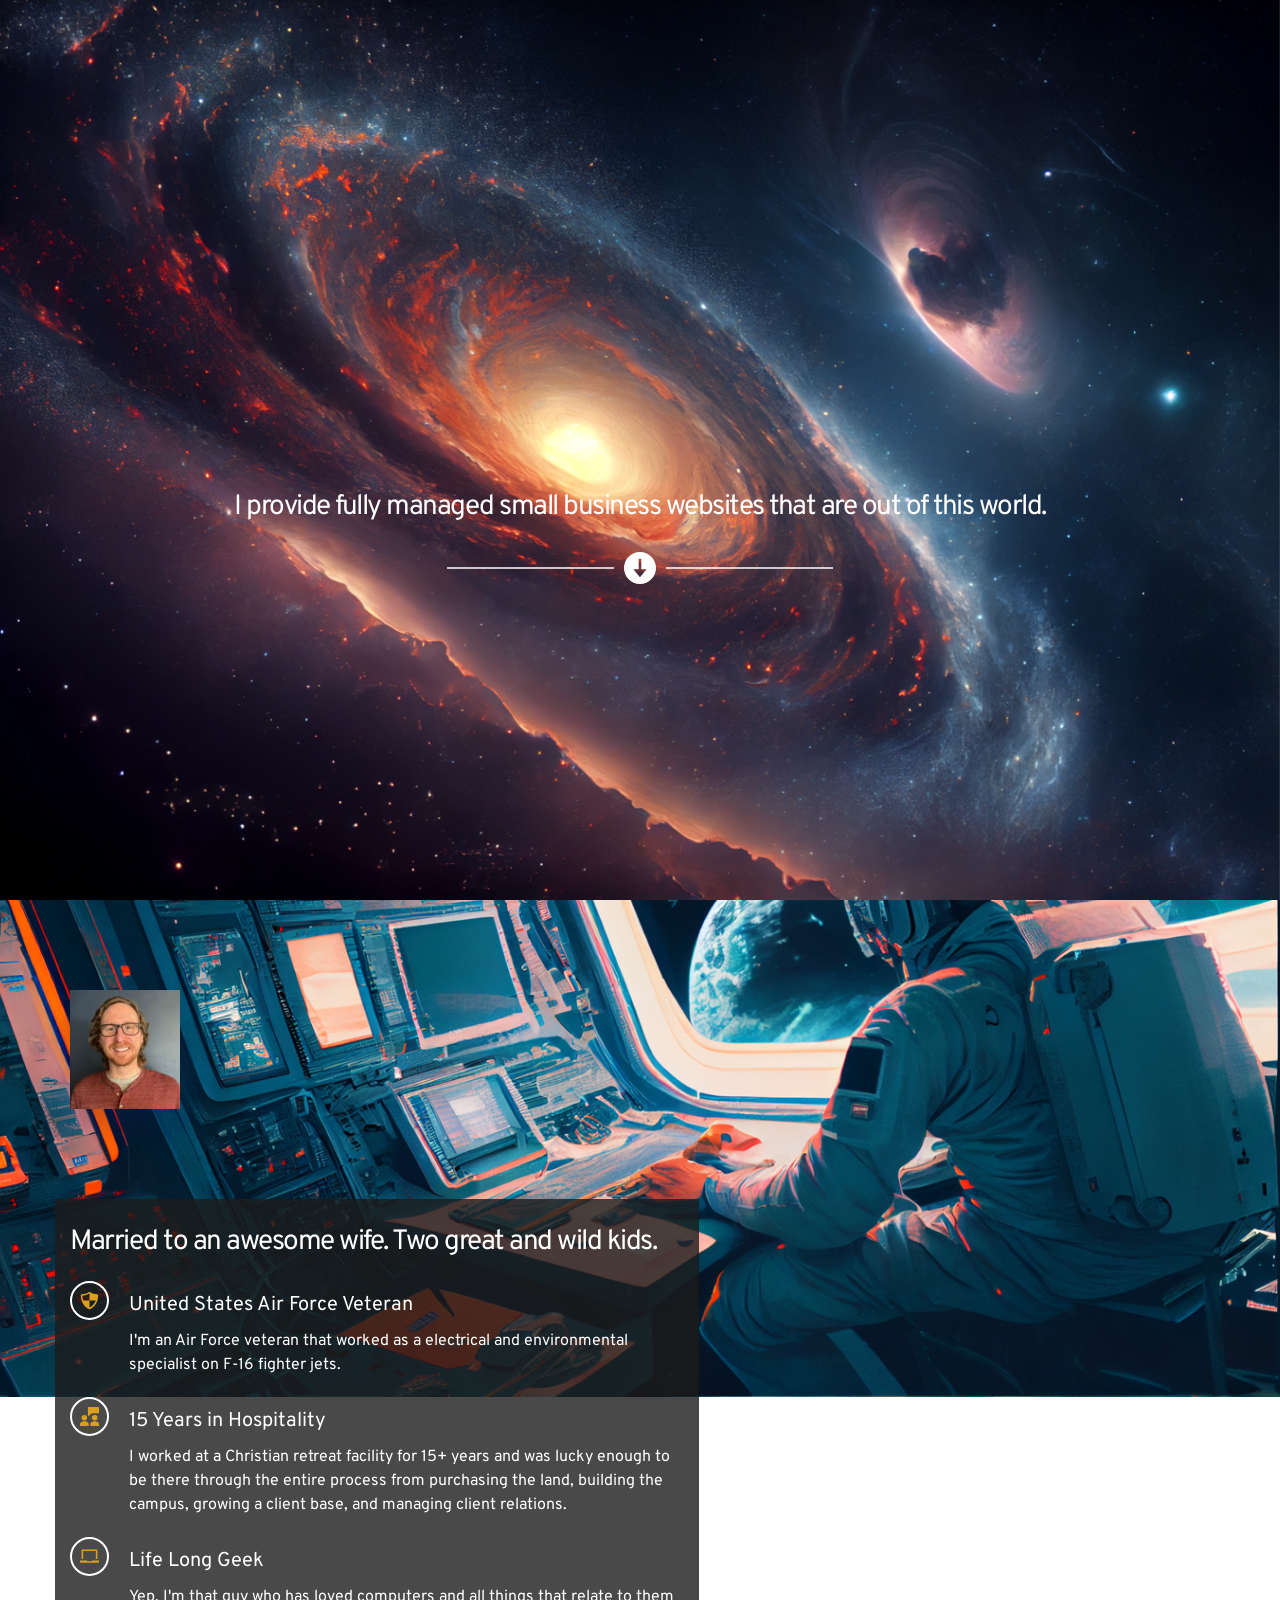
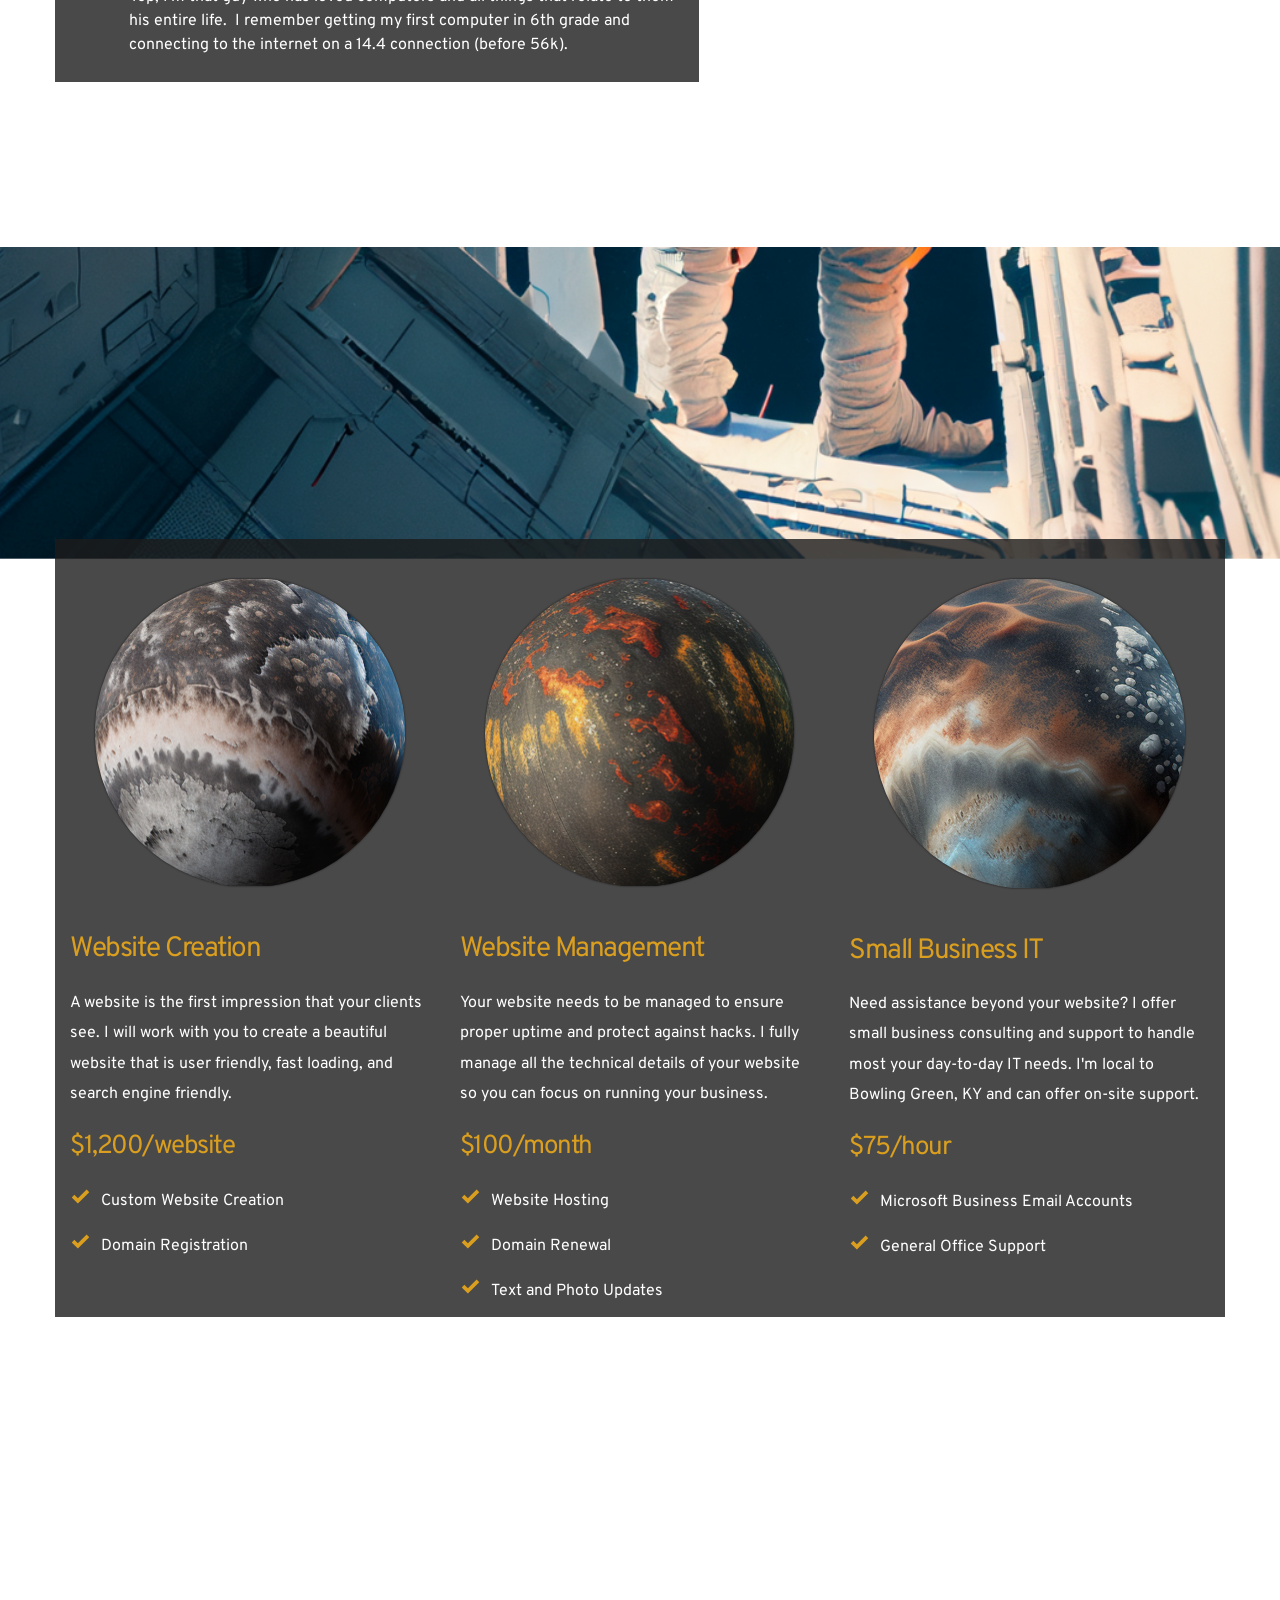
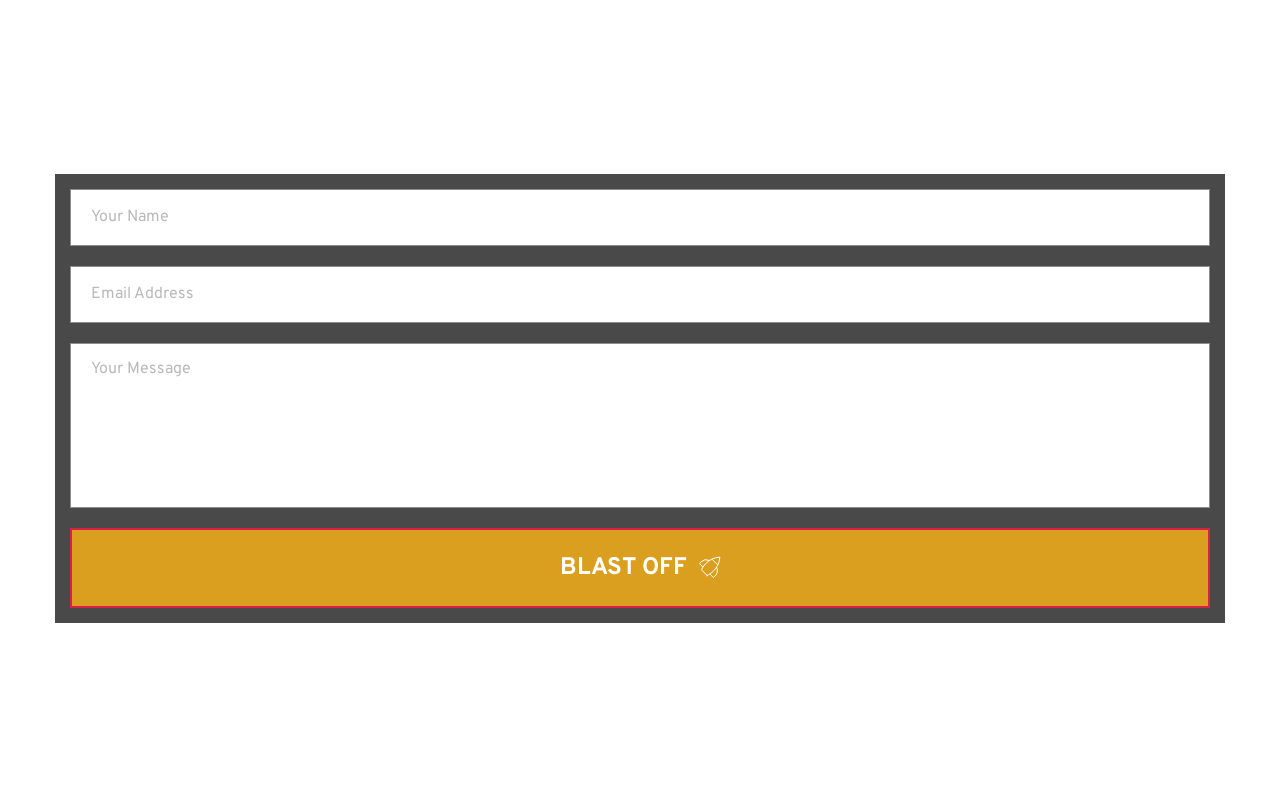
==== commit 6bc7257c: "AM Perspectives" ====
--- a/index.html
+++ b/index.html
@@ -1,873 +1,912 @@
-<!DOCTYPE html><html lang="en"><head><meta charset="utf-8"><link rel="canonical" href="https://am-perspectives.pages.dev" /><link rel="icon" href="https://a-cloud.b-cdn.net/images/cropped-favicon-192x192.png" sizes="16x16"><title>AM Perspectives | Full Website Management Services in Bowling Green, KY</title><meta name="description" content="I build affordable, lightning-fast, search engine friendly websites that will generate leads for your business.  Let&#039;s get started on your website!  Located in Bowling Green, KY"><meta property="og:title" content=""><meta property="og:description" content=""><meta property="og:url" content="https://am-perspectives.pages.dev"><meta content="summary_large_image" name="twitter:card"><!-- ASSETS --><meta name="viewport" content="width=device-width, initial-scale=1"><link class="brz-link brz-link-bunny-fonts-prefetch" rel="dns-prefetch" href="//fonts.bunny.net"><link class="brz-link brz-link-bunny-fonts-preconnect" rel="preconnect" href="https://fonts.bunny.net/" crossorigin><link class="brz-link brz-link-cdn-preconnect" rel="preconnect" href="https://a-cloud.b-cdn.net" crossorigin><link href="https://fonts.bunny.net/css?family=Oswald:200,300,regular,500,600,700|Lato:100,100italic,300,300italic,regular,italic,700,700italic,900,900italic|Overpass:100,100italic,200,200italic,300,300italic,regular,italic,600,600italic,700,700italic,800,800italic,900,900italic&subset=arabic,bengali,cyrillic,cyrillic-ext,devanagari,greek,greek-ext,gujarati,hebrew,khmer,korean,latin-ext,tamil,telugu,thai,vietnamese&display=swap" class="brz-link brz-link-google" type="text/css" rel="stylesheet"/><link href="assets/4757b8f60ab8489eefdcae799bee2186.css" class="brz-link brz-link-preview-lib" data-group="group-1_3" rel="stylesheet"/><link href="assets/b6103ce793bf43353d41b09c14d40a65.css" class="brz-link brz-link-preview-pro" rel="stylesheet"/><style class="brz-style"></style><style class="brz-style">.brz .brz-css-jjumj {z-index: auto;margin: 0;}
-.brz .brz-css-jjumj.brz-section .brz-section__content {min-height: auto;display: flex;}
-.brz .brz-css-jjumj .brz-container {justify-content: center;}
-.brz .brz-css-jjumj > .slick-slider > .brz-slick-slider__dots {color: rgba(0,0,0,1);}
-.brz .brz-css-jjumj > .slick-slider > .brz-slick-slider__arrow {color: rgba(0,0,0,.7);}
-@media (min-width:991px) {.brz .brz-css-jjumj {display: block;}}
-@media (min-width:991px) {.brz .brz-css-jjumj > .slick-slider > .brz-slick-slider__arrow:hover {color: rgba(0,0,0,1);}}
-@media (max-width:991px) and (min-width:768px) {.brz .brz-css-jjumj {z-index: auto;margin: 0;}
-	.brz .brz-css-jjumj.brz-section .brz-section__content {min-height: auto;display: flex;}
-	.brz .brz-css-jjumj .brz-container {justify-content: center;}
-	.brz .brz-css-jjumj > .slick-slider > .brz-slick-slider__dots {color: rgba(0,0,0,1);}
-	.brz .brz-css-jjumj > .slick-slider > .brz-slick-slider__arrow {color: rgba(0,0,0,.7);}}
-@media (max-width:991px) and (min-width:768px) {.brz .brz-css-jjumj {display: block;}}
-@media (max-width:767px) {.brz .brz-css-jjumj {z-index: auto;margin: 0;}
-	.brz .brz-css-jjumj.brz-section .brz-section__content {min-height: auto;display: flex;}
-	.brz .brz-css-jjumj .brz-container {justify-content: center;}
-	.brz .brz-css-jjumj > .slick-slider > .brz-slick-slider__dots {color: rgba(0,0,0,1);}
-	.brz .brz-css-jjumj > .slick-slider > .brz-slick-slider__arrow {color: rgba(0,0,0,.7);}}
-@media (max-width:767px) {.brz .brz-css-jjumj {display: block;}}
-.brz .brz-css-ptmsu {padding: 75px 0px 75px 0px;}
-.brz .brz-css-ptmsu > .brz-bg {border: 0px solid rgba(102,115,141,0);border-radius: 0px;mix-blend-mode: normal;}
-.brz .brz-css-ptmsu > .brz-bg > .brz-bg-image {background-image: none;display: block;background-size: cover;background-repeat: no-repeat;}
-.brz .brz-css-ptmsu > .brz-bg > .brz-bg-image:after {content: "";background-image: none;}
-.brz .brz-css-ptmsu > .brz-bg > .brz-bg-color {background-color: rgba(0,0,0,0);background-image: none;}
-.brz .brz-css-ptmsu > .brz-bg > .brz-bg-map {display: none;}
-.brz .brz-css-ptmsu > .brz-bg > .brz-bg-video {display: none;}
-.brz .brz-css-ptmsu > .brz-bg > .brz-bg-shape__top {background-size: 100% 100px;height: 100px;transform: rotateX(0deg) rotateY(0deg);z-index: auto;}
-.brz .brz-css-ptmsu > .brz-bg > .brz-bg-shape__top::after {background-image: none;-webkit-mask-image: none;background-size: 100% 100px;height: 100px;}
-.brz .brz-css-ptmsu > .brz-bg > .brz-bg-shape__bottom {background-size: 100% 100px;height: 100px;transform: rotateX(-180deg) rotateY(-180deg);z-index: auto;}
-.brz .brz-css-ptmsu > .brz-bg > .brz-bg-shape__bottom::after {background-image: none;-webkit-mask-image: none;background-size: 100% 100px;height: 100px;}
-@media (min-width:991px) {.brz .brz-css-ptmsu > .brz-bg {transition-duration: .5s;transition-property: filter,box-shadow,background,border-radius,border-color;}
-	.brz .brz-css-ptmsu > .brz-bg > .brz-bg-image {background-attachment: scroll;transition-duration: .5s;transition-property: filter,box-shadow,background,border-radius,border-color;}
-	.brz .brz-css-ptmsu > .brz-bg > .brz-bg-color {transition-duration: .5s;transition-property: filter,box-shadow,background,border-radius,border-color;}
-	.brz .brz-css-ptmsu > .brz-bg > .brz-bg-map {transition-duration: .5s;transition-property: filter,box-shadow,background,border-radius,border-color;}
-	.brz .brz-css-ptmsu > .brz-bg > .brz-bg-video {transition-duration: .5s;transition-property: filter,box-shadow,background,border-radius,border-color;}}
-@media (max-width:991px) and (min-width:768px) {.brz .brz-css-ptmsu {padding: 50px 15px 50px 15px;}
-	.brz .brz-css-ptmsu > .brz-bg {border: 0px solid rgba(102,115,141,0);border-radius: 0px;mix-blend-mode: normal;}
-	.brz .brz-css-ptmsu > .brz-bg > .brz-bg-image {background-image: none;display: block;background-size: cover;background-repeat: no-repeat;}
-	.brz .brz-css-ptmsu > .brz-bg > .brz-bg-image:after {content: "";background-image: none;}
-	.brz .brz-css-ptmsu > .brz-bg > .brz-bg-color {background-color: rgba(0,0,0,0);background-image: none;}
-	.brz .brz-css-ptmsu > .brz-bg > .brz-bg-map {display: none;}
-	.brz .brz-css-ptmsu > .brz-bg > .brz-bg-video {display: none;}
-	.brz .brz-css-ptmsu > .brz-bg > .brz-bg-shape__top {background-size: 100% 100px;height: 100px;transform: rotateX(0deg) rotateY(0deg);z-index: auto;}
-	.brz .brz-css-ptmsu > .brz-bg > .brz-bg-shape__top::after {background-image: none;-webkit-mask-image: none;background-size: 100% 100px;height: 100px;}
-	.brz .brz-css-ptmsu > .brz-bg > .brz-bg-shape__bottom {background-size: 100% 100px;height: 100px;transform: rotateX(-180deg) rotateY(-180deg);z-index: auto;}
-	.brz .brz-css-ptmsu > .brz-bg > .brz-bg-shape__bottom::after {background-image: none;-webkit-mask-image: none;background-size: 100% 100px;height: 100px;}}
-@media (max-width:991px) and (min-width:768px) {.brz .brz-css-ptmsu > .brz-bg {transition-duration: .5s;transition-property: filter,box-shadow,background,border-radius,border-color;}
-	.brz .brz-css-ptmsu > .brz-bg > .brz-bg-image {transition-duration: .5s;transition-property: filter,box-shadow,background,border-radius,border-color;}
-	.brz .brz-css-ptmsu > .brz-bg > .brz-bg-color {transition-duration: .5s;transition-property: filter,box-shadow,background,border-radius,border-color;}
-	.brz .brz-css-ptmsu > .brz-bg > .brz-bg-map {transition-duration: .5s;transition-property: filter,box-shadow,background,border-radius,border-color;}
-	.brz .brz-css-ptmsu > .brz-bg > .brz-bg-video {transition-duration: .5s;transition-property: filter,box-shadow,background,border-radius,border-color;}}
-@media (max-width:767px) {.brz .brz-css-ptmsu {padding: 25px 15px 25px 15px;}
-	.brz .brz-css-ptmsu > .brz-bg {border: 0px solid rgba(102,115,141,0);border-radius: 0px;mix-blend-mode: normal;}
-	.brz .brz-css-ptmsu > .brz-bg > .brz-bg-image {background-image: none;display: block;background-size: cover;background-repeat: no-repeat;}
-	.brz .brz-css-ptmsu > .brz-bg > .brz-bg-image:after {content: "";background-image: none;}
-	.brz .brz-css-ptmsu > .brz-bg > .brz-bg-color {background-color: rgba(0,0,0,0);background-image: none;}
-	.brz .brz-css-ptmsu > .brz-bg > .brz-bg-map {display: none;}
-	.brz .brz-css-ptmsu > .brz-bg > .brz-bg-video {display: none;}
-	.brz .brz-css-ptmsu > .brz-bg > .brz-bg-shape__top {background-size: 100% 100px;height: 100px;transform: rotateX(0deg) rotateY(0deg);z-index: auto;}
-	.brz .brz-css-ptmsu > .brz-bg > .brz-bg-shape__top::after {background-image: none;-webkit-mask-image: none;background-size: 100% 100px;height: 100px;}
-	.brz .brz-css-ptmsu > .brz-bg > .brz-bg-shape__bottom {background-size: 100% 100px;height: 100px;transform: rotateX(-180deg) rotateY(-180deg);z-index: auto;}
-	.brz .brz-css-ptmsu > .brz-bg > .brz-bg-shape__bottom::after {background-image: none;-webkit-mask-image: none;background-size: 100% 100px;height: 100px;}}
-@media (max-width:767px) {.brz .brz-css-ptmsu > .brz-bg {transition-duration: .5s;transition-property: filter,box-shadow,background,border-radius,border-color;}
-	.brz .brz-css-ptmsu > .brz-bg > .brz-bg-image {transition-duration: .5s;transition-property: filter,box-shadow,background,border-radius,border-color;}
-	.brz .brz-css-ptmsu > .brz-bg > .brz-bg-color {transition-duration: .5s;transition-property: filter,box-shadow,background,border-radius,border-color;}
-	.brz .brz-css-ptmsu > .brz-bg > .brz-bg-map {transition-duration: .5s;transition-property: filter,box-shadow,background,border-radius,border-color;}
-	.brz .brz-css-ptmsu > .brz-bg > .brz-bg-video {transition-duration: .5s;transition-property: filter,box-shadow,background,border-radius,border-color;}}
-.brz .brz-css-pjkhj {border: 0px solid transparent;}
-@media (min-width:991px) {.brz .brz-css-pjkhj {max-width: calc(1 * var(--brz-section-container-max-width,1170px));}}
-@media (max-width:991px) and (min-width:768px) {.brz .brz-css-pjkhj {border: 0px solid transparent;}}
-@media (max-width:991px) and (min-width:768px) {.brz .brz-css-pjkhj {max-width: 100%;}}
-@media (max-width:767px) {.brz .brz-css-pjkhj {border: 0px solid transparent;}}
-@media (max-width:767px) {.brz .brz-css-pjkhj {max-width: 100%;}}
-.brz .brz-css-zilcp {padding: 0;margin: 10px 0px 10px 0px;justify-content: center;position: relative;}
-@media (min-width:991px) {.brz .brz-css-zilcp {display: flex;z-index: auto;position: relative;}}
-@media (max-width:991px) and (min-width:768px) {.brz .brz-css-zilcp {padding: 0;margin: 10px 0px 10px 0px;justify-content: center;position: relative;}}
-@media (max-width:991px) and (min-width:768px) {.brz .brz-css-zilcp {display: flex;z-index: auto;position: relative;}}
-@media (max-width:767px) {.brz .brz-css-zilcp {padding: 0;margin: 10px 0px 10px 0px;justify-content: center;position: relative;}}
-@media (max-width:767px) {.brz .brz-css-zilcp {display: flex;z-index: auto;position: relative;}}
-.brz .brz-css-lczpl {width: 100%;mix-blend-mode: normal;}
-@media (max-width:991px) and (min-width:768px) {.brz .brz-css-lczpl {width: 100%;mix-blend-mode: normal;}}
-@media (max-width:767px) {.brz .brz-css-lczpl {width: 100%;mix-blend-mode: normal;}}
-.brz .brz-css-hebwf {width: 75%;}
-.brz .brz-css-hebwf .brz-hr {border-top: 2px solid rgba(var(--brz-global-color7),.75);border-radius: 0px;}
-.brz .brz-css-hebwf .brz-line-container:before {mask-size: 20px 100%;-webkit-mask-size: 20px 100%;border-top: 2px solid rgba(var(--brz-global-color7),.75);border-radius: 0px;}
-.brz .brz-css-hebwf .brz-line-container:after {display: none;mask-size: 20px 100%;-webkit-mask-size: 20px 100%;border-top: 2px solid rgba(var(--brz-global-color7),.75);border-radius: 0px;}
-.brz .brz-css-hebwf .brz-line-content {color: rgba(0,0,0,1);}
-.brz .brz-css-hebwf.brz-line-text .brz-line-content {font-family: Lato,sans-serif;font-size: 20px;line-height: 1;font-weight: 400;letter-spacing: 0px;margin: 0 10px;}
-.brz .brz-css-hebwf.brz-line-icon .brz-line-content {font-size: 16px;transform: rotate(0deg);}
-.brz .brz-css-hebwf .brz-line-icon-wrapper {box-shadow: none;border-radius: 0px;margin: 0 10px;background-color: rgba(255,0,0,0);border: 0px solid rgba(0,0,0,0);padding: 0px;}
-@media (min-width:991px) {.brz .brz-css-hebwf .brz-hr {transition-duration: .5s;}
-	.brz .brz-css-hebwf .brz-line-container:before {transition-duration: .5s;}
-	.brz .brz-css-hebwf .brz-line-container:after {transition-duration: .5s;}
-	.brz .brz-css-hebwf .brz-line-content {transition-duration: .5s;}
-	.brz .brz-css-hebwf .brz-line-icon-wrapper {transition-duration: .5s;}}
-@media (max-width:991px) and (min-width:768px) {.brz .brz-css-hebwf {width: 75%;}
-	.brz .brz-css-hebwf .brz-hr {border-top: 2px solid rgba(var(--brz-global-color7),.75);border-radius: 0px;}
-	.brz .brz-css-hebwf .brz-line-container:before {mask-size: 20px 100%;-webkit-mask-size: 20px 100%;border-top: 2px solid rgba(var(--brz-global-color7),.75);border-radius: 0px;}
-	.brz .brz-css-hebwf .brz-line-container:after {display: none;mask-size: 20px 100%;-webkit-mask-size: 20px 100%;border-top: 2px solid rgba(var(--brz-global-color7),.75);border-radius: 0px;}
-	.brz .brz-css-hebwf .brz-line-content {color: rgba(0,0,0,1);}
-	.brz .brz-css-hebwf.brz-line-text .brz-line-content {font-family: Lato,sans-serif;font-size: 20px;line-height: 1;font-weight: 400;letter-spacing: 0px;margin: 0 10px;}
-	.brz .brz-css-hebwf.brz-line-icon .brz-line-content {font-size: 16px;transform: rotate(0deg);}
-	.brz .brz-css-hebwf .brz-line-icon-wrapper {box-shadow: none;border-radius: 0px;margin: 0 10px;background-color: rgba(255,0,0,0);border: 0px solid rgba(0,0,0,0);padding: 0px;}}
-@media (max-width:991px) and (min-width:768px) {.brz .brz-css-hebwf .brz-hr {transition-duration: .5s;}
-	.brz .brz-css-hebwf .brz-line-container:before {transition-duration: .5s;}
-	.brz .brz-css-hebwf .brz-line-container:after {transition-duration: .5s;}
-	.brz .brz-css-hebwf .brz-line-content {transition-duration: .5s;}
-	.brz .brz-css-hebwf .brz-line-icon-wrapper {transition-duration: .5s;}}
-@media (max-width:767px) {.brz .brz-css-hebwf {width: 75%;}
-	.brz .brz-css-hebwf .brz-hr {border-top: 2px solid rgba(var(--brz-global-color7),.75);border-radius: 0px;}
-	.brz .brz-css-hebwf .brz-line-container:before {mask-size: 20px 100%;-webkit-mask-size: 20px 100%;border-top: 2px solid rgba(var(--brz-global-color7),.75);border-radius: 0px;}
-	.brz .brz-css-hebwf .brz-line-container:after {display: none;mask-size: 20px 100%;-webkit-mask-size: 20px 100%;border-top: 2px solid rgba(var(--brz-global-color7),.75);border-radius: 0px;}
-	.brz .brz-css-hebwf .brz-line-content {color: rgba(0,0,0,1);}
-	.brz .brz-css-hebwf.brz-line-text .brz-line-content {font-family: Lato,sans-serif;font-size: 20px;line-height: 1;font-weight: 400;letter-spacing: 0px;margin: 0 10px;}
-	.brz .brz-css-hebwf.brz-line-icon .brz-line-content {font-size: 16px;transform: rotate(0deg);}
-	.brz .brz-css-hebwf .brz-line-icon-wrapper {box-shadow: none;border-radius: 0px;margin: 0 10px;background-color: rgba(255,0,0,0);border: 0px solid rgba(0,0,0,0);padding: 0px;}}
-@media (max-width:767px) {.brz .brz-css-hebwf .brz-hr {transition-duration: .5s;}
-	.brz .brz-css-hebwf .brz-line-container:before {transition-duration: .5s;}
-	.brz .brz-css-hebwf .brz-line-container:after {transition-duration: .5s;}
-	.brz .brz-css-hebwf .brz-line-content {transition-duration: .5s;}
-	.brz .brz-css-hebwf .brz-line-icon-wrapper {transition-duration: .5s;}}
-.brz .brz-css-tkiwr {margin: 0;z-index: auto;align-items: flex-start;}
-.brz .brz-css-tkiwr > .brz-bg {border: 0px solid rgba(102,115,141,0);border-radius: 0px;box-shadow: none;max-width: 100%;mix-blend-mode: normal;}
-.brz .brz-css-tkiwr > .brz-bg > .brz-bg-image {background-image: none;display: block;}
-.brz .brz-css-tkiwr > .brz-bg > .brz-bg-image:after {content: "";background-image: none;}
-.brz .brz-css-tkiwr > .brz-bg > .brz-bg-color {background-color: rgba(0,0,0,0);background-image: none;}
-.brz .brz-css-tkiwr > .brz-bg > .brz-bg-map {display: none;}
-.brz .brz-css-tkiwr > .brz-bg > .brz-bg-video {display: none;}
-.brz .brz-css-tkiwr > .brz-row {border: 0px solid transparent;}
-@media (min-width:991px) {.brz .brz-css-tkiwr {min-height: auto;display: flex;}
-	.brz .brz-css-tkiwr > .brz-bg {transition-duration: .5s;transition-property: filter,box-shadow,background,border-radius,border-color;}
-	.brz .brz-css-tkiwr > .brz-bg > .brz-bg-image {transition-duration: .5s;transition-property: filter,box-shadow,background,border-radius,border-color;}
-	.brz .brz-css-tkiwr > .brz-bg > .brz-bg-color {transition-duration: .5s;transition-property: filter,box-shadow,background,border-radius,border-color;}
-	.brz .brz-css-tkiwr > .brz-bg > .brz-bg-video {transition-duration: .5s;transition-property: filter,box-shadow,background,border-radius,border-color;}
-	.brz .brz-css-tkiwr > .brz-row {transition-duration: .5s;transition-property: filter,box-shadow,background,border-radius,border-color;}}
-@media (max-width:991px) and (min-width:768px) {.brz .brz-css-tkiwr {margin: 0;z-index: auto;align-items: flex-start;}
-	.brz .brz-css-tkiwr > .brz-bg {border: 0px solid rgba(102,115,141,0);border-radius: 0px;box-shadow: none;max-width: 100%;mix-blend-mode: normal;}
-	.brz .brz-css-tkiwr > .brz-bg > .brz-bg-image {background-image: none;display: block;}
-	.brz .brz-css-tkiwr > .brz-bg > .brz-bg-image:after {content: "";background-image: none;}
-	.brz .brz-css-tkiwr > .brz-bg > .brz-bg-color {background-color: rgba(0,0,0,0);background-image: none;}
-	.brz .brz-css-tkiwr > .brz-bg > .brz-bg-map {display: none;}
-	.brz .brz-css-tkiwr > .brz-bg > .brz-bg-video {display: none;}
-	.brz .brz-css-tkiwr > .brz-row {border: 0px solid transparent;}}
-@media (max-width:991px) and (min-width:768px) {.brz .brz-css-tkiwr {min-height: auto;display: flex;}
-	.brz .brz-css-tkiwr > .brz-bg {transition-duration: .5s;transition-property: filter,box-shadow,background,border-radius,border-color;}
-	.brz .brz-css-tkiwr > .brz-bg > .brz-bg-image {transition-duration: .5s;transition-property: filter,box-shadow,background,border-radius,border-color;}
-	.brz .brz-css-tkiwr > .brz-bg > .brz-bg-color {transition-duration: .5s;transition-property: filter,box-shadow,background,border-radius,border-color;}
-	.brz .brz-css-tkiwr > .brz-bg > .brz-bg-video {transition-duration: .5s;transition-property: filter,box-shadow,background,border-radius,border-color;}
-	.brz .brz-css-tkiwr > .brz-row {flex-direction: row;flex-wrap: wrap;justify-content: flex-start;transition-duration: .5s;transition-property: filter,box-shadow,background,border-radius,border-color;}}
-@media (max-width:767px) {.brz .brz-css-tkiwr {margin: 0;z-index: auto;align-items: flex-start;}
-	.brz .brz-css-tkiwr > .brz-bg {border: 0px solid rgba(102,115,141,0);border-radius: 0px;box-shadow: none;max-width: 100%;mix-blend-mode: normal;}
-	.brz .brz-css-tkiwr > .brz-bg > .brz-bg-image {background-image: none;display: block;}
-	.brz .brz-css-tkiwr > .brz-bg > .brz-bg-image:after {content: "";background-image: none;}
-	.brz .brz-css-tkiwr > .brz-bg > .brz-bg-color {background-color: rgba(0,0,0,0);background-image: none;}
-	.brz .brz-css-tkiwr > .brz-bg > .brz-bg-map {display: none;}
-	.brz .brz-css-tkiwr > .brz-bg > .brz-bg-video {display: none;}
-	.brz .brz-css-tkiwr > .brz-row {border: 0px solid transparent;}}
-@media (max-width:767px) {.brz .brz-css-tkiwr {min-height: auto;display: flex;}
-	.brz .brz-css-tkiwr > .brz-bg {transition-duration: .5s;transition-property: filter,box-shadow,background,border-radius,border-color;}
-	.brz .brz-css-tkiwr > .brz-bg > .brz-bg-image {transition-duration: .5s;transition-property: filter,box-shadow,background,border-radius,border-color;}
-	.brz .brz-css-tkiwr > .brz-bg > .brz-bg-color {transition-duration: .5s;transition-property: filter,box-shadow,background,border-radius,border-color;}
-	.brz .brz-css-tkiwr > .brz-bg > .brz-bg-video {transition-duration: .5s;transition-property: filter,box-shadow,background,border-radius,border-color;}
-	.brz .brz-css-tkiwr > .brz-row {flex-direction: row;flex-wrap: wrap;justify-content: flex-start;transition-duration: .5s;transition-property: filter,box-shadow,background,border-radius,border-color;}}
-.brz .brz-css-yovtw {padding: 10px;max-width: 100%;}
-@media (max-width:991px) and (min-width:768px) {.brz .brz-css-yovtw {padding: 0;max-width: 100%;}}
-@media (max-width:767px) {.brz .brz-css-yovtw {padding: 0;max-width: 100%;}}
-.brz .brz-css-djzpg {z-index: auto;flex: 1 1 50%;max-width: 50%;justify-content: flex-start;}
-.brz .brz-css-djzpg > .brz-bg {border: 0px solid rgba(102,115,141,0);border-radius: 0px;box-shadow: none;margin: 0;mix-blend-mode: normal;}
-.brz .brz-css-djzpg > .brz-bg > .brz-bg-image {background-image: none;display: block;}
-.brz .brz-css-djzpg > .brz-bg > .brz-bg-image:after {content: "";background-image: none;}
-.brz .brz-css-djzpg > .brz-bg > .brz-bg-color {background-color: rgba(0,0,0,0);background-image: none;}
-.brz .brz-css-djzpg > .brz-bg > .brz-bg-map {display: none;}
-.brz .brz-css-djzpg > .brz-bg > .brz-bg-video {display: none;}
-@media (min-width:991px) {.brz .brz-css-djzpg > .brz-bg {transition-duration: .5s;transition-property: filter,box-shadow,background,border-radius,border-color;}
-	.brz .brz-css-djzpg > .brz-bg > .brz-bg-image {transition-duration: .5s;transition-property: filter,box-shadow,background,border-radius,border-color;}
-	.brz .brz-css-djzpg > .brz-bg > .brz-bg-color {transition-duration: .5s;transition-property: filter,box-shadow,background,border-radius,border-color;}}
-@media (max-width:991px) and (min-width:768px) {.brz .brz-css-djzpg {z-index: auto;flex: 1 1 50%;max-width: 50%;justify-content: flex-start;}
-	.brz .brz-css-djzpg > .brz-bg {border: 0px solid rgba(102,115,141,0);border-radius: 0px;box-shadow: none;margin: 0;mix-blend-mode: normal;}
-	.brz .brz-css-djzpg > .brz-bg > .brz-bg-image {background-image: none;display: block;}
-	.brz .brz-css-djzpg > .brz-bg > .brz-bg-image:after {content: "";background-image: none;}
-	.brz .brz-css-djzpg > .brz-bg > .brz-bg-color {background-color: rgba(0,0,0,0);background-image: none;}
-	.brz .brz-css-djzpg > .brz-bg > .brz-bg-map {display: none;}
-	.brz .brz-css-djzpg > .brz-bg > .brz-bg-video {display: none;}}
-@media (max-width:991px) and (min-width:768px) {.brz .brz-css-djzpg > .brz-bg {transition-duration: .5s;transition-property: filter,box-shadow,background,border-radius,border-color;}
-	.brz .brz-css-djzpg > .brz-bg > .brz-bg-image {transition-duration: .5s;transition-property: filter,box-shadow,background,border-radius,border-color;}
-	.brz .brz-css-djzpg > .brz-bg > .brz-bg-color {transition-duration: .5s;transition-property: filter,box-shadow,background,border-radius,border-color;}}
-@media (max-width:767px) {.brz .brz-css-djzpg {z-index: auto;flex: 1 1 100%;max-width: 100%;justify-content: flex-start;}
-	.brz .brz-css-djzpg > .brz-bg {border: 0px solid rgba(102,115,141,0);border-radius: 0px;box-shadow: none;margin: 10px 0px 10px 0px;mix-blend-mode: normal;}
-	.brz .brz-css-djzpg > .brz-bg > .brz-bg-image {background-image: none;display: block;}
-	.brz .brz-css-djzpg > .brz-bg > .brz-bg-image:after {content: "";background-image: none;}
-	.brz .brz-css-djzpg > .brz-bg > .brz-bg-color {background-color: rgba(0,0,0,0);background-image: none;}
-	.brz .brz-css-djzpg > .brz-bg > .brz-bg-map {display: none;}
-	.brz .brz-css-djzpg > .brz-bg > .brz-bg-video {display: none;}}
-@media (max-width:767px) {.brz .brz-css-djzpg > .brz-bg {transition-duration: .5s;transition-property: filter,box-shadow,background,border-radius,border-color;}
-	.brz .brz-css-djzpg > .brz-bg > .brz-bg-image {transition-duration: .5s;transition-property: filter,box-shadow,background,border-radius,border-color;}
-	.brz .brz-css-djzpg > .brz-bg > .brz-bg-color {transition-duration: .5s;transition-property: filter,box-shadow,background,border-radius,border-color;}}
-.brz .brz-css-hqtqe {z-index: auto;margin: 0;border: 0px solid transparent;padding: 5px 15px 5px 15px;min-height: auto;}
-@media (min-width:991px) {.brz .brz-css-hqtqe {display: flex;transition-duration: .5s;transition-property: filter,box-shadow,background,border-radius,border-color;}}
-@media (max-width:991px) and (min-width:768px) {.brz .brz-css-hqtqe {z-index: auto;margin: 0;border: 0px solid transparent;padding: 5px 15px 5px 15px;min-height: auto;}}
-@media (max-width:991px) and (min-width:768px) {.brz .brz-css-hqtqe {display: flex;transition-duration: .5s;transition-property: filter,box-shadow,background,border-radius,border-color;}}
-@media (max-width:767px) {.brz .brz-css-hqtqe {z-index: auto;margin: 10px 0px 10px 0px;border: 0px solid transparent;padding: 0;min-height: auto;}}
-@media (max-width:767px) {.brz .brz-css-hqtqe {display: flex;transition-duration: .5s;transition-property: filter,box-shadow,background,border-radius,border-color;}}
-.brz .brz-css-pfiod {max-width: 100%;height: auto;box-shadow: none;border: 0px solid rgba(102,115,141,0);border-radius: 0px;}
-.brz .brz-css-pfiod .brz-picture:after {box-shadow: none;background-color: rgba(255,255,255,0);background-image: none;border-radius: 0px;}
-.brz .brz-css-pfiod .brz-picture {-webkit-mask-image: none;mask-image: none;}
-@media (min-width:991px) {.brz .brz-css-pfiod {transition-duration: .5s;transition-property: filter,box-shadow,background,border-radius,border-color;}
-	.brz .brz-css-pfiod .brz-picture:after {transition-duration: .5s;transition-property: filter,box-shadow,background,border-radius,border-color;}
-	.brz .brz-css-pfiod .brz-picture {transition-duration: .5s;transition-property: filter,box-shadow,background,border-radius,border-color;}}
-@media (max-width:991px) and (min-width:768px) {.brz .brz-css-pfiod {max-width: 75%;height: auto;box-shadow: none;border: 0px solid rgba(102,115,141,0);border-radius: 0px;}
-	.brz .brz-css-pfiod .brz-picture:after {box-shadow: none;background-color: rgba(255,255,255,0);background-image: none;border-radius: 0px;}
-	.brz .brz-css-pfiod .brz-picture {-webkit-mask-image: none;mask-image: none;}}
-@media (max-width:991px) and (min-width:768px) {.brz .brz-css-pfiod {transition-duration: .5s;transition-property: filter,box-shadow,background,border-radius,border-color;}
-	.brz .brz-css-pfiod .brz-picture:after {transition-duration: .5s;transition-property: filter,box-shadow,background,border-radius,border-color;}
-	.brz .brz-css-pfiod .brz-picture {transition-duration: .5s;transition-property: filter,box-shadow,background,border-radius,border-color;}}
-@media (max-width:767px) {.brz .brz-css-pfiod {max-width: 80%;height: auto;box-shadow: none;border: 0px solid rgba(102,115,141,0);border-radius: 0px;}
-	.brz .brz-css-pfiod .brz-picture:after {box-shadow: none;background-color: rgba(255,255,255,0);background-image: none;border-radius: 0px;}
-	.brz .brz-css-pfiod .brz-picture {-webkit-mask-image: none;mask-image: none;}}
-@media (max-width:767px) {.brz .brz-css-pfiod {transition-duration: .5s;transition-property: filter,box-shadow,background,border-radius,border-color;}
-	.brz .brz-css-pfiod .brz-picture:after {transition-duration: .5s;transition-property: filter,box-shadow,background,border-radius,border-color;}
-	.brz .brz-css-pfiod .brz-picture {transition-duration: .5s;transition-property: filter,box-shadow,background,border-radius,border-color;}}
-.brz .brz-css-cgovg {padding-top: 108.0163%;}
-.brz .brz-css-cgovg > .brz-img {position: absolute;width: 100%;}
-@media (max-width:991px) and (min-width:768px) {.brz .brz-css-cgovg {padding-top: 108.009%;}
-	.brz .brz-css-cgovg > .brz-img {position: absolute;width: 100%;}}
-@media (max-width:767px) {.brz .brz-css-cgovg {padding-top: 108.0145%;}
-	.brz .brz-css-cgovg > .brz-img {position: absolute;width: 100%;}}
-.brz .brz-css-npjlp {height: 50px;}
-@media (max-width:991px) and (min-width:768px) {.brz .brz-css-npjlp {height: 50px;}}
-@media (max-width:767px) {.brz .brz-css-npjlp {height: 50px;}}
-.brz .brz-css-jncqi {flex-direction: row;}
-.brz .brz-css-jncqi .brz-icon__container {margin-left: auto;margin-right: 20px;align-items: flex-start;}
-@media (max-width:991px) and (min-width:768px) {.brz .brz-css-jncqi {flex-direction: row;}
-	.brz .brz-css-jncqi .brz-icon__container {margin-left: auto;margin-right: 20px;align-items: flex-start;}}
-@media (max-width:767px) {.brz .brz-css-jncqi {flex-direction: row;}
-	.brz .brz-css-jncqi .brz-icon__container {margin-left: auto;margin-right: 20px;align-items: flex-start;}}
-.brz .brz-css-lfkkk {color: rgba(var(--brz-global-color3),1);background-color: rgba(189,225,244,0);background-image: none;background-image: transparent;border: 0px solid rgba(35,157,219,0);border: 0;box-shadow: none;box-shadow: initial;font-size: 48px;background: transparent;padding: 0;stroke-width: 1;}
-@media (min-width:991px) {.brz .brz-css-lfkkk {transition-duration: .5s;transition-property: color,box-shadow,background,border,border-color;}}
-@media (min-width:991px) {.brz .brz-css-lfkkk:hover {color: rgba(var(--brz-global-color3),.8);}}
-@media (max-width:991px) and (min-width:768px) {.brz .brz-css-lfkkk {color: rgba(var(--brz-global-color3),1);background-color: rgba(189,225,244,0);background-image: none;background-image: transparent;border: 0px solid rgba(35,157,219,0);border: 0;box-shadow: none;box-shadow: initial;font-size: 48px;background: transparent;padding: 0;stroke-width: 1;}}
-@media (max-width:991px) and (min-width:768px) {.brz .brz-css-lfkkk {transition-duration: .5s;transition-property: color,box-shadow,background,border,border-color;}}
-@media (max-width:767px) {.brz .brz-css-lfkkk {color: rgba(var(--brz-global-color3),1);background-color: rgba(189,225,244,0);background-image: none;background-image: transparent;border: 0px solid rgba(35,157,219,0);border: 0;box-shadow: none;box-shadow: initial;font-size: 48px;background: transparent;padding: 0;stroke-width: 1;}}
-@media (max-width:767px) {.brz .brz-css-lfkkk {transition-duration: .5s;transition-property: color,box-shadow,background,border,border-color;}}
-.brz .brz-css-rrcna {animation-name: none;animation-duration: 1000ms;animation-delay: 1000ms;animation-iteration-count: unset;}
-@media (max-width:991px) and (min-width:768px) {.brz .brz-css-rrcna {animation-name: none;animation-duration: 1000ms;animation-delay: 1000ms;animation-iteration-count: unset;}}
-@media (max-width:767px) {.brz .brz-css-rrcna {animation-name: none;animation-duration: 1000ms;animation-delay: 1000ms;animation-iteration-count: unset;}}
-.brz .brz-css-pxsug {max-width: 100%;height: auto;box-shadow: none;border: 0px solid rgba(102,115,141,0);border-radius: 0px;}
-.brz .brz-css-pxsug .brz-picture:after {box-shadow: none;background-color: rgba(255,255,255,0);background-image: none;border-radius: 0px;}
-.brz .brz-css-pxsug .brz-picture {-webkit-mask-image: none;mask-image: none;}
-@media (min-width:991px) {.brz .brz-css-pxsug {transition-duration: .5s;transition-property: filter,box-shadow,background,border-radius,border-color;}
-	.brz .brz-css-pxsug .brz-picture:after {transition-duration: .5s;transition-property: filter,box-shadow,background,border-radius,border-color;}
-	.brz .brz-css-pxsug .brz-picture {transition-duration: .5s;transition-property: filter,box-shadow,background,border-radius,border-color;}}
-@media (max-width:991px) and (min-width:768px) {.brz .brz-css-pxsug {max-width: 100%;height: auto;box-shadow: none;border: 0px solid rgba(102,115,141,0);border-radius: 0px;}
-	.brz .brz-css-pxsug .brz-picture:after {box-shadow: none;background-color: rgba(255,255,255,0);background-image: none;border-radius: 0px;}
-	.brz .brz-css-pxsug .brz-picture {-webkit-mask-image: none;mask-image: none;}}
-@media (max-width:991px) and (min-width:768px) {.brz .brz-css-pxsug {transition-duration: .5s;transition-property: filter,box-shadow,background,border-radius,border-color;}
-	.brz .brz-css-pxsug .brz-picture:after {transition-duration: .5s;transition-property: filter,box-shadow,background,border-radius,border-color;}
-	.brz .brz-css-pxsug .brz-picture {transition-duration: .5s;transition-property: filter,box-shadow,background,border-radius,border-color;}}
-@media (max-width:767px) {.brz .brz-css-pxsug {max-width: 80%;height: auto;box-shadow: none;border: 0px solid rgba(102,115,141,0);border-radius: 0px;}
-	.brz .brz-css-pxsug .brz-picture:after {box-shadow: none;background-color: rgba(255,255,255,0);background-image: none;border-radius: 0px;}
-	.brz .brz-css-pxsug .brz-picture {-webkit-mask-image: none;mask-image: none;}}
-@media (max-width:767px) {.brz .brz-css-pxsug {transition-duration: .5s;transition-property: filter,box-shadow,background,border-radius,border-color;}
-	.brz .brz-css-pxsug .brz-picture:after {transition-duration: .5s;transition-property: filter,box-shadow,background,border-radius,border-color;}
-	.brz .brz-css-pxsug .brz-picture {transition-duration: .5s;transition-property: filter,box-shadow,background,border-radius,border-color;}}
-.brz .brz-css-ysciq {padding-top: 99.3928%;}
-.brz .brz-css-ysciq > .brz-img {position: absolute;width: 100%;}
-@media (max-width:991px) and (min-width:768px) {.brz .brz-css-ysciq {padding-top: 99.3912%;}
-	.brz .brz-css-ysciq > .brz-img {position: absolute;width: 100%;}}
-@media (max-width:767px) {.brz .brz-css-ysciq {padding-top: 99.3906%;}
-	.brz .brz-css-ysciq > .brz-img {position: absolute;width: 100%;}}
-.brz .brz-css-rqhwa {max-width: 100%;height: auto;box-shadow: none;border: 0px solid rgba(102,115,141,0);border-radius: 0px;}
-.brz .brz-css-rqhwa .brz-picture:after {box-shadow: none;background-color: rgba(255,255,255,0);background-image: none;border-radius: 0px;}
-.brz .brz-css-rqhwa .brz-picture {-webkit-mask-image: none;mask-image: none;}
-@media (min-width:991px) {.brz .brz-css-rqhwa {transition-duration: .5s;transition-property: filter,box-shadow,background,border-radius,border-color;}
-	.brz .brz-css-rqhwa .brz-picture:after {transition-duration: .5s;transition-property: filter,box-shadow,background,border-radius,border-color;}
-	.brz .brz-css-rqhwa .brz-picture {transition-duration: .5s;transition-property: filter,box-shadow,background,border-radius,border-color;}}
-@media (max-width:991px) and (min-width:768px) {.brz .brz-css-rqhwa {max-width: 100%;height: auto;box-shadow: none;border: 0px solid rgba(102,115,141,0);border-radius: 0px;}
-	.brz .brz-css-rqhwa .brz-picture:after {box-shadow: none;background-color: rgba(255,255,255,0);background-image: none;border-radius: 0px;}
-	.brz .brz-css-rqhwa .brz-picture {-webkit-mask-image: none;mask-image: none;}}
-@media (max-width:991px) and (min-width:768px) {.brz .brz-css-rqhwa {transition-duration: .5s;transition-property: filter,box-shadow,background,border-radius,border-color;}
-	.brz .brz-css-rqhwa .brz-picture:after {transition-duration: .5s;transition-property: filter,box-shadow,background,border-radius,border-color;}
-	.brz .brz-css-rqhwa .brz-picture {transition-duration: .5s;transition-property: filter,box-shadow,background,border-radius,border-color;}}
-@media (max-width:767px) {.brz .brz-css-rqhwa {max-width: 80%;height: auto;box-shadow: none;border: 0px solid rgba(102,115,141,0);border-radius: 0px;}
-	.brz .brz-css-rqhwa .brz-picture:after {box-shadow: none;background-color: rgba(255,255,255,0);background-image: none;border-radius: 0px;}
-	.brz .brz-css-rqhwa .brz-picture {-webkit-mask-image: none;mask-image: none;}}
-@media (max-width:767px) {.brz .brz-css-rqhwa {transition-duration: .5s;transition-property: filter,box-shadow,background,border-radius,border-color;}
-	.brz .brz-css-rqhwa .brz-picture:after {transition-duration: .5s;transition-property: filter,box-shadow,background,border-radius,border-color;}
-	.brz .brz-css-rqhwa .brz-picture {transition-duration: .5s;transition-property: filter,box-shadow,background,border-radius,border-color;}}
-.brz .brz-css-nfchl {padding-top: 99.3928%;}
-.brz .brz-css-nfchl > .brz-img {position: absolute;width: 100%;}
-@media (max-width:991px) and (min-width:768px) {.brz .brz-css-nfchl {padding-top: 99.3938%;}
-	.brz .brz-css-nfchl > .brz-img {position: absolute;width: 100%;}}
-@media (max-width:767px) {.brz .brz-css-nfchl {padding-top: 99.3938%;}
-	.brz .brz-css-nfchl > .brz-img {position: absolute;width: 100%;}}
-.brz .brz-css-nxzdd {max-width: 100%;height: auto;box-shadow: none;border: 0px solid rgba(102,115,141,0);border-radius: 0px;}
-.brz .brz-css-nxzdd .brz-picture:after {box-shadow: none;background-color: rgba(255,255,255,0);background-image: none;border-radius: 0px;}
-.brz .brz-css-nxzdd .brz-picture {-webkit-mask-image: none;mask-image: none;}
-@media (min-width:991px) {.brz .brz-css-nxzdd {transition-duration: .5s;transition-property: filter,box-shadow,background,border-radius,border-color;}
-	.brz .brz-css-nxzdd .brz-picture:after {transition-duration: .5s;transition-property: filter,box-shadow,background,border-radius,border-color;}
-	.brz .brz-css-nxzdd .brz-picture {transition-duration: .5s;transition-property: filter,box-shadow,background,border-radius,border-color;}}
-@media (max-width:991px) and (min-width:768px) {.brz .brz-css-nxzdd {max-width: 100%;height: auto;box-shadow: none;border: 0px solid rgba(102,115,141,0);border-radius: 0px;}
-	.brz .brz-css-nxzdd .brz-picture:after {box-shadow: none;background-color: rgba(255,255,255,0);background-image: none;border-radius: 0px;}
-	.brz .brz-css-nxzdd .brz-picture {-webkit-mask-image: none;mask-image: none;}}
-@media (max-width:991px) and (min-width:768px) {.brz .brz-css-nxzdd {transition-duration: .5s;transition-property: filter,box-shadow,background,border-radius,border-color;}
-	.brz .brz-css-nxzdd .brz-picture:after {transition-duration: .5s;transition-property: filter,box-shadow,background,border-radius,border-color;}
-	.brz .brz-css-nxzdd .brz-picture {transition-duration: .5s;transition-property: filter,box-shadow,background,border-radius,border-color;}}
-@media (max-width:767px) {.brz .brz-css-nxzdd {max-width: 80%;height: auto;box-shadow: none;border: 0px solid rgba(102,115,141,0);border-radius: 0px;}
-	.brz .brz-css-nxzdd .brz-picture:after {box-shadow: none;background-color: rgba(255,255,255,0);background-image: none;border-radius: 0px;}
-	.brz .brz-css-nxzdd .brz-picture {-webkit-mask-image: none;mask-image: none;}}
-@media (max-width:767px) {.brz .brz-css-nxzdd {transition-duration: .5s;transition-property: filter,box-shadow,background,border-radius,border-color;}
-	.brz .brz-css-nxzdd .brz-picture:after {transition-duration: .5s;transition-property: filter,box-shadow,background,border-radius,border-color;}
-	.brz .brz-css-nxzdd .brz-picture {transition-duration: .5s;transition-property: filter,box-shadow,background,border-radius,border-color;}}
-.brz .brz-css-ejjtt {padding-top: 99.3919%;}
-.brz .brz-css-ejjtt > .brz-img {position: absolute;width: 100%;}
-@media (max-width:991px) and (min-width:768px) {.brz .brz-css-ejjtt {padding-top: 99.3912%;}
-	.brz .brz-css-ejjtt > .brz-img {position: absolute;width: 100%;}}
-@media (max-width:767px) {.brz .brz-css-ejjtt {padding-top: 99.3938%;}
-	.brz .brz-css-ejjtt > .brz-img {position: absolute;width: 100%;}}
-.brz .brz-css-urybc .brz-form {margin: -0px -7.5px -15px -7.5px;}
-.brz .brz-css-urybc .brz-forms2__item {padding: 0px 7.5px 15px 7.5px;}
-.brz .brz-css-urybc .brz-forms2__item-button {margin-right: auto;margin-left: 0;max-width: 100%;flex-basis: 100%;}
-.brz .brz-css-urybc .brz-forms2-story .brz-btn:before {content: "";padding-top: 15%;}
-@media (max-width:991px) and (min-width:768px) {.brz .brz-css-urybc .brz-form {margin: -0px -7.5px -15px -7.5px;}
-	.brz .brz-css-urybc .brz-forms2__item {padding: 0px 7.5px 15px 7.5px;}
-	.brz .brz-css-urybc .brz-forms2__item-button {margin-right: auto;margin-left: 0;max-width: 100%;flex-basis: 100%;}
-	.brz .brz-css-urybc .brz-forms2-story .brz-btn:before {content: "";padding-top: 15%;}}
-@media (max-width:767px) {.brz .brz-css-urybc .brz-form {margin: -0px -7.5px -15px -7.5px;}
-	.brz .brz-css-urybc .brz-forms2__item {padding: 0px 7.5px 15px 7.5px;}
-	.brz .brz-css-urybc .brz-forms2__item-button {margin-right: auto;margin-left: 0;max-width: 100%;flex-basis: 100%;}
-	.brz .brz-css-urybc .brz-forms2-story .brz-btn:before {content: "";padding-top: 15%;}}
-.brz .brz-css-vyilo {color: rgba(115,119,127,.7);font-family: Lato,sans-serif;font-size: 18px;font-weight: 400;letter-spacing: 0px;}
-.brz .brz-css-vyilo .brz-forms2__field-label {color: rgba(115,119,127,.7);font-family: Lato,sans-serif;font-size: 16px;font-weight: 400;letter-spacing: 0px;text-align: left;line-height: 1.5;}
-.brz .brz-css-vyilo .brz-forms2__field-label {padding: 0px 0px 5px 0px;}
-.brz .brz-css-vyilo .brz-forms2__field:not(.brz-forms2__radio):not(.brz-forms2__checkbox) {color: rgba(115,119,127,.7);background-color: rgba(255,255,255,1);border: 1px solid rgba(220,222,225,1);border-radius: 0px;box-shadow: none;min-height: 57px;}
-.brz .brz-css-vyilo.brz-forms2__item--error .brz-forms2__field:not(.brz-forms2__radio):not(.brz-forms2__checkbox) {border-color: #f00;}
-.brz .brz-css-vyilo .brz-forms2__field:not(.brz-forms2__radio):not(.brz-forms2__checkbox):not(.brz-forms2__field-select) {padding: 14px 24px 14px 24px;}
-.brz .brz-css-vyilo .brz-forms2__field-paragraph {line-height: 1.5;}
-.brz .brz-css-vyilo .brz-forms2__radio {color: rgba(115,119,127,.7);font-family: Lato,sans-serif;font-size: 16px;line-height: 1.5;font-weight: 400;letter-spacing: 0px;}
-.brz .brz-css-vyilo .brz-forms2__checkbox {color: rgba(115,119,127,.7);font-family: Lato,sans-serif;font-size: 16px;line-height: 1.5;font-weight: 400;letter-spacing: 0px;}
-.brz .brz-css-vyilo .brz-forms2__select-item__input {color: rgba(115,119,127,.7);}
-.brz .brz-css-vyilo .form-alert {font-family: Lato,sans-serif;}
-@media (min-width:991px) {.brz .brz-css-vyilo .brz-forms2__field:not(.brz-forms2__radio):not(.brz-forms2__checkbox) {transition-duration: .5s;}
-	.brz .brz-css-vyilo .brz-forms2__radio {transition-duration: .5s;}
-	.brz .brz-css-vyilo .brz-forms2__checkbox {transition-duration: .5s;}
-	.brz .brz-css-vyilo .brz-forms2__select-item__input {transition-duration: .5s;}}
-@media (max-width:991px) and (min-width:768px) {.brz .brz-css-vyilo {color: rgba(115,119,127,.7);font-family: Lato,sans-serif;font-size: 14px;font-weight: 400;letter-spacing: 0px;}
-	.brz .brz-css-vyilo .brz-forms2__field-label {color: rgba(115,119,127,.7);font-family: Lato,sans-serif;font-size: 14px;font-weight: 400;letter-spacing: 0px;text-align: left;line-height: 1.5;}
-	.brz .brz-css-vyilo .brz-forms2__field-label {padding: 0px 0px 5px 0px;}
-	.brz .brz-css-vyilo .brz-forms2__field:not(.brz-forms2__radio):not(.brz-forms2__checkbox) {color: rgba(115,119,127,.7);background-color: rgba(255,255,255,1);border: 1px solid rgba(220,222,225,1);border-radius: 0px;box-shadow: none;min-height: 51px;}
-	.brz .brz-css-vyilo.brz-forms2__item--error .brz-forms2__field:not(.brz-forms2__radio):not(.brz-forms2__checkbox) {border-color: #f00;}
-	.brz .brz-css-vyilo .brz-forms2__field:not(.brz-forms2__radio):not(.brz-forms2__checkbox):not(.brz-forms2__field-select) {padding: 14px 24px 14px 24px;}
-	.brz .brz-css-vyilo .brz-forms2__field-paragraph {line-height: 1.5;}
-	.brz .brz-css-vyilo .brz-forms2__radio {color: rgba(115,119,127,.7);font-family: Lato,sans-serif;font-size: 14px;line-height: 1.5;font-weight: 400;letter-spacing: 0px;}
-	.brz .brz-css-vyilo .brz-forms2__checkbox {color: rgba(115,119,127,.7);font-family: Lato,sans-serif;font-size: 14px;line-height: 1.5;font-weight: 400;letter-spacing: 0px;}
-	.brz .brz-css-vyilo .brz-forms2__select-item__input {color: rgba(115,119,127,.7);}
-	.brz .brz-css-vyilo .form-alert {font-family: Lato,sans-serif;}}
-@media (max-width:991px) and (min-width:768px) {.brz .brz-css-vyilo .brz-forms2__field:not(.brz-forms2__radio):not(.brz-forms2__checkbox) {transition-duration: .5s;}
-	.brz .brz-css-vyilo .brz-forms2__radio {transition-duration: .5s;}
-	.brz .brz-css-vyilo .brz-forms2__checkbox {transition-duration: .5s;}
-	.brz .brz-css-vyilo .brz-forms2__select-item__input {transition-duration: .5s;}}
-@media (max-width:767px) {.brz .brz-css-vyilo {color: rgba(115,119,127,.7);font-family: Lato,sans-serif;font-size: 14px;font-weight: 400;letter-spacing: 0px;}
-	.brz .brz-css-vyilo .brz-forms2__field-label {color: rgba(115,119,127,.7);font-family: Lato,sans-serif;font-size: 14px;font-weight: 400;letter-spacing: 0px;text-align: left;line-height: 1.5;}
-	.brz .brz-css-vyilo .brz-forms2__field-label {padding: 0px 0px 5px 0px;}
-	.brz .brz-css-vyilo .brz-forms2__field:not(.brz-forms2__radio):not(.brz-forms2__checkbox) {color: rgba(115,119,127,.7);background-color: rgba(255,255,255,1);border: 1px solid rgba(220,222,225,1);border-radius: 0px;box-shadow: none;min-height: 43px;}
-	.brz .brz-css-vyilo.brz-forms2__item--error .brz-forms2__field:not(.brz-forms2__radio):not(.brz-forms2__checkbox) {border-color: #f00;}
-	.brz .brz-css-vyilo .brz-forms2__field:not(.brz-forms2__radio):not(.brz-forms2__checkbox):not(.brz-forms2__field-select) {padding: 10px 20px 10px 20px;}
-	.brz .brz-css-vyilo .brz-forms2__field-paragraph {line-height: 1.5;}
-	.brz .brz-css-vyilo .brz-forms2__radio {color: rgba(115,119,127,.7);font-family: Lato,sans-serif;font-size: 14px;line-height: 1.5;font-weight: 400;letter-spacing: 0px;}
-	.brz .brz-css-vyilo .brz-forms2__checkbox {color: rgba(115,119,127,.7);font-family: Lato,sans-serif;font-size: 14px;line-height: 1.5;font-weight: 400;letter-spacing: 0px;}
-	.brz .brz-css-vyilo .brz-forms2__select-item__input {color: rgba(115,119,127,.7);}
-	.brz .brz-css-vyilo .form-alert {font-family: Lato,sans-serif;}}
-@media (max-width:767px) {.brz .brz-css-vyilo .brz-forms2__field:not(.brz-forms2__radio):not(.brz-forms2__checkbox) {transition-duration: .5s;}
-	.brz .brz-css-vyilo .brz-forms2__radio {transition-duration: .5s;}
-	.brz .brz-css-vyilo .brz-forms2__checkbox {transition-duration: .5s;}
-	.brz .brz-css-vyilo .brz-forms2__select-item__input {transition-duration: .5s;}}
-.brz .brz-css-lzutt .select2-dropdown {box-shadow: none;}
-.brz .brz-css-lzutt .select2-results__options {font-family: Lato,sans-serif;font-size: 18px;line-height: 1.5;font-weight: 400;letter-spacing: 0px;color: rgba(115,119,127,.7);background-color: rgba(255,255,255,1);border-radius: 0px;}
-.brz .brz-css-lzutt .select2-results__option {border: 1px solid rgba(220,222,225,1);}
-.brz .brz-css-lzutt .select2-selection--single {padding: 14px 24px 14px 24px;}
-.brz .brz-css-lzutt .select2-selection--multiple {padding: 14px 24px 14px 24px;}
-.brz .brz-css-lzutt .select2-selection--multiple .select2-selection__choice {background-color: rgba(255,255,255,1);}
-@media (min-width:991px) {.brz .brz-css-lzutt .select2-selection--multiple .select2-selection__choice {transition-duration: .5s;}}
-@media (max-width:991px) and (min-width:768px) {.brz .brz-css-lzutt .select2-dropdown {box-shadow: none;}
-	.brz .brz-css-lzutt .select2-results__options {font-family: Lato,sans-serif;font-size: 14px;line-height: 1.5;font-weight: 400;letter-spacing: 0px;color: rgba(115,119,127,.7);background-color: rgba(255,255,255,1);border-radius: 0px;}
-	.brz .brz-css-lzutt .select2-results__option {border: 1px solid rgba(220,222,225,1);}
-	.brz .brz-css-lzutt .select2-selection--single {padding: 14px 24px 14px 24px;}
-	.brz .brz-css-lzutt .select2-selection--multiple {padding: 14px 24px 14px 24px;}
-	.brz .brz-css-lzutt .select2-selection--multiple .select2-selection__choice {background-color: rgba(255,255,255,1);}}
-@media (max-width:991px) and (min-width:768px) {.brz .brz-css-lzutt .select2-selection--multiple .select2-selection__choice {transition-duration: .5s;}}
-@media (max-width:767px) {.brz .brz-css-lzutt .select2-dropdown {box-shadow: none;}
-	.brz .brz-css-lzutt .select2-results__options {font-family: Lato,sans-serif;font-size: 14px;line-height: 1.5;font-weight: 400;letter-spacing: 0px;color: rgba(115,119,127,.7);background-color: rgba(255,255,255,1);border-radius: 0px;}
-	.brz .brz-css-lzutt .select2-results__option {border: 1px solid rgba(220,222,225,1);}
-	.brz .brz-css-lzutt .select2-selection--single {padding: 10px 20px 10px 20px;}
-	.brz .brz-css-lzutt .select2-selection--multiple {padding: 10px 20px 10px 20px;}
-	.brz .brz-css-lzutt .select2-selection--multiple .select2-selection__choice {background-color: rgba(255,255,255,1);}}
-@media (max-width:767px) {.brz .brz-css-lzutt .select2-selection--multiple .select2-selection__choice {transition-duration: .5s;}}
-.brz .brz-css-skown {max-width: 100%;flex-basis: 100%;}
-.brz .brz-css-skown .brz-textarea {height: auto;}
-.brz .brz-css-skown .brz-forms2__checkbox-option {flex-basis: 100%;}
-.brz .brz-css-skown .brz-forms2__radio-option {flex-basis: 100%;}
-@media (max-width:991px) and (min-width:768px) {.brz .brz-css-skown {max-width: 100%;flex-basis: 100%;}
-	.brz .brz-css-skown .brz-textarea {height: auto;}
-	.brz .brz-css-skown .brz-forms2__checkbox-option {flex-basis: 100%;}
-	.brz .brz-css-skown .brz-forms2__radio-option {flex-basis: 100%;}}
-@media (max-width:767px) {.brz .brz-css-skown {max-width: 100%;flex-basis: 100%;}
-	.brz .brz-css-skown .brz-textarea {height: auto;}
-	.brz .brz-css-skown .brz-forms2__checkbox-option {flex-basis: 100%;}
-	.brz .brz-css-skown .brz-forms2__radio-option {flex-basis: 100%;}}
-.brz .brz-css-tblvr {font-size: 16px;margin-left: 10px;margin-right: 0;stroke-width: 1;}
-@media (max-width:991px) and (min-width:768px) {.brz .brz-css-tblvr {font-size: 16px;margin-left: 10px;margin-right: 0;stroke-width: 1;}}
-@media (max-width:767px) {.brz .brz-css-tblvr {font-size: 16px;margin-left: 10px;margin-right: 0;stroke-width: 1;}}
-.brz .brz-css-wugnb.brz-btn {display: flex;align-items: center;justify-content: center;font-family: var(--brz-buttonfontfamily);font-weight: var(--brz-buttonfontweight);font-size: var(--brz-buttonfontsize);line-height: var(--brz-buttonlineheight);letter-spacing: var(--brz-buttonletterspacing);color: rgba(var(--brz-global-color8),1);border: 2px solid rgba(var(--brz-global-color3),0);border-radius: 2px;background-color: rgba(var(--brz-global-color3),1);background-image: none;box-shadow: none;padding: 14px 42px 14px 42px;flex-flow: row-reverse nowrap;}
-.brz .brz-css-wugnb.brz-btn.brz-btn-submit {color: rgba(var(--brz-global-color8),1);background-color: rgba(var(--brz-global-color3),1);}
-.brz .brz-css-wugnb .brz-btn--story-container {border: 2px solid rgba(var(--brz-global-color3),0);flex-flow: row-reverse nowrap;border-radius: 2px;}
-@media (min-width:991px) {.brz .brz-css-wugnb.brz-btn {transition-duration: .5s;transition-property: filter,color,background,border-color,box-shadow;}
-	.brz .brz-css-wugnb.brz-btn.brz-btn-submit {transition-duration: .5s;transition-property: filter,color,background,border-color,box-shadow;}
-	.brz .brz-css-wugnb .brz-btn--story-container {transition-duration: .5s;transition-property: filter,color,background,border-color,box-shadow;}}
-@media (min-width:991px) {.brz .brz-css-wugnb.brz-btn:hover {background-color: rgba(var(--brz-global-color3),.8);}
-	.brz .brz-css-wugnb.brz-btn.brz-btn-submit:hover {background-color: rgba(var(--brz-global-color3),.8);}}
-@media (max-width:991px) and (min-width:768px) {.brz .brz-css-wugnb.brz-btn {display: flex;align-items: center;justify-content: center;font-family: var(--brz-buttonfontfamily);font-weight: var(--brz-buttontabletfontweight);font-size: var(--brz-buttontabletfontsize);line-height: var(--brz-buttontabletlineheight);letter-spacing: var(--brz-buttontabletletterspacing);color: rgba(var(--brz-global-color8),1);border: 2px solid rgba(var(--brz-global-color3),0);border-radius: 2px;background-color: rgba(var(--brz-global-color3),1);background-image: none;box-shadow: none;padding: 11px 26px 11px 26px;flex-flow: row-reverse nowrap;}
-	.brz .brz-css-wugnb.brz-btn.brz-btn-submit {color: rgba(var(--brz-global-color8),1);background-color: rgba(var(--brz-global-color3),1);}
-	.brz .brz-css-wugnb .brz-btn--story-container {border: 2px solid rgba(var(--brz-global-color3),0);flex-flow: row-reverse nowrap;border-radius: 2px;}}
-@media (max-width:991px) and (min-width:768px) {.brz .brz-css-wugnb.brz-btn {transition-duration: .5s;transition-property: filter,color,background,border-color,box-shadow;}
-	.brz .brz-css-wugnb.brz-btn.brz-btn-submit {transition-duration: .5s;transition-property: filter,color,background,border-color,box-shadow;}
-	.brz .brz-css-wugnb .brz-btn--story-container {transition-duration: .5s;transition-property: filter,color,background,border-color,box-shadow;}}
-@media (max-width:767px) {.brz .brz-css-wugnb.brz-btn {display: flex;align-items: center;justify-content: center;font-family: var(--brz-buttonfontfamily);font-weight: var(--brz-buttonmobilefontweight);font-size: var(--brz-buttonmobilefontsize);line-height: var(--brz-buttonmobilelineheight);letter-spacing: var(--brz-buttonmobileletterspacing);color: rgba(var(--brz-global-color8),1);border: 2px solid rgba(var(--brz-global-color3),0);border-radius: 2px;background-color: rgba(var(--brz-global-color3),1);background-image: none;box-shadow: none;padding: 11px 26px 11px 26px;flex-flow: row-reverse nowrap;}
-	.brz .brz-css-wugnb.brz-btn.brz-btn-submit {color: rgba(var(--brz-global-color8),1);background-color: rgba(var(--brz-global-color3),1);}
-	.brz .brz-css-wugnb .brz-btn--story-container {border: 2px solid rgba(var(--brz-global-color3),0);flex-flow: row-reverse nowrap;border-radius: 2px;}}
-@media (max-width:767px) {.brz .brz-css-wugnb.brz-btn {transition-duration: .5s;transition-property: filter,color,background,border-color,box-shadow;}
-	.brz .brz-css-wugnb.brz-btn.brz-btn-submit {transition-duration: .5s;transition-property: filter,color,background,border-color,box-shadow;}
-	.brz .brz-css-wugnb .brz-btn--story-container {transition-duration: .5s;transition-property: filter,color,background,border-color,box-shadow;}}
-.brz .brz-css-baomt {padding: 0;}
-@media (max-width:991px) and (min-width:768px) {.brz .brz-css-baomt {padding: 0;}}
-@media (max-width:767px) {.brz .brz-css-baomt {padding: 0;}}
-.brz .brz-css-toeci {margin: 0;}
-@media (max-width:991px) and (min-width:768px) {.brz .brz-css-toeci {margin: 0;}}
-@media (max-width:767px) {.brz .brz-css-toeci {margin: 0;}}
-.brz .brz-css-vdmtm.brz-section .brz-section__content {min-height: 100vh;}
-@media (max-width:991px) and (min-width:768px) {.brz .brz-css-vdmtm.brz-section .brz-section__content {min-height: 100vh;}}
-@media (max-width:767px) {.brz .brz-css-vdmtm.brz-section .brz-section__content {min-height: 100vh;}}
-.brz .brz-css-fyjny {padding: 165px 0px 165px 0px;}
-.brz .brz-css-fyjny > .brz-bg > .brz-bg-image {background-image: url("assets/img/614d80aa796e3e58d9eff30906d65049.png");background-position: 53% 0%;}
-.brz .brz-css-fyjny > .brz-bg > .brz-bg-image:after {content: "";background-image: url("assets/img/614d80aa796e3e58d9eff30906d65049.png");}
-@media (max-width:991px) and (min-width:768px) {.brz .brz-css-fyjny {padding: 50px 15px 50px 15px;}
-	.brz .brz-css-fyjny > .brz-bg > .brz-bg-image {background-image: url("assets/img/614d80aa796e3e58d9eff30906d65049.png");background-position: 53% 0%;}
-	.brz .brz-css-fyjny > .brz-bg > .brz-bg-image:after {content: "";background-image: url("assets/img/614d80aa796e3e58d9eff30906d65049.png");}}
-@media (max-width:767px) {.brz .brz-css-fyjny {padding: 25px 15px 25px 15px;}
-	.brz .brz-css-fyjny > .brz-bg > .brz-bg-image {background-image: url("assets/img/614d80aa796e3e58d9eff30906d65049.png");background-position: 54% 0%;}
-	.brz .brz-css-fyjny > .brz-bg > .brz-bg-image:after {content: "";background-image: url("assets/img/614d80aa796e3e58d9eff30906d65049.png");}}
-.brz .brz-css-zbwaq {justify-content: flex-end;}
-@media (max-width:991px) and (min-width:768px) {.brz .brz-css-zbwaq {justify-content: flex-end;}}
-@media (max-width:767px) {.brz .brz-css-zbwaq {justify-content: flex-end;}}
-.brz .brz-css-uxfug {margin-top: 0px !important;margin-bottom: 0px !important;text-align: center;font-family: Oswald,sans-serif !important;font-size: 10em;line-height: 1;font-weight: 600;letter-spacing: -1.5px;}
-@media (max-width:991px) and (min-width:768px) {.brz .brz-css-uxfug {margin-top: 0px !important;margin-bottom: 0px !important;text-align: center;font-family: Oswald,sans-serif !important;font-size: 5em;line-height: 1;font-weight: 600;letter-spacing: -1.5px;}}
-@media (max-width:767px) {.brz .brz-css-uxfug {margin-top: 0px !important;margin-bottom: 0px !important;text-align: center;font-family: Oswald,sans-serif !important;font-size: 3em;line-height: 1;font-weight: 600;letter-spacing: -1.5px;}}
-.brz .brz-css-jsude {padding: 0;}
-@media (max-width:991px) and (min-width:768px) {.brz .brz-css-jsude {padding: 0px 45px 0px 45px;}}
-@media (max-width:767px) {.brz .brz-css-jsude {padding: 0px 15px 0px 15px;}}
-.brz .brz-css-npayt {margin-top: 0px !important;margin-bottom: 0px !important;text-align: center;font-family: var(--brz-heading2fontfamily) !important;font-size: var(--brz-heading2fontsize);line-height: var(--brz-heading2lineheight);font-weight: var(--brz-heading2fontweight);letter-spacing: var(--brz-heading2letterspacing);}
-@media (max-width:991px) and (min-width:768px) {.brz .brz-css-npayt {margin-top: 0px !important;margin-bottom: 0px !important;text-align: center;font-family: Lato,sans-serif !important;font-size: 31px;line-height: 1.2;font-weight: 700;letter-spacing: -1px;}}
-@media (max-width:767px) {.brz .brz-css-npayt {margin-top: 0px !important;margin-bottom: 0px !important;text-align: center;font-family: Lato,sans-serif !important;font-size: 22px;line-height: 1.3;font-weight: 700;letter-spacing: -1px;}}
-.brz .brz-css-elecf {width: 33%;}
-.brz .brz-css-elecf .brz-hr {border-top: 2px solid rgba(var(--brz-global-color8),.75);}
-.brz .brz-css-elecf .brz-line-container:before {border-top: 2px solid rgba(var(--brz-global-color8),.75);}
-.brz .brz-css-elecf .brz-line-container:after {display: initial;border-top: 2px solid rgba(var(--brz-global-color8),.75);}
-.brz .brz-css-elecf .brz-line-content {color: rgba(var(--brz-global-color8),1);}
-.brz .brz-css-elecf.brz-line-icon .brz-line-content {font-size: 32px;}
-@media (max-width:991px) and (min-width:768px) {.brz .brz-css-elecf {width: 33%;}
-	.brz .brz-css-elecf .brz-hr {border-top: 2px solid rgba(var(--brz-global-color8),.75);}
-	.brz .brz-css-elecf .brz-line-container:before {border-top: 2px solid rgba(var(--brz-global-color8),.75);}
-	.brz .brz-css-elecf .brz-line-container:after {display: initial;border-top: 2px solid rgba(var(--brz-global-color8),.75);}
-	.brz .brz-css-elecf .brz-line-content {color: rgba(var(--brz-global-color8),1);}
-	.brz .brz-css-elecf.brz-line-icon .brz-line-content {font-size: 32px;}}
-@media (max-width:767px) {.brz .brz-css-elecf {width: 33%;}
-	.brz .brz-css-elecf .brz-hr {border-top: 2px solid rgba(var(--brz-global-color8),.75);}
-	.brz .brz-css-elecf .brz-line-container:before {border-top: 2px solid rgba(var(--brz-global-color8),.75);}
-	.brz .brz-css-elecf .brz-line-container:after {display: initial;border-top: 2px solid rgba(var(--brz-global-color8),.75);}
-	.brz .brz-css-elecf .brz-line-content {color: rgba(var(--brz-global-color8),1);}
-	.brz .brz-css-elecf.brz-line-icon .brz-line-content {font-size: 32px;}}
-.brz .brz-css-ujbiv.brz-section .brz-section__content {min-height: 100vh;}
-@media (max-width:991px) and (min-width:768px) {.brz .brz-css-ujbiv.brz-section .brz-section__content {min-height: 100vh;}}
-@media (max-width:767px) {.brz .brz-css-ujbiv.brz-section .brz-section__content {min-height: 100vh;}}
-.brz .brz-css-nosfc {padding: 75px 0px 165px 0px;}
-.brz .brz-css-nosfc > .brz-bg > .brz-bg-image {background-image: url("assets/img/1db5227126900350a4deeafde3c297e3.png");background-position: 53% 0%;}
-.brz .brz-css-nosfc > .brz-bg > .brz-bg-image:after {content: "";background-image: url("assets/img/1db5227126900350a4deeafde3c297e3.png");}
-@media (max-width:991px) and (min-width:768px) {.brz .brz-css-nosfc {padding: 40px 15px 50px 15px;}
-	.brz .brz-css-nosfc > .brz-bg > .brz-bg-image {background-image: url("assets/img/1db5227126900350a4deeafde3c297e3.png");background-position: 53% 0%;}
-	.brz .brz-css-nosfc > .brz-bg > .brz-bg-image:after {content: "";background-image: url("assets/img/1db5227126900350a4deeafde3c297e3.png");}}
-@media (max-width:767px) {.brz .brz-css-nosfc {padding: 25px 15px 25px 15px;}
-	.brz .brz-css-nosfc > .brz-bg > .brz-bg-image {background-image: url("assets/img/1db5227126900350a4deeafde3c297e3.png");background-position: 61% 48%;}
-	.brz .brz-css-nosfc > .brz-bg > .brz-bg-image:after {content: "";background-image: url("assets/img/1db5227126900350a4deeafde3c297e3.png");}}
-@media (max-width:991px) and (min-width:768px) {.brz .brz-css-kxctl > .brz-row {flex-direction: row;flex-wrap: wrap;justify-content: flex-start;}}
-@media (max-width:767px) {.brz .brz-css-kxctl > .brz-row {flex-direction: row-reverse;flex-wrap: wrap-reverse;justify-content: flex-end;}}
-.brz .brz-css-jystd {flex: 1 1 12%;max-width: 12%;}
-@media (max-width:991px) and (min-width:768px) {.brz .brz-css-jystd {flex: 1 1 19.3%;max-width: 19.3%;}}
-@media (max-width:767px) {.brz .brz-css-jystd {flex: 1 1 100%;max-width: 100%;}}
-.brz .brz-css-urhoy {justify-content: flex-start;}
-@media (max-width:991px) and (min-width:768px) {.brz .brz-css-urhoy {justify-content: center;}}
-@media (max-width:767px) {.brz .brz-css-urhoy {justify-content: center;}}
-.brz .brz-css-aicth {box-shadow: 0px 18px 24px 0px rgba(21,29,106,.2);}
-.brz .brz-css-aicth .brz-picture:after {box-shadow: 0px 18px 24px 0px rgba(21,29,106,.2);}
-@media (max-width:991px) and (min-width:768px) {.brz .brz-css-aicth {box-shadow: 0px 18px 24px 0px rgba(21,29,106,.2);}
-	.brz .brz-css-aicth .brz-picture:after {box-shadow: 0px 18px 24px 0px rgba(21,29,106,.2);}}
-@media (max-width:767px) {.brz .brz-css-aicth {box-shadow: 0px 18px 24px 0px rgba(21,29,106,.2);}
-	.brz .brz-css-aicth .brz-picture:after {box-shadow: 0px 18px 24px 0px rgba(21,29,106,.2);}}
-.brz .brz-css-lzmlk {flex: 1 1 48%;max-width: 48%;}
-@media (max-width:991px) and (min-width:768px) {.brz .brz-css-lzmlk {flex: 1 1 74.1%;max-width: 74.1%;}}
-@media (max-width:767px) {.brz .brz-css-lzmlk {flex: 1 1 100%;max-width: 100%;}}
-.brz .brz-css-qyhio {justify-content: flex-end;}
-@media (max-width:991px) and (min-width:768px) {.brz .brz-css-qyhio {justify-content: flex-end;}}
-@media (max-width:767px) {.brz .brz-css-qyhio {justify-content: flex-end;}}
-.brz .brz-css-nbtcd {margin-top: 0px !important;margin-bottom: 0px !important;text-align: left;font-family: Oswald,sans-serif !important;font-size: 7em;line-height: 1;font-weight: 600;letter-spacing: -1.5px;}
-@media (max-width:991px) and (min-width:768px) {.brz .brz-css-nbtcd {margin-top: 0px !important;margin-bottom: 0px !important;text-align: justify;font-family: Oswald,sans-serif !important;font-size: 5em;line-height: 1;font-weight: 600;letter-spacing: -1.5px;}}
-@media (max-width:767px) {.brz .brz-css-nbtcd {margin-top: 0px !important;margin-bottom: 0px !important;text-align: center;font-family: Oswald,sans-serif !important;font-size: 5em;line-height: 1;font-weight: 600;letter-spacing: -1.5px;}}
-.brz .brz-css-lamqy {flex: 1 1 40%;max-width: 40%;}
-@media (max-width:991px) and (min-width:768px) {.brz .brz-css-lamqy {flex: 1 1 40%;max-width: 40%;}}
-@media (max-width:991px) and (min-width:768px) {.brz .brz-css-lamqy > * {display: none;}}
-@media (max-width:767px) {.brz .brz-css-lamqy {flex: 1 1 100%;max-width: 100%;}}
-@media (max-width:767px) {.brz .brz-css-lamqy > * {display: none;}}
-.brz .brz-css-nbrui {height: 75px;}
-@media (max-width:991px) and (min-width:768px) {.brz .brz-css-nbrui {height: 40px;}}
-@media (max-width:767px) {.brz .brz-css-nbrui {height: 40px;}}
-.brz .brz-css-qycpg {flex: 1 1 55%;max-width: 55%;}
-.brz .brz-css-qycpg > .brz-bg > .brz-bg-color {background-color: rgba(var(--brz-global-color2),.8);}
-@media (max-width:991px) and (min-width:768px) {.brz .brz-css-qycpg {flex: 1 1 100%;max-width: 100%;}
-	.brz .brz-css-qycpg > .brz-bg > .brz-bg-color {background-color: rgba(var(--brz-global-color2),.8);}}
-@media (max-width:767px) {.brz .brz-css-qycpg {flex: 1 1 100%;max-width: 100%;}
-	.brz .brz-css-qycpg > .brz-bg > .brz-bg-color {background-color: rgba(var(--brz-global-color2),.8);}}
-.brz .brz-css-bemfi {padding: 15px;}
-@media (max-width:991px) and (min-width:768px) {.brz .brz-css-bemfi {padding: 5px 15px 5px 15px;}}
-@media (max-width:767px) {.brz .brz-css-bemfi {padding: 15px;}}
-.brz .brz-css-frfuo {margin-top: 0px !important;margin-bottom: 0px !important;text-align: left;font-family: var(--brz-heading2fontfamily) !important;font-size: var(--brz-heading2fontsize);line-height: var(--brz-heading2lineheight);font-weight: var(--brz-heading2fontweight);letter-spacing: var(--brz-heading2letterspacing);}
-@media (max-width:991px) and (min-width:768px) {.brz .brz-css-frfuo {margin-top: 0px !important;margin-bottom: 0px !important;text-align: left;font-family: var(--brz-heading2fontfamily) !important;font-size: var(--brz-heading2tabletfontsize);line-height: var(--brz-heading2tabletlineheight);font-weight: var(--brz-heading2tabletfontweight);letter-spacing: var(--brz-heading2tabletletterspacing);}}
-@media (max-width:767px) {.brz .brz-css-frfuo {margin-top: 0px !important;margin-bottom: 0px !important;text-align: left;font-family: var(--brz-heading2fontfamily) !important;font-size: var(--brz-heading2mobilefontsize);line-height: var(--brz-heading2mobilelineheight);font-weight: var(--brz-heading2mobilefontweight);letter-spacing: var(--brz-heading2mobileletterspacing);}}
-.brz .brz-css-dphgr {color: rgba(219,159,31,1);border: 2px solid rgba(var(--brz-global-color8),1);font-size: 19px;background: transparent;padding: 8px;border-radius: 100px;}
-@media (min-width:991px) {.brz .brz-css-dphgr:hover {background-color: rgba(237,238,250,.42);border: 2px solid rgba(219,159,31,.4);}}
-@media (max-width:991px) and (min-width:768px) {.brz .brz-css-dphgr {color: rgba(219,159,31,1);border: 2px solid rgba(var(--brz-global-color8),1);font-size: 19px;background: transparent;padding: 8px;border-radius: 100px;}}
-@media (max-width:767px) {.brz .brz-css-dphgr {color: rgba(219,159,31,1);border: 2px solid rgba(var(--brz-global-color8),1);font-size: 19px;background: transparent;padding: 8px;border-radius: 100px;}}
-.brz .brz-css-pwrax {margin-top: 8px !important;margin-bottom: 0px !important;text-align: left;font-family: var(--brz-heading5fontfamily) !important;font-size: var(--brz-heading5fontsize);line-height: var(--brz-heading5lineheight);font-weight: var(--brz-heading5fontweight);letter-spacing: var(--brz-heading5letterspacing);}
-@media (max-width:991px) and (min-width:768px) {.brz .brz-css-pwrax {margin-top: 8px !important;margin-bottom: 0px !important;text-align: left;font-family: var(--brz-heading5fontfamily) !important;font-size: var(--brz-heading5tabletfontsize);line-height: var(--brz-heading5tabletlineheight);font-weight: var(--brz-heading5tabletfontweight);letter-spacing: var(--brz-heading5tabletletterspacing);}}
-@media (max-width:767px) {.brz .brz-css-pwrax {margin-top: 8px !important;margin-bottom: 0px !important;text-align: left;font-family: var(--brz-heading5fontfamily) !important;font-size: var(--brz-heading5mobilefontsize);line-height: var(--brz-heading5mobilelineheight);font-weight: var(--brz-heading5mobilefontweight);letter-spacing: var(--brz-heading5mobileletterspacing);}}
-.brz .brz-css-twqre {margin-top: 8px !important;margin-bottom: 0px !important;text-align: left;font-family: var(--brz-heading6fontfamily) !important;font-size: var(--brz-heading6fontsize);line-height: var(--brz-heading6lineheight);font-weight: var(--brz-heading6fontweight);letter-spacing: var(--brz-heading6letterspacing);}
-@media (max-width:991px) and (min-width:768px) {.brz .brz-css-twqre {margin-top: 8px !important;margin-bottom: 0px !important;text-align: left;font-family: var(--brz-heading6fontfamily) !important;font-size: var(--brz-heading6tabletfontsize);line-height: var(--brz-heading6tabletlineheight);font-weight: var(--brz-heading6tabletfontweight);letter-spacing: var(--brz-heading6tabletletterspacing);}}
-@media (max-width:767px) {.brz .brz-css-twqre {margin-top: 8px !important;margin-bottom: 0px !important;text-align: left;font-family: var(--brz-heading6fontfamily) !important;font-size: var(--brz-heading6mobilefontsize);line-height: var(--brz-heading6mobilelineheight);font-weight: var(--brz-heading6mobilefontweight);letter-spacing: var(--brz-heading6mobileletterspacing);}}
-.brz .brz-css-ikltx {color: rgba(219,159,31,1);border: 2px solid rgba(var(--brz-global-color8),1);font-size: 19px;background: transparent;padding: 8px;border-radius: 100px;}
-@media (min-width:991px) {.brz .brz-css-ikltx:hover {background-color: rgba(237,238,250,.39);border: 2px solid rgba(219,159,31,.4);}}
-@media (max-width:991px) and (min-width:768px) {.brz .brz-css-ikltx {color: rgba(219,159,31,1);border: 2px solid rgba(var(--brz-global-color8),1);font-size: 19px;background: transparent;padding: 8px;border-radius: 100px;}}
-@media (max-width:767px) {.brz .brz-css-ikltx {color: rgba(219,159,31,1);border: 2px solid rgba(var(--brz-global-color8),1);font-size: 19px;background: transparent;padding: 8px;border-radius: 100px;}}
-.brz .brz-css-oitbu {margin-top: 8px !important;margin-bottom: 0px !important;text-align: left;font-family: var(--brz-heading5fontfamily) !important;font-size: var(--brz-heading5fontsize);line-height: var(--brz-heading5lineheight);font-weight: var(--brz-heading5fontweight);letter-spacing: var(--brz-heading5letterspacing);}
-@media (max-width:991px) and (min-width:768px) {.brz .brz-css-oitbu {margin-top: 8px !important;margin-bottom: 0px !important;text-align: left;font-family: var(--brz-heading5fontfamily) !important;font-size: var(--brz-heading5tabletfontsize);line-height: var(--brz-heading5tabletlineheight);font-weight: var(--brz-heading5tabletfontweight);letter-spacing: var(--brz-heading5tabletletterspacing);}}
-@media (max-width:767px) {.brz .brz-css-oitbu {margin-top: 8px !important;margin-bottom: 0px !important;text-align: left;font-family: var(--brz-heading5fontfamily) !important;font-size: var(--brz-heading5mobilefontsize);line-height: var(--brz-heading5mobilelineheight);font-weight: var(--brz-heading5mobilefontweight);letter-spacing: var(--brz-heading5mobileletterspacing);}}
-.brz .brz-css-gnedq {margin-top: 8px !important;margin-bottom: 0px !important;text-align: left;font-family: var(--brz-heading6fontfamily) !important;font-size: var(--brz-heading6fontsize);line-height: var(--brz-heading6lineheight);font-weight: var(--brz-heading6fontweight);letter-spacing: var(--brz-heading6letterspacing);}
-@media (max-width:991px) and (min-width:768px) {.brz .brz-css-gnedq {margin-top: 8px !important;margin-bottom: 0px !important;text-align: left;font-family: var(--brz-heading6fontfamily) !important;font-size: var(--brz-heading6tabletfontsize);line-height: var(--brz-heading6tabletlineheight);font-weight: var(--brz-heading6tabletfontweight);letter-spacing: var(--brz-heading6tabletletterspacing);}}
-@media (max-width:767px) {.brz .brz-css-gnedq {margin-top: 8px !important;margin-bottom: 0px !important;text-align: left;font-family: var(--brz-heading6fontfamily) !important;font-size: var(--brz-heading6mobilefontsize);line-height: var(--brz-heading6mobilelineheight);font-weight: var(--brz-heading6mobilefontweight);letter-spacing: var(--brz-heading6mobileletterspacing);}}
-.brz .brz-css-zqzix {color: rgba(219,159,31,1);border: 2px solid rgba(var(--brz-global-color8),1);font-size: 19px;background: transparent;padding: 8px;border-radius: 100px;}
-@media (min-width:991px) {.brz .brz-css-zqzix:hover {background-color: rgba(237,238,250,.39);border: 2px solid rgba(219,159,31,.4);}}
-@media (max-width:991px) and (min-width:768px) {.brz .brz-css-zqzix {color: rgba(219,159,31,1);border: 2px solid rgba(var(--brz-global-color8),1);font-size: 19px;background: transparent;padding: 8px;border-radius: 100px;}}
-@media (max-width:767px) {.brz .brz-css-zqzix {color: rgba(219,159,31,1);border: 2px solid rgba(var(--brz-global-color8),1);font-size: 19px;background: transparent;padding: 8px;border-radius: 100px;}}
-.brz .brz-css-tqoew {margin-top: 8px !important;margin-bottom: 0px !important;text-align: left;font-family: var(--brz-heading5fontfamily) !important;font-size: var(--brz-heading5fontsize);line-height: var(--brz-heading5lineheight);font-weight: var(--brz-heading5fontweight);letter-spacing: var(--brz-heading5letterspacing);}
-@media (max-width:991px) and (min-width:768px) {.brz .brz-css-tqoew {margin-top: 8px !important;margin-bottom: 0px !important;text-align: left;font-family: var(--brz-heading5fontfamily) !important;font-size: var(--brz-heading5tabletfontsize);line-height: var(--brz-heading5tabletlineheight);font-weight: var(--brz-heading5tabletfontweight);letter-spacing: var(--brz-heading5tabletletterspacing);}}
-@media (max-width:767px) {.brz .brz-css-tqoew {margin-top: 8px !important;margin-bottom: 0px !important;text-align: left;font-family: var(--brz-heading5fontfamily) !important;font-size: var(--brz-heading5mobilefontsize);line-height: var(--brz-heading5mobilelineheight);font-weight: var(--brz-heading5mobilefontweight);letter-spacing: var(--brz-heading5mobileletterspacing);}}
-.brz .brz-css-pmtxb {margin-top: 8px !important;margin-bottom: 0px !important;text-align: left;font-family: var(--brz-heading6fontfamily) !important;font-size: var(--brz-heading6fontsize);line-height: var(--brz-heading6lineheight);font-weight: var(--brz-heading6fontweight);letter-spacing: var(--brz-heading6letterspacing);}
-@media (max-width:991px) and (min-width:768px) {.brz .brz-css-pmtxb {margin-top: 8px !important;margin-bottom: 0px !important;text-align: left;font-family: var(--brz-heading6fontfamily) !important;font-size: var(--brz-heading6tabletfontsize);line-height: var(--brz-heading6tabletlineheight);font-weight: var(--brz-heading6tabletfontweight);letter-spacing: var(--brz-heading6tabletletterspacing);}}
-@media (max-width:767px) {.brz .brz-css-pmtxb {margin-top: 8px !important;margin-bottom: 0px !important;text-align: left;font-family: var(--brz-heading6fontfamily) !important;font-size: var(--brz-heading6mobilefontsize);line-height: var(--brz-heading6mobilelineheight);font-weight: var(--brz-heading6mobilefontweight);letter-spacing: var(--brz-heading6mobileletterspacing);}}
-.brz .brz-css-uvsbs {flex: 1 1 45%;max-width: 45%;}
-@media (max-width:991px) and (min-width:768px) {.brz .brz-css-uvsbs {flex: 1 1 100%;max-width: 100%;}}
-@media (max-width:991px) and (min-width:768px) {.brz .brz-css-uvsbs > * {display: none;}}
-@media (max-width:767px) {.brz .brz-css-uvsbs {flex: 1 1 100%;max-width: 100%;}}
-@media (max-width:767px) {.brz .brz-css-uvsbs > * {display: none;}}
-.brz .brz-css-ddlcu.brz-section .brz-section__content {min-height: 100vh;}
-@media (max-width:991px) and (min-width:768px) {.brz .brz-css-ddlcu.brz-section .brz-section__content {min-height: 100vh;}}
-@media (max-width:767px) {.brz .brz-css-ddlcu.brz-section .brz-section__content {min-height: 100vh;}}
-.brz .brz-css-gawpo {padding: 75px 0px 165px 0px;}
-.brz .brz-css-gawpo > .brz-bg > .brz-bg-image {background-image: url("assets/img/1a39de27ba151904fbd3a2734e8e54f0.png");background-position: 56% 46%;background-repeat: no-repeat;}
-.brz .brz-css-gawpo > .brz-bg > .brz-bg-image:after {content: "";background-image: url("assets/img/1a39de27ba151904fbd3a2734e8e54f0.png");}
-@media (max-width:991px) and (min-width:768px) {.brz .brz-css-gawpo {padding: 40px 15px 50px 15px;}
-	.brz .brz-css-gawpo > .brz-bg > .brz-bg-image {background-image: url("assets/img/1a39de27ba151904fbd3a2734e8e54f0.png");background-position: 56% 46%;background-repeat: no-repeat;}
-	.brz .brz-css-gawpo > .brz-bg > .brz-bg-image:after {content: "";background-image: url("assets/img/1a39de27ba151904fbd3a2734e8e54f0.png");}}
-@media (max-width:767px) {.brz .brz-css-gawpo {padding: 25px 15px 25px 15px;}
-	.brz .brz-css-gawpo > .brz-bg > .brz-bg-image {background-image: url("assets/img/1a39de27ba151904fbd3a2734e8e54f0.png");background-position: 65% 40%;background-repeat: repeat;}
-	.brz .brz-css-gawpo > .brz-bg > .brz-bg-image:after {content: "";background-image: url("assets/img/1a39de27ba151904fbd3a2734e8e54f0.png");}}
-@media (max-width:991px) and (min-width:768px) {.brz .brz-css-rnied > .brz-row {flex-direction: row;flex-wrap: wrap;justify-content: flex-start;}}
-@media (max-width:767px) {.brz .brz-css-rnied > .brz-row {flex-direction: row-reverse;flex-wrap: wrap-reverse;justify-content: flex-end;}}
-.brz .brz-css-cwpdp {flex: 1 1 100%;max-width: 100%;}
-@media (max-width:991px) and (min-width:768px) {.brz .brz-css-cwpdp {flex: 1 1 100%;max-width: 100%;}}
-@media (max-width:767px) {.brz .brz-css-cwpdp {flex: 1 1 100%;max-width: 100%;}}
-.brz .brz-css-cidfj {justify-content: flex-end;}
-@media (max-width:991px) and (min-width:768px) {.brz .brz-css-cidfj {justify-content: flex-end;}}
-@media (max-width:767px) {.brz .brz-css-cidfj {justify-content: flex-end;}}
-.brz .brz-css-lgpri {margin-top: 0px !important;margin-bottom: 0px !important;text-align: left;font-family: Oswald,sans-serif !important;font-size: 7em;line-height: 1;font-weight: 600;letter-spacing: -1.5px;}
-@media (max-width:991px) and (min-width:768px) {.brz .brz-css-lgpri {margin-top: 0px !important;margin-bottom: 0px !important;text-align: center;font-family: Oswald,sans-serif !important;font-size: 5em;line-height: 1;font-weight: 600;letter-spacing: -1.5px;}}
-@media (max-width:767px) {.brz .brz-css-lgpri {margin-top: 0px !important;margin-bottom: 0px !important;text-align: center;font-family: Oswald,sans-serif !important;font-size: 5em;line-height: 1;font-weight: 600;letter-spacing: -1.5px;}}
-.brz .brz-css-irnva {height: 75px;}
-@media (max-width:991px) and (min-width:768px) {.brz .brz-css-irnva {height: 40px;}}
-@media (max-width:767px) {.brz .brz-css-irnva {height: 40px;}}
-.brz .brz-css-cqiwj {flex: 1 1 33.3%;max-width: 33.3%;}
-.brz .brz-css-cqiwj > .brz-bg > .brz-bg-color {background-color: rgba(var(--brz-global-color2),.8);}
-@media (max-width:991px) and (min-width:768px) {.brz .brz-css-cqiwj {flex: 1 1 33%;max-width: 33%;}
-	.brz .brz-css-cqiwj > .brz-bg > .brz-bg-color {background-color: rgba(var(--brz-global-color2),.8);}}
-@media (max-width:767px) {.brz .brz-css-cqiwj {flex: 1 1 100%;max-width: 100%;}
-	.brz .brz-css-cqiwj > .brz-bg > .brz-bg-color {background-color: rgba(var(--brz-global-color2),.8);}}
-.brz .brz-css-btjvh {padding: 5px 15px 5px 15px;}
-@media (max-width:991px) and (min-width:768px) {.brz .brz-css-btjvh {padding: 5px 15px 5px 15px;}}
-@media (max-width:767px) {.brz .brz-css-btjvh {padding: 15px;}}
-.brz .brz-css-plfln {padding: 25px;}
-@media (max-width:991px) and (min-width:768px) {.brz .brz-css-plfln {padding: 0;}}
-@media (max-width:767px) {.brz .brz-css-plfln {padding: 0;}}
-.brz .brz-css-uzfxv {animation-name: fadeIn;}
-@media (max-width:991px) and (min-width:768px) {.brz .brz-css-uzfxv {animation-name: none;}}
-@media (max-width:767px) {.brz .brz-css-uzfxv {animation-name: none;}}
-.brz .brz-css-kyorm {filter: drop-shadow(0px 0px 1px rgba(28,28,28,1));}
-.brz .brz-css-kyorm .brz-picture {-webkit-mask-image: url("[data-uri]");mask-image: url("[data-uri]");-webkit-mask-size: cover;mask-size: cover;-webkit-mask-position: center center;mask-position: center center;}
-@media (max-width:991px) and (min-width:768px) {.brz .brz-css-kyorm {filter: drop-shadow(0px 0px 1px rgba(28,28,28,1));}
-	.brz .brz-css-kyorm .brz-picture {-webkit-mask-image: url("[data-uri]");mask-image: url("[data-uri]");-webkit-mask-size: cover;mask-size: cover;-webkit-mask-position: center center;mask-position: center center;}}
-@media (max-width:767px) {.brz .brz-css-kyorm {filter: drop-shadow(0px 0px 1px rgba(28,28,28,1));}
-	.brz .brz-css-kyorm .brz-picture {-webkit-mask-image: url("[data-uri]");mask-image: url("[data-uri]");-webkit-mask-size: cover;mask-size: cover;-webkit-mask-position: center center;mask-position: center center;}}
-.brz .brz-css-ofhrb {margin-top: 0px !important;margin-bottom: 0px !important;text-align: left;font-family: var(--brz-heading2fontfamily) !important;font-size: var(--brz-heading2fontsize);line-height: var(--brz-heading2lineheight);font-weight: var(--brz-heading2fontweight);letter-spacing: var(--brz-heading2letterspacing);}
-@media (max-width:991px) and (min-width:768px) {.brz .brz-css-ofhrb {margin-top: 0px !important;margin-bottom: 0px !important;text-align: left;font-family: var(--brz-heading2fontfamily) !important;font-size: var(--brz-heading2tabletfontsize);line-height: var(--brz-heading2tabletlineheight);font-weight: var(--brz-heading2tabletfontweight);letter-spacing: var(--brz-heading2tabletletterspacing);}}
-@media (max-width:767px) {.brz .brz-css-ofhrb {margin-top: 0px !important;margin-bottom: 0px !important;text-align: center;font-family: var(--brz-heading2fontfamily) !important;font-size: var(--brz-heading2mobilefontsize);line-height: var(--brz-heading2mobilelineheight);font-weight: var(--brz-heading2mobilefontweight);letter-spacing: var(--brz-heading2mobileletterspacing);}}
-.brz .brz-css-dkfbi {margin-top: 0px !important;margin-bottom: 0px !important;text-align: left;font-family: var(--brz-paragraphfontfamily) !important;font-size: var(--brz-paragraphfontsize);line-height: var(--brz-paragraphlineheight);font-weight: var(--brz-paragraphfontweight);letter-spacing: var(--brz-paragraphletterspacing);}
-@media (max-width:991px) and (min-width:768px) {.brz .brz-css-dkfbi {margin-top: 0px !important;margin-bottom: 0px !important;text-align: left;font-family: var(--brz-paragraphfontfamily) !important;font-size: var(--brz-paragraphtabletfontsize);line-height: var(--brz-paragraphtabletlineheight);font-weight: var(--brz-paragraphtabletfontweight);letter-spacing: var(--brz-paragraphtabletletterspacing);}}
-@media (max-width:767px) {.brz .brz-css-dkfbi {margin-top: 0px !important;margin-bottom: 0px !important;text-align: left;font-family: var(--brz-paragraphfontfamily) !important;font-size: var(--brz-paragraphmobilefontsize);line-height: var(--brz-paragraphmobilelineheight);font-weight: var(--brz-paragraphmobilefontweight);letter-spacing: var(--brz-paragraphmobileletterspacing);}}
-.brz .brz-css-inzew {margin-top: 0px !important;margin-bottom: 0px !important;text-align: justify;font-family: var(--brz-heading3fontfamily) !important;font-size: var(--brz-heading3fontsize);line-height: var(--brz-heading3lineheight);font-weight: var(--brz-heading3fontweight);letter-spacing: var(--brz-heading3letterspacing);}
-@media (max-width:991px) and (min-width:768px) {.brz .brz-css-inzew {margin-top: 0px !important;margin-bottom: 0px !important;text-align: justify;font-family: var(--brz-heading3fontfamily) !important;font-size: var(--brz-heading3tabletfontsize);line-height: var(--brz-heading3tabletlineheight);font-weight: var(--brz-heading3tabletfontweight);letter-spacing: var(--brz-heading3tabletletterspacing);}}
-@media (max-width:767px) {.brz .brz-css-inzew {margin-top: 0px !important;margin-bottom: 0px !important;text-align: center;font-family: var(--brz-heading3fontfamily) !important;font-size: var(--brz-heading3mobilefontsize);line-height: var(--brz-heading3mobilelineheight);font-weight: var(--brz-heading3mobilefontweight);letter-spacing: var(--brz-heading3mobileletterspacing);}}
-.brz .brz-css-pgkbr {margin: 10px 0px 5px 0px;}
-@media (max-width:991px) and (min-width:768px) {.brz .brz-css-pgkbr {margin: 10px 0px 10px 0px;}}
-@media (max-width:767px) {.brz .brz-css-pgkbr {margin: 10px 0px 10px 0px;}}
-.brz .brz-css-oqrfn .brz-icon__container {margin-left: auto;margin-right: 10px;}
-@media (max-width:991px) and (min-width:768px) {.brz .brz-css-oqrfn .brz-icon__container {margin-left: auto;margin-right: 10px;}}
-@media (max-width:767px) {.brz .brz-css-oqrfn .brz-icon__container {margin-left: auto;margin-right: 10px;}}
-.brz .brz-css-mdddf {color: rgba(219,159,31,1);font-size: 21px;}
-@media (min-width:991px) {.brz .brz-css-mdddf:hover {color: rgba(var(--brz-global-color3),1);}}
-@media (max-width:991px) and (min-width:768px) {.brz .brz-css-mdddf {color: rgba(219,159,31,1);font-size: 21px;}}
-@media (max-width:767px) {.brz .brz-css-mdddf {color: rgba(219,159,31,1);font-size: 21px;}}
-.brz .brz-css-kwuud {margin-top: 0px !important;margin-bottom: 0px !important;text-align: left;font-family: var(--brz-paragraphfontfamily) !important;font-size: var(--brz-paragraphfontsize);line-height: var(--brz-paragraphlineheight);font-weight: var(--brz-paragraphfontweight);letter-spacing: var(--brz-paragraphletterspacing);}
-@media (max-width:991px) and (min-width:768px) {.brz .brz-css-kwuud {margin-top: 0px !important;margin-bottom: 0px !important;text-align: left;font-family: var(--brz-paragraphfontfamily) !important;font-size: var(--brz-paragraphtabletfontsize);line-height: var(--brz-paragraphtabletlineheight);font-weight: var(--brz-paragraphtabletfontweight);letter-spacing: var(--brz-paragraphtabletletterspacing);}}
-@media (max-width:767px) {.brz .brz-css-kwuud {margin-top: 0px !important;margin-bottom: 0px !important;text-align: left;font-family: var(--brz-paragraphfontfamily) !important;font-size: var(--brz-paragraphmobilefontsize);line-height: var(--brz-paragraphmobilelineheight);font-weight: var(--brz-paragraphmobilefontweight);letter-spacing: var(--brz-paragraphmobileletterspacing);}}
-.brz .brz-css-pavqo {margin: 10px 0px 5px 0px;}
-@media (max-width:991px) and (min-width:768px) {.brz .brz-css-pavqo {margin: 10px 0px 10px 0px;}}
-@media (max-width:767px) {.brz .brz-css-pavqo {margin: 10px 0px 10px 0px;}}
-.brz .brz-css-obfwy .brz-icon__container {margin-left: auto;margin-right: 10px;}
-@media (max-width:991px) and (min-width:768px) {.brz .brz-css-obfwy .brz-icon__container {margin-left: auto;margin-right: 10px;}}
-@media (max-width:767px) {.brz .brz-css-obfwy .brz-icon__container {margin-left: auto;margin-right: 10px;}}
-.brz .brz-css-wxwfo {color: rgba(219,159,31,1);font-size: 21px;}
-@media (min-width:991px) {.brz .brz-css-wxwfo:hover {color: rgba(var(--brz-global-color3),1);}}
-@media (max-width:991px) and (min-width:768px) {.brz .brz-css-wxwfo {color: rgba(219,159,31,1);font-size: 21px;}}
-@media (max-width:767px) {.brz .brz-css-wxwfo {color: rgba(219,159,31,1);font-size: 21px;}}
-.brz .brz-css-acobx {margin-top: 0px !important;margin-bottom: 0px !important;text-align: left;font-family: var(--brz-paragraphfontfamily) !important;font-size: var(--brz-paragraphfontsize);line-height: var(--brz-paragraphlineheight);font-weight: var(--brz-paragraphfontweight);letter-spacing: var(--brz-paragraphletterspacing);}
-@media (max-width:991px) and (min-width:768px) {.brz .brz-css-acobx {margin-top: 0px !important;margin-bottom: 0px !important;text-align: left;font-family: var(--brz-paragraphfontfamily) !important;font-size: var(--brz-paragraphtabletfontsize);line-height: var(--brz-paragraphtabletlineheight);font-weight: var(--brz-paragraphtabletfontweight);letter-spacing: var(--brz-paragraphtabletletterspacing);}}
-@media (max-width:767px) {.brz .brz-css-acobx {margin-top: 0px !important;margin-bottom: 0px !important;text-align: left;font-family: var(--brz-paragraphfontfamily) !important;font-size: var(--brz-paragraphmobilefontsize);line-height: var(--brz-paragraphmobilelineheight);font-weight: var(--brz-paragraphmobilefontweight);letter-spacing: var(--brz-paragraphmobileletterspacing);}}
-.brz .brz-css-cgrqj {flex: 1 1 33.3%;max-width: 33.3%;}
-.brz .brz-css-cgrqj > .brz-bg > .brz-bg-color {background-color: rgba(var(--brz-global-color2),.8);}
-@media (max-width:991px) and (min-width:768px) {.brz .brz-css-cgrqj {flex: 1 1 32.9%;max-width: 32.9%;}
-	.brz .brz-css-cgrqj > .brz-bg > .brz-bg-color {background-color: rgba(var(--brz-global-color2),.8);}}
-@media (max-width:767px) {.brz .brz-css-cgrqj {flex: 1 1 100%;max-width: 100%;}
-	.brz .brz-css-cgrqj > .brz-bg > .brz-bg-color {background-color: rgba(var(--brz-global-color2),.8);}}
-.brz .brz-css-smwdt {padding: 5px 15px 5px 15px;}
-@media (max-width:991px) and (min-width:768px) {.brz .brz-css-smwdt {padding: 5px 15px 5px 15px;}}
-@media (max-width:767px) {.brz .brz-css-smwdt {padding: 15px;}}
-.brz .brz-css-rkwxf {padding: 25px;}
-@media (max-width:991px) and (min-width:768px) {.brz .brz-css-rkwxf {padding: 0;}}
-@media (max-width:767px) {.brz .brz-css-rkwxf {padding: 0;}}
-.brz .brz-css-twgpb {animation-name: fadeIn;}
-@media (max-width:991px) and (min-width:768px) {.brz .brz-css-twgpb {animation-name: none;}}
-@media (max-width:767px) {.brz .brz-css-twgpb {animation-name: none;}}
-.brz .brz-css-xyvli {filter: drop-shadow(0px 0px 1px rgba(28,28,28,1));}
-.brz .brz-css-xyvli .brz-picture {-webkit-mask-image: url("[data-uri]");mask-image: url("[data-uri]");-webkit-mask-size: cover;mask-size: cover;-webkit-mask-position: center center;mask-position: center center;}
-@media (max-width:991px) and (min-width:768px) {.brz .brz-css-xyvli {filter: drop-shadow(0px 0px 1px rgba(28,28,28,1));}
-	.brz .brz-css-xyvli .brz-picture {-webkit-mask-image: url("[data-uri]");mask-image: url("[data-uri]");-webkit-mask-size: cover;mask-size: cover;-webkit-mask-position: center center;mask-position: center center;}}
-@media (max-width:767px) {.brz .brz-css-xyvli {filter: drop-shadow(0px 0px 1px rgba(28,28,28,1));}
-	.brz .brz-css-xyvli .brz-picture {-webkit-mask-image: url("[data-uri]");mask-image: url("[data-uri]");-webkit-mask-size: cover;mask-size: cover;-webkit-mask-position: center center;mask-position: center center;}}
-.brz .brz-css-vpmmy {margin-top: 0px !important;margin-bottom: 0px !important;text-align: left;font-family: var(--brz-heading2fontfamily) !important;font-size: var(--brz-heading2fontsize);line-height: var(--brz-heading2lineheight);font-weight: var(--brz-heading2fontweight);letter-spacing: var(--brz-heading2letterspacing);}
-@media (max-width:991px) and (min-width:768px) {.brz .brz-css-vpmmy {margin-top: 0px !important;margin-bottom: 0px !important;text-align: left;font-family: var(--brz-heading2fontfamily) !important;font-size: var(--brz-heading2tabletfontsize);line-height: var(--brz-heading2tabletlineheight);font-weight: var(--brz-heading2tabletfontweight);letter-spacing: var(--brz-heading2tabletletterspacing);}}
-@media (max-width:767px) {.brz .brz-css-vpmmy {margin-top: 0px !important;margin-bottom: 0px !important;text-align: center;font-family: var(--brz-heading2fontfamily) !important;font-size: var(--brz-heading2mobilefontsize);line-height: var(--brz-heading2mobilelineheight);font-weight: var(--brz-heading2mobilefontweight);letter-spacing: var(--brz-heading2mobileletterspacing);}}
-.brz .brz-css-mzzxz {margin-top: 0px !important;margin-bottom: 0px !important;text-align: left;font-family: var(--brz-paragraphfontfamily) !important;font-size: var(--brz-paragraphfontsize);line-height: var(--brz-paragraphlineheight);font-weight: var(--brz-paragraphfontweight);letter-spacing: var(--brz-paragraphletterspacing);}
-@media (max-width:991px) and (min-width:768px) {.brz .brz-css-mzzxz {margin-top: 0px !important;margin-bottom: 0px !important;text-align: left;font-family: var(--brz-paragraphfontfamily) !important;font-size: var(--brz-paragraphtabletfontsize);line-height: var(--brz-paragraphtabletlineheight);font-weight: var(--brz-paragraphtabletfontweight);letter-spacing: var(--brz-paragraphtabletletterspacing);}}
-@media (max-width:767px) {.brz .brz-css-mzzxz {margin-top: 0px !important;margin-bottom: 0px !important;text-align: left;font-family: var(--brz-paragraphfontfamily) !important;font-size: var(--brz-paragraphmobilefontsize);line-height: var(--brz-paragraphmobilelineheight);font-weight: var(--brz-paragraphmobilefontweight);letter-spacing: var(--brz-paragraphmobileletterspacing);}}
-.brz .brz-css-ziilg {margin-top: 0px !important;margin-bottom: 0px !important;text-align: justify;font-family: var(--brz-heading3fontfamily) !important;font-size: var(--brz-heading3fontsize);line-height: var(--brz-heading3lineheight);font-weight: var(--brz-heading3fontweight);letter-spacing: var(--brz-heading3letterspacing);}
-@media (max-width:991px) and (min-width:768px) {.brz .brz-css-ziilg {margin-top: 0px !important;margin-bottom: 0px !important;text-align: justify;font-family: var(--brz-heading3fontfamily) !important;font-size: var(--brz-heading3tabletfontsize);line-height: var(--brz-heading3tabletlineheight);font-weight: var(--brz-heading3tabletfontweight);letter-spacing: var(--brz-heading3tabletletterspacing);}}
-@media (max-width:767px) {.brz .brz-css-ziilg {margin-top: 0px !important;margin-bottom: 0px !important;text-align: center;font-family: var(--brz-heading3fontfamily) !important;font-size: var(--brz-heading3mobilefontsize);line-height: var(--brz-heading3mobilelineheight);font-weight: var(--brz-heading3mobilefontweight);letter-spacing: var(--brz-heading3mobileletterspacing);}}
-.brz .brz-css-nvmhu {margin: 10px 0px 5px 0px;}
-@media (max-width:991px) and (min-width:768px) {.brz .brz-css-nvmhu {margin: 10px 0px 10px 0px;}}
-@media (max-width:767px) {.brz .brz-css-nvmhu {margin: 10px 0px 10px 0px;}}
-.brz .brz-css-wyjbo .brz-icon__container {margin-left: auto;margin-right: 10px;}
-@media (max-width:991px) and (min-width:768px) {.brz .brz-css-wyjbo .brz-icon__container {margin-left: auto;margin-right: 10px;}}
-@media (max-width:767px) {.brz .brz-css-wyjbo .brz-icon__container {margin-left: auto;margin-right: 10px;}}
-.brz .brz-css-hrkwi {color: rgba(219,159,31,1);font-size: 21px;}
-@media (min-width:991px) {.brz .brz-css-hrkwi:hover {color: rgba(var(--brz-global-color3),1);}}
-@media (max-width:991px) and (min-width:768px) {.brz .brz-css-hrkwi {color: rgba(219,159,31,1);font-size: 21px;}}
-@media (max-width:767px) {.brz .brz-css-hrkwi {color: rgba(219,159,31,1);font-size: 21px;}}
-.brz .brz-css-svojy {margin-top: 0px !important;margin-bottom: 0px !important;text-align: left;font-family: var(--brz-paragraphfontfamily) !important;font-size: var(--brz-paragraphfontsize);line-height: var(--brz-paragraphlineheight);font-weight: var(--brz-paragraphfontweight);letter-spacing: var(--brz-paragraphletterspacing);}
-@media (max-width:991px) and (min-width:768px) {.brz .brz-css-svojy {margin-top: 0px !important;margin-bottom: 0px !important;text-align: left;font-family: var(--brz-paragraphfontfamily) !important;font-size: var(--brz-paragraphtabletfontsize);line-height: var(--brz-paragraphtabletlineheight);font-weight: var(--brz-paragraphtabletfontweight);letter-spacing: var(--brz-paragraphtabletletterspacing);}}
-@media (max-width:767px) {.brz .brz-css-svojy {margin-top: 0px !important;margin-bottom: 0px !important;text-align: left;font-family: var(--brz-paragraphfontfamily) !important;font-size: var(--brz-paragraphmobilefontsize);line-height: var(--brz-paragraphmobilelineheight);font-weight: var(--brz-paragraphmobilefontweight);letter-spacing: var(--brz-paragraphmobileletterspacing);}}
-.brz .brz-css-gfgvk {margin: 10px 0px 5px 0px;}
-@media (max-width:991px) and (min-width:768px) {.brz .brz-css-gfgvk {margin: 10px 0px 10px 0px;}}
-@media (max-width:767px) {.brz .brz-css-gfgvk {margin: 10px 0px 10px 0px;}}
-.brz .brz-css-cimph .brz-icon__container {margin-left: auto;margin-right: 10px;}
-@media (max-width:991px) and (min-width:768px) {.brz .brz-css-cimph .brz-icon__container {margin-left: auto;margin-right: 10px;}}
-@media (max-width:767px) {.brz .brz-css-cimph .brz-icon__container {margin-left: auto;margin-right: 10px;}}
-.brz .brz-css-xxquw {color: rgba(219,159,31,1);font-size: 21px;}
-@media (min-width:991px) {.brz .brz-css-xxquw:hover {color: rgba(var(--brz-global-color3),1);}}
-@media (max-width:991px) and (min-width:768px) {.brz .brz-css-xxquw {color: rgba(219,159,31,1);font-size: 21px;}}
-@media (max-width:767px) {.brz .brz-css-xxquw {color: rgba(219,159,31,1);font-size: 21px;}}
-.brz .brz-css-rbjcp {margin-top: 0px !important;margin-bottom: 0px !important;text-align: left;font-family: var(--brz-paragraphfontfamily) !important;font-size: var(--brz-paragraphfontsize);line-height: var(--brz-paragraphlineheight);font-weight: var(--brz-paragraphfontweight);letter-spacing: var(--brz-paragraphletterspacing);}
-@media (max-width:991px) and (min-width:768px) {.brz .brz-css-rbjcp {margin-top: 0px !important;margin-bottom: 0px !important;text-align: left;font-family: var(--brz-paragraphfontfamily) !important;font-size: var(--brz-paragraphtabletfontsize);line-height: var(--brz-paragraphtabletlineheight);font-weight: var(--brz-paragraphtabletfontweight);letter-spacing: var(--brz-paragraphtabletletterspacing);}}
-@media (max-width:767px) {.brz .brz-css-rbjcp {margin-top: 0px !important;margin-bottom: 0px !important;text-align: left;font-family: var(--brz-paragraphfontfamily) !important;font-size: var(--brz-paragraphmobilefontsize);line-height: var(--brz-paragraphmobilelineheight);font-weight: var(--brz-paragraphmobilefontweight);letter-spacing: var(--brz-paragraphmobileletterspacing);}}
-.brz .brz-css-zzxkt {margin: 10px 0px 5px 0px;}
-@media (max-width:991px) and (min-width:768px) {.brz .brz-css-zzxkt {margin: 10px 0px 10px 0px;}}
-@media (max-width:767px) {.brz .brz-css-zzxkt {margin: 10px 0px 10px 0px;}}
-.brz .brz-css-poooc .brz-icon__container {margin-left: auto;margin-right: 10px;}
-@media (max-width:991px) and (min-width:768px) {.brz .brz-css-poooc .brz-icon__container {margin-left: auto;margin-right: 10px;}}
-@media (max-width:767px) {.brz .brz-css-poooc .brz-icon__container {margin-left: auto;margin-right: 10px;}}
-.brz .brz-css-jhqai {color: rgba(219,159,31,1);font-size: 21px;}
-@media (min-width:991px) {.brz .brz-css-jhqai:hover {color: rgba(var(--brz-global-color3),1);}}
-@media (max-width:991px) and (min-width:768px) {.brz .brz-css-jhqai {color: rgba(219,159,31,1);font-size: 21px;}}
-@media (max-width:767px) {.brz .brz-css-jhqai {color: rgba(219,159,31,1);font-size: 21px;}}
-.brz .brz-css-dkkco {margin-top: 0px !important;margin-bottom: 0px !important;text-align: left;font-family: var(--brz-paragraphfontfamily) !important;font-size: var(--brz-paragraphfontsize);line-height: var(--brz-paragraphlineheight);font-weight: var(--brz-paragraphfontweight);letter-spacing: var(--brz-paragraphletterspacing);}
-@media (max-width:991px) and (min-width:768px) {.brz .brz-css-dkkco {margin-top: 0px !important;margin-bottom: 0px !important;text-align: left;font-family: var(--brz-paragraphfontfamily) !important;font-size: var(--brz-paragraphtabletfontsize);line-height: var(--brz-paragraphtabletlineheight);font-weight: var(--brz-paragraphtabletfontweight);letter-spacing: var(--brz-paragraphtabletletterspacing);}}
-@media (max-width:767px) {.brz .brz-css-dkkco {margin-top: 0px !important;margin-bottom: 0px !important;text-align: left;font-family: var(--brz-paragraphfontfamily) !important;font-size: var(--brz-paragraphmobilefontsize);line-height: var(--brz-paragraphmobilelineheight);font-weight: var(--brz-paragraphmobilefontweight);letter-spacing: var(--brz-paragraphmobileletterspacing);}}
-.brz .brz-css-zyvlx {flex: 1 1 33.4%;max-width: 33.4%;}
-.brz .brz-css-zyvlx > .brz-bg > .brz-bg-color {background-color: rgba(var(--brz-global-color2),.8);}
-@media (max-width:991px) and (min-width:768px) {.brz .brz-css-zyvlx {flex: 1 1 33%;max-width: 33%;}
-	.brz .brz-css-zyvlx > .brz-bg > .brz-bg-color {background-color: rgba(var(--brz-global-color2),.8);}}
-@media (max-width:767px) {.brz .brz-css-zyvlx {flex: 1 1 100%;max-width: 100%;}
-	.brz .brz-css-zyvlx > .brz-bg > .brz-bg-color {background-color: rgba(var(--brz-global-color2),.8);}}
-.brz .brz-css-hqbqv {padding: 5px 15px 5px 15px;}
-@media (max-width:991px) and (min-width:768px) {.brz .brz-css-hqbqv {padding: 5px 15px 5px 15px;}}
-@media (max-width:767px) {.brz .brz-css-hqbqv {padding: 15px;}}
-.brz .brz-css-zzpkz {padding: 25px;}
-@media (max-width:991px) and (min-width:768px) {.brz .brz-css-zzpkz {padding: 0;}}
-@media (max-width:767px) {.brz .brz-css-zzpkz {padding: 0;}}
-.brz .brz-css-pljlq {animation-name: fadeIn;}
-@media (max-width:991px) and (min-width:768px) {.brz .brz-css-pljlq {animation-name: none;}}
-@media (max-width:767px) {.brz .brz-css-pljlq {animation-name: none;}}
-.brz .brz-css-tvgir {filter: drop-shadow(0px 0px 1px rgba(28,28,28,1));}
-.brz .brz-css-tvgir .brz-picture {-webkit-mask-image: url("[data-uri]");mask-image: url("[data-uri]");-webkit-mask-size: cover;mask-size: cover;-webkit-mask-position: center center;mask-position: center center;}
-@media (max-width:991px) and (min-width:768px) {.brz .brz-css-tvgir {filter: drop-shadow(0px 0px 1px rgba(28,28,28,1));}
-	.brz .brz-css-tvgir .brz-picture {-webkit-mask-image: url("[data-uri]");mask-image: url("[data-uri]");-webkit-mask-size: cover;mask-size: cover;-webkit-mask-position: center center;mask-position: center center;}}
-@media (max-width:767px) {.brz .brz-css-tvgir {filter: drop-shadow(0px 0px 1px rgba(28,28,28,1));}
-	.brz .brz-css-tvgir .brz-picture {-webkit-mask-image: url("[data-uri]");mask-image: url("[data-uri]");-webkit-mask-size: cover;mask-size: cover;-webkit-mask-position: center center;mask-position: center center;}}
-.brz .brz-css-ynujg {margin-top: 0px !important;margin-bottom: 0px !important;text-align: left;font-family: var(--brz-heading2fontfamily) !important;font-size: var(--brz-heading2fontsize);line-height: var(--brz-heading2lineheight);font-weight: var(--brz-heading2fontweight);letter-spacing: var(--brz-heading2letterspacing);}
-@media (max-width:991px) and (min-width:768px) {.brz .brz-css-ynujg {margin-top: 0px !important;margin-bottom: 0px !important;text-align: left;font-family: var(--brz-heading2fontfamily) !important;font-size: var(--brz-heading2tabletfontsize);line-height: var(--brz-heading2tabletlineheight);font-weight: var(--brz-heading2tabletfontweight);letter-spacing: var(--brz-heading2tabletletterspacing);}}
-@media (max-width:767px) {.brz .brz-css-ynujg {margin-top: 0px !important;margin-bottom: 0px !important;text-align: center;font-family: var(--brz-heading2fontfamily) !important;font-size: var(--brz-heading2mobilefontsize);line-height: var(--brz-heading2mobilelineheight);font-weight: var(--brz-heading2mobilefontweight);letter-spacing: var(--brz-heading2mobileletterspacing);}}
-.brz .brz-css-owvnx {margin-top: 0px !important;margin-bottom: 0px !important;text-align: left;font-family: var(--brz-paragraphfontfamily) !important;font-size: var(--brz-paragraphfontsize);line-height: var(--brz-paragraphlineheight);font-weight: var(--brz-paragraphfontweight);letter-spacing: var(--brz-paragraphletterspacing);}
-@media (max-width:991px) and (min-width:768px) {.brz .brz-css-owvnx {margin-top: 0px !important;margin-bottom: 0px !important;text-align: left;font-family: var(--brz-paragraphfontfamily) !important;font-size: var(--brz-paragraphtabletfontsize);line-height: var(--brz-paragraphtabletlineheight);font-weight: var(--brz-paragraphtabletfontweight);letter-spacing: var(--brz-paragraphtabletletterspacing);}}
-@media (max-width:767px) {.brz .brz-css-owvnx {margin-top: 0px !important;margin-bottom: 0px !important;text-align: left;font-family: var(--brz-paragraphfontfamily) !important;font-size: var(--brz-paragraphmobilefontsize);line-height: var(--brz-paragraphmobilelineheight);font-weight: var(--brz-paragraphmobilefontweight);letter-spacing: var(--brz-paragraphmobileletterspacing);}}
-.brz .brz-css-ajdcb {margin-top: 0px !important;margin-bottom: 0px !important;text-align: justify;font-family: var(--brz-heading3fontfamily) !important;font-size: var(--brz-heading3fontsize);line-height: var(--brz-heading3lineheight);font-weight: var(--brz-heading3fontweight);letter-spacing: var(--brz-heading3letterspacing);}
-@media (max-width:991px) and (min-width:768px) {.brz .brz-css-ajdcb {margin-top: 0px !important;margin-bottom: 0px !important;text-align: justify;font-family: var(--brz-heading3fontfamily) !important;font-size: var(--brz-heading3tabletfontsize);line-height: var(--brz-heading3tabletlineheight);font-weight: var(--brz-heading3tabletfontweight);letter-spacing: var(--brz-heading3tabletletterspacing);}}
-@media (max-width:767px) {.brz .brz-css-ajdcb {margin-top: 0px !important;margin-bottom: 0px !important;text-align: center;font-family: var(--brz-heading3fontfamily) !important;font-size: var(--brz-heading3mobilefontsize);line-height: var(--brz-heading3mobilelineheight);font-weight: var(--brz-heading3mobilefontweight);letter-spacing: var(--brz-heading3mobileletterspacing);}}
-.brz .brz-css-zahil {margin: 10px 0px 5px 0px;}
-@media (max-width:991px) and (min-width:768px) {.brz .brz-css-zahil {margin: 10px 0px 10px 0px;}}
-@media (max-width:767px) {.brz .brz-css-zahil {margin: 10px 0px 10px 0px;}}
-.brz .brz-css-tcfai .brz-icon__container {margin-left: auto;margin-right: 10px;}
-@media (max-width:991px) and (min-width:768px) {.brz .brz-css-tcfai .brz-icon__container {margin-left: auto;margin-right: 10px;}}
-@media (max-width:767px) {.brz .brz-css-tcfai .brz-icon__container {margin-left: auto;margin-right: 10px;}}
-.brz .brz-css-miocv {color: rgba(219,159,31,1);font-size: 21px;}
-@media (min-width:991px) {.brz .brz-css-miocv:hover {color: rgba(var(--brz-global-color3),1);}}
-@media (max-width:991px) and (min-width:768px) {.brz .brz-css-miocv {color: rgba(219,159,31,1);font-size: 21px;}}
-@media (max-width:767px) {.brz .brz-css-miocv {color: rgba(219,159,31,1);font-size: 21px;}}
-.brz .brz-css-secaf {margin-top: 0px !important;margin-bottom: 0px !important;text-align: left;font-family: var(--brz-paragraphfontfamily) !important;font-size: var(--brz-paragraphfontsize);line-height: var(--brz-paragraphlineheight);font-weight: var(--brz-paragraphfontweight);letter-spacing: var(--brz-paragraphletterspacing);}
-@media (max-width:991px) and (min-width:768px) {.brz .brz-css-secaf {margin-top: 0px !important;margin-bottom: 0px !important;text-align: left;font-family: var(--brz-paragraphfontfamily) !important;font-size: var(--brz-paragraphtabletfontsize);line-height: var(--brz-paragraphtabletlineheight);font-weight: var(--brz-paragraphtabletfontweight);letter-spacing: var(--brz-paragraphtabletletterspacing);}}
-@media (max-width:767px) {.brz .brz-css-secaf {margin-top: 0px !important;margin-bottom: 0px !important;text-align: left;font-family: var(--brz-paragraphfontfamily) !important;font-size: var(--brz-paragraphmobilefontsize);line-height: var(--brz-paragraphmobilelineheight);font-weight: var(--brz-paragraphmobilefontweight);letter-spacing: var(--brz-paragraphmobileletterspacing);}}
-.brz .brz-css-odqhq {margin: 10px 0px 5px 0px;}
-@media (max-width:991px) and (min-width:768px) {.brz .brz-css-odqhq {margin: 10px 0px 10px 0px;}}
-@media (max-width:767px) {.brz .brz-css-odqhq {margin: 10px 0px 10px 0px;}}
-.brz .brz-css-kymxw .brz-icon__container {margin-left: auto;margin-right: 10px;}
-@media (max-width:991px) and (min-width:768px) {.brz .brz-css-kymxw .brz-icon__container {margin-left: auto;margin-right: 10px;}}
-@media (max-width:767px) {.brz .brz-css-kymxw .brz-icon__container {margin-left: auto;margin-right: 10px;}}
-.brz .brz-css-boqsb {color: rgba(219,159,31,1);font-size: 21px;}
-@media (min-width:991px) {.brz .brz-css-boqsb:hover {color: rgba(var(--brz-global-color3),1);}}
-@media (max-width:991px) and (min-width:768px) {.brz .brz-css-boqsb {color: rgba(219,159,31,1);font-size: 21px;}}
-@media (max-width:767px) {.brz .brz-css-boqsb {color: rgba(219,159,31,1);font-size: 21px;}}
-.brz .brz-css-oegph {margin-top: 0px !important;margin-bottom: 0px !important;text-align: left;font-family: var(--brz-paragraphfontfamily) !important;font-size: var(--brz-paragraphfontsize);line-height: var(--brz-paragraphlineheight);font-weight: var(--brz-paragraphfontweight);letter-spacing: var(--brz-paragraphletterspacing);}
-@media (max-width:991px) and (min-width:768px) {.brz .brz-css-oegph {margin-top: 0px !important;margin-bottom: 0px !important;text-align: left;font-family: var(--brz-paragraphfontfamily) !important;font-size: var(--brz-paragraphtabletfontsize);line-height: var(--brz-paragraphtabletlineheight);font-weight: var(--brz-paragraphtabletfontweight);letter-spacing: var(--brz-paragraphtabletletterspacing);}}
-@media (max-width:767px) {.brz .brz-css-oegph {margin-top: 0px !important;margin-bottom: 0px !important;text-align: left;font-family: var(--brz-paragraphfontfamily) !important;font-size: var(--brz-paragraphmobilefontsize);line-height: var(--brz-paragraphmobilelineheight);font-weight: var(--brz-paragraphmobilefontweight);letter-spacing: var(--brz-paragraphmobileletterspacing);}}
-.brz .brz-css-bwdrr.brz-section .brz-section__content {min-height: 100vh;}
-@media (max-width:991px) and (min-width:768px) {.brz .brz-css-bwdrr.brz-section .brz-section__content {min-height: 100vh;}}
-@media (max-width:767px) {.brz .brz-css-bwdrr.brz-section .brz-section__content {min-height: 100vh;}}
-.brz .brz-css-cwxpa {padding: 75px 0px 165px 0px;}
-.brz .brz-css-cwxpa > .brz-bg > .brz-bg-image {background-image: url("assets/img/0d3b7c02f41d57c3cc8bace03c1f8d08.png");background-position: 56% 46%;background-repeat: no-repeat;}
-.brz .brz-css-cwxpa > .brz-bg > .brz-bg-image:after {content: "";background-image: url("assets/img/0d3b7c02f41d57c3cc8bace03c1f8d08.png");}
-@media (max-width:991px) and (min-width:768px) {.brz .brz-css-cwxpa {padding: 40px 15px 50px 15px;}
-	.brz .brz-css-cwxpa > .brz-bg > .brz-bg-image {background-image: url("assets/img/0d3b7c02f41d57c3cc8bace03c1f8d08.png");background-position: 56% 46%;background-repeat: no-repeat;}
-	.brz .brz-css-cwxpa > .brz-bg > .brz-bg-image:after {content: "";background-image: url("assets/img/0d3b7c02f41d57c3cc8bace03c1f8d08.png");}}
-@media (max-width:767px) {.brz .brz-css-cwxpa {padding: 25px 15px 25px 15px;}
-	.brz .brz-css-cwxpa > .brz-bg > .brz-bg-image {background-image: url("assets/img/0d3b7c02f41d57c3cc8bace03c1f8d08.png");background-position: 65% 40%;background-repeat: repeat;}
-	.brz .brz-css-cwxpa > .brz-bg > .brz-bg-image:after {content: "";background-image: url("assets/img/0d3b7c02f41d57c3cc8bace03c1f8d08.png");}}
-@media (max-width:991px) and (min-width:768px) {.brz .brz-css-odmgu > .brz-row {flex-direction: row;flex-wrap: wrap;justify-content: flex-start;}}
-@media (max-width:767px) {.brz .brz-css-odmgu > .brz-row {flex-direction: row-reverse;flex-wrap: wrap-reverse;justify-content: flex-end;}}
-.brz .brz-css-ozohx {flex: 1 1 100%;max-width: 100%;}
-@media (max-width:991px) and (min-width:768px) {.brz .brz-css-ozohx {flex: 1 1 100%;max-width: 100%;}}
-@media (max-width:767px) {.brz .brz-css-ozohx {flex: 1 1 100%;max-width: 100%;}}
-.brz .brz-css-dsggc {justify-content: flex-end;}
-@media (max-width:991px) and (min-width:768px) {.brz .brz-css-dsggc {justify-content: flex-end;}}
-@media (max-width:767px) {.brz .brz-css-dsggc {justify-content: flex-end;}}
-.brz .brz-css-kfbjq {margin-top: 0px !important;margin-bottom: 0px !important;text-align: left;font-family: Oswald,sans-serif !important;font-size: 7em;line-height: 1;font-weight: 600;letter-spacing: -1.5px;}
-@media (max-width:991px) and (min-width:768px) {.brz .brz-css-kfbjq {margin-top: 0px !important;margin-bottom: 0px !important;text-align: center;font-family: Oswald,sans-serif !important;font-size: 5em;line-height: 1;font-weight: 600;letter-spacing: -1.5px;}}
-@media (max-width:767px) {.brz .brz-css-kfbjq {margin-top: 0px !important;margin-bottom: 0px !important;text-align: center;font-family: Oswald,sans-serif !important;font-size: 5em;line-height: 1;font-weight: 600;letter-spacing: -1.5px;}}
-.brz .brz-css-aekcq {height: 75px;}
-@media (max-width:991px) and (min-width:768px) {.brz .brz-css-aekcq {height: 40px;}}
-@media (max-width:767px) {.brz .brz-css-aekcq {height: 40px;}}
-.brz .brz-css-xileh {flex: 1 1 100%;max-width: 100%;}
-.brz .brz-css-xileh > .brz-bg > .brz-bg-color {background-color: rgba(var(--brz-global-color2),.8);}
-@media (max-width:991px) and (min-width:768px) {.brz .brz-css-xileh {flex: 1 1 100%;max-width: 100%;}
-	.brz .brz-css-xileh > .brz-bg > .brz-bg-color {background-color: rgba(var(--brz-global-color2),.8);}}
-@media (max-width:767px) {.brz .brz-css-xileh {flex: 1 1 100%;max-width: 100%;}
-	.brz .brz-css-xileh > .brz-bg > .brz-bg-color {background-color: rgba(var(--brz-global-color2),.8);}}
-.brz .brz-css-rkqmk {padding: 5px 15px 5px 15px;}
-@media (max-width:991px) and (min-width:768px) {.brz .brz-css-rkqmk {padding: 5px 15px 5px 15px;}}
-@media (max-width:767px) {.brz .brz-css-rkqmk {padding: 15px;}}
-.brz .brz-css-chvxs .brz-form {margin: -0px -10px -20px -10px;}
-.brz .brz-css-chvxs .brz-forms2__item {padding: 0px 10px 20px 10px;}
-.brz .brz-css-chvxs .brz-forms2__item-button {margin-left: auto;margin-right: auto;max-width: 100%;flex-basis: 100%;}
-@media (max-width:991px) and (min-width:768px) {.brz .brz-css-chvxs .brz-form {margin: -0px -10px -20px -10px;}
-	.brz .brz-css-chvxs .brz-forms2__item {padding: 0px 10px 20px 10px;}
-	.brz .brz-css-chvxs .brz-forms2__item-button {margin-left: auto;margin-right: auto;max-width: 50%;flex-basis: 50%;}}
-@media (max-width:767px) {.brz .brz-css-chvxs .brz-form {margin: -0px -10px -20px -10px;}
-	.brz .brz-css-chvxs .brz-forms2__item {padding: 0px 10px 20px 10px;}
-	.brz .brz-css-chvxs .brz-forms2__item-button {margin-left: auto;margin-right: auto;max-width: 100%;flex-basis: 100%;}}
-.brz .brz-css-pqwvr {color: rgba(var(--brz-global-color2),.6);font-family: var(--brz-paragraphfontfamily);font-size: var(--brz-paragraphfontsize);font-weight: var(--brz-paragraphfontweight);letter-spacing: var(--brz-paragraphletterspacing);}
-.brz .brz-css-pqwvr .brz-forms2__field:not(.brz-forms2__radio):not(.brz-forms2__checkbox) {color: rgba(var(--brz-global-color2),.6);border: 1px solid rgba(var(--brz-global-color2),.5);min-height: NaNpx;}
-.brz .brz-css-pqwvr .brz-forms2__field:not(.brz-forms2__radio):not(.brz-forms2__checkbox):not(.brz-forms2__field-select) {padding: 10px 20px 10px 20px;}
-.brz .brz-css-pqwvr .brz-forms2__field-paragraph {line-height: var(--brz-paragraphlineheight);}
-.brz .brz-css-pqwvr .brz-forms2__select-item__input {color: rgba(var(--brz-global-color2),.6);}
-.brz .brz-css-pqwvr .form-alert {font-family: var(--brz-paragraphfontfamily);}
-@media (max-width:991px) and (min-width:768px) {.brz .brz-css-pqwvr {color: rgba(var(--brz-global-color2),.6);font-family: Lato,sans-serif;font-size: 14px;font-weight: 400;letter-spacing: 0px;}
-	.brz .brz-css-pqwvr .brz-forms2__field:not(.brz-forms2__radio):not(.brz-forms2__checkbox) {color: rgba(var(--brz-global-color2),.6);border: 1px solid rgba(var(--brz-global-color2),.5);min-height: 51px;}
-	.brz .brz-css-pqwvr .brz-forms2__field:not(.brz-forms2__radio):not(.brz-forms2__checkbox):not(.brz-forms2__field-select) {padding: 14px 24px 14px 24px;}
-	.brz .brz-css-pqwvr .brz-forms2__field-paragraph {line-height: 1.5;}
-	.brz .brz-css-pqwvr .brz-forms2__select-item__input {color: rgba(var(--brz-global-color2),.6);}
-	.brz .brz-css-pqwvr .form-alert {font-family: Lato,sans-serif;}}
-@media (max-width:767px) {.brz .brz-css-pqwvr {color: rgba(var(--brz-global-color2),.6);font-family: Lato,sans-serif;font-size: 14px;font-weight: 400;letter-spacing: 0px;}
-	.brz .brz-css-pqwvr .brz-forms2__field:not(.brz-forms2__radio):not(.brz-forms2__checkbox) {color: rgba(var(--brz-global-color2),.6);border: 1px solid rgba(var(--brz-global-color2),.5);min-height: 43px;}
-	.brz .brz-css-pqwvr .brz-forms2__field:not(.brz-forms2__radio):not(.brz-forms2__checkbox):not(.brz-forms2__field-select) {padding: 10px 20px 10px 20px;}
-	.brz .brz-css-pqwvr .brz-forms2__field-paragraph {line-height: 1.5;}
-	.brz .brz-css-pqwvr .brz-forms2__select-item__input {color: rgba(var(--brz-global-color2),.6);}
-	.brz .brz-css-pqwvr .form-alert {font-family: Lato,sans-serif;}}
-.brz .brz-css-eiuxb .select2-results__options {font-family: var(--brz-paragraphfontfamily);font-size: var(--brz-paragraphfontsize);line-height: var(--brz-paragraphlineheight);font-weight: var(--brz-paragraphfontweight);letter-spacing: var(--brz-paragraphletterspacing);}
-.brz .brz-css-eiuxb .select2-selection--single {padding: 10px 20px 10px 20px;}
-.brz .brz-css-eiuxb .select2-selection--multiple {padding: 10px 20px 10px 20px;}
-@media (max-width:991px) and (min-width:768px) {.brz .brz-css-eiuxb .select2-results__options {font-family: Lato,sans-serif;font-size: 14px;line-height: 1.5;font-weight: 400;letter-spacing: 0px;}
-	.brz .brz-css-eiuxb .select2-selection--single {padding: 14px 24px 14px 24px;}
-	.brz .brz-css-eiuxb .select2-selection--multiple {padding: 14px 24px 14px 24px;}}
-@media (max-width:767px) {.brz .brz-css-eiuxb .select2-results__options {font-family: Lato,sans-serif;font-size: 14px;line-height: 1.5;font-weight: 400;letter-spacing: 0px;}
-	.brz .brz-css-eiuxb .select2-selection--single {padding: 10px 20px 10px 20px;}
-	.brz .brz-css-eiuxb .select2-selection--multiple {padding: 10px 20px 10px 20px;}}
-.brz .brz-css-xrpvg .brz-textarea {height: 165px !important;}
-@media (max-width:991px) and (min-width:768px) {.brz .brz-css-xrpvg .brz-textarea {height: 165px !important;}}
-@media (max-width:767px) {.brz .brz-css-xrpvg .brz-textarea {height: 165px !important;}}
-.brz .brz-css-ednxz {font-size: 24px;}
-@media (max-width:991px) and (min-width:768px) {.brz .brz-css-ednxz {font-size: 24px;}}
-@media (max-width:767px) {.brz .brz-css-ednxz {font-size: 24px;}}
-.brz .brz-css-kyefw.brz-btn {font-family: Overpass,sans-serif;font-weight: 700;font-size: 24px;line-height: 1.6;letter-spacing: 0px;border: 2px solid rgba(var(--brz-global-color3),1);border-radius: 5px;background-color: rgba(219,159,31,1);padding: 19px 44px 19px 44px;}
-.brz .brz-css-kyefw.brz-btn.brz-btn-submit {background-color: rgba(219,159,31,1);}
-.brz .brz-css-kyefw .brz-btn--story-container {border: 2px solid rgba(var(--brz-global-color3),1);border-radius: 5px;}
-@media (min-width:991px) {.brz .brz-css-kyefw.brz-btn:hover {border: 2px solid rgba(28,28,28,.8);background-color: rgba(246,171,12,1);}
-	.brz .brz-css-kyefw.brz-btn.brz-btn-submit:hover {background-color: rgba(246,171,12,1);}
-	.brz .brz-css-kyefw:hover .brz-btn--story-container {border: 2px solid rgba(28,28,28,.8);}}
-@media (max-width:991px) and (min-width:768px) {.brz .brz-css-kyefw.brz-btn {font-family: var(--brz-buttonfontfamily);font-weight: var(--brz-buttontabletfontweight);font-size: var(--brz-buttontabletfontsize);line-height: var(--brz-buttontabletlineheight);letter-spacing: var(--brz-buttontabletletterspacing);border: 2px solid rgba(var(--brz-global-color3),1);border-radius: 5px;background-color: rgba(219,159,31,1);padding: 11px 26px 11px 26px;}
-	.brz .brz-css-kyefw.brz-btn.brz-btn-submit {background-color: rgba(219,159,31,1);}
-	.brz .brz-css-kyefw .brz-btn--story-container {border: 2px solid rgba(var(--brz-global-color3),1);border-radius: 5px;}}
-@media (max-width:767px) {.brz .brz-css-kyefw.brz-btn {font-family: var(--brz-buttonfontfamily);font-weight: var(--brz-buttonmobilefontweight);font-size: var(--brz-buttonmobilefontsize);line-height: var(--brz-buttonmobilelineheight);letter-spacing: var(--brz-buttonmobileletterspacing);border: 2px solid rgba(var(--brz-global-color3),1);border-radius: 5px;background-color: rgba(219,159,31,1);padding: 11px 26px 11px 26px;}
-	.brz .brz-css-kyefw.brz-btn.brz-btn-submit {background-color: rgba(219,159,31,1);}
-	.brz .brz-css-kyefw .brz-btn--story-container {border: 2px solid rgba(var(--brz-global-color3),1);border-radius: 5px;}}</style><style class="brz-style brz-project__style-palette">.brz .brz-cp-color1, .brz .brz-bcp-color1 {color: rgb(var(--brz-global-color1));}
+<!DOCTYPE html><html lang="en"><head><meta charset="utf-8" /><meta property="og:site_name" content="AM Perspectives | Full Website Management Services in Bowling Green, KY" /><meta property="og:title" content="Landing" /><meta name="twitter:title" content="Landing" /><meta property="og:description" content="" /><meta name="twitter:description" content="" /><meta property="og:type" content="website" /><meta property="og:url" content="https://am-perspectives.pages.dev" /><meta content="summary_large_image" name="twitter:card" /><title>AM Perspectives | Full Website Management Services in Bowling Green, KY</title><meta name="description" content="I build affordable, lightning-fast, search engine friendly websites that will generate leads for your business.  Let&#039;s get started on your website!  Located in Bowling Green, KY" /><link rel="canonical" href="https://am-perspectives.pages.dev" /><link rel="icon" href="https://cloud-1de12d.b-cdn.net/images/cropped-favicon-192x192.png" sizes="16x16"><meta name="viewport" content="width=device-width, initial-scale=1"><link class="brz-link brz-link-bunny-fonts-prefetch" rel="dns-prefetch" href="//fonts.bunny.net"><link class="brz-link brz-link-bunny-fonts-preconnect" rel="preconnect" href="https://fonts.bunny.net/" crossorigin><link class="brz-link brz-link-cdn-preconnect" rel="preconnect" href="https://cloud-1de12d.b-cdn.net" crossorigin><link href="https://fonts.bunny.net/css?family=Oswald:200,300,regular,500,600,700|Lato:100,100italic,300,300italic,regular,italic,700,700italic,900,900italic|Overpass:100,100italic,200,200italic,300,300italic,regular,italic,600,600italic,700,700italic,800,800italic,900,900italic&subset=arabic,bengali,cyrillic,cyrillic-ext,devanagari,greek,greek-ext,gujarati,hebrew,khmer,korean,latin-ext,tamil,telugu,thai,vietnamese&display=swap" class="brz-link brz-link-google" type="text/css" rel="stylesheet"/><link href="assets/664e384b9cba2f62b3eb794023f86e25.css" class="brz-link brz-link-preview-lib" data-brz-group="group-1_3" rel="stylesheet"/><link href="assets/e6b29d11f21510edcef4fa54e7ad521f.css" class="brz-link brz-link-preview-pro" rel="stylesheet"/><style class="brz-style">.brz .brz-css-qSoE6 {z-index: auto;margin: 0;}
+.brz .brz-css-qSoE6.brz-section .brz-section__content {min-height: auto;display: flex;}
+.brz .brz-css-qSoE6 .brz-container {justify-content: center;}
+.brz .brz-css-qSoE6 > .slick-slider > .brz-slick-slider__dots {color: rgba(0,0,0,1);}
+.brz .brz-css-qSoE6 > .slick-slider > .brz-slick-slider__arrow {color: rgba(0,0,0,.7);}
+@media (min-width:991px) {.brz .brz-css-qSoE6 {display: block;}}
+@media (min-width:991px) {.brz .brz-css-qSoE6 > .slick-slider > .brz-slick-slider__arrow:hover {color: rgba(0,0,0,1);}}
+@media (max-width:991px) and (min-width:768px) {.brz .brz-css-qSoE6 {z-index: auto;margin: 0;}
+	.brz .brz-css-qSoE6.brz-section .brz-section__content {min-height: auto;display: flex;}
+	.brz .brz-css-qSoE6 .brz-container {justify-content: center;}
+	.brz .brz-css-qSoE6 > .slick-slider > .brz-slick-slider__dots {color: rgba(0,0,0,1);}
+	.brz .brz-css-qSoE6 > .slick-slider > .brz-slick-slider__arrow {color: rgba(0,0,0,.7);}}
+@media (max-width:991px) and (min-width:768px) {.brz .brz-css-qSoE6 {display: block;}}
+@media (max-width:767px) {.brz .brz-css-qSoE6 {z-index: auto;margin: 0;}
+	.brz .brz-css-qSoE6.brz-section .brz-section__content {min-height: auto;display: flex;}
+	.brz .brz-css-qSoE6 .brz-container {justify-content: center;}
+	.brz .brz-css-qSoE6 > .slick-slider > .brz-slick-slider__dots {color: rgba(0,0,0,1);}
+	.brz .brz-css-qSoE6 > .slick-slider > .brz-slick-slider__arrow {color: rgba(0,0,0,.7);}}
+@media (max-width:767px) {.brz .brz-css-qSoE6 {display: block;}}
+.brz .brz-css-dXmX8.brz-section .brz-section__content {min-height: 100vh;}
+@media (max-width:991px) and (min-width:768px) {.brz .brz-css-dXmX8.brz-section .brz-section__content {min-height: 100vh;}}
+@media (max-width:767px) {.brz .brz-css-dXmX8.brz-section .brz-section__content {min-height: 100vh;}}
+.brz .brz-css-my1NV {padding: 75px 0px 75px 0px;}
+.brz .brz-css-my1NV > .brz-bg {border: 0px solid rgba(102,115,141,0);border-radius: 0px;mix-blend-mode: normal;}
+.brz .brz-css-my1NV > .brz-bg > .brz-bg-image {background-image: none;filter: none;display: block;background-size: cover;background-repeat: no-repeat;-webkit-mask-image: none;mask-image: none;}
+.brz .brz-css-my1NV > .brz-bg > .brz-bg-image:after {content: "";background-image: none;}
+.brz .brz-css-my1NV > .brz-bg > .brz-bg-color {background-color: rgba(0,0,0,0);background-image: none;-webkit-mask-image: none;mask-image: none;}
+.brz .brz-css-my1NV > .brz-bg > .brz-bg-map {filter: none;display: none;}
+.brz .brz-css-my1NV > .brz-bg > .brz-bg-video {filter: none;display: none;}
+.brz .brz-css-my1NV > .brz-bg > .brz-bg-shape__top {background-size: 100% 100px;height: 100px;transform: scale(1.02) rotateX(0deg) rotateY(0deg);z-index: auto;}
+.brz .brz-css-my1NV > .brz-bg > .brz-bg-shape__top::after {background-image: none;-webkit-mask-image: none;background-size: 100% 100px;height: 100px;}
+.brz .brz-css-my1NV > .brz-bg > .brz-bg-shape__bottom {background-size: 100% 100px;height: 100px;transform: scale(1.02) rotateX(-180deg) rotateY(-180deg);z-index: auto;}
+.brz .brz-css-my1NV > .brz-bg > .brz-bg-shape__bottom::after {background-image: none;-webkit-mask-image: none;background-size: 100% 100px;height: 100px;}
+@media (min-width:991px) {.brz .brz-css-my1NV > .brz-bg {transition-duration: .5s;transition-property: filter,box-shadow,background,border-radius,border-color;}
+	.brz .brz-css-my1NV > .brz-bg > .brz-bg-image {background-attachment: scroll;transition-duration: .5s;transition-property: filter,box-shadow,background,border-radius,border-color;}
+	.brz .brz-css-my1NV > .brz-bg > .brz-bg-color {transition-duration: .5s;transition-property: filter,box-shadow,background,border-radius,border-color;}
+	.brz .brz-css-my1NV > .brz-bg > .brz-bg-map {transition-duration: .5s;transition-property: filter,box-shadow,background,border-radius,border-color;}
+	.brz .brz-css-my1NV > .brz-bg > .brz-bg-video {transition-duration: .5s;transition-property: filter,box-shadow,background,border-radius,border-color;}}
+@media (max-width:991px) and (min-width:768px) {.brz .brz-css-my1NV {padding: 50px 15px 50px 15px;}
+	.brz .brz-css-my1NV > .brz-bg {border: 0px solid rgba(102,115,141,0);border-radius: 0px;mix-blend-mode: normal;}
+	.brz .brz-css-my1NV > .brz-bg > .brz-bg-image {background-image: none;filter: none;display: block;background-size: cover;background-repeat: no-repeat;-webkit-mask-image: none;mask-image: none;}
+	.brz .brz-css-my1NV > .brz-bg > .brz-bg-image:after {content: "";background-image: none;}
+	.brz .brz-css-my1NV > .brz-bg > .brz-bg-color {background-color: rgba(0,0,0,0);background-image: none;-webkit-mask-image: none;mask-image: none;}
+	.brz .brz-css-my1NV > .brz-bg > .brz-bg-map {filter: none;display: none;}
+	.brz .brz-css-my1NV > .brz-bg > .brz-bg-video {filter: none;display: none;}
+	.brz .brz-css-my1NV > .brz-bg > .brz-bg-shape__top {background-size: 100% 100px;height: 100px;transform: scale(1.02) rotateX(0deg) rotateY(0deg);z-index: auto;}
+	.brz .brz-css-my1NV > .brz-bg > .brz-bg-shape__top::after {background-image: none;-webkit-mask-image: none;background-size: 100% 100px;height: 100px;}
+	.brz .brz-css-my1NV > .brz-bg > .brz-bg-shape__bottom {background-size: 100% 100px;height: 100px;transform: scale(1.02) rotateX(-180deg) rotateY(-180deg);z-index: auto;}
+	.brz .brz-css-my1NV > .brz-bg > .brz-bg-shape__bottom::after {background-image: none;-webkit-mask-image: none;background-size: 100% 100px;height: 100px;}}
+@media (max-width:991px) and (min-width:768px) {.brz .brz-css-my1NV > .brz-bg {transition-duration: .5s;transition-property: filter,box-shadow,background,border-radius,border-color;}
+	.brz .brz-css-my1NV > .brz-bg > .brz-bg-image {transition-duration: .5s;transition-property: filter,box-shadow,background,border-radius,border-color;}
+	.brz .brz-css-my1NV > .brz-bg > .brz-bg-color {transition-duration: .5s;transition-property: filter,box-shadow,background,border-radius,border-color;}
+	.brz .brz-css-my1NV > .brz-bg > .brz-bg-map {transition-duration: .5s;transition-property: filter,box-shadow,background,border-radius,border-color;}
+	.brz .brz-css-my1NV > .brz-bg > .brz-bg-video {transition-duration: .5s;transition-property: filter,box-shadow,background,border-radius,border-color;}}
+@media (max-width:767px) {.brz .brz-css-my1NV {padding: 25px 15px 25px 15px;}
+	.brz .brz-css-my1NV > .brz-bg {border: 0px solid rgba(102,115,141,0);border-radius: 0px;mix-blend-mode: normal;}
+	.brz .brz-css-my1NV > .brz-bg > .brz-bg-image {background-image: none;filter: none;display: block;background-size: cover;background-repeat: no-repeat;-webkit-mask-image: none;mask-image: none;}
+	.brz .brz-css-my1NV > .brz-bg > .brz-bg-image:after {content: "";background-image: none;}
+	.brz .brz-css-my1NV > .brz-bg > .brz-bg-color {background-color: rgba(0,0,0,0);background-image: none;-webkit-mask-image: none;mask-image: none;}
+	.brz .brz-css-my1NV > .brz-bg > .brz-bg-map {filter: none;display: none;}
+	.brz .brz-css-my1NV > .brz-bg > .brz-bg-video {filter: none;display: none;}
+	.brz .brz-css-my1NV > .brz-bg > .brz-bg-shape__top {background-size: 100% 100px;height: 100px;transform: scale(1.02) rotateX(0deg) rotateY(0deg);z-index: auto;}
+	.brz .brz-css-my1NV > .brz-bg > .brz-bg-shape__top::after {background-image: none;-webkit-mask-image: none;background-size: 100% 100px;height: 100px;}
+	.brz .brz-css-my1NV > .brz-bg > .brz-bg-shape__bottom {background-size: 100% 100px;height: 100px;transform: scale(1.02) rotateX(-180deg) rotateY(-180deg);z-index: auto;}
+	.brz .brz-css-my1NV > .brz-bg > .brz-bg-shape__bottom::after {background-image: none;-webkit-mask-image: none;background-size: 100% 100px;height: 100px;}}
+@media (max-width:767px) {.brz .brz-css-my1NV > .brz-bg {transition-duration: .5s;transition-property: filter,box-shadow,background,border-radius,border-color;}
+	.brz .brz-css-my1NV > .brz-bg > .brz-bg-image {transition-duration: .5s;transition-property: filter,box-shadow,background,border-radius,border-color;}
+	.brz .brz-css-my1NV > .brz-bg > .brz-bg-color {transition-duration: .5s;transition-property: filter,box-shadow,background,border-radius,border-color;}
+	.brz .brz-css-my1NV > .brz-bg > .brz-bg-map {transition-duration: .5s;transition-property: filter,box-shadow,background,border-radius,border-color;}
+	.brz .brz-css-my1NV > .brz-bg > .brz-bg-video {transition-duration: .5s;transition-property: filter,box-shadow,background,border-radius,border-color;}}
+.brz .brz-css-fS964 {padding: 165px 0px 165px 0px;}
+.brz .brz-css-fS964 > .brz-bg > .brz-bg-image {background-image: url("assets/img/614d80aa796e3e58d9eff30906d65049.png");background-position: 53% 0%;}
+.brz .brz-css-fS964 > .brz-bg > .brz-bg-image:after {content: "";background-image: url("assets/img/614d80aa796e3e58d9eff30906d65049.png");}
+@media (max-width:991px) and (min-width:768px) {.brz .brz-css-fS964 {padding: 50px 15px 50px 15px;}
+	.brz .brz-css-fS964 > .brz-bg > .brz-bg-image {background-image: url("assets/img/614d80aa796e3e58d9eff30906d65049.png");background-position: 53% 0%;}
+	.brz .brz-css-fS964 > .brz-bg > .brz-bg-image:after {content: "";background-image: url("assets/img/614d80aa796e3e58d9eff30906d65049.png");}}
+@media (max-width:767px) {.brz .brz-css-fS964 {padding: 25px 15px 25px 15px;}
+	.brz .brz-css-fS964 > .brz-bg > .brz-bg-image {background-image: url("assets/img/614d80aa796e3e58d9eff30906d65049.png");background-position: 54% 0%;}
+	.brz .brz-css-fS964 > .brz-bg > .brz-bg-image:after {content: "";background-image: url("assets/img/614d80aa796e3e58d9eff30906d65049.png");}}
+.brz .brz-css-kGqHT {border: 0px solid transparent;}
+@media (min-width:991px) {.brz .brz-css-kGqHT {max-width: calc(1 * var(--brz-section-container-max-width,1170px));}}
+@media (max-width:991px) and (min-width:768px) {.brz .brz-css-kGqHT {border: 0px solid transparent;}}
+@media (max-width:991px) and (min-width:768px) {.brz .brz-css-kGqHT {max-width: 100%;}}
+@media (max-width:767px) {.brz .brz-css-kGqHT {border: 0px solid transparent;}}
+@media (max-width:767px) {.brz .brz-css-kGqHT {max-width: 100%;}}
+.brz .brz-css-eq1jl {padding: 0;margin: 10px 0px 10px 0px;justify-content: center;position: relative;}
+@media (min-width:991px) {.brz .brz-css-eq1jl {display: flex;z-index: auto;position: relative;}}
+@media (max-width:991px) and (min-width:768px) {.brz .brz-css-eq1jl {padding: 0;margin: 10px 0px 10px 0px;justify-content: center;position: relative;}}
+@media (max-width:991px) and (min-width:768px) {.brz .brz-css-eq1jl {display: flex;z-index: auto;position: relative;}}
+@media (max-width:767px) {.brz .brz-css-eq1jl {padding: 0;margin: 10px 0px 10px 0px;justify-content: center;position: relative;}}
+@media (max-width:767px) {.brz .brz-css-eq1jl {display: flex;z-index: auto;position: relative;}}
+.brz .brz-css-foldY {justify-content: flex-end;}
+@media (max-width:991px) and (min-width:768px) {.brz .brz-css-foldY {justify-content: flex-end;}}
+@media (max-width:767px) {.brz .brz-css-foldY {justify-content: flex-end;}}
+.brz .brz-css-cQ3iK {width: 100%;mix-blend-mode: normal;}
+@media (max-width:991px) and (min-width:768px) {.brz .brz-css-cQ3iK {width: 100%;mix-blend-mode: normal;}}
+@media (max-width:767px) {.brz .brz-css-cQ3iK {width: 100%;mix-blend-mode: normal;}}
+.brz .brz-css-b_ULA {margin-top: 0px !important;margin-bottom: 0px !important;text-align: center !important;font-family: "Oswald",sans-serif !important;font-size: 10em;line-height: 1;font-weight: 600;letter-spacing: -1.5px;font-variation-settings: "wght" 400,"wdth" 100,"SOFT" 0;}
+@media (max-width:991px) and (min-width:768px) {.brz .brz-css-b_ULA {margin-top: 0px !important;margin-bottom: 0px !important;text-align: center !important;font-family: "Oswald",sans-serif !important;font-size: 5em;line-height: 1;font-weight: 600;letter-spacing: -1.5px;font-variation-settings: "wght" 400,"wdth" 100,"SOFT" 0;}}
+@media (max-width:767px) {.brz .brz-css-b_ULA {margin-top: 0px !important;margin-bottom: 0px !important;text-align: center !important;font-family: "Oswald",sans-serif !important;font-size: 3em;line-height: 1;font-weight: 600;letter-spacing: -1.5px;font-variation-settings: "wght" 400,"wdth" 100,"SOFT" 0;}}
+.brz .brz-css-khOeD {padding: 0;}
+@media (max-width:991px) and (min-width:768px) {.brz .brz-css-khOeD {padding: 0px 45px 0px 45px;}}
+@media (max-width:767px) {.brz .brz-css-khOeD {padding: 0px 15px 0px 15px;}}
+.brz .brz-css-h9dUL {margin-top: 0px !important;margin-bottom: 0px !important;text-align: center !important;font-family: var(--brz-heading2fontfamily,initial) !important;font-size: var(--brz-heading2fontsize,initial);line-height: var(--brz-heading2lineheight,initial);font-weight: var(--brz-heading2fontweight,initial);letter-spacing: var(--brz-heading2letterspacing,initial);font-variation-settings: var(--brz-heading2fontvariation,initial);}
+@media (max-width:991px) and (min-width:768px) {.brz .brz-css-h9dUL {margin-top: 0px !important;margin-bottom: 0px !important;text-align: center !important;font-family: var(--brz-heading2fontfamily,initial) !important;font-size: 31px;line-height: 1.2;font-weight: 700;letter-spacing: -1px;font-variation-settings: "wght" 400,"wdth" 100,"SOFT" 0;}}
+@media (max-width:767px) {.brz .brz-css-h9dUL {margin-top: 0px !important;margin-bottom: 0px !important;text-align: center !important;font-family: var(--brz-heading2fontfamily,initial) !important;font-size: 22px;line-height: 1.3;font-weight: 700;letter-spacing: -1px;font-variation-settings: "wght" 400,"wdth" 100,"SOFT" 0;}}
+.brz .brz-css-lLuEL {width: 75%;}
+.brz .brz-css-lLuEL .brz-hr {border-top: 2px solid rgba(var(--brz-global-color7),.75);border-radius: 0px;}
+.brz .brz-css-lLuEL .brz-line-container:before {mask-size: 20px 100%;-webkit-mask-size: 20px 100%;border-top: 2px solid rgba(var(--brz-global-color7),.75);border-radius: 0px;}
+.brz .brz-css-lLuEL .brz-line-container:after {display: none;mask-size: 20px 100%;-webkit-mask-size: 20px 100%;border-top: 2px solid rgba(var(--brz-global-color7),.75);border-radius: 0px;}
+.brz .brz-css-lLuEL .brz-line-content {color: rgba(0,0,0,1);}
+.brz .brz-css-lLuEL.brz-line-text .brz-line-content {font-family: "Lato",sans-serif;font-size: 20px;line-height: 1;font-weight: 400;letter-spacing: 0px;font-variation-settings: "wght" 400,"wdth" 100,"SOFT" 0;margin: 0 10px;}
+.brz .brz-css-lLuEL.brz-line-icon .brz-line-content {font-size: 16px;transform: rotate(0deg);}
+.brz .brz-css-lLuEL .brz-line-icon-wrapper {box-shadow: none;border-radius: 0px;margin: 0 10px;background-color: rgba(255,0,0,0);border: 0px solid rgba(0,0,0,0);padding: 0px;}
+@media (min-width:991px) {.brz .brz-css-lLuEL .brz-hr {transition-duration: .5s;}
+	.brz .brz-css-lLuEL .brz-line-container:before {transition-duration: .5s;}
+	.brz .brz-css-lLuEL .brz-line-container:after {transition-duration: .5s;}
+	.brz .brz-css-lLuEL .brz-line-content {transition-duration: .5s;}
+	.brz .brz-css-lLuEL .brz-line-icon-wrapper {transition-duration: .5s;}}
+@media (max-width:991px) and (min-width:768px) {.brz .brz-css-lLuEL {width: 75%;}
+	.brz .brz-css-lLuEL .brz-hr {border-top: 2px solid rgba(var(--brz-global-color7),.75);border-radius: 0px;}
+	.brz .brz-css-lLuEL .brz-line-container:before {mask-size: 20px 100%;-webkit-mask-size: 20px 100%;border-top: 2px solid rgba(var(--brz-global-color7),.75);border-radius: 0px;}
+	.brz .brz-css-lLuEL .brz-line-container:after {display: none;mask-size: 20px 100%;-webkit-mask-size: 20px 100%;border-top: 2px solid rgba(var(--brz-global-color7),.75);border-radius: 0px;}
+	.brz .brz-css-lLuEL .brz-line-content {color: rgba(0,0,0,1);}
+	.brz .brz-css-lLuEL.brz-line-text .brz-line-content {font-family: "Lato",sans-serif;font-size: 20px;line-height: 1;font-weight: 400;letter-spacing: 0px;font-variation-settings: "wght" 400,"wdth" 100,"SOFT" 0;margin: 0 10px;}
+	.brz .brz-css-lLuEL.brz-line-icon .brz-line-content {font-size: 16px;transform: rotate(0deg);}
+	.brz .brz-css-lLuEL .brz-line-icon-wrapper {box-shadow: none;border-radius: 0px;margin: 0 10px;background-color: rgba(255,0,0,0);border: 0px solid rgba(0,0,0,0);padding: 0px;}}
+@media (max-width:991px) and (min-width:768px) {.brz .brz-css-lLuEL .brz-hr {transition-duration: .5s;}
+	.brz .brz-css-lLuEL .brz-line-container:before {transition-duration: .5s;}
+	.brz .brz-css-lLuEL .brz-line-container:after {transition-duration: .5s;}
+	.brz .brz-css-lLuEL .brz-line-content {transition-duration: .5s;}
+	.brz .brz-css-lLuEL .brz-line-icon-wrapper {transition-duration: .5s;}}
+@media (max-width:767px) {.brz .brz-css-lLuEL {width: 75%;}
+	.brz .brz-css-lLuEL .brz-hr {border-top: 2px solid rgba(var(--brz-global-color7),.75);border-radius: 0px;}
+	.brz .brz-css-lLuEL .brz-line-container:before {mask-size: 20px 100%;-webkit-mask-size: 20px 100%;border-top: 2px solid rgba(var(--brz-global-color7),.75);border-radius: 0px;}
+	.brz .brz-css-lLuEL .brz-line-container:after {display: none;mask-size: 20px 100%;-webkit-mask-size: 20px 100%;border-top: 2px solid rgba(var(--brz-global-color7),.75);border-radius: 0px;}
+	.brz .brz-css-lLuEL .brz-line-content {color: rgba(0,0,0,1);}
+	.brz .brz-css-lLuEL.brz-line-text .brz-line-content {font-family: "Lato",sans-serif;font-size: 20px;line-height: 1;font-weight: 400;letter-spacing: 0px;font-variation-settings: "wght" 400,"wdth" 100,"SOFT" 0;margin: 0 10px;}
+	.brz .brz-css-lLuEL.brz-line-icon .brz-line-content {font-size: 16px;transform: rotate(0deg);}
+	.brz .brz-css-lLuEL .brz-line-icon-wrapper {box-shadow: none;border-radius: 0px;margin: 0 10px;background-color: rgba(255,0,0,0);border: 0px solid rgba(0,0,0,0);padding: 0px;}}
+@media (max-width:767px) {.brz .brz-css-lLuEL .brz-hr {transition-duration: .5s;}
+	.brz .brz-css-lLuEL .brz-line-container:before {transition-duration: .5s;}
+	.brz .brz-css-lLuEL .brz-line-container:after {transition-duration: .5s;}
+	.brz .brz-css-lLuEL .brz-line-content {transition-duration: .5s;}
+	.brz .brz-css-lLuEL .brz-line-icon-wrapper {transition-duration: .5s;}}
+.brz .brz-css-pqCOV {width: 33%;}
+.brz .brz-css-pqCOV .brz-hr {border-top: 2px solid rgba(var(--brz-global-color8),.75);}
+.brz .brz-css-pqCOV .brz-line-container:before {border-top: 2px solid rgba(var(--brz-global-color8),.75);}
+.brz .brz-css-pqCOV .brz-line-container:after {display: initial;border-top: 2px solid rgba(var(--brz-global-color8),.75);}
+.brz .brz-css-pqCOV .brz-line-content {color: rgba(var(--brz-global-color8),1);}
+.brz .brz-css-pqCOV.brz-line-icon .brz-line-content {font-size: 32px;}
+@media (max-width:991px) and (min-width:768px) {.brz .brz-css-pqCOV {width: 33%;}
+	.brz .brz-css-pqCOV .brz-hr {border-top: 2px solid rgba(var(--brz-global-color8),.75);}
+	.brz .brz-css-pqCOV .brz-line-container:before {border-top: 2px solid rgba(var(--brz-global-color8),.75);}
+	.brz .brz-css-pqCOV .brz-line-container:after {display: initial;border-top: 2px solid rgba(var(--brz-global-color8),.75);}
+	.brz .brz-css-pqCOV .brz-line-content {color: rgba(var(--brz-global-color8),1);}
+	.brz .brz-css-pqCOV.brz-line-icon .brz-line-content {font-size: 32px;}}
+@media (max-width:767px) {.brz .brz-css-pqCOV {width: 33%;}
+	.brz .brz-css-pqCOV .brz-hr {border-top: 2px solid rgba(var(--brz-global-color8),.75);}
+	.brz .brz-css-pqCOV .brz-line-container:before {border-top: 2px solid rgba(var(--brz-global-color8),.75);}
+	.brz .brz-css-pqCOV .brz-line-container:after {display: initial;border-top: 2px solid rgba(var(--brz-global-color8),.75);}
+	.brz .brz-css-pqCOV .brz-line-content {color: rgba(var(--brz-global-color8),1);}
+	.brz .brz-css-pqCOV.brz-line-icon .brz-line-content {font-size: 32px;}}
+.brz .brz-css-oR_S2.brz-section .brz-section__content {min-height: 100vh;}
+@media (max-width:991px) and (min-width:768px) {.brz .brz-css-oR_S2.brz-section .brz-section__content {min-height: 100vh;}}
+@media (max-width:767px) {.brz .brz-css-oR_S2.brz-section .brz-section__content {min-height: 100vh;}}
+.brz .brz-css-nCD_J {padding: 75px 0px 165px 0px;}
+.brz .brz-css-nCD_J > .brz-bg > .brz-bg-image {background-image: url("assets/img/1db5227126900350a4deeafde3c297e3.png");background-position: 53% 0%;}
+.brz .brz-css-nCD_J > .brz-bg > .brz-bg-image:after {content: "";background-image: url("assets/img/1db5227126900350a4deeafde3c297e3.png");}
+@media (max-width:991px) and (min-width:768px) {.brz .brz-css-nCD_J {padding: 40px 15px 50px 15px;}
+	.brz .brz-css-nCD_J > .brz-bg > .brz-bg-image {background-image: url("assets/img/1db5227126900350a4deeafde3c297e3.png");background-position: 53% 0%;}
+	.brz .brz-css-nCD_J > .brz-bg > .brz-bg-image:after {content: "";background-image: url("assets/img/1db5227126900350a4deeafde3c297e3.png");}}
+@media (max-width:767px) {.brz .brz-css-nCD_J {padding: 25px 15px 25px 15px;}
+	.brz .brz-css-nCD_J > .brz-bg > .brz-bg-image {background-image: url("assets/img/1db5227126900350a4deeafde3c297e3.png");background-position: 61% 48%;}
+	.brz .brz-css-nCD_J > .brz-bg > .brz-bg-image:after {content: "";background-image: url("assets/img/1db5227126900350a4deeafde3c297e3.png");}}
+.brz .brz-css-a4nKe {margin: 0;z-index: auto;align-items: flex-start;}
+.brz .brz-css-a4nKe > .brz-bg {border: 0px solid rgba(102,115,141,0);border-radius: 0px;box-shadow: none;max-width: 100%;mix-blend-mode: normal;}
+.brz .brz-css-a4nKe > .brz-bg > .brz-bg-image {background-image: none;filter: none;display: block;-webkit-mask-image: none;mask-image: none;}
+.brz .brz-css-a4nKe > .brz-bg > .brz-bg-image:after {content: "";background-image: none;}
+.brz .brz-css-a4nKe > .brz-bg > .brz-bg-color {background-color: rgba(0,0,0,0);background-image: none;-webkit-mask-image: none;mask-image: none;}
+.brz .brz-css-a4nKe > .brz-bg > .brz-bg-map {filter: none;display: none;}
+.brz .brz-css-a4nKe > .brz-bg > .brz-bg-video {filter: none;display: none;}
+.brz .brz-css-a4nKe > .brz-row {border: 0px solid transparent;}
+@media (min-width:991px) {.brz .brz-css-a4nKe {min-height: auto;display: flex;}
+	.brz .brz-css-a4nKe > .brz-bg {transition-duration: .5s;transition-property: filter,box-shadow,background,border-radius,border-color;}
+	.brz .brz-css-a4nKe > .brz-bg > .brz-bg-image {transition-duration: .5s;transition-property: filter,box-shadow,background,border-radius,border-color;}
+	.brz .brz-css-a4nKe > .brz-bg > .brz-bg-color {transition-duration: .5s;transition-property: filter,box-shadow,background,border-radius,border-color;}
+	.brz .brz-css-a4nKe > .brz-bg > .brz-bg-video {transition-duration: .5s;transition-property: filter,box-shadow,background,border-radius,border-color;}
+	.brz .brz-css-a4nKe > .brz-row {transition-duration: .5s;transition-property: filter,box-shadow,background,border-radius,border-color;}}
+@media (max-width:991px) and (min-width:768px) {.brz .brz-css-a4nKe {margin: 0;z-index: auto;align-items: flex-start;}
+	.brz .brz-css-a4nKe > .brz-bg {border: 0px solid rgba(102,115,141,0);border-radius: 0px;box-shadow: none;max-width: 100%;mix-blend-mode: normal;}
+	.brz .brz-css-a4nKe > .brz-bg > .brz-bg-image {background-image: none;filter: none;display: block;-webkit-mask-image: none;mask-image: none;}
+	.brz .brz-css-a4nKe > .brz-bg > .brz-bg-image:after {content: "";background-image: none;}
+	.brz .brz-css-a4nKe > .brz-bg > .brz-bg-color {background-color: rgba(0,0,0,0);background-image: none;-webkit-mask-image: none;mask-image: none;}
+	.brz .brz-css-a4nKe > .brz-bg > .brz-bg-map {filter: none;display: none;}
+	.brz .brz-css-a4nKe > .brz-bg > .brz-bg-video {filter: none;display: none;}
+	.brz .brz-css-a4nKe > .brz-row {border: 0px solid transparent;}}
+@media (max-width:991px) and (min-width:768px) {.brz .brz-css-a4nKe {min-height: auto;display: flex;}
+	.brz .brz-css-a4nKe > .brz-bg {transition-duration: .5s;transition-property: filter,box-shadow,background,border-radius,border-color;}
+	.brz .brz-css-a4nKe > .brz-bg > .brz-bg-image {transition-duration: .5s;transition-property: filter,box-shadow,background,border-radius,border-color;}
+	.brz .brz-css-a4nKe > .brz-bg > .brz-bg-color {transition-duration: .5s;transition-property: filter,box-shadow,background,border-radius,border-color;}
+	.brz .brz-css-a4nKe > .brz-bg > .brz-bg-video {transition-duration: .5s;transition-property: filter,box-shadow,background,border-radius,border-color;}
+	.brz .brz-css-a4nKe > .brz-row {flex-direction: row;flex-wrap: wrap;justify-content: flex-start;transition-duration: .5s;transition-property: filter,box-shadow,background,border-radius,border-color;}}
+@media (max-width:767px) {.brz .brz-css-a4nKe {margin: 0;z-index: auto;align-items: flex-start;}
+	.brz .brz-css-a4nKe > .brz-bg {border: 0px solid rgba(102,115,141,0);border-radius: 0px;box-shadow: none;max-width: 100%;mix-blend-mode: normal;}
+	.brz .brz-css-a4nKe > .brz-bg > .brz-bg-image {background-image: none;filter: none;display: block;-webkit-mask-image: none;mask-image: none;}
+	.brz .brz-css-a4nKe > .brz-bg > .brz-bg-image:after {content: "";background-image: none;}
+	.brz .brz-css-a4nKe > .brz-bg > .brz-bg-color {background-color: rgba(0,0,0,0);background-image: none;-webkit-mask-image: none;mask-image: none;}
+	.brz .brz-css-a4nKe > .brz-bg > .brz-bg-map {filter: none;display: none;}
+	.brz .brz-css-a4nKe > .brz-bg > .brz-bg-video {filter: none;display: none;}
+	.brz .brz-css-a4nKe > .brz-row {border: 0px solid transparent;}}
+@media (max-width:767px) {.brz .brz-css-a4nKe {min-height: auto;display: flex;}
+	.brz .brz-css-a4nKe > .brz-bg {transition-duration: .5s;transition-property: filter,box-shadow,background,border-radius,border-color;}
+	.brz .brz-css-a4nKe > .brz-bg > .brz-bg-image {transition-duration: .5s;transition-property: filter,box-shadow,background,border-radius,border-color;}
+	.brz .brz-css-a4nKe > .brz-bg > .brz-bg-color {transition-duration: .5s;transition-property: filter,box-shadow,background,border-radius,border-color;}
+	.brz .brz-css-a4nKe > .brz-bg > .brz-bg-video {transition-duration: .5s;transition-property: filter,box-shadow,background,border-radius,border-color;}
+	.brz .brz-css-a4nKe > .brz-row {flex-direction: row;flex-wrap: wrap;justify-content: flex-start;transition-duration: .5s;transition-property: filter,box-shadow,background,border-radius,border-color;}}
+@media (max-width:991px) and (min-width:768px) {.brz .brz-css-o6eU7 > .brz-row {flex-direction: row;flex-wrap: wrap;justify-content: flex-start;}}
+@media (max-width:767px) {.brz .brz-css-o6eU7 > .brz-row {flex-direction: row-reverse;flex-wrap: wrap-reverse;justify-content: flex-end;}}
+.brz .brz-css-bkZXV {padding: 10px;max-width: 100%;}
+@media (max-width:991px) and (min-width:768px) {.brz .brz-css-bkZXV {padding: 0;max-width: 100%;}}
+@media (max-width:767px) {.brz .brz-css-bkZXV {padding: 0;max-width: 100%;}}
+.brz .brz-css-peKXo {padding: 0;}
+@media (max-width:991px) and (min-width:768px) {.brz .brz-css-peKXo {padding: 0;}}
+@media (max-width:767px) {.brz .brz-css-peKXo {padding: 0;}}
+.brz .brz-css-hWlAT {z-index: auto;flex: 1 1 50%;max-width: 50%;justify-content: flex-start;}
+.brz .brz-css-hWlAT .brz-columns__scroll-effect {justify-content: flex-start;}
+.brz .brz-css-hWlAT > .brz-bg {border: 0px solid rgba(102,115,141,0);border-radius: 0px;box-shadow: none;margin: 0;mix-blend-mode: normal;}
+.brz .brz-css-hWlAT > .brz-bg > .brz-bg-image {background-image: none;filter: none;display: block;-webkit-mask-image: none;mask-image: none;}
+.brz .brz-css-hWlAT > .brz-bg > .brz-bg-image:after {content: "";background-image: none;}
+.brz .brz-css-hWlAT > .brz-bg > .brz-bg-color {background-color: rgba(0,0,0,0);background-image: none;-webkit-mask-image: none;mask-image: none;}
+.brz .brz-css-hWlAT > .brz-bg > .brz-bg-map {filter: none;display: none;}
+.brz .brz-css-hWlAT > .brz-bg > .brz-bg-video {filter: none;display: none;}
+@media (min-width:991px) {.brz .brz-css-hWlAT > .brz-bg {transition-duration: .5s;transition-property: filter,box-shadow,background,border-radius,border-color;}
+	.brz .brz-css-hWlAT > .brz-bg > .brz-bg-image {transition-duration: .5s;transition-property: filter,box-shadow,background,border-radius,border-color;}
+	.brz .brz-css-hWlAT > .brz-bg > .brz-bg-color {transition-duration: .5s;transition-property: filter,box-shadow,background,border-radius,border-color;}}
+@media (max-width:991px) and (min-width:768px) {.brz .brz-css-hWlAT {z-index: auto;flex: 1 1 50%;max-width: 50%;justify-content: flex-start;}
+	.brz .brz-css-hWlAT .brz-columns__scroll-effect {justify-content: flex-start;}
+	.brz .brz-css-hWlAT > .brz-bg {border: 0px solid rgba(102,115,141,0);border-radius: 0px;box-shadow: none;margin: 0;mix-blend-mode: normal;}
+	.brz .brz-css-hWlAT > .brz-bg > .brz-bg-image {background-image: none;filter: none;display: block;-webkit-mask-image: none;mask-image: none;}
+	.brz .brz-css-hWlAT > .brz-bg > .brz-bg-image:after {content: "";background-image: none;}
+	.brz .brz-css-hWlAT > .brz-bg > .brz-bg-color {background-color: rgba(0,0,0,0);background-image: none;-webkit-mask-image: none;mask-image: none;}
+	.brz .brz-css-hWlAT > .brz-bg > .brz-bg-map {filter: none;display: none;}
+	.brz .brz-css-hWlAT > .brz-bg > .brz-bg-video {filter: none;display: none;}}
+@media (max-width:991px) and (min-width:768px) {.brz .brz-css-hWlAT > .brz-bg {transition-duration: .5s;transition-property: filter,box-shadow,background,border-radius,border-color;}
+	.brz .brz-css-hWlAT > .brz-bg > .brz-bg-image {transition-duration: .5s;transition-property: filter,box-shadow,background,border-radius,border-color;}
+	.brz .brz-css-hWlAT > .brz-bg > .brz-bg-color {transition-duration: .5s;transition-property: filter,box-shadow,background,border-radius,border-color;}}
+@media (max-width:767px) {.brz .brz-css-hWlAT {z-index: auto;flex: 1 1 100%;max-width: 100%;justify-content: flex-start;}
+	.brz .brz-css-hWlAT .brz-columns__scroll-effect {justify-content: flex-start;}
+	.brz .brz-css-hWlAT > .brz-bg {border: 0px solid rgba(102,115,141,0);border-radius: 0px;box-shadow: none;margin: 10px 0px 10px 0px;mix-blend-mode: normal;}
+	.brz .brz-css-hWlAT > .brz-bg > .brz-bg-image {background-image: none;filter: none;display: block;-webkit-mask-image: none;mask-image: none;}
+	.brz .brz-css-hWlAT > .brz-bg > .brz-bg-image:after {content: "";background-image: none;}
+	.brz .brz-css-hWlAT > .brz-bg > .brz-bg-color {background-color: rgba(0,0,0,0);background-image: none;-webkit-mask-image: none;mask-image: none;}
+	.brz .brz-css-hWlAT > .brz-bg > .brz-bg-map {filter: none;display: none;}
+	.brz .brz-css-hWlAT > .brz-bg > .brz-bg-video {filter: none;display: none;}}
+@media (max-width:767px) {.brz .brz-css-hWlAT > .brz-bg {transition-duration: .5s;transition-property: filter,box-shadow,background,border-radius,border-color;}
+	.brz .brz-css-hWlAT > .brz-bg > .brz-bg-image {transition-duration: .5s;transition-property: filter,box-shadow,background,border-radius,border-color;}
+	.brz .brz-css-hWlAT > .brz-bg > .brz-bg-color {transition-duration: .5s;transition-property: filter,box-shadow,background,border-radius,border-color;}}
+.brz .brz-css-qIFS6 {flex: 1 1 12%;max-width: 12%;}
+@media (max-width:991px) and (min-width:768px) {.brz .brz-css-qIFS6 {flex: 1 1 19.3%;max-width: 19.3%;}}
+@media (max-width:767px) {.brz .brz-css-qIFS6 {flex: 1 1 100%;max-width: 100%;}}
+.brz .brz-css-e3_PY {z-index: auto;margin: 0;border: 0px solid transparent;padding: 5px 15px 5px 15px;min-height: 100%;}
+@media (min-width:991px) {.brz .brz-css-e3_PY {display: flex;transition-duration: .5s;transition-property: filter,box-shadow,background,border-radius,border-color;}}
+@media (max-width:991px) and (min-width:768px) {.brz .brz-css-e3_PY {z-index: auto;margin: 0;border: 0px solid transparent;padding: 5px 15px 5px 15px;min-height: 100%;}}
+@media (max-width:991px) and (min-width:768px) {.brz .brz-css-e3_PY {display: flex;transition-duration: .5s;transition-property: filter,box-shadow,background,border-radius,border-color;}}
+@media (max-width:767px) {.brz .brz-css-e3_PY {z-index: auto;margin: 10px 0px 10px 0px;border: 0px solid transparent;padding: 0;min-height: 100%;}}
+@media (max-width:767px) {.brz .brz-css-e3_PY {display: flex;transition-duration: .5s;transition-property: filter,box-shadow,background,border-radius,border-color;}}
+.brz .brz-css-w1bz9 {justify-content: flex-start;}
+@media (max-width:991px) and (min-width:768px) {.brz .brz-css-w1bz9 {justify-content: center;}}
+@media (max-width:767px) {.brz .brz-css-w1bz9 {justify-content: center;}}
+.brz .brz-css-ommgi:not(.brz-image--hovered) {max-width: 100%;}
+.brz .brz-css-ommgi {height: auto;box-shadow: none;border: 0px solid rgba(102,115,141,0);border-radius: 0px;}
+.brz .brz-css-ommgi .brz-picture:after {box-shadow: none;background-color: rgba(255,255,255,0);background-image: none;border-radius: 0px;}
+.brz .brz-css-ommgi .brz-picture {filter: none;-webkit-mask-image: none;mask-image: none;}
+@media (min-width:991px) {.brz .brz-css-ommgi {transition-duration: .5s;transition-property: filter,box-shadow,background,border-radius,border-color;}
+	.brz .brz-css-ommgi .brz-picture:after {transition-duration: .5s;transition-property: filter,box-shadow,background,border-radius,border-color;}
+	.brz .brz-css-ommgi .brz-picture {transition-duration: .5s;transition-property: filter,box-shadow,background,border-radius,border-color;}}
+@media (max-width:991px) and (min-width:768px) {.brz .brz-css-ommgi:not(.brz-image--hovered) {max-width: 75%;}
+	.brz .brz-css-ommgi {height: auto;box-shadow: none;border: 0px solid rgba(102,115,141,0);border-radius: 0px;}
+	.brz .brz-css-ommgi .brz-picture:after {box-shadow: none;background-color: rgba(255,255,255,0);background-image: none;border-radius: 0px;}
+	.brz .brz-css-ommgi .brz-picture {filter: none;-webkit-mask-image: none;mask-image: none;}}
+@media (max-width:991px) and (min-width:768px) {.brz .brz-css-ommgi {transition-duration: .5s;transition-property: filter,box-shadow,background,border-radius,border-color;}
+	.brz .brz-css-ommgi .brz-picture:after {transition-duration: .5s;transition-property: filter,box-shadow,background,border-radius,border-color;}
+	.brz .brz-css-ommgi .brz-picture {transition-duration: .5s;transition-property: filter,box-shadow,background,border-radius,border-color;}}
+@media (max-width:767px) {.brz .brz-css-ommgi:not(.brz-image--hovered) {max-width: 80%;}
+	.brz .brz-css-ommgi {height: auto;box-shadow: none;border: 0px solid rgba(102,115,141,0);border-radius: 0px;}
+	.brz .brz-css-ommgi .brz-picture:after {box-shadow: none;background-color: rgba(255,255,255,0);background-image: none;border-radius: 0px;}
+	.brz .brz-css-ommgi .brz-picture {filter: none;-webkit-mask-image: none;mask-image: none;}}
+@media (max-width:767px) {.brz .brz-css-ommgi {transition-duration: .5s;transition-property: filter,box-shadow,background,border-radius,border-color;}
+	.brz .brz-css-ommgi .brz-picture:after {transition-duration: .5s;transition-property: filter,box-shadow,background,border-radius,border-color;}
+	.brz .brz-css-ommgi .brz-picture {transition-duration: .5s;transition-property: filter,box-shadow,background,border-radius,border-color;}}
+.brz .brz-css-wmVHw {box-shadow: 0px 18px 24px 0px rgba(21,29,106,.2);}
+.brz .brz-css-wmVHw .brz-picture:after {box-shadow: 0px 18px 24px 0px rgba(21,29,106,.2);}
+@media (max-width:991px) and (min-width:768px) {.brz .brz-css-wmVHw {box-shadow: 0px 18px 24px 0px rgba(21,29,106,.2);}
+	.brz .brz-css-wmVHw .brz-picture:after {box-shadow: 0px 18px 24px 0px rgba(21,29,106,.2);}}
+@media (max-width:767px) {.brz .brz-css-wmVHw {box-shadow: 0px 18px 24px 0px rgba(21,29,106,.2);}
+	.brz .brz-css-wmVHw .brz-picture:after {box-shadow: 0px 18px 24px 0px rgba(21,29,106,.2);}}
+.brz .brz-css-fp3ps.brz-hover-animation__container {max-width: 100%;}
+@media (max-width:991px) and (min-width:768px) {.brz .brz-css-fp3ps.brz-hover-animation__container {max-width: 75%;}}
+@media (max-width:767px) {.brz .brz-css-fp3ps.brz-hover-animation__container {max-width: 80%;}}
+.brz .brz-css-pJcto {padding-top: 108.0163%;}
+.brz .brz-css-pJcto > .brz-img {position: absolute;width: 100%;}
+@media (max-width:991px) and (min-width:768px) {.brz .brz-css-pJcto {padding-top: 108.009%;}
+	.brz .brz-css-pJcto > .brz-img {position: absolute;width: 100%;}}
+@media (max-width:767px) {.brz .brz-css-pJcto {padding-top: 108.0145%;}
+	.brz .brz-css-pJcto > .brz-img {position: absolute;width: 100%;}}
+.brz .brz-css-x1ZpP {flex: 1 1 48%;max-width: 48%;}
+@media (max-width:991px) and (min-width:768px) {.brz .brz-css-x1ZpP {flex: 1 1 74.1%;max-width: 74.1%;}}
+@media (max-width:767px) {.brz .brz-css-x1ZpP {flex: 1 1 100%;max-width: 100%;}}
+.brz .brz-css-a_IIL {justify-content: flex-end;}
+@media (max-width:991px) and (min-width:768px) {.brz .brz-css-a_IIL {justify-content: flex-end;}}
+@media (max-width:767px) {.brz .brz-css-a_IIL {justify-content: flex-end;}}
+.brz .brz-css-w2DaO {margin-top: 0px !important;margin-bottom: 0px !important;text-align: left !important;font-family: "Oswald",sans-serif !important;font-size: 7em;line-height: 1;font-weight: 600;letter-spacing: -1.5px;font-variation-settings: "wght" 400,"wdth" 100,"SOFT" 0;}
+@media (max-width:991px) and (min-width:768px) {.brz .brz-css-w2DaO {margin-top: 0px !important;margin-bottom: 0px !important;text-align: justify !important;font-family: "Oswald",sans-serif !important;font-size: 5em;line-height: 1;font-weight: 600;letter-spacing: -1.5px;font-variation-settings: "wght" 400,"wdth" 100,"SOFT" 0;}}
+@media (max-width:767px) {.brz .brz-css-w2DaO {margin-top: 0px !important;margin-bottom: 0px !important;text-align: center !important;font-family: "Oswald",sans-serif !important;font-size: 5em;line-height: 1;font-weight: 600;letter-spacing: -1.5px;font-variation-settings: "wght" 400,"wdth" 100,"SOFT" 0;}}
+.brz .brz-css-rq8Ib {flex: 1 1 40%;max-width: 40%;}
+@media (max-width:991px) and (min-width:768px) {.brz .brz-css-rq8Ib {flex: 1 1 40%;max-width: 40%;}}
+@media (max-width:991px) and (min-width:768px) {.brz .brz-css-rq8Ib > * {display: none;}
+	.brz .brz-css-rq8Ib > .brz-column__items {display: none;}}
+@media (max-width:767px) {.brz .brz-css-rq8Ib {flex: 1 1 100%;max-width: 100%;}}
+@media (max-width:767px) {.brz .brz-css-rq8Ib > * {display: none;}
+	.brz .brz-css-rq8Ib > .brz-column__items {display: none;}}
+.brz .brz-css-nsmE9 {margin: 0;}
+@media (max-width:991px) and (min-width:768px) {.brz .brz-css-nsmE9 {margin: 0;}}
+@media (max-width:767px) {.brz .brz-css-nsmE9 {margin: 0;}}
+.brz .brz-css-ctTo5 {height: 50px;}
+@media (max-width:991px) and (min-width:768px) {.brz .brz-css-ctTo5 {height: 50px;}}
+@media (max-width:767px) {.brz .brz-css-ctTo5 {height: 50px;}}
+.brz .brz-css-w97EP {height: 75px;}
+@media (max-width:991px) and (min-width:768px) {.brz .brz-css-w97EP {height: 40px;}}
+@media (max-width:767px) {.brz .brz-css-w97EP {height: 40px;}}
+.brz .brz-css-htQlb {flex: 1 1 55%;max-width: 55%;}
+.brz .brz-css-htQlb > .brz-bg > .brz-bg-color {background-color: rgba(var(--brz-global-color2),.8);}
+@media (max-width:991px) and (min-width:768px) {.brz .brz-css-htQlb {flex: 1 1 100%;max-width: 100%;}
+	.brz .brz-css-htQlb > .brz-bg > .brz-bg-color {background-color: rgba(var(--brz-global-color2),.8);}}
+@media (max-width:767px) {.brz .brz-css-htQlb {flex: 1 1 100%;max-width: 100%;}
+	.brz .brz-css-htQlb > .brz-bg > .brz-bg-color {background-color: rgba(var(--brz-global-color2),.8);}}
+.brz .brz-css-pDuYJ {padding: 15px;}
+@media (max-width:991px) and (min-width:768px) {.brz .brz-css-pDuYJ {padding: 5px 15px 5px 15px;}}
+@media (max-width:767px) {.brz .brz-css-pDuYJ {padding: 15px;}}
+.brz .brz-css-pWMJC {margin-top: 0px !important;margin-bottom: 0px !important;text-align: left !important;font-family: var(--brz-heading2fontfamily,initial) !important;font-size: var(--brz-heading2fontsize,initial);line-height: var(--brz-heading2lineheight,initial);font-weight: var(--brz-heading2fontweight,initial);letter-spacing: var(--brz-heading2letterspacing,initial);font-variation-settings: var(--brz-heading2fontvariation,initial);}
+@media (max-width:991px) and (min-width:768px) {.brz .brz-css-pWMJC {margin-top: 0px !important;margin-bottom: 0px !important;text-align: left !important;font-family: var(--brz-heading2fontfamily,initial) !important;font-size: var(--brz-heading2tabletfontsize,initial);line-height: var(--brz-heading2tabletlineheight,initial);font-weight: var(--brz-heading2tabletfontweight,initial);letter-spacing: var(--brz-heading2tabletletterspacing,initial);font-variation-settings: var(--brz-heading2tabletfontvariation,initial);}}
+@media (max-width:767px) {.brz .brz-css-pWMJC {margin-top: 0px !important;margin-bottom: 0px !important;text-align: left !important;font-family: var(--brz-heading2fontfamily,initial) !important;font-size: var(--brz-heading2mobilefontsize,initial);line-height: var(--brz-heading2mobilelineheight,initial);font-weight: var(--brz-heading2mobilefontweight,initial);letter-spacing: var(--brz-heading2mobileletterspacing,initial);font-variation-settings: var(--brz-heading2mobilefontvariation,initial);}}
+.brz .brz-css-w_ZZN {flex-direction: row;}
+.brz .brz-css-w_ZZN .brz-icon__container {margin-left: auto;margin-right: 20px;align-items: flex-start;}
+@media (max-width:991px) and (min-width:768px) {.brz .brz-css-w_ZZN {flex-direction: row;}
+	.brz .brz-css-w_ZZN .brz-icon__container {margin-left: auto;margin-right: 20px;align-items: flex-start;}}
+@media (max-width:767px) {.brz .brz-css-w_ZZN {flex-direction: row;}
+	.brz .brz-css-w_ZZN .brz-icon__container {margin-left: auto;margin-right: 20px;align-items: flex-start;}}
+.brz .brz-css-hMCoy {color: rgba(var(--brz-global-color3),1);border: 0px solid rgba(35,157,219,0);box-shadow: none;font-size: 48px;background-color: rgba(189,225,244,0);background-image: none;padding: 0px;stroke-width: 1;border-radius: 0;}
+@media (min-width:991px) {.brz .brz-css-hMCoy {transition-duration: .5s;transition-property: color,box-shadow,background,border,border-color;}}
+@media (min-width:991px) {.brz .brz-css-hMCoy:hover {color: rgba(var(--brz-global-color3),.8);}}
+@media (max-width:991px) and (min-width:768px) {.brz .brz-css-hMCoy {color: rgba(var(--brz-global-color3),1);border: 0px solid rgba(35,157,219,0);box-shadow: none;font-size: 48px;background-color: rgba(189,225,244,0);background-image: none;padding: 0px;stroke-width: 1;border-radius: 0;}}
+@media (max-width:991px) and (min-width:768px) {.brz .brz-css-hMCoy {transition-duration: .5s;transition-property: color,box-shadow,background,border,border-color;}}
+@media (max-width:767px) {.brz .brz-css-hMCoy {color: rgba(var(--brz-global-color3),1);border: 0px solid rgba(35,157,219,0);box-shadow: none;font-size: 48px;background-color: rgba(189,225,244,0);background-image: none;padding: 0px;stroke-width: 1;border-radius: 0;}}
+@media (max-width:767px) {.brz .brz-css-hMCoy {transition-duration: .5s;transition-property: color,box-shadow,background,border,border-color;}}
+.brz .brz-css-ag7P0 {color: rgba(219,159,31,1);border: 2px solid rgba(var(--brz-global-color8),1);font-size: 19px;background: transparent;background-image: none;padding: 8px;border-radius: 100px;}
+@media (min-width:991px) {.brz .brz-css-ag7P0:hover {border: 2px solid rgba(219,159,31,.4);}}
+@media (max-width:991px) and (min-width:768px) {.brz .brz-css-ag7P0 {color: rgba(219,159,31,1);border: 2px solid rgba(var(--brz-global-color8),1);font-size: 19px;background: transparent;background-image: none;padding: 8px;border-radius: 100px;}}
+@media (max-width:767px) {.brz .brz-css-ag7P0 {color: rgba(219,159,31,1);border: 2px solid rgba(var(--brz-global-color8),1);font-size: 19px;background: transparent;background-image: none;padding: 8px;border-radius: 100px;}}
+.brz .brz-css-hnBSJ {margin-top: 8px !important;margin-bottom: 0px !important;text-align: left !important;font-family: var(--brz-heading5fontfamily,initial) !important;font-size: var(--brz-heading5fontsize,initial);line-height: var(--brz-heading5lineheight,initial);font-weight: var(--brz-heading5fontweight,initial);letter-spacing: var(--brz-heading5letterspacing,initial);font-variation-settings: var(--brz-heading5fontvariation,initial);}
+@media (max-width:991px) and (min-width:768px) {.brz .brz-css-hnBSJ {margin-top: 8px !important;margin-bottom: 0px !important;text-align: left !important;font-family: var(--brz-heading5fontfamily,initial) !important;font-size: var(--brz-heading5tabletfontsize,initial);line-height: var(--brz-heading5tabletlineheight,initial);font-weight: var(--brz-heading5tabletfontweight,initial);letter-spacing: var(--brz-heading5tabletletterspacing,initial);font-variation-settings: var(--brz-heading5tabletfontvariation,initial);}}
+@media (max-width:767px) {.brz .brz-css-hnBSJ {margin-top: 8px !important;margin-bottom: 0px !important;text-align: left !important;font-family: var(--brz-heading5fontfamily,initial) !important;font-size: var(--brz-heading5mobilefontsize,initial);line-height: var(--brz-heading5mobilelineheight,initial);font-weight: var(--brz-heading5mobilefontweight,initial);letter-spacing: var(--brz-heading5mobileletterspacing,initial);font-variation-settings: var(--brz-heading5mobilefontvariation,initial);}}
+.brz .brz-css-xeAt_ {margin-top: 8px !important;margin-bottom: 0px !important;text-align: left !important;font-family: var(--brz-heading6fontfamily,initial) !important;font-size: var(--brz-heading6fontsize,initial);line-height: var(--brz-heading6lineheight,initial);font-weight: var(--brz-heading6fontweight,initial);letter-spacing: var(--brz-heading6letterspacing,initial);font-variation-settings: var(--brz-heading6fontvariation,initial);}
+@media (max-width:991px) and (min-width:768px) {.brz .brz-css-xeAt_ {margin-top: 8px !important;margin-bottom: 0px !important;text-align: left !important;font-family: var(--brz-heading6fontfamily,initial) !important;font-size: var(--brz-heading6tabletfontsize,initial);line-height: var(--brz-heading6tabletlineheight,initial);font-weight: var(--brz-heading6tabletfontweight,initial);letter-spacing: var(--brz-heading6tabletletterspacing,initial);font-variation-settings: var(--brz-heading6tabletfontvariation,initial);}}
+@media (max-width:767px) {.brz .brz-css-xeAt_ {margin-top: 8px !important;margin-bottom: 0px !important;text-align: left !important;font-family: var(--brz-heading6fontfamily,initial) !important;font-size: var(--brz-heading6mobilefontsize,initial);line-height: var(--brz-heading6mobilelineheight,initial);font-weight: var(--brz-heading6mobilefontweight,initial);letter-spacing: var(--brz-heading6mobileletterspacing,initial);font-variation-settings: var(--brz-heading6mobilefontvariation,initial);}}
+.brz .brz-css-xheJ2 {color: rgba(219,159,31,1);border: 2px solid rgba(var(--brz-global-color8),1);font-size: 19px;background: transparent;background-image: none;padding: 8px;border-radius: 100px;}
+@media (min-width:991px) {.brz .brz-css-xheJ2:hover {border: 2px solid rgba(219,159,31,.4);}}
+@media (max-width:991px) and (min-width:768px) {.brz .brz-css-xheJ2 {color: rgba(219,159,31,1);border: 2px solid rgba(var(--brz-global-color8),1);font-size: 19px;background: transparent;background-image: none;padding: 8px;border-radius: 100px;}}
+@media (max-width:767px) {.brz .brz-css-xheJ2 {color: rgba(219,159,31,1);border: 2px solid rgba(var(--brz-global-color8),1);font-size: 19px;background: transparent;background-image: none;padding: 8px;border-radius: 100px;}}
+.brz .brz-css-fzykV {margin-top: 8px !important;margin-bottom: 0px !important;text-align: left !important;font-family: var(--brz-heading5fontfamily,initial) !important;font-size: var(--brz-heading5fontsize,initial);line-height: var(--brz-heading5lineheight,initial);font-weight: var(--brz-heading5fontweight,initial);letter-spacing: var(--brz-heading5letterspacing,initial);font-variation-settings: var(--brz-heading5fontvariation,initial);}
+@media (max-width:991px) and (min-width:768px) {.brz .brz-css-fzykV {margin-top: 8px !important;margin-bottom: 0px !important;text-align: left !important;font-family: var(--brz-heading5fontfamily,initial) !important;font-size: var(--brz-heading5tabletfontsize,initial);line-height: var(--brz-heading5tabletlineheight,initial);font-weight: var(--brz-heading5tabletfontweight,initial);letter-spacing: var(--brz-heading5tabletletterspacing,initial);font-variation-settings: var(--brz-heading5tabletfontvariation,initial);}}
+@media (max-width:767px) {.brz .brz-css-fzykV {margin-top: 8px !important;margin-bottom: 0px !important;text-align: left !important;font-family: var(--brz-heading5fontfamily,initial) !important;font-size: var(--brz-heading5mobilefontsize,initial);line-height: var(--brz-heading5mobilelineheight,initial);font-weight: var(--brz-heading5mobilefontweight,initial);letter-spacing: var(--brz-heading5mobileletterspacing,initial);font-variation-settings: var(--brz-heading5mobilefontvariation,initial);}}
+.brz .brz-css-bSnwO {margin-top: 8px !important;margin-bottom: 0px !important;text-align: left !important;font-family: var(--brz-heading6fontfamily,initial) !important;font-size: var(--brz-heading6fontsize,initial);line-height: var(--brz-heading6lineheight,initial);font-weight: var(--brz-heading6fontweight,initial);letter-spacing: var(--brz-heading6letterspacing,initial);font-variation-settings: var(--brz-heading6fontvariation,initial);}
+@media (max-width:991px) and (min-width:768px) {.brz .brz-css-bSnwO {margin-top: 8px !important;margin-bottom: 0px !important;text-align: left !important;font-family: var(--brz-heading6fontfamily,initial) !important;font-size: var(--brz-heading6tabletfontsize,initial);line-height: var(--brz-heading6tabletlineheight,initial);font-weight: var(--brz-heading6tabletfontweight,initial);letter-spacing: var(--brz-heading6tabletletterspacing,initial);font-variation-settings: var(--brz-heading6tabletfontvariation,initial);}}
+@media (max-width:767px) {.brz .brz-css-bSnwO {margin-top: 8px !important;margin-bottom: 0px !important;text-align: left !important;font-family: var(--brz-heading6fontfamily,initial) !important;font-size: var(--brz-heading6mobilefontsize,initial);line-height: var(--brz-heading6mobilelineheight,initial);font-weight: var(--brz-heading6mobilefontweight,initial);letter-spacing: var(--brz-heading6mobileletterspacing,initial);font-variation-settings: var(--brz-heading6mobilefontvariation,initial);}}
+.brz .brz-css-bjoOE {color: rgba(219,159,31,1);border: 2px solid rgba(var(--brz-global-color8),1);font-size: 19px;background: transparent;background-image: none;padding: 8px;border-radius: 100px;}
+@media (min-width:991px) {.brz .brz-css-bjoOE:hover {border: 2px solid rgba(219,159,31,.4);}}
+@media (max-width:991px) and (min-width:768px) {.brz .brz-css-bjoOE {color: rgba(219,159,31,1);border: 2px solid rgba(var(--brz-global-color8),1);font-size: 19px;background: transparent;background-image: none;padding: 8px;border-radius: 100px;}}
+@media (max-width:767px) {.brz .brz-css-bjoOE {color: rgba(219,159,31,1);border: 2px solid rgba(var(--brz-global-color8),1);font-size: 19px;background: transparent;background-image: none;padding: 8px;border-radius: 100px;}}
+.brz .brz-css-iQa_u {margin-top: 8px !important;margin-bottom: 0px !important;text-align: left !important;font-family: var(--brz-heading5fontfamily,initial) !important;font-size: var(--brz-heading5fontsize,initial);line-height: var(--brz-heading5lineheight,initial);font-weight: var(--brz-heading5fontweight,initial);letter-spacing: var(--brz-heading5letterspacing,initial);font-variation-settings: var(--brz-heading5fontvariation,initial);}
+@media (max-width:991px) and (min-width:768px) {.brz .brz-css-iQa_u {margin-top: 8px !important;margin-bottom: 0px !important;text-align: left !important;font-family: var(--brz-heading5fontfamily,initial) !important;font-size: var(--brz-heading5tabletfontsize,initial);line-height: var(--brz-heading5tabletlineheight,initial);font-weight: var(--brz-heading5tabletfontweight,initial);letter-spacing: var(--brz-heading5tabletletterspacing,initial);font-variation-settings: var(--brz-heading5tabletfontvariation,initial);}}
+@media (max-width:767px) {.brz .brz-css-iQa_u {margin-top: 8px !important;margin-bottom: 0px !important;text-align: left !important;font-family: var(--brz-heading5fontfamily,initial) !important;font-size: var(--brz-heading5mobilefontsize,initial);line-height: var(--brz-heading5mobilelineheight,initial);font-weight: var(--brz-heading5mobilefontweight,initial);letter-spacing: var(--brz-heading5mobileletterspacing,initial);font-variation-settings: var(--brz-heading5mobilefontvariation,initial);}}
+.brz .brz-css-cK2aK {margin-top: 8px !important;margin-bottom: 0px !important;text-align: left !important;font-family: var(--brz-heading6fontfamily,initial) !important;font-size: var(--brz-heading6fontsize,initial);line-height: var(--brz-heading6lineheight,initial);font-weight: var(--brz-heading6fontweight,initial);letter-spacing: var(--brz-heading6letterspacing,initial);font-variation-settings: var(--brz-heading6fontvariation,initial);}
+@media (max-width:991px) and (min-width:768px) {.brz .brz-css-cK2aK {margin-top: 8px !important;margin-bottom: 0px !important;text-align: left !important;font-family: var(--brz-heading6fontfamily,initial) !important;font-size: var(--brz-heading6tabletfontsize,initial);line-height: var(--brz-heading6tabletlineheight,initial);font-weight: var(--brz-heading6tabletfontweight,initial);letter-spacing: var(--brz-heading6tabletletterspacing,initial);font-variation-settings: var(--brz-heading6tabletfontvariation,initial);}}
+@media (max-width:767px) {.brz .brz-css-cK2aK {margin-top: 8px !important;margin-bottom: 0px !important;text-align: left !important;font-family: var(--brz-heading6fontfamily,initial) !important;font-size: var(--brz-heading6mobilefontsize,initial);line-height: var(--brz-heading6mobilelineheight,initial);font-weight: var(--brz-heading6mobilefontweight,initial);letter-spacing: var(--brz-heading6mobileletterspacing,initial);font-variation-settings: var(--brz-heading6mobilefontvariation,initial);}}
+.brz .brz-css-hJ2c9 {flex: 1 1 45%;max-width: 45%;}
+@media (max-width:991px) and (min-width:768px) {.brz .brz-css-hJ2c9 {flex: 1 1 100%;max-width: 100%;}}
+@media (max-width:991px) and (min-width:768px) {.brz .brz-css-hJ2c9 > * {display: none;}
+	.brz .brz-css-hJ2c9 > .brz-column__items {display: none;}}
+@media (max-width:767px) {.brz .brz-css-hJ2c9 {flex: 1 1 100%;max-width: 100%;}}
+@media (max-width:767px) {.brz .brz-css-hJ2c9 > * {display: none;}
+	.brz .brz-css-hJ2c9 > .brz-column__items {display: none;}}
+.brz .brz-css-iE_lo.brz-section .brz-section__content {min-height: 100vh;}
+@media (max-width:991px) and (min-width:768px) {.brz .brz-css-iE_lo.brz-section .brz-section__content {min-height: 100vh;}}
+@media (max-width:767px) {.brz .brz-css-iE_lo.brz-section .brz-section__content {min-height: 100vh;}}
+.brz .brz-css-b9sH5 {padding: 75px 0px 165px 0px;}
+.brz .brz-css-b9sH5 > .brz-bg > .brz-bg-image {background-image: url("assets/img/1a39de27ba151904fbd3a2734e8e54f0.png");background-position: 56% 46%;background-repeat: no-repeat;}
+.brz .brz-css-b9sH5 > .brz-bg > .brz-bg-image:after {content: "";background-image: url("assets/img/1a39de27ba151904fbd3a2734e8e54f0.png");}
+@media (max-width:991px) and (min-width:768px) {.brz .brz-css-b9sH5 {padding: 40px 15px 50px 15px;}
+	.brz .brz-css-b9sH5 > .brz-bg > .brz-bg-image {background-image: url("assets/img/1a39de27ba151904fbd3a2734e8e54f0.png");background-position: 56% 46%;background-repeat: no-repeat;}
+	.brz .brz-css-b9sH5 > .brz-bg > .brz-bg-image:after {content: "";background-image: url("assets/img/1a39de27ba151904fbd3a2734e8e54f0.png");}}
+@media (max-width:767px) {.brz .brz-css-b9sH5 {padding: 25px 15px 25px 15px;}
+	.brz .brz-css-b9sH5 > .brz-bg > .brz-bg-image {background-image: url("assets/img/1a39de27ba151904fbd3a2734e8e54f0.png");background-position: 65% 40%;background-repeat: repeat;}
+	.brz .brz-css-b9sH5 > .brz-bg > .brz-bg-image:after {content: "";background-image: url("assets/img/1a39de27ba151904fbd3a2734e8e54f0.png");}}
+@media (max-width:991px) and (min-width:768px) {.brz .brz-css-les_i > .brz-row {flex-direction: row;flex-wrap: wrap;justify-content: flex-start;}}
+@media (max-width:767px) {.brz .brz-css-les_i > .brz-row {flex-direction: row-reverse;flex-wrap: wrap-reverse;justify-content: flex-end;}}
+.brz .brz-css-pZXBd {flex: 1 1 100%;max-width: 100%;}
+@media (max-width:991px) and (min-width:768px) {.brz .brz-css-pZXBd {flex: 1 1 100%;max-width: 100%;}}
+@media (max-width:767px) {.brz .brz-css-pZXBd {flex: 1 1 100%;max-width: 100%;}}
+.brz .brz-css-kCDPO {justify-content: flex-end;}
+@media (max-width:991px) and (min-width:768px) {.brz .brz-css-kCDPO {justify-content: flex-end;}}
+@media (max-width:767px) {.brz .brz-css-kCDPO {justify-content: flex-end;}}
+.brz .brz-css-dV6oQ {margin-top: 0px !important;margin-bottom: 0px !important;text-align: left !important;font-family: "Oswald",sans-serif !important;font-size: 7em;line-height: 1;font-weight: 600;letter-spacing: -1.5px;font-variation-settings: "wght" 400,"wdth" 100,"SOFT" 0;}
+@media (max-width:991px) and (min-width:768px) {.brz .brz-css-dV6oQ {margin-top: 0px !important;margin-bottom: 0px !important;text-align: center !important;font-family: "Oswald",sans-serif !important;font-size: 5em;line-height: 1;font-weight: 600;letter-spacing: -1.5px;font-variation-settings: "wght" 400,"wdth" 100,"SOFT" 0;}}
+@media (max-width:767px) {.brz .brz-css-dV6oQ {margin-top: 0px !important;margin-bottom: 0px !important;text-align: center !important;font-family: "Oswald",sans-serif !important;font-size: 5em;line-height: 1;font-weight: 600;letter-spacing: -1.5px;font-variation-settings: "wght" 400,"wdth" 100,"SOFT" 0;}}
+.brz .brz-css-pZZFm {height: 75px;}
+@media (max-width:991px) and (min-width:768px) {.brz .brz-css-pZZFm {height: 40px;}}
+@media (max-width:767px) {.brz .brz-css-pZZFm {height: 40px;}}
+.brz .brz-css-r0VQ2 {flex: 1 1 33.3%;max-width: 33.3%;}
+.brz .brz-css-r0VQ2 > .brz-bg > .brz-bg-color {background-color: rgba(var(--brz-global-color2),.8);}
+@media (max-width:991px) and (min-width:768px) {.brz .brz-css-r0VQ2 {flex: 1 1 33%;max-width: 33%;}
+	.brz .brz-css-r0VQ2 > .brz-bg > .brz-bg-color {background-color: rgba(var(--brz-global-color2),.8);}}
+@media (max-width:767px) {.brz .brz-css-r0VQ2 {flex: 1 1 100%;max-width: 100%;}
+	.brz .brz-css-r0VQ2 > .brz-bg > .brz-bg-color {background-color: rgba(var(--brz-global-color2),.8);}}
+.brz .brz-css-r_HR2 {padding: 5px 15px 5px 15px;}
+@media (max-width:991px) and (min-width:768px) {.brz .brz-css-r_HR2 {padding: 5px 15px 5px 15px;}}
+@media (max-width:767px) {.brz .brz-css-r_HR2 {padding: 15px;}}
+.brz .brz-css-gDVpB {padding: 25px;}
+@media (max-width:991px) and (min-width:768px) {.brz .brz-css-gDVpB {padding: 0;}}
+@media (max-width:767px) {.brz .brz-css-gDVpB {padding: 0;}}
+.brz .brz-css-pOBBn {animation-name: none;animation-duration: 1000ms;animation-delay: 1000ms;animation-iteration-count: unset;}
+@media (max-width:991px) and (min-width:768px) {.brz .brz-css-pOBBn {animation-name: none;animation-duration: 1000ms;animation-delay: 1000ms;animation-iteration-count: unset;}}
+@media (max-width:767px) {.brz .brz-css-pOBBn {animation-name: none;animation-duration: 1000ms;animation-delay: 1000ms;animation-iteration-count: unset;}}
+.brz .brz-css-f0KQh {animation-name: fadeIn;animation-duration: 1000ms;animation-delay: 1000ms;animation-iteration-count: unset;}
+@media (max-width:991px) and (min-width:768px) {.brz .brz-css-f0KQh {animation-name: none;animation-duration: 1000ms;animation-delay: 1000ms;animation-iteration-count: unset;}}
+@media (max-width:767px) {.brz .brz-css-f0KQh {animation-name: none;animation-duration: 1000ms;animation-delay: 1000ms;animation-iteration-count: unset;}}
+.brz .brz-css-kFfgu:not(.brz-image--hovered) {max-width: 100%;}
+.brz .brz-css-kFfgu {height: auto;box-shadow: none;border: 0px solid rgba(102,115,141,0);border-radius: 0px;}
+.brz .brz-css-kFfgu .brz-picture:after {box-shadow: none;background-color: rgba(255,255,255,0);background-image: none;border-radius: 0px;}
+.brz .brz-css-kFfgu .brz-picture {filter: none;-webkit-mask-image: none;mask-image: none;}
+@media (min-width:991px) {.brz .brz-css-kFfgu {transition-duration: .5s;transition-property: filter,box-shadow,background,border-radius,border-color;}
+	.brz .brz-css-kFfgu .brz-picture:after {transition-duration: .5s;transition-property: filter,box-shadow,background,border-radius,border-color;}
+	.brz .brz-css-kFfgu .brz-picture {transition-duration: .5s;transition-property: filter,box-shadow,background,border-radius,border-color;}}
+@media (max-width:991px) and (min-width:768px) {.brz .brz-css-kFfgu:not(.brz-image--hovered) {max-width: 100%;}
+	.brz .brz-css-kFfgu {height: auto;box-shadow: none;border: 0px solid rgba(102,115,141,0);border-radius: 0px;}
+	.brz .brz-css-kFfgu .brz-picture:after {box-shadow: none;background-color: rgba(255,255,255,0);background-image: none;border-radius: 0px;}
+	.brz .brz-css-kFfgu .brz-picture {filter: none;-webkit-mask-image: none;mask-image: none;}}
+@media (max-width:991px) and (min-width:768px) {.brz .brz-css-kFfgu {transition-duration: .5s;transition-property: filter,box-shadow,background,border-radius,border-color;}
+	.brz .brz-css-kFfgu .brz-picture:after {transition-duration: .5s;transition-property: filter,box-shadow,background,border-radius,border-color;}
+	.brz .brz-css-kFfgu .brz-picture {transition-duration: .5s;transition-property: filter,box-shadow,background,border-radius,border-color;}}
+@media (max-width:767px) {.brz .brz-css-kFfgu:not(.brz-image--hovered) {max-width: 80%;}
+	.brz .brz-css-kFfgu {height: auto;box-shadow: none;border: 0px solid rgba(102,115,141,0);border-radius: 0px;}
+	.brz .brz-css-kFfgu .brz-picture:after {box-shadow: none;background-color: rgba(255,255,255,0);background-image: none;border-radius: 0px;}
+	.brz .brz-css-kFfgu .brz-picture {filter: none;-webkit-mask-image: none;mask-image: none;}}
+@media (max-width:767px) {.brz .brz-css-kFfgu {transition-duration: .5s;transition-property: filter,box-shadow,background,border-radius,border-color;}
+	.brz .brz-css-kFfgu .brz-picture:after {transition-duration: .5s;transition-property: filter,box-shadow,background,border-radius,border-color;}
+	.brz .brz-css-kFfgu .brz-picture {transition-duration: .5s;transition-property: filter,box-shadow,background,border-radius,border-color;}}
+.brz .brz-css-jl93c {filter: drop-shadow(0px 0px 1px rgba(28,28,28,1));}
+.brz .brz-css-jl93c .brz-picture {-webkit-mask-image: url("[data-uri]");mask-image: url("[data-uri]");-webkit-mask-size: cover;mask-size: cover;-webkit-mask-position: center center;mask-position: center center;}
+@media (max-width:991px) and (min-width:768px) {.brz .brz-css-jl93c {filter: drop-shadow(0px 0px 1px rgba(28,28,28,1));}
+	.brz .brz-css-jl93c .brz-picture {-webkit-mask-image: url("[data-uri]");mask-image: url("[data-uri]");-webkit-mask-size: cover;mask-size: cover;-webkit-mask-position: center center;mask-position: center center;}}
+@media (max-width:767px) {.brz .brz-css-jl93c {filter: drop-shadow(0px 0px 1px rgba(28,28,28,1));}
+	.brz .brz-css-jl93c .brz-picture {-webkit-mask-image: url("[data-uri]");mask-image: url("[data-uri]");-webkit-mask-size: cover;mask-size: cover;-webkit-mask-position: center center;mask-position: center center;}}
+.brz .brz-css-uemSe.brz-hover-animation__container {max-width: 100%;}
+@media (max-width:991px) and (min-width:768px) {.brz .brz-css-uemSe.brz-hover-animation__container {max-width: 100%;}}
+@media (max-width:767px) {.brz .brz-css-uemSe.brz-hover-animation__container {max-width: 80%;}}
+.brz .brz-css-oVogP {padding-top: 99.3928%;}
+.brz .brz-css-oVogP > .brz-img {position: absolute;width: 100%;}
+@media (max-width:991px) and (min-width:768px) {.brz .brz-css-oVogP {padding-top: 99.3912%;}
+	.brz .brz-css-oVogP > .brz-img {position: absolute;width: 100%;}}
+@media (max-width:767px) {.brz .brz-css-oVogP {padding-top: 99.3906%;}
+	.brz .brz-css-oVogP > .brz-img {position: absolute;width: 100%;}}
+.brz .brz-css-l3bfL {margin-top: 0px !important;margin-bottom: 0px !important;text-align: left !important;font-family: var(--brz-heading2fontfamily,initial) !important;font-size: var(--brz-heading2fontsize,initial);line-height: var(--brz-heading2lineheight,initial);font-weight: var(--brz-heading2fontweight,initial);letter-spacing: var(--brz-heading2letterspacing,initial);font-variation-settings: var(--brz-heading2fontvariation,initial);}
+@media (max-width:991px) and (min-width:768px) {.brz .brz-css-l3bfL {margin-top: 0px !important;margin-bottom: 0px !important;text-align: left !important;font-family: var(--brz-heading2fontfamily,initial) !important;font-size: var(--brz-heading2tabletfontsize,initial);line-height: var(--brz-heading2tabletlineheight,initial);font-weight: var(--brz-heading2tabletfontweight,initial);letter-spacing: var(--brz-heading2tabletletterspacing,initial);font-variation-settings: var(--brz-heading2tabletfontvariation,initial);}}
+@media (max-width:767px) {.brz .brz-css-l3bfL {margin-top: 0px !important;margin-bottom: 0px !important;text-align: center !important;font-family: var(--brz-heading2fontfamily,initial) !important;font-size: var(--brz-heading2mobilefontsize,initial);line-height: var(--brz-heading2mobilelineheight,initial);font-weight: var(--brz-heading2mobilefontweight,initial);letter-spacing: var(--brz-heading2mobileletterspacing,initial);font-variation-settings: var(--brz-heading2mobilefontvariation,initial);}}
+.brz .brz-css-mTJCb {margin-top: 0px !important;margin-bottom: 0px !important;text-align: left !important;font-family: var(--brz-paragraphfontfamily,initial) !important;font-size: var(--brz-paragraphfontsize,initial);line-height: var(--brz-paragraphlineheight,initial);font-weight: var(--brz-paragraphfontweight,initial);letter-spacing: var(--brz-paragraphletterspacing,initial);font-variation-settings: var(--brz-paragraphfontvariation,initial);}
+@media (max-width:991px) and (min-width:768px) {.brz .brz-css-mTJCb {margin-top: 0px !important;margin-bottom: 0px !important;text-align: left !important;font-family: var(--brz-paragraphfontfamily,initial) !important;font-size: var(--brz-paragraphtabletfontsize,initial);line-height: var(--brz-paragraphtabletlineheight,initial);font-weight: var(--brz-paragraphtabletfontweight,initial);letter-spacing: var(--brz-paragraphtabletletterspacing,initial);font-variation-settings: var(--brz-paragraphtabletfontvariation,initial);}}
+@media (max-width:767px) {.brz .brz-css-mTJCb {margin-top: 0px !important;margin-bottom: 0px !important;text-align: left !important;font-family: var(--brz-paragraphfontfamily,initial) !important;font-size: var(--brz-paragraphmobilefontsize,initial);line-height: var(--brz-paragraphmobilelineheight,initial);font-weight: var(--brz-paragraphmobilefontweight,initial);letter-spacing: var(--brz-paragraphmobileletterspacing,initial);font-variation-settings: var(--brz-paragraphmobilefontvariation,initial);}}
+.brz .brz-css-yrtet {margin-top: 0px !important;margin-bottom: 0px !important;text-align: justify !important;font-family: var(--brz-heading3fontfamily,initial) !important;font-size: var(--brz-heading3fontsize,initial);line-height: var(--brz-heading3lineheight,initial);font-weight: var(--brz-heading3fontweight,initial);letter-spacing: var(--brz-heading3letterspacing,initial);font-variation-settings: var(--brz-heading3fontvariation,initial);}
+@media (max-width:991px) and (min-width:768px) {.brz .brz-css-yrtet {margin-top: 0px !important;margin-bottom: 0px !important;text-align: justify !important;font-family: var(--brz-heading3fontfamily,initial) !important;font-size: var(--brz-heading3tabletfontsize,initial);line-height: var(--brz-heading3tabletlineheight,initial);font-weight: var(--brz-heading3tabletfontweight,initial);letter-spacing: var(--brz-heading3tabletletterspacing,initial);font-variation-settings: var(--brz-heading3tabletfontvariation,initial);}}
+@media (max-width:767px) {.brz .brz-css-yrtet {margin-top: 0px !important;margin-bottom: 0px !important;text-align: center !important;font-family: var(--brz-heading3fontfamily,initial) !important;font-size: var(--brz-heading3mobilefontsize,initial);line-height: var(--brz-heading3mobilelineheight,initial);font-weight: var(--brz-heading3mobilefontweight,initial);letter-spacing: var(--brz-heading3mobileletterspacing,initial);font-variation-settings: var(--brz-heading3mobilefontvariation,initial);}}
+.brz .brz-css-cS6qC {margin: 10px 0px 5px 0px;}
+@media (max-width:991px) and (min-width:768px) {.brz .brz-css-cS6qC {margin: 10px 0px 10px 0px;}}
+@media (max-width:767px) {.brz .brz-css-cS6qC {margin: 10px 0px 10px 0px;}}
+.brz .brz-css-vQpYV .brz-icon__container {margin-left: auto;margin-right: 10px;}
+@media (max-width:991px) and (min-width:768px) {.brz .brz-css-vQpYV .brz-icon__container {margin-left: auto;margin-right: 10px;}}
+@media (max-width:767px) {.brz .brz-css-vQpYV .brz-icon__container {margin-left: auto;margin-right: 10px;}}
+.brz .brz-css-yrK2V {color: rgba(219,159,31,1);font-size: 21px;border: 0 !important;background: transparent;box-shadow: none !important;background-image: none;padding: 0;}
+@media (min-width:991px) {.brz .brz-css-yrK2V:hover {color: rgba(var(--brz-global-color3),1);}}
+@media (max-width:991px) and (min-width:768px) {.brz .brz-css-yrK2V {color: rgba(219,159,31,1);font-size: 21px;border: 0 !important;background: transparent;box-shadow: none !important;background-image: none;padding: 0;}}
+@media (max-width:767px) {.brz .brz-css-yrK2V {color: rgba(219,159,31,1);font-size: 21px;border: 0 !important;background: transparent;box-shadow: none !important;background-image: none;padding: 0;}}
+.brz .brz-css-ebUWC {margin-top: 0px !important;margin-bottom: 0px !important;text-align: left !important;font-family: var(--brz-paragraphfontfamily,initial) !important;font-size: var(--brz-paragraphfontsize,initial);line-height: var(--brz-paragraphlineheight,initial);font-weight: var(--brz-paragraphfontweight,initial);letter-spacing: var(--brz-paragraphletterspacing,initial);font-variation-settings: var(--brz-paragraphfontvariation,initial);}
+@media (max-width:991px) and (min-width:768px) {.brz .brz-css-ebUWC {margin-top: 0px !important;margin-bottom: 0px !important;text-align: left !important;font-family: var(--brz-paragraphfontfamily,initial) !important;font-size: var(--brz-paragraphtabletfontsize,initial);line-height: var(--brz-paragraphtabletlineheight,initial);font-weight: var(--brz-paragraphtabletfontweight,initial);letter-spacing: var(--brz-paragraphtabletletterspacing,initial);font-variation-settings: var(--brz-paragraphtabletfontvariation,initial);}}
+@media (max-width:767px) {.brz .brz-css-ebUWC {margin-top: 0px !important;margin-bottom: 0px !important;text-align: left !important;font-family: var(--brz-paragraphfontfamily,initial) !important;font-size: var(--brz-paragraphmobilefontsize,initial);line-height: var(--brz-paragraphmobilelineheight,initial);font-weight: var(--brz-paragraphmobilefontweight,initial);letter-spacing: var(--brz-paragraphmobileletterspacing,initial);font-variation-settings: var(--brz-paragraphmobilefontvariation,initial);}}
+.brz .brz-css-iGZ19 {margin: 10px 0px 5px 0px;}
+@media (max-width:991px) and (min-width:768px) {.brz .brz-css-iGZ19 {margin: 10px 0px 10px 0px;}}
+@media (max-width:767px) {.brz .brz-css-iGZ19 {margin: 10px 0px 10px 0px;}}
+.brz .brz-css-oLzo9 .brz-icon__container {margin-left: auto;margin-right: 10px;}
+@media (max-width:991px) and (min-width:768px) {.brz .brz-css-oLzo9 .brz-icon__container {margin-left: auto;margin-right: 10px;}}
+@media (max-width:767px) {.brz .brz-css-oLzo9 .brz-icon__container {margin-left: auto;margin-right: 10px;}}
+.brz .brz-css-rm4Gb {color: rgba(219,159,31,1);font-size: 21px;border: 0 !important;background: transparent;box-shadow: none !important;background-image: none;padding: 0;}
+@media (min-width:991px) {.brz .brz-css-rm4Gb:hover {color: rgba(var(--brz-global-color3),1);}}
+@media (max-width:991px) and (min-width:768px) {.brz .brz-css-rm4Gb {color: rgba(219,159,31,1);font-size: 21px;border: 0 !important;background: transparent;box-shadow: none !important;background-image: none;padding: 0;}}
+@media (max-width:767px) {.brz .brz-css-rm4Gb {color: rgba(219,159,31,1);font-size: 21px;border: 0 !important;background: transparent;box-shadow: none !important;background-image: none;padding: 0;}}
+.brz .brz-css-uiFBq {margin-top: 0px !important;margin-bottom: 0px !important;text-align: left !important;font-family: var(--brz-paragraphfontfamily,initial) !important;font-size: var(--brz-paragraphfontsize,initial);line-height: var(--brz-paragraphlineheight,initial);font-weight: var(--brz-paragraphfontweight,initial);letter-spacing: var(--brz-paragraphletterspacing,initial);font-variation-settings: var(--brz-paragraphfontvariation,initial);}
+@media (max-width:991px) and (min-width:768px) {.brz .brz-css-uiFBq {margin-top: 0px !important;margin-bottom: 0px !important;text-align: left !important;font-family: var(--brz-paragraphfontfamily,initial) !important;font-size: var(--brz-paragraphtabletfontsize,initial);line-height: var(--brz-paragraphtabletlineheight,initial);font-weight: var(--brz-paragraphtabletfontweight,initial);letter-spacing: var(--brz-paragraphtabletletterspacing,initial);font-variation-settings: var(--brz-paragraphtabletfontvariation,initial);}}
+@media (max-width:767px) {.brz .brz-css-uiFBq {margin-top: 0px !important;margin-bottom: 0px !important;text-align: left !important;font-family: var(--brz-paragraphfontfamily,initial) !important;font-size: var(--brz-paragraphmobilefontsize,initial);line-height: var(--brz-paragraphmobilelineheight,initial);font-weight: var(--brz-paragraphmobilefontweight,initial);letter-spacing: var(--brz-paragraphmobileletterspacing,initial);font-variation-settings: var(--brz-paragraphmobilefontvariation,initial);}}
+.brz .brz-css-tU9Yu {flex: 1 1 33.3%;max-width: 33.3%;}
+.brz .brz-css-tU9Yu > .brz-bg > .brz-bg-color {background-color: rgba(var(--brz-global-color2),.8);}
+@media (max-width:991px) and (min-width:768px) {.brz .brz-css-tU9Yu {flex: 1 1 32.9%;max-width: 32.9%;}
+	.brz .brz-css-tU9Yu > .brz-bg > .brz-bg-color {background-color: rgba(var(--brz-global-color2),.8);}}
+@media (max-width:767px) {.brz .brz-css-tU9Yu {flex: 1 1 100%;max-width: 100%;}
+	.brz .brz-css-tU9Yu > .brz-bg > .brz-bg-color {background-color: rgba(var(--brz-global-color2),.8);}}
+.brz .brz-css-bevxD {padding: 5px 15px 5px 15px;}
+@media (max-width:991px) and (min-width:768px) {.brz .brz-css-bevxD {padding: 5px 15px 5px 15px;}}
+@media (max-width:767px) {.brz .brz-css-bevxD {padding: 15px;}}
+.brz .brz-css-wcimU {padding: 25px;}
+@media (max-width:991px) and (min-width:768px) {.brz .brz-css-wcimU {padding: 0;}}
+@media (max-width:767px) {.brz .brz-css-wcimU {padding: 0;}}
+.brz .brz-css-qexaO {animation-name: fadeIn;animation-duration: 1000ms;animation-delay: 1000ms;animation-iteration-count: unset;}
+@media (max-width:991px) and (min-width:768px) {.brz .brz-css-qexaO {animation-name: none;animation-duration: 1000ms;animation-delay: 1000ms;animation-iteration-count: unset;}}
+@media (max-width:767px) {.brz .brz-css-qexaO {animation-name: none;animation-duration: 1000ms;animation-delay: 1000ms;animation-iteration-count: unset;}}
+.brz .brz-css-mTQnk:not(.brz-image--hovered) {max-width: 100%;}
+.brz .brz-css-mTQnk {height: auto;box-shadow: none;border: 0px solid rgba(102,115,141,0);border-radius: 0px;}
+.brz .brz-css-mTQnk .brz-picture:after {box-shadow: none;background-color: rgba(255,255,255,0);background-image: none;border-radius: 0px;}
+.brz .brz-css-mTQnk .brz-picture {filter: none;-webkit-mask-image: none;mask-image: none;}
+@media (min-width:991px) {.brz .brz-css-mTQnk {transition-duration: .5s;transition-property: filter,box-shadow,background,border-radius,border-color;}
+	.brz .brz-css-mTQnk .brz-picture:after {transition-duration: .5s;transition-property: filter,box-shadow,background,border-radius,border-color;}
+	.brz .brz-css-mTQnk .brz-picture {transition-duration: .5s;transition-property: filter,box-shadow,background,border-radius,border-color;}}
+@media (max-width:991px) and (min-width:768px) {.brz .brz-css-mTQnk:not(.brz-image--hovered) {max-width: 100%;}
+	.brz .brz-css-mTQnk {height: auto;box-shadow: none;border: 0px solid rgba(102,115,141,0);border-radius: 0px;}
+	.brz .brz-css-mTQnk .brz-picture:after {box-shadow: none;background-color: rgba(255,255,255,0);background-image: none;border-radius: 0px;}
+	.brz .brz-css-mTQnk .brz-picture {filter: none;-webkit-mask-image: none;mask-image: none;}}
+@media (max-width:991px) and (min-width:768px) {.brz .brz-css-mTQnk {transition-duration: .5s;transition-property: filter,box-shadow,background,border-radius,border-color;}
+	.brz .brz-css-mTQnk .brz-picture:after {transition-duration: .5s;transition-property: filter,box-shadow,background,border-radius,border-color;}
+	.brz .brz-css-mTQnk .brz-picture {transition-duration: .5s;transition-property: filter,box-shadow,background,border-radius,border-color;}}
+@media (max-width:767px) {.brz .brz-css-mTQnk:not(.brz-image--hovered) {max-width: 80%;}
+	.brz .brz-css-mTQnk {height: auto;box-shadow: none;border: 0px solid rgba(102,115,141,0);border-radius: 0px;}
+	.brz .brz-css-mTQnk .brz-picture:after {box-shadow: none;background-color: rgba(255,255,255,0);background-image: none;border-radius: 0px;}
+	.brz .brz-css-mTQnk .brz-picture {filter: none;-webkit-mask-image: none;mask-image: none;}}
+@media (max-width:767px) {.brz .brz-css-mTQnk {transition-duration: .5s;transition-property: filter,box-shadow,background,border-radius,border-color;}
+	.brz .brz-css-mTQnk .brz-picture:after {transition-duration: .5s;transition-property: filter,box-shadow,background,border-radius,border-color;}
+	.brz .brz-css-mTQnk .brz-picture {transition-duration: .5s;transition-property: filter,box-shadow,background,border-radius,border-color;}}
+.brz .brz-css-xvlle {filter: drop-shadow(0px 0px 1px rgba(28,28,28,1));}
+.brz .brz-css-xvlle .brz-picture {-webkit-mask-image: url("[data-uri]");mask-image: url("[data-uri]");-webkit-mask-size: cover;mask-size: cover;-webkit-mask-position: center center;mask-position: center center;}
+@media (max-width:991px) and (min-width:768px) {.brz .brz-css-xvlle {filter: drop-shadow(0px 0px 1px rgba(28,28,28,1));}
+	.brz .brz-css-xvlle .brz-picture {-webkit-mask-image: url("[data-uri]");mask-image: url("[data-uri]");-webkit-mask-size: cover;mask-size: cover;-webkit-mask-position: center center;mask-position: center center;}}
+@media (max-width:767px) {.brz .brz-css-xvlle {filter: drop-shadow(0px 0px 1px rgba(28,28,28,1));}
+	.brz .brz-css-xvlle .brz-picture {-webkit-mask-image: url("[data-uri]");mask-image: url("[data-uri]");-webkit-mask-size: cover;mask-size: cover;-webkit-mask-position: center center;mask-position: center center;}}
+.brz .brz-css-leQLd.brz-hover-animation__container {max-width: 100%;}
+@media (max-width:991px) and (min-width:768px) {.brz .brz-css-leQLd.brz-hover-animation__container {max-width: 100%;}}
+@media (max-width:767px) {.brz .brz-css-leQLd.brz-hover-animation__container {max-width: 80%;}}
+.brz .brz-css-qJNxl {padding-top: 99.3928%;}
+.brz .brz-css-qJNxl > .brz-img {position: absolute;width: 100%;}
+@media (max-width:991px) and (min-width:768px) {.brz .brz-css-qJNxl {padding-top: 99.3938%;}
+	.brz .brz-css-qJNxl > .brz-img {position: absolute;width: 100%;}}
+@media (max-width:767px) {.brz .brz-css-qJNxl {padding-top: 99.3938%;}
+	.brz .brz-css-qJNxl > .brz-img {position: absolute;width: 100%;}}
+.brz .brz-css-qyxsM {margin-top: 0px !important;margin-bottom: 0px !important;text-align: left !important;font-family: var(--brz-heading2fontfamily,initial) !important;font-size: var(--brz-heading2fontsize,initial);line-height: var(--brz-heading2lineheight,initial);font-weight: var(--brz-heading2fontweight,initial);letter-spacing: var(--brz-heading2letterspacing,initial);font-variation-settings: var(--brz-heading2fontvariation,initial);}
+@media (max-width:991px) and (min-width:768px) {.brz .brz-css-qyxsM {margin-top: 0px !important;margin-bottom: 0px !important;text-align: left !important;font-family: var(--brz-heading2fontfamily,initial) !important;font-size: var(--brz-heading2tabletfontsize,initial);line-height: var(--brz-heading2tabletlineheight,initial);font-weight: var(--brz-heading2tabletfontweight,initial);letter-spacing: var(--brz-heading2tabletletterspacing,initial);font-variation-settings: var(--brz-heading2tabletfontvariation,initial);}}
+@media (max-width:767px) {.brz .brz-css-qyxsM {margin-top: 0px !important;margin-bottom: 0px !important;text-align: center !important;font-family: var(--brz-heading2fontfamily,initial) !important;font-size: var(--brz-heading2mobilefontsize,initial);line-height: var(--brz-heading2mobilelineheight,initial);font-weight: var(--brz-heading2mobilefontweight,initial);letter-spacing: var(--brz-heading2mobileletterspacing,initial);font-variation-settings: var(--brz-heading2mobilefontvariation,initial);}}
+.brz .brz-css-fzv1j {margin-top: 0px !important;margin-bottom: 0px !important;text-align: left !important;font-family: var(--brz-paragraphfontfamily,initial) !important;font-size: var(--brz-paragraphfontsize,initial);line-height: var(--brz-paragraphlineheight,initial);font-weight: var(--brz-paragraphfontweight,initial);letter-spacing: var(--brz-paragraphletterspacing,initial);font-variation-settings: var(--brz-paragraphfontvariation,initial);}
+@media (max-width:991px) and (min-width:768px) {.brz .brz-css-fzv1j {margin-top: 0px !important;margin-bottom: 0px !important;text-align: left !important;font-family: var(--brz-paragraphfontfamily,initial) !important;font-size: var(--brz-paragraphtabletfontsize,initial);line-height: var(--brz-paragraphtabletlineheight,initial);font-weight: var(--brz-paragraphtabletfontweight,initial);letter-spacing: var(--brz-paragraphtabletletterspacing,initial);font-variation-settings: var(--brz-paragraphtabletfontvariation,initial);}}
+@media (max-width:767px) {.brz .brz-css-fzv1j {margin-top: 0px !important;margin-bottom: 0px !important;text-align: left !important;font-family: var(--brz-paragraphfontfamily,initial) !important;font-size: var(--brz-paragraphmobilefontsize,initial);line-height: var(--brz-paragraphmobilelineheight,initial);font-weight: var(--brz-paragraphmobilefontweight,initial);letter-spacing: var(--brz-paragraphmobileletterspacing,initial);font-variation-settings: var(--brz-paragraphmobilefontvariation,initial);}}
+.brz .brz-css-lAcds {margin-top: 0px !important;margin-bottom: 0px !important;text-align: justify !important;font-family: var(--brz-heading3fontfamily,initial) !important;font-size: var(--brz-heading3fontsize,initial);line-height: var(--brz-heading3lineheight,initial);font-weight: var(--brz-heading3fontweight,initial);letter-spacing: var(--brz-heading3letterspacing,initial);font-variation-settings: var(--brz-heading3fontvariation,initial);}
+@media (max-width:991px) and (min-width:768px) {.brz .brz-css-lAcds {margin-top: 0px !important;margin-bottom: 0px !important;text-align: justify !important;font-family: var(--brz-heading3fontfamily,initial) !important;font-size: var(--brz-heading3tabletfontsize,initial);line-height: var(--brz-heading3tabletlineheight,initial);font-weight: var(--brz-heading3tabletfontweight,initial);letter-spacing: var(--brz-heading3tabletletterspacing,initial);font-variation-settings: var(--brz-heading3tabletfontvariation,initial);}}
+@media (max-width:767px) {.brz .brz-css-lAcds {margin-top: 0px !important;margin-bottom: 0px !important;text-align: center !important;font-family: var(--brz-heading3fontfamily,initial) !important;font-size: var(--brz-heading3mobilefontsize,initial);line-height: var(--brz-heading3mobilelineheight,initial);font-weight: var(--brz-heading3mobilefontweight,initial);letter-spacing: var(--brz-heading3mobileletterspacing,initial);font-variation-settings: var(--brz-heading3mobilefontvariation,initial);}}
+.brz .brz-css-hfyrC {margin: 10px 0px 5px 0px;}
+@media (max-width:991px) and (min-width:768px) {.brz .brz-css-hfyrC {margin: 10px 0px 10px 0px;}}
+@media (max-width:767px) {.brz .brz-css-hfyrC {margin: 10px 0px 10px 0px;}}
+.brz .brz-css-brxog .brz-icon__container {margin-left: auto;margin-right: 10px;}
+@media (max-width:991px) and (min-width:768px) {.brz .brz-css-brxog .brz-icon__container {margin-left: auto;margin-right: 10px;}}
+@media (max-width:767px) {.brz .brz-css-brxog .brz-icon__container {margin-left: auto;margin-right: 10px;}}
+.brz .brz-css-hLkwL {color: rgba(219,159,31,1);font-size: 21px;border: 0 !important;background: transparent;box-shadow: none !important;background-image: none;padding: 0;}
+@media (min-width:991px) {.brz .brz-css-hLkwL:hover {color: rgba(var(--brz-global-color3),1);}}
+@media (max-width:991px) and (min-width:768px) {.brz .brz-css-hLkwL {color: rgba(219,159,31,1);font-size: 21px;border: 0 !important;background: transparent;box-shadow: none !important;background-image: none;padding: 0;}}
+@media (max-width:767px) {.brz .brz-css-hLkwL {color: rgba(219,159,31,1);font-size: 21px;border: 0 !important;background: transparent;box-shadow: none !important;background-image: none;padding: 0;}}
+.brz .brz-css-d8Ixs {margin-top: 0px !important;margin-bottom: 0px !important;text-align: left !important;font-family: var(--brz-paragraphfontfamily,initial) !important;font-size: var(--brz-paragraphfontsize,initial);line-height: var(--brz-paragraphlineheight,initial);font-weight: var(--brz-paragraphfontweight,initial);letter-spacing: var(--brz-paragraphletterspacing,initial);font-variation-settings: var(--brz-paragraphfontvariation,initial);}
+@media (max-width:991px) and (min-width:768px) {.brz .brz-css-d8Ixs {margin-top: 0px !important;margin-bottom: 0px !important;text-align: left !important;font-family: var(--brz-paragraphfontfamily,initial) !important;font-size: var(--brz-paragraphtabletfontsize,initial);line-height: var(--brz-paragraphtabletlineheight,initial);font-weight: var(--brz-paragraphtabletfontweight,initial);letter-spacing: var(--brz-paragraphtabletletterspacing,initial);font-variation-settings: var(--brz-paragraphtabletfontvariation,initial);}}
+@media (max-width:767px) {.brz .brz-css-d8Ixs {margin-top: 0px !important;margin-bottom: 0px !important;text-align: left !important;font-family: var(--brz-paragraphfontfamily,initial) !important;font-size: var(--brz-paragraphmobilefontsize,initial);line-height: var(--brz-paragraphmobilelineheight,initial);font-weight: var(--brz-paragraphmobilefontweight,initial);letter-spacing: var(--brz-paragraphmobileletterspacing,initial);font-variation-settings: var(--brz-paragraphmobilefontvariation,initial);}}
+.brz .brz-css-oJVWr {margin: 10px 0px 5px 0px;}
+@media (max-width:991px) and (min-width:768px) {.brz .brz-css-oJVWr {margin: 10px 0px 10px 0px;}}
+@media (max-width:767px) {.brz .brz-css-oJVWr {margin: 10px 0px 10px 0px;}}
+.brz .brz-css-ogyTl .brz-icon__container {margin-left: auto;margin-right: 10px;}
+@media (max-width:991px) and (min-width:768px) {.brz .brz-css-ogyTl .brz-icon__container {margin-left: auto;margin-right: 10px;}}
+@media (max-width:767px) {.brz .brz-css-ogyTl .brz-icon__container {margin-left: auto;margin-right: 10px;}}
+.brz .brz-css-cvnT4 {color: rgba(219,159,31,1);font-size: 21px;border: 0 !important;background: transparent;box-shadow: none !important;background-image: none;padding: 0;}
+@media (min-width:991px) {.brz .brz-css-cvnT4:hover {color: rgba(var(--brz-global-color3),1);}}
+@media (max-width:991px) and (min-width:768px) {.brz .brz-css-cvnT4 {color: rgba(219,159,31,1);font-size: 21px;border: 0 !important;background: transparent;box-shadow: none !important;background-image: none;padding: 0;}}
+@media (max-width:767px) {.brz .brz-css-cvnT4 {color: rgba(219,159,31,1);font-size: 21px;border: 0 !important;background: transparent;box-shadow: none !important;background-image: none;padding: 0;}}
+.brz .brz-css-n9QET {margin-top: 0px !important;margin-bottom: 0px !important;text-align: left !important;font-family: var(--brz-paragraphfontfamily,initial) !important;font-size: var(--brz-paragraphfontsize,initial);line-height: var(--brz-paragraphlineheight,initial);font-weight: var(--brz-paragraphfontweight,initial);letter-spacing: var(--brz-paragraphletterspacing,initial);font-variation-settings: var(--brz-paragraphfontvariation,initial);}
+@media (max-width:991px) and (min-width:768px) {.brz .brz-css-n9QET {margin-top: 0px !important;margin-bottom: 0px !important;text-align: left !important;font-family: var(--brz-paragraphfontfamily,initial) !important;font-size: var(--brz-paragraphtabletfontsize,initial);line-height: var(--brz-paragraphtabletlineheight,initial);font-weight: var(--brz-paragraphtabletfontweight,initial);letter-spacing: var(--brz-paragraphtabletletterspacing,initial);font-variation-settings: var(--brz-paragraphtabletfontvariation,initial);}}
+@media (max-width:767px) {.brz .brz-css-n9QET {margin-top: 0px !important;margin-bottom: 0px !important;text-align: left !important;font-family: var(--brz-paragraphfontfamily,initial) !important;font-size: var(--brz-paragraphmobilefontsize,initial);line-height: var(--brz-paragraphmobilelineheight,initial);font-weight: var(--brz-paragraphmobilefontweight,initial);letter-spacing: var(--brz-paragraphmobileletterspacing,initial);font-variation-settings: var(--brz-paragraphmobilefontvariation,initial);}}
+.brz .brz-css-mOver {margin: 10px 0px 5px 0px;}
+@media (max-width:991px) and (min-width:768px) {.brz .brz-css-mOver {margin: 10px 0px 10px 0px;}}
+@media (max-width:767px) {.brz .brz-css-mOver {margin: 10px 0px 10px 0px;}}
+.brz .brz-css-hjn_B .brz-icon__container {margin-left: auto;margin-right: 10px;}
+@media (max-width:991px) and (min-width:768px) {.brz .brz-css-hjn_B .brz-icon__container {margin-left: auto;margin-right: 10px;}}
+@media (max-width:767px) {.brz .brz-css-hjn_B .brz-icon__container {margin-left: auto;margin-right: 10px;}}
+.brz .brz-css-rB4np {color: rgba(219,159,31,1);font-size: 21px;border: 0 !important;background: transparent;box-shadow: none !important;background-image: none;padding: 0;}
+@media (min-width:991px) {.brz .brz-css-rB4np:hover {color: rgba(var(--brz-global-color3),1);}}
+@media (max-width:991px) and (min-width:768px) {.brz .brz-css-rB4np {color: rgba(219,159,31,1);font-size: 21px;border: 0 !important;background: transparent;box-shadow: none !important;background-image: none;padding: 0;}}
+@media (max-width:767px) {.brz .brz-css-rB4np {color: rgba(219,159,31,1);font-size: 21px;border: 0 !important;background: transparent;box-shadow: none !important;background-image: none;padding: 0;}}
+.brz .brz-css-jTbE2 {margin-top: 0px !important;margin-bottom: 0px !important;text-align: left !important;font-family: var(--brz-paragraphfontfamily,initial) !important;font-size: var(--brz-paragraphfontsize,initial);line-height: var(--brz-paragraphlineheight,initial);font-weight: var(--brz-paragraphfontweight,initial);letter-spacing: var(--brz-paragraphletterspacing,initial);font-variation-settings: var(--brz-paragraphfontvariation,initial);}
+@media (max-width:991px) and (min-width:768px) {.brz .brz-css-jTbE2 {margin-top: 0px !important;margin-bottom: 0px !important;text-align: left !important;font-family: var(--brz-paragraphfontfamily,initial) !important;font-size: var(--brz-paragraphtabletfontsize,initial);line-height: var(--brz-paragraphtabletlineheight,initial);font-weight: var(--brz-paragraphtabletfontweight,initial);letter-spacing: var(--brz-paragraphtabletletterspacing,initial);font-variation-settings: var(--brz-paragraphtabletfontvariation,initial);}}
+@media (max-width:767px) {.brz .brz-css-jTbE2 {margin-top: 0px !important;margin-bottom: 0px !important;text-align: left !important;font-family: var(--brz-paragraphfontfamily,initial) !important;font-size: var(--brz-paragraphmobilefontsize,initial);line-height: var(--brz-paragraphmobilelineheight,initial);font-weight: var(--brz-paragraphmobilefontweight,initial);letter-spacing: var(--brz-paragraphmobileletterspacing,initial);font-variation-settings: var(--brz-paragraphmobilefontvariation,initial);}}
+.brz .brz-css-no2z2 {flex: 1 1 33.4%;max-width: 33.4%;}
+.brz .brz-css-no2z2 > .brz-bg > .brz-bg-color {background-color: rgba(var(--brz-global-color2),.8);}
+@media (max-width:991px) and (min-width:768px) {.brz .brz-css-no2z2 {flex: 1 1 33%;max-width: 33%;}
+	.brz .brz-css-no2z2 > .brz-bg > .brz-bg-color {background-color: rgba(var(--brz-global-color2),.8);}}
+@media (max-width:767px) {.brz .brz-css-no2z2 {flex: 1 1 100%;max-width: 100%;}
+	.brz .brz-css-no2z2 > .brz-bg > .brz-bg-color {background-color: rgba(var(--brz-global-color2),.8);}}
+.brz .brz-css-mJSZD {padding: 5px 15px 5px 15px;}
+@media (max-width:991px) and (min-width:768px) {.brz .brz-css-mJSZD {padding: 5px 15px 5px 15px;}}
+@media (max-width:767px) {.brz .brz-css-mJSZD {padding: 15px;}}
+.brz .brz-css-zmddE {padding: 25px;}
+@media (max-width:991px) and (min-width:768px) {.brz .brz-css-zmddE {padding: 0;}}
+@media (max-width:767px) {.brz .brz-css-zmddE {padding: 0;}}
+.brz .brz-css-oRJtT {animation-name: fadeIn;animation-duration: 1000ms;animation-delay: 1000ms;animation-iteration-count: unset;}
+@media (max-width:991px) and (min-width:768px) {.brz .brz-css-oRJtT {animation-name: none;animation-duration: 1000ms;animation-delay: 1000ms;animation-iteration-count: unset;}}
+@media (max-width:767px) {.brz .brz-css-oRJtT {animation-name: none;animation-duration: 1000ms;animation-delay: 1000ms;animation-iteration-count: unset;}}
+.brz .brz-css-vB4n2:not(.brz-image--hovered) {max-width: 100%;}
+.brz .brz-css-vB4n2 {height: auto;box-shadow: none;border: 0px solid rgba(102,115,141,0);border-radius: 0px;}
+.brz .brz-css-vB4n2 .brz-picture:after {box-shadow: none;background-color: rgba(255,255,255,0);background-image: none;border-radius: 0px;}
+.brz .brz-css-vB4n2 .brz-picture {filter: none;-webkit-mask-image: none;mask-image: none;}
+@media (min-width:991px) {.brz .brz-css-vB4n2 {transition-duration: .5s;transition-property: filter,box-shadow,background,border-radius,border-color;}
+	.brz .brz-css-vB4n2 .brz-picture:after {transition-duration: .5s;transition-property: filter,box-shadow,background,border-radius,border-color;}
+	.brz .brz-css-vB4n2 .brz-picture {transition-duration: .5s;transition-property: filter,box-shadow,background,border-radius,border-color;}}
+@media (max-width:991px) and (min-width:768px) {.brz .brz-css-vB4n2:not(.brz-image--hovered) {max-width: 100%;}
+	.brz .brz-css-vB4n2 {height: auto;box-shadow: none;border: 0px solid rgba(102,115,141,0);border-radius: 0px;}
+	.brz .brz-css-vB4n2 .brz-picture:after {box-shadow: none;background-color: rgba(255,255,255,0);background-image: none;border-radius: 0px;}
+	.brz .brz-css-vB4n2 .brz-picture {filter: none;-webkit-mask-image: none;mask-image: none;}}
+@media (max-width:991px) and (min-width:768px) {.brz .brz-css-vB4n2 {transition-duration: .5s;transition-property: filter,box-shadow,background,border-radius,border-color;}
+	.brz .brz-css-vB4n2 .brz-picture:after {transition-duration: .5s;transition-property: filter,box-shadow,background,border-radius,border-color;}
+	.brz .brz-css-vB4n2 .brz-picture {transition-duration: .5s;transition-property: filter,box-shadow,background,border-radius,border-color;}}
+@media (max-width:767px) {.brz .brz-css-vB4n2:not(.brz-image--hovered) {max-width: 80%;}
+	.brz .brz-css-vB4n2 {height: auto;box-shadow: none;border: 0px solid rgba(102,115,141,0);border-radius: 0px;}
+	.brz .brz-css-vB4n2 .brz-picture:after {box-shadow: none;background-color: rgba(255,255,255,0);background-image: none;border-radius: 0px;}
+	.brz .brz-css-vB4n2 .brz-picture {filter: none;-webkit-mask-image: none;mask-image: none;}}
+@media (max-width:767px) {.brz .brz-css-vB4n2 {transition-duration: .5s;transition-property: filter,box-shadow,background,border-radius,border-color;}
+	.brz .brz-css-vB4n2 .brz-picture:after {transition-duration: .5s;transition-property: filter,box-shadow,background,border-radius,border-color;}
+	.brz .brz-css-vB4n2 .brz-picture {transition-duration: .5s;transition-property: filter,box-shadow,background,border-radius,border-color;}}
+.brz .brz-css-n4g7B {filter: drop-shadow(0px 0px 1px rgba(28,28,28,1));}
+.brz .brz-css-n4g7B .brz-picture {-webkit-mask-image: url("[data-uri]");mask-image: url("[data-uri]");-webkit-mask-size: cover;mask-size: cover;-webkit-mask-position: center center;mask-position: center center;}
+@media (max-width:991px) and (min-width:768px) {.brz .brz-css-n4g7B {filter: drop-shadow(0px 0px 1px rgba(28,28,28,1));}
+	.brz .brz-css-n4g7B .brz-picture {-webkit-mask-image: url("[data-uri]");mask-image: url("[data-uri]");-webkit-mask-size: cover;mask-size: cover;-webkit-mask-position: center center;mask-position: center center;}}
+@media (max-width:767px) {.brz .brz-css-n4g7B {filter: drop-shadow(0px 0px 1px rgba(28,28,28,1));}
+	.brz .brz-css-n4g7B .brz-picture {-webkit-mask-image: url("[data-uri]");mask-image: url("[data-uri]");-webkit-mask-size: cover;mask-size: cover;-webkit-mask-position: center center;mask-position: center center;}}
+.brz .brz-css-s6Mf9.brz-hover-animation__container {max-width: 100%;}
+@media (max-width:991px) and (min-width:768px) {.brz .brz-css-s6Mf9.brz-hover-animation__container {max-width: 100%;}}
+@media (max-width:767px) {.brz .brz-css-s6Mf9.brz-hover-animation__container {max-width: 80%;}}
+.brz .brz-css-xGdZI {padding-top: 99.3919%;}
+.brz .brz-css-xGdZI > .brz-img {position: absolute;width: 100%;}
+@media (max-width:991px) and (min-width:768px) {.brz .brz-css-xGdZI {padding-top: 99.3912%;}
+	.brz .brz-css-xGdZI > .brz-img {position: absolute;width: 100%;}}
+@media (max-width:767px) {.brz .brz-css-xGdZI {padding-top: 99.3938%;}
+	.brz .brz-css-xGdZI > .brz-img {position: absolute;width: 100%;}}
+.brz .brz-css-m57ez {margin-top: 0px !important;margin-bottom: 0px !important;text-align: left !important;font-family: var(--brz-heading2fontfamily,initial) !important;font-size: var(--brz-heading2fontsize,initial);line-height: var(--brz-heading2lineheight,initial);font-weight: var(--brz-heading2fontweight,initial);letter-spacing: var(--brz-heading2letterspacing,initial);font-variation-settings: var(--brz-heading2fontvariation,initial);}
+@media (max-width:991px) and (min-width:768px) {.brz .brz-css-m57ez {margin-top: 0px !important;margin-bottom: 0px !important;text-align: left !important;font-family: var(--brz-heading2fontfamily,initial) !important;font-size: var(--brz-heading2tabletfontsize,initial);line-height: var(--brz-heading2tabletlineheight,initial);font-weight: var(--brz-heading2tabletfontweight,initial);letter-spacing: var(--brz-heading2tabletletterspacing,initial);font-variation-settings: var(--brz-heading2tabletfontvariation,initial);}}
+@media (max-width:767px) {.brz .brz-css-m57ez {margin-top: 0px !important;margin-bottom: 0px !important;text-align: center !important;font-family: var(--brz-heading2fontfamily,initial) !important;font-size: var(--brz-heading2mobilefontsize,initial);line-height: var(--brz-heading2mobilelineheight,initial);font-weight: var(--brz-heading2mobilefontweight,initial);letter-spacing: var(--brz-heading2mobileletterspacing,initial);font-variation-settings: var(--brz-heading2mobilefontvariation,initial);}}
+.brz .brz-css-hbtwy {margin-top: 0px !important;margin-bottom: 0px !important;text-align: left !important;font-family: var(--brz-paragraphfontfamily,initial) !important;font-size: var(--brz-paragraphfontsize,initial);line-height: var(--brz-paragraphlineheight,initial);font-weight: var(--brz-paragraphfontweight,initial);letter-spacing: var(--brz-paragraphletterspacing,initial);font-variation-settings: var(--brz-paragraphfontvariation,initial);}
+@media (max-width:991px) and (min-width:768px) {.brz .brz-css-hbtwy {margin-top: 0px !important;margin-bottom: 0px !important;text-align: left !important;font-family: var(--brz-paragraphfontfamily,initial) !important;font-size: var(--brz-paragraphtabletfontsize,initial);line-height: var(--brz-paragraphtabletlineheight,initial);font-weight: var(--brz-paragraphtabletfontweight,initial);letter-spacing: var(--brz-paragraphtabletletterspacing,initial);font-variation-settings: var(--brz-paragraphtabletfontvariation,initial);}}
+@media (max-width:767px) {.brz .brz-css-hbtwy {margin-top: 0px !important;margin-bottom: 0px !important;text-align: left !important;font-family: var(--brz-paragraphfontfamily,initial) !important;font-size: var(--brz-paragraphmobilefontsize,initial);line-height: var(--brz-paragraphmobilelineheight,initial);font-weight: var(--brz-paragraphmobilefontweight,initial);letter-spacing: var(--brz-paragraphmobileletterspacing,initial);font-variation-settings: var(--brz-paragraphmobilefontvariation,initial);}}
+.brz .brz-css-eyx9R {margin-top: 0px !important;margin-bottom: 0px !important;text-align: justify !important;font-family: var(--brz-heading3fontfamily,initial) !important;font-size: var(--brz-heading3fontsize,initial);line-height: var(--brz-heading3lineheight,initial);font-weight: var(--brz-heading3fontweight,initial);letter-spacing: var(--brz-heading3letterspacing,initial);font-variation-settings: var(--brz-heading3fontvariation,initial);}
+@media (max-width:991px) and (min-width:768px) {.brz .brz-css-eyx9R {margin-top: 0px !important;margin-bottom: 0px !important;text-align: justify !important;font-family: var(--brz-heading3fontfamily,initial) !important;font-size: var(--brz-heading3tabletfontsize,initial);line-height: var(--brz-heading3tabletlineheight,initial);font-weight: var(--brz-heading3tabletfontweight,initial);letter-spacing: var(--brz-heading3tabletletterspacing,initial);font-variation-settings: var(--brz-heading3tabletfontvariation,initial);}}
+@media (max-width:767px) {.brz .brz-css-eyx9R {margin-top: 0px !important;margin-bottom: 0px !important;text-align: center !important;font-family: var(--brz-heading3fontfamily,initial) !important;font-size: var(--brz-heading3mobilefontsize,initial);line-height: var(--brz-heading3mobilelineheight,initial);font-weight: var(--brz-heading3mobilefontweight,initial);letter-spacing: var(--brz-heading3mobileletterspacing,initial);font-variation-settings: var(--brz-heading3mobilefontvariation,initial);}}
+.brz .brz-css-oG5py {margin: 10px 0px 5px 0px;}
+@media (max-width:991px) and (min-width:768px) {.brz .brz-css-oG5py {margin: 10px 0px 10px 0px;}}
+@media (max-width:767px) {.brz .brz-css-oG5py {margin: 10px 0px 10px 0px;}}
+.brz .brz-css-gnWpr .brz-icon__container {margin-left: auto;margin-right: 10px;}
+@media (max-width:991px) and (min-width:768px) {.brz .brz-css-gnWpr .brz-icon__container {margin-left: auto;margin-right: 10px;}}
+@media (max-width:767px) {.brz .brz-css-gnWpr .brz-icon__container {margin-left: auto;margin-right: 10px;}}
+.brz .brz-css-nU2dW {color: rgba(219,159,31,1);font-size: 21px;border: 0 !important;background: transparent;box-shadow: none !important;background-image: none;padding: 0;}
+@media (min-width:991px) {.brz .brz-css-nU2dW:hover {color: rgba(var(--brz-global-color3),1);}}
+@media (max-width:991px) and (min-width:768px) {.brz .brz-css-nU2dW {color: rgba(219,159,31,1);font-size: 21px;border: 0 !important;background: transparent;box-shadow: none !important;background-image: none;padding: 0;}}
+@media (max-width:767px) {.brz .brz-css-nU2dW {color: rgba(219,159,31,1);font-size: 21px;border: 0 !important;background: transparent;box-shadow: none !important;background-image: none;padding: 0;}}
+.brz .brz-css-uuJb2 {margin-top: 0px !important;margin-bottom: 0px !important;text-align: left !important;font-family: var(--brz-paragraphfontfamily,initial) !important;font-size: var(--brz-paragraphfontsize,initial);line-height: var(--brz-paragraphlineheight,initial);font-weight: var(--brz-paragraphfontweight,initial);letter-spacing: var(--brz-paragraphletterspacing,initial);font-variation-settings: var(--brz-paragraphfontvariation,initial);}
+@media (max-width:991px) and (min-width:768px) {.brz .brz-css-uuJb2 {margin-top: 0px !important;margin-bottom: 0px !important;text-align: left !important;font-family: var(--brz-paragraphfontfamily,initial) !important;font-size: var(--brz-paragraphtabletfontsize,initial);line-height: var(--brz-paragraphtabletlineheight,initial);font-weight: var(--brz-paragraphtabletfontweight,initial);letter-spacing: var(--brz-paragraphtabletletterspacing,initial);font-variation-settings: var(--brz-paragraphtabletfontvariation,initial);}}
+@media (max-width:767px) {.brz .brz-css-uuJb2 {margin-top: 0px !important;margin-bottom: 0px !important;text-align: left !important;font-family: var(--brz-paragraphfontfamily,initial) !important;font-size: var(--brz-paragraphmobilefontsize,initial);line-height: var(--brz-paragraphmobilelineheight,initial);font-weight: var(--brz-paragraphmobilefontweight,initial);letter-spacing: var(--brz-paragraphmobileletterspacing,initial);font-variation-settings: var(--brz-paragraphmobilefontvariation,initial);}}
+.brz .brz-css-kiR7K {margin: 10px 0px 5px 0px;}
+@media (max-width:991px) and (min-width:768px) {.brz .brz-css-kiR7K {margin: 10px 0px 10px 0px;}}
+@media (max-width:767px) {.brz .brz-css-kiR7K {margin: 10px 0px 10px 0px;}}
+.brz .brz-css-f1lhE .brz-icon__container {margin-left: auto;margin-right: 10px;}
+@media (max-width:991px) and (min-width:768px) {.brz .brz-css-f1lhE .brz-icon__container {margin-left: auto;margin-right: 10px;}}
+@media (max-width:767px) {.brz .brz-css-f1lhE .brz-icon__container {margin-left: auto;margin-right: 10px;}}
+.brz .brz-css-vMeta {color: rgba(219,159,31,1);font-size: 21px;border: 0 !important;background: transparent;box-shadow: none !important;background-image: none;padding: 0;}
+@media (min-width:991px) {.brz .brz-css-vMeta:hover {color: rgba(var(--brz-global-color3),1);}}
+@media (max-width:991px) and (min-width:768px) {.brz .brz-css-vMeta {color: rgba(219,159,31,1);font-size: 21px;border: 0 !important;background: transparent;box-shadow: none !important;background-image: none;padding: 0;}}
+@media (max-width:767px) {.brz .brz-css-vMeta {color: rgba(219,159,31,1);font-size: 21px;border: 0 !important;background: transparent;box-shadow: none !important;background-image: none;padding: 0;}}
+.brz .brz-css-ktPfW {margin-top: 0px !important;margin-bottom: 0px !important;text-align: left !important;font-family: var(--brz-paragraphfontfamily,initial) !important;font-size: var(--brz-paragraphfontsize,initial);line-height: var(--brz-paragraphlineheight,initial);font-weight: var(--brz-paragraphfontweight,initial);letter-spacing: var(--brz-paragraphletterspacing,initial);font-variation-settings: var(--brz-paragraphfontvariation,initial);}
+@media (max-width:991px) and (min-width:768px) {.brz .brz-css-ktPfW {margin-top: 0px !important;margin-bottom: 0px !important;text-align: left !important;font-family: var(--brz-paragraphfontfamily,initial) !important;font-size: var(--brz-paragraphtabletfontsize,initial);line-height: var(--brz-paragraphtabletlineheight,initial);font-weight: var(--brz-paragraphtabletfontweight,initial);letter-spacing: var(--brz-paragraphtabletletterspacing,initial);font-variation-settings: var(--brz-paragraphtabletfontvariation,initial);}}
+@media (max-width:767px) {.brz .brz-css-ktPfW {margin-top: 0px !important;margin-bottom: 0px !important;text-align: left !important;font-family: var(--brz-paragraphfontfamily,initial) !important;font-size: var(--brz-paragraphmobilefontsize,initial);line-height: var(--brz-paragraphmobilelineheight,initial);font-weight: var(--brz-paragraphmobilefontweight,initial);letter-spacing: var(--brz-paragraphmobileletterspacing,initial);font-variation-settings: var(--brz-paragraphmobilefontvariation,initial);}}
+.brz .brz-css-owtqu.brz-section .brz-section__content {min-height: 100vh;}
+@media (max-width:991px) and (min-width:768px) {.brz .brz-css-owtqu.brz-section .brz-section__content {min-height: 100vh;}}
+@media (max-width:767px) {.brz .brz-css-owtqu.brz-section .brz-section__content {min-height: 100vh;}}
+.brz .brz-css-lOkFk {padding: 75px 0px 165px 0px;}
+.brz .brz-css-lOkFk > .brz-bg > .brz-bg-image {background-image: url("assets/img/0d3b7c02f41d57c3cc8bace03c1f8d08.png");background-position: 56% 46%;background-repeat: no-repeat;}
+.brz .brz-css-lOkFk > .brz-bg > .brz-bg-image:after {content: "";background-image: url("assets/img/0d3b7c02f41d57c3cc8bace03c1f8d08.png");}
+@media (max-width:991px) and (min-width:768px) {.brz .brz-css-lOkFk {padding: 40px 15px 50px 15px;}
+	.brz .brz-css-lOkFk > .brz-bg > .brz-bg-image {background-image: url("assets/img/0d3b7c02f41d57c3cc8bace03c1f8d08.png");background-position: 56% 46%;background-repeat: no-repeat;}
+	.brz .brz-css-lOkFk > .brz-bg > .brz-bg-image:after {content: "";background-image: url("assets/img/0d3b7c02f41d57c3cc8bace03c1f8d08.png");}}
+@media (max-width:767px) {.brz .brz-css-lOkFk {padding: 25px 15px 25px 15px;}
+	.brz .brz-css-lOkFk > .brz-bg > .brz-bg-image {background-image: url("assets/img/0d3b7c02f41d57c3cc8bace03c1f8d08.png");background-position: 65% 40%;background-repeat: repeat;}
+	.brz .brz-css-lOkFk > .brz-bg > .brz-bg-image:after {content: "";background-image: url("assets/img/0d3b7c02f41d57c3cc8bace03c1f8d08.png");}}
+@media (max-width:991px) and (min-width:768px) {.brz .brz-css-nA6KX > .brz-row {flex-direction: row;flex-wrap: wrap;justify-content: flex-start;}}
+@media (max-width:767px) {.brz .brz-css-nA6KX > .brz-row {flex-direction: row-reverse;flex-wrap: wrap-reverse;justify-content: flex-end;}}
+.brz .brz-css-kiNms {flex: 1 1 100%;max-width: 100%;}
+@media (max-width:991px) and (min-width:768px) {.brz .brz-css-kiNms {flex: 1 1 100%;max-width: 100%;}}
+@media (max-width:767px) {.brz .brz-css-kiNms {flex: 1 1 100%;max-width: 100%;}}
+.brz .brz-css-kbBsL {justify-content: flex-end;}
+@media (max-width:991px) and (min-width:768px) {.brz .brz-css-kbBsL {justify-content: flex-end;}}
+@media (max-width:767px) {.brz .brz-css-kbBsL {justify-content: flex-end;}}
+.brz .brz-css-wUxd6 {margin-top: 0px !important;margin-bottom: 0px !important;text-align: left !important;font-family: "Oswald",sans-serif !important;font-size: 7em;line-height: 1;font-weight: 600;letter-spacing: -1.5px;font-variation-settings: "wght" 400,"wdth" 100,"SOFT" 0;}
+@media (max-width:991px) and (min-width:768px) {.brz .brz-css-wUxd6 {margin-top: 0px !important;margin-bottom: 0px !important;text-align: center !important;font-family: "Oswald",sans-serif !important;font-size: 5em;line-height: 1;font-weight: 600;letter-spacing: -1.5px;font-variation-settings: "wght" 400,"wdth" 100,"SOFT" 0;}}
+@media (max-width:767px) {.brz .brz-css-wUxd6 {margin-top: 0px !important;margin-bottom: 0px !important;text-align: center !important;font-family: "Oswald",sans-serif !important;font-size: 5em;line-height: 1;font-weight: 600;letter-spacing: -1.5px;font-variation-settings: "wght" 400,"wdth" 100,"SOFT" 0;}}
+.brz .brz-css-eJiMD {height: 75px;}
+@media (max-width:991px) and (min-width:768px) {.brz .brz-css-eJiMD {height: 40px;}}
+@media (max-width:767px) {.brz .brz-css-eJiMD {height: 40px;}}
+.brz .brz-css-oJl9t {flex: 1 1 100%;max-width: 100%;}
+.brz .brz-css-oJl9t > .brz-bg > .brz-bg-color {background-color: rgba(var(--brz-global-color2),.8);}
+@media (max-width:991px) and (min-width:768px) {.brz .brz-css-oJl9t {flex: 1 1 100%;max-width: 100%;}
+	.brz .brz-css-oJl9t > .brz-bg > .brz-bg-color {background-color: rgba(var(--brz-global-color2),.8);}}
+@media (max-width:767px) {.brz .brz-css-oJl9t {flex: 1 1 100%;max-width: 100%;}
+	.brz .brz-css-oJl9t > .brz-bg > .brz-bg-color {background-color: rgba(var(--brz-global-color2),.8);}}
+.brz .brz-css-rBDmk {padding: 5px 15px 5px 15px;}
+@media (max-width:991px) and (min-width:768px) {.brz .brz-css-rBDmk {padding: 5px 15px 5px 15px;}}
+@media (max-width:767px) {.brz .brz-css-rBDmk {padding: 15px;}}
+.brz .brz-css-tVVyP .brz-form {margin: 0 -7.5px -15px -7.5px;}
+.brz .brz-css-tVVyP .brz-forms2__item {padding: 0 7.5px 15px 7.5px;}
+.brz .brz-css-tVVyP .brz-forms2__item-button {margin-right: auto;margin-left: 0;max-width: 100%;flex-basis: 100%;}
+.brz .brz-css-tVVyP .brz-forms2-story .brz-btn:before {content: "";padding-top: 15%;}
+@media (max-width:991px) and (min-width:768px) {.brz .brz-css-tVVyP .brz-form {margin: 0 -7.5px -15px -7.5px;}
+	.brz .brz-css-tVVyP .brz-forms2__item {padding: 0 7.5px 15px 7.5px;}
+	.brz .brz-css-tVVyP .brz-forms2__item-button {margin-right: auto;margin-left: 0;max-width: 100%;flex-basis: 100%;}
+	.brz .brz-css-tVVyP .brz-forms2-story .brz-btn:before {content: "";padding-top: 15%;}}
+@media (max-width:767px) {.brz .brz-css-tVVyP .brz-form {margin: 0 -7.5px -15px -7.5px;}
+	.brz .brz-css-tVVyP .brz-forms2__item {padding: 0 7.5px 15px 7.5px;}
+	.brz .brz-css-tVVyP .brz-forms2__item-button {margin-right: auto;margin-left: 0;max-width: 100%;flex-basis: 100%;}
+	.brz .brz-css-tVVyP .brz-forms2-story .brz-btn:before {content: "";padding-top: 15%;}}
+.brz .brz-css-qN4ny .brz-form {margin: 0 -10px -20px -10px;}
+.brz .brz-css-qN4ny .brz-forms2__item {padding: 0 10px 20px 10px;}
+.brz .brz-css-qN4ny .brz-forms2__item-button {margin-left: auto;margin-right: auto;max-width: 100%;flex-basis: 100%;}
+@media (max-width:991px) and (min-width:768px) {.brz .brz-css-qN4ny .brz-form {margin: 0 -10px -20px -10px;}
+	.brz .brz-css-qN4ny .brz-forms2__item {padding: 0 10px 20px 10px;}
+	.brz .brz-css-qN4ny .brz-forms2__item-button {margin-left: auto;margin-right: auto;max-width: 50%;flex-basis: 50%;}}
+@media (max-width:767px) {.brz .brz-css-qN4ny .brz-form {margin: 0 -10px -20px -10px;}
+	.brz .brz-css-qN4ny .brz-forms2__item {padding: 0 10px 20px 10px;}
+	.brz .brz-css-qN4ny .brz-forms2__item-button {margin-left: auto;margin-right: auto;max-width: 100%;flex-basis: 100%;}}
+.brz .brz-css-qWtXs {color: rgba(115,119,127,.7);font-family: "Lato",sans-serif;font-size: 18px;font-weight: 400;letter-spacing: 0px;font-variation-settings: "wght" 400,"wdth" 100,"SOFT" 0;}
+.brz .brz-css-qWtXs .brz-forms2__field-label {color: rgba(115,119,127,.7);font-family: "Lato",sans-serif;font-size: 16px;font-weight: 400;letter-spacing: 0px;text-align: left;line-height: 1.5;font-variation-settings: "wght" 400,"wdth" 100,"SOFT" 0;}
+.brz .brz-css-qWtXs .brz-forms2__field-label {padding: 0px 0px 5px 0px;}
+.brz .brz-css-qWtXs .brz-forms2__field:not(.brz-forms2__radio):not(.brz-forms2__checkbox) {color: rgba(115,119,127,.7);background-color: rgba(255,255,255,1);border: 1px solid rgba(220,222,225,1);border-radius: 0px;box-shadow: none;min-height: 57px;}
+.brz .brz-css-qWtXs.brz-forms2__item--error .brz-forms2__field:not(.brz-forms2__radio):not(.brz-forms2__checkbox) {border-color: #f00;}
+.brz .brz-css-qWtXs .brz-forms2__field:not(.brz-forms2__radio):not(.brz-forms2__checkbox):not(.brz-forms2__field-select) {padding: 14px 24px;}
+.brz .brz-css-qWtXs .brz-forms2__field-paragraph {line-height: 1.5;}
+.brz .brz-css-qWtXs .brz-forms2__radio {color: rgba(115,119,127,.7);font-family: "Lato",sans-serif;font-size: 16px;line-height: 1.5;font-weight: 400;letter-spacing: 0px;font-variation-settings: "wght" 400,"wdth" 100,"SOFT" 0;}
+.brz .brz-css-qWtXs .brz-forms2__checkbox {color: rgba(115,119,127,.7);font-family: "Lato",sans-serif;font-size: 16px;line-height: 1.5;font-weight: 400;letter-spacing: 0px;font-variation-settings: "wght" 400,"wdth" 100,"SOFT" 0;}
+.brz .brz-css-qWtXs .brz-forms2__select-item__input {color: rgba(115,119,127,.7);}
+.brz .brz-css-qWtXs .form-alert {font-family: "Lato",sans-serif;}
+@media (min-width:991px) {.brz .brz-css-qWtXs .brz-forms2__field:not(.brz-forms2__radio):not(.brz-forms2__checkbox) {transition-duration: .5s;}
+	.brz .brz-css-qWtXs .brz-forms2__radio {transition-duration: .5s;}
+	.brz .brz-css-qWtXs .brz-forms2__checkbox {transition-duration: .5s;}
+	.brz .brz-css-qWtXs .brz-forms2__select-item__input {transition-duration: .5s;}}
+@media (max-width:991px) and (min-width:768px) {.brz .brz-css-qWtXs {color: rgba(115,119,127,.7);font-family: "Lato",sans-serif;font-size: 14px;font-weight: 400;letter-spacing: 0px;font-variation-settings: "wght" 400,"wdth" 100,"SOFT" 0;}
+	.brz .brz-css-qWtXs .brz-forms2__field-label {color: rgba(115,119,127,.7);font-family: "Lato",sans-serif;font-size: 14px;font-weight: 400;letter-spacing: 0px;text-align: left;line-height: 1.5;font-variation-settings: "wght" 400,"wdth" 100,"SOFT" 0;}
+	.brz .brz-css-qWtXs .brz-forms2__field-label {padding: 0px 0px 5px 0px;}
+	.brz .brz-css-qWtXs .brz-forms2__field:not(.brz-forms2__radio):not(.brz-forms2__checkbox) {color: rgba(115,119,127,.7);background-color: rgba(255,255,255,1);border: 1px solid rgba(220,222,225,1);border-radius: 0px;box-shadow: none;min-height: 51px;}
+	.brz .brz-css-qWtXs.brz-forms2__item--error .brz-forms2__field:not(.brz-forms2__radio):not(.brz-forms2__checkbox) {border-color: #f00;}
+	.brz .brz-css-qWtXs .brz-forms2__field:not(.brz-forms2__radio):not(.brz-forms2__checkbox):not(.brz-forms2__field-select) {padding: 14px 24px;}
+	.brz .brz-css-qWtXs .brz-forms2__field-paragraph {line-height: 1.5;}
+	.brz .brz-css-qWtXs .brz-forms2__radio {color: rgba(115,119,127,.7);font-family: "Lato",sans-serif;font-size: 14px;line-height: 1.5;font-weight: 400;letter-spacing: 0px;font-variation-settings: "wght" 400,"wdth" 100,"SOFT" 0;}
+	.brz .brz-css-qWtXs .brz-forms2__checkbox {color: rgba(115,119,127,.7);font-family: "Lato",sans-serif;font-size: 14px;line-height: 1.5;font-weight: 400;letter-spacing: 0px;font-variation-settings: "wght" 400,"wdth" 100,"SOFT" 0;}
+	.brz .brz-css-qWtXs .brz-forms2__select-item__input {color: rgba(115,119,127,.7);}
+	.brz .brz-css-qWtXs .form-alert {font-family: "Lato",sans-serif;}}
+@media (max-width:991px) and (min-width:768px) {.brz .brz-css-qWtXs .brz-forms2__field:not(.brz-forms2__radio):not(.brz-forms2__checkbox) {transition-duration: .5s;}
+	.brz .brz-css-qWtXs .brz-forms2__radio {transition-duration: .5s;}
+	.brz .brz-css-qWtXs .brz-forms2__checkbox {transition-duration: .5s;}
+	.brz .brz-css-qWtXs .brz-forms2__select-item__input {transition-duration: .5s;}}
+@media (max-width:767px) {.brz .brz-css-qWtXs {color: rgba(115,119,127,.7);font-family: "Lato",sans-serif;font-size: 14px;font-weight: 400;letter-spacing: 0px;font-variation-settings: "wght" 400,"wdth" 100,"SOFT" 0;}
+	.brz .brz-css-qWtXs .brz-forms2__field-label {color: rgba(115,119,127,.7);font-family: "Lato",sans-serif;font-size: 14px;font-weight: 400;letter-spacing: 0px;text-align: left;line-height: 1.5;font-variation-settings: "wght" 400,"wdth" 100,"SOFT" 0;}
+	.brz .brz-css-qWtXs .brz-forms2__field-label {padding: 0px 0px 5px 0px;}
+	.brz .brz-css-qWtXs .brz-forms2__field:not(.brz-forms2__radio):not(.brz-forms2__checkbox) {color: rgba(115,119,127,.7);background-color: rgba(255,255,255,1);border: 1px solid rgba(220,222,225,1);border-radius: 0px;box-shadow: none;min-height: 43px;}
+	.brz .brz-css-qWtXs.brz-forms2__item--error .brz-forms2__field:not(.brz-forms2__radio):not(.brz-forms2__checkbox) {border-color: #f00;}
+	.brz .brz-css-qWtXs .brz-forms2__field:not(.brz-forms2__radio):not(.brz-forms2__checkbox):not(.brz-forms2__field-select) {padding: 10px 20px;}
+	.brz .brz-css-qWtXs .brz-forms2__field-paragraph {line-height: 1.5;}
+	.brz .brz-css-qWtXs .brz-forms2__radio {color: rgba(115,119,127,.7);font-family: "Lato",sans-serif;font-size: 14px;line-height: 1.5;font-weight: 400;letter-spacing: 0px;font-variation-settings: "wght" 400,"wdth" 100,"SOFT" 0;}
+	.brz .brz-css-qWtXs .brz-forms2__checkbox {color: rgba(115,119,127,.7);font-family: "Lato",sans-serif;font-size: 14px;line-height: 1.5;font-weight: 400;letter-spacing: 0px;font-variation-settings: "wght" 400,"wdth" 100,"SOFT" 0;}
+	.brz .brz-css-qWtXs .brz-forms2__select-item__input {color: rgba(115,119,127,.7);}
+	.brz .brz-css-qWtXs .form-alert {font-family: "Lato",sans-serif;}}
+@media (max-width:767px) {.brz .brz-css-qWtXs .brz-forms2__field:not(.brz-forms2__radio):not(.brz-forms2__checkbox) {transition-duration: .5s;}
+	.brz .brz-css-qWtXs .brz-forms2__radio {transition-duration: .5s;}
+	.brz .brz-css-qWtXs .brz-forms2__checkbox {transition-duration: .5s;}
+	.brz .brz-css-qWtXs .brz-forms2__select-item__input {transition-duration: .5s;}}
+.brz .brz-css-g9xZc {color: rgba(var(--brz-global-color2),.6);font-family: var(--brz-paragraphfontfamily,initial);font-size: var(--brz-paragraphfontsize,initial);font-weight: var(--brz-paragraphfontweight,initial);letter-spacing: var(--brz-paragraphletterspacing,initial);font-variation-settings: var(--brz-paragraphfontvariation,initial);}
+.brz .brz-css-g9xZc .brz-forms2__field:not(.brz-forms2__radio):not(.brz-forms2__checkbox) {color: rgba(var(--brz-global-color2),.6);border: 1px solid rgba(var(--brz-global-color2),.5);min-height: NaNpx;}
+.brz .brz-css-g9xZc .brz-forms2__field:not(.brz-forms2__radio):not(.brz-forms2__checkbox):not(.brz-forms2__field-select) {padding: 10px 20px;}
+.brz .brz-css-g9xZc .brz-forms2__field-paragraph {line-height: var(--brz-paragraphlineheight,initial);}
+.brz .brz-css-g9xZc .brz-forms2__select-item__input {color: rgba(var(--brz-global-color2),.6);}
+.brz .brz-css-g9xZc .form-alert {font-family: var(--brz-paragraphfontfamily,initial);}
+@media (max-width:991px) and (min-width:768px) {.brz .brz-css-g9xZc {color: rgba(var(--brz-global-color2),.6);font-family: var(--brz-paragraphfontfamily,initial);font-size: 14px;font-weight: 400;letter-spacing: 0px;font-variation-settings: "wght" 400,"wdth" 100,"SOFT" 0;}
+	.brz .brz-css-g9xZc .brz-forms2__field:not(.brz-forms2__radio):not(.brz-forms2__checkbox) {color: rgba(var(--brz-global-color2),.6);border: 1px solid rgba(var(--brz-global-color2),.5);min-height: 51px;}
+	.brz .brz-css-g9xZc .brz-forms2__field:not(.brz-forms2__radio):not(.brz-forms2__checkbox):not(.brz-forms2__field-select) {padding: 14px 24px;}
+	.brz .brz-css-g9xZc .brz-forms2__field-paragraph {line-height: 1.5;}
+	.brz .brz-css-g9xZc .brz-forms2__select-item__input {color: rgba(var(--brz-global-color2),.6);}
+	.brz .brz-css-g9xZc .form-alert {font-family: var(--brz-paragraphfontfamily,initial);}}
+@media (max-width:767px) {.brz .brz-css-g9xZc {color: rgba(var(--brz-global-color2),.6);font-family: var(--brz-paragraphfontfamily,initial);font-size: 14px;font-weight: 400;letter-spacing: 0px;font-variation-settings: "wght" 400,"wdth" 100,"SOFT" 0;}
+	.brz .brz-css-g9xZc .brz-forms2__field:not(.brz-forms2__radio):not(.brz-forms2__checkbox) {color: rgba(var(--brz-global-color2),.6);border: 1px solid rgba(var(--brz-global-color2),.5);min-height: 43px;}
+	.brz .brz-css-g9xZc .brz-forms2__field:not(.brz-forms2__radio):not(.brz-forms2__checkbox):not(.brz-forms2__field-select) {padding: 10px 20px;}
+	.brz .brz-css-g9xZc .brz-forms2__field-paragraph {line-height: 1.5;}
+	.brz .brz-css-g9xZc .brz-forms2__select-item__input {color: rgba(var(--brz-global-color2),.6);}
+	.brz .brz-css-g9xZc .form-alert {font-family: var(--brz-paragraphfontfamily,initial);}}
+.brz .brz-css-lpZZw .select2-dropdown {box-shadow: none;}
+.brz .brz-css-lpZZw .select2-results__options {font-family: "Lato",sans-serif;font-size: 18px;line-height: 1.5;font-weight: 400;letter-spacing: 0px;font-variation-settings: "wght" 400,"wdth" 100,"SOFT" 0;color: rgba(115,119,127,.7);background-color: rgba(255,255,255,1);border-radius: 0px;}
+.brz .brz-css-lpZZw .select2-results__option {border: 1px solid rgba(220,222,225,1);}
+.brz .brz-css-lpZZw .select2-selection--single {padding: 14px 24px 14px 24px;}
+.brz .brz-css-lpZZw .select2-selection--multiple {padding: 14px 24px 14px 24px;}
+.brz .brz-css-lpZZw .select2-selection--multiple .select2-selection__choice {background-color: rgba(255,255,255,1);}
+@media (min-width:991px) {.brz .brz-css-lpZZw .select2-selection--multiple .select2-selection__choice {transition-duration: .5s;}}
+@media (max-width:991px) and (min-width:768px) {.brz .brz-css-lpZZw .select2-dropdown {box-shadow: none;}
+	.brz .brz-css-lpZZw .select2-results__options {font-family: "Lato",sans-serif;font-size: 14px;line-height: 1.5;font-weight: 400;letter-spacing: 0px;font-variation-settings: "wght" 400,"wdth" 100,"SOFT" 0;color: rgba(115,119,127,.7);background-color: rgba(255,255,255,1);border-radius: 0px;}
+	.brz .brz-css-lpZZw .select2-results__option {border: 1px solid rgba(220,222,225,1);}
+	.brz .brz-css-lpZZw .select2-selection--single {padding: 14px 24px 14px 24px;}
+	.brz .brz-css-lpZZw .select2-selection--multiple {padding: 14px 24px 14px 24px;}
+	.brz .brz-css-lpZZw .select2-selection--multiple .select2-selection__choice {background-color: rgba(255,255,255,1);}}
+@media (max-width:991px) and (min-width:768px) {.brz .brz-css-lpZZw .select2-selection--multiple .select2-selection__choice {transition-duration: .5s;}}
+@media (max-width:767px) {.brz .brz-css-lpZZw .select2-dropdown {box-shadow: none;}
+	.brz .brz-css-lpZZw .select2-results__options {font-family: "Lato",sans-serif;font-size: 14px;line-height: 1.5;font-weight: 400;letter-spacing: 0px;font-variation-settings: "wght" 400,"wdth" 100,"SOFT" 0;color: rgba(115,119,127,.7);background-color: rgba(255,255,255,1);border-radius: 0px;}
+	.brz .brz-css-lpZZw .select2-results__option {border: 1px solid rgba(220,222,225,1);}
+	.brz .brz-css-lpZZw .select2-selection--single {padding: 10px 20px 10px 20px;}
+	.brz .brz-css-lpZZw .select2-selection--multiple {padding: 10px 20px 10px 20px;}
+	.brz .brz-css-lpZZw .select2-selection--multiple .select2-selection__choice {background-color: rgba(255,255,255,1);}}
+@media (max-width:767px) {.brz .brz-css-lpZZw .select2-selection--multiple .select2-selection__choice {transition-duration: .5s;}}
+.brz .brz-css-xjRKa .select2-results__options {font-family: var(--brz-paragraphfontfamily,initial);font-size: var(--brz-paragraphfontsize,initial);line-height: var(--brz-paragraphlineheight,initial);font-weight: var(--brz-paragraphfontweight,initial);letter-spacing: var(--brz-paragraphletterspacing,initial);font-variation-settings: var(--brz-paragraphfontvariation,initial);}
+.brz .brz-css-xjRKa .select2-selection--single {padding: 10px 20px 10px 20px;}
+.brz .brz-css-xjRKa .select2-selection--multiple {padding: 10px 20px 10px 20px;}
+@media (max-width:991px) and (min-width:768px) {.brz .brz-css-xjRKa .select2-results__options {font-family: var(--brz-paragraphfontfamily,initial);font-size: 14px;line-height: 1.5;font-weight: 400;letter-spacing: 0px;font-variation-settings: "wght" 400,"wdth" 100,"SOFT" 0;}
+	.brz .brz-css-xjRKa .select2-selection--single {padding: 14px 24px 14px 24px;}
+	.brz .brz-css-xjRKa .select2-selection--multiple {padding: 14px 24px 14px 24px;}}
+@media (max-width:767px) {.brz .brz-css-xjRKa .select2-results__options {font-family: var(--brz-paragraphfontfamily,initial);font-size: 14px;line-height: 1.5;font-weight: 400;letter-spacing: 0px;font-variation-settings: "wght" 400,"wdth" 100,"SOFT" 0;}
+	.brz .brz-css-xjRKa .select2-selection--single {padding: 10px 20px 10px 20px;}
+	.brz .brz-css-xjRKa .select2-selection--multiple {padding: 10px 20px 10px 20px;}}
+.brz .brz-css-prch0 {max-width: 100%;flex-basis: 100%;}
+.brz .brz-css-prch0 .brz-textarea {height: auto;}
+.brz .brz-css-prch0 .brz-forms2__checkbox-option {flex-basis: 100%;}
+.brz .brz-css-prch0 .brz-forms2__radio-option {flex-basis: 100%;}
+@media (max-width:991px) and (min-width:768px) {.brz .brz-css-prch0 {max-width: 100%;flex-basis: 100%;}
+	.brz .brz-css-prch0 .brz-textarea {height: auto;}
+	.brz .brz-css-prch0 .brz-forms2__checkbox-option {flex-basis: 100%;}
+	.brz .brz-css-prch0 .brz-forms2__radio-option {flex-basis: 100%;}}
+@media (max-width:767px) {.brz .brz-css-prch0 {max-width: 100%;flex-basis: 100%;}
+	.brz .brz-css-prch0 .brz-textarea {height: auto;}
+	.brz .brz-css-prch0 .brz-forms2__checkbox-option {flex-basis: 100%;}
+	.brz .brz-css-prch0 .brz-forms2__radio-option {flex-basis: 100%;}}
+.brz .brz-css-u7Aes .brz-textarea {height: 165px !important;}
+@media (max-width:991px) and (min-width:768px) {.brz .brz-css-u7Aes .brz-textarea {height: 165px !important;}}
+@media (max-width:767px) {.brz .brz-css-u7Aes .brz-textarea {height: 165px !important;}}
+.brz .brz-css-jSZ3b {font-size: 16px;margin-left: 10px;margin-right: 0;stroke-width: 1;}
+@media (max-width:991px) and (min-width:768px) {.brz .brz-css-jSZ3b {font-size: 16px;margin-left: 10px;margin-right: 0;stroke-width: 1;}}
+@media (max-width:767px) {.brz .brz-css-jSZ3b {font-size: 16px;margin-left: 10px;margin-right: 0;stroke-width: 1;}}
+.brz .brz-css-fTXmR {font-size: 24px;}
+@media (max-width:991px) and (min-width:768px) {.brz .brz-css-fTXmR {font-size: 24px;}}
+@media (max-width:767px) {.brz .brz-css-fTXmR {font-size: 24px;}}
+.brz .brz-css-hMqtO.brz-btn {display: flex;font-family: var(--brz-buttonfontfamily,initial);font-weight: var(--brz-buttonfontweight,initial);font-size: var(--brz-buttonfontsize,initial);line-height: var(--brz-buttonlineheight,initial);letter-spacing: var(--brz-buttonletterspacing,initial);font-variation-settings: var(--brz-buttonfontvariation,initial);color: rgba(var(--brz-global-color8),1);border: 2px solid rgba(var(--brz-global-color3),1);border-radius: 0;background-color: rgba(var(--brz-global-color3),1);background-image: none;box-shadow: none;padding: 14px 42px 14px 42px;padding: 14px 42px;flex-flow: row-reverse nowrap;}
+.brz .brz-css-hMqtO.brz-btn.brz-btn-submit {color: rgba(var(--brz-global-color8),1);background-color: rgba(var(--brz-global-color3),1);background-image: none;}
+.brz .brz-css-hMqtO .brz-btn--story-container {border: 2px solid rgba(var(--brz-global-color3),1);flex-flow: row-reverse nowrap;border-radius: 0;}
+.brz .brz-css-hMqtO .brz-btn--story-container:after {height: unset;}
+@media (min-width:991px) {.brz .brz-css-hMqtO.brz-btn {transition-duration: .5s;transition-property: filter,color,background,border-color,box-shadow;}
+	.brz .brz-css-hMqtO.brz-btn.brz-btn-submit {transition-duration: .5s;transition-property: filter,color,background,border-color,box-shadow;}
+	.brz .brz-css-hMqtO .brz-btn--story-container {transition-duration: .5s;transition-property: filter,color,background,border-color,box-shadow;}}
+@media (min-width:991px) {.brz .brz-css-hMqtO.brz-btn:hover {background-color: rgba(var(--brz-global-color3),.8);}
+	.brz .brz-css-hMqtO.brz-btn.brz-btn-submit:hover {background-color: rgba(var(--brz-global-color3),.8);}}
+@media (max-width:991px) and (min-width:768px) {.brz .brz-css-hMqtO.brz-btn {display: flex;font-family: var(--brz-buttonfontfamily,initial);font-weight: var(--brz-buttontabletfontweight,initial);font-size: var(--brz-buttontabletfontsize,initial);line-height: var(--brz-buttontabletlineheight,initial);letter-spacing: var(--brz-buttontabletletterspacing,initial);font-variation-settings: var(--brz-buttontabletfontvariation,initial);color: rgba(var(--brz-global-color8),1);border: 2px solid rgba(var(--brz-global-color3),1);border-radius: 0;background-color: rgba(var(--brz-global-color3),1);background-image: none;box-shadow: none;padding: 11px 26px 11px 26px;padding: 11px 26px;flex-flow: row-reverse nowrap;}
+	.brz .brz-css-hMqtO.brz-btn.brz-btn-submit {color: rgba(var(--brz-global-color8),1);background-color: rgba(var(--brz-global-color3),1);background-image: none;}
+	.brz .brz-css-hMqtO .brz-btn--story-container {border: 2px solid rgba(var(--brz-global-color3),1);flex-flow: row-reverse nowrap;border-radius: 0;}
+	.brz .brz-css-hMqtO .brz-btn--story-container:after {height: unset;}}
+@media (max-width:991px) and (min-width:768px) {.brz .brz-css-hMqtO.brz-btn {transition-duration: .5s;transition-property: filter,color,background,border-color,box-shadow;}
+	.brz .brz-css-hMqtO.brz-btn.brz-btn-submit {transition-duration: .5s;transition-property: filter,color,background,border-color,box-shadow;}
+	.brz .brz-css-hMqtO .brz-btn--story-container {transition-duration: .5s;transition-property: filter,color,background,border-color,box-shadow;}}
+@media (max-width:767px) {.brz .brz-css-hMqtO.brz-btn {display: flex;font-family: var(--brz-buttonfontfamily,initial);font-weight: var(--brz-buttonmobilefontweight,initial);font-size: var(--brz-buttonmobilefontsize,initial);line-height: var(--brz-buttonmobilelineheight,initial);letter-spacing: var(--brz-buttonmobileletterspacing,initial);font-variation-settings: var(--brz-buttonmobilefontvariation,initial);color: rgba(var(--brz-global-color8),1);border: 2px solid rgba(var(--brz-global-color3),1);border-radius: 0;background-color: rgba(var(--brz-global-color3),1);background-image: none;box-shadow: none;padding: 11px 26px 11px 26px;padding: 11px 26px;flex-flow: row-reverse nowrap;}
+	.brz .brz-css-hMqtO.brz-btn.brz-btn-submit {color: rgba(var(--brz-global-color8),1);background-color: rgba(var(--brz-global-color3),1);background-image: none;}
+	.brz .brz-css-hMqtO .brz-btn--story-container {border: 2px solid rgba(var(--brz-global-color3),1);flex-flow: row-reverse nowrap;border-radius: 0;}
+	.brz .brz-css-hMqtO .brz-btn--story-container:after {height: unset;}}
+@media (max-width:767px) {.brz .brz-css-hMqtO.brz-btn {transition-duration: .5s;transition-property: filter,color,background,border-color,box-shadow;}
+	.brz .brz-css-hMqtO.brz-btn.brz-btn-submit {transition-duration: .5s;transition-property: filter,color,background,border-color,box-shadow;}
+	.brz .brz-css-hMqtO .brz-btn--story-container {transition-duration: .5s;transition-property: filter,color,background,border-color,box-shadow;}}
+.brz .brz-css-xFEKJ.brz-btn {font-family: "Overpass",sans-serif;font-weight: 700;font-size: 24px;line-height: 1.6;letter-spacing: 0px;font-variation-settings: "wght" 700,"wdth" 100,"SOFT" 0;background-color: rgba(219,159,31,1);padding: 19px 44px 19px 44px;padding: 19px 44px;}
+.brz .brz-css-xFEKJ.brz-btn.brz-btn-submit {background-color: rgba(219,159,31,1);}
+@media (min-width:991px) {.brz .brz-css-xFEKJ.brz-btn:hover {border: 2px solid rgba(28,28,28,.8);background-color: rgba(246,171,12,1);}
+	.brz .brz-css-xFEKJ.brz-btn.brz-btn-submit:hover {background-color: rgba(246,171,12,1);}
+	.brz .brz-css-xFEKJ:hover .brz-btn--story-container {border: 2px solid rgba(28,28,28,.8);}}
+@media (max-width:991px) and (min-width:768px) {.brz .brz-css-xFEKJ.brz-btn {font-family: var(--brz-buttonfontfamily,initial);font-weight: var(--brz-buttontabletfontweight,initial);font-size: var(--brz-buttontabletfontsize,initial);line-height: var(--brz-buttontabletlineheight,initial);letter-spacing: var(--brz-buttontabletletterspacing,initial);font-variation-settings: var(--brz-buttontabletfontvariation,initial);background-color: rgba(219,159,31,1);padding: 11px 26px 11px 26px;padding: 11px 26px;}
+	.brz .brz-css-xFEKJ.brz-btn.brz-btn-submit {background-color: rgba(219,159,31,1);}}
+@media (max-width:767px) {.brz .brz-css-xFEKJ.brz-btn {font-family: var(--brz-buttonfontfamily,initial);font-weight: var(--brz-buttonmobilefontweight,initial);font-size: var(--brz-buttonmobilefontsize,initial);line-height: var(--brz-buttonmobilelineheight,initial);letter-spacing: var(--brz-buttonmobileletterspacing,initial);font-variation-settings: var(--brz-buttonmobilefontvariation,initial);background-color: rgba(219,159,31,1);padding: 11px 26px 11px 26px;padding: 11px 26px;}
+	.brz .brz-css-xFEKJ.brz-btn.brz-btn-submit {background-color: rgba(219,159,31,1);}}</style><style class="brz-style brz-project__style-palette">.brz .brz-cp-color1, .brz .brz-bcp-color1 {color: rgb(var(--brz-global-color1));}
+.brz .brz-bgp-color1 {background-color: rgb(var(--brz-global-color1));}
 .brz .brz-cp-color2, .brz .brz-bcp-color2 {color: rgb(var(--brz-global-color2));}
+.brz .brz-bgp-color2 {background-color: rgb(var(--brz-global-color2));}
 .brz .brz-cp-color3, .brz .brz-bcp-color3 {color: rgb(var(--brz-global-color3));}
+.brz .brz-bgp-color3 {background-color: rgb(var(--brz-global-color3));}
 .brz .brz-cp-color4, .brz .brz-bcp-color4 {color: rgb(var(--brz-global-color4));}
+.brz .brz-bgp-color4 {background-color: rgb(var(--brz-global-color4));}
 .brz .brz-cp-color5, .brz .brz-bcp-color5 {color: rgb(var(--brz-global-color5));}
+.brz .brz-bgp-color5 {background-color: rgb(var(--brz-global-color5));}
 .brz .brz-cp-color6, .brz .brz-bcp-color6 {color: rgb(var(--brz-global-color6));}
+.brz .brz-bgp-color6 {background-color: rgb(var(--brz-global-color6));}
 .brz .brz-cp-color7, .brz .brz-bcp-color7 {color: rgb(var(--brz-global-color7));}
+.brz .brz-bgp-color7 {background-color: rgb(var(--brz-global-color7));}
 .brz .brz-cp-color8, .brz .brz-bcp-color8 {color: rgb(var(--brz-global-color8));}
+.brz .brz-bgp-color8 {background-color: rgb(var(--brz-global-color8));}
 :root {--brz-global-color1: 0,67,105;--brz-global-color2: 28,28,28;--brz-global-color3: 219,31,72;--brz-global-color4: 219,159,31;--brz-global-color5: 236,230,214;--brz-global-color6: 235,235,235;--brz-global-color7: 102,102,102;--brz-global-color8: 255,255,255;}
-:root {--brz-paragraphfontfamily: Overpass,sans-serif;--brz-paragraphfontsize: 16px;--brz-paragraphfontsizesuffix: px;--brz-paragraphfontweight: 400;--brz-paragraphletterspacing: 0px;--brz-paragraphlineheight: 1.9;--brz-paragraphtabletfontsize: 15px;--brz-paragraphtabletfontweight: 400;--brz-paragraphtabletletterspacing: 0px;--brz-paragraphtabletlineheight: 1.6;--brz-paragraphmobilefontsize: 15px;--brz-paragraphmobilefontweight: 400;--brz-paragraphmobileletterspacing: 0px;--brz-paragraphmobilelineheight: 1.6;--brz-paragraphstoryfontsize: 3.68%;--brz-subtitlefontfamily: Overpass,sans-serif;--brz-subtitlefontsize: 17px;--brz-subtitlefontsizesuffix: px;--brz-subtitlefontweight: 400;--brz-subtitleletterspacing: 0px;--brz-subtitlelineheight: 1.8;--brz-subtitletabletfontsize: 17px;--brz-subtitletabletfontweight: 400;--brz-subtitletabletletterspacing: 0px;--brz-subtitletabletlineheight: 1.5;--brz-subtitlemobilefontsize: 16px;--brz-subtitlemobilefontweight: 400;--brz-subtitlemobileletterspacing: 0px;--brz-subtitlemobilelineheight: 1.5;--brz-subtitlestoryfontsize: 3.91%;--brz-abovetitlefontfamily: Overpass,sans-serif;--brz-abovetitlefontsize: 13px;--brz-abovetitlefontsizesuffix: px;--brz-abovetitlefontweight: 700;--brz-abovetitleletterspacing: 1.1px;--brz-abovetitlelineheight: 1.5;--brz-abovetitletabletfontsize: 13px;--brz-abovetitletabletfontweight: 700;--brz-abovetitletabletletterspacing: 1px;--brz-abovetitletabletlineheight: 1.5;--brz-abovetitlemobilefontsize: 13px;--brz-abovetitlemobilefontweight: 700;--brz-abovetitlemobileletterspacing: 1px;--brz-abovetitlemobilelineheight: 1.5;--brz-abovetitlestoryfontsize: 2.99%;--brz-heading1fontfamily: Overpass,sans-serif;--brz-heading1fontsize: 46px;--brz-heading1fontsizesuffix: px;--brz-heading1fontweight: 700;--brz-heading1letterspacing: -1.5px;--brz-heading1lineheight: 1.3;--brz-heading1tabletfontsize: 38px;--brz-heading1tabletfontweight: 700;--brz-heading1tabletletterspacing: -1px;--brz-heading1tabletlineheight: 1.2;--brz-heading1mobilefontsize: 36px;--brz-heading1mobilefontweight: 700;--brz-heading1mobileletterspacing: -1px;--brz-heading1mobilelineheight: 1.3;--brz-heading1storyfontsize: 10.58%;--brz-heading2fontfamily: Overpass,sans-serif;--brz-heading2fontsize: 28px;--brz-heading2fontsizesuffix: px;--brz-heading2fontweight: 700;--brz-heading2letterspacing: -1.5px;--brz-heading2lineheight: 1.3;--brz-heading2tabletfontsize: 30px;--brz-heading2tabletfontweight: 700;--brz-heading2tabletletterspacing: -1px;--brz-heading2tabletlineheight: 1.2;--brz-heading2mobilefontsize: 28px;--brz-heading2mobilefontweight: 700;--brz-heading2mobileletterspacing: -1px;--brz-heading2mobilelineheight: 1.3;--brz-heading2storyfontsize: 6.44%;--brz-heading3fontfamily: Overpass,sans-serif;--brz-heading3fontsize: 26px;--brz-heading3fontsizesuffix: px;--brz-heading3fontweight: 700;--brz-heading3letterspacing: -1.5px;--brz-heading3lineheight: 1.4;--brz-heading3tabletfontsize: 27px;--brz-heading3tabletfontweight: 700;--brz-heading3tabletletterspacing: -1px;--brz-heading3tabletlineheight: 1.3;--brz-heading3mobilefontsize: 22px;--brz-heading3mobilefontweight: 700;--brz-heading3mobileletterspacing: -.5px;--brz-heading3mobilelineheight: 1.3;--brz-heading3storyfontsize: 5.98%;--brz-heading4fontfamily: Overpass,sans-serif;--brz-heading4fontsize: 22px;--brz-heading4fontsizesuffix: px;--brz-heading4fontweight: 700;--brz-heading4letterspacing: -.5px;--brz-heading4lineheight: 1.5;--brz-heading4tabletfontsize: 22px;--brz-heading4tabletfontweight: 700;--brz-heading4tabletletterspacing: -.5px;--brz-heading4tabletlineheight: 1.4;--brz-heading4mobilefontsize: 20px;--brz-heading4mobilefontweight: 700;--brz-heading4mobileletterspacing: 0px;--brz-heading4mobilelineheight: 1.4;--brz-heading4storyfontsize: 5.06%;--brz-heading5fontfamily: Overpass,sans-serif;--brz-heading5fontsize: 20px;--brz-heading5fontsizesuffix: px;--brz-heading5fontweight: 700;--brz-heading5letterspacing: 0px;--brz-heading5lineheight: 1.6;--brz-heading5tabletfontsize: 17px;--brz-heading5tabletfontweight: 700;--brz-heading5tabletletterspacing: 0px;--brz-heading5tabletlineheight: 1.7;--brz-heading5mobilefontsize: 17px;--brz-heading5mobilefontweight: 700;--brz-heading5mobileletterspacing: 0px;--brz-heading5mobilelineheight: 1.8;--brz-heading5storyfontsize: 4.6%;--brz-heading6fontfamily: Overpass,sans-serif;--brz-heading6fontsize: 16px;--brz-heading6fontsizesuffix: px;--brz-heading6fontweight: 700;--brz-heading6letterspacing: 0px;--brz-heading6lineheight: 1.5;--brz-heading6tabletfontsize: 16px;--brz-heading6tabletfontweight: 700;--brz-heading6tabletletterspacing: 0px;--brz-heading6tabletlineheight: 1.5;--brz-heading6mobilefontsize: 16px;--brz-heading6mobilefontweight: 700;--brz-heading6mobileletterspacing: 0px;--brz-heading6mobilelineheight: 1.5;--brz-heading6storyfontsize: 3.68%;--brz-buttonfontfamily: Overpass,sans-serif;--brz-buttonfontsize: 15px;--brz-buttonfontsizesuffix: px;--brz-buttonfontweight: 700;--brz-buttonletterspacing: 0px;--brz-buttonlineheight: 1.6;--brz-buttontabletfontsize: 17px;--brz-buttontabletfontweight: 700;--brz-buttontabletletterspacing: 0px;--brz-buttontabletlineheight: 1.6;--brz-buttonmobilefontsize: 15px;--brz-buttonmobilefontweight: 700;--brz-buttonmobileletterspacing: 0px;--brz-buttonmobilelineheight: 1.6;--brz-buttonstoryfontsize: 3.45%;}</style><!-- END ASSETS --></head><body class="brz"><div class="brz-root__container brz-reset-all"><section data-uid="rnglmbmeeqzsrytulhyzqvuphcxzjorrsage" id="rnglmbmeeqzsrytulhyzqvuphcxzjorrsage" class="brz-section brz-css-jjumj brz-css-vdmtm"><div class="brz-section__content brz-section--boxed brz-css-ptmsu brz-css-fyjny" data-custom-id="uvjxmllbyihzlmgcezyqzxubajxxrjvbslae"><div class="brz-bg overflow-hidden absolute top-0 left-0 w-full h-full"><div class="brz-bg-image absolute top-0 left-0 w-full h-full bg-no-repeat bg-cover brz-bg-image-parallax"></div></div><div class="brz-container brz-css-pjkhj"><div class="brz-css-zilcp brz-css-zbwaq brz-wrapper"><div class="brz-rich-text brz-rich-text__custom brz-css-lczpl" data-custom-id="qcoaqowvhlmdrqrowpqvchejgrpilpvaezag"><div><h1 class="brz-css-uxfug" data-uniq-id="okggv" data-generated-css="brz-css-imaqs"><span class="brz-cp-color8" style="opacity: 1; text-shadow: rgba(0, 67, 105, 0) 0px 0px 0px;"><span class="brz-text-mask" style="background-image: url(https://a-cloud.b-cdn.net/media/iW=5000&iH=any/e0a52cceb3131acca5f35c989b5173eb/sun-amp.png); background-position: 54% 37%;">AM PERSPECTIVES</span></span></h1></div></div></div><div class="brz-css-zilcp brz-css-jsude brz-wrapper"><div class="brz-rich-text brz-rich-text__custom brz-css-lczpl" data-custom-id="ifvkwyrerjmplcaxescikvssetgtvisvvmyb"><div><h2 class="brz-css-npayt" data-uniq-id="qaxvi" data-generated-css="brz-css-aqjdb"><span class="brz-cp-color8" style="opacity: 1;">I provide fully managed small business websites that are out of this world.</span></h2></div></div></div><div class="brz-css-zilcp brz-wrapper"><div class="brz-line brz-line-icon brz-css-hebwf brz-css-elecf" data-custom-id="uyunrykmyrggvorcsxqrudvleuzxnkunaysx"><span class="brz-line-container"><span class="brz-line-icon-wrapper"><svg version="1.1" xmlns="http://www.w3.org/2000/svg" xmlns:xlink="http://www.w3.org/1999/xlink" x="0px" y="0px" viewbox="0 0 24 24" xml:space="preserve" class="brz-icon-svg align-[initial] brz-line-content" data-type="glyph" data-name="circle-simple-down"><g class="nc-icon-wrapper"><path fill="currentColor" d="M24,12c0-6.617-5.383-12-12-12C5.383,0,0,5.383,0,12c0,6.617,5.383,12,12,12S24,18.617,24,12z M7,13h4V5h2v8 h4l-5,6L7,13z"/></g></svg></span></span></div></div></div></div></section><section data-uid="nhbkbqiznhzqjsjptxnzrrlmfdijsxrwyrhj" id="nhbkbqiznhzqjsjptxnzrrlmfdijsxrwyrhj" class="brz-section brz-css-jjumj brz-css-ujbiv"><div class="brz-section__content brz-section--boxed brz-css-ptmsu brz-css-nosfc" data-custom-id="usfftwwktilkwtoanofxjcnnwxnezdrxmybi"><div class="brz-bg overflow-hidden absolute top-0 left-0 w-full h-full"><div class="brz-bg-image absolute top-0 left-0 w-full h-full bg-no-repeat bg-cover brz-bg-image-parallax"></div></div><div class="brz-container brz-css-pjkhj"><div class="brz-row__container brz-css-tkiwr brz-css-kxctl" data-custom-id="rroitpjetjhnpoaqmhsxzsubnvfwzuppnbjp"><div class="brz-bg overflow-hidden absolute top-0 left-0 w-full h-full"></div><div class="brz-row brz-css-yovtw brz-css-baomt"><div class="brz-columns brz-css-djzpg brz-css-jystd" data-custom-id="lllrrgckrjfrvvqwixquzuydytwcqjnzpsec"><div class="brz-bg overflow-hidden absolute top-0 left-0 w-full h-full"><div class="brz-bg-color absolute top-0 left-0 w-full h-full"></div></div><div class="brz-column__items brz-css-hqtqe"><div class="brz-css-zilcp brz-css-urhoy brz-wrapper"><div class="brz-image brz-image__lightbox brz-css-pfiod brz-css-aicth"><a class="brz-a" href="assets/img/5f07fa42879a57ffda751efb4114ff0a.jpg" data-brz-link-type="lightBox" id data-custom-id="sgicswbgllbverunmahflybommgibjwkosza"><picture class="brz-picture brz-d-block brz-p-relative brz-css-cgovg"><source srcset="assets/img/31cd99cffcb350d965ad049177295925.jpg 1x, assets/img/2d180fabdc5b21b15e7c597f0173b3bb.jpg 2x" media="(min-width: 992px)"><source srcset="assets/img/32e5fe8fea4f4eaf79a8b60d3e1f1a00.jpg 1x, assets/img/e9724946b62b507bc26bd2f7cca7963e.jpg 2x" media="(min-width: 768px)"><img class="brz-img" srcset="assets/img/f9288854b1ad5645117b9a024dfe0c68.jpg 1x, assets/img/dcd8c2d34c7123acde3c28909d099c09.jpg 2x" src="assets/img/31cd99cffcb350d965ad049177295925.jpg" alt draggable="false" loading="lazy"></picture></a></div></div></div></div><div class="brz-columns brz-css-djzpg brz-css-lzmlk" data-custom-id="vnvwkekvhbfyidwxodukhumgaybzpyyrigml"><div class="brz-bg overflow-hidden absolute top-0 left-0 w-full h-full"><div class="brz-bg-color absolute top-0 left-0 w-full h-full"></div></div><div class="brz-column__items brz-css-hqtqe"><div class="brz-css-zilcp brz-css-qyhio brz-wrapper"><div class="brz-rich-text brz-rich-text__custom brz-css-lczpl" data-custom-id="cosjulwguvhunubaquqtgeflbelggivgglpo"><div><h1 class="brz-css-nbtcd" data-generated-css="brz-css-ykryz" data-uniq-id="iggdr"><span class="brz-cp-color8" style="text-shadow: rgba(0, 67, 105, 0) 0px 0px 0px; opacity: 1;"><span class="brz-text-mask" style="background-image: url(https://a-cloud.b-cdn.net/media/iW=5000&iH=any/819286487b2e1211ad095e18a753edd5/sun-amp.png); background-position: 59% 3%;">About Andy</span></span></h1></div></div></div></div></div><div class="brz-columns brz-css-djzpg brz-css-lamqy" data-custom-id="bbadouqmlmdmqdllqbdlrfuaojxzixgdlmdh"><div class="brz-bg overflow-hidden absolute top-0 left-0 w-full h-full"><div class="brz-bg-color absolute top-0 left-0 w-full h-full"></div></div><div class="brz-column__items brz-css-hqtqe"></div></div></div></div><div class="brz-css-zilcp brz-css-toeci brz-wrapper"><div class="brz-spacer brz-css-npjlp brz-css-nbrui"></div></div><div class="brz-row__container brz-css-tkiwr" data-custom-id="frvbhhymkwaaknxqffmdbgfogiduzpkqtphb"><div class="brz-bg overflow-hidden absolute top-0 left-0 w-full h-full"></div><div class="brz-row brz-css-yovtw brz-css-baomt"><div class="brz-columns brz-css-djzpg brz-css-qycpg" data-custom-id="jsozkslsffrofcxmywedsleprkjaghuqrdzx"><div class="brz-bg overflow-hidden absolute top-0 left-0 w-full h-full"><div class="brz-bg-color absolute top-0 left-0 w-full h-full"></div></div><div class="brz-column__items brz-css-hqtqe brz-css-bemfi"><div class="brz-css-zilcp brz-wrapper"><div class="brz-rich-text brz-rich-text__custom brz-css-lczpl" data-custom-id="jftmmolssyzjobndsgdxdksheoaimvmbgcbr"><div><h2 class="brz-css-frfuo" data-uniq-id="osgxx" data-generated-css="brz-css-uuxln"><span class="brz-cp-color8" style="opacity: 1;">Married to an awesome wife. Two great and wild kids. </span></h2></div></div></div><div class="brz-css-zilcp brz-wrapper"><div class="brz-icon-text brz-css-jncqi" data-custom-id="abxoryuqbdtlgzvryjtnjpgpotsodjrnzoes"><div id class="brz-icon__container" data-custom-id="vaiwhquybdtbumxhnhnpnqmjwcdbyeijggvo"><span class="brz-icon brz-span brz-css-lfkkk brz-css-dphgr"><svg version="1.1" xmlns="http://www.w3.org/2000/svg" xmlns:xlink="http://www.w3.org/1999/xlink" x="0px" y="0px" viewbox="0 0 24 24" xml:space="preserve" class="brz-icon-svg align-[initial]" data-type="glyph" data-name="security"><g class="nc-icon-wrapper" fill="currentColor"><path fill="currentColor" d="M22,4c-3.157,0-6.865-1.111-9.445-2.832c-0.336-0.225-0.773-0.225-1.109,0C8.865,2.889,5.157,4,2,4 C1.448,4,1,4.447,1,5c0,8.374,3.965,15.073,10.606,17.919C11.732,22.973,11.866,23,12,23s0.268-0.027,0.394-0.081 C19.035,20.073,23,13.374,23,5C23,4.447,22.552,4,22,4z M12,20.905V12H4.141C3.491,10.16,3.107,8.133,3.02,5.967 C6.074,5.772,9.442,4.732,12,3.185V12h7.859C18.429,16.045,15.709,19.186,12,20.905z"/></g></svg></span></div><div class="brz-text-btn"><div class="brz-rich-text brz-rich-text__custom brz-css-lczpl" data-custom-id="trhovhgktepcsafhyjupmpxrhqlgyhfwxosd"><div><p class="brz-css-pwrax" data-generated-css="brz-css-ddene" data-uniq-id="fabgt"><strong class="brz-cp-color8">United States Air Force Veteran</strong></p><p class="brz-css-twqre" data-generated-css="brz-css-xewer" data-uniq-id="wnavz"><span class="brz-cp-color8">I'm an Air Force veteran that worked as a electrical and environmental specialist on F-16 fighter jets. </span></p></div></div></div></div></div><div class="brz-css-zilcp brz-wrapper"><div class="brz-icon-text brz-css-jncqi" data-custom-id="sudyxwvcldnqutgqbxrlchwvekebosaxidsb"><div id class="brz-icon__container" data-custom-id="ukywpdavaogethcltbnhrucxamxpsyfztcwp"><span class="brz-icon brz-span brz-css-lfkkk brz-css-ikltx"><svg version="1.1" xmlns="http://www.w3.org/2000/svg" xmlns:xlink="http://www.w3.org/1999/xlink" x="0px" y="0px" viewbox="0 0 24 24" xml:space="preserve" class="brz-icon-svg align-[initial]" data-type="glyph" data-name="b-meeting"><g class="nc-icon-wrapper" fill="currentColor"><path data-color="color-2" fill="currentColor" d="M23,0H11c-0.552,0-1,0.448-1,1v11l5-4h8c0.552,0,1-0.448,1-1V1C24,0.448,23.552,0,23,0z"/> <path fill="currentColor" d="M9.884,19.499C9.023,18.815,7.563,18,5.5,18s-3.523,0.815-4.383,1.498C0.407,20.061,0,20.912,0,21.836V24h11 v-2.164C11,20.912,10.593,20.061,9.884,19.499z"/> <circle fill="currentColor" cx="5.5" cy="13.5" r="3.5"/> <path fill="currentColor" d="M22.884,19.499C22.023,18.815,20.563,18,18.5,18s-3.523,0.815-4.383,1.498 C13.407,20.061,13,20.912,13,21.836V24h11v-2.164C24,20.912,23.593,20.061,22.884,19.499z"/> <circle fill="currentColor" cx="18.5" cy="13.5" r="3.5"/></g></svg></span></div><div class="brz-text-btn"><div class="brz-rich-text brz-rich-text__custom brz-css-lczpl" data-custom-id="znbhrbdvnzgzqsiikhqiucfvhkgocdlbrwlx"><div><p class="brz-css-oitbu" data-generated-css="brz-css-ywefk" data-uniq-id="gweuh"><strong class="brz-cp-color8">15 Years in Hospitality</strong></p><p class="brz-css-gnedq" data-generated-css="brz-css-btlca" data-uniq-id="uedoq"><span class="brz-cp-color8">I worked at a Christian retreat facility for 15+ years and was lucky enough to be there through the entire process from purchasing the land, building the campus, growing a client base, and managing client relations.</span></p></div></div></div></div></div><div class="brz-css-zilcp brz-wrapper"><div class="brz-icon-text brz-css-jncqi" data-custom-id="jdsuoqpfyaswavgtttbczdslqfsdmpmebtnn"><div id class="brz-icon__container" data-custom-id="qpfhhnncqopfiukaxgqwpbgvvvatexegtdev"><span class="brz-icon brz-span brz-css-lfkkk brz-css-zqzix"><svg version="1.1" xmlns="http://www.w3.org/2000/svg" xmlns:xlink="http://www.w3.org/1999/xlink" x="0px" y="0px" viewbox="0 0 24 24" xml:space="preserve" class="brz-icon-svg align-[initial]" data-type="glyph" data-name="laptop-2"><g class="nc-icon-wrapper" fill="currentColor"><path data-color="color-2" fill="currentColor" d="M4,5h16v10h2V4c0-0.552-0.448-1-1-1H3C2.448,3,2,3.448,2,4v11h2V5z"/> <path fill="currentColor" d="M15,18H9v-1H0v2c0,0.552,0.448,1,1,1h22c0.552,0,1-0.448,1-1v-2h-9V18z"/></g></svg></span></div><div class="brz-text-btn"><div class="brz-rich-text brz-rich-text__custom brz-css-lczpl" data-custom-id="jpybftvpnngqhpkhcygfoldrfcxehmtlcczw"><div><p class="brz-css-tqoew" data-generated-css="brz-css-pdjod" data-uniq-id="oogmy"><strong class="brz-cp-color8">Life Long Geek</strong></p><p class="brz-css-pmtxb" data-generated-css="brz-css-djdgq" data-uniq-id="giukx"><span class="brz-cp-color8">Yep, I'm that guy who has loved computers and all things that relate to them his entire life.  I remember getting my first computer in 6th grade and connecting to the internet on a 14.4 connection (before 56k).</span></p></div></div></div></div></div></div></div><div class="brz-columns brz-css-djzpg brz-css-uvsbs" data-custom-id="gumstpnwliijoqybalkdmockcguynvjacmwk"><div class="brz-bg overflow-hidden absolute top-0 left-0 w-full h-full"></div><div class="brz-column__items brz-css-hqtqe"></div></div></div></div></div></div></section><section data-uid="orqoucbvpnhejyjpqkflcfuwoceqtculumte" id="orqoucbvpnhejyjpqkflcfuwoceqtculumte" class="brz-section brz-css-jjumj brz-css-ddlcu"><div class="brz-section__content brz-section--boxed brz-css-ptmsu brz-css-gawpo" data-custom-id="azoavcfxqcbgsoybwbnuroueiijkgyavdzkk"><div class="brz-bg overflow-hidden absolute top-0 left-0 w-full h-full"><div class="brz-bg-image absolute top-0 left-0 w-full h-full bg-no-repeat bg-cover brz-bg-image-parallax"></div></div><div class="brz-container brz-css-pjkhj"><div class="brz-row__container brz-css-tkiwr brz-css-rnied" data-custom-id="dgnlaolbdhgzuubdkdgqjitbeyjgusdhhyvp"><div class="brz-bg overflow-hidden absolute top-0 left-0 w-full h-full"></div><div clas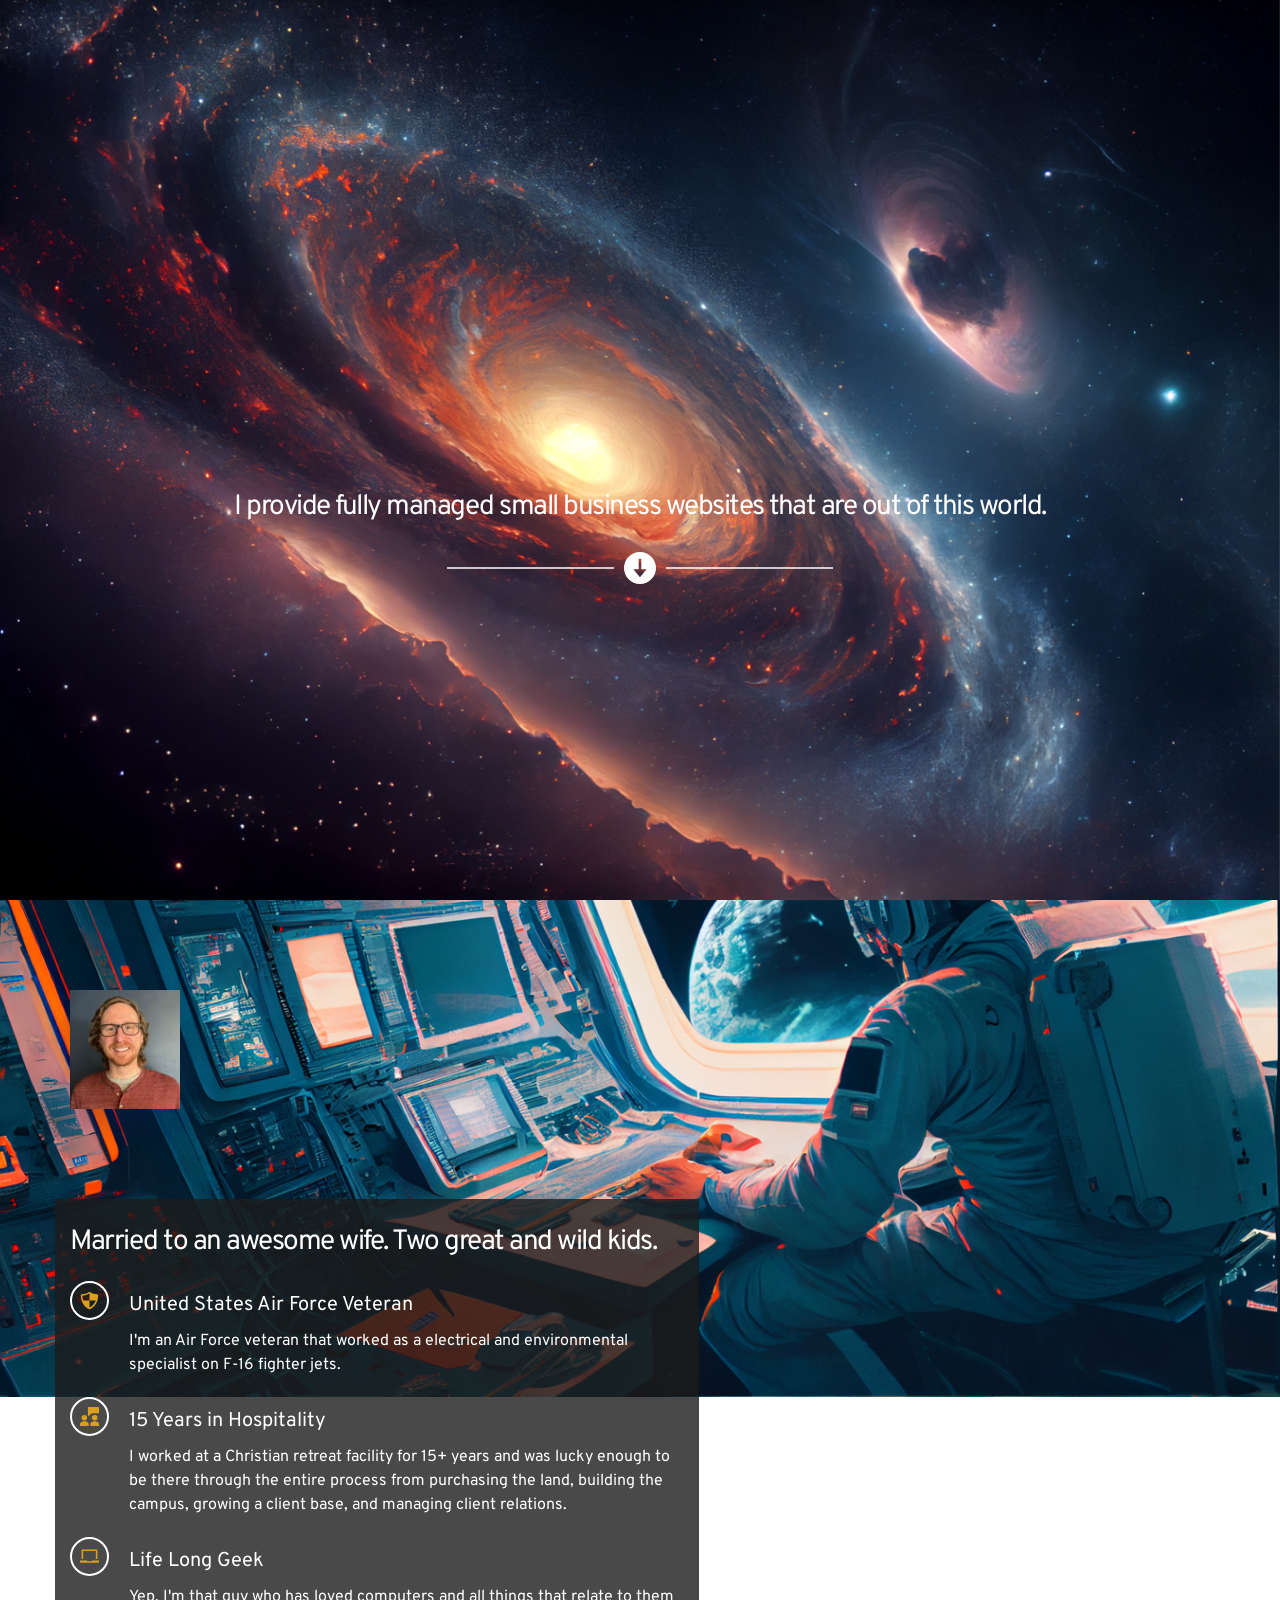
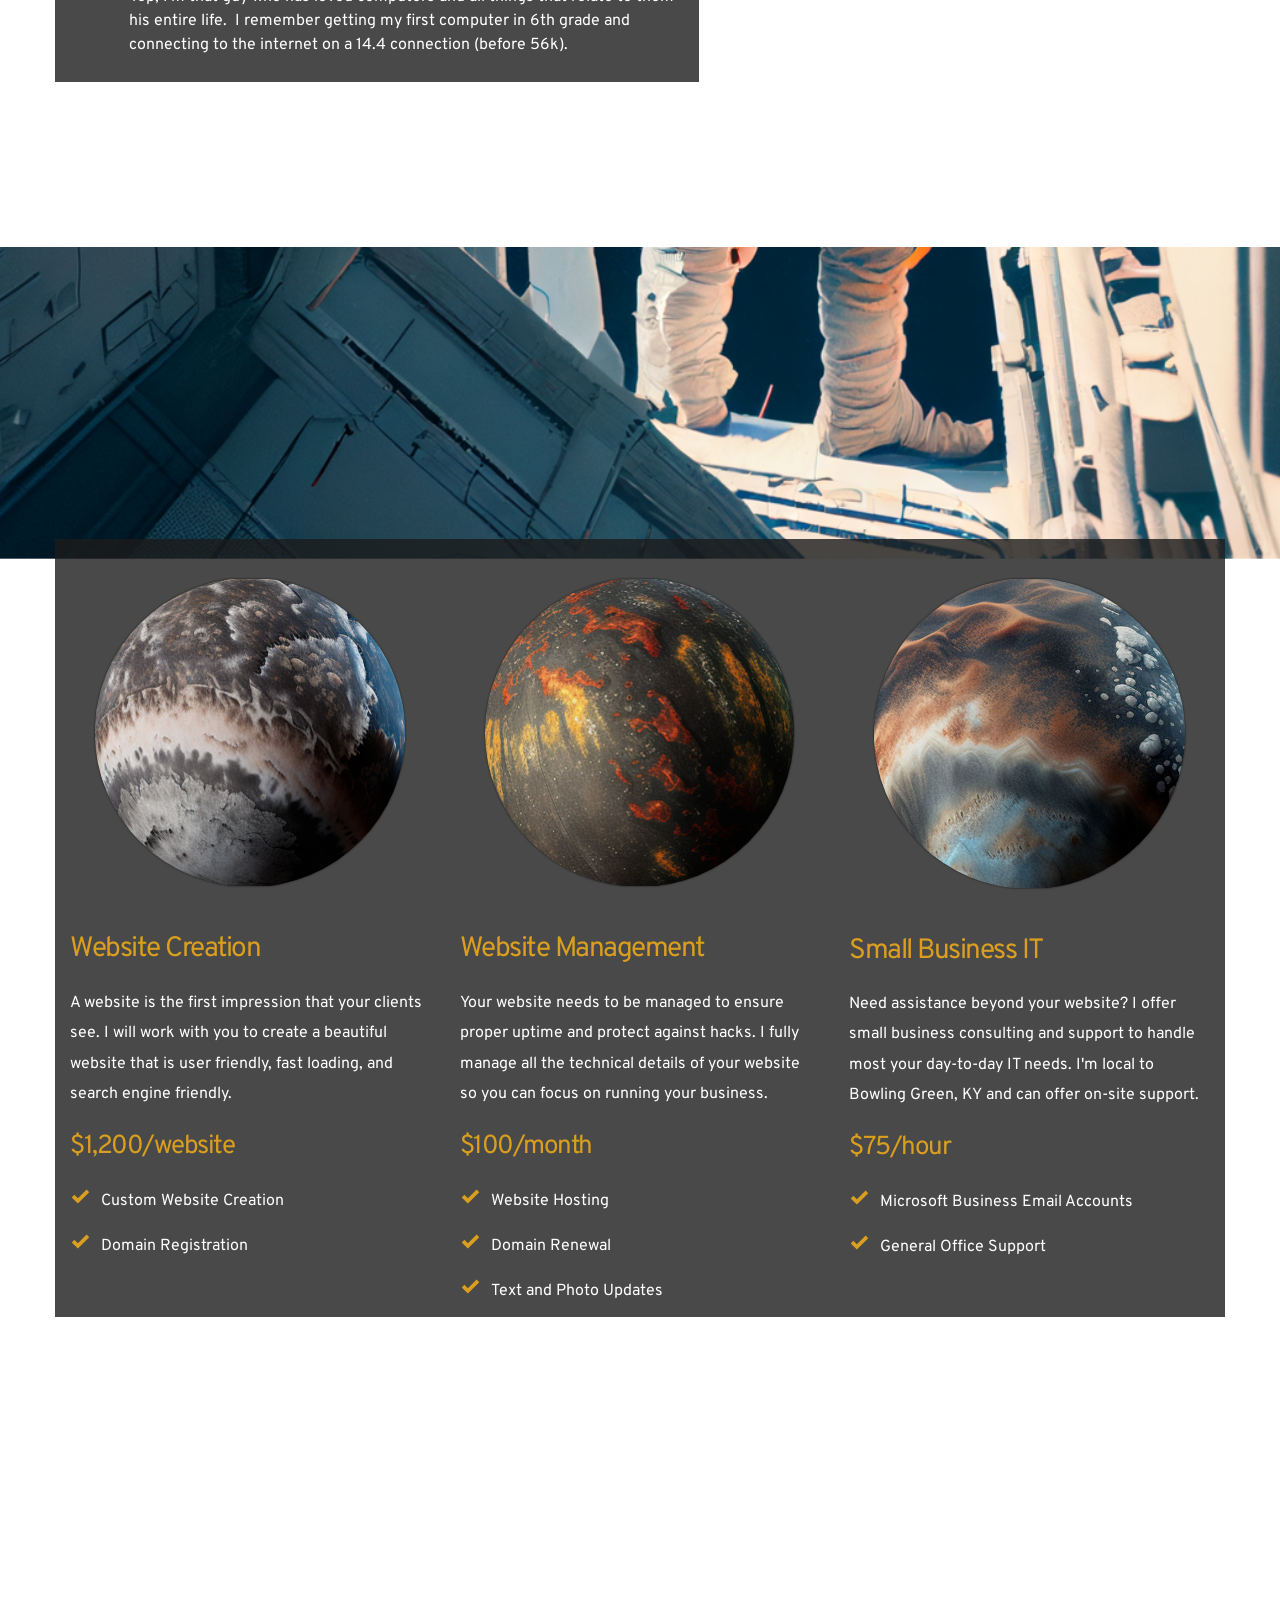
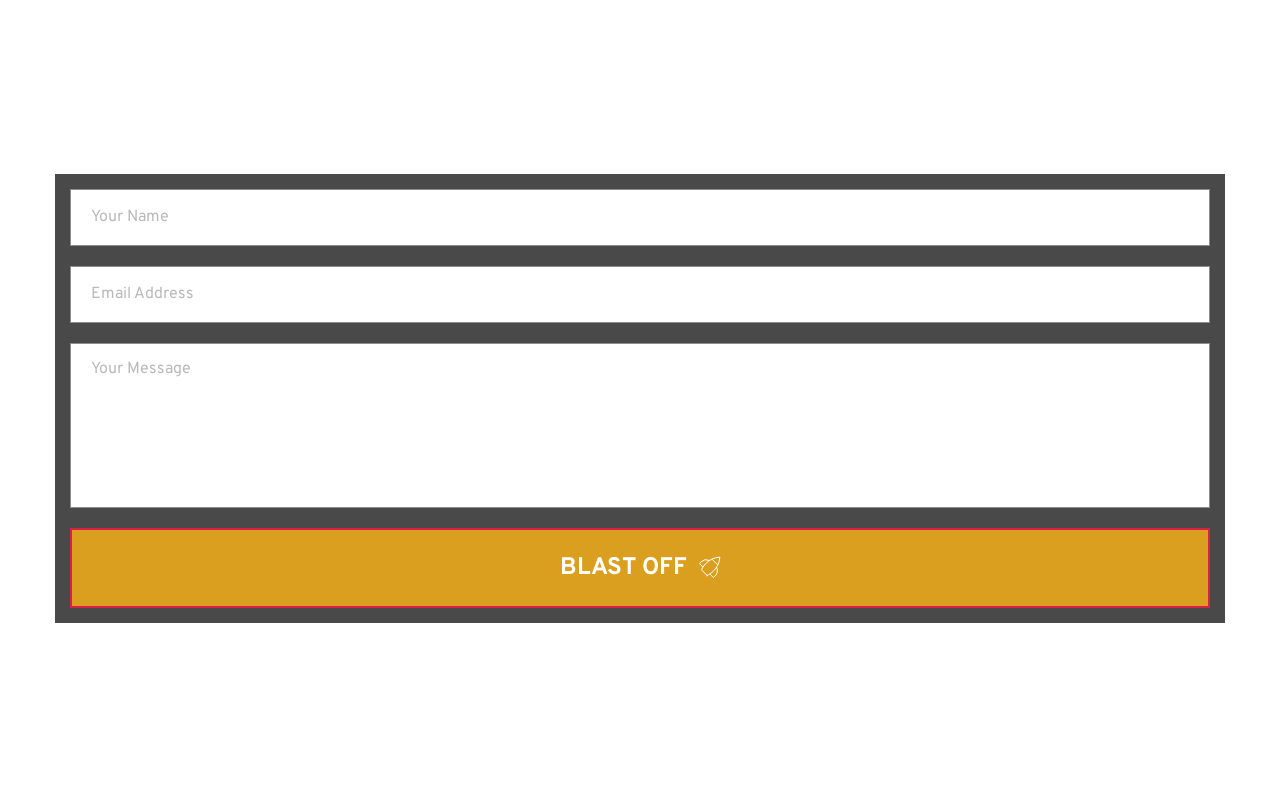
==== commit 125003a4: "AM Perspectives" ====
--- a/index.html
+++ b/index.html
@@ -1,4 +1,4 @@
-<!DOCTYPE html><html lang="en"><head><meta charset="utf-8" /><meta property="og:site_name" content="AM Perspectives | Full Website Management Services in Bowling Green, KY" /><meta property="og:title" content="Landing" /><meta name="twitter:title" content="Landing" /><meta property="og:description" content="" /><meta name="twitter:description" content="" /><meta property="og:type" content="website" /><meta property="og:url" content="https://am-perspectives.pages.dev" /><meta content="summary_large_image" name="twitter:card" /><title>AM Perspectives | Full Website Management Services in Bowling Green, KY</title><meta name="description" content="I build affordable, lightning-fast, search engine friendly websites that will generate leads for your business.  Let&#039;s get started on your website!  Located in Bowling Green, KY" /><link rel="canonical" href="https://am-perspectives.pages.dev" /><link rel="icon" href="https://cloud-1de12d.b-cdn.net/images/cropped-favicon-192x192.png" sizes="16x16"><meta name="viewport" content="width=device-width, initial-scale=1"><link class="brz-link brz-link-bunny-fonts-prefetch" rel="dns-prefetch" href="//fonts.bunny.net"><link class="brz-link brz-link-bunny-fonts-preconnect" rel="preconnect" href="https://fonts.bunny.net/" crossorigin><link class="brz-link brz-link-cdn-preconnect" rel="preconnect" href="https://cloud-1de12d.b-cdn.net" crossorigin><link href="https://fonts.bunny.net/css?family=Oswald:200,300,regular,500,600,700|Lato:100,100italic,300,300italic,regular,italic,700,700italic,900,900italic|Overpass:100,100italic,200,200italic,300,300italic,regular,italic,600,600italic,700,700italic,800,800italic,900,900italic&subset=arabic,bengali,cyrillic,cyrillic-ext,devanagari,greek,greek-ext,gujarati,hebrew,khmer,korean,latin-ext,tamil,telugu,thai,vietnamese&display=swap" class="brz-link brz-link-google" type="text/css" rel="stylesheet"/><link href="assets/664e384b9cba2f62b3eb794023f86e25.css" class="brz-link brz-link-preview-lib" data-brz-group="group-1_3" rel="stylesheet"/><link href="assets/e6b29d11f21510edcef4fa54e7ad521f.css" class="brz-link brz-link-preview-pro" rel="stylesheet"/><style class="brz-style">.brz .brz-css-qSoE6 {z-index: auto;margin: 0;}
+<!DOCTYPE html><html lang="en"><head><meta charset="utf-8" /><meta property="og:site_name" content="AM Perspectives | Full Website Management Services in Bowling Green, KY" /><meta property="og:title" content="Landing" /><meta name="twitter:title" content="Landing" /><meta property="og:description" content="" /><meta name="twitter:description" content="" /><meta property="og:type" content="website" /><meta property="og:url" content="https://am-perspectives.pages.dev" /><meta content="summary_large_image" name="twitter:card" /><title>AM Perspectives | Full Website Management Services in Bowling Green, KY</title><meta name="description" content="I build affordable, lightning-fast, search engine friendly websites that will generate leads for your business.  Let&#039;s get started on your website!  Located in Bowling Green, KY" /><link rel="canonical" href="https://am-perspectives.pages.dev" /><link rel="icon" href="https://cloud-1de12d.b-cdn.net/images/cropped-favicon-192x192.png" sizes="16x16"><meta name="viewport" content="width=device-width, initial-scale=1"><link class="brz-link brz-link-bunny-fonts-prefetch" rel="dns-prefetch" href="//fonts.bunny.net"><link class="brz-link brz-link-bunny-fonts-preconnect" rel="preconnect" href="https://fonts.bunny.net/" crossorigin><link class="brz-link brz-link-cdn-preconnect" rel="preconnect" href="https://cloud-1de12d.b-cdn.net" crossorigin><link href="https://fonts.bunny.net/css?family=Oswald:200,300,regular,500,600,700|Lato:100,100italic,300,300italic,regular,italic,700,700italic,900,900italic|Overpass:100,100italic,200,200italic,300,300italic,regular,italic,600,600italic,700,700italic,800,800italic,900,900italic&subset=arabic,bengali,cyrillic,cyrillic-ext,devanagari,greek,greek-ext,gujarati,hebrew,khmer,korean,latin-ext,tamil,telugu,thai,vietnamese&display=swap" class="brz-link brz-link-google" type="text/css" rel="stylesheet"/><link href="assets/7d2b8d2b229d5e0ca7d6e13e08ea1afe.css" class="brz-link brz-link-preview-lib" data-brz-group="group-1_3" rel="stylesheet"/><link href="assets/d875ce6fce767026d1595c4c09b748b1.css" class="brz-link brz-link-preview-pro" rel="stylesheet"/><style class="brz-style">.brz .brz-css-qSoE6 {z-index: auto;margin: 0;}
 .brz .brz-css-qSoE6.brz-section .brz-section__content {min-height: auto;display: flex;}
 .brz .brz-css-qSoE6 .brz-container {justify-content: center;}
 .brz .brz-css-qSoE6 > .slick-slider > .brz-slick-slider__dots {color: rgba(0,0,0,1);}
@@ -909,4 +909,24 @@
 .brz .brz-cp-color8, .brz .brz-bcp-color8 {color: rgb(var(--brz-global-color8));}
 .brz .brz-bgp-color8 {background-color: rgb(var(--brz-global-color8));}
 :root {--brz-global-color1: 0,67,105;--brz-global-color2: 28,28,28;--brz-global-color3: 219,31,72;--brz-global-color4: 219,159,31;--brz-global-color5: 236,230,214;--brz-global-color6: 235,235,235;--brz-global-color7: 102,102,102;--brz-global-color8: 255,255,255;}
-:root {--brz-paragraphfontfamily: "Overpass",sans-serif;--brz-paragraphfontsize: 16px;--brz-paragraphfontsizesuffix: px;--brz-paragraphfontweight: 400;--brz-paragraphletterspacing: 0px;--brz-paragraphlineheight: 1.9;--brz-paragraphfontvariation: "wght" 400,"wdth" 100,"SOFT" 0;--brz-paragraphtabletfontsize: 15px;--brz-paragraphtabletfontweight: 400;--brz-paragraphtabletletterspacing: 0px;--brz-paragraphtabletlineheight: 1.6;--brz-paragraphtabletfontvariation: "wght" 400,"wdth" 100,"SOFT" 0;--brz-paragraphtabletfontvariation: "wght" 400,"wdth" 100,"SOFT" 0;--brz-paragraphmobilefontsize: 15px;--brz-paragraphmobilefontweight: 400;--brz-paragraphmobileletterspacing: 0px;--brz-paragraphmobilelineheight: 1.6;--brz-paragraphmobilefontvariation: "wght" 400,"wdth" 100,"SOFT" 0;--brz-paragraphstoryfontsize: 3.68%;--brz-subtitlefontfamily: "Overpass",sans-serif;--brz-subtitlefontsize: 17px;--brz-subtitlefontsizesuffix: px;--brz-subtitlefontweight: 400;--brz-subtitleletterspacing: 0px;--brz-subtitlelineheight: 1.8;--brz-subtitlefontvariation: "wght" 400,"wdth" 100,"SOFT" 0;--brz-subtitletabletfontsize: 17px;--brz-subtitletabletfontweight: 400;--brz-subtitletabletletterspacing: 0px;--brz-subtitletabletlineheight: 1.5;--brz-subtitletabletfontvariation: "wght" 400,"wdth" 100,"SOFT" 0;--brz-subtitletabletfontvariation: "wght" 400,"wdth" 100,"SOFT" 0;--brz-subtitlemobilefontsize: 16px;--brz-subtitlemobilefontweight: 400;--brz-subtitlemobileletterspacing: 0px;--brz-subtitlemobilelineheight: 1.5;--brz-subtitlemobilefontvariation: "wght" 400,"wdth" 100,"SOFT" 0;--brz-subtitlestoryfontsize: 3.91%;--brz-abovetitlefontfamily: "Overpass",sans-serif;--brz-abovetitlefontsize: 13px;--brz-abovetitlefontsizesuffix: px;--brz-abovetitlefontweight: 700;--brz-abovetitleletterspacing: 1.1px;--brz-abovetitlelineheight: 1.5;--brz-abovetitlefontvariation: "wght" 400,"wdth" 100,"SOFT" 0;--brz-abovetitletabletfontsize: 13px;--brz-abovetitletabletfontweight: 700;--brz-abovetitletabletletterspacing: 1px;--brz-abovetitletabletlineheight: 1.5;--brz-abovetitletabletfontvariation: "wght" 400,"wdth" 100,"SOFT" 0;--brz-abovetitletabletfontvariation: "wght" 400,"wdth" 100,"SOFT" 0;--brz-abovetitlemobilefontsize: 13px;--brz-abovetitlemobilefontweight: 700;--brz-abovetitlemobileletterspacing: 1px;--brz-abovetitlemobilelineheight: 1.5;--brz-abovetitlemobilefontvariation: "wght" 400,"wdth" 100,"SOFT" 0;--brz-abovetitlestoryfontsize: 2.99%;--brz-heading1fontfamily: "Overpass",sans-serif;--brz-heading1fontsize: 46px;--brz-heading1fontsizesuffix: px;--brz-heading1fontweight: 700;--brz-heading1letterspacing: -1.5px;--brz-heading1lineheight: 1.3;--brz-heading1fontvariation: "wght" 400,"wdth" 100,"SOFT" 0;--brz-heading1tabletfontsize: 38px;--brz-heading1tabletfontweight: 700;--brz-heading1tabletletterspacing: -1px;--brz-heading1tabletlineheight: 1.2;--brz-heading1tabletfontvariation: "wght" 400,"wdth" 100,"SOFT" 0;--brz-heading1tabletfontvariation: "wght" 400,"wdth" 100,"SOFT" 0;--brz-heading1mobilefontsize: 36px;--brz-heading1mobilefontweight: 700;--brz-heading1mobileletterspacing: -1px;--brz-heading1mobilelineheight: 1.3;--brz-heading1mobilefontvariation: "wght" 400,"wdth" 100,"SOFT" 0;--brz-heading1storyfontsize: 10.58%;--brz-heading2fontfamily: "Overpass",sans-serif;--brz-heading2fontsize: 28px;--brz-heading2fontsizesuffix: px;--brz-heading2fontweight: 700;--brz-heading2letterspacing: -1.5px;--brz-heading2lineheight: 1.3;--brz-heading2fontvariation: "wght" 400,"wdth" 100,"SOFT" 0;--brz-heading2tabletfontsize: 30px;--brz-heading2tabletfontweight: 700;--brz-heading2tabletletterspacing: -1px;--brz-heading2tabletlineheight: 1.2;--brz-heading2tabletfontvariation: "wght" 400,"wdth" 100,"SOFT" 0;--brz-heading2tabletfontvariation: "wght" 400,"wdth" 100,"SOFT" 0;--brz-heading2mobilefontsize: 28px;--brz-heading2mobilefontweight: 700;--brz-heading2mobileletterspacing: -1px;--brz-heading2mobilelineheight: 1.3;--brz-heading2mobilefontvariation: "wght" 400,"wdth" 100,"SOFT" 0;--brz-heading2storyfontsize: 6.44%;--brz-heading3fontfamily: "Overpass",sans-serif;--brz-heading3fontsize: 26px;--brz-heading3fontsizesuffix: px;--brz-heading3fontweight: 700;--brz-heading3letterspacing: -1.5px;--brz-heading3lineheight: 1.4;--brz-heading3fontvariation: "wght" 400,"wdth" 100,"SOFT" 0;--brz-heading3tabletfontsize: 27px;--brz-heading3tabletfontweight: 700;--brz-heading3tabletletterspacing: -1px;--brz-heading3tabletlineheight: 1.3;--brz-heading3tabletfontvariation: "wght" 400,"wdth" 100,"SOFT" 0;--brz-heading3tabletfontvariation: "wght" 400,"wdth" 100,"SOFT" 0;--brz-heading3mobilefontsize: 22px;--brz-heading3mobilefontweight: 700;--brz-heading3mobileletterspacing: -.5px;--brz-heading3mobilelineheight: 1.3;--brz-heading3mobilefontvariation: "wght" 400,"wdth" 100,"SOFT" 0;--brz-heading3storyfontsize: 5.98%;--brz-heading4fontfamily: "Overpass",sans-serif;--brz-heading4fontsize: 22px;--brz-heading4fontsizesuffix: px;--brz-heading4fontweight: 700;--brz-heading4letterspacing: -.5px;--brz-heading4lineheight: 1.5;--brz-heading4fontvariation: "wght" 400,"wdth" 100,"SOFT" 0;--brz-heading4tabletfontsize: 22px;--brz-heading4tabletfontweight: 700;--brz-heading4tabletletterspacing: -.5px;--brz-heading4tabletlineheight: 1.4;--brz-heading4tabletfontvariation: "wght" 400,"wdth" 100,"SOFT" 0;--brz-heading4tabletfontvariation: "wght" 400,"wdth" 100,"SOFT" 0;--brz-heading4mobilefontsize: 20px;--brz-heading4mobilefontweight: 700;--brz-heading4mobileletterspacing: 0px;--brz-heading4mobilelineheight: 1.4;--brz-heading4mobilefontvariation: "wght" 400,"wdth" 100,"SOFT" 0;--brz-heading4storyfontsize: 5.06%;--brz-heading5fontfamily: "Overpass",sans-serif;--brz-heading5fontsize: 20px;--brz-heading5fontsizesuffix: px;--brz-heading5fontweight: 700;--brz-heading5letterspacing: 0px;--brz-heading5lineheight: 1.6;--brz-heading5fontvariation: "wght" 400,"wdth" 100,"SOFT" 0;--brz-heading5tabletfontsize: 17px;--brz-heading5tabletfontweight: 700;--brz-heading5tabletletterspacing: 0px;--brz-heading5tabletlineheight: 1.7;--brz-heading5tabletfontvariation: "wght" 400,"wdth" 100,"SOFT" 0;--brz-heading5tabletfontvariation: "wght" 400,"wdth" 100,"SOFT" 0;--brz-heading5mobilefontsize: 17px;--brz-heading5mobilefontweight: 700;--brz-heading5mobileletterspacing: 0px;--brz-heading5mobilelineheight: 1.8;--brz-heading5mobilefontvariation: "wght" 400,"wdth" 100,"SOFT" 0;--brz-heading5storyfontsize: 4.6%;--brz-heading6fontfamily: "Overpass",sans-serif;--brz-heading6fontsize: 16px;--brz-heading6fontsizesuffix: px;--brz-heading6fontweight: 700;--brz-heading6letterspacing: 0px;--brz-heading6lineheight: 1.5;--brz-heading6fontvariation: "wght" 400,"wdth" 100,"SOFT" 0;--brz-heading6tabletfontsize: 16px;--brz-heading6tabletfontweight: 700;--brz-heading6tabletletterspacing: 0px;--brz-heading6tabletlineheight: 1.5;--brz-heading6tabletfontvariation: "wght" 400,"wdth" 100,"SOFT" 0;--brz-heading6tabletfontvariation: "wght" 400,"wdth" 100,"SOFT" 0;--brz-heading6mobilefontsize: 16px;--brz-heading6mobilefontweight: 700;--brz-heading6mobileletterspacing: 0px;--brz-heading6mobilelineheight: 1.5;--brz-heading6mobilefontvariation: "wght" 400,"wdth" 100,"SOFT" 0;--brz-heading6storyfontsize: 3.68%;--brz-buttonfontfamily: "Overpass",sans-serif;--brz-buttonfontsize: 15px;--brz-buttonfontsizesuffix: px;--brz-buttonfontweight: 700;--brz-buttonletterspacing: 0px;--brz-buttonlineheight: 1.6;--brz-buttonfontvariation: "wght" 400,"wdth" 100,"SOFT" 0;--brz-buttontabletfontsize: 17px;--brz-buttontabletfontweight: 700;--brz-buttontabletletterspacing: 0px;--brz-buttontabletlineheight: 1.6;--brz-buttontabletfontvariation: "wght" 400,"wdth" 100,"SOFT" 0;--brz-buttontabletfontvariation: "wght" 400,"wdth" 100,"SOFT" 0;--brz-buttonmobilefontsize: 15px;--brz-buttonmobilefontweight: 700;--brz-buttonmobileletterspacing: 0px;--brz-buttonmobilelineheight: 1.6;--brz-buttonmobilefontvariation: "wght" 400,"wdth" 100,"SOFT" 0;--brz-buttonstoryfontsize: 3.45%;}</style></head><body class="brz">        <div class="brz-root__container brz-reset-all brz"><section id="rnglmbmeeqzsrytulhyzqvuphcxzjorrsage" class="brz-section brz-css-qSoE6 brz-css-dXmX8"><div class="brz-section__content brz-section--boxed brz-css-my1NV brz-css-fS964" data-brz-custom-id="uvjxmllbyihzlmgcezyqzxubajxxrjvbslae"><div class="brz-bg"><div class="brz-bg-image brz-bg-image-parallax"></div></div><div class="brz-container brz-css-kGqHT"><div id="" class="brz-css-eq1jl brz-css-foldY brz-wrapper"><div class="brz-rich-text brz-rich-text__custom brz-css-cQ3iK" data-brz-custom-id="qcoaqowvhlmdrqrowpqvchejgrpilpvaezag"><div data-brz-translate-text="1"><h1 class="brz-lh-xs-1 brz-ls-xs-m_1_5 brz-fw-xs-600 brz-fss-xs-em brz-text-lg-center brz-lh-sm-1 brz-ls-sm-m_1_5 brz-fw-sm-600 brz-fss-sm-em brz-fs-sm-5 brz-tp-sm-empty brz-lh-lg-1 brz-ls-lg-m_1_5 brz-fw-lg-600 brz-fss-lg-em brz-fs-lg-10 brz-ft-google brz-ff-oswald brz-tp-lg-empty brz-tp-xs-empty brz-fs-xs-3 brz-css-b_ULA" data-uniq-id="okggv" data-generated-css="brz-css-imaqs"><span class="brz-cp-color8" style="opacity: 1; text-shadow: rgba(0, 67, 105, 0) 0px 0px 0px;"><span class="brz-text-mask" style="background-image: url('https://cloud-1de12d.b-cdn.net/media/iW=5000&amp;iH=any/e0a52cceb3131acca5f35c989b5173eb/sun-amp.png'); background-position: 54% 37%;">AM PERSPECTIVES</span></span></h1></div></div></div><div id="" class="brz-css-eq1jl brz-css-khOeD brz-wrapper"><div class="brz-rich-text brz-rich-text__custom brz-css-cQ3iK" data-brz-custom-id="ifvkwyrerjmplcaxescikvssetgtvisvvmyb"><div data-brz-translate-text="1"><h2 class="brz-fs-xs-22 brz-tp-xs-empty brz-lh-xs-1_3 brz-ls-xs-m_1 brz-fw-xs-700 brz-fss-xs-px brz-lh-sm-1_2 brz-ls-sm-m_1 brz-fw-sm-700 brz-fss-sm-px brz-fs-sm-31 brz-tp-sm-empty brz-text-lg-center brz-tp-lg-heading2 brz-css-h9dUL" data-uniq-id="qaxvi" data-generated-css="brz-css-aqjdb"><span class="brz-cp-color8" style="opacity: 1;">I provide fully managed small business websites that are out of this world.</span></h2></div></div></div><div id="" class="brz-css-eq1jl brz-wrapper"><div class="brz-line brz-line-icon brz-css-lLuEL brz-css-pqCOV" data-brz-custom-id="uyunrykmyrggvorcsxqrudvleuzxnkunaysx"><span class="brz-line-container"><span class="brz-line-icon-wrapper"><svg class="brz-icon-svg align-[initial] brz-line-content"><use href="assets/svg/59a2bb33831d759b27e397d0470c5afa.svg#nc_icon"></use></svg></span></span></div></div></div></div></section><section id="nhbkbqiznhzqjsjptxnzrrlmfdijsxrwyrhj" class="brz-section brz-css-qSoE6 brz-css-oR_S2"><div class="brz-section__content brz-section--boxed brz-css-my1NV brz-css-nCD_J" data-brz-custom-id="usfftwwktilkwtoanofxjcnnwxnezdrxmybi"><div class="brz-bg"><div class="brz-bg-image brz-bg-image-parallax"></div></div><div class="brz-container brz-css-kGqHT"><div class="brz-row__container brz-css-a4nKe brz-css-o6eU7" data-brz-custom-id="rroitpjetjhnpoaqmhsxzsubnvfwzuppnbjp"><div class="brz-bg"></div><div class="brz-row brz-css-bkZXV brz-css-peKXo"><div class="brz-columns brz-css-hWlAT brz-css-qIFS6" data-brz-custom-id="lllrrgckrjfrvvqwixquzuydytwcqjnzpsec"><div class="brz-bg"><div class="brz-bg-color"></div></div><div class="brz-column__items brz-css-e3_PY"><div id="" class="brz-css-eq1jl brz-css-w1bz9 brz-wrapper"><div class="brz-image brz-image__lightbox brz-css-ommgi brz-css-wmVHw" data-brz-custom-id="sgicswbgllbverunmahflybommgibjwkosza"><a class="brz-a" href="assets/img/5f07fa42879a57ffda751efb4114ff0a.jpg" target="_self" rel="noopener" data-brz-link-type="lightBox"><picture class="brz-picture brz-d-block brz-p-relative brz-css-pJcto"><source srcset="assets/img/31cd99cffcb350d965ad049177295925.jpg 1x, assets/img/2d180fabdc5b21b15e7c597f0173b3bb.jpg 2x" media="(min-width: 992px)"><source srcset="assets/img/32e5fe8fea4f4eaf79a8b60d3e1f1a00.jpg 1x, assets/img/e9724946b62b507bc26bd2f7cca7963e.jpg 2x" media="(min-width: 768px)"><img class="brz-img" srcset="assets/img/f9288854b1ad5645117b9a024dfe0c68.jpg 1x, assets/img/dcd8c2d34c7123acde3c28909d099c09.jpg 2x" src="assets/img/31cd99cffcb350d965ad049177295925.jpg" alt="" draggable="false" loading="lazy"></picture></a></div></div></div></div><div class="brz-columns brz-css-hWlAT brz-css-x1ZpP" data-brz-custom-id="vnvwkekvhbfyidwxodukhumgaybzpyyrigml"><div class="brz-bg"><div class="brz-bg-color"></div></div><div class="brz-column__items brz-css-e3_PY"><div id="" class="brz-css-eq1jl brz-css-a_IIL brz-wrapper"><div class="brz-rich-text brz-rich-text__custom brz-css-cQ3iK" data-brz-custom-id="cosjulwguvhunubaquqtgeflbelggivgglpo"><div data-brz-translate-text="1"><h1 class="brz-lh-lg-1 brz-ls-lg-m_1_5 brz-fw-lg-600 brz-fss-lg-em brz-fs-lg-7 brz-ft-google brz-ff-oswald brz-tp-lg-empty brz-text-lg-left brz-tp-sm-empty brz-fs-sm-5 brz-fss-sm-em brz-fw-sm-600 brz-ls-sm-m_1_5 brz-lh-sm-1 brz-text-xs-center brz-tp-xs-empty brz-fs-xs-5 brz-fss-xs-em brz-fw-xs-600 brz-ls-xs-m_1_5 brz-lh-xs-1 brz-text-sm-justify brz-css-w2DaO" data-generated-css="brz-css-ykryz" data-uniq-id="iggdr"><span class="brz-cp-color8" style="text-shadow: rgba(0, 67, 105, 0) 0px 0px 0px; opacity: 1;"><span class="brz-text-mask" style="background-image: url('https://cloud-1de12d.b-cdn.net/media/iW=5000&amp;iH=any/819286487b2e1211ad095e18a753edd5/sun-amp.png'); background-position: 59% 3%;">About Andy</span></span></h1></div></div></div></div></div><div class="brz-columns brz-css-hWlAT brz-css-rq8Ib" data-brz-custom-id="bbadouqmlmdmqdllqbdlrfuaojxzixgdlmdh"><div class="brz-bg"><div class="brz-bg-color"></div></div><div class="brz-column__items brz-css-e3_PY"></div></div></div></div><div id="" class="brz-css-eq1jl brz-css-nsmE9 brz-wrapper"><div class="brz-spacer brz-css-ctTo5 brz-css-w97EP"></div></div><div class="brz-row__container brz-css-a4nKe" data-brz-custom-id="frvbhhymkwaaknxqffmdbgfogiduzpkqtphb"><div class="brz-bg"></div><div class="brz-row brz-css-bkZXV brz-css-peKXo"><div class="brz-columns brz-css-hWlAT brz-css-htQlb" data-brz-custom-id="jsozkslsffrofcxmywedsleprkjaghuqrdzx"><div class="brz-bg"><div class="brz-bg-color"></div></div><div class="brz-column__items brz-css-e3_PY brz-css-pDuYJ"><div id="" class="brz-css-eq1jl brz-wrapper"><div class="brz-rich-text brz-rich-text__custom brz-css-cQ3iK" data-brz-custom-id="jftmmolssyzjobndsgdxdksheoaimvmbgcbr"><div data-brz-translate-text="1"><h2 class="brz-tp-lg-heading2 brz-text-lg-left brz-css-pWMJC" data-uniq-id="osgxx" data-generated-css="brz-css-uuxln"><span class="brz-cp-color8" style="opacity: 1;">Married to an awesome wife. Two great and wild kids. </span></h2></div></div></div><div id="" class="brz-css-eq1jl brz-wrapper"><div class="brz-icon-text brz-css-w_ZZN" data-brz-custom-id="abxoryuqbdtlgzvryjtnjpgpotsodjrnzoes"><div class="brz-icon__container" data-brz-custom-id="vaiwhquybdtbumxhnhnpnqmjwcdbyeijggvo"><span class="brz-icon brz-span brz-css-hMCoy brz-css-ag7P0"><svg class="brz-icon-svg align-[initial]"><use href="assets/svg/d20d2285c124f6df0b13e49e5a41b939.svg#nc_icon"></use></svg></span></div><div class="brz-text-btn"><div class="brz-rich-text brz-rich-text__custom brz-css-cQ3iK" data-brz-custom-id="trhovhgktepcsafhyjupmpxrhqlgyhfwxosd"><div data-brz-translate-text="1"><p class="brz-tp-lg-heading5 brz-mt-lg-8 brz-css-hnBSJ" data-generated-css="brz-css-zEnCp" data-uniq-id="ssQgv"><strong class="brz-cp-color8">United States Air Force Veteran </strong></p><p class="brz-mt-lg-8 brz-tp-lg-heading6 brz-fw-xs-400 brz-css-xeAt_" data-generated-css="brz-css-p6Zyg" data-uniq-id="qOLS_"><span class="brz-cp-color8">I'm an Air Force veteran that worked as a electrical and environmental specialist on F-16 fighter jets.</span></p></div></div></div></div></div><div id="" class="brz-css-eq1jl brz-wrapper"><div class="brz-icon-text brz-css-w_ZZN" data-brz-custom-id="sudyxwvcldnqutgqbxrlchwvekebosaxidsb"><div class="brz-icon__container" data-brz-custom-id="ukywpdavaogethcltbnhrucxamxpsyfztcwp"><span class="brz-icon brz-span brz-css-hMCoy brz-css-xheJ2"><svg class="brz-icon-svg align-[initial]"><use href="assets/svg/73d5ff2aed0af9b9b30925ceade68e79.svg#nc_icon"></use></svg></span></div><div class="brz-text-btn"><div class="brz-rich-text brz-rich-text__custom brz-css-cQ3iK" data-brz-custom-id="znbhrbdvnzgzqsiikhqiucfvhkgocdlbrwlx"><div data-brz-translate-text="1"><p class="brz-tp-lg-heading5 brz-mt-lg-8 brz-css-fzykV" data-generated-css="brz-css-ywefk" data-uniq-id="gweuh"><strong class="brz-cp-color8">15 Years in Hospitality</strong></p><p class="brz-tp-lg-heading6 brz-mt-lg-8 brz-fw-xs-400 brz-css-bSnwO" data-generated-css="brz-css-btlca" data-uniq-id="uedoq"><span class="brz-cp-color8">I worked at a Christian retreat facility for 15+ years and was lucky enough to be there through the entire process from purchasing the land, building the campus, growing a client base, and managing client relations.</span></p></div></div></div></div></div><div id="" class="brz-css-eq1jl brz-wrapper"><div class="brz-icon-text brz-css-w_ZZN" data-brz-custom-id="jdsuoqpfyaswavgtttbczdslqfsdmpmebtnn"><div class="brz-icon__container" data-brz-custom-id="qpfhhnncqopfiukaxgqwpbgvvvatexegtdev"><span class="brz-icon brz-span brz-css-hMCoy brz-css-bjoOE"><svg class="brz-icon-svg align-[initial]"><use href="assets/svg/e6ca8a39549a1816ea8f83c36b29ac26.svg#nc_icon"></use></svg></span></div><div class="brz-text-btn"><div class="brz-rich-text brz-rich-text__custom brz-css-cQ3iK" data-brz-custom-id="jpybftvpnngqhpkhcygfoldrfcxehmtlcczw"><div data-brz-translate-text="1"><p class="brz-tp-lg-heading5 brz-mt-lg-8 brz-css-iQa_u" data-generated-css="brz-css-pdjod" data-uniq-id="oogmy"><strong class="brz-cp-color8">Life Long Geek</strong></p><p class="brz-tp-lg-heading6 brz-mt-lg-8 brz-fw-xs-400 brz-css-cK2aK" data-generated-css="brz-css-djdgq" data-uniq-id="giukx"><span class="brz-cp-color8">Yep, I'm that guy who has loved computers and all things that relate to them his entire life.  I remember getting my first computer in 6th grade and connecting to the internet on a 14.4 connection (before 56k).</span></p></div></div></div></div></div></div></div><div class="brz-columns brz-css-hWlAT brz-css-hJ2c9" data-brz-custom-id="gumstpnwliijoqybalkdmockcguynvjacmwk"><div class="brz-bg"></div><div class="brz-column__items brz-css-e3_PY"></div></div></div></div></div></div></section><section id="orqoucbvpnhejyjpqkflcfuwoceqtculumte" class="brz-section brz-css-qSoE6 brz-css-iE_lo"><div class="brz-section__content brz-section--boxed brz-css-my1NV brz-css-b9sH5" data-brz-custom-id="azoavcfxqcbgsoybwbnuroueiijkgyavdzkk"><div class="brz-bg"><div class="brz-bg-image brz-bg-image-parallax"></div></div><div class="brz-container brz-css-kGqHT"><div class="brz-row__container brz-css-a4nKe brz-css-les_i" data-brz-custom-id="dgnlaolbdhgzuubdkdgqjitbeyjgusdhhyvp"><div class="brz-bg"></div><div class="brz-row brz-css-bkZXV brz-css-peKXo"><div class="brz-columns brz-css-hWlAT brz-css-pZXBd" data-brz-custom-id="rqgtkovvonopkjxlefyvspdmhavbbvnkleqv"><div class="brz-bg"><div class="brz-bg-color"></div></div><div class="brz-column__items brz-css-e3_PY"><div id="" class="brz-css-eq1jl brz-css-kCDPO brz-wrapper"><div class="brz-rich-text brz-rich-text__custom brz-css-cQ3iK" data-brz-custom-id="uuoxenzyhguopollmtjqoemummaifajjbbhr"><div data-brz-translate-text="1"><h1 class="brz-text-xs-center brz-lh-sm-1 brz-ls-sm-m_1_5 brz-fw-sm-600 brz-fss-sm-em brz-fs-sm-5 brz-tp-sm-empty brz-text-lg-left brz-tp-lg-empty brz-ff-oswald brz-ft-google brz-fs-lg-7 brz-fss-lg-em brz-fw-lg-600 brz-ls-lg-m_1_5 brz-lh-lg-1 brz-tp-xs-empty brz-fs-xs-5 brz-fss-xs-em brz-fw-xs-600 brz-ls-xs-m_1_5 brz-lh-xs-1 brz-text-sm-center brz-css-dV6oQ" data-uniq-id="hlyfz" data-generated-css="brz-css-nwwzz"><span class="brz-cp-color8" style="opacity: 1; text-shadow: rgba(0, 67, 105, 0) 0px 0px 0px;"><span class="brz-text-mask" style="background-image: url('https://cloud-1de12d.b-cdn.net/media/iW=5000&amp;iH=any/469c28ede0ae7a5e88ffae3e5a028896/sun-amp.png'); background-position: 45% 12%;">THE SERVICES </span><span class="brz-text-mask" style="background-image: url('https://cloud-1de12d.b-cdn.net/media/iW=5000&amp;iH=any/469c28ede0ae7a5e88ffae3e5a028896/sun-amp.png'); background-position: 45% 12%;">I OFFER</span></span></h1></div></div></div></div></div></div></div><div id="" class="brz-css-eq1jl brz-css-nsmE9 brz-wrapper"><div class="brz-spacer brz-css-ctTo5 brz-css-pZZFm"></div></div><div class="brz-row__container brz-css-a4nKe" data-brz-custom-id="pvdwpyixrxybsrsvsbdxmwjutubtqyfzfjpo"><div class="brz-bg"></div><div class="brz-row brz-css-bkZXV brz-css-peKXo"><div class="brz-columns brz-css-hWlAT brz-css-r0VQ2" data-brz-custom-id="ewaukbkqtohhgcqnfgqinrejsnaoopnosxrm"><div class="brz-bg"><div class="brz-bg-color"></div></div><div class="brz-column__items brz-css-e3_PY brz-css-r_HR2"><div id="" data-brz-iteration-count="1" class="brz-css-eq1jl brz-css-gDVpB brz-wrapper brz-animated brz-css-pOBBn brz-css-f0KQh" data-animationid="jehyklopcksppeyrdodevomwvwfqpykzujdc"><div class="brz-image brz-css-kFfgu brz-css-jl93c" data-brz-custom-id="qrhgoqqyaltcjjnzrajxfedwqdbhofmrlmdf"><picture class="brz-picture brz-d-block brz-p-relative brz-css-oVogP"><source srcset="assets/img/ad2971308347c975aa5aee993cae21ad.png 1x, assets/img/e83ee1b291894124071b3a4f34cb293f.png 2x" media="(min-width: 992px)"><source srcset="assets/img/d13f8995fdd2df14ecbd40b12a387782.png 1x, assets/img/b936fbcc39da10a0b61eab2460a0d646.png 2x" media="(min-width: 768px)"><img class="brz-img" srcset="assets/img/5441014ca15c37de11abba30b4bb654c.png 1x, assets/img/2a1040e4cb727aed18be6e13c20a76e1.png 2x" src="assets/img/ad2971308347c975aa5aee993cae21ad.png" alt="" draggable="false" loading="lazy"></picture></div></div><div id="" class="brz-css-eq1jl brz-wrapper"><div class="brz-rich-text brz-rich-text__custom brz-css-cQ3iK" data-brz-custom-id="ejamctuchvqukkmlcfncsmfzleanezdrbopq"><div data-brz-translate-text="1"><h2 class="brz-tp-lg-heading2 brz-text-lg-left brz-text-xs-center brz-css-l3bfL" data-uniq-id="lsfbh" data-generated-css="brz-css-xhvjb"><span style="color: rgb(219, 159, 31); opacity: 1;">Website Creation</span></h2></div></div></div><div id="" class="brz-css-eq1jl brz-wrapper"><div class="brz-rich-text brz-rich-text__custom brz-css-cQ3iK" data-brz-custom-id="hfpuufvasxicudlsakdidsoziidzlzmirtid"><div data-brz-translate-text="1"><p class="brz-tp-lg-paragraph brz-text-lg-left brz-css-mTJCb" data-uniq-id="diuut" data-generated-css="brz-css-usguu"><span class="brz-cp-color8">A website is the first impression that your clients see. I will work with you to create a beautiful website that is user friendly, fast loading, and search engine friendly.</span></p></div></div></div><div id="" class="brz-css-eq1jl brz-wrapper"><div class="brz-rich-text brz-rich-text__custom brz-css-cQ3iK" data-brz-custom-id="bvohcgcililqbuvzhvsjgwjighbkankbnqcv"><div data-brz-translate-text="1"><h3 class="brz-text-lg-justify brz-tp-lg-heading3 brz-text-xs-center brz-css-yrtet" data-generated-css="brz-css-yqcrq" data-uniq-id="sphdw"><span style="color: rgb(219, 159, 31);">$1,200/website</span></h3></div></div></div><div id="" class="brz-css-eq1jl brz-css-cS6qC brz-wrapper"><div class="brz-icon-text brz-css-w_ZZN brz-css-vQpYV" data-brz-custom-id="swffimraduuiyptzjtoymrgtiknbkclrqwhz"><div class="brz-icon__container" data-brz-custom-id="ajnsovacrimrmpdplsjnpsugxjlegldwbvit"><span class="brz-icon brz-span brz-css-hMCoy brz-css-yrK2V"><svg class="brz-icon-svg align-[initial]"><use href="assets/svg/a5100cdae192541a8d705e431de355a8.svg#nc_icon"></use></svg></span></div><div class="brz-text-btn"><div class="brz-rich-text brz-rich-text__custom brz-css-cQ3iK" data-brz-custom-id="dyiagdmxqycrnnssvsowhrdycoglommlwzjd"><div data-brz-translate-text="1"><p class="brz-tp-lg-paragraph brz-css-ebUWC" data-uniq-id="xejeu" data-generated-css="brz-css-pnljv"><span class="brz-cp-color8">Custom Website Creation</span></p></div></div></div></div></div><div id="" class="brz-css-eq1jl brz-css-iGZ19 brz-wrapper"><div class="brz-icon-text brz-css-w_ZZN brz-css-oLzo9" data-brz-custom-id="dlvhqkcghbyckrryrxymjfvzzzlzmaafsnxl"><div class="brz-icon__container" data-brz-custom-id="xlcckaxwdwaibhguygniyjzljzrtlclqdrdh"><span class="brz-icon brz-span brz-css-hMCoy brz-css-rm4Gb"><svg class="brz-icon-svg align-[initial]"><use href="assets/svg/a5100cdae192541a8d705e431de355a8.svg#nc_icon"></use></svg></span></div><div class="brz-text-btn"><div class="brz-rich-text brz-rich-text__custom brz-css-cQ3iK" data-brz-custom-id="rxapgjxqkzquwejtunvxmslchvuxlkenforg"><div data-brz-translate-text="1"><p class="brz-tp-lg-paragraph brz-css-uiFBq" data-uniq-id="axgdj" data-generated-css="brz-css-fbocy"><span class="brz-cp-color8">Domain Registration</span></p></div></div></div></div></div></div></div><div class="brz-columns brz-css-hWlAT brz-css-tU9Yu" data-brz-custom-id="vdejjjlzscbefqqhnjocplrjhxtzlzffjaao"><div class="brz-bg"><div class="brz-bg-color"></div></div><div class="brz-column__items brz-css-e3_PY brz-css-bevxD"><div id="" data-brz-iteration-count="1" class="brz-css-eq1jl brz-css-wcimU brz-wrapper brz-animated brz-css-pOBBn brz-css-qexaO" data-animationid="bxwuccbqsqsmrccakaotwkgrdmbpnjekjfug"><div class="brz-image brz-css-mTQnk brz-css-xvlle" data-brz-custom-id="cuyyljinkuuvjwdktdtkcjzmfizegrlaitvw"><picture class="brz-picture brz-d-block brz-p-relative brz-css-qJNxl"><source srcset="assets/img/2e3232793c5b402d7d536eda2c360a26.png 1x, assets/img/ab4f45cf6714a36027ef277ead43c264.png 2x" media="(min-width: 992px)"><source srcset="assets/img/a2580edc26ed41cea4b773297eb77296.png 1x, assets/img/58cdb0fdf267b884f39cbf3d420fcf77.png 2x" media="(min-width: 768px)"><img class="brz-img" srcset="assets/img/9e7e6d0d11019a7a5b4fcde4d2aff0eb.png 1x, assets/img/5ee312f5f6b9076631a21a4e13c6d65e.png 2x" src="assets/img/2e3232793c5b402d7d536eda2c360a26.png" alt="" draggable="false" loading="lazy"></picture></div></div><div id="" class="brz-css-eq1jl brz-wrapper"><div class="brz-rich-text brz-rich-text__custom brz-css-cQ3iK" data-brz-custom-id="jxvauoyxufpdvcnqkpztirdqesnonvuhonao"><div data-brz-translate-text="1"><h2 class="brz-text-lg-left brz-tp-lg-heading2 brz-text-xs-center brz-css-qyxsM" data-generated-css="brz-css-juskp" data-uniq-id="ljbra"><span style="color: rgb(219, 159, 31); opacity: 1;">Website Management</span></h2></div></div></div><div id="" class="brz-css-eq1jl brz-wrapper"><div class="brz-rich-text brz-rich-text__custom brz-css-cQ3iK" data-brz-custom-id="ruspnplfiqjzjkphvqmadwbmzcsgomvojbob"><div data-brz-translate-text="1"><p class="brz-tp-lg-paragraph brz-text-lg-left brz-css-fzv1j" data-uniq-id="ruuil" data-generated-css="brz-css-ibrlm"><span class="brz-cp-color8">Your website needs to be managed to ensure proper uptime and protect against hacks. I fully manage all the technical details of your website so you can focus on running your business.</span></p></div></div></div><div id="" class="brz-css-eq1jl brz-wrapper"><div class="brz-rich-text brz-rich-text__custom brz-css-cQ3iK" data-brz-custom-id="ykmqyzedjzyzkdwovrztqthdpmolsxohwhuu"><div data-brz-translate-text="1"><h3 class="brz-tp-lg-heading3 brz-text-lg-justify brz-text-xs-center brz-css-lAcds" data-uniq-id="fworc" data-generated-css="brz-css-nhpqq"><span style="color: rgb(219, 159, 31);">$100/month</span></h3></div></div></div><div id="" class="brz-css-eq1jl brz-css-hfyrC brz-wrapper"><div class="brz-icon-text brz-css-w_ZZN brz-css-brxog" data-brz-custom-id="llgagpbqkszfqdioyxbhmxlhlzbvcoqzaayl"><div class="brz-icon__container" data-brz-custom-id="edzdrsedorrffbonzlvyoorvvbleoaoeytvk"><span class="brz-icon brz-span brz-css-hMCoy brz-css-hLkwL"><svg class="brz-icon-svg align-[initial]"><use href="assets/svg/a5100cdae192541a8d705e431de355a8.svg#nc_icon"></use></svg></span></div><div class="brz-text-btn"><div class="brz-rich-text brz-rich-text__custom brz-css-cQ3iK" data-brz-custom-id="tqbstmenthvhpluhwhdfbphcdufwzvxmynis"><div data-brz-translate-text="1"><p class="brz-tp-lg-paragraph brz-css-d8Ixs" data-uniq-id="oagvo" data-generated-css="brz-css-jrwle"><span class="brz-cp-color8">Website Hosting</span></p></div></div></div></div></div><div id="" class="brz-css-eq1jl brz-css-oJVWr brz-wrapper"><div class="brz-icon-text brz-css-w_ZZN brz-css-ogyTl" data-brz-custom-id="uqqovcwuqchrygntqsdfpvzuujjfqgbomsar"><div class="brz-icon__container" data-brz-custom-id="ygfxuxzwyofpvhsjcntbiqujejzgxjbnhbcn"><span class="brz-icon brz-span brz-css-hMCoy brz-css-cvnT4"><svg class="brz-icon-svg align-[initial]"><use href="assets/svg/a5100cdae192541a8d705e431de355a8.svg#nc_icon"></use></svg></span></div><div class="brz-text-btn"><div class="brz-rich-text brz-rich-text__custom brz-css-cQ3iK" data-brz-custom-id="bopvxouipwlyresknjadzguifliqommhzhov"><div data-brz-translate-text="1"><p class="brz-tp-lg-paragraph brz-css-n9QET" data-uniq-id="drgze" data-generated-css="brz-css-jiuwo"><span class="brz-cp-color8">Domain Renewal</span></p></div></div></div></div></div><div id="" class="brz-css-eq1jl brz-css-mOver brz-wrapper"><div class="brz-icon-text brz-css-w_ZZN brz-css-hjn_B" data-brz-custom-id="rwfytajuvaxmttiwczrusstsvzwdvaoldfwq"><div class="brz-icon__container" data-brz-custom-id="pgkurblzuvbecmxibemywlfdoppmnulocaue"><span class="brz-icon brz-span brz-css-hMCoy brz-css-rB4np"><svg class="brz-icon-svg align-[initial]"><use href="assets/svg/a5100cdae192541a8d705e431de355a8.svg#nc_icon"></use></svg></span></div><div class="brz-text-btn"><div class="brz-rich-text brz-rich-text__custom brz-css-cQ3iK" data-brz-custom-id="pucuautulztxmsccavuaapycigfntuolsmqn"><div data-brz-translate-text="1"><p class="brz-tp-lg-paragraph brz-css-jTbE2" data-generated-css="brz-css-nvylb" data-uniq-id="zeqiq"><span class="brz-cp-color8">Text and Photo Updates</span></p></div></div></div></div></div></div></div><div class="brz-columns brz-css-hWlAT brz-css-no2z2" data-brz-custom-id="anvnfggvfeihqufilrxpavrmdinugxpdftsv"><div class="brz-bg"><div class="brz-bg-color"></div></div><div class="brz-column__items brz-css-e3_PY brz-css-mJSZD"><div id="" data-brz-iteration-count="1" class="brz-css-eq1jl brz-css-zmddE brz-wrapper brz-animated brz-css-pOBBn brz-css-oRJtT" data-animationid="jktekofewynveendzviqbzblgrqvuedlwkun"><div class="brz-image brz-css-vB4n2 brz-css-n4g7B" data-brz-custom-id="qitwoobhevuwyrsrhfjoaxwnynridjuilkim"><picture class="brz-picture brz-d-block brz-p-relative brz-css-xGdZI"><source srcset="assets/img/25f1e117e38db500d112783e0037161a.png 1x, assets/img/e253e46dcb5c2760a364ad1b02493181.png 2x" media="(min-width: 992px)"><source srcset="assets/img/9ceff4a42deedae9f1dbe5fa55c8609c.png 1x, assets/img/5addfc9fadd6e685bbf502d20d121758.png 2x" media="(min-width: 768px)"><img class="brz-img" srcset="assets/img/2f732350a6b4d48a4188257eb8c53b68.png 1x, assets/img/d1c2a9dabc1c2dec069c0a63f4c3f1a9.png 2x" src="assets/img/25f1e117e38db500d112783e0037161a.png" alt="" draggable="false" loading="lazy"></picture></div></div><div id="" class="brz-css-eq1jl brz-wrapper"><div class="brz-rich-text brz-rich-text__custom brz-css-cQ3iK" data-brz-custom-id="odnexjuatrmgrfbbgvajvbrvyolbgqgovizm"><div data-brz-translate-text="1"><h2 class="brz-tp-lg-heading2 brz-text-lg-left brz-text-xs-center brz-css-m57ez" data-uniq-id="ljqcc" data-generated-css="brz-css-gohdo"><span style="color: rgb(219, 159, 31); opacity: 1;">Small Business IT</span></h2></div></div></div><div id="" class="brz-css-eq1jl brz-wrapper"><div class="brz-rich-text brz-rich-text__custom brz-css-cQ3iK" data-brz-custom-id="jtqctdxxfdcptnvrtqypxbosornptkuahpep"><div data-brz-translate-text="1"><p class="brz-tp-lg-paragraph brz-text-lg-left brz-css-hbtwy" data-uniq-id="nspqn" data-generated-css="brz-css-kyjle"><span class="brz-cp-color8">Need assistance beyond your website? I offer small business consulting and support to handle most your day-to-day IT needs. </span><strong class="brz-cp-color8">I'm local to Bowling Green, KY</strong><span class="brz-cp-color8"> and can offer on-site support.</span></p></div></div></div><div id="" class="brz-css-eq1jl brz-wrapper"><div class="brz-rich-text brz-rich-text__custom brz-css-cQ3iK" data-brz-custom-id="sofgidttripdsvsmzyewvkgitavmskondcja"><div data-brz-translate-text="1"><h3 class="brz-tp-lg-heading3 brz-text-lg-justify brz-text-xs-center brz-css-eyx9R" data-uniq-id="kqzwm" data-generated-css="brz-css-jwovq"><span style="color: rgb(219, 159, 31);">$75/hour</span></h3></div></div></div><div id="" class="brz-css-eq1jl brz-css-oG5py brz-wrapper"><div class="brz-icon-text brz-css-w_ZZN brz-css-gnWpr" data-brz-custom-id="ixavvqklfiqaeherkzaotfatucwblkfnlqen"><div class="brz-icon__container" data-brz-custom-id="navjegliegficklfisxhblwdnoldpcmmsmia"><span class="brz-icon brz-span brz-css-hMCoy brz-css-nU2dW"><svg class="brz-icon-svg align-[initial]"><use href="assets/svg/a5100cdae192541a8d705e431de355a8.svg#nc_icon"></use></svg></span></div><div class="brz-text-btn"><div class="brz-rich-text brz-rich-text__custom brz-css-cQ3iK" data-brz-custom-id="thsqnyrvkqygphchednoatkkvkxlpimlqlml"><div data-brz-translate-text="1"><p class="brz-tp-lg-paragraph brz-css-uuJb2" data-uniq-id="yacyh" data-generated-css="brz-css-xyckm"><span class="brz-cp-color8">Microsoft Business Email Accounts</span></p></div></div></div></div></div><div id="" class="brz-css-eq1jl brz-css-kiR7K brz-wrapper"><div class="brz-icon-text brz-css-w_ZZN brz-css-f1lhE" data-brz-custom-id="byxllajfhlnhybashowllrctidsnyibfgbfy"><div class="brz-icon__container" data-brz-custom-id="agsdiiyakwlmumarxrtpxmzvhzhuhydnqmar"><span class="brz-icon brz-span brz-css-hMCoy brz-css-vMeta"><svg class="brz-icon-svg align-[initial]"><use href="assets/svg/a5100cdae192541a8d705e431de355a8.svg#nc_icon"></use></svg></span></div><div class="brz-text-btn"><div class="brz-rich-text brz-rich-text__custom brz-css-cQ3iK" data-brz-custom-id="nflpwpjfahttjavuwpsugnmkrbodlcinmuia"><div data-brz-translate-text="1"><p class="brz-tp-lg-paragraph brz-css-ktPfW" data-uniq-id="oxwjn" data-generated-css="brz-css-gdegy"><span class="brz-cp-color8">General Office Support</span></p></div></div></div></div></div></div></div></div></div></div></div></section><section id="ynumulfxtvyrvojchcauqwqqjyhomxccysro" class="brz-section brz-css-qSoE6 brz-css-owtqu"><div class="brz-section__content brz-section--boxed brz-css-my1NV brz-css-lOkFk" data-brz-custom-id="juacsmiixlnkkmgyebpacjyfklzfhuzrqtmo"><div class="brz-bg"><div class="brz-bg-image brz-bg-image-parallax"></div></div><div class="brz-container brz-css-kGqHT"><div class="brz-row__container brz-css-a4nKe brz-css-nA6KX" data-brz-custom-id="zekbunimoeopglocjhiknnkxnembmnnykfvv"><div class="brz-bg"></div><div class="brz-row brz-css-bkZXV brz-css-peKXo"><div class="brz-columns brz-css-hWlAT brz-css-kiNms" data-brz-custom-id="kajxiokmouhdwwgrjsusfsvkzatymjdgfhwn"><div class="brz-bg"><div class="brz-bg-color"></div></div><div class="brz-column__items brz-css-e3_PY"><div id="" class="brz-css-eq1jl brz-css-kbBsL brz-wrapper"><div class="brz-rich-text brz-rich-text__custom brz-css-cQ3iK" data-brz-custom-id="wpbujfxrwypvmncgjcuitbiqcoxcpmsauhix"><div data-brz-translate-text="1"><h1 class="brz-text-sm-center brz-lh-xs-1 brz-ls-xs-m_1_5 brz-fw-xs-600 brz-fss-xs-em brz-fs-xs-5 brz-tp-xs-empty brz-lh-lg-1 brz-ls-lg-m_1_5 brz-fw-lg-600 brz-fss-lg-em brz-fs-lg-7 brz-ft-google brz-ff-oswald brz-tp-lg-empty brz-text-lg-left brz-tp-sm-empty brz-fs-sm-5 brz-fss-sm-em brz-fw-sm-600 brz-ls-sm-m_1_5 brz-lh-sm-1 brz-text-xs-center brz-css-wUxd6" data-generated-css="brz-css-nbwpk" data-uniq-id="pypjf"><span class="brz-cp-color8" style="text-shadow: rgba(0, 67, 105, 0) 0px 0px 0px; opacity: 1;"><span class="brz-text-mask" style="background-image: url('https://cloud-1de12d.b-cdn.net/media/iW=5000&amp;iH=any/469c28ede0ae7a5e88ffae3e5a028896/sun-amp.png'); background-position: 45% 12%;">Let's Connect</span></span></h1></div></div></div></div></div></div></div><div id="" class="brz-css-eq1jl brz-css-nsmE9 brz-wrapper"><div class="brz-spacer brz-css-ctTo5 brz-css-eJiMD"></div></div><div class="brz-row__container brz-css-a4nKe" data-brz-custom-id="fjdlsrfgixkozxyojyciowhpnorokrlupuuv"><div class="brz-bg"></div><div class="brz-row brz-css-bkZXV brz-css-peKXo"><div class="brz-columns brz-css-hWlAT brz-css-oJl9t" data-brz-custom-id="tqotlqobzwvglrzjkialfxvwlbcotgwuqmsn"><div class="brz-bg"><div class="brz-bg-color"></div></div><div class="brz-column__items brz-css-e3_PY brz-css-rBDmk"><div id="" class="brz-css-eq1jl brz-wrapper"><div data-brz-form-version="2" class="brz-forms2 brz-css-tVVyP brz-css-qN4ny" data-brz-custom-id="tezqrujiniugamtlugjnntfufycemxorhvyv"><form class="brz-form brz-d-xs-flex brz-flex-xs-wrap" action="https://leads.cloudpreview.online/form/submit" novalidate="" data-brz-form-id="tezqrujiniugamtlugjnntfufycemxorhvyv" data-brz-project-id="8422003" data-brz-success="" data-brz-error="" data-brz-redirect=""><div data-brz-translate-text="1" class="brz-forms2__item brz-css-qWtXs brz-css-g9xZc brz-css-prch0"><input type="text" id="kEWFkUoU05HD" name="gjfymhjbjfufchhsooxehqlomiiijkyrbwhd" placeholder="Your Name" required="" data-brz-type="Text" data-brz-label="Your Name" data-brz-placeholder="Your Name" class="brz-input brz-forms2__field brz-forms2__field-text"></div><div data-brz-translate-text="1" class="brz-forms2__item brz-css-qWtXs brz-css-g9xZc brz-css-prch0"><input type="email" id="qXTVMmcVfF40" name="feurvptoupgipsuedorznnztduzjqxuhcngq" placeholder="Email Address" required="" pattern="%5E((%5B%5E%3C%3E%5C(%5C)%5C%5B%5C%5D%5C%5C.,;:%5Cs@%22%5D+(%5C.%5B%5E%3C%3E%5C(%5C)%5C%5B%5C%5D%5C%5C.,;:%5Cs@%22%5D+)*)%7C(%22.+%22))@((%5C%5B%5B0-9%5D%7B1,3%7D%5C.%5B0-9%5D%7B1,3%7D%5C.%5B0-9%5D%7B1,3%7D%5C.%5B0-9%5D%7B1,3%7D%5C%5D)%7C((%5Ba-zA-Z%5C-0-9%5D+%5C.)+%5Ba-zA-Z%5D%7B2,%7D))$" data-brz-type="Email" data-brz-label="Email Address" data-brz-placeholder="Email Address" maxlength="255" class="brz-input brz-forms2__field brz-forms2__field-email"></div><div data-brz-translate-text="1" class="brz-forms2__item brz-css-qWtXs brz-css-g9xZc brz-css-prch0 brz-css-u7Aes"><textarea id="dKDILe8WIX3N" name="ekbnjtdhslkxbszziqsydxxsktkdhjmagifw" placeholder="Your Message" required="" data-brz-type="Paragraph" data-brz-label="Your Message" data-brz-placeholder="Your Message" class="brz-textarea brz-forms2__field brz-forms2__field-paragraph"></textarea></div><div class="brz-forms2 brz-forms2__item brz-forms2__item-button" data-brz-custom-id="tezqrujiniugamtlugjnntfufycemxorhvyv"><button class="brz-btn brz-btn-submit brz-css-hMqtO brz-css-xFEKJ" data-brz-custom-id="fkmzkfghpwpcgvgflfsnqbxjyxdbbftoquhf"><svg class="brz-icon-svg align-[initial] brz-css-jSZ3b brz-css-fTXmR"><use href="assets/svg/426f52635772bb0afd5d660372154d88.svg#nc_icon"></use></svg><span data-brz-translate-text="1" class="brz-span brz-text__editor" contenteditable="false">BLAST OFF</span></button><svg class="brz-icon-svg align-[initial] brz-form-spinner brz-invisible brz-ed-animated--spin"><use href="assets/svg/2b0be1cd014430e563b0b2b8a9d07b1b.svg#nc_icon"></use></svg></div></form></div></div></div></div></div></div></div></div></section></div>          <script src="assets/3f5d2b13e5d4ef5e9a19bd6b449aa930.js" class="brz-script brz-script-preview-lib" data-brz-group="group-1_3"></script><script src="assets/86e4fc23acaae56ab3f1abbb93757ca3.js" class="brz-script brz-script-preview-pro"></script><script class="brz-script brz-script-emit">document.addEventListener('DOMContentLoaded', () => window.Brz.emit("init.dom", jQuery(document.body)));</script><script async src="https://www.googletagmanager.com/gtag/js?id=UA-24241175-1"></script><script>   window.dataLayer = window.dataLayer || [];   function gtag(){dataLayer.push(arguments);}   gtag('js', new Date());    gtag('config', 'UA-24241175-1'); </script></body></html>+:root {--brz-paragraphfontfamily: "Overpass",sans-serif;--brz-paragraphfontsize: 16px;--brz-paragraphfontsizesuffix: px;--brz-paragraphfontweight: 400;--brz-paragraphletterspacing: 0px;--brz-paragraphlineheight: 1.9;--brz-paragraphfontvariation: "wght" 400,"wdth" 100,"SOFT" 0;--brz-paragraphtabletfontsize: 15px;--brz-paragraphtabletfontweight: 400;--brz-paragraphtabletletterspacing: 0px;--brz-paragraphtabletlineheight: 1.6;--brz-paragraphtabletfontvariation: "wght" 400,"wdth" 100,"SOFT" 0;--brz-paragraphtabletfontvariation: "wght" 400,"wdth" 100,"SOFT" 0;--brz-paragraphmobilefontsize: 15px;--brz-paragraphmobilefontweight: 400;--brz-paragraphmobileletterspacing: 0px;--brz-paragraphmobilelineheight: 1.6;--brz-paragraphmobilefontvariation: "wght" 400,"wdth" 100,"SOFT" 0;--brz-paragraphstoryfontsize: 3.68%;--brz-subtitlefontfamily: "Overpass",sans-serif;--brz-subtitlefontsize: 17px;--brz-subtitlefontsizesuffix: px;--brz-subtitlefontweight: 400;--brz-subtitleletterspacing: 0px;--brz-subtitlelineheight: 1.8;--brz-subtitlefontvariation: "wght" 400,"wdth" 100,"SOFT" 0;--brz-subtitletabletfontsize: 17px;--brz-subtitletabletfontweight: 400;--brz-subtitletabletletterspacing: 0px;--brz-subtitletabletlineheight: 1.5;--brz-subtitletabletfontvariation: "wght" 400,"wdth" 100,"SOFT" 0;--brz-subtitletabletfontvariation: "wght" 400,"wdth" 100,"SOFT" 0;--brz-subtitlemobilefontsize: 16px;--brz-subtitlemobilefontweight: 400;--brz-subtitlemobileletterspacing: 0px;--brz-subtitlemobilelineheight: 1.5;--brz-subtitlemobilefontvariation: "wght" 400,"wdth" 100,"SOFT" 0;--brz-subtitlestoryfontsize: 3.91%;--brz-abovetitlefontfamily: "Overpass",sans-serif;--brz-abovetitlefontsize: 13px;--brz-abovetitlefontsizesuffix: px;--brz-abovetitlefontweight: 700;--brz-abovetitleletterspacing: 1.1px;--brz-abovetitlelineheight: 1.5;--brz-abovetitlefontvariation: "wght" 400,"wdth" 100,"SOFT" 0;--brz-abovetitletabletfontsize: 13px;--brz-abovetitletabletfontweight: 700;--brz-abovetitletabletletterspacing: 1px;--brz-abovetitletabletlineheight: 1.5;--brz-abovetitletabletfontvariation: "wght" 400,"wdth" 100,"SOFT" 0;--brz-abovetitletabletfontvariation: "wght" 400,"wdth" 100,"SOFT" 0;--brz-abovetitlemobilefontsize: 13px;--brz-abovetitlemobilefontweight: 700;--brz-abovetitlemobileletterspacing: 1px;--brz-abovetitlemobilelineheight: 1.5;--brz-abovetitlemobilefontvariation: "wght" 400,"wdth" 100,"SOFT" 0;--brz-abovetitlestoryfontsize: 2.99%;--brz-heading1fontfamily: "Overpass",sans-serif;--brz-heading1fontsize: 46px;--brz-heading1fontsizesuffix: px;--brz-heading1fontweight: 700;--brz-heading1letterspacing: -1.5px;--brz-heading1lineheight: 1.3;--brz-heading1fontvariation: "wght" 400,"wdth" 100,"SOFT" 0;--brz-heading1tabletfontsize: 38px;--brz-heading1tabletfontweight: 700;--brz-heading1tabletletterspacing: -1px;--brz-heading1tabletlineheight: 1.2;--brz-heading1tabletfontvariation: "wght" 400,"wdth" 100,"SOFT" 0;--brz-heading1tabletfontvariation: "wght" 400,"wdth" 100,"SOFT" 0;--brz-heading1mobilefontsize: 36px;--brz-heading1mobilefontweight: 700;--brz-heading1mobileletterspacing: -1px;--brz-heading1mobilelineheight: 1.3;--brz-heading1mobilefontvariation: "wght" 400,"wdth" 100,"SOFT" 0;--brz-heading1storyfontsize: 10.58%;--brz-heading2fontfamily: "Overpass",sans-serif;--brz-heading2fontsize: 28px;--brz-heading2fontsizesuffix: px;--brz-heading2fontweight: 700;--brz-heading2letterspacing: -1.5px;--brz-heading2lineheight: 1.3;--brz-heading2fontvariation: "wght" 400,"wdth" 100,"SOFT" 0;--brz-heading2tabletfontsize: 30px;--brz-heading2tabletfontweight: 700;--brz-heading2tabletletterspacing: -1px;--brz-heading2tabletlineheight: 1.2;--brz-heading2tabletfontvariation: "wght" 400,"wdth" 100,"SOFT" 0;--brz-heading2tabletfontvariation: "wght" 400,"wdth" 100,"SOFT" 0;--brz-heading2mobilefontsize: 28px;--brz-heading2mobilefontweight: 700;--brz-heading2mobileletterspacing: -1px;--brz-heading2mobilelineheight: 1.3;--brz-heading2mobilefontvariation: "wght" 400,"wdth" 100,"SOFT" 0;--brz-heading2storyfontsize: 6.44%;--brz-heading3fontfamily: "Overpass",sans-serif;--brz-heading3fontsize: 26px;--brz-heading3fontsizesuffix: px;--brz-heading3fontweight: 700;--brz-heading3letterspacing: -1.5px;--brz-heading3lineheight: 1.4;--brz-heading3fontvariation: "wght" 400,"wdth" 100,"SOFT" 0;--brz-heading3tabletfontsize: 27px;--brz-heading3tabletfontweight: 700;--brz-heading3tabletletterspacing: -1px;--brz-heading3tabletlineheight: 1.3;--brz-heading3tabletfontvariation: "wght" 400,"wdth" 100,"SOFT" 0;--brz-heading3tabletfontvariation: "wght" 400,"wdth" 100,"SOFT" 0;--brz-heading3mobilefontsize: 22px;--brz-heading3mobilefontweight: 700;--brz-heading3mobileletterspacing: -.5px;--brz-heading3mobilelineheight: 1.3;--brz-heading3mobilefontvariation: "wght" 400,"wdth" 100,"SOFT" 0;--brz-heading3storyfontsize: 5.98%;--brz-heading4fontfamily: "Overpass",sans-serif;--brz-heading4fontsize: 22px;--brz-heading4fontsizesuffix: px;--brz-heading4fontweight: 700;--brz-heading4letterspacing: -.5px;--brz-heading4lineheight: 1.5;--brz-heading4fontvariation: "wght" 400,"wdth" 100,"SOFT" 0;--brz-heading4tabletfontsize: 22px;--brz-heading4tabletfontweight: 700;--brz-heading4tabletletterspacing: -.5px;--brz-heading4tabletlineheight: 1.4;--brz-heading4tabletfontvariation: "wght" 400,"wdth" 100,"SOFT" 0;--brz-heading4tabletfontvariation: "wght" 400,"wdth" 100,"SOFT" 0;--brz-heading4mobilefontsize: 20px;--brz-heading4mobilefontweight: 700;--brz-heading4mobileletterspacing: 0px;--brz-heading4mobilelineheight: 1.4;--brz-heading4mobilefontvariation: "wght" 400,"wdth" 100,"SOFT" 0;--brz-heading4storyfontsize: 5.06%;--brz-heading5fontfamily: "Overpass",sans-serif;--brz-heading5fontsize: 20px;--brz-heading5fontsizesuffix: px;--brz-heading5fontweight: 700;--brz-heading5letterspacing: 0px;--brz-heading5lineheight: 1.6;--brz-heading5fontvariation: "wght" 400,"wdth" 100,"SOFT" 0;--brz-heading5tabletfontsize: 17px;--brz-heading5tabletfontweight: 700;--brz-heading5tabletletterspacing: 0px;--brz-heading5tabletlineheight: 1.7;--brz-heading5tabletfontvariation: "wght" 400,"wdth" 100,"SOFT" 0;--brz-heading5tabletfontvariation: "wght" 400,"wdth" 100,"SOFT" 0;--brz-heading5mobilefontsize: 17px;--brz-heading5mobilefontweight: 700;--brz-heading5mobileletterspacing: 0px;--brz-heading5mobilelineheight: 1.8;--brz-heading5mobilefontvariation: "wght" 400,"wdth" 100,"SOFT" 0;--brz-heading5storyfontsize: 4.6%;--brz-heading6fontfamily: "Overpass",sans-serif;--brz-heading6fontsize: 16px;--brz-heading6fontsizesuffix: px;--brz-heading6fontweight: 700;--brz-heading6letterspacing: 0px;--brz-heading6lineheight: 1.5;--brz-heading6fontvariation: "wght" 400,"wdth" 100,"SOFT" 0;--brz-heading6tabletfontsize: 16px;--brz-heading6tabletfontweight: 700;--brz-heading6tabletletterspacing: 0px;--brz-heading6tabletlineheight: 1.5;--brz-heading6tabletfontvariation: "wght" 400,"wdth" 100,"SOFT" 0;--brz-heading6tabletfontvariation: "wght" 400,"wdth" 100,"SOFT" 0;--brz-heading6mobilefontsize: 16px;--brz-heading6mobilefontweight: 700;--brz-heading6mobileletterspacing: 0px;--brz-heading6mobilelineheight: 1.5;--brz-heading6mobilefontvariation: "wght" 400,"wdth" 100,"SOFT" 0;--brz-heading6storyfontsize: 3.68%;--brz-buttonfontfamily: "Overpass",sans-serif;--brz-buttonfontsize: 15px;--brz-buttonfontsizesuffix: px;--brz-buttonfontweight: 700;--brz-buttonletterspacing: 0px;--brz-buttonlineheight: 1.6;--brz-buttonfontvariation: "wght" 400,"wdth" 100,"SOFT" 0;--brz-buttontabletfontsize: 17px;--brz-buttontabletfontweight: 700;--brz-buttontabletletterspacing: 0px;--brz-buttontabletlineheight: 1.6;--brz-buttontabletfontvariation: "wght" 400,"wdth" 100,"SOFT" 0;--brz-buttontabletfontvariation: "wght" 400,"wdth" 100,"SOFT" 0;--brz-buttonmobilefontsize: 15px;--brz-buttonmobilefontweight: 700;--brz-buttonmobileletterspacing: 0px;--brz-buttonmobilelineheight: 1.6;--brz-buttonmobilefontvariation: "wght" 400,"wdth" 100,"SOFT" 0;--brz-buttonstoryfontsize: 3.45%;}</style><style class="brz-style brz-project__style-fonts">.brz-ed--desktop .brz-tp__dc-block-st1 p {font-family: "Overpass",sans-serif;font-size: 16px;font-weight: 400;letter-spacing: 0px;line-height: 1.9;}
+.brz-ed--tablet .brz-tp__dc-block-st1 p {font-family: "Overpass",sans-serif;font-size: 15px;font-weight: 400;letter-spacing: 0px;line-height: 1.6;}
+.brz-ed--mobile .brz-tp__dc-block-st1 p {font-family: "Overpass",sans-serif;font-size: 15px;font-weight: 400;letter-spacing: 0px;line-height: 1.6;}
+.brz-ed--desktop .brz-tp__dc-block-st1 h1 {font-family: "Overpass",sans-serif;font-size: 46px;font-weight: 700;letter-spacing: -1.5px;line-height: 1.3;}
+.brz-ed--tablet .brz-tp__dc-block-st1 h1 {font-family: "Overpass",sans-serif;font-size: 38px;font-weight: 700;letter-spacing: -1px;line-height: 1.2;}
+.brz-ed--mobile .brz-tp__dc-block-st1 h1 {font-family: "Overpass",sans-serif;font-size: 36px;font-weight: 700;letter-spacing: -1px;line-height: 1.3;}
+.brz-ed--desktop .brz-tp__dc-block-st1 h2 {font-family: "Overpass",sans-serif;font-size: 28px;font-weight: 700;letter-spacing: -1.5px;line-height: 1.3;}
+.brz-ed--tablet .brz-tp__dc-block-st1 h2 {font-family: "Overpass",sans-serif;font-size: 30px;font-weight: 700;letter-spacing: -1px;line-height: 1.2;}
+.brz-ed--mobile .brz-tp__dc-block-st1 h2 {font-family: "Overpass",sans-serif;font-size: 28px;font-weight: 700;letter-spacing: -1px;line-height: 1.3;}
+.brz-ed--desktop .brz-tp__dc-block-st1 h3 {font-family: "Overpass",sans-serif;font-size: 26px;font-weight: 700;letter-spacing: -1.5px;line-height: 1.4;}
+.brz-ed--tablet .brz-tp__dc-block-st1 h3 {font-family: "Overpass",sans-serif;font-size: 27px;font-weight: 700;letter-spacing: -1px;line-height: 1.3;}
+.brz-ed--mobile .brz-tp__dc-block-st1 h3 {font-family: "Overpass",sans-serif;font-size: 22px;font-weight: 700;letter-spacing: -.5px;line-height: 1.3;}
+.brz-ed--desktop .brz-tp__dc-block-st1 h4 {font-family: "Overpass",sans-serif;font-size: 22px;font-weight: 700;letter-spacing: -.5px;line-height: 1.5;}
+.brz-ed--tablet .brz-tp__dc-block-st1 h4 {font-family: "Overpass",sans-serif;font-size: 22px;font-weight: 700;letter-spacing: -.5px;line-height: 1.4;}
+.brz-ed--mobile .brz-tp__dc-block-st1 h4 {font-family: "Overpass",sans-serif;font-size: 20px;font-weight: 700;letter-spacing: 0px;line-height: 1.4;}
+.brz-ed--desktop .brz-tp__dc-block-st1 h5 {font-family: "Overpass",sans-serif;font-size: 20px;font-weight: 700;letter-spacing: 0px;line-height: 1.6;}
+.brz-ed--tablet .brz-tp__dc-block-st1 h5 {font-family: "Overpass",sans-serif;font-size: 17px;font-weight: 700;letter-spacing: 0px;line-height: 1.7;}
+.brz-ed--mobile .brz-tp__dc-block-st1 h5 {font-family: "Overpass",sans-serif;font-size: 17px;font-weight: 700;letter-spacing: 0px;line-height: 1.8;}
+.brz-ed--desktop .brz-tp__dc-block-st1 h6 {font-family: "Overpass",sans-serif;font-size: 16px;font-weight: 700;letter-spacing: 0px;line-height: 1.5;}
+.brz-ed--tablet .brz-tp__dc-block-st1 h6 {font-family: "Overpass",sans-serif;font-size: 16px;font-weight: 700;letter-spacing: 0px;line-height: 1.5;}
+.brz-ed--mobile .brz-tp__dc-block-st1 h6 {font-family: "Overpass",sans-serif;font-size: 16px;font-weight: 700;letter-spacing: 0px;line-height: 1.5;}</style></head><body class="brz">        <div class="brz-root__container brz-reset-all brz"><section id="rnglmbmeeqzsrytulhyzqvuphcxzjorrsage" class="brz-section brz-css-qSoE6 brz-css-dXmX8"><div class="brz-section__content brz-section--boxed brz-css-my1NV brz-css-fS964" data-brz-custom-id="uvjxmllbyihzlmgcezyqzxubajxxrjvbslae"><div class="brz-bg"><div class="brz-bg-image brz-bg-image-parallax"></div></div><div class="brz-container brz-css-kGqHT"><div id="" class="brz-css-eq1jl brz-css-foldY brz-wrapper"><div class="brz-rich-text brz-rich-text__custom brz-css-cQ3iK" data-brz-custom-id="qcoaqowvhlmdrqrowpqvchejgrpilpvaezag"><div data-brz-translate-text="1"><h1 class="brz-lh-xs-1 brz-ls-xs-m_1_5 brz-fw-xs-600 brz-fss-xs-em brz-text-lg-center brz-lh-sm-1 brz-ls-sm-m_1_5 brz-fw-sm-600 brz-fss-sm-em brz-fs-sm-5 brz-tp-sm-empty brz-lh-lg-1 brz-ls-lg-m_1_5 brz-fw-lg-600 brz-fss-lg-em brz-fs-lg-10 brz-ft-google brz-ff-oswald brz-tp-lg-empty brz-tp-xs-empty brz-fs-xs-3 brz-css-b_ULA" data-uniq-id="okggv" data-generated-css="brz-css-imaqs"><span class="brz-cp-color8" style="opacity: 1; text-shadow: rgba(0, 67, 105, 0) 0px 0px 0px;"><span class="brz-text-mask" style="background-image: url('https://cloud-1de12d.b-cdn.net/media/iW=5000&amp;iH=any/e0a52cceb3131acca5f35c989b5173eb/sun-amp.png'); background-position: 54% 37%;">AM PERSPECTIVES</span></span></h1></div></div></div><div id="" class="brz-css-eq1jl brz-css-khOeD brz-wrapper"><div class="brz-rich-text brz-rich-text__custom brz-css-cQ3iK" data-brz-custom-id="ifvkwyrerjmplcaxescikvssetgtvisvvmyb"><div data-brz-translate-text="1"><h2 class="brz-fs-xs-22 brz-tp-xs-empty brz-lh-xs-1_3 brz-ls-xs-m_1 brz-fw-xs-700 brz-fss-xs-px brz-lh-sm-1_2 brz-ls-sm-m_1 brz-fw-sm-700 brz-fss-sm-px brz-fs-sm-31 brz-tp-sm-empty brz-text-lg-center brz-tp-lg-heading2 brz-css-h9dUL" data-uniq-id="qaxvi" data-generated-css="brz-css-aqjdb"><span class="brz-cp-color8" style="opacity: 1;">I provide fully managed small business websites that are out of this world.</span></h2></div></div></div><div id="" class="brz-css-eq1jl brz-wrapper"><div class="brz-line brz-line-icon brz-css-lLuEL brz-css-pqCOV" data-brz-custom-id="uyunrykmyrggvorcsxqrudvleuzxnkunaysx"><span class="brz-line-container"><span class="brz-line-icon-wrapper"><svg class="brz-icon-svg align-[initial] brz-line-content"><use href="assets/svg/59a2bb33831d759b27e397d0470c5afa.svg#nc_icon"></use></svg></span></span></div></div></div></div></section><section id="nhbkbqiznhzqjsjptxnzrrlmfdijsxrwyrhj" class="brz-section brz-css-qSoE6 brz-css-oR_S2"><div class="brz-section__content brz-section--boxed brz-css-my1NV brz-css-nCD_J" data-brz-custom-id="usfftwwktilkwtoanofxjcnnwxnezdrxmybi"><div class="brz-bg"><div class="brz-bg-image brz-bg-image-parallax"></div></div><div class="brz-container brz-css-kGqHT"><div class="brz-row__container brz-css-a4nKe brz-css-o6eU7" data-brz-custom-id="rroitpjetjhnpoaqmhsxzsubnvfwzuppnbjp"><div class="brz-bg"></div><div class="brz-row brz-css-bkZXV brz-css-peKXo"><div class="brz-columns brz-css-hWlAT brz-css-qIFS6" data-brz-custom-id="lllrrgckrjfrvvqwixquzuydytwcqjnzpsec"><div class="brz-bg"><div class="brz-bg-color"></div></div><div class="brz-column__items brz-css-e3_PY"><div id="" class="brz-css-eq1jl brz-css-w1bz9 brz-wrapper"><div class="brz-image brz-image__lightbox brz-css-ommgi brz-css-wmVHw" data-brz-custom-id="sgicswbgllbverunmahflybommgibjwkosza"><a class="brz-a" href="assets/img/5f07fa42879a57ffda751efb4114ff0a.jpg" target="_self" rel="noopener" data-brz-link-type="lightBox"><picture class="brz-picture brz-d-block brz-p-relative brz-css-pJcto"><source srcset="assets/img/31cd99cffcb350d965ad049177295925.jpg 1x, assets/img/2d180fabdc5b21b15e7c597f0173b3bb.jpg 2x" media="(min-width: 992px)"><source srcset="assets/img/32e5fe8fea4f4eaf79a8b60d3e1f1a00.jpg 1x, assets/img/e9724946b62b507bc26bd2f7cca7963e.jpg 2x" media="(min-width: 768px)"><img class="brz-img" srcset="assets/img/f9288854b1ad5645117b9a024dfe0c68.jpg 1x, assets/img/dcd8c2d34c7123acde3c28909d099c09.jpg 2x" src="assets/img/31cd99cffcb350d965ad049177295925.jpg" alt="" draggable="false" loading="lazy"></picture></a></div></div></div></div><div class="brz-columns brz-css-hWlAT brz-css-x1ZpP" data-brz-custom-id="vnvwkekvhbfyidwxodukhumgaybzpyyrigml"><div class="brz-bg"><div class="brz-bg-color"></div></div><div class="brz-column__items brz-css-e3_PY"><div id="" class="brz-css-eq1jl brz-css-a_IIL brz-wrapper"><div class="brz-rich-text brz-rich-text__custom brz-css-cQ3iK" data-brz-custom-id="cosjulwguvhunubaquqtgeflbelggivgglpo"><div data-brz-translate-text="1"><h1 class="brz-lh-lg-1 brz-ls-lg-m_1_5 brz-fw-lg-600 brz-fss-lg-em brz-fs-lg-7 brz-ft-google brz-ff-oswald brz-tp-lg-empty brz-text-lg-left brz-tp-sm-empty brz-fs-sm-5 brz-fss-sm-em brz-fw-sm-600 brz-ls-sm-m_1_5 brz-lh-sm-1 brz-text-xs-center brz-tp-xs-empty brz-fs-xs-5 brz-fss-xs-em brz-fw-xs-600 brz-ls-xs-m_1_5 brz-lh-xs-1 brz-text-sm-justify brz-css-w2DaO" data-generated-css="brz-css-ykryz" data-uniq-id="iggdr"><span class="brz-cp-color8" style="text-shadow: rgba(0, 67, 105, 0) 0px 0px 0px; opacity: 1;"><span class="brz-text-mask" style="background-image: url('https://cloud-1de12d.b-cdn.net/media/iW=5000&amp;iH=any/819286487b2e1211ad095e18a753edd5/sun-amp.png'); background-position: 59% 3%;">About Andy</span></span></h1></div></div></div></div></div><div class="brz-columns brz-css-hWlAT brz-css-rq8Ib" data-brz-custom-id="bbadouqmlmdmqdllqbdlrfuaojxzixgdlmdh"><div class="brz-bg"><div class="brz-bg-color"></div></div><div class="brz-column__items brz-css-e3_PY"></div></div></div></div><div id="" class="brz-css-eq1jl brz-css-nsmE9 brz-wrapper"><div class="brz-spacer brz-css-ctTo5 brz-css-w97EP"></div></div><div class="brz-row__container brz-css-a4nKe" data-brz-custom-id="frvbhhymkwaaknxqffmdbgfogiduzpkqtphb"><div class="brz-bg"></div><div class="brz-row brz-css-bkZXV brz-css-peKXo"><div class="brz-columns brz-css-hWlAT brz-css-htQlb" data-brz-custom-id="jsozkslsffrofcxmywedsleprkjaghuqrdzx"><div class="brz-bg"><div class="brz-bg-color"></div></div><div class="brz-column__items brz-css-e3_PY brz-css-pDuYJ"><div id="" class="brz-css-eq1jl brz-wrapper"><div class="brz-rich-text brz-rich-text__custom brz-css-cQ3iK" data-brz-custom-id="jftmmolssyzjobndsgdxdksheoaimvmbgcbr"><div data-brz-translate-text="1"><h2 class="brz-tp-lg-heading2 brz-text-lg-left brz-css-pWMJC" data-uniq-id="osgxx" data-generated-css="brz-css-uuxln"><span class="brz-cp-color8" style="opacity: 1;">Married to an awesome wife. Two great and wild kids. </span></h2></div></div></div><div id="" class="brz-css-eq1jl brz-wrapper"><div class="brz-icon-text brz-css-w_ZZN" data-brz-custom-id="abxoryuqbdtlgzvryjtnjpgpotsodjrnzoes"><div class="brz-icon__container" data-brz-custom-id="vaiwhquybdtbumxhnhnpnqmjwcdbyeijggvo"><span class="brz-icon brz-span brz-css-hMCoy brz-css-ag7P0"><svg class="brz-icon-svg align-[initial]"><use href="assets/svg/d20d2285c124f6df0b13e49e5a41b939.svg#nc_icon"></use></svg></span></div><div class="brz-text-btn"><div class="brz-rich-text brz-rich-text__custom brz-css-cQ3iK" data-brz-custom-id="trhovhgktepcsafhyjupmpxrhqlgyhfwxosd"><div data-brz-translate-text="1"><p class="brz-tp-lg-heading5 brz-mt-lg-8 brz-css-hnBSJ" data-generated-css="brz-css-zEnCp" data-uniq-id="ssQgv"><strong class="brz-cp-color8">United States Air Force Veteran </strong></p><p class="brz-mt-lg-8 brz-tp-lg-heading6 brz-fw-xs-400 brz-css-xeAt_" data-generated-css="brz-css-p6Zyg" data-uniq-id="qOLS_"><span class="brz-cp-color8">I'm an Air Force veteran that worked as a electrical and environmental specialist on F-16 fighter jets.</span></p></div></div></div></div></div><div id="" class="brz-css-eq1jl brz-wrapper"><div class="brz-icon-text brz-css-w_ZZN" data-brz-custom-id="sudyxwvcldnqutgqbxrlchwvekebosaxidsb"><div class="brz-icon__container" data-brz-custom-id="ukywpdavaogethcltbnhrucxamxpsyfztcwp"><span class="brz-icon brz-span brz-css-hMCoy brz-css-xheJ2"><svg class="brz-icon-svg align-[initial]"><use href="assets/svg/73d5ff2aed0af9b9b30925ceade68e79.svg#nc_icon"></use></svg></span></div><div class="brz-text-btn"><div class="brz-rich-text brz-rich-text__custom brz-css-cQ3iK" data-brz-custom-id="znbhrbdvnzgzqsiikhqiucfvhkgocdlbrwlx"><div data-brz-translate-text="1"><p class="brz-tp-lg-heading5 brz-mt-lg-8 brz-css-fzykV" data-generated-css="brz-css-ywefk" data-uniq-id="gweuh"><strong class="brz-cp-color8">15 Years in Hospitality</strong></p><p class="brz-tp-lg-heading6 brz-mt-lg-8 brz-fw-xs-400 brz-css-bSnwO" data-generated-css="brz-css-btlca" data-uniq-id="uedoq"><span class="brz-cp-color8">I worked at a Christian retreat facility for 15+ years and was lucky enough to be there through the entire process from purchasing the land, building the campus, growing a client base, and managing client relations.</span></p></div></div></div></div></div><div id="" class="brz-css-eq1jl brz-wrapper"><div class="brz-icon-text brz-css-w_ZZN" data-brz-custom-id="jdsuoqpfyaswavgtttbczdslqfsdmpmebtnn"><div class="brz-icon__container" data-brz-custom-id="qpfhhnncqopfiukaxgqwpbgvvvatexegtdev"><span class="brz-icon brz-span brz-css-hMCoy brz-css-bjoOE"><svg class="brz-icon-svg align-[initial]"><use href="assets/svg/e6ca8a39549a1816ea8f83c36b29ac26.svg#nc_icon"></use></svg></span></div><div class="brz-text-btn"><div class="brz-rich-text brz-rich-text__custom brz-css-cQ3iK" data-brz-custom-id="jpybftvpnngqhpkhcygfoldrfcxehmtlcczw"><div data-brz-translate-text="1"><p class="brz-tp-lg-heading5 brz-mt-lg-8 brz-css-iQa_u" data-generated-css="brz-css-pdjod" data-uniq-id="oogmy"><strong class="brz-cp-color8">Life Long Geek</strong></p><p class="brz-tp-lg-heading6 brz-mt-lg-8 brz-fw-xs-400 brz-css-cK2aK" data-generated-css="brz-css-djdgq" data-uniq-id="giukx"><span class="brz-cp-color8">Yep, I'm that guy who has loved computers and all things that relate to them his entire life.  I remember getting my first computer in 6th grade and connecting to the internet on a 14.4 connection (before 56k).</span></p></div></div></div></div></div></div></div><div class="brz-columns brz-css-hWlAT brz-css-hJ2c9" data-brz-custom-id="gumstpnwliijoqybalkdmockcguynvjacmwk"><div class="brz-bg"></div><div class="brz-column__items brz-css-e3_PY"></div></div></div></div></div></div></section><section id="orqoucbvpnhejyjpqkflcfuwoceqtculumte" class="brz-section brz-css-qSoE6 brz-css-iE_lo"><div class="brz-section__content brz-section--boxed brz-css-my1NV brz-css-b9sH5" data-brz-custom-id="azoavcfxqcbgsoybwbnuroueiijkgyavdzkk"><div class="brz-bg"><div class="brz-bg-image brz-bg-image-parallax"></div></div><div class="brz-container brz-css-kGqHT"><div class="brz-row__container brz-css-a4nKe brz-css-les_i" data-brz-custom-id="dgnlaolbdhgzuubdkdgqjitbeyjgusdhhyvp"><div class="brz-bg"></div><div class="brz-row brz-css-bkZXV brz-css-peKXo"><div class="brz-columns brz-css-hWlAT brz-css-pZXBd" data-brz-custom-id="rqgtkovvonopkjxlefyvspdmhavbbvnkleqv"><div class="brz-bg"><div class="brz-bg-color"></div></div><div class="brz-column__items brz-css-e3_PY"><div id="" class="brz-css-eq1jl brz-css-kCDPO brz-wrapper"><div class="brz-rich-text brz-rich-text__custom brz-css-cQ3iK" data-brz-custom-id="uuoxenzyhguopollmtjqoemummaifajjbbhr"><div data-brz-translate-text="1"><h1 class="brz-text-xs-center brz-lh-sm-1 brz-ls-sm-m_1_5 brz-fw-sm-600 brz-fss-sm-em brz-fs-sm-5 brz-tp-sm-empty brz-text-lg-left brz-tp-lg-empty brz-ff-oswald brz-ft-google brz-fs-lg-7 brz-fss-lg-em brz-fw-lg-600 brz-ls-lg-m_1_5 brz-lh-lg-1 brz-tp-xs-empty brz-fs-xs-5 brz-fss-xs-em brz-fw-xs-600 brz-ls-xs-m_1_5 brz-lh-xs-1 brz-text-sm-center brz-css-dV6oQ" data-uniq-id="hlyfz" data-generated-css="brz-css-nwwzz"><span class="brz-cp-color8" style="opacity: 1; text-shadow: rgba(0, 67, 105, 0) 0px 0px 0px;"><span class="brz-text-mask" style="background-image: url('https://cloud-1de12d.b-cdn.net/media/iW=5000&amp;iH=any/469c28ede0ae7a5e88ffae3e5a028896/sun-amp.png'); background-position: 45% 12%;">THE SERVICES </span><span class="brz-text-mask" style="background-image: url('https://cloud-1de12d.b-cdn.net/media/iW=5000&amp;iH=any/469c28ede0ae7a5e88ffae3e5a028896/sun-amp.png'); background-position: 45% 12%;">I OFFER</span></span></h1></div></div></div></div></div></div></div><div id="" class="brz-css-eq1jl brz-css-nsmE9 brz-wrapper"><div class="brz-spacer brz-css-ctTo5 brz-css-pZZFm"></div></div><div class="brz-row__container brz-css-a4nKe" data-brz-custom-id="pvdwpyixrxybsrsvsbdxmwjutubtqyfzfjpo"><div class="brz-bg"></div><div class="brz-row brz-css-bkZXV brz-css-peKXo"><div class="brz-columns brz-css-hWlAT brz-css-r0VQ2" data-brz-custom-id="ewaukbkqtohhgcqnfgqinrejsnaoopnosxrm"><div class="brz-bg"><div class="brz-bg-color"></div></div><div class="brz-column__items brz-css-e3_PY brz-css-r_HR2"><div id="" data-brz-iteration-count="1" class="brz-css-eq1jl brz-css-gDVpB brz-wrapper brz-animated brz-css-pOBBn brz-css-f0KQh" data-animationid="jehyklopcksppeyrdodevomwvwfqpykzujdc"><div class="brz-image brz-css-kFfgu brz-css-jl93c" data-brz-custom-id="qrhgoqqyaltcjjnzrajxfedwqdbhofmrlmdf"><picture class="brz-picture brz-d-block brz-p-relative brz-css-oVogP"><source srcset="assets/img/ad2971308347c975aa5aee993cae21ad.png 1x, assets/img/e83ee1b291894124071b3a4f34cb293f.png 2x" media="(min-width: 992px)"><source srcset="assets/img/d13f8995fdd2df14ecbd40b12a387782.png 1x, assets/img/b936fbcc39da10a0b61eab2460a0d646.png 2x" media="(min-width: 768px)"><img class="brz-img" srcset="assets/img/5441014ca15c37de11abba30b4bb654c.png 1x, assets/img/2a1040e4cb727aed18be6e13c20a76e1.png 2x" src="assets/img/ad2971308347c975aa5aee993cae21ad.png" alt="" draggable="false" loading="lazy"></picture></div></div><div id="" class="brz-css-eq1jl brz-wrapper"><div class="brz-rich-text brz-rich-text__custom brz-css-cQ3iK" data-brz-custom-id="ejamctuchvqukkmlcfncsmfzleanezdrbopq"><div data-brz-translate-text="1"><h2 class="brz-tp-lg-heading2 brz-text-lg-left brz-text-xs-center brz-css-l3bfL" data-uniq-id="lsfbh" data-generated-css="brz-css-xhvjb"><span style="color: rgb(219, 159, 31); opacity: 1;">Website Creation</span></h2></div></div></div><div id="" class="brz-css-eq1jl brz-wrapper"><div class="brz-rich-text brz-rich-text__custom brz-css-cQ3iK" data-brz-custom-id="hfpuufvasxicudlsakdidsoziidzlzmirtid"><div data-brz-translate-text="1"><p class="brz-tp-lg-paragraph brz-text-lg-left brz-css-mTJCb" data-uniq-id="diuut" data-generated-css="brz-css-usguu"><span class="brz-cp-color8">A website is the first impression that your clients see. I will work with you to create a beautiful website that is user friendly, fast loading, and search engine friendly.</span></p></div></div></div><div id="" class="brz-css-eq1jl brz-wrapper"><div class="brz-rich-text brz-rich-text__custom brz-css-cQ3iK" data-brz-custom-id="bvohcgcililqbuvzhvsjgwjighbkankbnqcv"><div data-brz-translate-text="1"><h3 class="brz-text-lg-justify brz-tp-lg-heading3 brz-text-xs-center brz-css-yrtet" data-generated-css="brz-css-yqcrq" data-uniq-id="sphdw"><span style="color: rgb(219, 159, 31);">$1,200/website</span></h3></div></div></div><div id="" class="brz-css-eq1jl brz-css-cS6qC brz-wrapper"><div class="brz-icon-text brz-css-w_ZZN brz-css-vQpYV" data-brz-custom-id="swffimraduuiyptzjtoymrgtiknbkclrqwhz"><div class="brz-icon__container" data-brz-custom-id="ajnsovacrimrmpdplsjnpsugxjlegldwbvit"><span class="brz-icon brz-span brz-css-hMCoy brz-css-yrK2V"><svg class="brz-icon-svg align-[initial]"><use href="assets/svg/a5100cdae192541a8d705e431de355a8.svg#nc_icon"></use></svg></span></div><div class="brz-text-btn"><div class="brz-rich-text brz-rich-text__custom brz-css-cQ3iK" data-brz-custom-id="dyiagdmxqycrnnssvsowhrdycoglommlwzjd"><div data-brz-translate-text="1"><p class="brz-tp-lg-paragraph brz-css-ebUWC" data-uniq-id="xejeu" data-generated-css="brz-css-pnljv"><span class="brz-cp-color8">Custom Website Creation</span></p></div></div></div></div></div><div id="" class="brz-css-eq1jl brz-css-iGZ19 brz-wrapper"><div class="brz-icon-text brz-css-w_ZZN brz-css-oLzo9" data-brz-custom-id="dlvhqkcghbyckrryrxymjfvzzzlzmaafsnxl"><div class="brz-icon__container" data-brz-custom-id="xlcckaxwdwaibhguygniyjzljzrtlclqdrdh"><span class="brz-icon brz-span brz-css-hMCoy brz-css-rm4Gb"><svg class="brz-icon-svg align-[initial]"><use href="assets/svg/a5100cdae192541a8d705e431de355a8.svg#nc_icon"></use></svg></span></div><div class="brz-text-btn"><div class="brz-rich-text brz-rich-text__custom brz-css-cQ3iK" data-brz-custom-id="rxapgjxqkzquwejtunvxmslchvuxlkenforg"><div data-brz-translate-text="1"><p class="brz-tp-lg-paragraph brz-css-uiFBq" data-uniq-id="axgdj" data-generated-css="brz-css-fbocy"><span class="brz-cp-color8">Domain Registration</span></p></div></div></div></div></div></div></div><div class="brz-columns brz-css-hWlAT brz-css-tU9Yu" data-brz-custom-id="vdejjjlzscbefqqhnjocplrjhxtzlzffjaao"><div class="brz-bg"><div class="brz-bg-color"></div></div><div class="brz-column__items brz-css-e3_PY brz-css-bevxD"><div id="" data-brz-iteration-count="1" class="brz-css-eq1jl brz-css-wcimU brz-wrapper brz-animated brz-css-pOBBn brz-css-qexaO" data-animationid="bxwuccbqsqsmrccakaotwkgrdmbpnjekjfug"><div class="brz-image brz-css-mTQnk brz-css-xvlle" data-brz-custom-id="cuyyljinkuuvjwdktdtkcjzmfizegrlaitvw"><picture class="brz-picture brz-d-block brz-p-relative brz-css-qJNxl"><source srcset="assets/img/2e3232793c5b402d7d536eda2c360a26.png 1x, assets/img/ab4f45cf6714a36027ef277ead43c264.png 2x" media="(min-width: 992px)"><source srcset="assets/img/a2580edc26ed41cea4b773297eb77296.png 1x, assets/img/58cdb0fdf267b884f39cbf3d420fcf77.png 2x" media="(min-width: 768px)"><img class="brz-img" srcset="assets/img/9e7e6d0d11019a7a5b4fcde4d2aff0eb.png 1x, assets/img/5ee312f5f6b9076631a21a4e13c6d65e.png 2x" src="assets/img/2e3232793c5b402d7d536eda2c360a26.png" alt="" draggable="false" loading="lazy"></picture></div></div><div id="" class="brz-css-eq1jl brz-wrapper"><div class="brz-rich-text brz-rich-text__custom brz-css-cQ3iK" data-brz-custom-id="jxvauoyxufpdvcnqkpztirdqesnonvuhonao"><div data-brz-translate-text="1"><h2 class="brz-text-lg-left brz-tp-lg-heading2 brz-text-xs-center brz-css-qyxsM" data-generated-css="brz-css-juskp" data-uniq-id="ljbra"><span style="color: rgb(219, 159, 31); opacity: 1;">Website Management</span></h2></div></div></div><div id="" class="brz-css-eq1jl brz-wrapper"><div class="brz-rich-text brz-rich-text__custom brz-css-cQ3iK" data-brz-custom-id="ruspnplfiqjzjkphvqmadwbmzcsgomvojbob"><div data-brz-translate-text="1"><p class="brz-tp-lg-paragraph brz-text-lg-left brz-css-fzv1j" data-uniq-id="ruuil" data-generated-css="brz-css-ibrlm"><span class="brz-cp-color8">Your website needs to be managed to ensure proper uptime and protect against hacks. I fully manage all the technical details of your website so you can focus on running your business.</span></p></div></div></div><div id="" class="brz-css-eq1jl brz-wrapper"><div class="brz-rich-text brz-rich-text__custom brz-css-cQ3iK" data-brz-custom-id="ykmqyzedjzyzkdwovrztqthdpmolsxohwhuu"><div data-brz-translate-text="1"><h3 class="brz-tp-lg-heading3 brz-text-lg-justify brz-text-xs-center brz-css-lAcds" data-uniq-id="fworc" data-generated-css="brz-css-nhpqq"><span style="color: rgb(219, 159, 31);">$100/month</span></h3></div></div></div><div id="" class="brz-css-eq1jl brz-css-hfyrC brz-wrapper"><div class="brz-icon-text brz-css-w_ZZN brz-css-brxog" data-brz-custom-id="llgagpbqkszfqdioyxbhmxlhlzbvcoqzaayl"><div class="brz-icon__container" data-brz-custom-id="edzdrsedorrffbonzlvyoorvvbleoaoeytvk"><span class="brz-icon brz-span brz-css-hMCoy brz-css-hLkwL"><svg class="brz-icon-svg align-[initial]"><use href="assets/svg/a5100cdae192541a8d705e431de355a8.svg#nc_icon"></use></svg></span></div><div class="brz-text-btn"><div class="brz-rich-text brz-rich-text__custom brz-css-cQ3iK" data-brz-custom-id="tqbstmenthvhpluhwhdfbphcdufwzvxmynis"><div data-brz-translate-text="1"><p class="brz-tp-lg-paragraph brz-css-d8Ixs" data-uniq-id="oagvo" data-generated-css="brz-css-jrwle"><span class="brz-cp-color8">Website Hosting</span></p></div></div></div></div></div><div id="" class="brz-css-eq1jl brz-css-oJVWr brz-wrapper"><div class="brz-icon-text brz-css-w_ZZN brz-css-ogyTl" data-brz-custom-id="uqqovcwuqchrygntqsdfpvzuujjfqgbomsar"><div class="brz-icon__container" data-brz-custom-id="ygfxuxzwyofpvhsjcntbiqujejzgxjbnhbcn"><span class="brz-icon brz-span brz-css-hMCoy brz-css-cvnT4"><svg class="brz-icon-svg align-[initial]"><use href="assets/svg/a5100cdae192541a8d705e431de355a8.svg#nc_icon"></use></svg></span></div><div class="brz-text-btn"><div class="brz-rich-text brz-rich-text__custom brz-css-cQ3iK" data-brz-custom-id="bopvxouipwlyresknjadzguifliqommhzhov"><div data-brz-translate-text="1"><p class="brz-tp-lg-paragraph brz-css-n9QET" data-uniq-id="drgze" data-generated-css="brz-css-jiuwo"><span class="brz-cp-color8">Domain Renewal</span></p></div></div></div></div></div><div id="" class="brz-css-eq1jl brz-css-mOver brz-wrapper"><div class="brz-icon-text brz-css-w_ZZN brz-css-hjn_B" data-brz-custom-id="rwfytajuvaxmttiwczrusstsvzwdvaoldfwq"><div class="brz-icon__container" data-brz-custom-id="pgkurblzuvbecmxibemywlfdoppmnulocaue"><span class="brz-icon brz-span brz-css-hMCoy brz-css-rB4np"><svg class="brz-icon-svg align-[initial]"><use href="assets/svg/a5100cdae192541a8d705e431de355a8.svg#nc_icon"></use></svg></span></div><div class="brz-text-btn"><div class="brz-rich-text brz-rich-text__custom brz-css-cQ3iK" data-brz-custom-id="pucuautulztxmsccavuaapycigfntuolsmqn"><div data-brz-translate-text="1"><p class="brz-tp-lg-paragraph brz-css-jTbE2" data-generated-css="brz-css-nvylb" data-uniq-id="zeqiq"><span class="brz-cp-color8">Text and Photo Updates</span></p></div></div></div></div></div></div></div><div class="brz-columns brz-css-hWlAT brz-css-no2z2" data-brz-custom-id="anvnfggvfeihqufilrxpavrmdinugxpdftsv"><div class="brz-bg"><div class="brz-bg-color"></div></div><div class="brz-column__items brz-css-e3_PY brz-css-mJSZD"><div id="" data-brz-iteration-count="1" class="brz-css-eq1jl brz-css-zmddE brz-wrapper brz-animated brz-css-pOBBn brz-css-oRJtT" data-animationid="jktekofewynveendzviqbzblgrqvuedlwkun"><div class="brz-image brz-css-vB4n2 brz-css-n4g7B" data-brz-custom-id="qitwoobhevuwyrsrhfjoaxwnynridjuilkim"><picture class="brz-picture brz-d-block brz-p-relative brz-css-xGdZI"><source srcset="assets/img/25f1e117e38db500d112783e0037161a.png 1x, assets/img/e253e46dcb5c2760a364ad1b02493181.png 2x" media="(min-width: 992px)"><source srcset="assets/img/9ceff4a42deedae9f1dbe5fa55c8609c.png 1x, assets/img/5addfc9fadd6e685bbf502d20d121758.png 2x" media="(min-width: 768px)"><img class="brz-img" srcset="assets/img/2f732350a6b4d48a4188257eb8c53b68.png 1x, assets/img/d1c2a9dabc1c2dec069c0a63f4c3f1a9.png 2x" src="assets/img/25f1e117e38db500d112783e0037161a.png" alt="" draggable="false" loading="lazy"></picture></div></div><div id="" class="brz-css-eq1jl brz-wrapper"><div class="brz-rich-text brz-rich-text__custom brz-css-cQ3iK" data-brz-custom-id="odnexjuatrmgrfbbgvajvbrvyolbgqgovizm"><div data-brz-translate-text="1"><h2 class="brz-tp-lg-heading2 brz-text-lg-left brz-text-xs-center brz-css-m57ez" data-uniq-id="ljqcc" data-generated-css="brz-css-gohdo"><span style="color: rgb(219, 159, 31); opacity: 1;">Small Business IT</span></h2></div></div></div><div id="" class="brz-css-eq1jl brz-wrapper"><div class="brz-rich-text brz-rich-text__custom brz-css-cQ3iK" data-brz-custom-id="jtqctdxxfdcptnvrtqypxbosornptkuahpep"><div data-brz-translate-text="1"><p class="brz-tp-lg-paragraph brz-text-lg-left brz-css-hbtwy" data-uniq-id="nspqn" data-generated-css="brz-css-kyjle"><span class="brz-cp-color8">Need assistance beyond your website? I offer small business consulting and support to handle most your day-to-day IT needs. </span><strong class="brz-cp-color8">I'm local to Bowling Green, KY</strong><span class="brz-cp-color8"> and can offer on-site support.</span></p></div></div></div><div id="" class="brz-css-eq1jl brz-wrapper"><div class="brz-rich-text brz-rich-text__custom brz-css-cQ3iK" data-brz-custom-id="sofgidttripdsvsmzyewvkgitavmskondcja"><div data-brz-translate-text="1"><h3 class="brz-tp-lg-heading3 brz-text-lg-justify brz-text-xs-center brz-css-eyx9R" data-uniq-id="kqzwm" data-generated-css="brz-css-jwovq"><span style="color: rgb(219, 159, 31);">$75/hour</span></h3></div></div></div><div id="" class="brz-css-eq1jl brz-css-oG5py brz-wrapper"><div class="brz-icon-text brz-css-w_ZZN brz-css-gnWpr" data-brz-custom-id="ixavvqklfiqaeherkzaotfatucwblkfnlqen"><div class="brz-icon__container" data-brz-custom-id="navjegliegficklfisxhblwdnoldpcmmsmia"><span class="brz-icon brz-span brz-css-hMCoy brz-css-nU2dW"><svg class="brz-icon-svg align-[initial]"><use href="assets/svg/a5100cdae192541a8d705e431de355a8.svg#nc_icon"></use></svg></span></div><div class="brz-text-btn"><div class="brz-rich-text brz-rich-text__custom brz-css-cQ3iK" data-brz-custom-id="thsqnyrvkqygphchednoatkkvkxlpimlqlml"><div data-brz-translate-text="1"><p class="brz-tp-lg-paragraph brz-css-uuJb2" data-uniq-id="yacyh" data-generated-css="brz-css-xyckm"><span class="brz-cp-color8">Microsoft Business Email Accounts</span></p></div></div></div></div></div><div id="" class="brz-css-eq1jl brz-css-kiR7K brz-wrapper"><div class="brz-icon-text brz-css-w_ZZN brz-css-f1lhE" data-brz-custom-id="byxllajfhlnhybashowllrctidsnyibfgbfy"><div class="brz-icon__container" data-brz-custom-id="agsdiiyakwlmumarxrtpxmzvhzhuhydnqmar"><span class="brz-icon brz-span brz-css-hMCoy brz-css-vMeta"><svg class="brz-icon-svg align-[initial]"><use href="assets/svg/a5100cdae192541a8d705e431de355a8.svg#nc_icon"></use></svg></span></div><div class="brz-text-btn"><div class="brz-rich-text brz-rich-text__custom brz-css-cQ3iK" data-brz-custom-id="nflpwpjfahttjavuwpsugnmkrbodlcinmuia"><div data-brz-translate-text="1"><p class="brz-tp-lg-paragraph brz-css-ktPfW" data-uniq-id="oxwjn" data-generated-css="brz-css-gdegy"><span class="brz-cp-color8">General Office Support</span></p></div></div></div></div></div></div></div></div></div></div></div></section><section id="ynumulfxtvyrvojchcauqwqqjyhomxccysro" class="brz-section brz-css-qSoE6 brz-css-owtqu"><div class="brz-section__content brz-section--boxed brz-css-my1NV brz-css-lOkFk" data-brz-custom-id="juacsmiixlnkkmgyebpacjyfklzfhuzrqtmo"><div class="brz-bg"><div class="brz-bg-image brz-bg-image-parallax"></div></div><div class="brz-container brz-css-kGqHT"><div class="brz-row__container brz-css-a4nKe brz-css-nA6KX" data-brz-custom-id="zekbunimoeopglocjhiknnkxnembmnnykfvv"><div class="brz-bg"></div><div class="brz-row brz-css-bkZXV brz-css-peKXo"><div class="brz-columns brz-css-hWlAT brz-css-kiNms" data-brz-custom-id="kajxiokmouhdwwgrjsusfsvkzatymjdgfhwn"><div class="brz-bg"><div class="brz-bg-color"></div></div><div class="brz-column__items brz-css-e3_PY"><div id="" class="brz-css-eq1jl brz-css-kbBsL brz-wrapper"><div class="brz-rich-text brz-rich-text__custom brz-css-cQ3iK" data-brz-custom-id="wpbujfxrwypvmncgjcuitbiqcoxcpmsauhix"><div data-brz-translate-text="1"><h1 class="brz-text-sm-center brz-lh-xs-1 brz-ls-xs-m_1_5 brz-fw-xs-600 brz-fss-xs-em brz-fs-xs-5 brz-tp-xs-empty brz-lh-lg-1 brz-ls-lg-m_1_5 brz-fw-lg-600 brz-fss-lg-em brz-fs-lg-7 brz-ft-google brz-ff-oswald brz-tp-lg-empty brz-text-lg-left brz-tp-sm-empty brz-fs-sm-5 brz-fss-sm-em brz-fw-sm-600 brz-ls-sm-m_1_5 brz-lh-sm-1 brz-text-xs-center brz-css-wUxd6" data-generated-css="brz-css-nbwpk" data-uniq-id="pypjf"><span class="brz-cp-color8" style="text-shadow: rgba(0, 67, 105, 0) 0px 0px 0px; opacity: 1;"><span class="brz-text-mask" style="background-image: url('https://cloud-1de12d.b-cdn.net/media/iW=5000&amp;iH=any/469c28ede0ae7a5e88ffae3e5a028896/sun-amp.png'); background-position: 45% 12%;">Let's Connect</span></span></h1></div></div></div></div></div></div></div><div id="" class="brz-css-eq1jl brz-css-nsmE9 brz-wrapper"><div class="brz-spacer brz-css-ctTo5 brz-css-eJiMD"></div></div><div class="brz-row__container brz-css-a4nKe" data-brz-custom-id="fjdlsrfgixkozxyojyciowhpnorokrlupuuv"><div class="brz-bg"></div><div class="brz-row brz-css-bkZXV brz-css-peKXo"><div class="brz-columns brz-css-hWlAT brz-css-oJl9t" data-brz-custom-id="tqotlqobzwvglrzjkialfxvwlbcotgwuqmsn"><div class="brz-bg"><div class="brz-bg-color"></div></div><div class="brz-column__items brz-css-e3_PY brz-css-rBDmk"><div id="" class="brz-css-eq1jl brz-wrapper"><div data-brz-form-version="2" class="brz-forms2 brz-css-tVVyP brz-css-qN4ny" data-brz-custom-id="tezqrujiniugamtlugjnntfufycemxorhvyv"><form class="brz-form brz-d-xs-flex brz-flex-xs-wrap" action="https://leads.cloudpreview.online/form/submit" novalidate="" data-brz-form-id="tezqrujiniugamtlugjnntfufycemxorhvyv" data-brz-project-id="8422003" data-brz-success="" data-brz-error="" data-brz-redirect=""><div data-brz-translate-text="1" class="brz-forms2__item brz-css-qWtXs brz-css-g9xZc brz-css-prch0"><input type="text" id="kEWFkUoU05HD" name="gjfymhjbjfufchhsooxehqlomiiijkyrbwhd" placeholder="Your Name" required="" data-brz-type="Text" data-brz-label="Your Name" data-brz-placeholder="Your Name" class="brz-input brz-forms2__field brz-forms2__field-text"></div><div data-brz-translate-text="1" class="brz-forms2__item brz-css-qWtXs brz-css-g9xZc brz-css-prch0"><input type="email" id="qXTVMmcVfF40" name="feurvptoupgipsuedorznnztduzjqxuhcngq" placeholder="Email Address" required="" pattern="%5E((%5B%5E%3C%3E%5C(%5C)%5C%5B%5C%5D%5C%5C.,;:%5Cs@%22%5D+(%5C.%5B%5E%3C%3E%5C(%5C)%5C%5B%5C%5D%5C%5C.,;:%5Cs@%22%5D+)*)%7C(%22.+%22))@((%5C%5B%5B0-9%5D%7B1,3%7D%5C.%5B0-9%5D%7B1,3%7D%5C.%5B0-9%5D%7B1,3%7D%5C.%5B0-9%5D%7B1,3%7D%5C%5D)%7C((%5Ba-zA-Z%5C-0-9%5D+%5C.)+%5Ba-zA-Z%5D%7B2,%7D))$" data-brz-type="Email" data-brz-label="Email Address" data-brz-placeholder="Email Address" maxlength="255" class="brz-input brz-forms2__field brz-forms2__field-email"></div><div data-brz-translate-text="1" class="brz-forms2__item brz-css-qWtXs brz-css-g9xZc brz-css-prch0 brz-css-u7Aes"><textarea id="dKDILe8WIX3N" name="ekbnjtdhslkxbszziqsydxxsktkdhjmagifw" placeholder="Your Message" required="" data-brz-type="Paragraph" data-brz-label="Your Message" data-brz-placeholder="Your Message" class="brz-textarea brz-forms2__field brz-forms2__field-paragraph"></textarea></div><div class="brz-forms2 brz-forms2__item brz-forms2__item-button" data-brz-custom-id="tezqrujiniugamtlugjnntfufycemxorhvyv"><button class="brz-btn brz-btn-submit brz-css-hMqtO brz-css-xFEKJ" data-brz-custom-id="fkmzkfghpwpcgvgflfsnqbxjyxdbbftoquhf"><svg class="brz-icon-svg align-[initial] brz-css-jSZ3b brz-css-fTXmR"><use href="assets/svg/426f52635772bb0afd5d660372154d88.svg#nc_icon"></use></svg><span data-brz-translate-text="1" class="brz-span brz-text__editor" contenteditable="false">BLAST OFF</span></button><svg class="brz-icon-svg align-[initial] brz-form-spinner brz-invisible brz-ed-animated--spin"><use href="assets/svg/2b0be1cd014430e563b0b2b8a9d07b1b.svg#nc_icon"></use></svg></div></form></div></div></div></div></div></div></div></div></section></div>          <script src="assets/d96ebc0c87edac995c32b2b2a883a166.js" class="brz-script brz-script-preview-lib" data-brz-group="group-1_3"></script><script src="assets/5cfd89ade1b69f0ef3039a16ea869ee6.js" class="brz-script brz-script-preview-pro"></script><script class="brz-script brz-script-emit">document.addEventListener('DOMContentLoaded', () => window.Brz.emit("init.dom", jQuery(document.body)));</script><script async src="https://www.googletagmanager.com/gtag/js?id=UA-24241175-1"></script><script>   window.dataLayer = window.dataLayer || [];   function gtag(){dataLayer.push(arguments);}   gtag('js', new Date());    gtag('config', 'UA-24241175-1'); </script></body></html>
--- a/assets/7d2b8d2b229d5e0ca7d6e13e08ea1afe.css
+++ b/assets/7d2b8d2b229d5e0ca7d6e13e08ea1afe.css
@@ -0,0 +1,7 @@
+.flatpickr-calendar{background:0 0;opacity:0;display:none;text-align:center;visibility:hidden;padding:0;-webkit-animation:none;animation:none;direction:ltr;border:0;font-size:14px;line-height:24px;border-radius:5px;position:absolute;width:307.875px;-webkit-box-sizing:border-box;box-sizing:border-box;-ms-touch-action:manipulation;touch-action:manipulation;background:#fff;-webkit-box-shadow:1px 0 0 #e6e6e6,-1px 0 0 #e6e6e6,0 1px 0 #e6e6e6,0 -1px 0 #e6e6e6,0 3px 13px rgba(0,0,0,.08);box-shadow:1px 0 0 #e6e6e6,-1px 0 0 #e6e6e6,0 1px 0 #e6e6e6,0 -1px 0 #e6e6e6,0 3px 13px rgba(0,0,0,.08)}.flatpickr-calendar.inline,.flatpickr-calendar.open{opacity:1;max-height:640px;visibility:visible}.flatpickr-calendar.open{display:inline-block;z-index:99999}.flatpickr-calendar.animate.open{-webkit-animation:fpFadeInDown .3s cubic-bezier(.23,1,.32,1);animation:fpFadeInDown .3s cubic-bezier(.23,1,.32,1)}.flatpickr-calendar.inline{display:block;position:relative;top:2px}.flatpickr-calendar.static{position:absolute;top:calc(100% + 2px)}.flatpickr-calendar.static.open{z-index:999;display:block}.flatpickr-calendar.multiMonth .flatpickr-days .dayContainer:nth-child(n+1) .flatpickr-day.inRange:nth-child(7n+7){-webkit-box-shadow:none!important;box-shadow:none!important}.flatpickr-calendar.multiMonth .flatpickr-days .dayContainer:nth-child(n+2) .flatpickr-day.inRange:nth-child(7n+1){-webkit-box-shadow:-2px 0 0 #e6e6e6,5px 0 0 #e6e6e6;box-shadow:-2px 0 0 #e6e6e6,5px 0 0 #e6e6e6}.flatpickr-calendar .hasTime .dayContainer,.flatpickr-calendar .hasWeeks .dayContainer{border-bottom:0;border-bottom-right-radius:0;border-bottom-left-radius:0}.flatpickr-calendar .hasWeeks .dayContainer{border-left:0}.flatpickr-calendar.hasTime .flatpickr-time{height:40px;border-top:1px solid #e6e6e6}.flatpickr-calendar.noCalendar.hasTime .flatpickr-time{height:auto}.flatpickr-calendar:after,.flatpickr-calendar:before{position:absolute;display:block;pointer-events:none;border:solid transparent;content:"";height:0;width:0;left:22px}.flatpickr-calendar.arrowRight:after,.flatpickr-calendar.arrowRight:before,.flatpickr-calendar.rightMost:after,.flatpickr-calendar.rightMost:before{left:auto;right:22px}.flatpickr-calendar.arrowCenter:after,.flatpickr-calendar.arrowCenter:before{left:50%;right:50%}.flatpickr-calendar:before{border-width:5px;margin:0 -5px}.flatpickr-calendar:after{border-width:4px;margin:0 -4px}.flatpickr-calendar.arrowTop:after,.flatpickr-calendar.arrowTop:before{bottom:100%}.flatpickr-calendar.arrowTop:before{border-bottom-color:#e6e6e6}.flatpickr-calendar.arrowTop:after{border-bottom-color:#fff}.flatpickr-calendar.arrowBottom:after,.flatpickr-calendar.arrowBottom:before{top:100%}.flatpickr-calendar.arrowBottom:before{border-top-color:#e6e6e6}.flatpickr-calendar.arrowBottom:after{border-top-color:#fff}.flatpickr-calendar:focus{outline:0}.flatpickr-wrapper{position:relative;display:inline-block}.flatpickr-months{display:-webkit-box;display:-ms-flexbox;display:flex}.flatpickr-months .flatpickr-month{background:0 0;color:rgba(0,0,0,.9);fill:rgba(0,0,0,.9);height:34px;line-height:1;text-align:center;position:relative;-webkit-user-select:none;-moz-user-select:none;-ms-user-select:none;user-select:none;overflow:hidden;-webkit-box-flex:1;-ms-flex:1;flex:1}.flatpickr-months .flatpickr-next-month,.flatpickr-months .flatpickr-prev-month{-webkit-user-select:none;-moz-user-select:none;-ms-user-select:none;user-select:none;text-decoration:none;cursor:pointer;position:absolute;top:0;height:34px;padding:10px;z-index:3;color:rgba(0,0,0,.9);fill:rgba(0,0,0,.9)}.flatpickr-months .flatpickr-next-month.flatpickr-disabled,.flatpickr-months .flatpickr-prev-month.flatpickr-disabled{display:none}.flatpickr-months .flatpickr-next-month i,.flatpickr-months .flatpickr-prev-month i{position:relative}.flatpickr-months .flatpickr-next-month.flatpickr-prev-month,.flatpickr-months .flatpickr-prev-month.flatpickr-prev-month{left:0}.flatpickr-months .flatpickr-next-month.flatpickr-next-month,.flatpickr-months .flatpickr-prev-month.flatpickr-next-month{right:0}.flatpickr-months .flatpickr-next-month:hover,.flatpickr-months .flatpickr-prev-month:hover{color:#959ea9}.flatpickr-months .flatpickr-next-month:hover svg,.flatpickr-months .flatpickr-prev-month:hover svg{fill:#f64747}.flatpickr-months .flatpickr-next-month svg,.flatpickr-months .flatpickr-prev-month svg{width:14px;height:14px}.flatpickr-months .flatpickr-next-month svg path,.flatpickr-months .flatpickr-prev-month svg path{-webkit-transition:fill .1s;transition:fill .1s;fill:inherit}.numInputWrapper{position:relative;height:auto}.numInputWrapper input,.numInputWrapper span{display:inline-block}.numInputWrapper input{width:100%}.numInputWrapper input::-ms-clear{display:none}.numInputWrapper input::-webkit-inner-spin-button,.numInputWrapper input::-webkit-outer-spin-button{margin:0;-webkit-appearance:none}.numInputWrapper span{position:absolute;right:0;width:14px;padding:0 4px 0 2px;height:50%;line-height:50%;opacity:0;cursor:pointer;border:1px solid rgba(57,57,57,.15);-webkit-box-sizing:border-box;box-sizing:border-box}.numInputWrapper span:hover{background:rgba(0,0,0,.1)}.numInputWrapper span:active{background:rgba(0,0,0,.2)}.numInputWrapper span:after{display:block;content:"";position:absolute}.numInputWrapper span.arrowUp{top:0;border-bottom:0}.numInputWrapper span.arrowUp:after{border-left:4px solid transparent;border-right:4px solid transparent;border-bottom:4px solid rgba(57,57,57,.6);top:26%}.numInputWrapper span.arrowDown{top:50%}.numInputWrapper span.arrowDown:after{border-left:4px solid transparent;border-right:4px solid transparent;border-top:4px solid rgba(57,57,57,.6);top:40%}.numInputWrapper span svg{width:inherit;height:auto}.numInputWrapper span svg path{fill:rgba(0,0,0,.5)}.numInputWrapper:hover{background:rgba(0,0,0,.05)}.numInputWrapper:hover span{opacity:1}.flatpickr-current-month{font-size:135%;line-height:inherit;font-weight:300;color:inherit;position:absolute;width:75%;left:12.5%;padding:7.48px 0 0 0;line-height:1;height:34px;display:inline-block;text-align:center;-webkit-transform:translate3d(0,0,0);transform:translate3d(0,0,0)}.flatpickr-current-month span.cur-month{font-family:inherit;font-weight:700;color:inherit;display:inline-block;margin-left:.5ch;padding:0}.flatpickr-current-month span.cur-month:hover{background:rgba(0,0,0,.05)}.flatpickr-current-month .numInputWrapper{width:6ch;display:inline-block}.flatpickr-current-month .numInputWrapper span.arrowUp:after{border-bottom-color:rgba(0,0,0,.9)}.flatpickr-current-month .numInputWrapper span.arrowDown:after{border-top-color:rgba(0,0,0,.9)}.flatpickr-current-month input.cur-year{background:0 0;-webkit-box-sizing:border-box;box-sizing:border-box;color:inherit;cursor:text;padding:0 0 0 .5ch;margin:0;display:inline-block;font-size:inherit;font-family:inherit;font-weight:300;line-height:inherit;height:auto;border:0;border-radius:0;vertical-align:initial;-webkit-appearance:textfield;-moz-appearance:textfield;appearance:textfield}.flatpickr-current-month input.cur-year:focus{outline:0}.flatpickr-current-month input.cur-year[disabled],.flatpickr-current-month input.cur-year[disabled]:hover{font-size:100%;color:rgba(0,0,0,.5);background:0 0;pointer-events:none}.flatpickr-current-month .flatpickr-monthDropdown-months{appearance:menulist;background:0 0;border:none;border-radius:0;box-sizing:border-box;color:inherit;cursor:pointer;font-size:inherit;font-family:inherit;font-weight:300;height:auto;line-height:inherit;margin:-1px 0 0 0;outline:0;padding:0 0 0 .5ch;position:relative;vertical-align:initial;-webkit-box-sizing:border-box;-webkit-appearance:menulist;-moz-appearance:menulist;width:auto}.flatpickr-current-month .flatpickr-monthDropdown-months:active,.flatpickr-current-month .flatpickr-monthDropdown-months:focus{outline:0}.flatpickr-current-month .flatpickr-monthDropdown-months:hover{background:rgba(0,0,0,.05)}.flatpickr-current-month .flatpickr-monthDropdown-months .flatpickr-monthDropdown-month{background-color:transparent;outline:0;padding:0}.flatpickr-weekdays{background:0 0;text-align:center;overflow:hidden;width:100%;display:-webkit-box;display:-ms-flexbox;display:flex;-webkit-box-align:center;-ms-flex-align:center;align-items:center;height:28px}.flatpickr-weekdays .flatpickr-weekdaycontainer{display:-webkit-box;display:-ms-flexbox;display:flex;-webkit-box-flex:1;-ms-flex:1;flex:1}span.flatpickr-weekday{cursor:default;font-size:90%;background:0 0;color:rgba(0,0,0,.54);line-height:1;margin:0;text-align:center;display:block;-webkit-box-flex:1;-ms-flex:1;flex:1;font-weight:bolder}.dayContainer,.flatpickr-weeks{padding:1px 0 0 0}.flatpickr-days{position:relative;overflow:hidden;display:-webkit-box;display:-ms-flexbox;display:flex;-webkit-box-align:start;-ms-flex-align:start;align-items:flex-start;width:307.875px}.flatpickr-days:focus{outline:0}.dayContainer{padding:0;outline:0;text-align:left;width:307.875px;min-width:307.875px;max-width:307.875px;-webkit-box-sizing:border-box;box-sizing:border-box;display:inline-block;display:-ms-flexbox;display:-webkit-box;display:flex;flex-wrap:wrap;-ms-flex-wrap:wrap;-ms-flex-pack:justify;justify-content:space-around;-webkit-transform:translate3d(0,0,0);transform:translate3d(0,0,0);opacity:1}.dayContainer+.dayContainer{-webkit-box-shadow:-1px 0 0 #e6e6e6;box-shadow:-1px 0 0 #e6e6e6}.flatpickr-day{background:0 0;border:1px solid transparent;border-radius:150px;-webkit-box-sizing:border-box;box-sizing:border-box;color:#393939;cursor:pointer;font-weight:400;width:14.2857143%;-ms-flex-preferred-size:14.2857143%;flex-basis:14.2857143%;max-width:39px;height:39px;line-height:39px;margin:0;display:inline-block;position:relative;-webkit-box-pack:center;-ms-flex-pack:center;justify-content:center;text-align:center}.flatpickr-day.inRange,.flatpickr-day.nextMonthDay.inRange,.flatpickr-day.nextMonthDay.today.inRange,.flatpickr-day.nextMonthDay:focus,.flatpickr-day.nextMonthDay:hover,.flatpickr-day.prevMonthDay.inRange,.flatpickr-day.prevMonthDay.today.inRange,.flatpickr-day.prevMonthDay:focus,.flatpickr-day.prevMonthDay:hover,.flatpickr-day.today.inRange,.flatpickr-day:focus,.flatpickr-day:hover{cursor:pointer;outline:0;background:#e6e6e6;border-color:#e6e6e6}.flatpickr-day.today{border-color:#959ea9}.flatpickr-day.today:focus,.flatpickr-day.today:hover{border-color:#959ea9;background:#959ea9;color:#fff}.flatpickr-day.endRange,.flatpickr-day.endRange.inRange,.flatpickr-day.endRange.nextMonthDay,.flatpickr-day.endRange.prevMonthDay,.flatpickr-day.endRange:focus,.flatpickr-day.endRange:hover,.flatpickr-day.selected,.flatpickr-day.selected.inRange,.flatpickr-day.selected.nextMonthDay,.flatpickr-day.selected.prevMonthDay,.flatpickr-day.selected:focus,.flatpickr-day.selected:hover,.flatpickr-day.startRange,.flatpickr-day.startRange.inRange,.flatpickr-day.startRange.nextMonthDay,.flatpickr-day.startRange.prevMonthDay,.flatpickr-day.startRange:focus,.flatpickr-day.startRange:hover{background:#569ff7;-webkit-box-shadow:none;box-shadow:none;color:#fff;border-color:#569ff7}.flatpickr-day.endRange.startRange,.flatpickr-day.selected.startRange,.flatpickr-day.startRange.startRange{border-radius:50px 0 0 50px}.flatpickr-day.endRange.endRange,.flatpickr-day.selected.endRange,.flatpickr-day.startRange.endRange{border-radius:0 50px 50px 0}.flatpickr-day.endRange.startRange+.endRange:not(:nth-child(7n+1)),.flatpickr-day.selected.startRange+.endRange:not(:nth-child(7n+1)),.flatpickr-day.startRange.startRange+.endRange:not(:nth-child(7n+1)){-webkit-box-shadow:-10px 0 0 #569ff7;box-shadow:-10px 0 0 #569ff7}.flatpickr-day.endRange.startRange.endRange,.flatpickr-day.selected.startRange.endRange,.flatpickr-day.startRange.startRange.endRange{border-radius:50px}.flatpickr-day.inRange{border-radius:0;-webkit-box-shadow:-5px 0 0 #e6e6e6,5px 0 0 #e6e6e6;box-shadow:-5px 0 0 #e6e6e6,5px 0 0 #e6e6e6}.flatpickr-day.flatpickr-disabled,.flatpickr-day.flatpickr-disabled:hover,.flatpickr-day.nextMonthDay,.flatpickr-day.notAllowed,.flatpickr-day.notAllowed.nextMonthDay,.flatpickr-day.notAllowed.prevMonthDay,.flatpickr-day.prevMonthDay{color:rgba(57,57,57,.3);background:0 0;border-color:transparent;cursor:default}.flatpickr-day.flatpickr-disabled,.flatpickr-day.flatpickr-disabled:hover{cursor:not-allowed;color:rgba(57,57,57,.1)}.flatpickr-day.week.selected{border-radius:0;-webkit-box-shadow:-5px 0 0 #569ff7,5px 0 0 #569ff7;box-shadow:-5px 0 0 #569ff7,5px 0 0 #569ff7}.flatpickr-day.hidden{visibility:hidden}.rangeMode .flatpickr-day{margin-top:1px}.flatpickr-weekwrapper{float:left}.flatpickr-weekwrapper .flatpickr-weeks{padding:0 12px;-webkit-box-shadow:1px 0 0 #e6e6e6;box-shadow:1px 0 0 #e6e6e6}.flatpickr-weekwrapper .flatpickr-weekday{float:none;width:100%;line-height:28px}.flatpickr-weekwrapper span.flatpickr-day,.flatpickr-weekwrapper span.flatpickr-day:hover{display:block;width:100%;max-width:none;color:rgba(57,57,57,.3);background:0 0;cursor:default;border:none}.flatpickr-innerContainer{display:block;display:-webkit-box;display:-ms-flexbox;display:flex;-webkit-box-sizing:border-box;box-sizing:border-box;overflow:hidden}.flatpickr-rContainer{display:inline-block;padding:0;-webkit-box-sizing:border-box;box-sizing:border-box}.flatpickr-time{text-align:center;outline:0;display:block;height:0;line-height:40px;max-height:40px;-webkit-box-sizing:border-box;box-sizing:border-box;overflow:hidden;display:-webkit-box;display:-ms-flexbox;display:flex}.flatpickr-time:after{content:"";display:table;clear:both}.flatpickr-time .numInputWrapper{-webkit-box-flex:1;-ms-flex:1;flex:1;width:40%;height:40px;float:left}.flatpickr-time .numInputWrapper span.arrowUp:after{border-bottom-color:#393939}.flatpickr-time .numInputWrapper span.arrowDown:after{border-top-color:#393939}.flatpickr-time.hasSeconds .numInputWrapper{width:26%}.flatpickr-time.time24hr .numInputWrapper{width:49%}.flatpickr-time input{background:0 0;-webkit-box-shadow:none;box-shadow:none;border:0;border-radius:0;text-align:center;margin:0;padding:0;height:inherit;line-height:inherit;color:#393939;font-size:14px;position:relative;-webkit-box-sizing:border-box;box-sizing:border-box;-webkit-appearance:textfield;-moz-appearance:textfield;appearance:textfield}.flatpickr-time input.flatpickr-hour{font-weight:700}.flatpickr-time input.flatpickr-minute,.flatpickr-time input.flatpickr-second{font-weight:400}.flatpickr-time input:focus{outline:0;border:0}.flatpickr-time .flatpickr-am-pm,.flatpickr-time .flatpickr-time-separator{height:inherit;float:left;line-height:inherit;color:#393939;font-weight:700;width:2%;-webkit-user-select:none;-moz-user-select:none;-ms-user-select:none;user-select:none;-webkit-align-self:center;-ms-flex-item-align:center;align-self:center}.flatpickr-time .flatpickr-am-pm{outline:0;width:18%;cursor:pointer;text-align:center;font-weight:400}.flatpickr-time .flatpickr-am-pm:focus,.flatpickr-time .flatpickr-am-pm:hover,.flatpickr-time input:focus,.flatpickr-time input:hover{background:#eee}.flatpickr-input[readonly]{cursor:pointer}@-webkit-keyframes fpFadeInDown{from{opacity:0;-webkit-transform:translate3d(0,-20px,0);transform:translate3d(0,-20px,0)}to{opacity:1;-webkit-transform:translate3d(0,0,0);transform:translate3d(0,0,0)}}@keyframes fpFadeInDown{from{opacity:0;-webkit-transform:translate3d(0,-20px,0);transform:translate3d(0,-20px,0)}to{opacity:1;-webkit-transform:translate3d(0,0,0);transform:translate3d(0,0,0)}}.select2-container{-webkit-box-sizing:border-box;box-sizing:border-box;display:inline-block;margin:0;position:relative;vertical-align:middle}.select2-container .select2-selection--single{-webkit-box-sizing:border-box;box-sizing:border-box;cursor:pointer;display:block;height:28px;-moz-user-select:none;-ms-user-select:none;user-select:none;-webkit-user-select:none}.select2-container .select2-selection--single .select2-selection__rendered{display:block;padding-left:8px;padding-right:20px;overflow:hidden;text-overflow:ellipsis;white-space:nowrap}.select2-container .select2-selection--single .select2-selection__clear{position:relative}.select2-container[dir=rtl] .select2-selection--single .select2-selection__rendered{padding-right:8px;padding-left:20px}.select2-container .select2-selection--multiple{-webkit-box-sizing:border-box;box-sizing:border-box;cursor:pointer;display:block;min-height:32px;-moz-user-select:none;-ms-user-select:none;user-select:none;-webkit-user-select:none}.select2-container .select2-selection--multiple .select2-selection__rendered{display:inline-block;overflow:hidden;padding-left:8px;text-overflow:ellipsis;white-space:nowrap}.select2-container .select2-search--inline{float:left}.select2-container .select2-search--inline .select2-search__field{-webkit-box-sizing:border-box;box-sizing:border-box;border:none;font-size:100%;margin-top:5px;padding:0}.select2-container .select2-search--inline .select2-search__field::-webkit-search-cancel-button{-webkit-appearance:none}.select2-dropdown{background-color:#fff;border:1px solid #aaa;border-radius:4px;-webkit-box-sizing:border-box;box-sizing:border-box;display:block;position:absolute;left:-100000px;width:100%;z-index:1051}.select2-results{display:block}.select2-results__options{list-style:none;margin:0;padding:0}.select2-results__option{padding:6px;-moz-user-select:none;-ms-user-select:none;user-select:none;-webkit-user-select:none}.select2-results__option[aria-selected]{cursor:pointer}.select2-container--open .select2-dropdown{left:0}.select2-container--open .select2-dropdown--above{border-bottom:none;border-bottom-left-radius:0;border-bottom-right-radius:0}.select2-container--open .select2-dropdown--below{border-top:none;border-top-left-radius:0;border-top-right-radius:0}.select2-search--dropdown{display:block;padding:4px}.select2-search--dropdown .select2-search__field{padding:4px;width:100%;-webkit-box-sizing:border-box;box-sizing:border-box}.select2-search--dropdown .select2-search__field::-webkit-search-cancel-button{-webkit-appearance:none}.select2-search--dropdown.select2-search--hide{display:none}.select2-close-mask{border:0;margin:0;padding:0;display:block;position:fixed;left:0;top:0;min-height:100%;min-width:100%;height:auto;width:auto;opacity:0;z-index:99;background-color:#fff}.select2-hidden-accessible{border:0!important;clip:rect(0 0 0 0)!important;-webkit-clip-path:inset(50%)!important;clip-path:inset(50%)!important;height:1px!important;overflow:hidden!important;padding:0!important;position:absolute!important;width:1px!important;white-space:nowrap!important}.select2-container--default .select2-selection--single{background-color:#fff;border:1px solid #aaa;border-radius:4px}.select2-container--default .select2-selection--single .select2-selection__rendered{color:#444;line-height:28px}.select2-container--default .select2-selection--single .select2-selection__clear{cursor:pointer;float:right;font-weight:700}.select2-container--default .select2-selection--single .select2-selection__placeholder{color:#999}.select2-container--default .select2-selection--single .select2-selection__arrow{height:26px;position:absolute;top:1px;right:1px;width:20px}.select2-container--default .select2-selection--single .select2-selection__arrow b{border-color:#888 transparent transparent transparent;border-style:solid;border-width:5px 4px 0 4px;height:0;left:50%;margin-left:-4px;margin-top:-2px;position:absolute;top:50%;width:0}.select2-container--default[dir=rtl] .select2-selection--single .select2-selection__clear{float:left}.select2-container--default[dir=rtl] .select2-selection--single .select2-selection__arrow{left:1px;right:auto}.select2-container--default.select2-container--disabled .select2-selection--single{background-color:#eee;cursor:default}.select2-container--default.select2-container--disabled .select2-selection--single .select2-selection__clear{display:none}.select2-container--default.select2-container--open .select2-selection--single .select2-selection__arrow b{border-color:transparent transparent #888 transparent;border-width:0 4px 5px 4px}.select2-container--default .select2-selection--multiple{background-color:#fff;border:1px solid #aaa;border-radius:4px;cursor:text}.select2-container--default .select2-selection--multiple .select2-selection__rendered{-webkit-box-sizing:border-box;box-sizing:border-box;list-style:none;margin:0;padding:0 5px;width:100%}.select2-container--default .select2-selection--multiple .select2-selection__rendered li{list-style:none}.select2-container--default .select2-selection--multiple .select2-selection__clear{cursor:pointer;float:right;font-weight:700;margin-top:5px;margin-right:10px;padding:1px}.select2-container--default .select2-selection--multiple .select2-selection__choice{background-color:#e4e4e4;border:1px solid #aaa;border-radius:4px;cursor:default;float:left;margin-right:5px;margin-top:5px;padding:0 5px}.select2-container--default .select2-selection--multiple .select2-selection__choice__remove{color:#999;cursor:pointer;display:inline-block;font-weight:700;margin-right:2px}.select2-container--default .select2-selection--multiple .select2-selection__choice__remove:hover{color:#333}.select2-container--default[dir=rtl] .select2-selection--multiple .select2-search--inline,.select2-container--default[dir=rtl] .select2-selection--multiple .select2-selection__choice{float:right}.select2-container--default[dir=rtl] .select2-selection--multiple .select2-selection__choice{margin-left:5px;margin-right:auto}.select2-container--default[dir=rtl] .select2-selection--multiple .select2-selection__choice__remove{margin-left:2px;margin-right:auto}.select2-container--default.select2-container--focus .select2-selection--multiple{border:solid #000 1px;outline:0}.select2-container--default.select2-container--disabled .select2-selection--multiple{background-color:#eee;cursor:default}.select2-container--default.select2-container--disabled .select2-selection__choice__remove{display:none}.select2-container--default.select2-container--open.select2-container--above .select2-selection--multiple,.select2-container--default.select2-container--open.select2-container--above .select2-selection--single{border-top-left-radius:0;border-top-right-radius:0}.select2-container--default.select2-container--open.select2-container--below .select2-selection--multiple,.select2-container--default.select2-container--open.select2-container--below .select2-selection--single{border-bottom-left-radius:0;border-bottom-right-radius:0}.select2-container--default .select2-search--dropdown .select2-search__field{border:1px solid #aaa}.select2-container--default .select2-search--inline .select2-search__field{background:0 0;border:none;outline:0;-webkit-box-shadow:none;box-shadow:none;-webkit-appearance:textfield}.select2-container--default .select2-results>.select2-results__options{max-height:200px;overflow-y:auto}.select2-container--default .select2-results__option[role=group]{padding:0}.select2-container--default .select2-results__option[aria-disabled=true]{color:#999}.select2-container--default .select2-results__option[aria-selected=true]{background-color:#ddd}.select2-container--default .select2-results__option .select2-results__option{padding-left:1em}.select2-container--default .select2-results__option .select2-results__option .select2-results__group{padding-left:0}.select2-container--default .select2-results__option .select2-results__option .select2-results__option{margin-left:-1em;padding-left:2em}.select2-container--default .select2-results__option .select2-results__option .select2-results__option .select2-results__option{margin-left:-2em;padding-left:3em}.select2-container--default .select2-results__option .select2-results__option .select2-results__option .select2-results__option .select2-results__option{margin-left:-3em;padding-left:4em}.select2-container--default .select2-results__option .select2-results__option .select2-results__option .select2-results__option .select2-results__option .select2-results__option{margin-left:-4em;padding-left:5em}.select2-container--default .select2-results__option .select2-results__option .select2-results__option .select2-results__option .select2-results__option .select2-results__option .select2-results__option{margin-left:-5em;padding-left:6em}.select2-container--default .select2-results__option--highlighted[aria-selected]{background-color:#5897fb;color:#fff}.select2-container--default .select2-results__group{cursor:default;display:block;padding:6px}.select2-container--classic .select2-selection--single{background-color:#f7f7f7;border:1px solid #aaa;border-radius:4px;outline:0;background-image:-webkit-gradient(linear,left top,left bottom,color-stop(50%,#fff),to(#eee));background-image:linear-gradient(to bottom,#fff 50%,#eee 100%);background-repeat:repeat-x}.select2-container--classic .select2-selection--single:focus{border:1px solid #5897fb}.select2-container--classic .select2-selection--single .select2-selection__rendered{color:#444;line-height:28px}.select2-container--classic .select2-selection--single .select2-selection__clear{cursor:pointer;float:right;font-weight:700;margin-right:10px}.select2-container--classic .select2-selection--single .select2-selection__placeholder{color:#999}.select2-container--classic .select2-selection--single .select2-selection__arrow{background-color:#ddd;border:none;border-left:1px solid #aaa;border-top-right-radius:4px;border-bottom-right-radius:4px;height:26px;position:absolute;top:1px;right:1px;width:20px;background-image:-webkit-gradient(linear,left top,left bottom,color-stop(50%,#eee),to(#ccc));background-image:linear-gradient(to bottom,#eee 50%,#ccc 100%);background-repeat:repeat-x}.select2-container--classic .select2-selection--single .select2-selection__arrow b{border-color:#888 transparent transparent transparent;border-style:solid;border-width:5px 4px 0 4px;height:0;left:50%;margin-left:-4px;margin-top:-2px;position:absolute;top:50%;width:0}.select2-container--classic[dir=rtl] .select2-selection--single .select2-selection__clear{float:left}.select2-container--classic[dir=rtl] .select2-selection--single .select2-selection__arrow{border:none;border-right:1px solid #aaa;border-radius:0;border-top-left-radius:4px;border-bottom-left-radius:4px;left:1px;right:auto}.select2-container--classic.select2-container--open .select2-selection--single{border:1px solid #5897fb}.select2-container--classic.select2-container--open .select2-selection--single .select2-selection__arrow{background:0 0;border:none}.select2-container--classic.select2-container--open .select2-selection--single .select2-selection__arrow b{border-color:transparent transparent #888 transparent;border-width:0 4px 5px 4px}.select2-container--classic.select2-container--open.select2-container--above .select2-selection--single{border-top:none;border-top-left-radius:0;border-top-right-radius:0;background-image:-webkit-gradient(linear,left top,left bottom,from(#fff),color-stop(50%,#eee));background-image:linear-gradient(to bottom,#fff 0,#eee 50%);background-repeat:repeat-x}.select2-container--classic.select2-container--open.select2-container--below .select2-selection--single{border-bottom:none;border-bottom-left-radius:0;border-bottom-right-radius:0;background-image:-webkit-gradient(linear,left top,left bottom,color-stop(50%,#eee),to(#fff));background-image:linear-gradient(to bottom,#eee 50%,#fff 100%);background-repeat:repeat-x}.select2-container--classic .select2-selection--multiple{background-color:#fff;border:1px solid #aaa;border-radius:4px;cursor:text;outline:0}.select2-container--classic .select2-selection--multiple:focus{border:1px solid #5897fb}.select2-container--classic .select2-selection--multiple .select2-selection__rendered{list-style:none;margin:0;padding:0 5px}.select2-container--classic .select2-selection--multiple .select2-selection__clear{display:none}.select2-container--classic .select2-selection--multiple .select2-selection__choice{background-color:#e4e4e4;border:1px solid #aaa;border-radius:4px;cursor:default;float:left;margin-right:5px;margin-top:5px;padding:0 5px}.select2-container--classic .select2-selection--multiple .select2-selection__choice__remove{color:#888;cursor:pointer;display:inline-block;font-weight:700;margin-right:2px}.select2-container--classic .select2-selection--multiple .select2-selection__choice__remove:hover{color:#555}.select2-container--classic[dir=rtl] .select2-selection--multiple .select2-selection__choice{float:right;margin-left:5px;margin-right:auto}.select2-container--classic[dir=rtl] .select2-selection--multiple .select2-selection__choice__remove{margin-left:2px;margin-right:auto}.select2-container--classic.select2-container--open .select2-selection--multiple{border:1px solid #5897fb}.select2-container--classic.select2-container--open.select2-container--above .select2-selection--multiple{border-top:none;border-top-left-radius:0;border-top-right-radius:0}.select2-container--classic.select2-container--open.select2-container--below .select2-selection--multiple{border-bottom:none;border-bottom-left-radius:0;border-bottom-right-radius:0}.select2-container--classic .select2-search--dropdown .select2-search__field{border:1px solid #aaa;outline:0}.select2-container--classic .select2-search--inline .select2-search__field{outline:0;-webkit-box-shadow:none;box-shadow:none}.select2-container--classic .select2-dropdown{background-color:#fff;border:1px solid transparent}.select2-container--classic .select2-dropdown--above{border-bottom:none}.select2-container--classic .select2-dropdown--below{border-top:none}.select2-container--classic .select2-results>.select2-results__options{max-height:200px;overflow-y:auto}.select2-container--classic .select2-results__option[role=group]{padding:0}.select2-container--classic .select2-results__option[aria-disabled=true]{color:grey}.select2-container--classic .select2-results__option--highlighted[aria-selected]{background-color:#3875d7;color:#fff}.select2-container--classic .select2-results__group{cursor:default;display:block;padding:6px}.select2-container--classic.select2-container--open .select2-dropdown{border-color:#5897fb}.ps{overflow:hidden!important;overflow-anchor:none;-ms-overflow-style:none;touch-action:auto;-ms-touch-action:auto}.ps__rail-x{display:none;opacity:0;transition:background-color .2s linear,opacity .2s linear;-webkit-transition:background-color .2s linear,opacity .2s linear;height:15px;bottom:0;position:absolute}.ps__rail-y{display:none;opacity:0;transition:background-color .2s linear,opacity .2s linear;-webkit-transition:background-color .2s linear,opacity .2s linear;width:15px;right:0;position:absolute}.ps--active-x>.ps__rail-x,.ps--active-y>.ps__rail-y{display:block;background-color:transparent}.ps--focus>.ps__rail-x,.ps--focus>.ps__rail-y,.ps--scrolling-x>.ps__rail-x,.ps--scrolling-y>.ps__rail-y,.ps:hover>.ps__rail-x,.ps:hover>.ps__rail-y{opacity:.6}.ps .ps__rail-x.ps--clicking,.ps .ps__rail-x:focus,.ps .ps__rail-x:hover,.ps .ps__rail-y.ps--clicking,.ps .ps__rail-y:focus,.ps .ps__rail-y:hover{background-color:#eee;opacity:.9}.ps__thumb-x{background-color:#aaa;border-radius:6px;transition:background-color .2s linear,height .2s ease-in-out;-webkit-transition:background-color .2s linear,height .2s ease-in-out;height:6px;bottom:2px;position:absolute}.ps__thumb-y{background-color:#aaa;border-radius:6px;transition:background-color .2s linear,width .2s ease-in-out;-webkit-transition:background-color .2s linear,width .2s ease-in-out;width:6px;right:2px;position:absolute}.ps__rail-x.ps--clicking .ps__thumb-x,.ps__rail-x:focus>.ps__thumb-x,.ps__rail-x:hover>.ps__thumb-x{background-color:#999;height:11px}.ps__rail-y.ps--clicking .ps__thumb-y,.ps__rail-y:focus>.ps__thumb-y,.ps__rail-y:hover>.ps__thumb-y{background-color:#999;width:11px}@supports (-ms-overflow-style:none){.ps{overflow:auto!important}}@media screen and (-ms-high-contrast:active),(-ms-high-contrast:none){.ps{overflow:auto!important}}/*!
+ * animate.css -https://daneden.github.io/animate.css/
+ * Version - 3.7.2
+ * Licensed under the MIT license - http://opensource.org/licenses/MIT
+ *
+ * Copyright (c) 2019 Daniel Eden
+ */@-webkit-keyframes bounce{20%,53%,80%,from,to{-webkit-animation-timing-function:cubic-bezier(.215,.61,.355,1);animation-timing-function:cubic-bezier(.215,.61,.355,1);-webkit-transform:translate3d(0,0,0);transform:translate3d(0,0,0)}40%,43%{-webkit-animation-timing-function:cubic-bezier(.755,.05,.855,.06);animation-timing-function:cubic-bezier(.755,.05,.855,.06);-webkit-transform:translate3d(0,-30px,0);transform:translate3d(0,-30px,0)}70%{-webkit-animation-timing-function:cubic-bezier(.755,.05,.855,.06);animation-timing-function:cubic-bezier(.755,.05,.855,.06);-webkit-transform:translate3d(0,-15px,0);transform:translate3d(0,-15px,0)}90%{-webkit-transform:translate3d(0,-4px,0);transform:translate3d(0,-4px,0)}}@keyframes bounce{20%,53%,80%,from,to{-webkit-animation-timing-function:cubic-bezier(.215,.61,.355,1);animation-timing-function:cubic-bezier(.215,.61,.355,1);-webkit-transform:translate3d(0,0,0);transform:translate3d(0,0,0)}40%,43%{-webkit-animation-timing-function:cubic-bezier(.755,.05,.855,.06);animation-timing-function:cubic-bezier(.755,.05,.855,.06);-webkit-transform:translate3d(0,-30px,0);transform:translate3d(0,-30px,0)}70%{-webkit-animation-timing-function:cubic-bezier(.755,.05,.855,.06);animation-timing-function:cubic-bezier(.755,.05,.855,.06);-webkit-transform:translate3d(0,-15px,0);transform:translate3d(0,-15px,0)}90%{-webkit-transform:translate3d(0,-4px,0);transform:translate3d(0,-4px,0)}}.bounce{-webkit-animation-name:bounce;animation-name:bounce;-webkit-transform-origin:center bottom;transform-origin:center bottom}@-webkit-keyframes flash{50%,from,to{opacity:1}25%,75%{opacity:0}}@keyframes flash{50%,from,to{opacity:1}25%,75%{opacity:0}}.flash{-webkit-animation-name:flash;animation-name:flash}@-webkit-keyframes pulse{from{-webkit-transform:scale3d(1,1,1);transform:scale3d(1,1,1)}50%{-webkit-transform:scale3d(1.05,1.05,1.05);transform:scale3d(1.05,1.05,1.05)}to{-webkit-transform:scale3d(1,1,1);transform:scale3d(1,1,1)}}@keyframes pulse{from{-webkit-transform:scale3d(1,1,1);transform:scale3d(1,1,1)}50%{-webkit-transform:scale3d(1.05,1.05,1.05);transform:scale3d(1.05,1.05,1.05)}to{-webkit-transform:scale3d(1,1,1);transform:scale3d(1,1,1)}}.pulse{-webkit-animation-name:pulse;animation-name:pulse}@-webkit-keyframes rubberBand{from{-webkit-transform:scale3d(1,1,1);transform:scale3d(1,1,1)}30%{-webkit-transform:scale3d(1.25,.75,1);transform:scale3d(1.25,.75,1)}40%{-webkit-transform:scale3d(.75,1.25,1);transform:scale3d(.75,1.25,1)}50%{-webkit-transform:scale3d(1.15,.85,1);transform:scale3d(1.15,.85,1)}65%{-webkit-transform:scale3d(.95,1.05,1);transform:scale3d(.95,1.05,1)}75%{-webkit-transform:scale3d(1.05,.95,1);transform:scale3d(1.05,.95,1)}to{-webkit-transform:scale3d(1,1,1);transform:scale3d(1,1,1)}}@keyframes rubberBand{from{-webkit-transform:scale3d(1,1,1);transform:scale3d(1,1,1)}30%{-webkit-transform:scale3d(1.25,.75,1);transform:scale3d(1.25,.75,1)}40%{-webkit-transform:scale3d(.75,1.25,1);transform:scale3d(.75,1.25,1)}50%{-webkit-transform:scale3d(1.15,.85,1);transform:scale3d(1.15,.85,1)}65%{-webkit-transform:scale3d(.95,1.05,1);transform:scale3d(.95,1.05,1)}75%{-webkit-transform:scale3d(1.05,.95,1);transform:scale3d(1.05,.95,1)}to{-webkit-transform:scale3d(1,1,1);transform:scale3d(1,1,1)}}.rubberBand{-webkit-animation-name:rubberBand;animation-name:rubberBand}@-webkit-keyframes shake{from,to{-webkit-transform:translate3d(0,0,0);transform:translate3d(0,0,0)}10%,30%,50%,70%,90%{-webkit-transform:translate3d(-10px,0,0);transform:translate3d(-10px,0,0)}20%,40%,60%,80%{-webkit-transform:translate3d(10px,0,0);transform:translate3d(10px,0,0)}}@keyframes shake{from,to{-webkit-transform:translate3d(0,0,0);transform:translate3d(0,0,0)}10%,30%,50%,70%,90%{-webkit-transform:translate3d(-10px,0,0);transform:translate3d(-10px,0,0)}20%,40%,60%,80%{-webkit-transform:translate3d(10px,0,0);transform:translate3d(10px,0,0)}}.shake{-webkit-animation-name:shake;animation-name:shake}@-webkit-keyframes headShake{0%{-webkit-transform:translateX(0);transform:translateX(0)}6.5%{-webkit-transform:translateX(-6px) rotateY(-9deg);transform:translateX(-6px) rotateY(-9deg)}18.5%{-webkit-transform:translateX(5px) rotateY(7deg);transform:translateX(5px) rotateY(7deg)}31.5%{-webkit-transform:translateX(-3px) rotateY(-5deg);transform:translateX(-3px) rotateY(-5deg)}43.5%{-webkit-transform:translateX(2px) rotateY(3deg);transform:translateX(2px) rotateY(3deg)}50%{-webkit-transform:translateX(0);transform:translateX(0)}}@keyframes headShake{0%{-webkit-transform:translateX(0);transform:translateX(0)}6.5%{-webkit-transform:translateX(-6px) rotateY(-9deg);transform:translateX(-6px) rotateY(-9deg)}18.5%{-webkit-transform:translateX(5px) rotateY(7deg);transform:translateX(5px) rotateY(7deg)}31.5%{-webkit-transform:translateX(-3px) rotateY(-5deg);transform:translateX(-3px) rotateY(-5deg)}43.5%{-webkit-transform:translateX(2px) rotateY(3deg);transform:translateX(2px) rotateY(3deg)}50%{-webkit-transform:translateX(0);transform:translateX(0)}}.headShake{-webkit-animation-timing-function:ease-in-out;animation-timing-function:ease-in-out;-webkit-animation-name:headShake;animation-name:headShake}@-webkit-keyframes swing{20%{-webkit-transform:rotate3d(0,0,1,15deg);transform:rotate3d(0,0,1,15deg)}40%{-webkit-transform:rotate3d(0,0,1,-10deg);transform:rotate3d(0,0,1,-10deg)}60%{-webkit-transform:rotate3d(0,0,1,5deg);transform:rotate3d(0,0,1,5deg)}80%{-webkit-transform:rotate3d(0,0,1,-5deg);transform:rotate3d(0,0,1,-5deg)}to{-webkit-transform:rotate3d(0,0,1,0deg);transform:rotate3d(0,0,1,0deg)}}@keyframes swing{20%{-webkit-transform:rotate3d(0,0,1,15deg);transform:rotate3d(0,0,1,15deg)}40%{-webkit-transform:rotate3d(0,0,1,-10deg);transform:rotate3d(0,0,1,-10deg)}60%{-webkit-transform:rotate3d(0,0,1,5deg);transform:rotate3d(0,0,1,5deg)}80%{-webkit-transform:rotate3d(0,0,1,-5deg);transform:rotate3d(0,0,1,-5deg)}to{-webkit-transform:rotate3d(0,0,1,0deg);transform:rotate3d(0,0,1,0deg)}}.swing{-webkit-transform-origin:top center;transform-origin:top center;-webkit-animation-name:swing;animation-name:swing}@-webkit-keyframes tada{from{-webkit-transform:scale3d(1,1,1);transform:scale3d(1,1,1)}10%,20%{-webkit-transform:scale3d(.9,.9,.9) rotate3d(0,0,1,-3deg);transform:scale3d(.9,.9,.9) rotate3d(0,0,1,-3deg)}30%,50%,70%,90%{-webkit-transform:scale3d(1.1,1.1,1.1) rotate3d(0,0,1,3deg);transform:scale3d(1.1,1.1,1.1) rotate3d(0,0,1,3deg)}40%,60%,80%{-webkit-transform:scale3d(1.1,1.1,1.1) rotate3d(0,0,1,-3deg);transform:scale3d(1.1,1.1,1.1) rotate3d(0,0,1,-3deg)}to{-webkit-transform:scale3d(1,1,1);transform:scale3d(1,1,1)}}@keyframes tada{from{-webkit-transform:scale3d(1,1,1);transform:scale3d(1,1,1)}10%,20%{-webkit-transform:scale3d(.9,.9,.9) rotate3d(0,0,1,-3deg);transform:scale3d(.9,.9,.9) rotate3d(0,0,1,-3deg)}30%,50%,70%,90%{-webkit-transform:scale3d(1.1,1.1,1.1) rotate3d(0,0,1,3deg);transform:scale3d(1.1,1.1,1.1) rotate3d(0,0,1,3deg)}40%,60%,80%{-webkit-transform:scale3d(1.1,1.1,1.1) rotate3d(0,0,1,-3deg);transform:scale3d(1.1,1.1,1.1) rotate3d(0,0,1,-3deg)}to{-webkit-transform:scale3d(1,1,1);transform:scale3d(1,1,1)}}.tada{-webkit-animation-name:tada;animation-name:tada}@-webkit-keyframes wobble{from{-webkit-transform:translate3d(0,0,0);transform:translate3d(0,0,0)}15%{-webkit-transform:translate3d(-25%,0,0) rotate3d(0,0,1,-5deg);transform:translate3d(-25%,0,0) rotate3d(0,0,1,-5deg)}30%{-webkit-transform:translate3d(20%,0,0) rotate3d(0,0,1,3deg);transform:translate3d(20%,0,0) rotate3d(0,0,1,3deg)}45%{-webkit-transform:translate3d(-15%,0,0) rotate3d(0,0,1,-3deg);transform:translate3d(-15%,0,0) rotate3d(0,0,1,-3deg)}60%{-webkit-transform:translate3d(10%,0,0) rotate3d(0,0,1,2deg);transform:translate3d(10%,0,0) rotate3d(0,0,1,2deg)}75%{-webkit-transform:translate3d(-5%,0,0) rotate3d(0,0,1,-1deg);transform:translate3d(-5%,0,0) rotate3d(0,0,1,-1deg)}to{-webkit-transform:translate3d(0,0,0);transform:translate3d(0,0,0)}}@keyframes wobble{from{-webkit-transform:translate3d(0,0,0);transform:translate3d(0,0,0)}15%{-webkit-transform:translate3d(-25%,0,0) rotate3d(0,0,1,-5deg);transform:translate3d(-25%,0,0) rotate3d(0,0,1,-5deg)}30%{-webkit-transform:translate3d(20%,0,0) rotate3d(0,0,1,3deg);transform:translate3d(20%,0,0) rotate3d(0,0,1,3deg)}45%{-webkit-transform:translate3d(-15%,0,0) rotate3d(0,0,1,-3deg);transform:translate3d(-15%,0,0) rotate3d(0,0,1,-3deg)}60%{-webkit-transform:translate3d(10%,0,0) rotate3d(0,0,1,2deg);transform:translate3d(10%,0,0) rotate3d(0,0,1,2deg)}75%{-webkit-transform:translate3d(-5%,0,0) rotate3d(0,0,1,-1deg);transform:translate3d(-5%,0,0) rotate3d(0,0,1,-1deg)}to{-webkit-transform:translate3d(0,0,0);transform:translate3d(0,0,0)}}.wobble{-webkit-animation-name:wobble;animation-name:wobble}@-webkit-keyframes jello{11.1%,from,to{-webkit-transform:translate3d(0,0,0);transform:translate3d(0,0,0)}22.2%{-webkit-transform:skewX(-12.5deg) skewY(-12.5deg);transform:skewX(-12.5deg) skewY(-12.5deg)}33.3%{-webkit-transform:skewX(6.25deg) skewY(6.25deg);transform:skewX(6.25deg) skewY(6.25deg)}44.4%{-webkit-transform:skewX(-3.125deg) skewY(-3.125deg);transform:skewX(-3.125deg) skewY(-3.125deg)}55.5%{-webkit-transform:skewX(1.5625deg) skewY(1.5625deg);transform:skewX(1.5625deg) skewY(1.5625deg)}66.6%{-webkit-transform:skewX(-.78125deg) skewY(-.78125deg);transform:skewX(-.78125deg) skewY(-.78125deg)}77.7%{-webkit-transform:skewX(.390625deg) skewY(.390625deg);transform:skewX(.390625deg) skewY(.390625deg)}88.8%{-webkit-transform:skewX(-.1953125deg) skewY(-.1953125deg);transform:skewX(-.1953125deg) skewY(-.1953125deg)}}@keyframes jello{11.1%,from,to{-webkit-transform:translate3d(0,0,0);transform:translate3d(0,0,0)}22.2%{-webkit-transform:skewX(-12.5deg) skewY(-12.5deg);transform:skewX(-12.5deg) skewY(-12.5deg)}33.3%{-webkit-transform:skewX(6.25deg) skewY(6.25deg);transform:skewX(6.25deg) skewY(6.25deg)}44.4%{-webkit-transform:skewX(-3.125deg) skewY(-3.125deg);transform:skewX(-3.125deg) skewY(-3.125deg)}55.5%{-webkit-transform:skewX(1.5625deg) skewY(1.5625deg);transform:skewX(1.5625deg) skewY(1.5625deg)}66.6%{-webkit-transform:skewX(-.78125deg) skewY(-.78125deg);transform:skewX(-.78125deg) skewY(-.78125deg)}77.7%{-webkit-transform:skewX(.390625deg) skewY(.390625deg);transform:skewX(.390625deg) skewY(.390625deg)}88.8%{-webkit-transform:skewX(-.1953125deg) skewY(-.1953125deg);transform:skewX(-.1953125deg) skewY(-.1953125deg)}}.jello{-webkit-animation-name:jello;animation-name:jello;-webkit-transform-origin:center;transform-origin:center}@-webkit-keyframes heartBeat{0%{-webkit-transform:scale(1);transform:scale(1)}14%{-webkit-transform:scale(1.3);transform:scale(1.3)}28%{-webkit-transform:scale(1);transform:scale(1)}42%{-webkit-transform:scale(1.3);transform:scale(1.3)}70%{-webkit-transform:scale(1);transform:scale(1)}}@keyframes heartBeat{0%{-webkit-transform:scale(1);transform:scale(1)}14%{-webkit-transform:scale(1.3);transform:scale(1.3)}28%{-webkit-transform:scale(1);transform:scale(1)}42%{-webkit-transform:scale(1.3);transform:scale(1.3)}70%{-webkit-transform:scale(1);transform:scale(1)}}.heartBeat{-webkit-animation-name:heartBeat;animation-name:heartBeat;-webkit-animation-duration:1.3s;animation-duration:1.3s;-webkit-animation-timing-function:ease-in-out;animation-timing-function:ease-in-out}@-webkit-keyframes bounceIn{20%,40%,60%,80%,from,to{-webkit-animation-timing-function:cubic-bezier(.215,.61,.355,1);animation-timing-function:cubic-bezier(.215,.61,.355,1)}0%{opacity:0;-webkit-transform:scale3d(.3,.3,.3);transform:scale3d(.3,.3,.3)}20%{-webkit-transform:scale3d(1.1,1.1,1.1);transform:scale3d(1.1,1.1,1.1)}40%{-webkit-transform:scale3d(.9,.9,.9);transform:scale3d(.9,.9,.9)}60%{opacity:1;-webkit-transform:scale3d(1.03,1.03,1.03);transform:scale3d(1.03,1.03,1.03)}80%{-webkit-transform:scale3d(.97,.97,.97);transform:scale3d(.97,.97,.97)}to{opacity:1;-webkit-transform:scale3d(1,1,1);transform:scale3d(1,1,1)}}@keyframes bounceIn{20%,40%,60%,80%,from,to{-webkit-animation-timing-function:cubic-bezier(.215,.61,.355,1);animation-timing-function:cubic-bezier(.215,.61,.355,1)}0%{opacity:0;-webkit-transform:scale3d(.3,.3,.3);transform:scale3d(.3,.3,.3)}20%{-webkit-transform:scale3d(1.1,1.1,1.1);transform:scale3d(1.1,1.1,1.1)}40%{-webkit-transform:scale3d(.9,.9,.9);transform:scale3d(.9,.9,.9)}60%{opacity:1;-webkit-transform:scale3d(1.03,1.03,1.03);transform:scale3d(1.03,1.03,1.03)}80%{-webkit-transform:scale3d(.97,.97,.97);transform:scale3d(.97,.97,.97)}to{opacity:1;-webkit-transform:scale3d(1,1,1);transform:scale3d(1,1,1)}}.bounceIn{-webkit-animation-duration:.75s;animation-duration:.75s;-webkit-animation-name:bounceIn;animation-name:bounceIn}@-webkit-keyframes bounceInDown{60%,75%,90%,from,to{-webkit-animation-timing-function:cubic-bezier(.215,.61,.355,1);animation-timing-function:cubic-bezier(.215,.61,.355,1)}0%{opacity:0;-webkit-transform:translate3d(0,-3000px,0);transform:translate3d(0,-3000px,0)}60%{opacity:1;-webkit-transform:translate3d(0,25px,0);transform:translate3d(0,25px,0)}75%{-webkit-transform:translate3d(0,-10px,0);transform:translate3d(0,-10px,0)}90%{-webkit-transform:translate3d(0,5px,0);transform:translate3d(0,5px,0)}to{-webkit-transform:translate3d(0,0,0);transform:translate3d(0,0,0)}}@keyframes bounceInDown{60%,75%,90%,from,to{-webkit-animation-timing-function:cubic-bezier(.215,.61,.355,1);animation-timing-function:cubic-bezier(.215,.61,.355,1)}0%{opacity:0;-webkit-transform:translate3d(0,-3000px,0);transform:translate3d(0,-3000px,0)}60%{opacity:1;-webkit-transform:translate3d(0,25px,0);transform:translate3d(0,25px,0)}75%{-webkit-transform:translate3d(0,-10px,0);transform:translate3d(0,-10px,0)}90%{-webkit-transform:translate3d(0,5px,0);transform:translate3d(0,5px,0)}to{-webkit-transform:translate3d(0,0,0);transform:translate3d(0,0,0)}}.bounceInDown{-webkit-animation-name:bounceInDown;animation-name:bounceInDown}@-webkit-keyframes bounceInLeft{60%,75%,90%,from,to{-webkit-animation-timing-function:cubic-bezier(.215,.61,.355,1);animation-timing-function:cubic-bezier(.215,.61,.355,1)}0%{opacity:0;-webkit-transform:translate3d(-3000px,0,0);transform:translate3d(-3000px,0,0)}60%{opacity:1;-webkit-transform:translate3d(25px,0,0);transform:translate3d(25px,0,0)}75%{-webkit-transform:translate3d(-10px,0,0);transform:translate3d(-10px,0,0)}90%{-webkit-transform:translate3d(5px,0,0);transform:translate3d(5px,0,0)}to{-webkit-transform:translate3d(0,0,0);transform:translate3d(0,0,0)}}@keyframes bounceInLeft{60%,75%,90%,from,to{-webkit-animation-timing-function:cubic-bezier(.215,.61,.355,1);animation-timing-function:cubic-bezier(.215,.61,.355,1)}0%{opacity:0;-webkit-transform:translate3d(-3000px,0,0);transform:translate3d(-3000px,0,0)}60%{opacity:1;-webkit-transform:translate3d(25px,0,0);transform:translate3d(25px,0,0)}75%{-webkit-transform:translate3d(-10px,0,0);transform:translate3d(-10px,0,0)}90%{-webkit-transform:translate3d(5px,0,0);transform:translate3d(5px,0,0)}to{-webkit-transform:translate3d(0,0,0);transform:translate3d(0,0,0)}}.bounceInLeft{-webkit-animation-name:bounceInLeft;animation-name:bounceInLeft}@-webkit-keyframes bounceInRight{60%,75%,90%,from,to{-webkit-animation-timing-function:cubic-bezier(.215,.61,.355,1);animation-timing-function:cubic-bezier(.215,.61,.355,1)}from{opacity:0;-webkit-transform:translate3d(3000px,0,0);transform:translate3d(3000px,0,0)}60%{opacity:1;-webkit-transform:translate3d(-25px,0,0);transform:translate3d(-25px,0,0)}75%{-webkit-transform:translate3d(10px,0,0);transform:translate3d(10px,0,0)}90%{-webkit-transform:translate3d(-5px,0,0);transform:translate3d(-5px,0,0)}to{-webkit-transform:translate3d(0,0,0);transform:translate3d(0,0,0)}}@keyframes bounceInRight{60%,75%,90%,from,to{-webkit-animation-timing-function:cubic-bezier(.215,.61,.355,1);animation-timing-function:cubic-bezier(.215,.61,.355,1)}from{opacity:0;-webkit-transform:translate3d(3000px,0,0);transform:translate3d(3000px,0,0)}60%{opacity:1;-webkit-transform:translate3d(-25px,0,0);transform:translate3d(-25px,0,0)}75%{-webkit-transform:translate3d(10px,0,0);transform:translate3d(10px,0,0)}90%{-webkit-transform:translate3d(-5px,0,0);transform:translate3d(-5px,0,0)}to{-webkit-transform:translate3d(0,0,0);transform:translate3d(0,0,0)}}.bounceInRight{-webkit-animation-name:bounceInRight;animation-name:bounceInRight}@-webkit-keyframes bounceInUp{60%,75%,90%,from,to{-webkit-animation-timing-function:cubic-bezier(.215,.61,.355,1);animation-timing-function:cubic-bezier(.215,.61,.355,1)}from{opacity:0;-webkit-transform:translate3d(0,3000px,0);transform:translate3d(0,3000px,0)}60%{opacity:1;-webkit-transform:translate3d(0,-20px,0);transform:translate3d(0,-20px,0)}75%{-webkit-transform:translate3d(0,10px,0);transform:translate3d(0,10px,0)}90%{-webkit-transform:translate3d(0,-5px,0);transform:translate3d(0,-5px,0)}to{-webkit-transform:translate3d(0,0,0);transform:translate3d(0,0,0)}}@keyframes bounceInUp{60%,75%,90%,from,to{-webkit-animation-timing-function:cubic-bezier(.215,.61,.355,1);animation-timing-function:cubic-bezier(.215,.61,.355,1)}from{opacity:0;-webkit-transform:translate3d(0,3000px,0);transform:translate3d(0,3000px,0)}60%{opacity:1;-webkit-transform:translate3d(0,-20px,0);transform:translate3d(0,-20px,0)}75%{-webkit-transform:translate3d(0,10px,0);transform:translate3d(0,10px,0)}90%{-webkit-transform:translate3d(0,-5px,0);transform:translate3d(0,-5px,0)}to{-webkit-transform:translate3d(0,0,0);transform:translate3d(0,0,0)}}.bounceInUp{-webkit-animation-name:bounceInUp;animation-name:bounceInUp}@-webkit-keyframes bounceOut{20%{-webkit-transform:scale3d(.9,.9,.9);transform:scale3d(.9,.9,.9)}50%,55%{opacity:1;-webkit-transform:scale3d(1.1,1.1,1.1);transform:scale3d(1.1,1.1,1.1)}to{opacity:0;-webkit-transform:scale3d(.3,.3,.3);transform:scale3d(.3,.3,.3)}}@keyframes bounceOut{20%{-webkit-transform:scale3d(.9,.9,.9);transform:scale3d(.9,.9,.9)}50%,55%{opacity:1;-webkit-transform:scale3d(1.1,1.1,1.1);transform:scale3d(1.1,1.1,1.1)}to{opacity:0;-webkit-transform:scale3d(.3,.3,.3);transform:scale3d(.3,.3,.3)}}.bounceOut{-webkit-animation-duration:.75s;animation-duration:.75s;-webkit-animation-name:bounceOut;animation-name:bounceOut}@-webkit-keyframes bounceOutDown{20%{-webkit-transform:translate3d(0,10px,0);transform:translate3d(0,10px,0)}40%,45%{opacity:1;-webkit-transform:translate3d(0,-20px,0);transform:translate3d(0,-20px,0)}to{opacity:0;-webkit-transform:translate3d(0,2000px,0);transform:translate3d(0,2000px,0)}}@keyframes bounceOutDown{20%{-webkit-transform:translate3d(0,10px,0);transform:translate3d(0,10px,0)}40%,45%{opacity:1;-webkit-transform:translate3d(0,-20px,0);transform:translate3d(0,-20px,0)}to{opacity:0;-webkit-transform:translate3d(0,2000px,0);transform:translate3d(0,2000px,0)}}.bounceOutDown{-webkit-animation-name:bounceOutDown;animation-name:bounceOutDown}@-webkit-keyframes bounceOutLeft{20%{opacity:1;-webkit-transform:translate3d(20px,0,0);transform:translate3d(20px,0,0)}to{opacity:0;-webkit-transform:translate3d(-2000px,0,0);transform:translate3d(-2000px,0,0)}}@keyframes bounceOutLeft{20%{opacity:1;-webkit-transform:translate3d(20px,0,0);transform:translate3d(20px,0,0)}to{opacity:0;-webkit-transform:translate3d(-2000px,0,0);transform:translate3d(-2000px,0,0)}}.bounceOutLeft{-webkit-animation-name:bounceOutLeft;animation-name:bounceOutLeft}@-webkit-keyframes bounceOutRight{20%{opacity:1;-webkit-transform:translate3d(-20px,0,0);transform:translate3d(-20px,0,0)}to{opacity:0;-webkit-transform:translate3d(2000px,0,0);transform:translate3d(2000px,0,0)}}@keyframes bounceOutRight{20%{opacity:1;-webkit-transform:translate3d(-20px,0,0);transform:translate3d(-20px,0,0)}to{opacity:0;-webkit-transform:translate3d(2000px,0,0);transform:translate3d(2000px,0,0)}}.bounceOutRight{-webkit-animation-name:bounceOutRight;animation-name:bounceOutRight}@-webkit-keyframes bounceOutUp{20%{-webkit-transform:translate3d(0,-10px,0);transform:translate3d(0,-10px,0)}40%,45%{opacity:1;-webkit-transform:translate3d(0,20px,0);transform:translate3d(0,20px,0)}to{opacity:0;-webkit-transform:translate3d(0,-2000px,0);transform:translate3d(0,-2000px,0)}}@keyframes bounceOutUp{20%{-webkit-transform:translate3d(0,-10px,0);transform:translate3d(0,-10px,0)}40%,45%{opacity:1;-webkit-transform:translate3d(0,20px,0);transform:translate3d(0,20px,0)}to{opacity:0;-webkit-transform:translate3d(0,-2000px,0);transform:translate3d(0,-2000px,0)}}.bounceOutUp{-webkit-animation-name:bounceOutUp;animation-name:bounceOutUp}@-webkit-keyframes fadeIn{from{opacity:0}to{opacity:1}}@keyframes fadeIn{from{opacity:0}to{opacity:1}}.fadeIn{-webkit-animation-name:fadeIn;animation-name:fadeIn}@-webkit-keyframes fadeInDown{from{opacity:0;-webkit-transform:translate3d(0,-100%,0);transform:translate3d(0,-100%,0)}to{opacity:1;-webkit-transform:translate3d(0,0,0);transform:translate3d(0,0,0)}}@keyframes fadeInDown{from{opacity:0;-webkit-transform:translate3d(0,-100%,0);transform:translate3d(0,-100%,0)}to{opacity:1;-webkit-transform:translate3d(0,0,0);transform:translate3d(0,0,0)}}.fadeInDown{-webkit-animation-name:fadeInDown;animation-name:fadeInDown}@-webkit-keyframes fadeInDownBig{from{opacity:0;-webkit-transform:translate3d(0,-2000px,0);transform:translate3d(0,-2000px,0)}to{opacity:1;-webkit-transform:translate3d(0,0,0);transform:translate3d(0,0,0)}}@keyframes fadeInDownBig{from{opacity:0;-webkit-transform:translate3d(0,-2000px,0);transform:translate3d(0,-2000px,0)}to{opacity:1;-webkit-transform:translate3d(0,0,0);transform:translate3d(0,0,0)}}.fadeInDownBig{-webkit-animation-name:fadeInDownBig;animation-name:fadeInDownBig}@-webkit-keyframes fadeInLeft{from{opacity:0;-webkit-transform:translate3d(-100%,0,0);transform:translate3d(-100%,0,0)}to{opacity:1;-webkit-transform:translate3d(0,0,0);transform:translate3d(0,0,0)}}@keyframes fadeInLeft{from{opacity:0;-webkit-transform:translate3d(-100%,0,0);transform:translate3d(-100%,0,0)}to{opacity:1;-webkit-transform:translate3d(0,0,0);transform:translate3d(0,0,0)}}.fadeInLeft{-webkit-animation-name:fadeInLeft;animation-name:fadeInLeft}@-webkit-keyframes fadeInLeftBig{from{opacity:0;-webkit-transform:translate3d(-2000px,0,0);transform:translate3d(-2000px,0,0)}to{opacity:1;-webkit-transform:translate3d(0,0,0);transform:translate3d(0,0,0)}}@keyframes fadeInLeftBig{from{opacity:0;-webkit-transform:translate3d(-2000px,0,0);transform:translate3d(-2000px,0,0)}to{opacity:1;-webkit-transform:translate3d(0,0,0);transform:translate3d(0,0,0)}}.fadeInLeftBig{-webkit-animation-name:fadeInLeftBig;animation-name:fadeInLeftBig}@-webkit-keyframes fadeInRight{from{opacity:0;-webkit-transform:translate3d(100%,0,0);transform:translate3d(100%,0,0)}to{opacity:1;-webkit-transform:translate3d(0,0,0);transform:translate3d(0,0,0)}}@keyframes fadeInRight{from{opacity:0;-webkit-transform:translate3d(100%,0,0);transform:translate3d(100%,0,0)}to{opacity:1;-webkit-transform:translate3d(0,0,0);transform:translate3d(0,0,0)}}.fadeInRight{-webkit-animation-name:fadeInRight;animation-name:fadeInRight}@-webkit-keyframes fadeInRightBig{from{opacity:0;-webkit-transform:translate3d(2000px,0,0);transform:translate3d(2000px,0,0)}to{opacity:1;-webkit-transform:translate3d(0,0,0);transform:translate3d(0,0,0)}}@keyframes fadeInRightBig{from{opacity:0;-webkit-transform:translate3d(2000px,0,0);transform:translate3d(2000px,0,0)}to{opacity:1;-webkit-transform:translate3d(0,0,0);transform:translate3d(0,0,0)}}.fadeInRightBig{-webkit-animation-name:fadeInRightBig;animation-name:fadeInRightBig}@-webkit-keyframes fadeInUp{from{opacity:0;-webkit-transform:translate3d(0,100%,0);transform:translate3d(0,100%,0)}to{opacity:1;-webkit-transform:translate3d(0,0,0);transform:translate3d(0,0,0)}}@keyframes fadeInUp{from{opacity:0;-webkit-transform:translate3d(0,100%,0);transform:translate3d(0,100%,0)}to{opacity:1;-webkit-transform:translate3d(0,0,0);transform:translate3d(0,0,0)}}.fadeInUp{-webkit-animation-name:fadeInUp;animation-name:fadeInUp}@-webkit-keyframes fadeInUpBig{from{opacity:0;-webkit-transform:translate3d(0,2000px,0);transform:translate3d(0,2000px,0)}to{opacity:1;-webkit-transform:translate3d(0,0,0);transform:translate3d(0,0,0)}}@keyframes fadeInUpBig{from{opacity:0;-webkit-transform:translate3d(0,2000px,0);transform:translate3d(0,2000px,0)}to{opacity:1;-webkit-transform:translate3d(0,0,0);transform:translate3d(0,0,0)}}.fadeInUpBig{-webkit-animation-name:fadeInUpBig;animation-name:fadeInUpBig}@-webkit-keyframes fadeOut{from{opacity:1}to{opacity:0}}@keyframes fadeOut{from{opacity:1}to{opacity:0}}.fadeOut{-webkit-animation-name:fadeOut;animation-name:fadeOut}@-webkit-keyframes fadeOutDown{from{opacity:1}to{opacity:0;-webkit-transform:translate3d(0,100%,0);transform:translate3d(0,100%,0)}}@keyframes fadeOutDown{from{opacity:1}to{opacity:0;-webkit-transform:translate3d(0,100%,0);transform:translate3d(0,100%,0)}}.fadeOutDown{-webkit-animation-name:fadeOutDown;animation-name:fadeOutDown}@-webkit-keyframes fadeOutDownBig{from{opacity:1}to{opacity:0;-webkit-transform:translate3d(0,2000px,0);transform:translate3d(0,2000px,0)}}@keyframes fadeOutDownBig{from{opacity:1}to{opacity:0;-webkit-transform:translate3d(0,2000px,0);transform:translate3d(0,2000px,0)}}.fadeOutDownBig{-webkit-animation-name:fadeOutDownBig;animation-name:fadeOutDownBig}@-webkit-keyframes fadeOutLeft{from{opacity:1}to{opacity:0;-webkit-transform:translate3d(-100%,0,0);transform:translate3d(-100%,0,0)}}@keyframes fadeOutLeft{from{opacity:1}to{opacity:0;-webkit-transform:translate3d(-100%,0,0);transform:translate3d(-100%,0,0)}}.fadeOutLeft{-webkit-animation-name:fadeOutLeft;animation-name:fadeOutLeft}@-webkit-keyframes fadeOutLeftBig{from{opacity:1}to{opacity:0;-webkit-transform:translate3d(-2000px,0,0);transform:translate3d(-2000px,0,0)}}@keyframes fadeOutLeftBig{from{opacity:1}to{opacity:0;-webkit-transform:translate3d(-2000px,0,0);transform:translate3d(-2000px,0,0)}}.fadeOutLeftBig{-webkit-animation-name:fadeOutLeftBig;animation-name:fadeOutLeftBig}@-webkit-keyframes fadeOutRight{from{opacity:1}to{opacity:0;-webkit-transform:translate3d(100%,0,0);transform:translate3d(100%,0,0)}}@keyframes fadeOutRight{from{opacity:1}to{opacity:0;-webkit-transform:translate3d(100%,0,0);transform:translate3d(100%,0,0)}}.fadeOutRight{-webkit-animation-name:fadeOutRight;animation-name:fadeOutRight}@-webkit-keyframes fadeOutRightBig{from{opacity:1}to{opacity:0;-webkit-transform:translate3d(2000px,0,0);transform:translate3d(2000px,0,0)}}@keyframes fadeOutRightBig{from{opacity:1}to{opacity:0;-webkit-transform:translate3d(2000px,0,0);transform:translate3d(2000px,0,0)}}.fadeOutRightBig{-webkit-animation-name:fadeOutRightBig;animation-name:fadeOutRightBig}@-webkit-keyframes fadeOutUp{from{opacity:1}to{opacity:0;-webkit-transform:translate3d(0,-100%,0);transform:translate3d(0,-100%,0)}}@keyframes fadeOutUp{from{opacity:1}to{opacity:0;-webkit-transform:translate3d(0,-100%,0);transform:translate3d(0,-100%,0)}}.fadeOutUp{-webkit-animation-name:fadeOutUp;animation-name:fadeOutUp}@-webkit-keyframes fadeOutUpBig{from{opacity:1}to{opacity:0;-webkit-transform:translate3d(0,-2000px,0);transform:translate3d(0,-2000px,0)}}@keyframes fadeOutUpBig{from{opacity:1}to{opacity:0;-webkit-transform:translate3d(0,-2000px,0);transform:translate3d(0,-2000px,0)}}.fadeOutUpBig{-webkit-animation-name:fadeOutUpBig;animation-name:fadeOutUpBig}@-webkit-keyframes flip{from{-webkit-transform:perspective(400px) scale3d(1,1,1) translate3d(0,0,0) rotate3d(0,1,0,-360deg);transform:perspective(400px) scale3d(1,1,1) translate3d(0,0,0) rotate3d(0,1,0,-360deg);-webkit-animation-timing-function:ease-out;animation-timing-function:ease-out}40%{-webkit-transform:perspective(400px) scale3d(1,1,1) translate3d(0,0,150px) rotate3d(0,1,0,-190deg);transform:perspective(400px) scale3d(1,1,1) translate3d(0,0,150px) rotate3d(0,1,0,-190deg);-webkit-animation-timing-function:ease-out;animation-timing-function:ease-out}50%{-webkit-transform:perspective(400px) scale3d(1,1,1) translate3d(0,0,150px) rotate3d(0,1,0,-170deg);transform:perspective(400px) scale3d(1,1,1) translate3d(0,0,150px) rotate3d(0,1,0,-170deg);-webkit-animation-timing-function:ease-in;animation-timing-function:ease-in}80%{-webkit-transform:perspective(400px) scale3d(.95,.95,.95) translate3d(0,0,0) rotate3d(0,1,0,0deg);transform:perspective(400px) scale3d(.95,.95,.95) translate3d(0,0,0) rotate3d(0,1,0,0deg);-webkit-animation-timing-function:ease-in;animation-timing-function:ease-in}to{-webkit-transform:perspective(400px) scale3d(1,1,1) translate3d(0,0,0) rotate3d(0,1,0,0deg);transform:perspective(400px) scale3d(1,1,1) translate3d(0,0,0) rotate3d(0,1,0,0deg);-webkit-animation-timing-function:ease-in;animation-timing-function:ease-in}}@keyframes flip{from{-webkit-transform:perspective(400px) scale3d(1,1,1) translate3d(0,0,0) rotate3d(0,1,0,-360deg);transform:perspective(400px) scale3d(1,1,1) translate3d(0,0,0) rotate3d(0,1,0,-360deg);-webkit-animation-timing-function:ease-out;animation-timing-function:ease-out}40%{-webkit-transform:perspective(400px) scale3d(1,1,1) translate3d(0,0,150px) rotate3d(0,1,0,-190deg);transform:perspective(400px) scale3d(1,1,1) translate3d(0,0,150px) rotate3d(0,1,0,-190deg);-webkit-animation-timing-function:ease-out;animation-timing-function:ease-out}50%{-webkit-transform:perspective(400px) scale3d(1,1,1) translate3d(0,0,150px) rotate3d(0,1,0,-170deg);transform:perspective(400px) scale3d(1,1,1) translate3d(0,0,150px) rotate3d(0,1,0,-170deg);-webkit-animation-timing-function:ease-in;animation-timing-function:ease-in}80%{-webkit-transform:perspective(400px) scale3d(.95,.95,.95) translate3d(0,0,0) rotate3d(0,1,0,0deg);transform:perspective(400px) scale3d(.95,.95,.95) translate3d(0,0,0) rotate3d(0,1,0,0deg);-webkit-animation-timing-function:ease-in;animation-timing-function:ease-in}to{-webkit-transform:perspective(400px) scale3d(1,1,1) translate3d(0,0,0) rotate3d(0,1,0,0deg);transform:perspective(400px) scale3d(1,1,1) translate3d(0,0,0) rotate3d(0,1,0,0deg);-webkit-animation-timing-function:ease-in;animation-timing-function:ease-in}}.animated.flip{-webkit-backface-visibility:visible;backface-visibility:visible;-webkit-animation-name:flip;animation-name:flip}@-webkit-keyframes flipInX{from{-webkit-transform:perspective(400px) rotate3d(1,0,0,90deg);transform:perspective(400px) rotate3d(1,0,0,90deg);-webkit-animation-timing-function:ease-in;animation-timing-function:ease-in;opacity:0}40%{-webkit-transform:perspective(400px) rotate3d(1,0,0,-20deg);transform:perspective(400px) rotate3d(1,0,0,-20deg);-webkit-animation-timing-function:ease-in;animation-timing-function:ease-in}60%{-webkit-transform:perspective(400px) rotate3d(1,0,0,10deg);transform:perspective(400px) rotate3d(1,0,0,10deg);opacity:1}80%{-webkit-transform:perspective(400px) rotate3d(1,0,0,-5deg);transform:perspective(400px) rotate3d(1,0,0,-5deg)}to{-webkit-transform:perspective(400px);transform:perspective(400px)}}@keyframes flipInX{from{-webkit-transform:perspective(400px) rotate3d(1,0,0,90deg);transform:perspective(400px) rotate3d(1,0,0,90deg);-webkit-animation-timing-function:ease-in;animation-timing-function:ease-in;opacity:0}40%{-webkit-transform:perspective(400px) rotate3d(1,0,0,-20deg);transform:perspective(400px) rotate3d(1,0,0,-20deg);-webkit-animation-timing-function:ease-in;animation-timing-function:ease-in}60%{-webkit-transform:perspective(400px) rotate3d(1,0,0,10deg);transform:perspective(400px) rotate3d(1,0,0,10deg);opacity:1}80%{-webkit-transform:perspective(400px) rotate3d(1,0,0,-5deg);transform:perspective(400px) rotate3d(1,0,0,-5deg)}to{-webkit-transform:perspective(400px);transform:perspective(400px)}}.flipInX{-webkit-backface-visibility:visible!important;backface-visibility:visible!important;-webkit-animation-name:flipInX;animation-name:flipInX}@-webkit-keyframes flipInY{from{-webkit-transform:perspective(400px) rotate3d(0,1,0,90deg);transform:perspective(400px) rotate3d(0,1,0,90deg);-webkit-animation-timing-function:ease-in;animation-timing-function:ease-in;opacity:0}40%{-webkit-transform:perspective(400px) rotate3d(0,1,0,-20deg);transform:perspective(400px) rotate3d(0,1,0,-20deg);-webkit-animation-timing-function:ease-in;animation-timing-function:ease-in}60%{-webkit-transform:perspective(400px) rotate3d(0,1,0,10deg);transform:perspective(400px) rotate3d(0,1,0,10deg);opacity:1}80%{-webkit-transform:perspective(400px) rotate3d(0,1,0,-5deg);transform:perspective(400px) rotate3d(0,1,0,-5deg)}to{-webkit-transform:perspective(400px);transform:perspective(400px)}}@keyframes flipInY{from{-webkit-transform:perspective(400px) rotate3d(0,1,0,90deg);transform:perspective(400px) rotate3d(0,1,0,90deg);-webkit-animation-timing-function:ease-in;animation-timing-function:ease-in;opacity:0}40%{-webkit-transform:perspective(400px) rotate3d(0,1,0,-20deg);transform:perspective(400px) rotate3d(0,1,0,-20deg);-webkit-animation-timing-function:ease-in;animation-timing-function:ease-in}60%{-webkit-transform:perspective(400px) rotate3d(0,1,0,10deg);transform:perspective(400px) rotate3d(0,1,0,10deg);opacity:1}80%{-webkit-transform:perspective(400px) rotate3d(0,1,0,-5deg);transform:perspective(400px) rotate3d(0,1,0,-5deg)}to{-webkit-transform:perspective(400px);transform:perspective(400px)}}.flipInY{-webkit-backface-visibility:visible!important;backface-visibility:visible!important;-webkit-animation-name:flipInY;animation-name:flipInY}@-webkit-keyframes flipOutX{from{-webkit-transform:perspective(400px);transform:perspective(400px)}30%{-webkit-transform:perspective(400px) rotate3d(1,0,0,-20deg);transform:perspective(400px) rotate3d(1,0,0,-20deg);opacity:1}to{-webkit-transform:perspective(400px) rotate3d(1,0,0,90deg);transform:perspective(400px) rotate3d(1,0,0,90deg);opacity:0}}@keyframes flipOutX{from{-webkit-transform:perspective(400px);transform:perspective(400px)}30%{-webkit-transform:perspective(400px) rotate3d(1,0,0,-20deg);transform:perspective(400px) rotate3d(1,0,0,-20deg);opacity:1}to{-webkit-transform:perspective(400px) rotate3d(1,0,0,90deg);transform:perspective(400px) rotate3d(1,0,0,90deg);opacity:0}}.flipOutX{-webkit-animation-duration:.75s;animation-duration:.75s;-webkit-animation-name:flipOutX;animation-name:flipOutX;-webkit-backface-visibility:visible!important;backface-visibility:visible!important}@-webkit-keyframes flipOutY{from{-webkit-transform:perspective(400px);transform:perspective(400px)}30%{-webkit-transform:perspective(400px) rotate3d(0,1,0,-15deg);transform:perspective(400px) rotate3d(0,1,0,-15deg);opacity:1}to{-webkit-transform:perspective(400px) rotate3d(0,1,0,90deg);transform:perspective(400px) rotate3d(0,1,0,90deg);opacity:0}}@keyframes flipOutY{from{-webkit-transform:perspective(400px);transform:perspective(400px)}30%{-webkit-transform:perspective(400px) rotate3d(0,1,0,-15deg);transform:perspective(400px) rotate3d(0,1,0,-15deg);opacity:1}to{-webkit-transform:perspective(400px) rotate3d(0,1,0,90deg);transform:perspective(400px) rotate3d(0,1,0,90deg);opacity:0}}.flipOutY{-webkit-animation-duration:.75s;animation-duration:.75s;-webkit-backface-visibility:visible!important;backface-visibility:visible!important;-webkit-animation-name:flipOutY;animation-name:flipOutY}@-webkit-keyframes lightSpeedIn{from{-webkit-transform:translate3d(100%,0,0) skewX(-30deg);transform:translate3d(100%,0,0) skewX(-30deg);opacity:0}60%{-webkit-transform:skewX(20deg);transform:skewX(20deg);opacity:1}80%{-webkit-transform:skewX(-5deg);transform:skewX(-5deg)}to{-webkit-transform:translate3d(0,0,0);transform:translate3d(0,0,0)}}@keyframes lightSpeedIn{from{-webkit-transform:translate3d(100%,0,0) skewX(-30deg);transform:translate3d(100%,0,0) skewX(-30deg);opacity:0}60%{-webkit-transform:skewX(20deg);transform:skewX(20deg);opacity:1}80%{-webkit-transform:skewX(-5deg);transform:skewX(-5deg)}to{-webkit-transform:translate3d(0,0,0);transform:translate3d(0,0,0)}}.lightSpeedIn{-webkit-animation-name:lightSpeedIn;animation-name:lightSpeedIn;-webkit-animation-timing-function:ease-out;animation-timing-function:ease-out}@-webkit-keyframes lightSpeedOut{from{opacity:1}to{-webkit-transform:translate3d(100%,0,0) skewX(30deg);transform:translate3d(100%,0,0) skewX(30deg);opacity:0}}@keyframes lightSpeedOut{from{opacity:1}to{-webkit-transform:translate3d(100%,0,0) skewX(30deg);transform:translate3d(100%,0,0) skewX(30deg);opacity:0}}.lightSpeedOut{-webkit-animation-name:lightSpeedOut;animation-name:lightSpeedOut;-webkit-animation-timing-function:ease-in;animation-timing-function:ease-in}@-webkit-keyframes rotateIn{from{-webkit-transform-origin:center;transform-origin:center;-webkit-transform:rotate3d(0,0,1,-200deg);transform:rotate3d(0,0,1,-200deg);opacity:0}to{-webkit-transform-origin:center;transform-origin:center;-webkit-transform:translate3d(0,0,0);transform:translate3d(0,0,0);opacity:1}}@keyframes rotateIn{from{-webkit-transform-origin:center;transform-origin:center;-webkit-transform:rotate3d(0,0,1,-200deg);transform:rotate3d(0,0,1,-200deg);opacity:0}to{-webkit-transform-origin:center;transform-origin:center;-webkit-transform:translate3d(0,0,0);transform:translate3d(0,0,0);opacity:1}}.rotateIn{-webkit-animation-name:rotateIn;animation-name:rotateIn}@-webkit-keyframes rotateInDownLeft{from{-webkit-transform-origin:left bottom;transform-origin:left bottom;-webkit-transform:rotate3d(0,0,1,-45deg);transform:rotate3d(0,0,1,-45deg);opacity:0}to{-webkit-transform-origin:left bottom;transform-origin:left bottom;-webkit-transform:translate3d(0,0,0);transform:translate3d(0,0,0);opacity:1}}@keyframes rotateInDownLeft{from{-webkit-transform-origin:left bottom;transform-origin:left bottom;-webkit-transform:rotate3d(0,0,1,-45deg);transform:rotate3d(0,0,1,-45deg);opacity:0}to{-webkit-transform-origin:left bottom;transform-origin:left bottom;-webkit-transform:translate3d(0,0,0);transform:translate3d(0,0,0);opacity:1}}.rotateInDownLeft{-webkit-animation-name:rotateInDownLeft;animation-name:rotateInDownLeft}@-webkit-keyframes rotateInDownRight{from{-webkit-transform-origin:right bottom;transform-origin:right bottom;-webkit-transform:rotate3d(0,0,1,45deg);transform:rotate3d(0,0,1,45deg);opacity:0}to{-webkit-transform-origin:right bottom;transform-origin:right bottom;-webkit-transform:translate3d(0,0,0);transform:translate3d(0,0,0);opacity:1}}@keyframes rotateInDownRight{from{-webkit-transform-origin:right bottom;transform-origin:right bottom;-webkit-transform:rotate3d(0,0,1,45deg);transform:rotate3d(0,0,1,45deg);opacity:0}to{-webkit-transform-origin:right bottom;transform-origin:right bottom;-webkit-transform:translate3d(0,0,0);transform:translate3d(0,0,0);opacity:1}}.rotateInDownRight{-webkit-animation-name:rotateInDownRight;animation-name:rotateInDownRight}@-webkit-keyframes rotateInUpLeft{from{-webkit-transform-origin:left bottom;transform-origin:left bottom;-webkit-transform:rotate3d(0,0,1,45deg);transform:rotate3d(0,0,1,45deg);opacity:0}to{-webkit-transform-origin:left bottom;transform-origin:left bottom;-webkit-transform:translate3d(0,0,0);transform:translate3d(0,0,0);opacity:1}}@keyframes rotateInUpLeft{from{-webkit-transform-origin:left bottom;transform-origin:left bottom;-webkit-transform:rotate3d(0,0,1,45deg);transform:rotate3d(0,0,1,45deg);opacity:0}to{-webkit-transform-origin:left bottom;transform-origin:left bottom;-webkit-transform:translate3d(0,0,0);transform:translate3d(0,0,0);opacity:1}}.rotateInUpLeft{-webkit-animation-name:rotateInUpLeft;animation-name:rotateInUpLeft}@-webkit-keyframes rotateInUpRight{from{-webkit-transform-origin:right bottom;transform-origin:right bottom;-webkit-transform:rotate3d(0,0,1,-90deg);transform:rotate3d(0,0,1,-90deg);opacity:0}to{-webkit-transform-origin:right bottom;transform-origin:right bottom;-webkit-transform:translate3d(0,0,0);transform:translate3d(0,0,0);opacity:1}}@keyframes rotateInUpRight{from{-webkit-transform-origin:right bottom;transform-origin:right bottom;-webkit-transform:rotate3d(0,0,1,-90deg);transform:rotate3d(0,0,1,-90deg);opacity:0}to{-webkit-transform-origin:right bottom;transform-origin:right bottom;-webkit-transform:translate3d(0,0,0);transform:translate3d(0,0,0);opacity:1}}.rotateInUpRight{-webkit-animation-name:rotateInUpRight;animation-name:rotateInUpRight}@-webkit-keyframes rotateOut{from{-webkit-transform-origin:center;transform-origin:center;opacity:1}to{-webkit-transform-origin:center;transform-origin:center;-webkit-transform:rotate3d(0,0,1,200deg);transform:rotate3d(0,0,1,200deg);opacity:0}}@keyframes rotateOut{from{-webkit-transform-origin:center;transform-origin:center;opacity:1}to{-webkit-transform-origin:center;transform-origin:center;-webkit-transform:rotate3d(0,0,1,200deg);transform:rotate3d(0,0,1,200deg);opacity:0}}.rotateOut{-webkit-animation-name:rotateOut;animation-name:rotateOut}@-webkit-keyframes rotateOutDownLeft{from{-webkit-transform-origin:left bottom;transform-origin:left bottom;opacity:1}to{-webkit-transform-origin:left bottom;transform-origin:left bottom;-webkit-transform:rotate3d(0,0,1,45deg);transform:rotate3d(0,0,1,45deg);opacity:0}}@keyframes rotateOutDownLeft{from{-webkit-transform-origin:left bottom;transform-origin:left bottom;opacity:1}to{-webkit-transform-origin:left bottom;transform-origin:left bottom;-webkit-transform:rotate3d(0,0,1,45deg);transform:rotate3d(0,0,1,45deg);opacity:0}}.rotateOutDownLeft{-webkit-animation-name:rotateOutDownLeft;animation-name:rotateOutDownLeft}@-webkit-keyframes rotateOutDownRight{from{-webkit-transform-origin:right bottom;transform-origin:right bottom;opacity:1}to{-webkit-transform-origin:right bottom;transform-origin:right bottom;-webkit-transform:rotate3d(0,0,1,-45deg);transform:rotate3d(0,0,1,-45deg);opacity:0}}@keyframes rotateOutDownRight{from{-webkit-transform-origin:right bottom;transform-origin:right bottom;opacity:1}to{-webkit-transform-origin:right bottom;transform-origin:right bottom;-webkit-transform:rotate3d(0,0,1,-45deg);transform:rotate3d(0,0,1,-45deg);opacity:0}}.rotateOutDownRight{-webkit-animation-name:rotateOutDownRight;animation-name:rotateOutDownRight}@-webkit-keyframes rotateOutUpLeft{from{-webkit-transform-origin:left bottom;transform-origin:left bottom;opacity:1}to{-webkit-transform-origin:left bottom;transform-origin:left bottom;-webkit-transform:rotate3d(0,0,1,-45deg);transform:rotate3d(0,0,1,-45deg);opacity:0}}@keyframes rotateOutUpLeft{from{-webkit-transform-origin:left bottom;transform-origin:left bottom;opacity:1}to{-webkit-transform-origin:left bottom;transform-origin:left bottom;-webkit-transform:rotate3d(0,0,1,-45deg);transform:rotate3d(0,0,1,-45deg);opacity:0}}.rotateOutUpLeft{-webkit-animation-name:rotateOutUpLeft;animation-name:rotateOutUpLeft}@-webkit-keyframes rotateOutUpRight{from{-webkit-transform-origin:right bottom;transform-origin:right bottom;opacity:1}to{-webkit-transform-origin:right bottom;transform-origin:right bottom;-webkit-transform:rotate3d(0,0,1,90deg);transform:rotate3d(0,0,1,90deg);opacity:0}}@keyframes rotateOutUpRight{from{-webkit-transform-origin:right bottom;transform-origin:right bottom;opacity:1}to{-webkit-transform-origin:right bottom;transform-origin:right bottom;-webkit-transform:rotate3d(0,0,1,90deg);transform:rotate3d(0,0,1,90deg);opacity:0}}.rotateOutUpRight{-webkit-animation-name:rotateOutUpRight;animation-name:rotateOutUpRight}@-webkit-keyframes hinge{0%{-webkit-transform-origin:top left;transform-origin:top left;-webkit-animation-timing-function:ease-in-out;animation-timing-function:ease-in-out}20%,60%{-webkit-transform:rotate3d(0,0,1,80deg);transform:rotate3d(0,0,1,80deg);-webkit-transform-origin:top left;transform-origin:top left;-webkit-animation-timing-function:ease-in-out;animation-timing-function:ease-in-out}40%,80%{-webkit-transform:rotate3d(0,0,1,60deg);transform:rotate3d(0,0,1,60deg);-webkit-transform-origin:top left;transform-origin:top left;-webkit-animation-timing-function:ease-in-out;animation-timing-function:ease-in-out;opacity:1}to{-webkit-transform:translate3d(0,700px,0);transform:translate3d(0,700px,0);opacity:0}}@keyframes hinge{0%{-webkit-transform-origin:top left;transform-origin:top left;-webkit-animation-timing-function:ease-in-out;animation-timing-function:ease-in-out}20%,60%{-webkit-transform:rotate3d(0,0,1,80deg);transform:rotate3d(0,0,1,80deg);-webkit-transform-origin:top left;transform-origin:top left;-webkit-animation-timing-function:ease-in-out;animation-timing-function:ease-in-out}40%,80%{-webkit-transform:rotate3d(0,0,1,60deg);transform:rotate3d(0,0,1,60deg);-webkit-transform-origin:top left;transform-origin:top left;-webkit-animation-timing-function:ease-in-out;animation-timing-function:ease-in-out;opacity:1}to{-webkit-transform:translate3d(0,700px,0);transform:translate3d(0,700px,0);opacity:0}}.hinge{-webkit-animation-duration:2s;animation-duration:2s;-webkit-animation-name:hinge;animation-name:hinge}@-webkit-keyframes jackInTheBox{from{opacity:0;-webkit-transform:scale(.1) rotate(30deg);transform:scale(.1) rotate(30deg);-webkit-transform-origin:center bottom;transform-origin:center bottom}50%{-webkit-transform:rotate(-10deg);transform:rotate(-10deg)}70%{-webkit-transform:rotate(3deg);transform:rotate(3deg)}to{opacity:1;-webkit-transform:scale(1);transform:scale(1)}}@keyframes jackInTheBox{from{opacity:0;-webkit-transform:scale(.1) rotate(30deg);transform:scale(.1) rotate(30deg);-webkit-transform-origin:center bottom;transform-origin:center bottom}50%{-webkit-transform:rotate(-10deg);transform:rotate(-10deg)}70%{-webkit-transform:rotate(3deg);transform:rotate(3deg)}to{opacity:1;-webkit-transform:scale(1);transform:scale(1)}}.jackInTheBox{-webkit-animation-name:jackInTheBox;animation-name:jackInTheBox}@-webkit-keyframes rollIn{from{opacity:0;-webkit-transform:translate3d(-100%,0,0) rotate3d(0,0,1,-120deg);transform:translate3d(-100%,0,0) rotate3d(0,0,1,-120deg)}to{opacity:1;-webkit-transform:translate3d(0,0,0);transform:translate3d(0,0,0)}}@keyframes rollIn{from{opacity:0;-webkit-transform:translate3d(-100%,0,0) rotate3d(0,0,1,-120deg);transform:translate3d(-100%,0,0) rotate3d(0,0,1,-120deg)}to{opacity:1;-webkit-transform:translate3d(0,0,0);transform:translate3d(0,0,0)}}.rollIn{-webkit-animation-name:rollIn;animation-name:rollIn}@-webkit-keyframes rollOut{from{opacity:1}to{opacity:0;-webkit-transform:translate3d(100%,0,0) rotate3d(0,0,1,120deg);transform:translate3d(100%,0,0) rotate3d(0,0,1,120deg)}}@keyframes rollOut{from{opacity:1}to{opacity:0;-webkit-transform:translate3d(100%,0,0) rotate3d(0,0,1,120deg);transform:translate3d(100%,0,0) rotate3d(0,0,1,120deg)}}.rollOut{-webkit-animation-name:rollOut;animation-name:rollOut}@-webkit-keyframes zoomIn{from{opacity:0;-webkit-transform:scale3d(.3,.3,.3);transform:scale3d(.3,.3,.3)}50%{opacity:1}}@keyframes zoomIn{from{opacity:0;-webkit-transform:scale3d(.3,.3,.3);transform:scale3d(.3,.3,.3)}50%{opacity:1}}.zoomIn{-webkit-animation-name:zoomIn;animation-name:zoomIn}@-webkit-keyframes zoomInDown{from{opacity:0;-webkit-transform:scale3d(.1,.1,.1) translate3d(0,-1000px,0);transform:scale3d(.1,.1,.1) translate3d(0,-1000px,0);-webkit-animation-timing-function:cubic-bezier(.55,.055,.675,.19);animation-timing-function:cubic-bezier(.55,.055,.675,.19)}60%{opacity:1;-webkit-transform:scale3d(.475,.475,.475) translate3d(0,60px,0);transform:scale3d(.475,.475,.475) translate3d(0,60px,0);-webkit-animation-timing-function:cubic-bezier(.175,.885,.32,1);animation-timing-function:cubic-bezier(.175,.885,.32,1)}}@keyframes zoomInDown{from{opacity:0;-webkit-transform:scale3d(.1,.1,.1) translate3d(0,-1000px,0);transform:scale3d(.1,.1,.1) translate3d(0,-1000px,0);-webkit-animation-timing-function:cubic-bezier(.55,.055,.675,.19);animation-timing-function:cubic-bezier(.55,.055,.675,.19)}60%{opacity:1;-webkit-transform:scale3d(.475,.475,.475) translate3d(0,60px,0);transform:scale3d(.475,.475,.475) translate3d(0,60px,0);-webkit-animation-timing-function:cubic-bezier(.175,.885,.32,1);animation-timing-function:cubic-bezier(.175,.885,.32,1)}}.zoomInDown{-webkit-animation-name:zoomInDown;animation-name:zoomInDown}@-webkit-keyframes zoomInLeft{from{opacity:0;-webkit-transform:scale3d(.1,.1,.1) translate3d(-1000px,0,0);transform:scale3d(.1,.1,.1) translate3d(-1000px,0,0);-webkit-animation-timing-function:cubic-bezier(.55,.055,.675,.19);animation-timing-function:cubic-bezier(.55,.055,.675,.19)}60%{opacity:1;-webkit-transform:scale3d(.475,.475,.475) translate3d(10px,0,0);transform:scale3d(.475,.475,.475) translate3d(10px,0,0);-webkit-animation-timing-function:cubic-bezier(.175,.885,.32,1);animation-timing-function:cubic-bezier(.175,.885,.32,1)}}@keyframes zoomInLeft{from{opacity:0;-webkit-transform:scale3d(.1,.1,.1) translate3d(-1000px,0,0);transform:scale3d(.1,.1,.1) translate3d(-1000px,0,0);-webkit-animation-timing-function:cubic-bezier(.55,.055,.675,.19);animation-timing-function:cubic-bezier(.55,.055,.675,.19)}60%{opacity:1;-webkit-transform:scale3d(.475,.475,.475) translate3d(10px,0,0);transform:scale3d(.475,.475,.475) translate3d(10px,0,0);-webkit-animation-timing-function:cubic-bezier(.175,.885,.32,1);animation-timing-function:cubic-bezier(.175,.885,.32,1)}}.zoomInLeft{-webkit-animation-name:zoomInLeft;animation-name:zoomInLeft}@-webkit-keyframes zoomInRight{from{opacity:0;-webkit-transform:scale3d(.1,.1,.1) translate3d(1000px,0,0);transform:scale3d(.1,.1,.1) translate3d(1000px,0,0);-webkit-animation-timing-function:cubic-bezier(.55,.055,.675,.19);animation-timing-function:cubic-bezier(.55,.055,.675,.19)}60%{opacity:1;-webkit-transform:scale3d(.475,.475,.475) translate3d(-10px,0,0);transform:scale3d(.475,.475,.475) translate3d(-10px,0,0);-webkit-animation-timing-function:cubic-bezier(.175,.885,.32,1);animation-timing-function:cubic-bezier(.175,.885,.32,1)}}@keyframes zoomInRight{from{opacity:0;-webkit-transform:scale3d(.1,.1,.1) translate3d(1000px,0,0);transform:scale3d(.1,.1,.1) translate3d(1000px,0,0);-webkit-animation-timing-function:cubic-bezier(.55,.055,.675,.19);animation-timing-function:cubic-bezier(.55,.055,.675,.19)}60%{opacity:1;-webkit-transform:scale3d(.475,.475,.475) translate3d(-10px,0,0);transform:scale3d(.475,.475,.475) translate3d(-10px,0,0);-webkit-animation-timing-function:cubic-bezier(.175,.885,.32,1);animation-timing-function:cubic-bezier(.175,.885,.32,1)}}.zoomInRight{-webkit-animation-name:zoomInRight;animation-name:zoomInRight}@-webkit-keyframes zoomInUp{from{opacity:0;-webkit-transform:scale3d(.1,.1,.1) translate3d(0,1000px,0);transform:scale3d(.1,.1,.1) translate3d(0,1000px,0);-webkit-animation-timing-function:cubic-bezier(.55,.055,.675,.19);animation-timing-function:cubic-bezier(.55,.055,.675,.19)}60%{opacity:1;-webkit-transform:scale3d(.475,.475,.475) translate3d(0,-60px,0);transform:scale3d(.475,.475,.475) translate3d(0,-60px,0);-webkit-animation-timing-function:cubic-bezier(.175,.885,.32,1);animation-timing-function:cubic-bezier(.175,.885,.32,1)}}@keyframes zoomInUp{from{opacity:0;-webkit-transform:scale3d(.1,.1,.1) translate3d(0,1000px,0);transform:scale3d(.1,.1,.1) translate3d(0,1000px,0);-webkit-animation-timing-function:cubic-bezier(.55,.055,.675,.19);animation-timing-function:cubic-bezier(.55,.055,.675,.19)}60%{opacity:1;-webkit-transform:scale3d(.475,.475,.475) translate3d(0,-60px,0);transform:scale3d(.475,.475,.475) translate3d(0,-60px,0);-webkit-animation-timing-function:cubic-bezier(.175,.885,.32,1);animation-timing-function:cubic-bezier(.175,.885,.32,1)}}.zoomInUp{-webkit-animation-name:zoomInUp;animation-name:zoomInUp}@-webkit-keyframes zoomOut{from{opacity:1}50%{opacity:0;-webkit-transform:scale3d(.3,.3,.3);transform:scale3d(.3,.3,.3)}to{opacity:0}}@keyframes zoomOut{from{opacity:1}50%{opacity:0;-webkit-transform:scale3d(.3,.3,.3);transform:scale3d(.3,.3,.3)}to{opacity:0}}.zoomOut{-webkit-animation-name:zoomOut;animation-name:zoomOut}@-webkit-keyframes zoomOutDown{40%{opacity:1;-webkit-transform:scale3d(.475,.475,.475) translate3d(0,-60px,0);transform:scale3d(.475,.475,.475) translate3d(0,-60px,0);-webkit-animation-timing-function:cubic-bezier(.55,.055,.675,.19);animation-timing-function:cubic-bezier(.55,.055,.675,.19)}to{opacity:0;-webkit-transform:scale3d(.1,.1,.1) translate3d(0,2000px,0);transform:scale3d(.1,.1,.1) translate3d(0,2000px,0);-webkit-transform-origin:center bottom;transform-origin:center bottom;-webkit-animation-timing-function:cubic-bezier(.175,.885,.32,1);animation-timing-function:cubic-bezier(.175,.885,.32,1)}}@keyframes zoomOutDown{40%{opacity:1;-webkit-transform:scale3d(.475,.475,.475) translate3d(0,-60px,0);transform:scale3d(.475,.475,.475) translate3d(0,-60px,0);-webkit-animation-timing-function:cubic-bezier(.55,.055,.675,.19);animation-timing-function:cubic-bezier(.55,.055,.675,.19)}to{opacity:0;-webkit-transform:scale3d(.1,.1,.1) translate3d(0,2000px,0);transform:scale3d(.1,.1,.1) translate3d(0,2000px,0);-webkit-transform-origin:center bottom;transform-origin:center bottom;-webkit-animation-timing-function:cubic-bezier(.175,.885,.32,1);animation-timing-function:cubic-bezier(.175,.885,.32,1)}}.zoomOutDown{-webkit-animation-name:zoomOutDown;animation-name:zoomOutDown}@-webkit-keyframes zoomOutLeft{40%{opacity:1;-webkit-transform:scale3d(.475,.475,.475) translate3d(42px,0,0);transform:scale3d(.475,.475,.475) translate3d(42px,0,0)}to{opacity:0;-webkit-transform:scale(.1) translate3d(-2000px,0,0);transform:scale(.1) translate3d(-2000px,0,0);-webkit-transform-origin:left center;transform-origin:left center}}@keyframes zoomOutLeft{40%{opacity:1;-webkit-transform:scale3d(.475,.475,.475) translate3d(42px,0,0);transform:scale3d(.475,.475,.475) translate3d(42px,0,0)}to{opacity:0;-webkit-transform:scale(.1) translate3d(-2000px,0,0);transform:scale(.1) translate3d(-2000px,0,0);-webkit-transform-origin:left center;transform-origin:left center}}.zoomOutLeft{-webkit-animation-name:zoomOutLeft;animation-name:zoomOutLeft}@-webkit-keyframes zoomOutRight{40%{opacity:1;-webkit-transform:scale3d(.475,.475,.475) translate3d(-42px,0,0);transform:scale3d(.475,.475,.475) translate3d(-42px,0,0)}to{opacity:0;-webkit-transform:scale(.1) translate3d(2000px,0,0);transform:scale(.1) translate3d(2000px,0,0);-webkit-transform-origin:right center;transform-origin:right center}}@keyframes zoomOutRight{40%{opacity:1;-webkit-transform:scale3d(.475,.475,.475) translate3d(-42px,0,0);transform:scale3d(.475,.475,.475) translate3d(-42px,0,0)}to{opacity:0;-webkit-transform:scale(.1) translate3d(2000px,0,0);transform:scale(.1) translate3d(2000px,0,0);-webkit-transform-origin:right center;transform-origin:right center}}.zoomOutRight{-webkit-animation-name:zoomOutRight;animation-name:zoomOutRight}@-webkit-keyframes zoomOutUp{40%{opacity:1;-webkit-transform:scale3d(.475,.475,.475) translate3d(0,60px,0);transform:scale3d(.475,.475,.475) translate3d(0,60px,0);-webkit-animation-timing-function:cubic-bezier(.55,.055,.675,.19);animation-timing-function:cubic-bezier(.55,.055,.675,.19)}to{opacity:0;-webkit-transform:scale3d(.1,.1,.1) translate3d(0,-2000px,0);transform:scale3d(.1,.1,.1) translate3d(0,-2000px,0);-webkit-transform-origin:center bottom;transform-origin:center bottom;-webkit-animation-timing-function:cubic-bezier(.175,.885,.32,1);animation-timing-function:cubic-bezier(.175,.885,.32,1)}}@keyframes zoomOutUp{40%{opacity:1;-webkit-transform:scale3d(.475,.475,.475) translate3d(0,60px,0);transform:scale3d(.475,.475,.475) translate3d(0,60px,0);-webkit-animation-timing-function:cubic-bezier(.55,.055,.675,.19);animation-timing-function:cubic-bezier(.55,.055,.675,.19)}to{opacity:0;-webkit-transform:scale3d(.1,.1,.1) translate3d(0,-2000px,0);transform:scale3d(.1,.1,.1) translate3d(0,-2000px,0);-webkit-transform-origin:center bottom;transform-origin:center bottom;-webkit-animation-timing-function:cubic-bezier(.175,.885,.32,1);animation-timing-function:cubic-bezier(.175,.885,.32,1)}}.zoomOutUp{-webkit-animation-name:zoomOutUp;animation-name:zoomOutUp}@-webkit-keyframes slideInDown{from{-webkit-transform:translate3d(0,-100%,0);transform:translate3d(0,-100%,0);visibility:visible}to{-webkit-transform:translate3d(0,0,0);transform:translate3d(0,0,0)}}@keyframes slideInDown{from{-webkit-transform:translate3d(0,-100%,0);transform:translate3d(0,-100%,0);visibility:visible}to{-webkit-transform:translate3d(0,0,0);transform:translate3d(0,0,0)}}.slideInDown{-webkit-animation-name:slideInDown;animation-name:slideInDown}@-webkit-keyframes slideInLeft{from{-webkit-transform:translate3d(-100%,0,0);transform:translate3d(-100%,0,0);visibility:visible}to{-webkit-transform:translate3d(0,0,0);transform:translate3d(0,0,0)}}@keyframes slideInLeft{from{-webkit-transform:translate3d(-100%,0,0);transform:translate3d(-100%,0,0);visibility:visible}to{-webkit-transform:translate3d(0,0,0);transform:translate3d(0,0,0)}}.slideInLeft{-webkit-animation-name:slideInLeft;animation-name:slideInLeft}@-webkit-keyframes slideInRight{from{-webkit-transform:translate3d(100%,0,0);transform:translate3d(100%,0,0);visibility:visible}to{-webkit-transform:translate3d(0,0,0);transform:translate3d(0,0,0)}}@keyframes slideInRight{from{-webkit-transform:translate3d(100%,0,0);transform:translate3d(100%,0,0);visibility:visible}to{-webkit-transform:translate3d(0,0,0);transform:translate3d(0,0,0)}}.slideInRight{-webkit-animation-name:slideInRight;animation-name:slideInRight}@-webkit-keyframes slideInUp{from{-webkit-transform:translate3d(0,100%,0);transform:translate3d(0,100%,0);visibility:visible}to{-webkit-transform:translate3d(0,0,0);transform:translate3d(0,0,0)}}@keyframes slideInUp{from{-webkit-transform:translate3d(0,100%,0);transform:translate3d(0,100%,0);visibility:visible}to{-webkit-transform:translate3d(0,0,0);transform:translate3d(0,0,0)}}.slideInUp{-webkit-animation-name:slideInUp;animation-name:slideInUp}@-webkit-keyframes slideOutDown{from{-webkit-transform:translate3d(0,0,0);transform:translate3d(0,0,0)}to{visibility:hidden;-webkit-transform:translate3d(0,100%,0);transform:translate3d(0,100%,0)}}@keyframes slideOutDown{from{-webkit-transform:translate3d(0,0,0);transform:translate3d(0,0,0)}to{visibility:hidden;-webkit-transform:translate3d(0,100%,0);transform:translate3d(0,100%,0)}}.slideOutDown{-webkit-animation-name:slideOutDown;animation-name:slideOutDown}@-webkit-keyframes slideOutLeft{from{-webkit-transform:translate3d(0,0,0);transform:translate3d(0,0,0)}to{visibility:hidden;-webkit-transform:translate3d(-100%,0,0);transform:translate3d(-100%,0,0)}}@keyframes slideOutLeft{from{-webkit-transform:translate3d(0,0,0);transform:translate3d(0,0,0)}to{visibility:hidden;-webkit-transform:translate3d(-100%,0,0);transform:translate3d(-100%,0,0)}}.slideOutLeft{-webkit-animation-name:slideOutLeft;animation-name:slideOutLeft}@-webkit-keyframes slideOutRight{from{-webkit-transform:translate3d(0,0,0);transform:translate3d(0,0,0)}to{visibility:hidden;-webkit-transform:translate3d(100%,0,0);transform:translate3d(100%,0,0)}}@keyframes slideOutRight{from{-webkit-transform:translate3d(0,0,0);transform:translate3d(0,0,0)}to{visibility:hidden;-webkit-transform:translate3d(100%,0,0);transform:translate3d(100%,0,0)}}.slideOutRight{-webkit-animation-name:slideOutRight;animation-name:slideOutRight}@-webkit-keyframes slideOutUp{from{-webkit-transform:translate3d(0,0,0);transform:translate3d(0,0,0)}to{visibility:hidden;-webkit-transform:translate3d(0,-100%,0);transform:translate3d(0,-100%,0)}}@keyframes slideOutUp{from{-webkit-transform:translate3d(0,0,0);transform:translate3d(0,0,0)}to{visibility:hidden;-webkit-transform:translate3d(0,-100%,0);transform:translate3d(0,-100%,0)}}.slideOutUp{-webkit-animation-name:slideOutUp;animation-name:slideOutUp}.animated{-webkit-animation-duration:1s;animation-duration:1s;-webkit-animation-fill-mode:both;animation-fill-mode:both}.animated.infinite{-webkit-animation-iteration-count:infinite;animation-iteration-count:infinite}.animated.delay-1s{-webkit-animation-delay:1s;animation-delay:1s}.animated.delay-2s{-webkit-animation-delay:2s;animation-delay:2s}.animated.delay-3s{-webkit-animation-delay:3s;animation-delay:3s}.animated.delay-4s{-webkit-animation-delay:4s;animation-delay:4s}.animated.delay-5s{-webkit-animation-delay:5s;animation-delay:5s}.animated.fast{-webkit-animation-duration:.8s;animation-duration:.8s}.animated.faster{-webkit-animation-duration:.5s;animation-duration:.5s}.animated.slow{-webkit-animation-duration:2s;animation-duration:2s}.animated.slower{-webkit-animation-duration:3s;animation-duration:3s}@media (print),(prefers-reduced-motion:reduce){.animated{-webkit-animation-duration:1ms!important;animation-duration:1ms!important;-webkit-transition-duration:1ms!important;transition-duration:1ms!important;-webkit-animation-iteration-count:1!important;animation-iteration-count:1!important}}.mfp-bg{top:0;left:0;width:100%;height:100%;z-index:1042;overflow:hidden;position:fixed;background:#0b0b0b;opacity:.8}.mfp-wrap{top:0;left:0;width:100%;height:100%;z-index:1043;position:fixed;outline:0!important;-webkit-backface-visibility:hidden}.mfp-container{text-align:center;position:absolute;width:100%;height:100%;left:0;top:0;padding:0 8px;-webkit-box-sizing:border-box;box-sizing:border-box}.mfp-container:before{content:"";display:inline-block;height:100%;vertical-align:middle}.mfp-align-top .mfp-container:before{display:none}.mfp-content{position:relative;display:inline-block;vertical-align:middle;margin:0 auto;text-align:left;z-index:1045}.mfp-ajax-holder .mfp-content,.mfp-inline-holder .mfp-content{width:100%;cursor:auto}.mfp-ajax-cur{cursor:progress}.mfp-zoom-out-cur,.mfp-zoom-out-cur .mfp-image-holder .mfp-close{cursor:-webkit-zoom-out;cursor:zoom-out}.mfp-zoom{cursor:pointer;cursor:-webkit-zoom-in;cursor:zoom-in}.mfp-auto-cursor .mfp-content{cursor:auto}.mfp-arrow,.mfp-close,.mfp-counter,.mfp-preloader{-webkit-user-select:none;-moz-user-select:none;-ms-user-select:none;user-select:none}.mfp-loading.mfp-figure{display:none}.mfp-hide{display:none!important}.mfp-preloader{color:#ccc;position:absolute;top:50%;width:auto;text-align:center;margin-top:-.8em;left:8px;right:8px;z-index:1044}.mfp-preloader a{color:#ccc}.mfp-preloader a:hover{color:#fff}.mfp-s-ready .mfp-preloader{display:none}.mfp-s-error .mfp-content{display:none}button.mfp-arrow,button.mfp-close{overflow:visible;cursor:pointer;background:0 0;border:0;-webkit-appearance:none;display:block;outline:0;padding:0;z-index:1046;-webkit-box-shadow:none;box-shadow:none;-ms-touch-action:manipulation;touch-action:manipulation}button::-moz-focus-inner{padding:0;border:0}.mfp-close{width:44px;height:44px;line-height:44px;position:absolute;right:0;top:0;text-decoration:none;text-align:center;opacity:.65;padding:0 0 18px 10px;color:#fff;font-style:normal;font-size:28px;font-family:Arial,Baskerville,monospace}.mfp-close:focus,.mfp-close:hover{opacity:1}.mfp-close:active{top:1px}.mfp-close-btn-in .mfp-close{color:#333}.mfp-iframe-holder .mfp-close,.mfp-image-holder .mfp-close{color:#fff;right:-6px;text-align:right;padding-right:6px;width:100%}.mfp-counter{position:absolute;top:0;right:0;color:#ccc;font-size:12px;line-height:18px;white-space:nowrap}.mfp-arrow{position:absolute;opacity:.65;margin:0;top:50%;margin-top:-55px;padding:0;width:90px;height:110px;-webkit-tap-highlight-color:transparent}.mfp-arrow:active{margin-top:-54px}.mfp-arrow:focus,.mfp-arrow:hover{opacity:1}.mfp-arrow:after,.mfp-arrow:before{content:"";display:block;width:0;height:0;position:absolute;left:0;top:0;margin-top:35px;margin-left:35px;border:medium inset transparent}.mfp-arrow:after{border-top-width:13px;border-bottom-width:13px;top:8px}.mfp-arrow:before{border-top-width:21px;border-bottom-width:21px;opacity:.7}.mfp-arrow-left{left:0}.mfp-arrow-left:after{border-right:17px solid #fff;margin-left:31px}.mfp-arrow-left:before{margin-left:25px;border-right:27px solid #3f3f3f}.mfp-arrow-right{right:0}.mfp-arrow-right:after{border-left:17px solid #fff;margin-left:39px}.mfp-arrow-right:before{border-left:27px solid #3f3f3f}.mfp-iframe-holder{padding-top:40px;padding-bottom:40px}.mfp-iframe-holder .mfp-content{line-height:0;width:100%;max-width:900px}.mfp-iframe-holder .mfp-close{top:-40px}.mfp-iframe-scaler{width:100%;height:0;overflow:hidden;padding-top:56.25%}.mfp-iframe-scaler iframe{position:absolute;display:block;top:0;left:0;width:100%;height:100%;-webkit-box-shadow:0 0 8px rgba(0,0,0,.6);box-shadow:0 0 8px rgba(0,0,0,.6);background:#000}img.mfp-img{width:auto;max-width:100%;height:auto;display:block;line-height:0;-webkit-box-sizing:border-box;box-sizing:border-box;padding:40px 0 40px;margin:0 auto}.mfp-figure{line-height:0}.mfp-figure:after{content:"";position:absolute;left:0;top:40px;bottom:40px;display:block;right:0;width:auto;height:auto;z-index:-1;-webkit-box-shadow:0 0 8px rgba(0,0,0,.6);box-shadow:0 0 8px rgba(0,0,0,.6);background:#444}.mfp-figure small{color:#bdbdbd;display:block;font-size:12px;line-height:14px}.mfp-figure figure{margin:0}.mfp-bottom-bar{margin-top:-36px;position:absolute;top:100%;left:0;width:100%;cursor:auto}.mfp-title{text-align:left;line-height:18px;color:#f3f3f3;word-wrap:break-word;padding-right:36px}.mfp-image-holder .mfp-content{max-width:100%}.mfp-gallery .mfp-image-holder .mfp-figure{cursor:pointer}@media screen and (max-width:800px) and (orientation:landscape),screen and (max-height:300px){.mfp-img-mobile .mfp-image-holder{padding-left:0;padding-right:0}.mfp-img-mobile img.mfp-img{padding:0}.mfp-img-mobile .mfp-figure:after{top:0;bottom:0}.mfp-img-mobile .mfp-figure small{display:inline;margin-left:5px}.mfp-img-mobile .mfp-bottom-bar{background:rgba(0,0,0,.6);bottom:0;margin:0;top:auto;padding:3px 5px;position:fixed;-webkit-box-sizing:border-box;box-sizing:border-box}.mfp-img-mobile .mfp-bottom-bar:empty{padding:0}.mfp-img-mobile .mfp-counter{right:5px;top:3px}.mfp-img-mobile .mfp-close{top:0;right:0;width:35px;height:35px;line-height:35px;background:rgba(0,0,0,.6);position:fixed;text-align:center;padding:0}}@media all and (max-width:900px){.mfp-arrow{-webkit-transform:scale(.75);transform:scale(.75)}.mfp-arrow-left{-webkit-transform-origin:0;transform-origin:0}.mfp-arrow-right{-webkit-transform-origin:100%;transform-origin:100%}.mfp-container{padding-left:6px;padding-right:6px}}
--- a/assets/d875ce6fce767026d1595c4c09b748b1.css
+++ b/assets/d875ce6fce767026d1595c4c09b748b1.css
@@ -0,0 +1 @@
+@charset "UTF-8";.brz .brz-audio{pointer-events:auto;min-width:fit-content}.brz .brz-audio .brz-custom-audio{position:relative;width:100%;height:100%;justify-content:center;align-items:center;padding-left:20px;padding-right:20px;z-index:3}.brz .brz-audio .brz-custom-audio .brz-audio-play-pause-btn{display:flex;cursor:pointer;z-index:3}.brz .brz-audio .brz-custom-audio .brz-audio-current-time{margin-left:25px}.brz .brz-audio .brz-custom-audio .brz-audio-total-time{margin-left:15px}.brz .brz-audio .brz-custom-audio .brz-audio-slider{position:relative;flex-grow:1;cursor:pointer}.brz .brz-audio .brz-custom-audio .brz-audio-slider .brz-audio-progress{border-radius:inherit;position:absolute;pointer-events:none}.brz .brz-audio .brz-custom-audio .brz-audio-slider:before{--tw-content:"";content:var(--tw-content);display:block;position:absolute;inset:0;margin-top:0;margin-bottom:0;margin-left:auto;margin-right:auto;background-repeat:no-repeat;opacity:.35}.brz .brz-audio .brz-custom-audio .brz-audio-controls{flex-grow:1;justify-content:space-between;align-items:center;z-index:3}.brz .brz-audio .brz-custom-audio .brz-audio-controls .brz-audio-slider{margin-left:16px;margin-right:16px;border-radius:5px;height:8px}.brz .brz-audio .brz-custom-audio .brz-audio-controls .brz-audio-slider .brz-audio-progress{height:100%}.brz .brz-audio .brz-custom-audio .brz-audio-controls span{cursor:default}.brz .brz-audio .brz-custom-audio .brz-audio-controls:empty{display:none}.brz .brz-audio .brz-custom-audio .brz-audio-volume{display:flex;position:relative;margin-left:15px;justify-content:center;align-items:center;z-index:3}.brz .brz-audio .brz-custom-audio .brz-audio-volume .brz-audio-volume-btn{display:flex;cursor:pointer}.brz .brz-audio .brz-custom-audio .brz-audio-volume .brz-audio-volume-controls{display:flex;width:60px;height:8px;margin-left:10px;border-radius:5px;flex-direction:column}.brz .brz-audio .brz-custom-audio .brz-audio-volume .brz-audio-volume-controls .brz-audio-slider{border-radius:3px}.brz .brz-audio .brz-custom-audio .brz-audio-volume .brz-audio-volume-controls .brz-audio-slider .brz-audio-progress{bottom:0;height:100%;width:100%}.brz .brz-audio .brz-audio__cover{position:absolute;top:0;left:0;width:100%;height:100%;align-items:center;justify-content:center;border-style:none}.brz .brz-audio .brz-audio__cover:before{--tw-content:"";content:var(--tw-content);display:block;position:absolute;inset:0;margin-top:0;margin-bottom:0;margin-left:auto;margin-right:auto;background-repeat:no-repeat}.brz-calendly{height:inherit}.brz-calendly .calendly-inline-widget{min-width:auto!important;height:100%!important}.brz-calendly .calendly-inline-widget iframe{max-height:100%!important}.brz .brz-embed-code{position:relative;display:inline-block;width:100%;min-height:20px;height:auto}.brz .brz-embed-code:before{--tw-content:"";content:var(--tw-content);width:100%;height:100%;position:absolute;top:0;left:0;z-index:2;display:block;pointer-events:none;overflow:hidden}.brz .brz-embed-code .brz-shortcode__placeholder{height:45px}.brz .brz-embed-code img{max-width:100%}.brz .brz-embed-code .brz-embed-content{width:100%;overflow:hidden}.brz .brz-embed-code .brz-embed-content iframe{display:block}.brz-spacer{width:100%}.brz-lottie-anim{display:flex}.brz-lottie__canvas{width:100%}.brz-map-content{overflow:hidden;position:relative;height:100%;width:100%}.brz-map-content .brz-iframe{position:absolute;top:0;left:0;width:100%;height:100%;border-style:none}.brz .brz-progress-bar-style1{position:relative;width:100%}.brz .brz-progress-bar-style1::after{--tw-content:"";content:var(--tw-content);position:absolute;top:0;left:0;width:100%;height:100%;pointer-events:none}.brz .brz-progress-bar-style1 .brz-progress-bar__wrapper{overflow:hidden}.brz .brz-progress-bar-style1 .brz-d-xs-flex{width:100%;height:100%}.brz .brz-progress-bar-style1 .brz-text__editor{flex-grow:1;white-space:nowrap;overflow:hidden;text-overflow:ellipsis}.brz .brz-progress-bar-style1.brz-without-text .brz-progress-bar__percent{width:100%;text-align:right}.brz .brz-progress-bar-style2 .brz-progress-bar__wrapper{overflow:hidden}.brz .brz-progress-bar-style2 .brz-d-xs-flex{width:100%;height:100%}.brz .brz-progress-bar-style2 .brz-progress-bar__percent{position:relative;display:inline-block;padding-top:4px;padding-bottom:4px;padding-left:7px;padding-right:7px;margin-bottom:10px;text-align:center}.brz .brz-progress-bar-style2 .brz-progress-bar-overlay{position:relative;width:100%}.brz .brz-progress-bar-style2 .brz-progress-bar-overlay::after{--tw-content:"";content:var(--tw-content);position:absolute;top:0;left:0;width:100%;height:100%;pointer-events:none}.brz .brz-soundcloud{position:relative;font-size:0}.brz .brz-soundcloud:before{--tw-content:"";content:var(--tw-content);position:absolute;width:100%;height:100%;z-index:3;pointer-events:none}.brz .brz-soundcloud .brz-soundCloud-content{overflow:hidden;position:relative;height:100%;width:100%}.brz .brz-soundcloud .brz-soundCloud-content iframe{width:100%}.brz .brz-soundcloud .brz-soundCloud-content:before{--tw-content:"";content:var(--tw-content);width:100%;height:100%;position:absolute;top:0;left:0;z-index:2;display:block;pointer-events:none}.brz-starrating{display:flex;align-items:center;flex-wrap:nowrap}.brz-starrating-container,.brz-starrating-text{display:flex;align-items:center}.brz-starrating-color{position:absolute;top:0;left:0;z-index:2;max-width:100%;overflow:hidden}.brz-starrating-icon-wrap{position:relative}.brz-starrating .brz-starrating-container .brz-icon-svg{top:.1em}.brz-starrating .brz-starrating-container .brz-icon-svg:last-child{margin-right:0!important}.brz-starrating-color-full{width:100%}.brz-starrating-color-w1{width:10%}.brz-starrating-color-w2{width:20%}.brz-starrating-color-w3{width:30%}.brz-starrating-color-w4{width:40%}.brz-starrating-color-w5{width:50%}.brz-starrating-color-w6{width:60%}.brz-starrating-color-w7{width:70%}.brz-starrating-color-w8{width:80%}.brz-starrating-color-w9{width:90%}.brz-starrating{display:flex;align-items:center;flex-wrap:nowrap}.brz-starrating-style2-container{display:flex;padding-top:2px;padding-bottom:2px;padding-left:9px;padding-right:9px}.brz-starrating-style2-container .brz-starrating-text{align-self:center}.brz-starrating-style2-container .brz-starrating-icon-wrap{align-self:center}.brz-shopify-variant-container{display:-webkit-box;display:-ms-flexbox;display:flex;-ms-flex-wrap:wrap;flex-wrap:wrap}.brz-shopify-variant-label-wrapper{display:-webkit-box;display:-ms-flexbox;display:flex}.brz-blocked,.brz-ui-ed-blocked{pointer-events:none}.brz .brz-audio{pointer-events:auto;min-width:fit-content}.brz .brz-audio .brz-custom-audio{position:relative;width:100%;height:100%;justify-content:center;align-items:center;padding-left:20px;padding-right:20px;z-index:3}.brz .brz-audio .brz-custom-audio .brz-audio-play-pause-btn{display:flex;cursor:pointer;z-index:3}.brz .brz-audio .brz-custom-audio .brz-audio-current-time{margin-left:25px}.brz .brz-audio .brz-custom-audio .brz-audio-total-time{margin-left:15px}.brz .brz-audio .brz-custom-audio .brz-audio-slider{position:relative;flex-grow:1;cursor:pointer}.brz .brz-audio .brz-custom-audio .brz-audio-slider .brz-audio-progress{border-radius:inherit;position:absolute;pointer-events:none}.brz .brz-audio .brz-custom-audio .brz-audio-slider:before{--tw-content:"";content:var(--tw-content);display:block;position:absolute;inset:0;margin-top:0;margin-bottom:0;margin-left:auto;margin-right:auto;background-repeat:no-repeat;opacity:.35}.brz .brz-audio .brz-custom-audio .brz-audio-controls{flex-grow:1;justify-content:space-between;align-items:center;z-index:3}.brz .brz-audio .brz-custom-audio .brz-audio-controls .brz-audio-slider{margin-left:16px;margin-right:16px;border-radius:5px;height:8px}.brz .brz-audio .brz-custom-audio .brz-audio-controls .brz-audio-slider .brz-audio-progress{height:100%}.brz .brz-audio .brz-custom-audio .brz-audio-controls span{cursor:default}.brz .brz-audio .brz-custom-audio .brz-audio-controls:empty{display:none}.brz .brz-audio .brz-custom-audio .brz-audio-volume{display:flex;position:relative;margin-left:15px;justify-content:center;align-items:center;z-index:3}.brz .brz-audio .brz-custom-audio .brz-audio-volume .brz-audio-volume-btn{display:flex;cursor:pointer}.brz .brz-audio .brz-custom-audio .brz-audio-volume .brz-audio-volume-controls{display:flex;width:60px;height:8px;margin-left:10px;border-radius:5px;flex-direction:column}.brz .brz-audio .brz-custom-audio .brz-audio-volume .brz-audio-volume-controls .brz-audio-slider{border-radius:3px}.brz .brz-audio .brz-custom-audio .brz-audio-volume .brz-audio-volume-controls .brz-audio-slider .brz-audio-progress{bottom:0;height:100%;width:100%}.brz .brz-audio .brz-audio__cover{position:absolute;top:0;left:0;width:100%;height:100%;align-items:center;justify-content:center;border-style:none}.brz .brz-audio .brz-audio__cover:before{--tw-content:"";content:var(--tw-content);display:block;position:absolute;inset:0;margin-top:0;margin-bottom:0;margin-left:auto;margin-right:auto;background-repeat:no-repeat}.brz-package__button{border:none;cursor:pointer;display:-webkit-box;display:-ms-flexbox;display:flex;-webkit-box-align:center;-ms-flex-align:center;align-items:center;-webkit-box-pack:center;-ms-flex-pack:center;justify-content:center}.brz-calendly{height:inherit}.brz-calendly .calendly-inline-widget{min-width:auto!important;height:100%!important}.brz-calendly .calendly-inline-widget iframe{max-height:100%!important}.brz .brz-embed-code{position:relative;display:inline-block;width:100%;min-height:20px;height:auto}.brz .brz-embed-code:before{--tw-content:"";content:var(--tw-content);width:100%;height:100%;position:absolute;top:0;left:0;z-index:2;display:block;pointer-events:none;overflow:hidden}.brz .brz-embed-code .brz-shortcode__placeholder{height:45px}.brz .brz-embed-code img{max-width:100%}.brz .brz-embed-code .brz-embed-content{width:100%;overflow:hidden}.brz .brz-embed-code .brz-embed-content iframe{display:block}.brz-spacer{width:100%}.brz-lottie-anim{display:flex}.brz-lottie__canvas{width:100%}.brz-map-content{overflow:hidden;position:relative;height:100%;width:100%}.brz-map-content .brz-iframe{position:absolute;top:0;left:0;width:100%;height:100%;border-style:none}.brz .brz-progress-bar-style1{position:relative;width:100%}.brz .brz-progress-bar-style1::after{--tw-content:"";content:var(--tw-content);position:absolute;top:0;left:0;width:100%;height:100%;pointer-events:none}.brz .brz-progress-bar-style1 .brz-progress-bar__wrapper{overflow:hidden}.brz .brz-progress-bar-style1 .brz-d-xs-flex{width:100%;height:100%}.brz .brz-progress-bar-style1 .brz-text__editor{flex-grow:1;white-space:nowrap;overflow:hidden;text-overflow:ellipsis}.brz .brz-progress-bar-style1.brz-without-text .brz-progress-bar__percent{width:100%;text-align:right}.brz .brz-progress-bar-style2 .brz-progress-bar__wrapper{overflow:hidden}.brz .brz-progress-bar-style2 .brz-d-xs-flex{width:100%;height:100%}.brz .brz-progress-bar-style2 .brz-progress-bar__percent{position:relative;display:inline-block;padding-top:4px;padding-bottom:4px;padding-left:7px;padding-right:7px;margin-bottom:10px;text-align:center}.brz .brz-progress-bar-style2 .brz-progress-bar-overlay{position:relative;width:100%}.brz .brz-progress-bar-style2 .brz-progress-bar-overlay::after{--tw-content:"";content:var(--tw-content);position:absolute;top:0;left:0;width:100%;height:100%;pointer-events:none}.brz .brz-soundcloud{position:relative;font-size:0}.brz .brz-soundcloud:before{--tw-content:"";content:var(--tw-content);position:absolute;width:100%;height:100%;z-index:3;pointer-events:none}.brz .brz-soundcloud .brz-soundCloud-content{overflow:hidden;position:relative;height:100%;width:100%}.brz .brz-soundcloud .brz-soundCloud-content iframe{width:100%}.brz .brz-soundcloud .brz-soundCloud-content:before{--tw-content:"";content:var(--tw-content);width:100%;height:100%;position:absolute;top:0;left:0;z-index:2;display:block;pointer-events:none}.brz-starrating{display:flex;align-items:center;flex-wrap:nowrap}.brz-starrating-container,.brz-starrating-text{display:flex;align-items:center}.brz-starrating-color{position:absolute;top:0;left:0;z-index:2;max-width:100%;overflow:hidden}.brz-starrating-icon-wrap{position:relative}.brz-starrating .brz-starrating-container .brz-icon-svg{top:.1em}.brz-starrating .brz-starrating-container .brz-icon-svg:last-child{margin-right:0!important}.brz-starrating-color-full{width:100%}.brz-starrating-color-w1{width:10%}.brz-starrating-color-w2{width:20%}.brz-starrating-color-w3{width:30%}.brz-starrating-color-w4{width:40%}.brz-starrating-color-w5{width:50%}.brz-starrating-color-w6{width:60%}.brz-starrating-color-w7{width:70%}.brz-starrating-color-w8{width:80%}.brz-starrating-color-w9{width:90%}.brz-starrating{display:flex;align-items:center;flex-wrap:nowrap}.brz-starrating-style2-container{display:flex;padding-top:2px;padding-bottom:2px;padding-left:9px;padding-right:9px}.brz-starrating-style2-container .brz-starrating-text{align-self:center}.brz-starrating-style2-container .brz-starrating-icon-wrap{align-self:center}.brz-shopify-quantity-style1 input{text-align:center;padding:0}.brz-shopify-quantity-style1 input:focus{outline:0}.brz-shopify-quantity-style2{display:-webkit-box;display:-ms-flexbox;display:flex;-webkit-box-align:center;-ms-flex-align:center;align-items:center;-webkit-box-pack:center;-ms-flex-pack:center;justify-content:center}.brz-shopify-quantity-style2 input{text-align:center;padding:0}.brz-shopify-quantity-style2 input:focus{outline:0}.brz-shopify-quantity-style2 input::-webkit-inner-spin-button,.brz-shopify-quantity-style2 input::-webkit-outer-spin-button{-webkit-appearance:none;margin:0}.brz-shopify-quantity-style2 input[type=number]{-webkit-appearance:textfield;-moz-appearance:textfield;appearance:textfield}.brz-shopify-variant-image-wrapper{display:-webkit-box;display:-ms-flexbox;display:flex;-ms-flex-wrap:wrap;flex-wrap:wrap}.brz-shopify-variant-image-wrapper .brz-shopify-variant-image-block{-webkit-box-sizing:border-box;box-sizing:border-box;background-size:cover;height:50px;width:50px;border-radius:2px;margin-right:9px;margin-bottom:8.5px}.brz-shopify-variant-image-wrapper .brz-shopify-variant-image-block:hover{cursor:pointer}.brz-shopify-variant-image-wrapper .brz-shopify-variant-image-block::after{content:"";display:block;width:100%;height:100%}.brz-shopify-variant-image-wrapper .brz-shopify-variant-image-block--active{border:2px solid #3a404d;cursor:pointer}.brz-shopify-variant-radio-wrapper{display:-webkit-box;display:-ms-flexbox;display:flex;-ms-flex-wrap:wrap;flex-wrap:wrap}.brz-shopify-variant-radio-wrapper .brz-shopify-variant-radio-block{display:-webkit-box;display:-ms-flexbox;display:flex;-webkit-box-pack:center;-ms-flex-pack:center;justify-content:center;-webkit-box-align:center;-ms-flex-align:center;align-items:center;-webkit-box-sizing:border-box;box-sizing:border-box;min-height:32px;height:auto;padding:8px 10px;border:1px solid #d5d9db;border-radius:2px;background-color:#fff}.brz-shopify-variant-radio-wrapper .brz-shopify-variant-radio-block .brz-shopify-variant-item-radio-font{display:-webkit-box;display:-ms-flexbox;display:flex}.brz-shopify-variant-radio-wrapper .brz-shopify-variant-radio-block:hover{cursor:pointer}.brz-shopify-variant-radio-wrapper .brz-shopify-variant-radio-block--active{background-color:#3a404d;cursor:pointer}.brz-shopify-variant-radio-wrapper .brz-shopify-variant-radio-block--active span{color:#fff}.brz-shopify-variant-style-select-container{display:-webkit-box;display:-ms-flexbox;display:flex}.brz-shopify-variant-style-select-container .brz-shopify-variant-select-wrapper{min-width:150px;width:auto;min-height:32px;height:auto;-webkit-box-sizing:border-box;box-sizing:border-box;border-radius:2px;background-color:#fff;position:relative;cursor:pointer}.brz-shopify-variant-style-select-container .brz-shopify-variant-select-wrapper .brz-shopify-variant-select-selectedItem{width:100%;height:100%;display:-webkit-box;display:-ms-flexbox;display:flex;-webkit-box-align:center;-ms-flex-align:center;align-items:center;-webkit-box-pack:justify;-ms-flex-pack:justify;justify-content:space-between;padding:8px 10px}.brz-shopify-variant-style-select-container .brz-shopify-variant-select-wrapper .brz-shopify-variant-select-selectedItem .brz-shopify-select-arrow{display:-webkit-box;display:-ms-flexbox;display:flex;font-size:.7em}.brz-shopify-variant-style-select-container .brz-shopify-variant-select-wrapper .brz-shopify-variant-select-selectedItem .brz-shopify-select-arrow--opened{-webkit-transform:rotate(180deg);transform:rotate(180deg)}.brz-shopify-variant-style-select-container .brz-shopify-variant-select-wrapper ul.brz-shopify-variant-items{width:100%;position:absolute;top:100%;left:0;margin:0;padding:0;z-index:1070;-webkit-box-sizing:border-box;box-sizing:border-box;overflow:auto;max-height:132px;list-style:none;display:none}.brz-shopify-variant-style-select-container .brz-shopify-variant-select-wrapper ul.brz-shopify-variant-items .brz-shopify-variant-item-select-font{display:-webkit-box;display:-ms-flexbox;display:flex}.brz-shopify-variant-style-select-container .brz-shopify-variant-select-wrapper ul.brz-shopify-variant-items::-webkit-scrollbar{border-radius:3px;height:1000px;width:4px}.brz-shopify-variant-style-select-container .brz-shopify-variant-select-wrapper ul.brz-shopify-variant-items::-webkit-scrollbar-thumb{height:31px;background-color:#d5d9db}.brz-shopify-variant-style-select-container .brz-shopify-variant-select-wrapper ul.brz-shopify-variant-items--opened{display:block}.brz-shopify-variant-style-select-container .brz-shopify-variant-select-wrapper ul.brz-shopify-variant-items li{display:-webkit-box;display:-ms-flexbox;display:flex;-webkit-box-align:center;-ms-flex-align:center;align-items:center;padding:6px 12px}.brz-shopify-variant-style-select-container .brz-shopify-variant-select-wrapper ul.brz-shopify-variant-items li:hover{cursor:pointer}*,::after,::before{--tw-border-spacing-x:0;--tw-border-spacing-y:0;--tw-translate-x:0;--tw-translate-y:0;--tw-rotate:0;--tw-skew-x:0;--tw-skew-y:0;--tw-scale-x:1;--tw-scale-y:1;--tw-scroll-snap-strictness:proximity;--tw-ring-offset-width:0px;--tw-ring-offset-color:#fff;--tw-ring-color:rgb(59 130 246 / 0.5);--tw-ring-offset-shadow:0 0 #0000;--tw-ring-shadow:0 0 #0000;--tw-shadow:0 0 #0000;--tw-shadow-colored:0 0 #0000}::backdrop{--tw-border-spacing-x:0;--tw-border-spacing-y:0;--tw-translate-x:0;--tw-translate-y:0;--tw-rotate:0;--tw-skew-x:0;--tw-skew-y:0;--tw-scale-x:1;--tw-scale-y:1;--tw-scroll-snap-strictness:proximity;--tw-ring-offset-width:0px;--tw-ring-offset-color:#fff;--tw-ring-color:rgb(59 130 246 / 0.5);--tw-ring-offset-shadow:0 0 #0000;--tw-ring-shadow:0 0 #0000;--tw-shadow:0 0 #0000;--tw-shadow-colored:0 0 #0000}.brz :is(.sr-only){position:absolute;width:1px;height:1px;padding:0;margin:-1px;overflow:hidden;clip:rect(0,0,0,0);white-space:nowrap;border-width:0}.brz :is(.visible){visibility:visible}.brz :is(.invisible){visibility:hidden}.brz :is(.collapse){visibility:collapse}.brz :is(.static){position:static}.brz :is(.fixed){position:fixed}.brz :is(.absolute){position:absolute}.brz :is(.relative){position:relative}.brz :is(.sticky){position:sticky}.brz :is(.-left-\[5px\]){left:-5px}.brz :is(.-top-\[5px\]){top:-5px}.brz :is(.m-0){margin:0}.brz :is(.\!block){display:block!important}.brz :is(.block){display:block}.brz :is(.inline-block){display:inline-block}.brz :is(.inline){display:inline}.brz :is(.flex){display:flex}.brz :is(.inline-flex){display:inline-flex}.brz :is(.table){display:table}.brz :is(.grid){display:grid}.brz :is(.contents){display:contents}.brz :is(.list-item){display:list-item}.brz :is(.hidden){display:none}.brz :is(.h-\[16px\]){height:16px}.brz :is(.h-\[30px\]){height:30px}.brz :is(.h-\[48px\]){height:48px}.brz :is(.h-\[60px\]){height:60px}.brz :is(.h-full){height:100%}.brz :is(.w-\[16px\]){width:16px}.brz :is(.w-\[37px\]){width:37px}.brz :is(.w-\[48px\]){width:48px}.brz :is(.w-\[60px\]){width:60px}.brz :is(.shrink){flex-shrink:1}.brz :is(.flex-grow){flex-grow:1}.brz :is(.transform){transform:translate(var(--tw-translate-x),var(--tw-translate-y)) rotate(var(--tw-rotate)) skewX(var(--tw-skew-x)) skewY(var(--tw-skew-y)) scaleX(var(--tw-scale-x)) scaleY(var(--tw-scale-y))}.brz :is(.cursor-default){cursor:default}.brz :is(.cursor-pointer){cursor:pointer}.brz :is(.resize){resize:both}.brz :is(.grid-cols-\[auto_auto_auto\]){grid-template-columns:auto auto auto}.brz :is(.flex-col){flex-direction:column}.brz :is(.flex-wrap){flex-wrap:wrap}.brz :is(.items-center){align-items:center}.brz :is(.justify-center){justify-content:center}.brz :is(.gap-\[12px_20px\]){gap:12px 20px}.brz :is(.overflow-hidden){overflow:hidden}.brz :is(.truncate){overflow:hidden;text-overflow:ellipsis;white-space:nowrap}.brz :is(.text-ellipsis){text-overflow:ellipsis}.brz :is(.whitespace-nowrap){white-space:nowrap}.brz :is(.rounded){border-radius:.25rem}.brz :is(.rounded-\[3px\]){border-radius:3px}.brz :is(.rounded-\[50\%\]){border-radius:50%}.brz :is(.border){border-width:1px}.brz :is(.border-0){border-width:0}.brz :is(.border-2){border-width:2px}.brz :is(.border-\[1px\]){border-width:1px}.brz :is(.border-b-0){border-bottom-width:0}.brz :is(.border-l-0){border-left-width:0}.brz :is(.border-r){border-right-width:1px}.brz :is(.border-t-0){border-top-width:0}.brz :is(.border-solid){border-style:solid}.brz :is(.border-dashed){border-style:dashed}.brz :is(.border-mako){--tw-border-opacity:1;border-color:rgb(68 73 82 / var(--tw-border-opacity))}.brz :is(.border-right-sidebar-item--active){border-color:var(--active-color,#3dbfe8)}.brz :is(.border-right-sidebar-item-border){border-color:var(--tertiary-gray,#383e48)}.brz :is(.border-topaz){border-color:rgba(129,138,145,.6)}.brz :is(.border-r-control-color){border-right-color:rgba(255,255,255,.07)}.brz :is(.\!bg-brand-primary){background-color:var(--active-color,#3dbfe8)!important}.brz :is(.bg-black){--tw-bg-opacity:1;background-color:rgb(0 0 0 / var(--tw-bg-opacity))}.brz :is(.bg-floating-button-blue){--tw-bg-opacity:1;background-color:rgb(0 133 186 / var(--tw-bg-opacity))}.brz :is(.bg-gunmetal){--tw-bg-opacity:1;background-color:rgb(45 50 59 / var(--tw-bg-opacity))}.brz :is(.bg-option-content-bg){background-color:var(--secondary-dark,#383e48)}.brz :is(.stroke-2){stroke-width:2}.brz :is(.p-\[13px_0\]){padding:13px 0}.brz :is(.p-\[7px_0\]){padding:7px 0}.brz :is(.text-center){text-align:center}.brz :is(.align-\[initial\]){vertical-align:initial}.brz :is(.text-\[0\]){font-size:0}.brz :is(.text-\[12px\]){font-size:12px}.brz :is(.text-\[13px\]){font-size:13px}.brz :is(.text-\[16px\]){font-size:16px}.brz :is(.uppercase){text-transform:uppercase}.brz :is(.lowercase){text-transform:lowercase}.brz :is(.capitalize){text-transform:capitalize}.brz :is(.italic){font-style:italic}.brz :is(.leading-\[2\.4em\]){line-height:2.4em}.brz :is(.\!text-brand-primary){color:var(--active-color,#3dbfe8)!important}.brz :is(.\!text-gray-light){color:var(--light-gray,#828b92)!important}.brz :is(.\!text-inherit){color:inherit!important}.brz :is(.\!text-right-sidebar-item){color:var(--primary-white,#fff)!important}.brz :is(.\!text-right-sidebar-item--active){color:var(--active-color,#3dbfe8)!important}.brz :is(.text-option-content-color){color:var(--secondary-gray,#fff)}.brz :is(.text-right-sidebar-item){color:var(--primary-white,#fff)}.brz :is(.text-right-sidebar-item--active){color:var(--active-color,#3dbfe8)}.brz :is(.text-right-sidebar-item-label){color:var(--primary-gray,#fff)}.brz :is(.text-shuttle-grey){color:rgba(94,100,111,.6)}.brz :is(.text-white){--tw-text-opacity:1;color:rgb(255 255 255 / var(--tw-text-opacity))}.brz :is(.\!underline){text-decoration-line:underline!important}.brz :is(.underline){text-decoration-line:underline}.brz :is(.opacity-0){opacity:0}.brz :is(.opacity-100){opacity:1}.brz :is(.shadow){--tw-shadow:0 1px 3px 0 rgb(0 0 0 / 0.1),0 1px 2px -1px rgb(0 0 0 / 0.1);--tw-shadow-colored:0 1px 3px 0 var(--tw-shadow-color),0 1px 2px -1px var(--tw-shadow-color);box-shadow:var(--tw-ring-offset-shadow,0 0 #0000),var(--tw-ring-shadow,0 0 #0000),var(--tw-shadow)}.brz :is(.outline){outline-style:solid}.brz :is(.blur){--tw-blur:blur(8px);filter:var(--tw-blur) var(--tw-brightness) var(--tw-contrast) var(--tw-grayscale) var(--tw-hue-rotate) var(--tw-invert) var(--tw-saturate) var(--tw-sepia) var(--tw-drop-shadow)}.brz :is(.drop-shadow){--tw-drop-shadow:drop-shadow(0 1px 2px rgb(0 0 0 / 0.1)) drop-shadow(0 1px 1px rgb(0 0 0 / 0.06));filter:var(--tw-blur) var(--tw-brightness) var(--tw-contrast) var(--tw-grayscale) var(--tw-hue-rotate) var(--tw-invert) var(--tw-saturate) var(--tw-sepia) var(--tw-drop-shadow)}.brz :is(.invert){--tw-invert:invert(100%);filter:var(--tw-blur) var(--tw-brightness) var(--tw-contrast) var(--tw-grayscale) var(--tw-hue-rotate) var(--tw-invert) var(--tw-saturate) var(--tw-sepia) var(--tw-drop-shadow)}.brz :is(.\!filter){filter:var(--tw-blur) var(--tw-brightness) var(--tw-contrast) var(--tw-grayscale) var(--tw-hue-rotate) var(--tw-invert) var(--tw-saturate) var(--tw-sepia) var(--tw-drop-shadow)!important}.brz :is(.filter){filter:var(--tw-blur) var(--tw-brightness) var(--tw-contrast) var(--tw-grayscale) var(--tw-hue-rotate) var(--tw-invert) var(--tw-saturate) var(--tw-sepia) var(--tw-drop-shadow)}.brz :is(.transition){transition-property:color,background-color,border-color,text-decoration-color,fill,stroke,opacity,box-shadow,transform,filter,backdrop-filter;transition-timing-function:cubic-bezier(.4,0,.2,1);transition-duration:150ms}.brz :is(.transition-\[all\]){transition-property:all;transition-timing-function:cubic-bezier(.4,0,.2,1);transition-duration:150ms}.brz :is(.transition-\[background-color\]){transition-property:background-color;transition-timing-function:cubic-bezier(.4,0,.2,1);transition-duration:150ms}.brz :is(.transition-\[border-color\]){transition-property:border-color;transition-timing-function:cubic-bezier(.4,0,.2,1);transition-duration:150ms}.brz :is(.transition-\[color\]){transition-property:color;transition-timing-function:cubic-bezier(.4,0,.2,1);transition-duration:150ms}.brz :is(.delay-\[0s\]){transition-delay:0s}.brz :is(.duration-200){transition-duration:.2s}.brz :is(.ease-in-out){transition-timing-function:cubic-bezier(.4,0,.2,1)}.brz :is(.ease-linear){transition-timing-function:linear}.brz-ow-hidden{overflow:hidden!important}.brz-ow-visible{overflow:visible!important}html{-webkit-box-sizing:border-box;box-sizing:border-box;scroll-behavior:auto}*,:after,:before{-webkit-box-sizing:border-box;box-sizing:border-box}@-ms-viewport{width:device-width}.brz .brz-figcaption,.brz .brz-figure,.brz .brz-section{display:block}body{margin:0}body.brz-ed{background-color:var(--secondary-dark,#f3f3f3)}body.brz::after,body.brz::before{display:none}.brz-iframe{margin:0;padding:0;border:0;font:inherit;font-size:100%;vertical-align:baseline}.brz{-webkit-font-smoothing:antialiased;-moz-osx-font-smoothing:grayscale}.brz .brz-root__container.brz-reset-all{display:block;overflow:hidden;font-family:inherit}.brz .brz-hr{-webkit-box-sizing:content-box;box-sizing:content-box;height:0;overflow:visible;margin:0}.brz .brz-h1,.brz .brz-h2,.brz .brz-h3,.brz .brz-h4,.brz .brz-h5,.brz .brz-h6{margin-top:0;margin-bottom:0;padding:0}.brz .brz-p{margin-top:0;margin-bottom:0;padding-top:0;padding-bottom:0}.brz .brz-span{float:none;margin:0;padding:0;font-family:inherit;font-size:inherit;font-weight:inherit;line-height:inherit;letter-spacing:inherit;color:inherit}.brz .brz-dl,.brz .brz-ol,.brz .brz-ul{margin:0;list-style:none;padding:0}.brz .brz-ol .brz-ol,.brz .brz-ol .brz-ul,.brz .brz-ul .brz-ol,.brz .brz-ul .brz-ul{margin:0}.brz .brz-dt{font-weight:700}.brz .brz-dd{margin-bottom:.5rem;margin-left:0}.brz .brz-blockquote{margin:0 0 1rem}.brz .brz-dfn{font-style:italic}.brz .brz-b,.brz .brz-strong{font-weight:700}.brz .brz-a:not(.brz-btn){color:var(--active-color,#3dbfe8);text-decoration:none;background-color:transparent;-webkit-text-decoration-skip:objects;-webkit-box-shadow:none;box-shadow:none}.brz .brz-a:not(.brz-btn)[href]:hover{color:var(--active-color,#1aabd8);-webkit-box-shadow:none;box-shadow:none;cursor:pointer}.brz .brz-a:not(.brz-btn):active,.brz .brz-a:not(.brz-btn):focus,.brz .brz-a:not(.brz-btn):hover{outline:0}.brz .brz-a.brz-btn[href]{text-decoration:none}.brz .brz-figure{margin:0;min-width:auto;min-height:auto}.brz .brz-img{vertical-align:middle;border-style:none}.brz svg:not(:root){overflow:hidden}.brz .brz-button,.brz .brz-input,.brz .brz-label,.brz .brz-textarea{-ms-touch-action:manipulation;touch-action:manipulation}.brz .brz-table{border-collapse:collapse}.brz .brz-caption{padding-top:.75rem;padding-bottom:.75rem;color:#828b92;text-align:left;caption-side:bottom}.brz .brz-th{text-align:left}.brz .brz-form{margin:0}.brz .brz-label{display:inline-block;margin-bottom:0;font-weight:400}.brz .brz-button:focus{outline:1px dotted;outline:5px auto -webkit-focus-ring-color}.brz .brz-button,.brz .brz-input,.brz .brz-optgroup,.brz .brz-select,.brz .brz-textarea{padding:0;margin:0;font-family:inherit;font-size:inherit;line-height:inherit;height:initial;min-height:initial}.brz .brz-button,.brz .brz-input{overflow:visible}.brz .brz-button,.brz .brz-select{text-transform:none}.brz .brz-button{-webkit-appearance:button}.brz .brz-button::-moz-focus-inner{padding:0;border-style:none}.brz .brz-input[type=checkbox],.brz .brz-input[type=radio]{-webkit-box-sizing:border-box;box-sizing:border-box;padding:0}.brz .brz-input[type=number]{-moz-appearance:textfield}.brz .brz-input[type=date],.brz .brz-input[type=datetime-local],.brz .brz-input[type=month],.brz .brz-input[type=time]{-webkit-appearance:listbox}.brz .brz-textarea{overflow:auto;resize:vertical}.brz .brz-fieldset{min-width:0;padding:0;margin:0;border:0}.brz .brz-iframe,.brz .brz-object{margin-bottom:0;max-width:100%}.brz .brz-iframe{margin:0;padding:0;border:0;font:inherit;font-size:100%;vertical-align:baseline}.brz [hidden]{display:none!important}.brz .brz-reset-all{-ms-flex-line-pack:stretch;align-content:stretch;-webkit-box-align:stretch;-ms-flex-align:stretch;align-items:stretch;-ms-flex-item-align:auto;align-self:auto;-webkit-animation-delay:0s;animation-delay:0s;-webkit-animation-direction:normal;animation-direction:normal;-webkit-animation-duration:0s;animation-duration:0s;-webkit-animation-fill-mode:none;animation-fill-mode:none;-webkit-animation-iteration-count:1;animation-iteration-count:1;-webkit-animation-name:none;animation-name:none;-webkit-animation-play-state:running;animation-play-state:running;-webkit-animation-timing-function:ease;animation-timing-function:ease;azimuth:center;-webkit-backface-visibility:visible;backface-visibility:visible;background-attachment:scroll;background-blend-mode:normal;background-clip:border-box;background-color:transparent;background-image:none;background-origin:padding-box;background-position:0 0;background-repeat:repeat;background-size:auto auto;block-size:auto;border-block-end-color:currentcolor;border-block-end-style:none;border-block-end-width:medium;border-block-start-color:currentcolor;border-block-start-style:none;border-block-start-width:medium;border-bottom-color:currentcolor;border-bottom-left-radius:0;border-bottom-right-radius:0;border-bottom-style:none;border-bottom-width:medium;border-collapse:separate;border-image-outset:0s;border-image-repeat:stretch;border-image-slice:100%;border-image-source:none;border-image-width:1;border-inline-end-color:currentcolor;border-inline-end-style:none;border-inline-end-width:medium;border-inline-start-color:currentcolor;border-inline-start-style:none;border-inline-start-width:medium;border-left-color:currentcolor;border-left-style:none;border-left-width:medium;border-right-color:currentcolor;border-right-style:none;border-right-width:medium;border-spacing:0;border-top-color:currentcolor;border-top-left-radius:0;border-top-right-radius:0;border-top-style:none;border-top-width:medium;bottom:auto;-webkit-box-decoration-break:slice;box-decoration-break:slice;-webkit-box-shadow:none;box-shadow:none;-webkit-box-sizing:content-box;box-sizing:content-box;-webkit-column-break-after:auto;break-after:auto;-webkit-column-break-before:auto;break-before:auto;-webkit-column-break-inside:auto;break-inside:auto;caption-side:top;caret-color:auto;clear:none;clip:auto;-webkit-clip-path:none;clip-path:none;color:initial;-webkit-column-count:auto;-moz-column-count:auto;column-count:auto;-webkit-column-fill:balance;-moz-column-fill:balance;column-fill:balance;-webkit-column-gap:normal;-moz-column-gap:normal;column-gap:normal;-webkit-column-rule-color:currentcolor;-moz-column-rule-color:currentcolor;column-rule-color:currentcolor;-webkit-column-rule-style:none;-moz-column-rule-style:none;column-rule-style:none;-webkit-column-rule-width:medium;-moz-column-rule-width:medium;column-rule-width:medium;-webkit-column-span:none;-moz-column-span:none;column-span:none;-webkit-column-width:auto;-moz-column-width:auto;column-width:auto;content:normal;counter-increment:none;counter-reset:none;cursor:auto;display:inline;empty-cells:show;-webkit-filter:none;filter:none;-ms-flex-preferred-size:auto;flex-basis:auto;-webkit-box-orient:horizontal;-webkit-box-direction:normal;-ms-flex-direction:row;flex-direction:row;-webkit-box-flex:0;-ms-flex-positive:0;flex-grow:0;-ms-flex-negative:1;flex-shrink:1;-ms-flex-wrap:nowrap;flex-wrap:nowrap;float:none;font-family:initial;-webkit-font-feature-settings:normal;font-feature-settings:normal;-webkit-font-kerning:auto;font-kerning:auto;-webkit-font-language-override:normal;font-language-override:normal;font-size:medium;font-size-adjust:none;font-stretch:normal;font-style:normal;font-synthesis:weight style;font-variant:normal;font-variant-alternates:normal;font-variant-caps:normal;font-variant-east-asian:normal;-webkit-font-variant-ligatures:normal;font-variant-ligatures:normal;font-variant-numeric:normal;font-variant-position:normal;font-weight:400;grid-auto-columns:auto;grid-auto-flow:row;grid-auto-rows:auto;grid-column-end:auto;grid-column-gap:0;grid-column-start:auto;grid-row-end:auto;grid-row-gap:0;grid-row-start:auto;grid-template-areas:none;grid-template-columns:none;grid-template-rows:none;height:auto;-ms-hyphens:manual;hyphens:manual;image-orientation:0deg;image-rendering:auto;image-resolution:1dppx;ime-mode:auto;inline-size:auto;isolation:auto;-webkit-box-pack:start;-ms-flex-pack:start;justify-content:flex-start;left:auto;letter-spacing:normal;line-break:auto;line-height:normal;list-style-image:none;list-style-position:outside;list-style-type:disc;-webkit-margin-after:0;margin-block-end:0;-webkit-margin-before:0;margin-block-start:0;margin-bottom:0;-webkit-margin-end:0;margin-inline-end:0;-webkit-margin-start:0;margin-inline-start:0;margin-left:0;margin-right:0;margin-top:0;-webkit-mask-clip:border-box;mask-clip:border-box;-webkit-mask-composite:add;mask-composite:add;-webkit-mask-image:none;mask-image:none;mask-mode:match-source;-webkit-mask-origin:border-box;mask-origin:border-box;-webkit-mask-position:0 0;mask-position:0 0;-webkit-mask-repeat:repeat;mask-repeat:repeat;-webkit-mask-size:auto;mask-size:auto;mask-type:luminance;max-height:none;max-width:none;min-block-size:0;min-height:0;min-inline-size:0;min-width:0;mix-blend-mode:normal;-o-object-fit:fill;object-fit:fill;-o-object-position:50% 50%;object-position:50% 50%;offset-block-end:auto;offset-block-start:auto;offset-inline-end:auto;offset-inline-start:auto;opacity:1;-webkit-box-ordinal-group:1;-ms-flex-order:0;order:0;orphans:2;outline-color:initial;outline-offset:0;outline-style:none;outline-width:medium;overflow:visible;overflow-wrap:normal;overflow-x:visible;overflow-y:visible;-webkit-padding-after:0;padding-block-end:0;-webkit-padding-before:0;padding-block-start:0;padding-bottom:0;-webkit-padding-end:0;padding-inline-end:0;-webkit-padding-start:0;padding-inline-start:0;padding-left:0;padding-right:0;padding-top:0;page-break-after:auto;page-break-before:auto;page-break-inside:auto;-webkit-perspective:none;perspective:none;-webkit-perspective-origin:50% 50%;perspective-origin:50% 50%;pointer-events:auto;position:static;quotes:initial;resize:none;right:auto;ruby-align:space-around;ruby-merge:separate;ruby-position:over;scroll-behavior:auto;-ms-scroll-snap-coordinate:none;scroll-snap-coordinate:none;-ms-scroll-snap-destination:0 0;scroll-snap-destination:0 0;-ms-scroll-snap-points-x:none;scroll-snap-points-x:none;-ms-scroll-snap-points-y:none;scroll-snap-points-y:none;-ms-scroll-snap-type:none;scroll-snap-type:none;shape-image-threshold:0;shape-margin:0;shape-outside:none;-moz-tab-size:8;-o-tab-size:8;tab-size:8;table-layout:auto;text-align:initial;-moz-text-align-last:auto;text-align-last:auto;text-combine-upright:none;-webkit-text-decoration-color:currentcolor;text-decoration-color:currentcolor;-webkit-text-decoration-line:none;text-decoration-line:none;-webkit-text-decoration-style:solid;text-decoration-style:solid;-webkit-text-emphasis-color:currentcolor;text-emphasis-color:currentcolor;-webkit-text-emphasis-position:over;text-emphasis-position:over right;-webkit-text-emphasis-style:none;text-emphasis-style:none;text-indent:0;text-justify:auto;text-orientation:mixed;text-overflow:clip;text-rendering:auto;text-shadow:none;text-transform:none;text-underline-position:auto;top:auto;-ms-touch-action:auto;touch-action:auto;-webkit-transform:none;transform:none;transform-box:border-box;-webkit-transform-origin:50% 50% 0;transform-origin:50% 50% 0;-webkit-transform-style:flat;transform-style:flat;-webkit-transition-delay:0s;transition-delay:0s;-webkit-transition-duration:0s;transition-duration:0s;-webkit-transition-property:all;transition-property:all;-webkit-transition-timing-function:ease;transition-timing-function:ease;vertical-align:baseline;visibility:visible;white-space:normal;widows:2;width:auto;will-change:auto;word-break:normal;word-spacing:normal;word-wrap:normal;-webkit-writing-mode:horizontal-tb;-ms-writing-mode:lr-tb;writing-mode:horizontal-tb;z-index:auto;-webkit-appearance:none;-moz-appearance:none;-ms-appearance:none;appearance:none}.brz .brz-h1,.brz .brz-h2,.brz .brz-h3,.brz .brz-h4,.brz .brz-h5,.brz .brz-h6{font-family:inherit;font-weight:700;line-height:1.2;color:inherit}.brz .brz-h1{font-size:55px;font-weight:400}.brz .brz-h2{font-size:40px}.brz .brz-h3{font-size:32px}.brz .brz-h4{font-size:26px}.brz .brz-h5{font-size:19px}.brz .brz-h6{font-size:14px}.brz .brz-p{font-size:14px;font-weight:400}.brz .brz-flex-xs-row-reverse{-webkit-box-orient:horizontal!important;-webkit-box-direction:reverse!important;-ms-flex-direction:row-reverse!important;flex-direction:row-reverse!important}.brz .brz-flex-xs-column{-webkit-box-orient:vertical!important;-webkit-box-direction:normal!important;-ms-flex-direction:column!important;flex-direction:column!important}.brz .brz-flex-xs-column-reverse{-webkit-box-orient:vertical!important;-webkit-box-direction:reverse!important;-ms-flex-direction:column-reverse!important;flex-direction:column-reverse!important}.brz .brz-justify-content-xs-start{-webkit-box-pack:start!important;-ms-flex-pack:start!important;justify-content:flex-start!important}.brz .brz-justify-content-xs-end{-webkit-box-pack:end!important;-ms-flex-pack:end!important;justify-content:flex-end!important}.brz .brz-justify-content-xs-center{-webkit-box-pack:center!important;-ms-flex-pack:center!important;justify-content:center!important}.brz .brz-justify-content-xs-between{-webkit-box-pack:justify!important;-ms-flex-pack:justify!important;justify-content:space-between!important}.brz .brz-justify-content-xs-around{-ms-flex-pack:distribute!important;justify-content:space-around!important}.brz .brz-align-items-xs-start{-webkit-box-align:start!important;-ms-flex-align:start!important;align-items:flex-start!important}.brz .brz-align-items-xs-end{-webkit-box-align:end!important;-ms-flex-align:end!important;align-items:flex-end!important}.brz .brz-align-items-xs-center{-webkit-box-align:center!important;-ms-flex-align:center!important;align-items:center!important}.brz .brz-align-items-xs-baseline{-webkit-box-align:baseline!important;-ms-flex-align:baseline!important;align-items:baseline!important}.brz .brz-align-items-xs-stretch{-webkit-box-align:stretch!important;-ms-flex-align:stretch!important;align-items:stretch!important}.brz .brz-align-self-xs-start{-ms-flex-item-align:start!important;align-self:flex-start!important}.brz .brz-align-self-xs-end{-ms-flex-item-align:end!important;align-self:flex-end!important}.brz .brz-align-self-xs-center{-ms-flex-item-align:center!important;align-self:center!important}.brz .brz-align-self-xs-baseline{-ms-flex-item-align:baseline!important;align-self:baseline!important}.brz .brz-align-self-xs-stretch{-ms-flex-item-align:stretch!important;align-self:stretch!important}.brz .brz-flex-xs-wrap{-ms-flex-wrap:wrap!important;flex-wrap:wrap!important}.brz .brz-flex-xs-wrap-reverse{-ms-flex-wrap:wrap-reverse!important;flex-wrap:wrap-reverse!important}@media (min-width:480px){.brz .brz-flex-ms-row-reverse{-webkit-box-orient:horizontal!important;-webkit-box-direction:reverse!important;-ms-flex-direction:row-reverse!important;flex-direction:row-reverse!important}.brz .brz-flex-ms-column{-webkit-box-orient:vertical!important;-webkit-box-direction:normal!important;-ms-flex-direction:column!important;flex-direction:column!important}.brz .brz-flex-ms-column-reverse{-webkit-box-orient:vertical!important;-webkit-box-direction:reverse!important;-ms-flex-direction:column-reverse!important;flex-direction:column-reverse!important}.brz .brz-justify-content-ms-start{-webkit-box-pack:start!important;-ms-flex-pack:start!important;justify-content:flex-start!important}.brz .brz-justify-content-ms-end{-webkit-box-pack:end!important;-ms-flex-pack:end!important;justify-content:flex-end!important}.brz .brz-justify-content-ms-center{-webkit-box-pack:center!important;-ms-flex-pack:center!important;justify-content:center!important}.brz .brz-justify-content-ms-between{-webkit-box-pack:justify!important;-ms-flex-pack:justify!important;justify-content:space-between!important}.brz .brz-justify-content-ms-around{-ms-flex-pack:distribute!important;justify-content:space-around!important}.brz .brz-align-items-ms-start{-webkit-box-align:start!important;-ms-flex-align:start!important;align-items:flex-start!important}.brz .brz-align-items-ms-end{-webkit-box-align:end!important;-ms-flex-align:end!important;align-items:flex-end!important}.brz .brz-align-items-ms-center{-webkit-box-align:center!important;-ms-flex-align:center!important;align-items:center!important}.brz .brz-align-items-ms-baseline{-webkit-box-align:baseline!important;-ms-flex-align:baseline!important;align-items:baseline!important}.brz .brz-align-items-ms-stretch{-webkit-box-align:stretch!important;-ms-flex-align:stretch!important;align-items:stretch!important}.brz .brz-align-self-ms-start{-ms-flex-item-align:start!important;align-self:flex-start!important}.brz .brz-align-self-ms-end{-ms-flex-item-align:end!important;align-self:flex-end!important}.brz .brz-align-self-ms-center{-ms-flex-item-align:center!important;align-self:center!important}.brz .brz-align-self-ms-baseline{-ms-flex-item-align:baseline!important;align-self:baseline!important}.brz .brz-align-self-ms-stretch{-ms-flex-item-align:stretch!important;align-self:stretch!important}.brz .brz-flex-ms-wrap{-ms-flex-wrap:wrap!important;flex-wrap:wrap!important}.brz .brz-flex-ms-wrap-reverse{-ms-flex-wrap:wrap-reverse!important;flex-wrap:wrap-reverse!important}}@media (min-width:768px){.brz .brz-flex-sm-row-reverse{-webkit-box-orient:horizontal!important;-webkit-box-direction:reverse!important;-ms-flex-direction:row-reverse!important;flex-direction:row-reverse!important}.brz .brz-flex-sm-column{-webkit-box-orient:vertical!important;-webkit-box-direction:normal!important;-ms-flex-direction:column!important;flex-direction:column!important}.brz .brz-flex-sm-column-reverse{-webkit-box-orient:vertical!important;-webkit-box-direction:reverse!important;-ms-flex-direction:column-reverse!important;flex-direction:column-reverse!important}.brz .brz-justify-content-sm-start{-webkit-box-pack:start!important;-ms-flex-pack:start!important;justify-content:flex-start!important}.brz .brz-justify-content-sm-end{-webkit-box-pack:end!important;-ms-flex-pack:end!important;justify-content:flex-end!important}.brz .brz-justify-content-sm-center{-webkit-box-pack:center!important;-ms-flex-pack:center!important;justify-content:center!important}.brz .brz-justify-content-sm-between{-webkit-box-pack:justify!important;-ms-flex-pack:justify!important;justify-content:space-between!important}.brz .brz-justify-content-sm-around{-ms-flex-pack:distribute!important;justify-content:space-around!important}.brz .brz-align-items-sm-start{-webkit-box-align:start!important;-ms-flex-align:start!important;align-items:flex-start!important}.brz .brz-align-items-sm-end{-webkit-box-align:end!important;-ms-flex-align:end!important;align-items:flex-end!important}.brz .brz-align-items-sm-center{-webkit-box-align:center!important;-ms-flex-align:center!important;align-items:center!important}.brz .brz-align-items-sm-baseline{-webkit-box-align:baseline!important;-ms-flex-align:baseline!important;align-items:baseline!important}.brz .brz-align-items-sm-stretch{-webkit-box-align:stretch!important;-ms-flex-align:stretch!important;align-items:stretch!important}.brz .brz-align-self-sm-start{-ms-flex-item-align:start!important;align-self:flex-start!important}.brz .brz-align-self-sm-end{-ms-flex-item-align:end!important;align-self:flex-end!important}.brz .brz-align-self-sm-center{-ms-flex-item-align:center!important;align-self:center!important}.brz .brz-align-self-sm-baseline{-ms-flex-item-align:baseline!important;align-self:baseline!important}.brz .brz-align-self-sm-stretch{-ms-flex-item-align:stretch!important;align-self:stretch!important}.brz .brz-flex-sm-wrap{-ms-flex-wrap:wrap!important;flex-wrap:wrap!important}.brz .brz-flex-sm-wrap-reverse{-ms-flex-wrap:wrap-reverse!important;flex-wrap:wrap-reverse!important}}@media (min-width:992px){.brz .brz-flex-md-row-reverse{-webkit-box-orient:horizontal!important;-webkit-box-direction:reverse!important;-ms-flex-direction:row-reverse!important;flex-direction:row-reverse!important}.brz .brz-flex-md-column{-webkit-box-orient:vertical!important;-webkit-box-direction:normal!important;-ms-flex-direction:column!important;flex-direction:column!important}.brz .brz-flex-md-column-reverse{-webkit-box-orient:vertical!important;-webkit-box-direction:reverse!important;-ms-flex-direction:column-reverse!important;flex-direction:column-reverse!important}.brz .brz-justify-content-md-start{-webkit-box-pack:start!important;-ms-flex-pack:start!important;justify-content:flex-start!important}.brz .brz-justify-content-md-end{-webkit-box-pack:end!important;-ms-flex-pack:end!important;justify-content:flex-end!important}.brz .brz-justify-content-md-center{-webkit-box-pack:center!important;-ms-flex-pack:center!important;justify-content:center!important}.brz .brz-justify-content-md-between{-webkit-box-pack:justify!important;-ms-flex-pack:justify!important;justify-content:space-between!important}.brz .brz-justify-content-md-around{-ms-flex-pack:distribute!important;justify-content:space-around!important}.brz .brz-align-items-md-start{-webkit-box-align:start!important;-ms-flex-align:start!important;align-items:flex-start!important}.brz .brz-align-items-md-end{-webkit-box-align:end!important;-ms-flex-align:end!important;align-items:flex-end!important}.brz .brz-align-items-md-center{-webkit-box-align:center!important;-ms-flex-align:center!important;align-items:center!important}.brz .brz-align-items-md-baseline{-webkit-box-align:baseline!important;-ms-flex-align:baseline!important;align-items:baseline!important}.brz .brz-align-items-md-stretch{-webkit-box-align:stretch!important;-ms-flex-align:stretch!important;align-items:stretch!important}.brz .brz-align-self-md-start{-ms-flex-item-align:start!important;align-self:flex-start!important}.brz .brz-align-self-md-end{-ms-flex-item-align:end!important;align-self:flex-end!important}.brz .brz-align-self-md-center{-ms-flex-item-align:center!important;align-self:center!important}.brz .brz-align-self-md-baseline{-ms-flex-item-align:baseline!important;align-self:baseline!important}.brz .brz-align-self-md-stretch{-ms-flex-item-align:stretch!important;align-self:stretch!important}.brz .brz-flex-md-wrap{-ms-flex-wrap:wrap!important;flex-wrap:wrap!important}.brz .brz-flex-md-wrap-reverse{-ms-flex-wrap:wrap-reverse!important;flex-wrap:wrap-reverse!important}}@media (min-width:1200px){.brz .brz-flex-lg-row-reverse{-webkit-box-orient:horizontal!important;-webkit-box-direction:reverse!important;-ms-flex-direction:row-reverse!important;flex-direction:row-reverse!important}.brz .brz-flex-lg-column{-webkit-box-orient:vertical!important;-webkit-box-direction:normal!important;-ms-flex-direction:column!important;flex-direction:column!important}.brz .brz-flex-lg-column-reverse{-webkit-box-orient:vertical!important;-webkit-box-direction:reverse!important;-ms-flex-direction:column-reverse!important;flex-direction:column-reverse!important}.brz .brz-justify-content-lg-start{-webkit-box-pack:start!important;-ms-flex-pack:start!important;justify-content:flex-start!important}.brz .brz-justify-content-lg-end{-webkit-box-pack:end!important;-ms-flex-pack:end!important;justify-content:flex-end!important}.brz .brz-justify-content-lg-center{-webkit-box-pack:center!important;-ms-flex-pack:center!important;justify-content:center!important}.brz .brz-justify-content-lg-between{-webkit-box-pack:justify!important;-ms-flex-pack:justify!important;justify-content:space-between!important}.brz .brz-justify-content-lg-around{-ms-flex-pack:distribute!important;justify-content:space-around!important}.brz .brz-align-items-lg-start{-webkit-box-align:start!important;-ms-flex-align:start!important;align-items:flex-start!important}.brz .brz-align-items-lg-end{-webkit-box-align:end!important;-ms-flex-align:end!important;align-items:flex-end!important}.brz .brz-align-items-lg-center{-webkit-box-align:center!important;-ms-flex-align:center!important;align-items:center!important}.brz .brz-align-items-lg-baseline{-webkit-box-align:baseline!important;-ms-flex-align:baseline!important;align-items:baseline!important}.brz .brz-align-items-lg-stretch{-webkit-box-align:stretch!important;-ms-flex-align:stretch!important;align-items:stretch!important}.brz .brz-align-self-lg-start{-ms-flex-item-align:start!important;align-self:flex-start!important}.brz .brz-align-self-lg-end{-ms-flex-item-align:end!important;align-self:flex-end!important}.brz .brz-align-self-lg-center{-ms-flex-item-align:center!important;align-self:center!important}.brz .brz-align-self-lg-baseline{-ms-flex-item-align:baseline!important;align-self:baseline!important}.brz .brz-align-self-lg-stretch{-ms-flex-item-align:stretch!important;align-self:stretch!important}.brz .brz-flex-lg-wrap{-ms-flex-wrap:wrap!important;flex-wrap:wrap!important}.brz .brz-flex-lg-wrap-reverse{-ms-flex-wrap:wrap-reverse!important;flex-wrap:wrap-reverse!important}}@media (min-width:1400px){.brz .brz-flex-xl-row-reverse{-webkit-box-orient:horizontal!important;-webkit-box-direction:reverse!important;-ms-flex-direction:row-reverse!important;flex-direction:row-reverse!important}.brz .brz-flex-xl-column{-webkit-box-orient:vertical!important;-webkit-box-direction:normal!important;-ms-flex-direction:column!important;flex-direction:column!important}.brz .brz-flex-xl-column-reverse{-webkit-box-orient:vertical!important;-webkit-box-direction:reverse!important;-ms-flex-direction:column-reverse!important;flex-direction:column-reverse!important}.brz .brz-justify-content-xl-start{-webkit-box-pack:start!important;-ms-flex-pack:start!important;justify-content:flex-start!important}.brz .brz-justify-content-xl-end{-webkit-box-pack:end!important;-ms-flex-pack:end!important;justify-content:flex-end!important}.brz .brz-justify-content-xl-center{-webkit-box-pack:center!important;-ms-flex-pack:center!important;justify-content:center!important}.brz .brz-justify-content-xl-between{-webkit-box-pack:justify!important;-ms-flex-pack:justify!important;justify-content:space-between!important}.brz .brz-justify-content-xl-around{-ms-flex-pack:distribute!important;justify-content:space-around!important}.brz .brz-align-items-xl-start{-webkit-box-align:start!important;-ms-flex-align:start!important;align-items:flex-start!important}.brz .brz-align-items-xl-end{-webkit-box-align:end!important;-ms-flex-align:end!important;align-items:flex-end!important}.brz .brz-align-items-xl-center{-webkit-box-align:center!important;-ms-flex-align:center!important;align-items:center!important}.brz .brz-align-items-xl-baseline{-webkit-box-align:baseline!important;-ms-flex-align:baseline!important;align-items:baseline!important}.brz .brz-align-items-xl-stretch{-webkit-box-align:stretch!important;-ms-flex-align:stretch!important;align-items:stretch!important}.brz .brz-align-self-xl-start{-ms-flex-item-align:start!important;align-self:flex-start!important}.brz .brz-align-self-xl-end{-ms-flex-item-align:end!important;align-self:flex-end!important}.brz .brz-align-self-xl-center{-ms-flex-item-align:center!important;align-self:center!important}.brz .brz-align-self-xl-baseline{-ms-flex-item-align:baseline!important;align-self:baseline!important}.brz .brz-align-self-xl-stretch{-ms-flex-item-align:stretch!important;align-self:stretch!important}.brz .brz-flex-xl-wrap{-ms-flex-wrap:wrap!important;flex-wrap:wrap!important}.brz .brz-flex-xl-wrap-reverse{-ms-flex-wrap:wrap-reverse!important;flex-wrap:wrap-reverse!important}}.brz .brz-d-block{display:block!important}.brz .brz-d-inline-block{display:inline-block!important}.brz .brz-d-inline{display:inline!important}.brz .brz-d-none{display:none!important}.brz .brz-d-table{width:100%;display:table;position:relative}.brz .brz-d-table-cell{display:table-cell}.brz .brz-blocked{pointer-events:none}.brz .brz-d-xs-flex{display:-webkit-box;display:-ms-flexbox;display:flex;min-width:0}.brz .brz-d-xs-inline-flex{display:-webkit-inline-box;display:-ms-inline-flexbox;display:inline-flex}@media (min-width:480px){.brz .brz-d-ms-flex{display:-webkit-box;display:-ms-flexbox;display:flex;min-width:0}.brz .brz-d-ms-inline-flex{display:-webkit-inline-box;display:-ms-inline-flexbox;display:inline-flex}}@media (min-width:768px){.brz .brz-d-sm-flex{display:-webkit-box;display:-ms-flexbox;display:flex;min-width:0}.brz .brz-d-sm-inline-flex{display:-webkit-inline-box;display:-ms-inline-flexbox;display:inline-flex}}@media (min-width:992px){.brz .brz-d-md-flex{display:-webkit-box;display:-ms-flexbox;display:flex;min-width:0}.brz .brz-d-md-inline-flex{display:-webkit-inline-box;display:-ms-inline-flexbox;display:inline-flex}}@media (min-width:1200px){.brz .brz-d-lg-flex{display:-webkit-box;display:-ms-flexbox;display:flex;min-width:0}.brz .brz-d-lg-inline-flex{display:-webkit-inline-box;display:-ms-inline-flexbox;display:inline-flex}}@media (min-width:1400px){.brz .brz-d-xl-flex{display:-webkit-box;display:-ms-flexbox;display:flex;min-width:0}.brz .brz-d-xl-inline-flex{display:-webkit-inline-box;display:-ms-inline-flexbox;display:inline-flex}}.brz .brz-p-relative{position:relative!important}.brz .brz-p-absolute{position:absolute!important}.brz .brz-p-fixed{position:fixed!important}.brz .brz-invisible{visibility:hidden!important}.brz .brz-visible{visibility:visible!important}.brz .brz-hidden{display:none!important}.brz .brz-visible-print-block{display:none!important}@media print{.brz .brz-visible-print-block{display:block!important}}.brz .brz-visible-print-inline{display:none!important}@media print{.brz .brz-visible-print-inline{display:inline!important}}.brz .brz-visible-print-inline-block{display:none!important}@media print{.brz .brz-visible-print-inline-block{display:inline-block!important}.brz .brz-hidden-print{display:none!important}}.brz .brz-ow-hidden{overflow:hidden!important}.brz .brz-ow-visible{overflow:visible!important}.brz .brz-pointer-events-none{pointer-events:none!important}.brz .brz-pointer-events-auto{pointer-events:auto!important}.brz .brz-fw-100{font-weight:100!important}.brz .brz-fw-200{font-weight:200!important}.brz .brz-fw-300{font-weight:300!important}.brz .brz-fw-400{font-weight:400!important}.brz .brz-fw-500{font-weight:500!important}.brz .brz-fw-600{font-weight:600!important}.brz .brz-fw-700{font-weight:700!important}.brz .brz-fw-800{font-weight:800!important}.brz .brz-fw-900{font-weight:900!important}.brz .brz-typography-inherit{font-family:inherit;font-size:inherit;font-weight:inherit;line-height:inherit}.brz .brz-ellipsis{text-overflow:ellipsis;white-space:nowrap;overflow:hidden}.brz .brz-cursor-none{cursor:none!important}.brz .brz-cursor-wait{cursor:wait!important}.brz .brz-cursor-pointer{cursor:pointer!important}.brz .brz-transform--none{-webkit-transform:none!important;transform:none!important}.brz .brz-transition--none{-webkit-transition:none!important;transition:none!important}.brz .brz--required{color:var(--required,#ff0e0e);padding-left:5px}.brz .brz-animated{opacity:0;-webkit-animation-fill-mode:backwards;animation-fill-mode:backwards}.brz .brz-animated:not(.brz-animate){-webkit-animation-name:none;animation-name:none}.brz .brz-animated.brz-animate-opacity{opacity:1}.brz .brz-icon-svg{display:inline-block;width:1em;height:1em;stroke:none;max-width:none;position:relative;fill:currentColor;color:currentColor}.brz .brz-icon-svg use{fill:inherit}.brz .brz-icon-svg path{-webkit-transition:none;transition:none}.brz .brz-icon-svg.grid-16{height:16px;width:16px}.brz .brz-icon-svg.grid-24{height:24px;width:24px}.brz .brz-icon-svg.glyph{fill:currentColor;stroke:none}.brz .brz-icon-svg.outline{stroke:currentColor;fill:none}.brz .brz-icon-svg.outline.stroke-2{stroke-width:2px}.brz .brz-element__pro{display:-webkit-box;display:-ms-flexbox;display:flex;width:100%;-webkit-box-align:center;-ms-flex-align:center;align-items:center;-webkit-box-pack:center;-ms-flex-pack:center;justify-content:center;-webkit-box-orient:vertical;-webkit-box-direction:normal;-ms-flex-direction:column;flex-direction:column;background-color:rgba(237,237,237,.92);color:#292e37;font-family:nunito,"Open Sans",Arial,sans-serif;line-height:1.4;font-size:13px;font-weight:600;border:3px solid var(--brand__primary__pro,#d62c64);padding:30px 20px}.brz .brz-element__pro--absolute{position:absolute;top:0;left:0;width:100%;height:100%;z-index:2}.brz .brz-element__pro-title.brz-p{font-size:13px;font-weight:600;margin:0 0 12px}.brz .brz-element__pro-link.brz-a{color:var(--brand__primary__pro,#d62c64)!important}.brz .brz-element__pro-link.brz-a:hover{color:var(--brand__primary__pro,#d62c64)!important}.brz .brz-element__pro-lock{width:90px;height:90px;display:-webkit-box;display:-ms-flexbox;display:flex;-webkit-box-align:center;-ms-flex-align:center;align-items:center;-webkit-box-pack:center;-ms-flex-pack:center;justify-content:center;font-size:20px;background-color:var(--brand__primary__pro,#d62c64);color:#fff;border-radius:90px;margin-bottom:12px}.brz .brz-element__pro-removed.brz-p{margin-bottom:12px;font-weight:600}.brz .brz-section{position:relative;margin:0;padding:0;overflow:visible}.brz .brz-section .brz-link-container{position:absolute;height:100%;width:100%;top:0;left:0}.brz .brz-section__content{position:relative;-webkit-box-orient:vertical;-webkit-box-direction:normal;-ms-flex-direction:column;flex-direction:column;-webkit-box-align:center;-ms-flex-align:center;align-items:center;width:100%}.brz .brz-section__content>.brz-bg{-ms-flex-wrap:wrap;flex-wrap:wrap;-webkit-box-align:inherit;-ms-flex-align:inherit;align-items:inherit;width:100%;height:100%}.brz .brz-section__content>.brz-bg>.brz-bg-content{height:100%;-webkit-box-orient:vertical;-webkit-box-direction:normal;-ms-flex-direction:column;flex-direction:column;-ms-flex-wrap:wrap;flex-wrap:wrap;-webkit-box-pack:justify;-ms-flex-pack:justify;justify-content:space-between}.brz .brz-section__content .brz-container__wrap{-webkit-box-flex:1;-ms-flex:1;flex:1}.brz .brz-section__content>.brz-container{position:relative;-webkit-box-flex:1;-ms-flex:1;flex:1}.brz .brz-section .brz-slick-slider{display:none}.brz .brz-section .brz-slick-slider.slick-initialized{display:block}.brz .brz-section>.brz-slick-slider>.slick-list>.slick-track>.slick-slide{-webkit-box-flex:1;-ms-flex:1;flex:1}.brz .brz-section>.brz-slick-slider--fade>.slick-list>.slick-track>.slick-slide{-webkit-box-flex:0;-ms-flex:none;flex:none}.brz .brz-section>.brz-slick-slider .brz-section__content{height:100%}.brz .brz-section>.brz-slick-slider:not(.slick-initialized){overflow:hidden}.brz .brz-section>.brz-slick-slider:not(.slick-initialized)>.brz-section__content:not(:first-child){display:none}.brz .brz-section__header>.brz-section__menu-item{position:relative;z-index:1055;display:-webkit-box;display:-ms-flexbox;display:flex;-webkit-box-orient:vertical;-webkit-box-direction:normal;-ms-flex-direction:column;flex-direction:column;-webkit-box-align:center;-ms-flex-align:center;align-items:center}.brz .brz-section__header--animated{position:fixed;z-index:1056;top:0;left:0;width:100%;-webkit-transform:translate3d(0,-100%,0);transform:translate3d(0,-100%,0);opacity:0;-webkit-transition:none;transition:none}.brz .brz-section__header--animated-opened{-webkit-transform:translate3d(0,0,0);transform:translate3d(0,0,0);opacity:1;-webkit-transition:opacity .2s linear,-webkit-transform .2s linear;transition:opacity .2s linear,-webkit-transform .2s linear;transition:transform .2s linear,opacity .2s linear;transition:transform .2s linear,opacity .2s linear,-webkit-transform .2s linear}.brz .brz-section__header--animated-closed{-webkit-transition:opacity .2s linear,-webkit-transform .2s linear;transition:opacity .2s linear,-webkit-transform .2s linear;transition:transform .2s linear,opacity .2s linear;transition:transform .2s linear,opacity .2s linear,-webkit-transform .2s linear;pointer-events:none}.brz .brz-section__header--fixed{position:relative;z-index:1055}.brz .brz-section__header--fixed-opened{position:fixed;z-index:1056;top:0;left:0;width:100%}.brz .brz-section__header--fixed>.brz-section__menu-item,.brz .brz-section__header-sticky-item{position:relative;display:-webkit-box;display:-ms-flexbox;display:flex;-webkit-box-orient:vertical;-webkit-box-direction:normal;-ms-flex-direction:column;flex-direction:column;-webkit-box-align:center;-ms-flex-align:center;align-items:center}.brz .brz-footer>.brz-bg:after,.brz .brz-section__header-sticky-item>.brz-bg:after,.brz .brz-section__menu-item>.brz-bg:after{content:"";display:none;position:absolute;top:0;left:0;right:0;bottom:0}.brz .brz-footer{position:relative;-webkit-box-orient:vertical;-webkit-box-direction:normal;-ms-flex-direction:column;flex-direction:column;-webkit-box-align:center;-ms-flex-align:center;align-items:center}.brz .brz-footer>.brz-container{position:relative;-webkit-box-pack:center;-ms-flex-pack:center;justify-content:center;-webkit-box-flex:1;-ms-flex:1;flex:1}.brz .brz-popup__inner{height:100%}.brz .brz-footer{position:relative}.brz .brz-footer__bg{display:-webkit-box;display:-ms-flexbox;display:flex;-ms-flex-wrap:wrap;flex-wrap:wrap;-webkit-box-orient:vertical;-webkit-box-direction:normal;-ms-flex-direction:column;flex-direction:column}.brz .brz-footer__bg>.brz-bg-content{display:-webkit-box;display:-ms-flexbox;display:flex;-webkit-box-orient:vertical;-webkit-box-direction:normal;-ms-flex-direction:column;flex-direction:column;-webkit-box-align:center;-ms-flex-align:center;align-items:center;-webkit-box-pack:justify;-ms-flex-pack:justify;justify-content:space-between;height:100%;width:100%}.brz .brz-footer .brz-container__wrap{-webkit-box-flex:1;-ms-flex:1;flex:1}.brz .brz-story{background-color:#222;min-height:100vh;display:-webkit-box!important;display:-ms-flexbox!important;display:flex!important;-webkit-box-align:center;-ms-flex-align:center;align-items:center}.brz .brz-story .brz-container{font-size:436px}.brz .brz-story .brz-ed-box__resizer{font-size:initial}.brz .brz-story>.brz-slick-slider .brz-slick-slider__arrow{padding:20px;border-radius:50%;position:absolute;background-color:#c9c9c9;top:50%;opacity:.4;z-index:3;-webkit-transition:all .2s;transition:all .2s}.brz .brz-story>.brz-slick-slider .brz-slick-slider__arrow .brz-icon-svg{width:20px;height:20px}.brz .brz-story>.brz-slick-slider .brz-slick-slider__arrow-prev{left:20px}.brz .brz-story>.brz-slick-slider .brz-slick-slider__arrow-next,.brz .brz-story>.brz-slick-slider .brz-slick-slider__arrow-replay{right:20px}.brz .brz-story>.brz-slick-slider .brz-slick-slider__arrow-next.slick-disabled,.brz .brz-story>.brz-slick-slider .brz-slick-slider__arrow-prev.slick-disabled,.brz .brz-story>.brz-slick-slider .brz-slick-slider__arrow-replay{display:none!important;opacity:0}.brz .brz-story>.brz-slick-slider .brz-slick-slider__arrow-replay.slick-disabled{display:block!important;opacity:.4}.brz .brz-story>.brz-slick-slider .brz-slick-slider__arrow:hover{opacity:1}.brz .brz-story>.brz-slick-slider>.slick-list>.slick-track>.slick-slide{-webkit-transition:all .2s;transition:all .2s;-webkit-transform:scale(.9);transform:scale(.9);opacity:.4;overflow:hidden;-webkit-box-flex:1;-ms-flex:1;flex:1}.brz .brz-story>.brz-slick-slider>.slick-list>.slick-track>.slick-slide .brz-slick-slider__inner-arrow{display:none}.brz .brz-story>.brz-slick-slider>.slick-list>.slick-track>.slick-slide>div:not(.brz-container){font-size:0}.brz .brz-story>.brz-slick-slider>.slick-list>.slick-track>.slick-current{opacity:1;-webkit-transition:all .2s;transition:all .2s;-webkit-transform:scale(1);transform:scale(1)}.brz:not(.brz-ed) .brz-story .brz-container{font-size:436px}.brz:not(.brz-ed) .brz-story .brz-wrapper{pointer-events:none}.brz:not(.brz-ed) .brz-story .brz-embed-code,.brz:not(.brz-ed) .brz-story .brz-forms2,.brz:not(.brz-ed) .brz-story .brz-map,.brz:not(.brz-ed) .brz-story .brz-rich-text a,.brz:not(.brz-ed) .brz-story .brz-story-linked,.brz:not(.brz-ed) .brz-story .brz-video,.brz:not(.brz-ed) .brz-story a.brz-a{pointer-events:initial}.brz:not(.brz-ed) .brz-story>.brz-slick-slider:not(.slick-initialized){display:-webkit-box;display:-ms-flexbox;display:flex;-ms-flex-wrap:wrap;flex-wrap:wrap;-webkit-box-align:center;-ms-flex-align:center;align-items:center;-webkit-box-pack:center;-ms-flex-pack:center;justify-content:center}.brz:not(.brz-ed) .brz-story>.brz-slick-slider:not(.slick-initialized)>.brz-section__content{height:75vh;max-width:37.5vh;min-width:320px;min-height:533px;max-height:100%;-webkit-transform:translateZ(0);transform:translateZ(0)}.brz:not(.brz-ed) .brz-story>.slick-slider>.slick-list>.slick-track>.slick-slide{height:75vh;max-width:400px;min-width:400px;min-height:533px;max-height:800px}.brz:not(.brz-ed) .brz-story>.slick-slider>.brz-slick-slider__dots{display:-webkit-box;display:-ms-flexbox;display:flex;width:100%;max-width:740px;bottom:-70px;margin:15px auto 0}.brz:not(.brz-ed) .brz-story>.slick-slider>.brz-slick-slider__dots>li{padding:15px 0;display:block;width:30%;cursor:pointer;margin-right:4px;float:left;color:rgba(255,255,255,.4)}.brz:not(.brz-ed) .brz-story>.slick-slider>.brz-slick-slider__dots>li>button{width:100%;height:4px;display:block;border-radius:100px;-webkit-transition:all .2s;transition:all .2s}.brz:not(.brz-ed) .brz-story>.slick-slider>.brz-slick-slider__dots>li.slick-active{position:relative;overflow:hidden}.brz:not(.brz-ed) .brz-story>.slick-slider>.brz-slick-slider__dots>li.slick-active::after{content:"";position:absolute;top:15px;left:0;width:0%;height:4px;background-color:#fff;border-radius:100px}.brz:not(.brz-ed) .brz-story>.slick-slider>.brz-slick-slider__dots>li.slick-active>button{background-color:#fff}.brz:not(.brz-ed) .brz-story>.slick-slider>.brz-slick-slider__dots>li:last-child{margin-right:0}@media (max-width:767px){.brz:not(.brz-ed) .brz-story{min-height:auto}.brz:not(.brz-ed) .brz-story>.brz-slick-slider:not(.slick-initialized){display:-webkit-box;display:-ms-flexbox;display:flex;-ms-flex-wrap:wrap;flex-wrap:wrap;-webkit-box-align:center;-ms-flex-align:center;align-items:center;-webkit-box-pack:center;-ms-flex-pack:center;justify-content:center}.brz:not(.brz-ed) .brz-story>.brz-slick-slider:not(.slick-initialized)>.brz-section__content{height:100vh;min-width:320px;min-height:533px;max-width:100vw;max-height:100%}.brz:not(.brz-ed) .brz-story>.brz-slick-slider{padding-top:0}.brz:not(.brz-ed) .brz-story .slick-slider .brz-slick-slider__arrow{display:none!important}.brz:not(.brz-ed) .brz-story .slick-slider>.slick-list>.slick-track>.slick-slide{height:100vh;min-width:400px;min-height:533px;max-width:100vw;max-height:100%;opacity:1;display:-webkit-box;display:-ms-flexbox;display:flex;-webkit-box-pack:center;-ms-flex-pack:center;justify-content:center;-webkit-transform:translateZ(0);transform:translateZ(0)}.brz:not(.brz-ed) .brz-story .slick-slider>.slick-list>.slick-track>.slick-slide>div{width:100%}.brz:not(.brz-ed) .brz-story .slick-slider>.slick-list>.slick-track>.slick-slide .brz-slick-slider__inner-arrow{background-color:transparent;height:100%;max-height:100vh;top:0;width:50%;display:block;position:absolute}.brz:not(.brz-ed) .brz-story .slick-slider>.slick-list>.slick-track>.slick-slide .brz-slick-slider__inner-arrow-next{right:0}.brz:not(.brz-ed) .brz-story .slick-slider>.slick-list>.slick-track>.slick-slide .brz-slick-slider__inner-arrow-prev{left:0}.brz:not(.brz-ed) .brz-story .slick-slider>.brz-slick-slider__dots{margin-top:0;position:absolute;padding:0 15px;-webkit-box-pack:center;-ms-flex-pack:center;justify-content:center;top:0;height:30px}}.brz .brz-container,.brz .brz-section__content .brz-container__wrap,.brz _:-ms-lang(x)::-ms-backdrop{-ms-flex:auto!important;flex:auto!important}@-webkit-keyframes storyProgress{to{width:100%}}@keyframes storyProgress{to{width:100%}}.brz .brz-container,.brz .brz-container__wrap{width:100%}.brz .brz-container{display:-webkit-box;display:-ms-flexbox;display:flex;-webkit-box-orient:vertical;-webkit-box-direction:normal;-ms-flex-direction:column;flex-direction:column;width:var(--brz-section-container-width,100%)}.brz .brz-container__wrap{display:-webkit-box;display:-ms-flexbox;display:flex;-ms-flex-wrap:wrap;flex-wrap:wrap}.brz .brz-row{position:relative;display:-webkit-box;display:-ms-flexbox;display:flex;-ms-flex-wrap:wrap;flex-wrap:wrap;text-align:left;-ms-flex-preferred-size:100%;flex-basis:100%;max-width:100%;width:100%}.brz .brz-row__container{position:relative;text-align:center;-webkit-box-pack:center;-ms-flex-pack:center;justify-content:center}.brz .brz-row__container .brz-row__scroll-motion{width:100%}.brz .brz-row__container .brz-link-container{position:absolute;height:100%;width:100%;top:0;left:0}.brz .brz-row__container>.brz-hover-animation__container,.brz .brz-row__container>div[data-scroll-motion],.brz .brz-row__container>div[data-scroll-motion]>.brz-hover-animation__container{min-height:inherit;display:inherit;-webkit-box-align:inherit;-ms-flex-align:inherit;align-items:inherit}.brz .brz-row__container>.brz-bg,.brz .brz-row__container>.brz-hover-animation__container>.brz-bg{left:auto}.brz .brz-row__container .brz-wrapper__scrollmotion{width:100%;max-width:100%}.brz .brz-columns{display:-webkit-box;display:-ms-flexbox;display:flex;position:relative;-webkit-box-orient:vertical;-webkit-box-direction:normal;-ms-flex-direction:column;flex-direction:column;min-height:1px;-ms-flex-preferred-size:100%;flex-basis:100%;will-change:flex,max-width}.brz .brz-columns .brz-hover-animation__container{-webkit-box-orient:inherit;-webkit-box-direction:inherit;-ms-flex-direction:inherit;flex-direction:inherit}.brz .brz-columns .brz-container-link{position:absolute;height:100%;width:100%;top:0;left:0}.brz .brz-columns>.brz-bg,.brz .brz-columns>.brz-hover-animation__container>.brz-bg,.brz .brz-columns>:is(div[data-scroll-motion],.brz-hover-animation__container)>.brz-bg,.brz .brz-columns>div[data-scroll-motion]>.brz-bg,.brz .brz-columns>div[data-scroll-motion]>.brz-hover-animation__container>.brz-bg{width:auto;height:auto;inset:0}.brz .brz-columns div[data-scroll-motion]{display:inherit;-webkit-box-orient:inherit;-webkit-box-direction:inherit;-ms-flex-direction:inherit;flex-direction:inherit;height:100%}.brz .brz-columns .brz-column__items{-webkit-box-orient:vertical;-webkit-box-direction:normal;-ms-flex-direction:column;flex-direction:column;-webkit-box-pack:inherit;-ms-flex-pack:inherit;justify-content:inherit;-webkit-box-flex:0;-ms-flex:0 1 auto;flex:0 1 auto}.brz .brz-columns .brz-column__items>div:not(.brz-ed-sortable--empty){-webkit-box-flex:0;-ms-flex:0 1 auto;flex:0 1 auto;min-width:0}.brz .brz-wrapper{-ms-flex-wrap:wrap;flex-wrap:wrap;min-width:0;min-height:1px}.brz .brz-wrapper>div.brz-wrapper__scrollmotion{-webkit-box-flex:1;-ms-flex:1 0 100%;flex:1 0 100%;min-width:0;display:inherit;-webkit-box-pack:inherit;-ms-flex-pack:inherit;justify-content:inherit}.brz .brz-wrapper-clone>div{-webkit-box-flex:1;-ms-flex:1 0 100%;flex:1 0 100%;min-width:0;-webkit-box-align:center;-ms-flex-align:center;align-items:center}.brz .brz-wrapper-clone__item{position:relative;min-height:1px;-ms-flex-preferred-size:auto;flex-basis:auto}.brz .brz-btn{display:-webkit-inline-box;display:-ms-inline-flexbox;display:inline-flex;-webkit-box-pack:center;-ms-flex-pack:center;justify-content:center;-webkit-box-align:center;-ms-flex-align:center;align-items:center;border:1px solid #ccc;-webkit-transition:background .3s ease,color .3s ease,border-color .3s ease;transition:background .3s ease,color .3s ease,border-color .3s ease;text-align:center;vertical-align:middle;-ms-touch-action:manipulation;touch-action:manipulation;color:#fff;cursor:pointer;-webkit-user-select:none;-moz-user-select:none;-ms-user-select:none;user-select:none;-webkit-user-drag:none;background-image:none;white-space:nowrap;font-weight:400;-webkit-backface-visibility:hidden;backface-visibility:hidden;text-decoration:none;outline:0}.brz .brz-btn .brz-ed-box__resizer{height:auto;font-size:inherit}.brz .brz-btn.focus,.brz .brz-btn:focus,.brz .brz-btn:hover{text-decoration:none}.brz .brz-btn:focus{text-decoration:none}.brz .brz-btn .brz-span{display:block}.brz .brz-btn .brz-btn--story-container{width:100%;display:-webkit-box;display:-ms-flexbox;display:flex;-webkit-box-pack:center;-ms-flex-pack:center;justify-content:center;-webkit-box-align:center;-ms-flex-align:center;align-items:center}.brz .buttons{margin:-10px;-webkit-box-align:center;-ms-flex-align:center;align-items:center}.brz .buttons .brz-wrapper-clone__item{padding:10px}.brz .brz-icon{display:-webkit-inline-box;display:-ms-inline-flexbox;display:inline-flex;-webkit-box-pack:center;-ms-flex-pack:center;justify-content:center;-webkit-box-align:center;-ms-flex-align:center;align-items:center;vertical-align:middle;max-width:100%;-webkit-transition:background .3s ease,color .3s ease,border-color .3s ease;transition:background .3s ease,color .3s ease,border-color .3s ease}.brz .brz-story .brz-icon{display:-webkit-box;display:-ms-flexbox;display:flex}.brz .brz-story .brz-icon .brz-icon-svg{width:100%;height:100%}.brz .brz-list{margin:-6px;-webkit-box-align:center;-ms-flex-align:center;align-items:center}.brz .brz-list .brz-list__item{padding:6px}.brz .brz-countdown{display:-webkit-box;display:-ms-flexbox;display:flex}.brz .brz-countdown__item{-webkit-box-flex:1;-ms-flex:1 0 25%;flex:1 0 25%;text-align:center;padding-left:15px;padding-right:15px;word-break:break-word;word-wrap:break-word}.brz .brz-countdown__number{font-size:1em;margin-bottom:15px}.brz .brz-countdown .brz-ed-box__resizer{display:-webkit-inline-box;display:-ms-inline-flexbox;display:inline-flex;width:100%}.brz .brz-countdown2{display:-webkit-box;display:-ms-flexbox;display:flex;-webkit-box-orient:vertical;-webkit-box-direction:normal;-ms-flex-direction:column;flex-direction:column}.brz .brz-countdown2__item{display:-webkit-box;display:-ms-flexbox;display:flex;width:100%;text-align:center;word-break:break-word;word-wrap:break-word;-ms-flex-wrap:wrap;flex-wrap:wrap;-webkit-box-align:center;-ms-flex-align:center;align-items:center;-webkit-box-pack:center;-ms-flex-pack:center;justify-content:center;-webkit-box-orient:vertical;-webkit-box-direction:normal;-ms-flex-direction:column;flex-direction:column}.brz .brz-countdown2__item:first-child{margin-left:0!important}.brz .brz-countdown2__item:last-child{margin-right:0!important}.brz .brz-countdown2__number{font-size:1em}.brz .brz-countdown2__label{text-transform:capitalize}.brz .brz-countdown2 .brz-countdown2-parts{display:-webkit-inline-box;display:-ms-inline-flexbox;display:inline-flex;width:100%}.brz .brz-countdown2 .brz-countdown2-message{display:none;min-height:55px;width:100%;margin-top:15px;padding:17px 30px;padding-bottom:0;text-align:center}.brz .brz-countdown2-style1{-webkit-box-orient:vertical;-webkit-box-direction:normal;-ms-flex-direction:column;flex-direction:column}.brz .brz-countdown2-style2 .brz-countdown2__item{-webkit-box-orient:horizontal;-webkit-box-direction:normal;-ms-flex-direction:row;flex-direction:row}.brz .brz-countdown2-style2 .brz-countdown2__label{margin-left:5px}.brz .brz-countdown2-style3 .brz-countdown2-parts{-webkit-box-align:center;-ms-flex-align:center;align-items:center}.brz .brz-countdown2-style3 .brz-countdown2__item .brz-countdown2__label{display:none}.brz .brz-countdown2_custom{height:auto!important;margin:0!important}.brz .brz-icon-text{display:-webkit-box;display:-ms-flexbox;display:flex;width:100%;text-align:left;-webkit-box-align:stretch;-ms-flex-align:stretch;align-items:stretch;-ms-flex-wrap:nowrap;flex-wrap:nowrap}.brz .brz-icon-text .brz-text-btn,.brz .brz-icon-text .brz-text__editor{width:100%}.brz .brz-icon-text .brz-text__editor{white-space:pre-wrap}.brz .brz-icon-text .brz-wrapper-clone{overflow-wrap:break-word;word-wrap:break-word;word-break:break-word}.brz .brz-icon-text .brz-icon__container{display:-webkit-box;display:-ms-flexbox;display:flex;min-width:auto}.brz .brz-icon-text .brz-icon__container .brz-ed-box__resizer{height:-webkit-fit-content;height:-moz-fit-content;height:fit-content}.brz .brz-line{position:relative;line-height:1;font-size:0;padding-top:7px;padding-bottom:7px;display:inline-block}.brz .brz-line-container::after,.brz .brz-line-container::before{content:"";-webkit-box-flex:1;-ms-flex-positive:1;flex-grow:1}.brz .brz-line-container{display:-webkit-box;display:-ms-flexbox;display:flex;-webkit-box-align:center;-ms-flex-align:center;align-items:center;text-align:center;width:100%}.brz .brz-line .brz-hr{border-right-width:0;border-bottom-width:0;border-left-width:0;background:0 0;width:100%}.brz .brz-map{position:relative;width:100%;display:inline-block;vertical-align:middle}.brz .brz-map .brz-ui-ed-map-content::before,.brz .brz-map.brz-map_styles::before{content:"";width:100%;height:100%;position:absolute;top:0;left:0;z-index:2;display:block;pointer-events:none}.brz .brz-video{position:relative;width:100%;display:inline-block;vertical-align:middle}.brz .brz-video__ios iframe{opacity:0}.brz .brz-video:before{content:"";width:100%;height:100%;position:absolute;top:0;left:0;z-index:2;display:block;pointer-events:none}.brz .brz-video .brz-video-content{overflow:hidden;position:relative;width:100%;height:100%}.brz .brz-video .brz-iframe,.brz .brz-video .brz-video__cover{position:absolute;top:0;left:0;width:100%;height:100%;border:none}.brz .brz-video .brz-iframe{height:100%;width:100%}.brz .brz-video .brz-video__cover{display:-webkit-box;display:-ms-flexbox;display:flex;-webkit-box-align:center;-ms-flex-align:center;align-items:center;-webkit-box-pack:center;-ms-flex-pack:center;justify-content:center;z-index:1}.brz .brz-video .brz-video__cover:before{content:"";display:block;position:absolute;top:0;left:0;right:0;bottom:0;margin:0 auto;background-repeat:no-repeat}.brz .brz-video .brz-video__cover .brz-video__cover-icon{position:relative;z-index:1;color:#fff;display:-webkit-box;display:-ms-flexbox;display:flex;-webkit-box-align:center;-ms-flex-align:center;align-items:center;-webkit-box-pack:center;-ms-flex-pack:center;justify-content:center;border-radius:50%}.brz .brz-video .brz-video__cover .brz-video__cover-icon .brz-icon-svg{width:100%;left:2px}.brz .brz-video .brz-video__cover .brz-video__cover-icon .brz-span{line-height:0}.brz .brz-video .brz-video__cover:hover{cursor:pointer}.brz .brz-video .brz-video__cover:hover .brz-video__cover-icon{-webkit-transform:scale(1.1);transform:scale(1.1)}.brz .brz-video .brz-shortcode__placeholder{position:absolute;top:0}.brz .brz-video .brz-video-elem{display:-webkit-box;display:-ms-flexbox;display:flex;-webkit-box-pack:center;-ms-flex-pack:center;justify-content:center;-webkit-box-align:center;-ms-flex-align:center;align-items:center;width:100%;min-width:150px;padding-top:0!important}.brz .brz-video .brz-video-elem video{position:absolute;left:0;right:0;bottom:0;top:0;width:100%;height:100%;z-index:auto;background:0 0;-o-object-fit:cover;object-fit:cover}.brz .brz-video .brz-video-elem .brz-video-custom-video-controls{display:-webkit-box;display:-ms-flexbox;display:flex;-webkit-box-pack:center;-ms-flex-pack:center;justify-content:center;-webkit-box-align:center;-ms-flex-align:center;align-items:center;padding-left:20px;padding-right:20px;width:100%;height:50px;z-index:999}.brz .brz-video .brz-video-elem .brz-video-custom-play-pause-btn{display:-webkit-box;display:-ms-flexbox;display:flex;cursor:pointer;z-index:3}.brz .brz-video .brz-video-elem .brz-video-custom-current-time{margin-left:25px}.brz .brz-video .brz-video-elem .brz-video-custom-total-time{margin-left:15px}.brz .brz-video .brz-video-elem .brz-video-custom-slider{position:relative;-webkit-box-flex:1;-ms-flex-positive:1;flex-grow:1;cursor:pointer}.brz .brz-video .brz-video-elem .brz-video-custom-slider .brz-video-custom-progress{border-radius:inherit;position:absolute;pointer-events:none}.brz .brz-video .brz-video-elem .brz-video-custom-slider:before{content:"";display:block;position:absolute;top:0;left:0;right:0;bottom:0;margin:0 auto;background-repeat:no-repeat;opacity:.35}.brz .brz-video .brz-video-elem .brz-video-custom-controls{display:-webkit-box;display:-ms-flexbox;display:flex;-webkit-box-flex:1;-ms-flex-positive:1;flex-grow:1;-webkit-box-pack:justify;-ms-flex-pack:justify;justify-content:space-between;-webkit-box-align:center;-ms-flex-align:center;align-items:center;z-index:3}.brz .brz-video .brz-video-elem .brz-video-custom-controls .brz-video-custom-slider{margin-left:16px;margin-right:16px;border-radius:5px;height:8px;overflow:hidden}.brz .brz-video .brz-video-elem .brz-video-custom-controls .brz-video-custom-slider .brz-video-custom-progress{height:100%}.brz .brz-video .brz-video-elem .brz-video-custom-controls span{cursor:default}.brz .brz-video .brz-video-elem .brz-video-custom-controls:empty{display:none}.brz .brz-video .brz-video-elem .brz-video-custom-volume{position:relative;display:-webkit-box;display:-ms-flexbox;display:flex;margin-left:15px;-webkit-box-pack:center;-ms-flex-pack:center;justify-content:center;-webkit-box-align:center;-ms-flex-align:center;align-items:center;z-index:3}.brz .brz-video .brz-video-elem .brz-video-custom-volume .brz-video-custom-fullscreen-btn{display:-webkit-box;display:-ms-flexbox;display:flex}.brz .brz-video .brz-video-elem .brz-video-custom-volume .brz-video-custom-fullscreen-icon{margin-right:15px;cursor:pointer}.brz .brz-video .brz-video-elem .brz-video-custom-volume .brz-video-custom-volume-btn{display:-webkit-box;display:-ms-flexbox;display:flex;cursor:pointer}.brz .brz-video .brz-video-elem .brz-video-custom-volume .brz-video-custom-volume-controls{display:-webkit-box;display:-ms-flexbox;display:flex;width:60px;height:8px;margin-left:10px;border-radius:5px;-webkit-box-orient:vertical;-webkit-box-direction:normal;-ms-flex-direction:column;flex-direction:column;overflow:hidden}.brz .brz-video .brz-video-elem .brz-video-custom-volume .brz-video-custom-volume-controls .brz-video-custom-progress{bottom:0;height:100%;width:100%}.brz .brz-video .brz-video-custom-fullScreen-window-show video{padding-bottom:50px}.brz .brz-video .brz-video-custom-fullScreen-window-show .brz-video-custom-video-controls{position:absolute;left:0;right:0;bottom:0}.brz .brz-custom-video{min-width:150px}.brz .brz-custom-video .brz-video-content .brz-shortcode__placeholder{border-radius:0!important}.brz .brz-custom-video .brz-video-content:hover .brz-shortcode__placeholder .brz-icon-svg{cursor:pointer}.brz .brz-custom-video.brz-video-on-controls-hidden .brz-video__cover{position:relative;height:calc(100% + 50px)}.brz .brz-custom-video.brz-video-on-controls-hidden .brz-video-content .brz-video-elem video{height:calc(100% - 50px)}.brz .brz-custom-video.brz-video-off-controls-hidden{background:inherit;padding-bottom:0}.brz .brz-custom-video.brz-video-off-controls-hidden video{padding-bottom:0;background:inherit}.brz .brz-custom-video.brz-video-off-controls-hidden .brz-shortcode__placeholder{top:0;padding-top:0}.brz .brz-custom-video.brz-video-off-controls-hidden .brz-video__cover{padding-bottom:0}.brz .brz-custom-video.brz-video-off-controls-hidden .brz-video-content .brz-video-elem{height:50px}.brz:not(.brz-ed) .brz-custom-video.brz-video-off-controls-hidden .brz-video-content .brz-video-elem{height:0}.brz .brz-video-playlist{position:relative;width:100%;display:inline-block;vertical-align:middle}.brz .brz-video-playlist .brz-play-button{line-height:0}.brz .brz-video-playlist:before{content:"";width:100%;height:100%;position:absolute;top:0;left:0;z-index:2;display:block;pointer-events:none}.brz .brz-video-playlist .brz-iframe,.brz .brz-video-playlist .brz-video-playlist__cover{position:absolute;top:0;left:0;width:100%;height:100%;border:none}.brz .brz-video-playlist .brz-video-playlist__cover{-webkit-box-align:center;-ms-flex-align:center;align-items:center;-webkit-box-pack:center;-ms-flex-pack:center;justify-content:center}.brz .brz-video-playlist .brz-video-playlist__cover:before{content:"";display:block;position:absolute;top:0;left:0;right:0;bottom:0;margin:0 auto;background-size:cover;background-repeat:no-repeat}.brz .brz-video-playlist .brz-video-playlist__cover .brz-video-playlist__cover-icon{position:relative;width:80px;height:80px;font-size:28px;-webkit-box-align:center;-ms-flex-align:center;align-items:center;-webkit-box-pack:center;-ms-flex-pack:center;justify-content:center;border-radius:50%;z-index:1;color:#fff;-webkit-transition:-webkit-transform .3s ease;transition:-webkit-transform .3s ease;transition:transform .3s ease;transition:transform .3s ease,-webkit-transform .3s ease}.brz .brz-video-playlist .brz-video-playlist__cover .brz-video-playlist__cover-icon .brz-icon-svg{width:100%;left:2px}.brz .brz-video-playlist .brz-video-playlist__cover .brz-video-playlist__cover-icon a{line-height:0}.brz .brz-video-playlist .brz-video-playlist__cover:hover{cursor:pointer}.brz .brz-video-playlist .brz-video-playlist__cover:hover .brz-video-playlist__cover-icon{-webkit-transform:scale(1.1);transform:scale(1.1)}.brz .brz-video-playlist .brz-video-playlist-main,.brz .brz-video-playlist .brz-video-playlist-video-elem{position:relative}.brz .brz-video-playlist .brz-video-playlist-main .brz-img,.brz .brz-video-playlist .brz-video-playlist-main .brz-shortcode__placeholder,.brz .brz-video-playlist .brz-video-playlist-video-elem .brz-img,.brz .brz-video-playlist .brz-video-playlist-video-elem .brz-shortcode__placeholder{position:absolute;left:0;right:0;top:0;bottom:0;width:100%;height:100%}.brz .brz-video-playlist .brz-video-playlist-main__cover:after,.brz .brz-video-playlist .brz-video-playlist-video-elem:after{content:"";display:block;width:100%;padding-top:56.25%}.brz .brz-video-playlist .brz-video-playlist-main__content{padding-top:56.25%}.brz .brz-video-playlist .brz-video-playlist-video-item{cursor:pointer}.brz .brz-video-playlist .brz-video-playlist-title-video{word-break:break-word;white-space:normal}.brz .brz-video-playlist .brz-video-playlist-title-video .brz-span{display:block}.brz .brz-video-playlist .brz-video-playlist-title-video .brz-span:last-child{margin-bottom:0}.brz .brz-video-playlist-horizontal .brz-video-playlist-sidebar{position:absolute;top:0;bottom:0;right:0;-webkit-box-orient:vertical;-webkit-box-direction:normal;-ms-flex-direction:column;flex-direction:column;max-height:100%;overflow:auto;padding-left:0!important}.brz .brz-video-playlist-horizontal .brz-video-playlist-main{padding-right:0!important}.brz .brz-video-playlist-horizontal .brz-video-playlist-video-item{cursor:pointer;-webkit-box-align:start;-ms-flex-align:start;align-items:flex-start;-ms-flex-wrap:wrap;flex-wrap:wrap}.brz .brz-video-playlist-horizontal .brz-video-playlist-video-item .brz-video-playlist-title-video{margin-left:10px}.brz .brz-video-playlist-horizontal .brz-video-playlist-video-item .brz-img{-o-object-fit:cover;object-fit:cover}.brz .brz-video-playlist-horizontal ::-webkit-scrollbar{width:8px;height:95px;cursor:pointer}.brz .brz-video-playlist-horizontal ::-webkit-scrollbar-track{background-color:rgba(0,0,0,0)}.brz .brz-video-playlist-horizontal ::-webkit-scrollbar-thumb{background-color:rgba(0,0,0,.3);border-radius:8px}.brz .brz-video-playlist-vertical .brz-video-playlist-sidebar{white-space:nowrap;overflow:auto}.brz .brz-video-playlist-vertical .brz-video-playlist-video-item{text-align:center}.brz .brz-video-playlist-vertical .brz-video-playlist-video-elem{margin-left:auto;margin-right:auto}.brz .brz-video-playlist-vertical ::-webkit-scrollbar{width:6px;height:8px;cursor:pointer}.brz .brz-video-playlist-vertical ::-webkit-scrollbar-track{background-color:rgba(0,0,0,0)}.brz .brz-video-playlist-vertical ::-webkit-scrollbar-thumb{background-color:rgba(0,0,0,.3)}.brz .brz-video-playlist-vertical.brz-video-playlist-under{display:-webkit-box;display:-ms-flexbox;display:flex;-webkit-box-orient:vertical;-webkit-box-direction:reverse;-ms-flex-direction:column-reverse;flex-direction:column-reverse}.brz .brz-video-playlist-vertical.brz-video-playlist-under .brz-video-playlist__container{display:-webkit-box;display:-ms-flexbox;display:flex;-webkit-box-orient:vertical;-webkit-box-direction:reverse;-ms-flex-direction:column-reverse;flex-direction:column-reverse}@media (max-width:767px){.brz .brz-video-playlist .brz-video-playlist-main{position:fixed;z-index:99999;left:0;right:0;top:0;bottom:0;display:none;width:100%!important;height:100%;background-color:rgba(0,0,0,.3)}.brz .brz-video-playlist .brz-video-playlist-main__placeholder .brz-video-playlist-main__content,.brz .brz-video-playlist .brz-video-playlist-main__video .brz-video-playlist-main__content{width:100%}.brz .brz-video-playlist .brz-video-playlist-sidebar{position:static;height:auto!important;width:100%!important}.brz .brz-video-playlist .brz-video-playlist-modal{display:-webkit-box;display:-ms-flexbox;display:flex;-webkit-box-align:center;-ms-flex-align:center;align-items:center;-webkit-box-pack:center;-ms-flex-pack:center;justify-content:center;-ms-flex-wrap:wrap;flex-wrap:wrap;-webkit-box-orient:vertical;-webkit-box-direction:normal;-ms-flex-direction:column;flex-direction:column}}.brz .brz-rich-text{-webkit-font-smoothing:antialiased;-webkit-box-flex:1;-ms-flex:1 1 auto;flex:1 1 auto;min-width:0;overflow-wrap:break-word;word-wrap:break-word;word-break:break-word}.brz .brz-rich-text .brz-ed-box__resizer{max-width:100%}.brz .brz-rich-text .brz-capitalize-on{text-transform:uppercase}.brz .brz-rich-text .brz-capitalize-on span{text-transform:uppercase}.brz .brz-rich-text>*{white-space:pre-wrap}.brz .brz-rich-text em,.brz .brz-rich-text i{font-style:italic}.brz .brz-rich-text ol li,.brz .brz-rich-text ul li{margin-left:1em}.brz .brz-rich-text ol>li,.brz .brz-rich-text ul>li{list-style-type:none}.brz .brz-rich-text ol li{counter-reset:list-1 list-2 list-3 list-4 list-5 list-6 list-7 list-8;counter-increment:list-0}.brz .brz-rich-text ol li.ql-indent-1:before,.brz .brz-rich-text ol li.ql-indent-3:before,.brz .brz-rich-text ol li.ql-indent-5:before,.brz .brz-rich-text ol li.ql-indent-7:before,.brz .brz-rich-text ul li::before{content:"•";margin-right:5px}.brz .brz-rich-text ol li.ql-indent-2:before,.brz .brz-rich-text ol li.ql-indent-4:before,.brz .brz-rich-text ol li.ql-indent-6:before,.brz .brz-rich-text ol li.ql-indent-8:before,.brz .brz-rich-text ol li:before{margin-right:5px}.brz .brz-rich-text ol li:before{content:counter(list-0,decimal) "."}.brz .brz-rich-text ol li.ql-indent-1{counter-increment:list-1;counter-reset:list-2 list-3 list-4 list-5 list-6 list-7 list-8}.brz .brz-rich-text ol li.ql-indent-2{counter-increment:list-2}.brz .brz-rich-text ol li.ql-indent-2:before{content:counter(list-2,decimal) "."}.brz .brz-rich-text ol li.ql-indent-2{counter-reset:list-3 list-4 list-5 list-6 list-7 list-8}.brz .brz-rich-text ol li.ql-indent-3{counter-increment:list-3;counter-reset:list-4 list-5 list-6 list-7 list-8}.brz .brz-rich-text ol li.ql-indent-4{counter-increment:list-4}.brz .brz-rich-text ol li.ql-indent-4:before{content:counter(list-4,decimal) "."}.brz .brz-rich-text ol li.ql-indent-4{counter-reset:list-5 list-6 list-7 list-8}.brz .brz-rich-text ol li.ql-indent-5{counter-increment:list-5;counter-reset:list-6 list-7 list-8}.brz .brz-rich-text ol li.ql-indent-6{counter-increment:list-6}.brz .brz-rich-text ol li.ql-indent-6:before{content:counter(list-6,decimal) "."}.brz .brz-rich-text ol li.ql-indent-6{counter-reset:list-7 list-8}.brz .brz-rich-text ol li.ql-indent-7{counter-increment:list-7;counter-reset:list-8}.brz .brz-rich-text ol li.ql-indent-8{counter-increment:list-8}.brz .brz-rich-text ol li.ql-indent-8:before{content:counter(list-8,decimal) "."}.brz .brz-rich-text ol li.ql-indent-8{counter-reset:reset}.brz .brz-rich-text .ql-editor{white-space:pre-wrap}.brz .brz-rich-text .brz-image-gradient,.brz .brz-rich-text .brz-text-mask{caret-color:#000;color:transparent!important;-webkit-background-clip:text;-webkit-box-decoration-break:clone;-webkit-text-fill-color:transparent;background-clip:text}.brz .brz-rich-text>div>h1,.brz .brz-rich-text>div>h2,.brz .brz-rich-text>div>h3,.brz .brz-rich-text>div>h4,.brz .brz-rich-text>div>h5,.brz .brz-rich-text>div>h6{margin-top:0;margin-bottom:0;padding:0;text-transform:initial;text-decoration:initial}.brz .brz-rich-text>div>h1:before,.brz .brz-rich-text>div>h2:before,.brz .brz-rich-text>div>h3:before,.brz .brz-rich-text>div>h4:before,.brz .brz-rich-text>div>h5:before,.brz .brz-rich-text>div>h6:before{display:none}.brz .brz-rich-text span,.brz .brz-rich-text>div>p{margin-top:0;margin-bottom:0;padding-top:0;padding-bottom:0;text-transform:initial;text-decoration:initial}.brz .brz-rich-text span{font-family:inherit;font-size:inherit;font-weight:inherit;line-height:inherit;letter-spacing:inherit}.brz .brz-rich-text p{display:block}.brz .brz-rich-text a,.brz .brz-rich-text em,.brz .brz-rich-text span{display:inline}.brz .brz-rich-text dl,.brz .brz-rich-text ol,.brz .brz-rich-text ul{margin:0;padding:0}.brz .brz-rich-text ol ol,.brz .brz-rich-text ol ul,.brz .brz-rich-text ul ol,.brz .brz-rich-text ul ul{margin:0}.brz .brz-rich-text strong{font-weight:700}.brz .brz-rich-text .link--anchor,.brz .brz-rich-text .link--external,.brz .brz-rich-text .link--page,.brz .brz-rich-text .link--popup,.brz .brz-rich-text .link--story,.brz .brz-rich-text .link--upload{text-decoration:none}.brz .brz-rich-text .link--anchor:hover,.brz .brz-rich-text .link--external:hover,.brz .brz-rich-text .link--page:hover,.brz .brz-rich-text .link--popup:hover,.brz .brz-rich-text .link--story:hover,.brz .brz-rich-text .link--upload:hover{text-decoration:underline}.brz .brz-rich-text .brz-tp__dc-block:after{content:"";display:table;clear:both}.brz .brz-rich-text .brz-tp__dc-block iframe,.brz .brz-rich-text .brz-tp__dc-block img,.brz .brz-rich-text .brz-tp__dc-block object,.brz .brz-rich-text .brz-tp__dc-block video{max-width:100%}.brz .brz-rich-text__custom a{text-decoration:none;background-color:transparent;-webkit-text-decoration-skip:objects}.brz .brz-rich-text__custom a[href] :not(.brz-ed-content-dc-link):hover{text-decoration:underline}.brz .brz-rich-text__population span{position:relative;z-index:0}.brz .brz-rich-text__population span::before{content:"";position:absolute;top:0;left:0;right:0;bottom:0;z-index:-1}.brz .brz-rich-text__population-cloud h1,.brz .brz-rich-text__population-cloud h2,.brz .brz-rich-text__population-cloud h3,.brz .brz-rich-text__population-cloud h4,.brz .brz-rich-text__population-cloud h5,.brz .brz-rich-text__population-cloud h6,.brz .brz-rich-text__population-cloud p{margin:0}.brz .brz-rich-text__population-cloud a{color:inherit;text-decoration:none}.brz .brz-rich-text__population-cloud a:hover{text-decoration:underline}.brz .brz-rich-text__population-cloud blockquote{border-left:4px solid #ccc;margin:5px 0 5px;padding:0 0 0 16px}.brz .brz-rich-text .ql-indent-1{text-indent:3em}.brz .brz-rich-text .ql-indent-2{text-indent:6em}.brz .brz-rich-text .ql-indent-3{text-indent:9em}.brz .brz-rich-text .ql-indent-4{text-indent:12em}.brz .brz-rich-text .ql-indent-5{text-indent:15em}.brz .brz-rich-text .ql-indent-6{text-indent:18em}.brz .brz-rich-text .ql-indent-7{text-indent:21em}.brz .brz-rich-text .ql-indent-8{text-indent:24em}.brz .brz-rich-text .ql-indent-9{text-indent:27em}.brz .brz-rich-text .ql-align-center{text-align:center}.brz .brz-rich-text .ql-align-right{text-align:right}.brz .brz-rich-text .ql-align-justify{text-align:justify}.brz .brz-text__editor{min-width:10px}.brz .brz-text__editor:empty:before{content:"  "}.brz .brz-population-mask.brz-population-mask__style{-webkit-background-clip:text;-webkit-text-fill-color:transparent}.brz:not(.brz-ed) .brz-population-mask{background-clip:text;-webkit-background-clip:text;color:transparent!important}.brz:not(.brz-ed) .brz-story .brz-rich-text>div{width:100%}.brz:not(.brz-ed) .brz-rich-text .brz-tp__dc-block-st1>*{margin:0}.brz .brz-counter{position:relative}.brz .brz-counter .brz-counter-figures{text-align:center;display:-webkit-box;display:-ms-flexbox;display:flex}.brz .brz-counter .brz-counter-figures span{word-break:normal;white-space:pre}.brz .brz-counter-simple{width:auto!important}.brz .brz-counter-radial .brz-counter-figures{position:absolute;top:50%;left:50%;-webkit-transform:translate(-50%,-50%);transform:translate(-50%,-50%)}.brz .brz-counter-empty .brz-counter-figures{display:none}.brz .brz-counter-pie .brz-counter-figures{display:none}.brz .brz-counter .brz-ed-box__resizer{height:auto}.brz .brz-counter .brz-counter-chart{text-align:center;margin:0 auto;font-size:initial}.brz .brz-counter .brz-counter-chart svg{width:100%;height:100%;-webkit-transform:rotate(-90deg);transform:rotate(-90deg);background:#9acd32;border-radius:50%}.brz .brz-counter .brz-counter-chart.brz-counter-chart-radial svg{background:0 0}.brz .brz-counter .brz-counter-chart.brz-counter-chart-radial .brz-counter-pie-chart{fill:transparent}.brz .brz-counter .brz-counter-chart.brz-counter-chart-empty svg{background:0 0}.brz .brz-counter .brz-counter-chart.brz-counter-chart-empty .brz-counter-pie-chart{fill:transparent;stroke-width:32}.brz .brz-counter .brz-counter-chart.brz-counter-chart-pie svg{background:0 0}.brz .brz-counter .brz-counter-chart.brz-counter-chart-pie .brz-counter-pie-chart{stroke-width:32}.brz .brz-shortcode__placeholder{display:-webkit-box;display:-ms-flexbox;display:flex;-webkit-box-align:center;-ms-flex-align:center;align-items:center;-webkit-box-pack:center;-ms-flex-pack:center;justify-content:center;height:100%;width:100%;background-color:#ececec}.brz .brz-shortcode__placeholder *{color:#c7c8ca!important}.brz .brz-shortcode__placeholder .brz-icon-svg{width:calc(16px + 7.5%);height:calc(16px + 7.5%)}.brz .brz-soundcloud{position:relative;font-size:0}.brz .brz-soundcloud::before{content:" ";position:absolute;width:100%;height:100%;z-index:3;pointer-events:none}.brz .brz-soundcloud .brz-soundCloud-content{overflow:hidden;position:relative;height:100%;width:100%}.brz .brz-soundcloud .brz-soundCloud-content iframe{width:100%}.brz .brz-soundcloud .brz-soundCloud-content::before{content:"";width:100%;height:100%;position:absolute;top:0;left:0;z-index:2;display:block;pointer-events:none}.brz .brz-slick-slider .brz-icon-svg,.brz .brz-slick-slider .brz-rich-text *{-webkit-backface-visibility:hidden;backface-visibility:hidden}.brz .brz-slick-slider .brz-bg-color{-webkit-transform:translateZ(0);transform:translateZ(0)}.brz .brz-slick-slider .brz-section__content,.brz .brz-slick-slider .slick-slide>div{outline:0}.brz .brz-slick-slider--fade .slick-slide{height:auto;visibility:hidden}.brz .brz-slick-slider--fade .slick-slide.slick-active{visibility:visible}.brz .slick-initialized .slick-slide{display:block}.brz .slick-track{display:-webkit-box;display:-ms-flexbox;display:flex;-ms-flex-wrap:wrap;flex-wrap:wrap;will-change:left}.brz .brz-slick-slider__dots{position:absolute;bottom:50px;left:50%;-webkit-transform:translateX(-50%);transform:translateX(-50%);padding:0;list-style:none;margin:0;font-size:0;text-align:center}.brz .brz-slick-slider__dots li{display:inline-block;vertical-align:middle;padding-left:5px;padding-right:5px;padding-top:10px}.brz .brz-slick-slider__dots button{cursor:pointer;color:inherit!important;outline:0;overflow:hidden;padding:0;text-indent:-9999px;border:2px solid currentColor;border-radius:0;background-color:transparent!important;-webkit-transition:background-color linear .2s,-webkit-transform linear .2s;transition:background-color linear .2s,-webkit-transform linear .2s;transition:transform linear .2s,background-color linear .2s;transition:transform linear .2s,background-color linear .2s,-webkit-transform linear .2s}.brz .brz-slick-slider__dots .slick-active button{background-color:currentColor!important;-webkit-transition:background-color linear .2s,-webkit-transform linear .2s;transition:background-color linear .2s,-webkit-transform linear .2s;transition:transform linear .2s,background-color linear .2s;transition:transform linear .2s,background-color linear .2s,-webkit-transform linear .2s}.brz .brz-slick-slider__dots--circle button{width:10px;height:10px;border-radius:10px}.brz .brz-slick-slider__dots--diamond button{width:10px;height:10px;-webkit-transform:rotate(-45deg);transform:rotate(-45deg)}.brz .brz-slick-slider__dots--square button{width:10px;height:10px}.brz .brz-slick-slider__arrow{position:absolute;top:50%;-webkit-transform:translateY(-50%);transform:translateY(-50%);z-index:2;font-size:30px;cursor:pointer;-webkit-transition:opacity linear .2s;transition:opacity linear .2s;color:#000;background-color:transparent;border:none;overflow:auto}.brz .brz-slick-slider__arrow:hover{-webkit-transition:opacity linear .2s;transition:opacity linear .2s}.brz .brz-slick-slider__arrow .brz-icon-svg{display:block}.brz .brz-slick-slider__arrow-prev{-webkit-transform:translateY(-50%) rotate(-180deg);transform:translateY(-50%) rotate(-180deg);left:30px}.brz .brz-slick-slider__arrow-next{right:30px}.brz .brz-forms{width:100%}.brz .brz-forms__fields,.brz .brz-forms__wrap{display:-webkit-box;display:-ms-flexbox;display:flex;-ms-flex-wrap:wrap;flex-wrap:wrap}.brz .brz-forms__wrap{-webkit-box-align:end;-ms-flex-align:end;align-items:flex-end}.brz .brz-forms__item{-webkit-box-flex:1;-ms-flex-positive:1;flex-grow:1;-ms-flex-negative:0;flex-shrink:0}.brz .brz-forms .brz-btn.brz-btn-submit{display:-webkit-inline-box;display:-ms-inline-flexbox;display:inline-flex}.brz .brz-forms .brz-input,.brz .brz-forms .brz-textarea{display:block;width:100%;height:auto;background-color:transparent;border:none;outline:0;color:inherit;font-size:inherit;font-family:inherit;letter-spacing:inherit;font-weight:inherit;line-height:inherit;-webkit-box-shadow:none;box-shadow:none}.brz .brz-forms .brz-input::-webkit-input-placeholder,.brz .brz-forms .brz-textarea::-webkit-input-placeholder{color:inherit}.brz .brz-forms .brz-input::-moz-placeholder,.brz .brz-forms .brz-textarea::-moz-placeholder{color:inherit}.brz .brz-forms .brz-input::-ms-input-placeholder,.brz .brz-forms .brz-textarea::-ms-input-placeholder{color:inherit}.brz .brz-forms .brz-input::placeholder,.brz .brz-forms .brz-textarea::placeholder{color:inherit}.brz .brz-forms .brz-textarea{height:100%;resize:none}.brz .brz-forms .brz-label{display:block}.brz .brz-forms .brz-forms__field{padding:14px 24px;text-align:left}.brz .brz-forms .brz-forms__field-label{border:none;cursor:auto}.brz .brz-forms__select{position:relative}.brz .brz-forms__select-current{display:-webkit-box;display:-ms-flexbox;display:flex;-webkit-box-align:center;-ms-flex-align:center;align-items:center;-webkit-box-pack:justify;-ms-flex-pack:justify;justify-content:space-between}.brz .brz-forms__select-current .brz-span{width:100%;cursor:pointer}.brz .brz-forms__select-list{border:1px solid #dcdee1;border-top-width:0;overflow:hidden;position:absolute;z-index:1041;top:100%;left:0;width:100%;background-color:#fff}.brz .brz-forms__select-item{display:-webkit-box;display:-ms-flexbox;display:flex;-ms-flex-wrap:nowrap;flex-wrap:nowrap;border:0;height:52px}.brz .brz-forms__select-item:not(:last-child){border-bottom:1px solid #f1f1f2}.brz .brz-forms__select-item__input{-webkit-box-flex:1;-ms-flex:1 1 auto;flex:1 1 auto;font-size:16px;color:rgba(115,119,127,.7);line-height:1;font-family:inherit;font-weight:inherit;padding:14px 24px}.brz .brz-forms__select-item__input .brz-input{border-width:0;height:100%;width:100%;color:inherit}.brz .brz-forms__select-item__input .brz-input::-webkit-input-placeholder{color:rgba(115,119,127,.7);font-style:italic}.brz .brz-forms__select-item__input .brz-input:-moz-placeholder{color:rgba(115,119,127,.7);font-style:italic}.brz .brz-forms__select-item__input .brz-input::-moz-placeholder{color:rgba(115,119,127,.7);font-style:italic}.brz .brz-forms__select-item__input .brz-input:-ms-input-placeholder{color:rgba(115,119,127,.7);font-style:italic}.brz .brz-forms__select-item__input .brz-input.brz-input{cursor:text}.brz .brz-forms__select-item__icon{color:rgba(115,119,127,.7);-ms-flex-preferred-size:52px;flex-basis:52px;text-align:center;font-size:13px;display:-webkit-box;display:-ms-flexbox;display:flex;-webkit-box-align:center;-ms-flex-align:center;align-items:center;-webkit-box-pack:center;-ms-flex-pack:center;justify-content:center;cursor:pointer}.brz .brz-forms__select--arrow{font-size:14px}.brz .brz-forms .brz-control__select{position:relative}.brz .brz-forms .brz-control__select-current,.brz .brz-forms .brz-control__select-option{display:-webkit-box;display:-ms-flexbox;display:flex;-webkit-box-align:center;-ms-flex-align:center;align-items:center;-webkit-box-pack:justify;-ms-flex-pack:justify;justify-content:space-between;font-size:inherit;color:inherit}.brz .brz-forms .brz-control__select-current{padding:14px 24px;cursor:pointer}.brz .brz-forms .brz-control__select-current .brz-control__select-option{border:0;-ms-flex-preferred-size:100%;flex-basis:100%;height:100%}.brz .brz-forms .brz-control__select-current .brz-control__select--arrow{font-size:14px}.brz .brz-forms .brz-control__select-options{border:1px solid #dcdee1;border-top-width:0;overflow:hidden;position:absolute;z-index:1030;top:100%;left:0;width:100%;background-color:#fff;display:none}.brz .brz-forms .brz-control__select-options .brz-control__select-option{padding:14px 24px;font-size:16px;height:52px;line-height:1.5;cursor:pointer}.brz .brz-forms .brz-control__select-options .brz-control__select-option:not(:last-child){border-bottom:1px solid #f1f1f2}.brz .brz-forms__alert{min-height:55px;width:100%;font-size:12px;line-height:2;letter-spacing:2.5px;font-weight:600;text-transform:uppercase;padding:17px 30px;color:#fff;margin-top:15px}.brz .brz-forms__alert--success{background-color:#15d053}.brz .brz-forms__alert--error{background-color:red}.brz .brz-forms__item--error .brz-control__select-current,.brz .brz-forms__item--error .brz-forms__field{border-color:red!important;border-style:solid!important}@media (max-width:767px){.brz .brz-forms__select-item__input{font-size:14px;padding:10px 16px}.brz .brz-forms .brz-forms__field{padding:10px 16px}.brz .brz-forms .brz-control__select-current{padding:10px 16px}.brz .brz-forms .brz-control__select-options .brz-control__select-option{padding:10px 16px;font-size:14px}}.brz .brz-forms2{width:100%}.brz .brz-forms2 .brz-form{display:-webkit-box;display:-ms-flexbox;display:flex;-ms-flex-wrap:wrap;flex-wrap:wrap;-webkit-box-align:center;-ms-flex-align:center;align-items:center}.brz .brz-forms2 .brz-form-spinner{position:absolute;top:50%;left:50%;-webkit-transform:translate(-50%,-50%);transform:translate(-50%,-50%)}.brz .brz-forms2__fields,.brz .brz-forms2__wrap{display:-webkit-box;display:-ms-flexbox;display:flex;-ms-flex-wrap:wrap;flex-wrap:wrap}.brz .brz-forms2__field{outline:0}.brz .brz-forms2__wrap{-webkit-box-align:end;-ms-flex-align:end;align-items:flex-end}.brz .brz-forms2__item{-webkit-box-flex:1;-ms-flex-positive:1;flex-grow:1;-ms-flex-negative:0;flex-shrink:0}.brz .brz-forms2 .brz-input,.brz .brz-forms2 .brz-textarea{display:block;width:100%;height:auto;max-width:100%;min-height:auto;background-color:transparent;border:none;outline:0;color:inherit;font-size:inherit;font-family:inherit;letter-spacing:inherit;font-weight:inherit;line-height:inherit;font-variation-settings:inherit;-webkit-box-shadow:none;box-shadow:none}.brz .brz-forms2 .brz-input::-webkit-input-placeholder,.brz .brz-forms2 .brz-textarea::-webkit-input-placeholder{color:inherit;opacity:.5}.brz .brz-forms2 .brz-input::-moz-placeholder,.brz .brz-forms2 .brz-textarea::-moz-placeholder{color:inherit;opacity:.5}.brz .brz-forms2 .brz-input::-ms-input-placeholder,.brz .brz-forms2 .brz-textarea::-ms-input-placeholder{color:inherit;opacity:.5}.brz .brz-forms2 .brz-input::placeholder,.brz .brz-forms2 .brz-textarea::placeholder{color:inherit;opacity:.5}.brz .brz-forms2 .brz-textarea{height:100%;resize:none}.brz .brz-forms2 .brz-label{display:block}.brz .brz-forms2 .brz-forms2__field{text-align:left}.brz .brz-forms2 .brz-forms2__field-label{border:none;cursor:auto}.brz .brz-forms2__radio.brz-forms2__field{padding:0;border:none!important;margin-bottom:-20px}.brz .brz-forms2__radio-option{display:-webkit-box;display:-ms-flexbox;display:flex;-webkit-box-align:center;-ms-flex-align:center;align-items:center;-ms-flex-wrap:nowrap;flex-wrap:nowrap;-webkit-box-pack:justify;-ms-flex-pack:justify;justify-content:space-between;padding-bottom:1.2em;padding-right:10px;max-width:100%}.brz .brz-forms2__radio-option .brz-forms2__radio-option-name{overflow-wrap:break-word;margin-right:auto;max-width:97%;margin-left:10px}.brz .brz-forms2__radio-option input.brz-input{cursor:auto}.brz .brz-forms2__checkbox-options,.brz .brz-forms2__radio-options{display:-webkit-box;display:-ms-flexbox;display:flex;-webkit-box-align:center;-ms-flex-align:center;align-items:center;-ms-flex-wrap:wrap;flex-wrap:wrap}.brz .brz-forms2 .brz-control__check-group-icon,.brz .brz-forms2 .brz-control__radio-check{-ms-flex-preferred-size:1em;flex-basis:1em}.brz .brz-forms2 .brz-forms2__checkbox-option-name,.brz .brz-forms2 .brz-forms2__radio-option-name{-ms-flex-preferred-size:calc(100% - 1em - 10px);flex-basis:calc(100% - 1em - 10px)}.brz .brz-forms2__checkbox.brz-forms2__field{padding:0;border:none!important;margin-bottom:-20px}.brz .brz-forms2__checkbox-option{display:-webkit-box;display:-ms-flexbox;display:flex;-webkit-box-align:center;-ms-flex-align:center;align-items:center;-ms-flex-wrap:nowrap;flex-wrap:nowrap;-webkit-box-pack:justify;-ms-flex-pack:justify;justify-content:space-between;padding-bottom:1.2em;padding-right:10px;max-width:100%}.brz .brz-forms2__checkbox-option .brz-forms2__checkbox-option-name{margin-left:10px;margin-right:auto;overflow-wrap:break-word;max-width:97%}.brz .brz-forms2__checkbox-option input.brz-input{cursor:auto}.brz .brz-forms2__checkbox-option .brz-control__radio-check{border-radius:0}.brz .brz-forms2 .brz-forms2__field-fileUpload,.brz .brz-forms2__field-select{display:-webkit-box;display:-ms-flexbox;display:flex;-ms-flex-wrap:wrap;flex-wrap:wrap;-webkit-box-orient:vertical;-webkit-box-direction:normal;-ms-flex-direction:column;flex-direction:column;-webkit-box-pack:stretch;-ms-flex-pack:stretch;justify-content:stretch}.brz .brz-forms2 .select2-container--open .select2-selection__arrow{-webkit-transform:rotate(180deg);transform:rotate(180deg)}.brz .brz-forms2 .brz-forms2__field-fileUpload .brz-label,.brz .brz-forms2__select-current{-webkit-box-flex:1;-ms-flex:1;flex:1}.brz .brz-forms2__item-button .brz-btn{outline:0;width:100%;position:relative}.brz .brz-forms2__item-button .brz-icon-svg{-webkit-box-flex:0;-ms-flex-positive:0;flex-grow:0}.brz .brz-forms2__select-list .brz-forms2__select-item:not(:last-child){border-bottom-width:0}.brz .brz-forms2__alert{min-height:55px;width:100%;font-size:12px;line-height:2;letter-spacing:2.5px;font-weight:600;text-transform:uppercase;padding:17px 30px;color:#fff;margin-top:15px}.brz .brz-forms2__alert--success{background-color:#15d053}.brz .brz-forms2__alert--error{background-color:red}.brz .brz-forms2__item--error .brz-control__check-group,.brz .brz-forms2__item--error .brz-control__radio{color:red!important}.brz.brz:not(.brz-ed) .brz-control__check-group .brz-label{font:inherit;display:inherit;-webkit-box-align:inherit;-ms-flex-align:inherit;align-items:inherit;-webkit-box-pack:inherit;-ms-flex-pack:inherit;justify-content:inherit;width:100%;cursor:pointer}.brz.brz:not(.brz-ed) .brz-control__check-group--check{display:none}.brz.brz:not(.brz-ed) .brz-control__check-group .brz-input{display:none}.brz.brz:not(.brz-ed) .brz-control__check-group .brz-input:checked~.brz-label .brz-control__check-group--check{display:inline-block}.brz.brz:not(.brz-ed) .brz-control__check-group .br